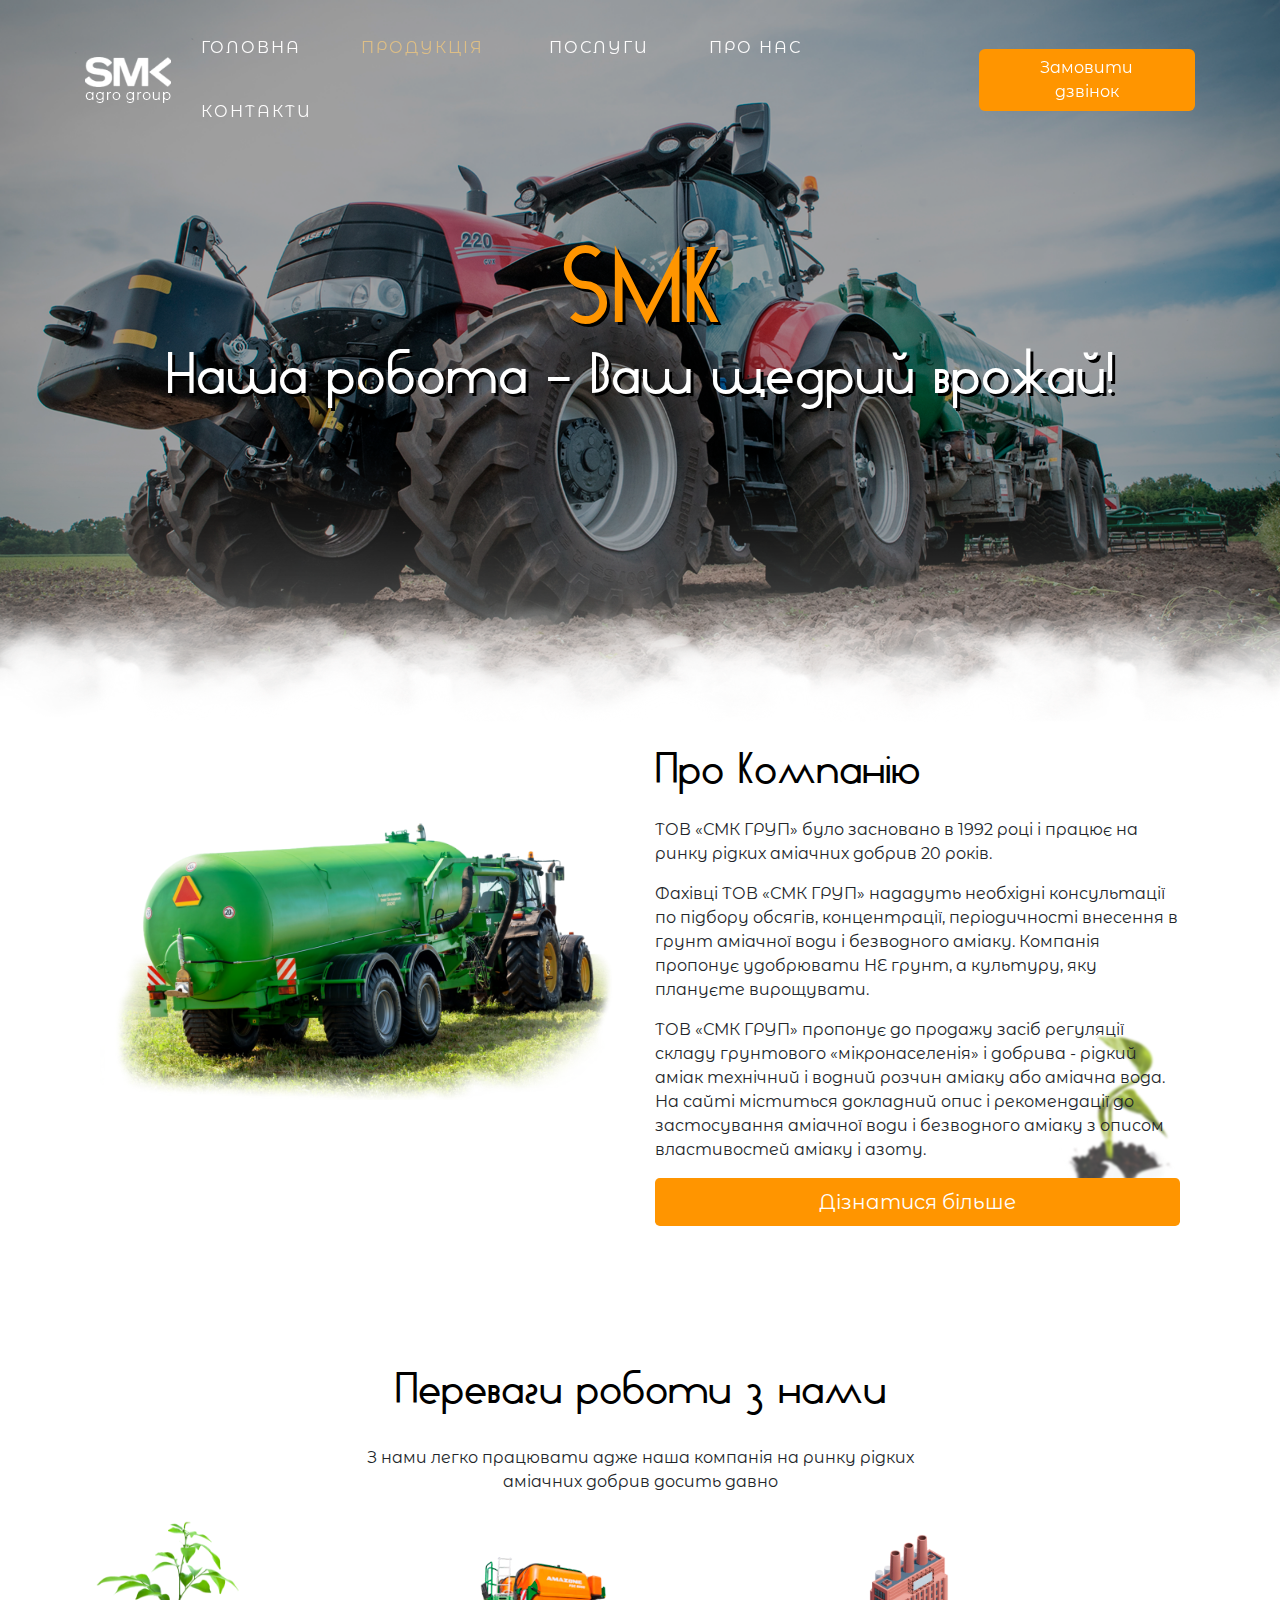
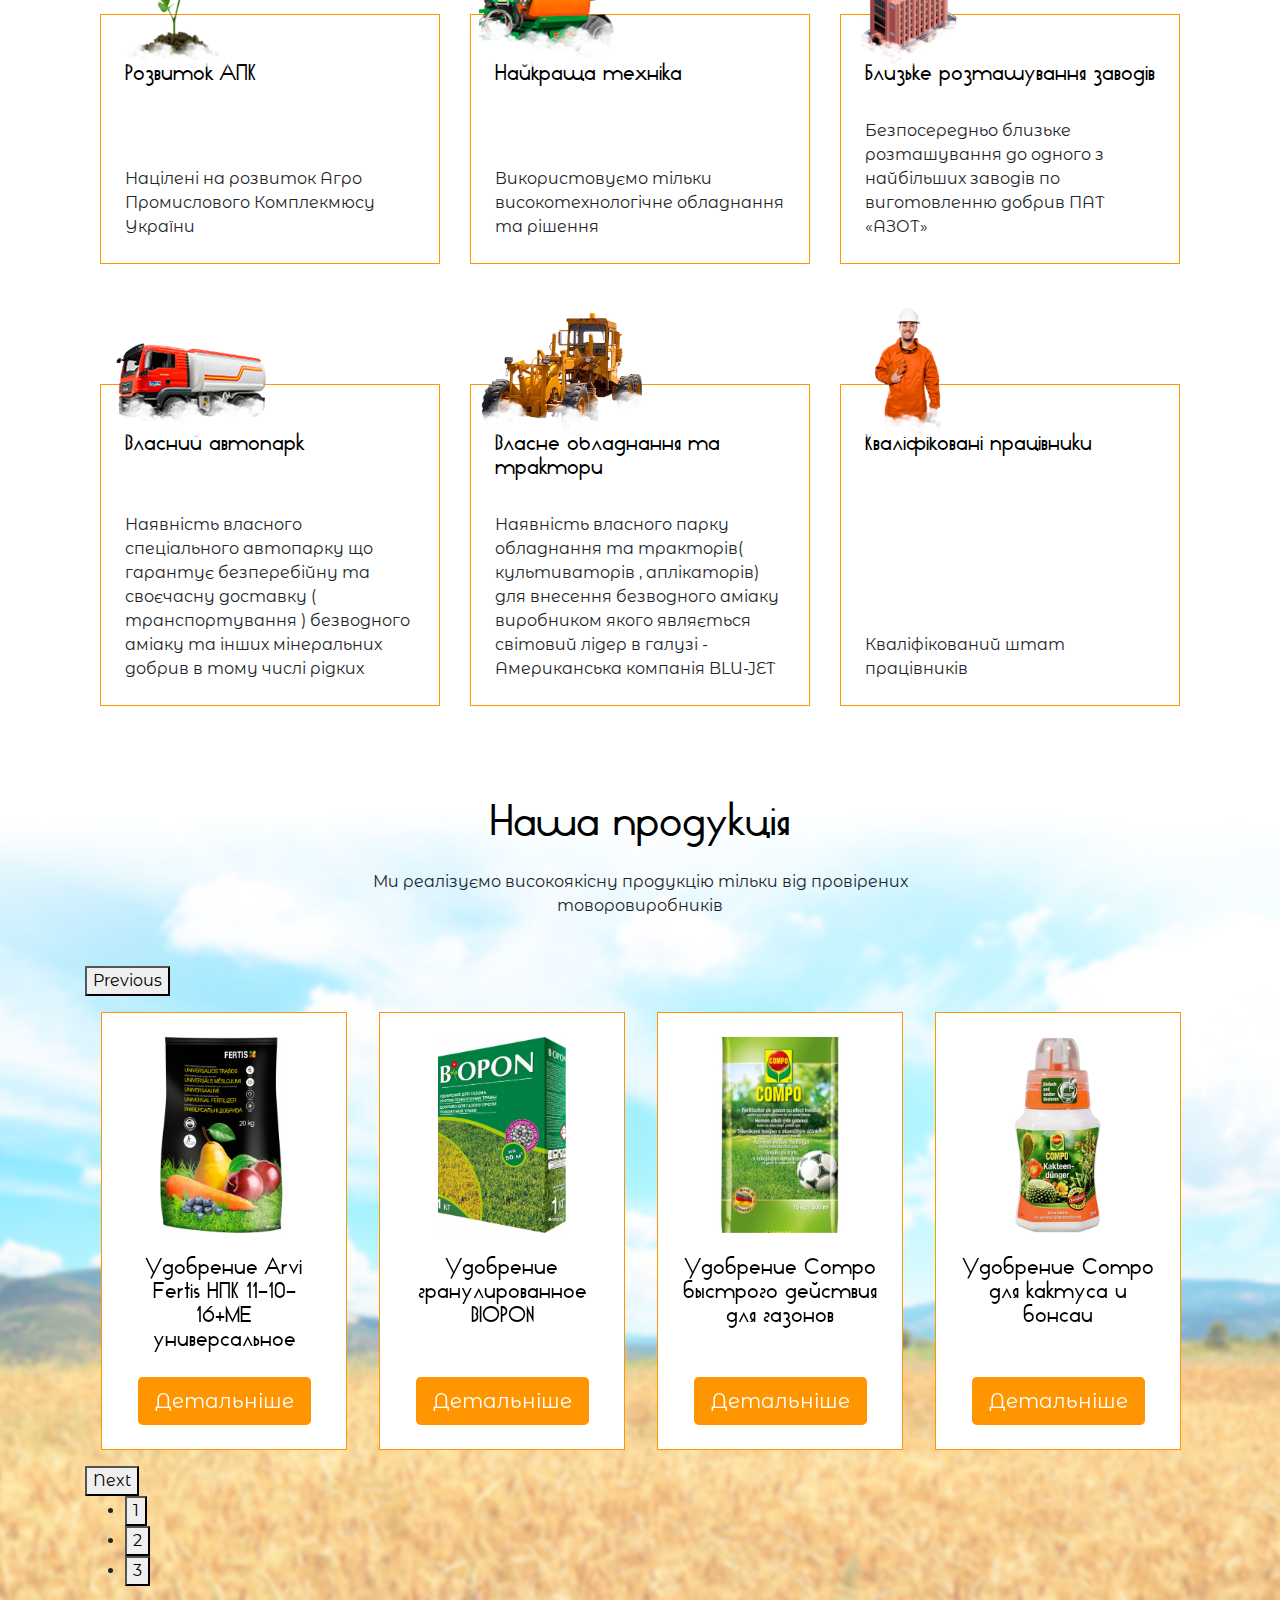
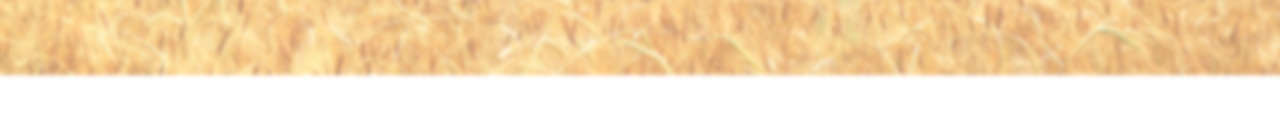
==== index.html @ afa2ad48 "22" ====
<!DOCTYPE html>
<html lang="uk">

<head>
	<meta charset="UTF-8">
	<link rel="shortcut icon" href="assets/i/favicon.png" type="img/x-icon">

	<!-- Useful meta tags -->
	<meta name="viewport" content="width=device-width, initial-scale=1, shrink-to-fit=no">
	<meta name="description" content="">
	<meta name="keywords" content="">
	<meta name="robots" content="index, follow, noodp">
	<meta name="googlebot" content="index, follow">
	<meta name="google" content="notranslate">
	<meta name="format-detection" content="telephone=no">

	<link rel="stylesheet" href="assets/css/style.min.css">


	<!-- Facebook and Twitter integration -->
	<meta property="og:title" content="" />
	<meta property="og:image" content="" />
	<meta property="og:url" content="" />
	<meta property="og:site_name" content="" />
	<meta property="og:description" content="" />
	<meta name="twitter:title" content="" />
	<meta name="twitter:image" content="" />
	<meta name="twitter:url" content="" />
	<meta name="twitter:card" content="" />

	<title>SMK</title>

</head>

<body>
	<div class="menu py-3" id="menu">
		<div class="container">
			<nav class="d-flex align-items-center justify-content-between">
				<div class="logo">
					<img class="b-lazy" src="assets/i/loading.gif" data-src="assets/i/logo.png" alt="logo">
				</div>
				<ul class="topmenu">
					<li><a href="">Головна</a></li>
					<li><a href="" class="active">Продукція<span class="fa fa-angle-down"></span></a>
						<ul class="submenu">
							<li><a href="">меню второго уровня</a></li>
							<li><a href="">меню второго уровня<span class="fa fa-angle-down"></span></a>
								<ul class="submenu">
									<li><a href="">меню третьего уровня</a></li>
									<li><a href="">меню третьего уровня</a></li>
									<li><a href="">меню третьего уровня</a></li>
								</ul>
							</li>
							<li><a href="">меню второго уровня</a></li>
						</ul>
					</li>
					<li><a href="">Послуги</a></li>
					<li><a href="">Про нас</a></li>
					<li><a href="">Контакти</a></li>
				</ul>
				<div>
					<a href="" class="btn">Замовити дзвінок</a>
				</div>
			</nav>
		</div>
	</div>
	<header>
		<div class="p-absolute d-flex flex-column justify-content-center align-items-center">
			<h1 class="display-1">SMK </h1>
			<h2 class="display-2">Наша робота - Ваш щедрий врожай!</h2>
		</div>
		<img class="b-lazy w-100" src="assets/i/loading.gif" data-src="assets/i/main.png" alt="logo">
	</header>
	<div class="main-about mb-lg-5 d-block pb-lg-5">
		<div class="container">
			<div class="d-flex">
				<div class="col-lg-6">
					<img class="b-lazy w-100" src="assets/i/loading.gif" data-src="assets/i/m-01.png" alt="Про нас">
				</div>
				<div class="col-lg-6 d-flex flex-column justify-content-center ">
					<h2 class="mb-4">Про Компанію</h2>
					<div class="text">
						<p>ТОВ «СМК ГРУП» було засновано в 1992 році і працює на ринку рідких аміачних добрив 20 років.</p>
						<p>Фахівці ТОВ «СМК ГРУП» нададуть необхідні консультації по підбору обсягів, концентрації, періодичності внесення в грунт аміачної води і безводного аміаку. Компанія пропонує удобрювати НЕ грунт, а культуру, яку плануєте вирощувати.</p>
						<p>ТОВ «СМК ГРУП» пропонує до продажу засіб регуляції складу грунтового «мікронаселенія» і добрива - рідкий аміак технічний і водний розчин аміаку або аміачна вода. На сайті міститься докладний опис і рекомендації до застосування аміачної води і безводного аміаку з описом властивостей аміаку і азоту.</p>
					</div>
					<a href="" class="btn btn-lg">Дізнатися більше</a>
				</div>
			</div>
		</div>
	</div>
	 <div class="benefits my-lg-5 d-block py-lg-5">
	 	<div class="container">
	 		<h2 class="text-center pb-4">Переваги роботи з нами</h2>
	 		<p class="text-center">З нами легко працювати адже наша компанія на ринку рідких <br> аміачних добрив досить давно</p>
	 		<div class="d-flex mt-80">
	 			<div class="col-lg-4 d-flex">
	 				<div class="benefits__box p-4 d-flex flex-column">
	 					<img class="b-lazy p-absolute" src="assets/i/loading.gif" data-src="assets/i/b-01.png" alt="Розвиток АПК">
	 					<h3 class="pb-4 mt-4">Розвиток АПК</h3>
	 					<p>Націлені на розвиток Агро Промислового Комплекмюсу України </p>
	 				</div>
	
	 			</div>
	 			<div class="col-lg-4 d-flex">
	 				<div class="benefits__box p-4 d-flex flex-column">
	 					<img class="b-lazy p-absolute ml-4" src="assets/i/loading.gif" data-src="assets/i/b-02.png" alt="Найкраща техніка">
	 					<h3 class="pb-4 mt-4">Найкраща техніка</h3>
	 					<p>Використовуємо тільки високотехнологічне обладнання та рішення </p>
	 				</div>
	
	 			</div>
	 			<div class="col-lg-4 d-flex">
	 				<div class="benefits__box p-4 d-flex flex-column">
	 					<img class="b-lazy p-absolute" src="assets/i/loading.gif" data-src="assets/i/b-03.png" alt="Найкраща техніка">
	 					<h3 class="pb-4 mt-4">Близьке розташування заводів</h3>
	 					<p>Безпосередньо близьке розташування до одного з найбільших заводів по виготовленню добрив ПАТ «АЗОТ»</p>
	 				</div>
	 			</div>
	 		</div>
	 		<div class="d-flex mt-80">
	 			<div class="col-lg-4 d-flex">
	 				<div class="benefits__box p-4 d-flex flex-column">
	 					<img class="b-lazy p-absolute ml-4" src="assets/i/loading.gif" data-src="assets/i/b-04.png" alt="Розвиток АПК">
	 					<h3 class="pb-4 mt-4">Власний автопарк</h3>
	 					<p>Наявність власного спеціального автопарку що гарантує безперебійну та своєчасну доставку ( транспортування ) безводного аміаку та інших мінеральних добрив в тому числі рідких </p>
	 				</div>
	
	 			</div>
	 			<div class="col-lg-4 d-flex">
	 				<div class="benefits__box p-4 d-flex flex-column">
	 					<img class="b-lazy p-absolute ml-4" src="assets/i/loading.gif" data-src="assets/i/b-05.png" alt="Власне обладнання та трактори">
	 					<h3 class="pb-4 mt-4">Власне обладнання та трактори</h3>
	 					<p>Наявність власного парку обладнання та тракторів( культиваторів , аплікаторів) для внесення безводного аміаку виробником якого являється світовий лідер в галузі - Американська компанія BLU-JET </p>
	 				</div>
	
	 			</div>
	 			<div class="col-lg-4 d-flex">
	 				<div class="benefits__box p-4 d-flex flex-column">
	 					<img class="b-lazy p-absolute" src="assets/i/loading.gif" data-src="assets/i/b-06.png" alt="Найкраща техніка">
	 					<h3 class="pb-4 mt-4">Кваліфіковані працівники</h3>
	 					<p>Кваліфікований штат працівників </p>
	 				</div>
	 			</div>
	 		</div>
	 	</div>
	 </div>
	<div class="main_slider my-lg-5">
		<div class="container">
			<h2 class="mb-4 text-center">Наша продукція</h2>
			<p class="text-center">Ми реалізуємо високоякісну продукцію тільки від провірених <br> товоровиробників</p>
			<div class="slider mt-5 ">
				<div class=" slider__box d-flex w-100 flex-column p-4 m-3">
					<div class="text-center">
						<img class="b-lazy" src="assets/i/loading.gif" data-src="assets/i/pr-01.png" alt="Удобрение Arvi Fertis НПК 11-10-16+МЕ универсальное ">
					</div>
					<h3 class="text-center my-4">Удобрение Arvi Fertis НПК 11-10-16+МЕ универсальное </h3>
					<div class="justify-content-center p-bottom">
						<a href="" class="btn btn-lg">Детальніше</a>
					</div>
				</div>
	
				<div class=" slider__box d-flex w-100 flex-column  p-4 m-3">
					<div class="text-center">
						<img class="b-lazy" src="assets/i/loading.gif" data-src="assets/i/pr-02.png" alt="Удобрение гранулированное BIOPON  ">
					</div>
					<h3 class="text-center my-4">Удобрение гранулированное BIOPON </h3>
					<div class="justify-content-center p-bottom">
						<a href="" class="btn btn-lg">Детальніше</a>
					</div>
				</div>
	
				<div class=" slider__box d-flex w-100 flex-column   p-4 m-3">
					<div class="text-center">
						<img class="b-lazy" src="assets/i/loading.gif" data-src="assets/i/pr-03.png" alt="Удобрение Compo быстрого действия для газонов  ">
					</div>
					<h3 class="text-center my-4">Удобрение Compo быстрого действия для газонов </h3>
					<div class="justify-content-center p-bottom">
						<a href="" class="btn btn-lg">Детальніше</a>
					</div>
				</div>
	
				<div class=" slider__box d-flex w-100 flex-column  p-4 m-3">
					<div class="text-center">
						<img class="b-lazy" src="assets/i/loading.gif" data-src="assets/i/pr-04.png" alt="Удобрение Сompo для кактуса и бонсаи  ">
					</div>
					<h3 class="text-center my-4">Удобрение Сompo для кактуса и бонсаи</h3>
					<div class="justify-content-center p-bottom">
						<a href="" class="btn btn-lg">Детальніше</a>
					</div>
				</div>
	
				<div class=" slider__box d-flex w-100 flex-column   p-4 m-3">
					<div class="text-center">
						<img class="b-lazy" src="assets/i/loading.gif" data-src="assets/i/pr-03.png" alt="Удобрение Compo быстрого действия для газонов  ">
					</div>
					<h3 class="text-center my-4">Удобрение Compo быстрого действия для газонов </h3>
					<div class="justify-content-center p-bottom">
						<a href="" class="btn btn-lg">Детальніше</a>
					</div>
				</div>
	
				<div class=" slider__box d-flex w-100 flex-column  p-4 m-3">
					<div class="text-center">
						<img class="b-lazy" src="assets/i/loading.gif" data-src="assets/i/pr-04.png" alt="Удобрение Сompo для кактуса и бонсаи  ">
					</div>
					<h3 class="text-center my-4">Удобрение Сompo для кактуса и бонсаи</h3>
					<div class="justify-content-center p-bottom">
						<a href="" class="btn btn-lg">Детальніше</a>
					</div>
				</div>
			</div>
		</div>
	</div>


	<!--JS-->
	<script src="assets/js/main.min.js"></script>
</body>

</html>
---- assets/css/style.min.css ----
@import url("https://fonts.googleapis.com/css2?family=Montserrat+Alternates:ital,wght@0,100;0,200;0,300;0,400;0,500;0,600;0,700;0,800;0,900;1,100;1,200;1,300;1,400;1,500;1,600;1,700;1,800;1,900&display=swap");*,:after,:before{box-sizing:border-box}html{font-family:sans-serif;line-height:1.15;-webkit-text-size-adjust:100%;-webkit-tap-highlight-color:rgba(0,0,0,0)}article,aside,figcaption,figure,footer,header,hgroup,main,nav,section{display:block}body{margin:0;font-family:-apple-system,BlinkMacSystemFont,Segoe UI,Roboto,Helvetica Neue,Arial,Noto Sans,sans-serif;font-size:1rem;font-weight:400;line-height:1.5;color:#212529;text-align:left;background-color:#fff}[tabindex="-1"]:focus:not(:focus-visible){outline:0!important}hr{box-sizing:content-box;height:0;overflow:visible}h1,h2,h3,h4,h5,h6{margin-top:0;margin-bottom:.5rem}p{margin-top:0;margin-bottom:1rem}abbr[data-original-title],abbr[title]{text-decoration:underline;-webkit-text-decoration:underline dotted;text-decoration:underline dotted;cursor:help;border-bottom:0;-webkit-text-decoration-skip-ink:none;text-decoration-skip-ink:none}address{font-style:normal;line-height:inherit}address,dl,ol,ul{margin-bottom:1rem}dl,ol,ul{margin-top:0}ol ol,ol ul,ul ol,ul ul{margin-bottom:0}dt{font-weight:700}dd{margin-bottom:.5rem;margin-left:0}blockquote{margin:0 0 1rem}b,strong{font-weight:bolder}small{font-size:80%}sub,sup{position:relative;font-size:75%;line-height:0;vertical-align:baseline}sub{bottom:-.25em}sup{top:-.5em}a{color:#007bff;text-decoration:none;background-color:transparent}a:hover{color:#0056b3;text-decoration:underline}a:not([href]),a:not([href]):hover{color:inherit;text-decoration:none}code,kbd,pre,samp{font-family:SFMono-Regular,Menlo,Monaco,Consolas,Liberation Mono,Courier New,monospace;font-size:1em}pre{margin-top:0;margin-bottom:1rem;overflow:auto}figure{margin:0 0 1rem}img{border-style:none}img,svg{vertical-align:middle}svg{overflow:hidden}table{border-collapse:collapse}caption{padding-top:.75rem;padding-bottom:.75rem;color:#6c757d;text-align:left;caption-side:bottom}th{text-align:inherit}label{display:inline-block;margin-bottom:.5rem}button{border-radius:0}button:focus{outline:1px dotted;outline:5px auto -webkit-focus-ring-color}button,input,optgroup,select,textarea{margin:0;font-family:inherit;font-size:inherit;line-height:inherit}button,input{overflow:visible}button,select{text-transform:none}select{word-wrap:normal}[type=button],[type=reset],[type=submit],button{-webkit-appearance:button}[type=button]:not(:disabled),[type=reset]:not(:disabled),[type=submit]:not(:disabled),button:not(:disabled){cursor:pointer}[type=button]::-moz-focus-inner,[type=reset]::-moz-focus-inner,[type=submit]::-moz-focus-inner,button::-moz-focus-inner{padding:0;border-style:none}input[type=checkbox],input[type=radio]{box-sizing:border-box;padding:0}input[type=date],input[type=datetime-local],input[type=month],input[type=time]{-webkit-appearance:listbox}textarea{overflow:auto;resize:vertical}fieldset{min-width:0;padding:0;margin:0;border:0}legend{display:block;width:100%;max-width:100%;padding:0;margin-bottom:.5rem;font-size:1.5rem;line-height:inherit;color:inherit;white-space:normal}progress{vertical-align:baseline}[type=number]::-webkit-inner-spin-button,[type=number]::-webkit-outer-spin-button{height:auto}[type=search]{outline-offset:-2px;-webkit-appearance:none}[type=search]::-webkit-search-decoration{-webkit-appearance:none}::-webkit-file-upload-button{font:inherit;-webkit-appearance:button}output{display:inline-block}summary{display:list-item;cursor:pointer}template{display:none}[hidden]{display:none!important}.align-baseline{vertical-align:baseline!important}.align-top{vertical-align:top!important}.align-middle{vertical-align:middle!important}.align-bottom{vertical-align:bottom!important}.align-text-bottom{vertical-align:text-bottom!important}.align-text-top{vertical-align:text-top!important}.bg-primary{background-color:#007bff!important}a.bg-primary:focus,a.bg-primary:hover,button.bg-primary:focus,button.bg-primary:hover{background-color:#0062cc!important}.bg-secondary{background-color:#6c757d!important}a.bg-secondary:focus,a.bg-secondary:hover,button.bg-secondary:focus,button.bg-secondary:hover{background-color:#545b62!important}.bg-success{background-color:#28a745!important}a.bg-success:focus,a.bg-success:hover,button.bg-success:focus,button.bg-success:hover{background-color:#1e7e34!important}.bg-info{background-color:#17a2b8!important}a.bg-info:focus,a.bg-info:hover,button.bg-info:focus,button.bg-info:hover{background-color:#117a8b!important}.bg-warning{background-color:#ff9500!important}a.bg-warning:focus,a.bg-warning:hover,button.bg-warning:focus,button.bg-warning:hover{background-color:#c70!important}.bg-danger{background-color:#dc3545!important}a.bg-danger:focus,a.bg-danger:hover,button.bg-danger:focus,button.bg-danger:hover{background-color:#bd2130!important}.bg-light{background-color:#f8f9fa!important}a.bg-light:focus,a.bg-light:hover,button.bg-light:focus,button.bg-light:hover{background-color:#dae0e5!important}.bg-dark{background-color:#343a40!important}a.bg-dark:focus,a.bg-dark:hover,button.bg-dark:focus,button.bg-dark:hover{background-color:#1d2124!important}.bg-white{background-color:#fff!important}.bg-transparent{background-color:transparent!important}.border{border:1px solid #dee2e6!important}.border-top{border-top:1px solid #dee2e6!important}.border-right{border-right:1px solid #dee2e6!important}.border-bottom{border-bottom:1px solid #dee2e6!important}.border-left{border-left:1px solid #dee2e6!important}.border-0{border:0!important}.border-top-0{border-top:0!important}.border-right-0{border-right:0!important}.border-bottom-0{border-bottom:0!important}.border-left-0{border-left:0!important}.border-primary{border-color:#007bff!important}.border-secondary{border-color:#6c757d!important}.border-success{border-color:#28a745!important}.border-info{border-color:#17a2b8!important}.border-warning{border-color:#ff9500!important}.border-danger{border-color:#dc3545!important}.border-light{border-color:#f8f9fa!important}.border-dark{border-color:#343a40!important}.border-white{border-color:#fff!important}.rounded-sm{border-radius:.2rem!important}.rounded{border-radius:.25rem!important}.rounded-top{border-top-left-radius:.25rem!important}.rounded-right,.rounded-top{border-top-right-radius:.25rem!important}.rounded-bottom,.rounded-right{border-bottom-right-radius:.25rem!important}.rounded-bottom,.rounded-left{border-bottom-left-radius:.25rem!important}.rounded-left{border-top-left-radius:.25rem!important}.rounded-lg{border-radius:.3rem!important}.rounded-circle{border-radius:50%!important}.rounded-pill{border-radius:50rem!important}.rounded-0{border-radius:0!important}.clearfix:after{display:block;clear:both;content:""}.d-none{display:none!important}.d-inline{display:inline!important}.d-inline-block{display:inline-block!important}.d-block{display:block!important}.d-table{display:table!important}.d-table-row{display:table-row!important}.d-table-cell{display:table-cell!important}.d-flex{display:-ms-flexbox!important;display:flex!important}.d-inline-flex{display:-ms-inline-flexbox!important;display:inline-flex!important}@media (min-width:576px){.d-sm-none{display:none!important}.d-sm-inline{display:inline!important}.d-sm-inline-block{display:inline-block!important}.d-sm-block{display:block!important}.d-sm-table{display:table!important}.d-sm-table-row{display:table-row!important}.d-sm-table-cell{display:table-cell!important}.d-sm-flex{display:-ms-flexbox!important;display:flex!important}.d-sm-inline-flex{display:-ms-inline-flexbox!important;display:inline-flex!important}}@media (min-width:962px){.d-md-none{display:none!important}.d-md-inline{display:inline!important}.d-md-inline-block{display:inline-block!important}.d-md-block{display:block!important}.d-md-table{display:table!important}.d-md-table-row{display:table-row!important}.d-md-table-cell{display:table-cell!important}.d-md-flex{display:-ms-flexbox!important;display:flex!important}.d-md-inline-flex{display:-ms-inline-flexbox!important;display:inline-flex!important}}@media (min-width:1200px){.d-lg-none{display:none!important}.d-lg-inline{display:inline!important}.d-lg-inline-block{display:inline-block!important}.d-lg-block{display:block!important}.d-lg-table{display:table!important}.d-lg-table-row{display:table-row!important}.d-lg-table-cell{display:table-cell!important}.d-lg-flex{display:-ms-flexbox!important;display:flex!important}.d-lg-inline-flex{display:-ms-inline-flexbox!important;display:inline-flex!important}}@media (min-width:1600px){.d-xl-none{display:none!important}.d-xl-inline{display:inline!important}.d-xl-inline-block{display:inline-block!important}.d-xl-block{display:block!important}.d-xl-table{display:table!important}.d-xl-table-row{display:table-row!important}.d-xl-table-cell{display:table-cell!important}.d-xl-flex{display:-ms-flexbox!important;display:flex!important}.d-xl-inline-flex{display:-ms-inline-flexbox!important;display:inline-flex!important}}@media print{.d-print-none{display:none!important}.d-print-inline{display:inline!important}.d-print-inline-block{display:inline-block!important}.d-print-block{display:block!important}.d-print-table{display:table!important}.d-print-table-row{display:table-row!important}.d-print-table-cell{display:table-cell!important}.d-print-flex{display:-ms-flexbox!important;display:flex!important}.d-print-inline-flex{display:-ms-inline-flexbox!important;display:inline-flex!important}}.embed-responsive{position:relative;display:block;width:100%;padding:0;overflow:hidden}.embed-responsive:before{display:block;content:""}.embed-responsive .embed-responsive-item,.embed-responsive embed,.embed-responsive iframe,.embed-responsive object,.embed-responsive video{position:absolute;top:0;bottom:0;left:0;width:100%;height:100%;border:0}.embed-responsive-21by9:before{padding-top:42.85714%}.embed-responsive-16by9:before{padding-top:56.25%}.embed-responsive-4by3:before{padding-top:75%}.embed-responsive-1by1:before{padding-top:100%}.flex-row{-ms-flex-direction:row!important;flex-direction:row!important}.flex-column{-ms-flex-direction:column!important;flex-direction:column!important}.flex-row-reverse{-ms-flex-direction:row-reverse!important;flex-direction:row-reverse!important}.flex-column-reverse{-ms-flex-direction:column-reverse!important;flex-direction:column-reverse!important}.flex-wrap{-ms-flex-wrap:wrap!important;flex-wrap:wrap!important}.flex-nowrap{-ms-flex-wrap:nowrap!important;flex-wrap:nowrap!important}.flex-wrap-reverse{-ms-flex-wrap:wrap-reverse!important;flex-wrap:wrap-reverse!important}.flex-fill{-ms-flex:1 1 auto!important;flex:1 1 auto!important}.flex-grow-0{-ms-flex-positive:0!important;flex-grow:0!important}.flex-grow-1{-ms-flex-positive:1!important;flex-grow:1!important}.flex-shrink-0{-ms-flex-negative:0!important;flex-shrink:0!important}.flex-shrink-1{-ms-flex-negative:1!important;flex-shrink:1!important}.justify-content-start{-ms-flex-pack:start!important;justify-content:flex-start!important}.justify-content-end{-ms-flex-pack:end!important;justify-content:flex-end!important}.justify-content-center{-ms-flex-pack:center!important;justify-content:center!important}.justify-content-between{-ms-flex-pack:justify!important;justify-content:space-between!important}.justify-content-around{-ms-flex-pack:distribute!important;justify-content:space-around!important}.align-items-start{-ms-flex-align:start!important;align-items:flex-start!important}.align-items-end{-ms-flex-align:end!important;align-items:flex-end!important}.align-items-center{-ms-flex-align:center!important;align-items:center!important}.align-items-baseline{-ms-flex-align:baseline!important;align-items:baseline!important}.align-items-stretch{-ms-flex-align:stretch!important;align-items:stretch!important}.align-content-start{-ms-flex-line-pack:start!important;align-content:flex-start!important}.align-content-end{-ms-flex-line-pack:end!important;align-content:flex-end!important}.align-content-center{-ms-flex-line-pack:center!important;align-content:center!important}.align-content-between{-ms-flex-line-pack:justify!important;align-content:space-between!important}.align-content-around{-ms-flex-line-pack:distribute!important;align-content:space-around!important}.align-content-stretch{-ms-flex-line-pack:stretch!important;align-content:stretch!important}.align-self-auto{-ms-flex-item-align:auto!important;align-self:auto!important}.align-self-start{-ms-flex-item-align:start!important;align-self:flex-start!important}.align-self-end{-ms-flex-item-align:end!important;align-self:flex-end!important}.align-self-center{-ms-flex-item-align:center!important;align-self:center!important}.align-self-baseline{-ms-flex-item-align:baseline!important;align-self:baseline!important}.align-self-stretch{-ms-flex-item-align:stretch!important;align-self:stretch!important}@media (min-width:576px){.flex-sm-row{-ms-flex-direction:row!important;flex-direction:row!important}.flex-sm-column{-ms-flex-direction:column!important;flex-direction:column!important}.flex-sm-row-reverse{-ms-flex-direction:row-reverse!important;flex-direction:row-reverse!important}.flex-sm-column-reverse{-ms-flex-direction:column-reverse!important;flex-direction:column-reverse!important}.flex-sm-wrap{-ms-flex-wrap:wrap!important;flex-wrap:wrap!important}.flex-sm-nowrap{-ms-flex-wrap:nowrap!important;flex-wrap:nowrap!important}.flex-sm-wrap-reverse{-ms-flex-wrap:wrap-reverse!important;flex-wrap:wrap-reverse!important}.flex-sm-fill{-ms-flex:1 1 auto!important;flex:1 1 auto!important}.flex-sm-grow-0{-ms-flex-positive:0!important;flex-grow:0!important}.flex-sm-grow-1{-ms-flex-positive:1!important;flex-grow:1!important}.flex-sm-shrink-0{-ms-flex-negative:0!important;flex-shrink:0!important}.flex-sm-shrink-1{-ms-flex-negative:1!important;flex-shrink:1!important}.justify-content-sm-start{-ms-flex-pack:start!important;justify-content:flex-start!important}.justify-content-sm-end{-ms-flex-pack:end!important;justify-content:flex-end!important}.justify-content-sm-center{-ms-flex-pack:center!important;justify-content:center!important}.justify-content-sm-between{-ms-flex-pack:justify!important;justify-content:space-between!important}.justify-content-sm-around{-ms-flex-pack:distribute!important;justify-content:space-around!important}.align-items-sm-start{-ms-flex-align:start!important;align-items:flex-start!important}.align-items-sm-end{-ms-flex-align:end!important;align-items:flex-end!important}.align-items-sm-center{-ms-flex-align:center!important;align-items:center!important}.align-items-sm-baseline{-ms-flex-align:baseline!important;align-items:baseline!important}.align-items-sm-stretch{-ms-flex-align:stretch!important;align-items:stretch!important}.align-content-sm-start{-ms-flex-line-pack:start!important;align-content:flex-start!important}.align-content-sm-end{-ms-flex-line-pack:end!important;align-content:flex-end!important}.align-content-sm-center{-ms-flex-line-pack:center!important;align-content:center!important}.align-content-sm-between{-ms-flex-line-pack:justify!important;align-content:space-between!important}.align-content-sm-around{-ms-flex-line-pack:distribute!important;align-content:space-around!important}.align-content-sm-stretch{-ms-flex-line-pack:stretch!important;align-content:stretch!important}.align-self-sm-auto{-ms-flex-item-align:auto!important;align-self:auto!important}.align-self-sm-start{-ms-flex-item-align:start!important;align-self:flex-start!important}.align-self-sm-end{-ms-flex-item-align:end!important;align-self:flex-end!important}.align-self-sm-center{-ms-flex-item-align:center!important;align-self:center!important}.align-self-sm-baseline{-ms-flex-item-align:baseline!important;align-self:baseline!important}.align-self-sm-stretch{-ms-flex-item-align:stretch!important;align-self:stretch!important}}@media (min-width:962px){.flex-md-row{-ms-flex-direction:row!important;flex-direction:row!important}.flex-md-column{-ms-flex-direction:column!important;flex-direction:column!important}.flex-md-row-reverse{-ms-flex-direction:row-reverse!important;flex-direction:row-reverse!important}.flex-md-column-reverse{-ms-flex-direction:column-reverse!important;flex-direction:column-reverse!important}.flex-md-wrap{-ms-flex-wrap:wrap!important;flex-wrap:wrap!important}.flex-md-nowrap{-ms-flex-wrap:nowrap!important;flex-wrap:nowrap!important}.flex-md-wrap-reverse{-ms-flex-wrap:wrap-reverse!important;flex-wrap:wrap-reverse!important}.flex-md-fill{-ms-flex:1 1 auto!important;flex:1 1 auto!important}.flex-md-grow-0{-ms-flex-positive:0!important;flex-grow:0!important}.flex-md-grow-1{-ms-flex-positive:1!important;flex-grow:1!important}.flex-md-shrink-0{-ms-flex-negative:0!important;flex-shrink:0!important}.flex-md-shrink-1{-ms-flex-negative:1!important;flex-shrink:1!important}.justify-content-md-start{-ms-flex-pack:start!important;justify-content:flex-start!important}.justify-content-md-end{-ms-flex-pack:end!important;justify-content:flex-end!important}.justify-content-md-center{-ms-flex-pack:center!important;justify-content:center!important}.justify-content-md-between{-ms-flex-pack:justify!important;justify-content:space-between!important}.justify-content-md-around{-ms-flex-pack:distribute!important;justify-content:space-around!important}.align-items-md-start{-ms-flex-align:start!important;align-items:flex-start!important}.align-items-md-end{-ms-flex-align:end!important;align-items:flex-end!important}.align-items-md-center{-ms-flex-align:center!important;align-items:center!important}.align-items-md-baseline{-ms-flex-align:baseline!important;align-items:baseline!important}.align-items-md-stretch{-ms-flex-align:stretch!important;align-items:stretch!important}.align-content-md-start{-ms-flex-line-pack:start!important;align-content:flex-start!important}.align-content-md-end{-ms-flex-line-pack:end!important;align-content:flex-end!important}.align-content-md-center{-ms-flex-line-pack:center!important;align-content:center!important}.align-content-md-between{-ms-flex-line-pack:justify!important;align-content:space-between!important}.align-content-md-around{-ms-flex-line-pack:distribute!important;align-content:space-around!important}.align-content-md-stretch{-ms-flex-line-pack:stretch!important;align-content:stretch!important}.align-self-md-auto{-ms-flex-item-align:auto!important;align-self:auto!important}.align-self-md-start{-ms-flex-item-align:start!important;align-self:flex-start!important}.align-self-md-end{-ms-flex-item-align:end!important;align-self:flex-end!important}.align-self-md-center{-ms-flex-item-align:center!important;align-self:center!important}.align-self-md-baseline{-ms-flex-item-align:baseline!important;align-self:baseline!important}.align-self-md-stretch{-ms-flex-item-align:stretch!important;align-self:stretch!important}}@media (min-width:1200px){.flex-lg-row{-ms-flex-direction:row!important;flex-direction:row!important}.flex-lg-column{-ms-flex-direction:column!important;flex-direction:column!important}.flex-lg-row-reverse{-ms-flex-direction:row-reverse!important;flex-direction:row-reverse!important}.flex-lg-column-reverse{-ms-flex-direction:column-reverse!important;flex-direction:column-reverse!important}.flex-lg-wrap{-ms-flex-wrap:wrap!important;flex-wrap:wrap!important}.flex-lg-nowrap{-ms-flex-wrap:nowrap!important;flex-wrap:nowrap!important}.flex-lg-wrap-reverse{-ms-flex-wrap:wrap-reverse!important;flex-wrap:wrap-reverse!important}.flex-lg-fill{-ms-flex:1 1 auto!important;flex:1 1 auto!important}.flex-lg-grow-0{-ms-flex-positive:0!important;flex-grow:0!important}.flex-lg-grow-1{-ms-flex-positive:1!important;flex-grow:1!important}.flex-lg-shrink-0{-ms-flex-negative:0!important;flex-shrink:0!important}.flex-lg-shrink-1{-ms-flex-negative:1!important;flex-shrink:1!important}.justify-content-lg-start{-ms-flex-pack:start!important;justify-content:flex-start!important}.justify-content-lg-end{-ms-flex-pack:end!important;justify-content:flex-end!important}.justify-content-lg-center{-ms-flex-pack:center!important;justify-content:center!important}.justify-content-lg-between{-ms-flex-pack:justify!important;justify-content:space-between!important}.justify-content-lg-around{-ms-flex-pack:distribute!important;justify-content:space-around!important}.align-items-lg-start{-ms-flex-align:start!important;align-items:flex-start!important}.align-items-lg-end{-ms-flex-align:end!important;align-items:flex-end!important}.align-items-lg-center{-ms-flex-align:center!important;align-items:center!important}.align-items-lg-baseline{-ms-flex-align:baseline!important;align-items:baseline!important}.align-items-lg-stretch{-ms-flex-align:stretch!important;align-items:stretch!important}.align-content-lg-start{-ms-flex-line-pack:start!important;align-content:flex-start!important}.align-content-lg-end{-ms-flex-line-pack:end!important;align-content:flex-end!important}.align-content-lg-center{-ms-flex-line-pack:center!important;align-content:center!important}.align-content-lg-between{-ms-flex-line-pack:justify!important;align-content:space-between!important}.align-content-lg-around{-ms-flex-line-pack:distribute!important;align-content:space-around!important}.align-content-lg-stretch{-ms-flex-line-pack:stretch!important;align-content:stretch!important}.align-self-lg-auto{-ms-flex-item-align:auto!important;align-self:auto!important}.align-self-lg-start{-ms-flex-item-align:start!important;align-self:flex-start!important}.align-self-lg-end{-ms-flex-item-align:end!important;align-self:flex-end!important}.align-self-lg-center{-ms-flex-item-align:center!important;align-self:center!important}.align-self-lg-baseline{-ms-flex-item-align:baseline!important;align-self:baseline!important}.align-self-lg-stretch{-ms-flex-item-align:stretch!important;align-self:stretch!important}}@media (min-width:1600px){.flex-xl-row{-ms-flex-direction:row!important;flex-direction:row!important}.flex-xl-column{-ms-flex-direction:column!important;flex-direction:column!important}.flex-xl-row-reverse{-ms-flex-direction:row-reverse!important;flex-direction:row-reverse!important}.flex-xl-column-reverse{-ms-flex-direction:column-reverse!important;flex-direction:column-reverse!important}.flex-xl-wrap{-ms-flex-wrap:wrap!important;flex-wrap:wrap!important}.flex-xl-nowrap{-ms-flex-wrap:nowrap!important;flex-wrap:nowrap!important}.flex-xl-wrap-reverse{-ms-flex-wrap:wrap-reverse!important;flex-wrap:wrap-reverse!important}.flex-xl-fill{-ms-flex:1 1 auto!important;flex:1 1 auto!important}.flex-xl-grow-0{-ms-flex-positive:0!important;flex-grow:0!important}.flex-xl-grow-1{-ms-flex-positive:1!important;flex-grow:1!important}.flex-xl-shrink-0{-ms-flex-negative:0!important;flex-shrink:0!important}.flex-xl-shrink-1{-ms-flex-negative:1!important;flex-shrink:1!important}.justify-content-xl-start{-ms-flex-pack:start!important;justify-content:flex-start!important}.justify-content-xl-end{-ms-flex-pack:end!important;justify-content:flex-end!important}.justify-content-xl-center{-ms-flex-pack:center!important;justify-content:center!important}.justify-content-xl-between{-ms-flex-pack:justify!important;justify-content:space-between!important}.justify-content-xl-around{-ms-flex-pack:distribute!important;justify-content:space-around!important}.align-items-xl-start{-ms-flex-align:start!important;align-items:flex-start!important}.align-items-xl-end{-ms-flex-align:end!important;align-items:flex-end!important}.align-items-xl-center{-ms-flex-align:center!important;align-items:center!important}.align-items-xl-baseline{-ms-flex-align:baseline!important;align-items:baseline!important}.align-items-xl-stretch{-ms-flex-align:stretch!important;align-items:stretch!important}.align-content-xl-start{-ms-flex-line-pack:start!important;align-content:flex-start!important}.align-content-xl-end{-ms-flex-line-pack:end!important;align-content:flex-end!important}.align-content-xl-center{-ms-flex-line-pack:center!important;align-content:center!important}.align-content-xl-between{-ms-flex-line-pack:justify!important;align-content:space-between!important}.align-content-xl-around{-ms-flex-line-pack:distribute!important;align-content:space-around!important}.align-content-xl-stretch{-ms-flex-line-pack:stretch!important;align-content:stretch!important}.align-self-xl-auto{-ms-flex-item-align:auto!important;align-self:auto!important}.align-self-xl-start{-ms-flex-item-align:start!important;align-self:flex-start!important}.align-self-xl-end{-ms-flex-item-align:end!important;align-self:flex-end!important}.align-self-xl-center{-ms-flex-item-align:center!important;align-self:center!important}.align-self-xl-baseline{-ms-flex-item-align:baseline!important;align-self:baseline!important}.align-self-xl-stretch{-ms-flex-item-align:stretch!important;align-self:stretch!important}}.float-left{float:left!important}.float-right{float:right!important}.float-none{float:none!important}@media (min-width:576px){.float-sm-left{float:left!important}.float-sm-right{float:right!important}.float-sm-none{float:none!important}}@media (min-width:962px){.float-md-left{float:left!important}.float-md-right{float:right!important}.float-md-none{float:none!important}}@media (min-width:1200px){.float-lg-left{float:left!important}.float-lg-right{float:right!important}.float-lg-none{float:none!important}}@media (min-width:1600px){.float-xl-left{float:left!important}.float-xl-right{float:right!important}.float-xl-none{float:none!important}}.overflow-auto{overflow:auto!important}.overflow-hidden{overflow:hidden!important}.sr-only{position:absolute;width:1px;height:1px;padding:0;margin:-1px;overflow:hidden;clip:rect(0,0,0,0);white-space:nowrap;border:0}.sr-only-focusable:active,.sr-only-focusable:focus{position:static;width:auto;height:auto;overflow:visible;clip:auto;white-space:normal}.shadow-sm{box-shadow:0 .125rem .25rem rgba(0,0,0,.075)!important}.shadow{box-shadow:0 .5rem 1rem rgba(0,0,0,.15)!important}.shadow-lg{box-shadow:0 1rem 3rem rgba(0,0,0,.175)!important}.shadow-none{box-shadow:none!important}.w-25{width:25%!important}.w-50{width:50%!important}.w-75{width:75%!important}.w-100{width:100%!important}.w-auto{width:auto!important}.h-25{height:25%!important}.h-50{height:50%!important}.h-75{height:75%!important}.h-100{height:100%!important}.h-auto{height:auto!important}.mw-100{max-width:100%!important}.mh-100{max-height:100%!important}.min-vw-100{min-width:100vw!important}.min-vh-100{min-height:100vh!important}.vw-100{width:100vw!important}.vh-100{height:100vh!important}.stretched-link:after{position:absolute;top:0;right:0;bottom:0;left:0;z-index:1;pointer-events:auto;content:"";background-color:transparent}.m-0{margin:0!important}.mt-0,.my-0{margin-top:0!important}.mr-0,.mx-0{margin-right:0!important}.mb-0,.my-0{margin-bottom:0!important}.ml-0,.mx-0{margin-left:0!important}.m-1{margin:.25rem!important}.mt-1,.my-1{margin-top:.25rem!important}.mr-1,.mx-1{margin-right:.25rem!important}.mb-1,.my-1{margin-bottom:.25rem!important}.ml-1,.mx-1{margin-left:.25rem!important}.m-2{margin:.5rem!important}.mt-2,.my-2{margin-top:.5rem!important}.mr-2,.mx-2{margin-right:.5rem!important}.mb-2,.my-2{margin-bottom:.5rem!important}.ml-2,.mx-2{margin-left:.5rem!important}.m-3{margin:1rem!important}.mt-3,.my-3{margin-top:1rem!important}.mr-3,.mx-3{margin-right:1rem!important}.mb-3,.my-3{margin-bottom:1rem!important}.ml-3,.mx-3{margin-left:1rem!important}.m-4{margin:1.5rem!important}.mt-4,.my-4{margin-top:1.5rem!important}.mr-4,.mx-4{margin-right:1.5rem!important}.mb-4,.my-4{margin-bottom:1.5rem!important}.ml-4,.mx-4{margin-left:1.5rem!important}.m-5{margin:3rem!important}.mt-5,.my-5{margin-top:3rem!important}.mr-5,.mx-5{margin-right:3rem!important}.mb-5,.my-5{margin-bottom:3rem!important}.ml-5,.mx-5{margin-left:3rem!important}.p-0{padding:0!important}.pt-0,.py-0{padding-top:0!important}.pr-0,.px-0{padding-right:0!important}.pb-0,.py-0{padding-bottom:0!important}.pl-0,.px-0{padding-left:0!important}.p-1{padding:.25rem!important}.pt-1,.py-1{padding-top:.25rem!important}.pr-1,.px-1{padding-right:.25rem!important}.pb-1,.py-1{padding-bottom:.25rem!important}.pl-1,.px-1{padding-left:.25rem!important}.p-2{padding:.5rem!important}.pt-2,.py-2{padding-top:.5rem!important}.pr-2,.px-2{padding-right:.5rem!important}.pb-2,.py-2{padding-bottom:.5rem!important}.pl-2,.px-2{padding-left:.5rem!important}.p-3{padding:1rem!important}.pt-3,.py-3{padding-top:1rem!important}.pr-3,.px-3{padding-right:1rem!important}.pb-3,.py-3{padding-bottom:1rem!important}.pl-3,.px-3{padding-left:1rem!important}.p-4{padding:1.5rem!important}.pt-4,.py-4{padding-top:1.5rem!important}.pr-4,.px-4{padding-right:1.5rem!important}.pb-4,.py-4{padding-bottom:1.5rem!important}.pl-4,.px-4{padding-left:1.5rem!important}.p-5{padding:3rem!important}.pt-5,.py-5{padding-top:3rem!important}.pr-5,.px-5{padding-right:3rem!important}.pb-5,.py-5{padding-bottom:3rem!important}.pl-5,.px-5{padding-left:3rem!important}.m-n1{margin:-.25rem!important}.mt-n1,.my-n1{margin-top:-.25rem!important}.mr-n1,.mx-n1{margin-right:-.25rem!important}.mb-n1,.my-n1{margin-bottom:-.25rem!important}.ml-n1,.mx-n1{margin-left:-.25rem!important}.m-n2{margin:-.5rem!important}.mt-n2,.my-n2{margin-top:-.5rem!important}.mr-n2,.mx-n2{margin-right:-.5rem!important}.mb-n2,.my-n2{margin-bottom:-.5rem!important}.ml-n2,.mx-n2{margin-left:-.5rem!important}.m-n3{margin:-1rem!important}.mt-n3,.my-n3{margin-top:-1rem!important}.mr-n3,.mx-n3{margin-right:-1rem!important}.mb-n3,.my-n3{margin-bottom:-1rem!important}.ml-n3,.mx-n3{margin-left:-1rem!important}.m-n4{margin:-1.5rem!important}.mt-n4,.my-n4{margin-top:-1.5rem!important}.mr-n4,.mx-n4{margin-right:-1.5rem!important}.mb-n4,.my-n4{margin-bottom:-1.5rem!important}.ml-n4,.mx-n4{margin-left:-1.5rem!important}.m-n5{margin:-3rem!important}.mt-n5,.my-n5{margin-top:-3rem!important}.mr-n5,.mx-n5{margin-right:-3rem!important}.mb-n5,.my-n5{margin-bottom:-3rem!important}.ml-n5,.mx-n5{margin-left:-3rem!important}.m-auto{margin:auto!important}.mt-auto,.my-auto{margin-top:auto!important}.mr-auto,.mx-auto{margin-right:auto!important}.mb-auto,.my-auto{margin-bottom:auto!important}.ml-auto,.mx-auto{margin-left:auto!important}@media (min-width:576px){.m-sm-0{margin:0!important}.mt-sm-0,.my-sm-0{margin-top:0!important}.mr-sm-0,.mx-sm-0{margin-right:0!important}.mb-sm-0,.my-sm-0{margin-bottom:0!important}.ml-sm-0,.mx-sm-0{margin-left:0!important}.m-sm-1{margin:.25rem!important}.mt-sm-1,.my-sm-1{margin-top:.25rem!important}.mr-sm-1,.mx-sm-1{margin-right:.25rem!important}.mb-sm-1,.my-sm-1{margin-bottom:.25rem!important}.ml-sm-1,.mx-sm-1{margin-left:.25rem!important}.m-sm-2{margin:.5rem!important}.mt-sm-2,.my-sm-2{margin-top:.5rem!important}.mr-sm-2,.mx-sm-2{margin-right:.5rem!important}.mb-sm-2,.my-sm-2{margin-bottom:.5rem!important}.ml-sm-2,.mx-sm-2{margin-left:.5rem!important}.m-sm-3{margin:1rem!important}.mt-sm-3,.my-sm-3{margin-top:1rem!important}.mr-sm-3,.mx-sm-3{margin-right:1rem!important}.mb-sm-3,.my-sm-3{margin-bottom:1rem!important}.ml-sm-3,.mx-sm-3{margin-left:1rem!important}.m-sm-4{margin:1.5rem!important}.mt-sm-4,.my-sm-4{margin-top:1.5rem!important}.mr-sm-4,.mx-sm-4{margin-right:1.5rem!important}.mb-sm-4,.my-sm-4{margin-bottom:1.5rem!important}.ml-sm-4,.mx-sm-4{margin-left:1.5rem!important}.m-sm-5{margin:3rem!important}.mt-sm-5,.my-sm-5{margin-top:3rem!important}.mr-sm-5,.mx-sm-5{margin-right:3rem!important}.mb-sm-5,.my-sm-5{margin-bottom:3rem!important}.ml-sm-5,.mx-sm-5{margin-left:3rem!important}.p-sm-0{padding:0!important}.pt-sm-0,.py-sm-0{padding-top:0!important}.pr-sm-0,.px-sm-0{padding-right:0!important}.pb-sm-0,.py-sm-0{padding-bottom:0!important}.pl-sm-0,.px-sm-0{padding-left:0!important}.p-sm-1{padding:.25rem!important}.pt-sm-1,.py-sm-1{padding-top:.25rem!important}.pr-sm-1,.px-sm-1{padding-right:.25rem!important}.pb-sm-1,.py-sm-1{padding-bottom:.25rem!important}.pl-sm-1,.px-sm-1{padding-left:.25rem!important}.p-sm-2{padding:.5rem!important}.pt-sm-2,.py-sm-2{padding-top:.5rem!important}.pr-sm-2,.px-sm-2{padding-right:.5rem!important}.pb-sm-2,.py-sm-2{padding-bottom:.5rem!important}.pl-sm-2,.px-sm-2{padding-left:.5rem!important}.p-sm-3{padding:1rem!important}.pt-sm-3,.py-sm-3{padding-top:1rem!important}.pr-sm-3,.px-sm-3{padding-right:1rem!important}.pb-sm-3,.py-sm-3{padding-bottom:1rem!important}.pl-sm-3,.px-sm-3{padding-left:1rem!important}.p-sm-4{padding:1.5rem!important}.pt-sm-4,.py-sm-4{padding-top:1.5rem!important}.pr-sm-4,.px-sm-4{padding-right:1.5rem!important}.pb-sm-4,.py-sm-4{padding-bottom:1.5rem!important}.pl-sm-4,.px-sm-4{padding-left:1.5rem!important}.p-sm-5{padding:3rem!important}.pt-sm-5,.py-sm-5{padding-top:3rem!important}.pr-sm-5,.px-sm-5{padding-right:3rem!important}.pb-sm-5,.py-sm-5{padding-bottom:3rem!important}.pl-sm-5,.px-sm-5{padding-left:3rem!important}.m-sm-n1{margin:-.25rem!important}.mt-sm-n1,.my-sm-n1{margin-top:-.25rem!important}.mr-sm-n1,.mx-sm-n1{margin-right:-.25rem!important}.mb-sm-n1,.my-sm-n1{margin-bottom:-.25rem!important}.ml-sm-n1,.mx-sm-n1{margin-left:-.25rem!important}.m-sm-n2{margin:-.5rem!important}.mt-sm-n2,.my-sm-n2{margin-top:-.5rem!important}.mr-sm-n2,.mx-sm-n2{margin-right:-.5rem!important}.mb-sm-n2,.my-sm-n2{margin-bottom:-.5rem!important}.ml-sm-n2,.mx-sm-n2{margin-left:-.5rem!important}.m-sm-n3{margin:-1rem!important}.mt-sm-n3,.my-sm-n3{margin-top:-1rem!important}.mr-sm-n3,.mx-sm-n3{margin-right:-1rem!important}.mb-sm-n3,.my-sm-n3{margin-bottom:-1rem!important}.ml-sm-n3,.mx-sm-n3{margin-left:-1rem!important}.m-sm-n4{margin:-1.5rem!important}.mt-sm-n4,.my-sm-n4{margin-top:-1.5rem!important}.mr-sm-n4,.mx-sm-n4{margin-right:-1.5rem!important}.mb-sm-n4,.my-sm-n4{margin-bottom:-1.5rem!important}.ml-sm-n4,.mx-sm-n4{margin-left:-1.5rem!important}.m-sm-n5{margin:-3rem!important}.mt-sm-n5,.my-sm-n5{margin-top:-3rem!important}.mr-sm-n5,.mx-sm-n5{margin-right:-3rem!important}.mb-sm-n5,.my-sm-n5{margin-bottom:-3rem!important}.ml-sm-n5,.mx-sm-n5{margin-left:-3rem!important}.m-sm-auto{margin:auto!important}.mt-sm-auto,.my-sm-auto{margin-top:auto!important}.mr-sm-auto,.mx-sm-auto{margin-right:auto!important}.mb-sm-auto,.my-sm-auto{margin-bottom:auto!important}.ml-sm-auto,.mx-sm-auto{margin-left:auto!important}}@media (min-width:962px){.m-md-0{margin:0!important}.mt-md-0,.my-md-0{margin-top:0!important}.mr-md-0,.mx-md-0{margin-right:0!important}.mb-md-0,.my-md-0{margin-bottom:0!important}.ml-md-0,.mx-md-0{margin-left:0!important}.m-md-1{margin:.25rem!important}.mt-md-1,.my-md-1{margin-top:.25rem!important}.mr-md-1,.mx-md-1{margin-right:.25rem!important}.mb-md-1,.my-md-1{margin-bottom:.25rem!important}.ml-md-1,.mx-md-1{margin-left:.25rem!important}.m-md-2{margin:.5rem!important}.mt-md-2,.my-md-2{margin-top:.5rem!important}.mr-md-2,.mx-md-2{margin-right:.5rem!important}.mb-md-2,.my-md-2{margin-bottom:.5rem!important}.ml-md-2,.mx-md-2{margin-left:.5rem!important}.m-md-3{margin:1rem!important}.mt-md-3,.my-md-3{margin-top:1rem!important}.mr-md-3,.mx-md-3{margin-right:1rem!important}.mb-md-3,.my-md-3{margin-bottom:1rem!important}.ml-md-3,.mx-md-3{margin-left:1rem!important}.m-md-4{margin:1.5rem!important}.mt-md-4,.my-md-4{margin-top:1.5rem!important}.mr-md-4,.mx-md-4{margin-right:1.5rem!important}.mb-md-4,.my-md-4{margin-bottom:1.5rem!important}.ml-md-4,.mx-md-4{margin-left:1.5rem!important}.m-md-5{margin:3rem!important}.mt-md-5,.my-md-5{margin-top:3rem!important}.mr-md-5,.mx-md-5{margin-right:3rem!important}.mb-md-5,.my-md-5{margin-bottom:3rem!important}.ml-md-5,.mx-md-5{margin-left:3rem!important}.p-md-0{padding:0!important}.pt-md-0,.py-md-0{padding-top:0!important}.pr-md-0,.px-md-0{padding-right:0!important}.pb-md-0,.py-md-0{padding-bottom:0!important}.pl-md-0,.px-md-0{padding-left:0!important}.p-md-1{padding:.25rem!important}.pt-md-1,.py-md-1{padding-top:.25rem!important}.pr-md-1,.px-md-1{padding-right:.25rem!important}.pb-md-1,.py-md-1{padding-bottom:.25rem!important}.pl-md-1,.px-md-1{padding-left:.25rem!important}.p-md-2{padding:.5rem!important}.pt-md-2,.py-md-2{padding-top:.5rem!important}.pr-md-2,.px-md-2{padding-right:.5rem!important}.pb-md-2,.py-md-2{padding-bottom:.5rem!important}.pl-md-2,.px-md-2{padding-left:.5rem!important}.p-md-3{padding:1rem!important}.pt-md-3,.py-md-3{padding-top:1rem!important}.pr-md-3,.px-md-3{padding-right:1rem!important}.pb-md-3,.py-md-3{padding-bottom:1rem!important}.pl-md-3,.px-md-3{padding-left:1rem!important}.p-md-4{padding:1.5rem!important}.pt-md-4,.py-md-4{padding-top:1.5rem!important}.pr-md-4,.px-md-4{padding-right:1.5rem!important}.pb-md-4,.py-md-4{padding-bottom:1.5rem!important}.pl-md-4,.px-md-4{padding-left:1.5rem!important}.p-md-5{padding:3rem!important}.pt-md-5,.py-md-5{padding-top:3rem!important}.pr-md-5,.px-md-5{padding-right:3rem!important}.pb-md-5,.py-md-5{padding-bottom:3rem!important}.pl-md-5,.px-md-5{padding-left:3rem!important}.m-md-n1{margin:-.25rem!important}.mt-md-n1,.my-md-n1{margin-top:-.25rem!important}.mr-md-n1,.mx-md-n1{margin-right:-.25rem!important}.mb-md-n1,.my-md-n1{margin-bottom:-.25rem!important}.ml-md-n1,.mx-md-n1{margin-left:-.25rem!important}.m-md-n2{margin:-.5rem!important}.mt-md-n2,.my-md-n2{margin-top:-.5rem!important}.mr-md-n2,.mx-md-n2{margin-right:-.5rem!important}.mb-md-n2,.my-md-n2{margin-bottom:-.5rem!important}.ml-md-n2,.mx-md-n2{margin-left:-.5rem!important}.m-md-n3{margin:-1rem!important}.mt-md-n3,.my-md-n3{margin-top:-1rem!important}.mr-md-n3,.mx-md-n3{margin-right:-1rem!important}.mb-md-n3,.my-md-n3{margin-bottom:-1rem!important}.ml-md-n3,.mx-md-n3{margin-left:-1rem!important}.m-md-n4{margin:-1.5rem!important}.mt-md-n4,.my-md-n4{margin-top:-1.5rem!important}.mr-md-n4,.mx-md-n4{margin-right:-1.5rem!important}.mb-md-n4,.my-md-n4{margin-bottom:-1.5rem!important}.ml-md-n4,.mx-md-n4{margin-left:-1.5rem!important}.m-md-n5{margin:-3rem!important}.mt-md-n5,.my-md-n5{margin-top:-3rem!important}.mr-md-n5,.mx-md-n5{margin-right:-3rem!important}.mb-md-n5,.my-md-n5{margin-bottom:-3rem!important}.ml-md-n5,.mx-md-n5{margin-left:-3rem!important}.m-md-auto{margin:auto!important}.mt-md-auto,.my-md-auto{margin-top:auto!important}.mr-md-auto,.mx-md-auto{margin-right:auto!important}.mb-md-auto,.my-md-auto{margin-bottom:auto!important}.ml-md-auto,.mx-md-auto{margin-left:auto!important}}@media (min-width:1200px){.m-lg-0{margin:0!important}.mt-lg-0,.my-lg-0{margin-top:0!important}.mr-lg-0,.mx-lg-0{margin-right:0!important}.mb-lg-0,.my-lg-0{margin-bottom:0!important}.ml-lg-0,.mx-lg-0{margin-left:0!important}.m-lg-1{margin:.25rem!important}.mt-lg-1,.my-lg-1{margin-top:.25rem!important}.mr-lg-1,.mx-lg-1{margin-right:.25rem!important}.mb-lg-1,.my-lg-1{margin-bottom:.25rem!important}.ml-lg-1,.mx-lg-1{margin-left:.25rem!important}.m-lg-2{margin:.5rem!important}.mt-lg-2,.my-lg-2{margin-top:.5rem!important}.mr-lg-2,.mx-lg-2{margin-right:.5rem!important}.mb-lg-2,.my-lg-2{margin-bottom:.5rem!important}.ml-lg-2,.mx-lg-2{margin-left:.5rem!important}.m-lg-3{margin:1rem!important}.mt-lg-3,.my-lg-3{margin-top:1rem!important}.mr-lg-3,.mx-lg-3{margin-right:1rem!important}.mb-lg-3,.my-lg-3{margin-bottom:1rem!important}.ml-lg-3,.mx-lg-3{margin-left:1rem!important}.m-lg-4{margin:1.5rem!important}.mt-lg-4,.my-lg-4{margin-top:1.5rem!important}.mr-lg-4,.mx-lg-4{margin-right:1.5rem!important}.mb-lg-4,.my-lg-4{margin-bottom:1.5rem!important}.ml-lg-4,.mx-lg-4{margin-left:1.5rem!important}.m-lg-5{margin:3rem!important}.mt-lg-5,.my-lg-5{margin-top:3rem!important}.mr-lg-5,.mx-lg-5{margin-right:3rem!important}.mb-lg-5,.my-lg-5{margin-bottom:3rem!important}.ml-lg-5,.mx-lg-5{margin-left:3rem!important}.p-lg-0{padding:0!important}.pt-lg-0,.py-lg-0{padding-top:0!important}.pr-lg-0,.px-lg-0{padding-right:0!important}.pb-lg-0,.py-lg-0{padding-bottom:0!important}.pl-lg-0,.px-lg-0{padding-left:0!important}.p-lg-1{padding:.25rem!important}.pt-lg-1,.py-lg-1{padding-top:.25rem!important}.pr-lg-1,.px-lg-1{padding-right:.25rem!important}.pb-lg-1,.py-lg-1{padding-bottom:.25rem!important}.pl-lg-1,.px-lg-1{padding-left:.25rem!important}.p-lg-2{padding:.5rem!important}.pt-lg-2,.py-lg-2{padding-top:.5rem!important}.pr-lg-2,.px-lg-2{padding-right:.5rem!important}.pb-lg-2,.py-lg-2{padding-bottom:.5rem!important}.pl-lg-2,.px-lg-2{padding-left:.5rem!important}.p-lg-3{padding:1rem!important}.pt-lg-3,.py-lg-3{padding-top:1rem!important}.pr-lg-3,.px-lg-3{padding-right:1rem!important}.pb-lg-3,.py-lg-3{padding-bottom:1rem!important}.pl-lg-3,.px-lg-3{padding-left:1rem!important}.p-lg-4{padding:1.5rem!important}.pt-lg-4,.py-lg-4{padding-top:1.5rem!important}.pr-lg-4,.px-lg-4{padding-right:1.5rem!important}.pb-lg-4,.py-lg-4{padding-bottom:1.5rem!important}.pl-lg-4,.px-lg-4{padding-left:1.5rem!important}.p-lg-5{padding:3rem!important}.pt-lg-5,.py-lg-5{padding-top:3rem!important}.pr-lg-5,.px-lg-5{padding-right:3rem!important}.pb-lg-5,.py-lg-5{padding-bottom:3rem!important}.pl-lg-5,.px-lg-5{padding-left:3rem!important}.m-lg-n1{margin:-.25rem!important}.mt-lg-n1,.my-lg-n1{margin-top:-.25rem!important}.mr-lg-n1,.mx-lg-n1{margin-right:-.25rem!important}.mb-lg-n1,.my-lg-n1{margin-bottom:-.25rem!important}.ml-lg-n1,.mx-lg-n1{margin-left:-.25rem!important}.m-lg-n2{margin:-.5rem!important}.mt-lg-n2,.my-lg-n2{margin-top:-.5rem!important}.mr-lg-n2,.mx-lg-n2{margin-right:-.5rem!important}.mb-lg-n2,.my-lg-n2{margin-bottom:-.5rem!important}.ml-lg-n2,.mx-lg-n2{margin-left:-.5rem!important}.m-lg-n3{margin:-1rem!important}.mt-lg-n3,.my-lg-n3{margin-top:-1rem!important}.mr-lg-n3,.mx-lg-n3{margin-right:-1rem!important}.mb-lg-n3,.my-lg-n3{margin-bottom:-1rem!important}.ml-lg-n3,.mx-lg-n3{margin-left:-1rem!important}.m-lg-n4{margin:-1.5rem!important}.mt-lg-n4,.my-lg-n4{margin-top:-1.5rem!important}.mr-lg-n4,.mx-lg-n4{margin-right:-1.5rem!important}.mb-lg-n4,.my-lg-n4{margin-bottom:-1.5rem!important}.ml-lg-n4,.mx-lg-n4{margin-left:-1.5rem!important}.m-lg-n5{margin:-3rem!important}.mt-lg-n5,.my-lg-n5{margin-top:-3rem!important}.mr-lg-n5,.mx-lg-n5{margin-right:-3rem!important}.mb-lg-n5,.my-lg-n5{margin-bottom:-3rem!important}.ml-lg-n5,.mx-lg-n5{margin-left:-3rem!important}.m-lg-auto{margin:auto!important}.mt-lg-auto,.my-lg-auto{margin-top:auto!important}.mr-lg-auto,.mx-lg-auto{margin-right:auto!important}.mb-lg-auto,.my-lg-auto{margin-bottom:auto!important}.ml-lg-auto,.mx-lg-auto{margin-left:auto!important}}@media (min-width:1600px){.m-xl-0{margin:0!important}.mt-xl-0,.my-xl-0{margin-top:0!important}.mr-xl-0,.mx-xl-0{margin-right:0!important}.mb-xl-0,.my-xl-0{margin-bottom:0!important}.ml-xl-0,.mx-xl-0{margin-left:0!important}.m-xl-1{margin:.25rem!important}.mt-xl-1,.my-xl-1{margin-top:.25rem!important}.mr-xl-1,.mx-xl-1{margin-right:.25rem!important}.mb-xl-1,.my-xl-1{margin-bottom:.25rem!important}.ml-xl-1,.mx-xl-1{margin-left:.25rem!important}.m-xl-2{margin:.5rem!important}.mt-xl-2,.my-xl-2{margin-top:.5rem!important}.mr-xl-2,.mx-xl-2{margin-right:.5rem!important}.mb-xl-2,.my-xl-2{margin-bottom:.5rem!important}.ml-xl-2,.mx-xl-2{margin-left:.5rem!important}.m-xl-3{margin:1rem!important}.mt-xl-3,.my-xl-3{margin-top:1rem!important}.mr-xl-3,.mx-xl-3{margin-right:1rem!important}.mb-xl-3,.my-xl-3{margin-bottom:1rem!important}.ml-xl-3,.mx-xl-3{margin-left:1rem!important}.m-xl-4{margin:1.5rem!important}.mt-xl-4,.my-xl-4{margin-top:1.5rem!important}.mr-xl-4,.mx-xl-4{margin-right:1.5rem!important}.mb-xl-4,.my-xl-4{margin-bottom:1.5rem!important}.ml-xl-4,.mx-xl-4{margin-left:1.5rem!important}.m-xl-5{margin:3rem!important}.mt-xl-5,.my-xl-5{margin-top:3rem!important}.mr-xl-5,.mx-xl-5{margin-right:3rem!important}.mb-xl-5,.my-xl-5{margin-bottom:3rem!important}.ml-xl-5,.mx-xl-5{margin-left:3rem!important}.p-xl-0{padding:0!important}.pt-xl-0,.py-xl-0{padding-top:0!important}.pr-xl-0,.px-xl-0{padding-right:0!important}.pb-xl-0,.py-xl-0{padding-bottom:0!important}.pl-xl-0,.px-xl-0{padding-left:0!important}.p-xl-1{padding:.25rem!important}.pt-xl-1,.py-xl-1{padding-top:.25rem!important}.pr-xl-1,.px-xl-1{padding-right:.25rem!important}.pb-xl-1,.py-xl-1{padding-bottom:.25rem!important}.pl-xl-1,.px-xl-1{padding-left:.25rem!important}.p-xl-2{padding:.5rem!important}.pt-xl-2,.py-xl-2{padding-top:.5rem!important}.pr-xl-2,.px-xl-2{padding-right:.5rem!important}.pb-xl-2,.py-xl-2{padding-bottom:.5rem!important}.pl-xl-2,.px-xl-2{padding-left:.5rem!important}.p-xl-3{padding:1rem!important}.pt-xl-3,.py-xl-3{padding-top:1rem!important}.pr-xl-3,.px-xl-3{padding-right:1rem!important}.pb-xl-3,.py-xl-3{padding-bottom:1rem!important}.pl-xl-3,.px-xl-3{padding-left:1rem!important}.p-xl-4{padding:1.5rem!important}.pt-xl-4,.py-xl-4{padding-top:1.5rem!important}.pr-xl-4,.px-xl-4{padding-right:1.5rem!important}.pb-xl-4,.py-xl-4{padding-bottom:1.5rem!important}.pl-xl-4,.px-xl-4{padding-left:1.5rem!important}.p-xl-5{padding:3rem!important}.pt-xl-5,.py-xl-5{padding-top:3rem!important}.pr-xl-5,.px-xl-5{padding-right:3rem!important}.pb-xl-5,.py-xl-5{padding-bottom:3rem!important}.pl-xl-5,.px-xl-5{padding-left:3rem!important}.m-xl-n1{margin:-.25rem!important}.mt-xl-n1,.my-xl-n1{margin-top:-.25rem!important}.mr-xl-n1,.mx-xl-n1{margin-right:-.25rem!important}.mb-xl-n1,.my-xl-n1{margin-bottom:-.25rem!important}.ml-xl-n1,.mx-xl-n1{margin-left:-.25rem!important}.m-xl-n2{margin:-.5rem!important}.mt-xl-n2,.my-xl-n2{margin-top:-.5rem!important}.mr-xl-n2,.mx-xl-n2{margin-right:-.5rem!important}.mb-xl-n2,.my-xl-n2{margin-bottom:-.5rem!important}.ml-xl-n2,.mx-xl-n2{margin-left:-.5rem!important}.m-xl-n3{margin:-1rem!important}.mt-xl-n3,.my-xl-n3{margin-top:-1rem!important}.mr-xl-n3,.mx-xl-n3{margin-right:-1rem!important}.mb-xl-n3,.my-xl-n3{margin-bottom:-1rem!important}.ml-xl-n3,.mx-xl-n3{margin-left:-1rem!important}.m-xl-n4{margin:-1.5rem!important}.mt-xl-n4,.my-xl-n4{margin-top:-1.5rem!important}.mr-xl-n4,.mx-xl-n4{margin-right:-1.5rem!important}.mb-xl-n4,.my-xl-n4{margin-bottom:-1.5rem!important}.ml-xl-n4,.mx-xl-n4{margin-left:-1.5rem!important}.m-xl-n5{margin:-3rem!important}.mt-xl-n5,.my-xl-n5{margin-top:-3rem!important}.mr-xl-n5,.mx-xl-n5{margin-right:-3rem!important}.mb-xl-n5,.my-xl-n5{margin-bottom:-3rem!important}.ml-xl-n5,.mx-xl-n5{margin-left:-3rem!important}.m-xl-auto{margin:auto!important}.mt-xl-auto,.my-xl-auto{margin-top:auto!important}.mr-xl-auto,.mx-xl-auto{margin-right:auto!important}.mb-xl-auto,.my-xl-auto{margin-bottom:auto!important}.ml-xl-auto,.mx-xl-auto{margin-left:auto!important}}.text-monospace{font-family:SFMono-Regular,Menlo,Monaco,Consolas,Liberation Mono,Courier New,monospace!important}.text-justify{text-align:justify!important}.text-wrap{white-space:normal!important}.text-nowrap{white-space:nowrap!important}.text-truncate{overflow:hidden;text-overflow:ellipsis;white-space:nowrap}.text-left{text-align:left!important}.text-right{text-align:right!important}.text-center{text-align:center!important}@media (min-width:576px){.text-sm-left{text-align:left!important}.text-sm-right{text-align:right!important}.text-sm-center{text-align:center!important}}@media (min-width:962px){.text-md-left{text-align:left!important}.text-md-right{text-align:right!important}.text-md-center{text-align:center!important}}@media (min-width:1200px){.text-lg-left{text-align:left!important}.text-lg-right{text-align:right!important}.text-lg-center{text-align:center!important}}@media (min-width:1600px){.text-xl-left{text-align:left!important}.text-xl-right{text-align:right!important}.text-xl-center{text-align:center!important}}.text-lowercase{text-transform:lowercase!important}.text-uppercase{text-transform:uppercase!important}.text-capitalize{text-transform:capitalize!important}.font-weight-light{font-weight:300!important}.font-weight-lighter{font-weight:lighter!important}.font-weight-normal{font-weight:400!important}.font-weight-bold{font-weight:700!important}.font-weight-bolder{font-weight:bolder!important}.font-italic{font-style:italic!important}.text-white{color:#fff!important}.text-primary{color:#007bff!important}a.text-primary:focus,a.text-primary:hover{color:#0056b3!important}.text-secondary{color:#6c757d!important}a.text-secondary:focus,a.text-secondary:hover{color:#494f54!important}.text-success{color:#28a745!important}a.text-success:focus,a.text-success:hover{color:#19692c!important}.text-info{color:#17a2b8!important}a.text-info:focus,a.text-info:hover{color:#0f6674!important}.text-warning{color:#ff9500!important}a.text-warning:focus,a.text-warning:hover{color:#b36800!important}.text-danger{color:#dc3545!important}a.text-danger:focus,a.text-danger:hover{color:#a71d2a!important}.text-light{color:#f8f9fa!important}a.text-light:focus,a.text-light:hover{color:#cbd3da!important}.text-dark{color:#343a40!important}a.text-dark:focus,a.text-dark:hover{color:#121416!important}.text-body{color:#212529!important}.text-muted{color:#6c757d!important}.text-black-50{color:rgba(0,0,0,.5)!important}.text-white-50{color:hsla(0,0%,100%,.5)!important}.text-hide{font:0/0 a;color:transparent;text-shadow:none;background-color:transparent;border:0}.text-decoration-none{text-decoration:none!important}.text-break{word-break:break-word!important;overflow-wrap:break-word!important}.text-reset{color:inherit!important}.visible{visibility:visible!important}.invisible{visibility:hidden!important}.position-static{position:static!important}.position-relative{position:relative!important}.position-absolute{position:absolute!important}.position-fixed{position:fixed!important}.position-sticky{position:-webkit-sticky!important;position:sticky!important}.fixed-top{top:0}.fixed-bottom,.fixed-top{position:fixed;right:0;left:0;z-index:1030}.fixed-bottom{bottom:0}@supports ((position:-webkit-sticky) or (position:sticky)){.sticky-top{position:-webkit-sticky;position:sticky;top:0;z-index:1020}}.container{width:100%;padding-right:15px;padding-left:15px;margin-right:auto;margin-left:auto}@media (min-width:576px){.container{max-width:540px}}@media (min-width:962px){.container{max-width:992px}}@media (min-width:1200px){.container{max-width:1140px}}@media (min-width:1600px){.container{max-width:1540px}}.container-fluid,.container-lg,.container-md,.container-sm,.container-xl{width:100%;padding-right:15px;padding-left:15px;margin-right:auto;margin-left:auto}@media (min-width:576px){.container,.container-sm{max-width:540px}}@media (min-width:962px){.container,.container-md,.container-sm{max-width:992px}}@media (min-width:1200px){.container,.container-lg,.container-md,.container-sm{max-width:1140px}}@media (min-width:1600px){.container,.container-lg,.container-md,.container-sm,.container-xl{max-width:1540px}}.row{display:-ms-flexbox;display:flex;-ms-flex-wrap:wrap;flex-wrap:wrap;margin-right:-15px;margin-left:-15px}.no-gutters{margin-right:0;margin-left:0}.no-gutters>.col,.no-gutters>[class*=col-]{padding-right:0;padding-left:0}.col,.col-1,.col-2,.col-3,.col-4,.col-5,.col-6,.col-7,.col-8,.col-9,.col-10,.col-11,.col-12,.col-auto,.col-lg,.col-lg-1,.col-lg-2,.col-lg-3,.col-lg-4,.col-lg-5,.col-lg-6,.col-lg-7,.col-lg-8,.col-lg-9,.col-lg-10,.col-lg-11,.col-lg-12,.col-lg-auto,.col-md,.col-md-1,.col-md-2,.col-md-3,.col-md-4,.col-md-5,.col-md-6,.col-md-7,.col-md-8,.col-md-9,.col-md-10,.col-md-11,.col-md-12,.col-md-auto,.col-sm,.col-sm-1,.col-sm-2,.col-sm-3,.col-sm-4,.col-sm-5,.col-sm-6,.col-sm-7,.col-sm-8,.col-sm-9,.col-sm-10,.col-sm-11,.col-sm-12,.col-sm-auto,.col-xl,.col-xl-1,.col-xl-2,.col-xl-3,.col-xl-4,.col-xl-5,.col-xl-6,.col-xl-7,.col-xl-8,.col-xl-9,.col-xl-10,.col-xl-11,.col-xl-12,.col-xl-auto{position:relative;width:100%;padding-right:15px;padding-left:15px}.col{-ms-flex-preferred-size:0;flex-basis:0;-ms-flex-positive:1;flex-grow:1;max-width:100%}.row-cols-1>*{-ms-flex:0 0 100%;flex:0 0 100%;max-width:100%}.row-cols-2>*{-ms-flex:0 0 50%;flex:0 0 50%;max-width:50%}.row-cols-3>*{-ms-flex:0 0 33.33333%;flex:0 0 33.33333%;max-width:33.33333%}.row-cols-4>*{-ms-flex:0 0 25%;flex:0 0 25%;max-width:25%}.row-cols-5>*{-ms-flex:0 0 20%;flex:0 0 20%;max-width:20%}.row-cols-6>*{-ms-flex:0 0 16.66667%;flex:0 0 16.66667%;max-width:16.66667%}.col-auto{-ms-flex:0 0 auto;flex:0 0 auto;width:auto;max-width:100%}.col-1{-ms-flex:0 0 8.33333%;flex:0 0 8.33333%;max-width:8.33333%}.col-2{-ms-flex:0 0 16.66667%;flex:0 0 16.66667%;max-width:16.66667%}.col-3{-ms-flex:0 0 25%;flex:0 0 25%;max-width:25%}.col-4{-ms-flex:0 0 33.33333%;flex:0 0 33.33333%;max-width:33.33333%}.col-5{-ms-flex:0 0 41.66667%;flex:0 0 41.66667%;max-width:41.66667%}.col-6{-ms-flex:0 0 50%;flex:0 0 50%;max-width:50%}.col-7{-ms-flex:0 0 58.33333%;flex:0 0 58.33333%;max-width:58.33333%}.col-8{-ms-flex:0 0 66.66667%;flex:0 0 66.66667%;max-width:66.66667%}.col-9{-ms-flex:0 0 75%;flex:0 0 75%;max-width:75%}.col-10{-ms-flex:0 0 83.33333%;flex:0 0 83.33333%;max-width:83.33333%}.col-11{-ms-flex:0 0 91.66667%;flex:0 0 91.66667%;max-width:91.66667%}.col-12{-ms-flex:0 0 100%;flex:0 0 100%;max-width:100%}.order-first{-ms-flex-order:-1;order:-1}.order-last{-ms-flex-order:13;order:13}.order-0{-ms-flex-order:0;order:0}.order-1{-ms-flex-order:1;order:1}.order-2{-ms-flex-order:2;order:2}.order-3{-ms-flex-order:3;order:3}.order-4{-ms-flex-order:4;order:4}.order-5{-ms-flex-order:5;order:5}.order-6{-ms-flex-order:6;order:6}.order-7{-ms-flex-order:7;order:7}.order-8{-ms-flex-order:8;order:8}.order-9{-ms-flex-order:9;order:9}.order-10{-ms-flex-order:10;order:10}.order-11{-ms-flex-order:11;order:11}.order-12{-ms-flex-order:12;order:12}.offset-1{margin-left:8.33333%}.offset-2{margin-left:16.66667%}.offset-3{margin-left:25%}.offset-4{margin-left:33.33333%}.offset-5{margin-left:41.66667%}.offset-6{margin-left:50%}.offset-7{margin-left:58.33333%}.offset-8{margin-left:66.66667%}.offset-9{margin-left:75%}.offset-10{margin-left:83.33333%}.offset-11{margin-left:91.66667%}@media (min-width:576px){.col-sm{-ms-flex-preferred-size:0;flex-basis:0;-ms-flex-positive:1;flex-grow:1;max-width:100%}.row-cols-sm-1>*{-ms-flex:0 0 100%;flex:0 0 100%;max-width:100%}.row-cols-sm-2>*{-ms-flex:0 0 50%;flex:0 0 50%;max-width:50%}.row-cols-sm-3>*{-ms-flex:0 0 33.33333%;flex:0 0 33.33333%;max-width:33.33333%}.row-cols-sm-4>*{-ms-flex:0 0 25%;flex:0 0 25%;max-width:25%}.row-cols-sm-5>*{-ms-flex:0 0 20%;flex:0 0 20%;max-width:20%}.row-cols-sm-6>*{-ms-flex:0 0 16.66667%;flex:0 0 16.66667%;max-width:16.66667%}.col-sm-auto{-ms-flex:0 0 auto;flex:0 0 auto;width:auto;max-width:100%}.col-sm-1{-ms-flex:0 0 8.33333%;flex:0 0 8.33333%;max-width:8.33333%}.col-sm-2{-ms-flex:0 0 16.66667%;flex:0 0 16.66667%;max-width:16.66667%}.col-sm-3{-ms-flex:0 0 25%;flex:0 0 25%;max-width:25%}.col-sm-4{-ms-flex:0 0 33.33333%;flex:0 0 33.33333%;max-width:33.33333%}.col-sm-5{-ms-flex:0 0 41.66667%;flex:0 0 41.66667%;max-width:41.66667%}.col-sm-6{-ms-flex:0 0 50%;flex:0 0 50%;max-width:50%}.col-sm-7{-ms-flex:0 0 58.33333%;flex:0 0 58.33333%;max-width:58.33333%}.col-sm-8{-ms-flex:0 0 66.66667%;flex:0 0 66.66667%;max-width:66.66667%}.col-sm-9{-ms-flex:0 0 75%;flex:0 0 75%;max-width:75%}.col-sm-10{-ms-flex:0 0 83.33333%;flex:0 0 83.33333%;max-width:83.33333%}.col-sm-11{-ms-flex:0 0 91.66667%;flex:0 0 91.66667%;max-width:91.66667%}.col-sm-12{-ms-flex:0 0 100%;flex:0 0 100%;max-width:100%}.order-sm-first{-ms-flex-order:-1;order:-1}.order-sm-last{-ms-flex-order:13;order:13}.order-sm-0{-ms-flex-order:0;order:0}.order-sm-1{-ms-flex-order:1;order:1}.order-sm-2{-ms-flex-order:2;order:2}.order-sm-3{-ms-flex-order:3;order:3}.order-sm-4{-ms-flex-order:4;order:4}.order-sm-5{-ms-flex-order:5;order:5}.order-sm-6{-ms-flex-order:6;order:6}.order-sm-7{-ms-flex-order:7;order:7}.order-sm-8{-ms-flex-order:8;order:8}.order-sm-9{-ms-flex-order:9;order:9}.order-sm-10{-ms-flex-order:10;order:10}.order-sm-11{-ms-flex-order:11;order:11}.order-sm-12{-ms-flex-order:12;order:12}.offset-sm-0{margin-left:0}.offset-sm-1{margin-left:8.33333%}.offset-sm-2{margin-left:16.66667%}.offset-sm-3{margin-left:25%}.offset-sm-4{margin-left:33.33333%}.offset-sm-5{margin-left:41.66667%}.offset-sm-6{margin-left:50%}.offset-sm-7{margin-left:58.33333%}.offset-sm-8{margin-left:66.66667%}.offset-sm-9{margin-left:75%}.offset-sm-10{margin-left:83.33333%}.offset-sm-11{margin-left:91.66667%}}@media (min-width:962px){.col-md{-ms-flex-preferred-size:0;flex-basis:0;-ms-flex-positive:1;flex-grow:1;max-width:100%}.row-cols-md-1>*{-ms-flex:0 0 100%;flex:0 0 100%;max-width:100%}.row-cols-md-2>*{-ms-flex:0 0 50%;flex:0 0 50%;max-width:50%}.row-cols-md-3>*{-ms-flex:0 0 33.33333%;flex:0 0 33.33333%;max-width:33.33333%}.row-cols-md-4>*{-ms-flex:0 0 25%;flex:0 0 25%;max-width:25%}.row-cols-md-5>*{-ms-flex:0 0 20%;flex:0 0 20%;max-width:20%}.row-cols-md-6>*{-ms-flex:0 0 16.66667%;flex:0 0 16.66667%;max-width:16.66667%}.col-md-auto{-ms-flex:0 0 auto;flex:0 0 auto;width:auto;max-width:100%}.col-md-1{-ms-flex:0 0 8.33333%;flex:0 0 8.33333%;max-width:8.33333%}.col-md-2{-ms-flex:0 0 16.66667%;flex:0 0 16.66667%;max-width:16.66667%}.col-md-3{-ms-flex:0 0 25%;flex:0 0 25%;max-width:25%}.col-md-4{-ms-flex:0 0 33.33333%;flex:0 0 33.33333%;max-width:33.33333%}.col-md-5{-ms-flex:0 0 41.66667%;flex:0 0 41.66667%;max-width:41.66667%}.col-md-6{-ms-flex:0 0 50%;flex:0 0 50%;max-width:50%}.col-md-7{-ms-flex:0 0 58.33333%;flex:0 0 58.33333%;max-width:58.33333%}.col-md-8{-ms-flex:0 0 66.66667%;flex:0 0 66.66667%;max-width:66.66667%}.col-md-9{-ms-flex:0 0 75%;flex:0 0 75%;max-width:75%}.col-md-10{-ms-flex:0 0 83.33333%;flex:0 0 83.33333%;max-width:83.33333%}.col-md-11{-ms-flex:0 0 91.66667%;flex:0 0 91.66667%;max-width:91.66667%}.col-md-12{-ms-flex:0 0 100%;flex:0 0 100%;max-width:100%}.order-md-first{-ms-flex-order:-1;order:-1}.order-md-last{-ms-flex-order:13;order:13}.order-md-0{-ms-flex-order:0;order:0}.order-md-1{-ms-flex-order:1;order:1}.order-md-2{-ms-flex-order:2;order:2}.order-md-3{-ms-flex-order:3;order:3}.order-md-4{-ms-flex-order:4;order:4}.order-md-5{-ms-flex-order:5;order:5}.order-md-6{-ms-flex-order:6;order:6}.order-md-7{-ms-flex-order:7;order:7}.order-md-8{-ms-flex-order:8;order:8}.order-md-9{-ms-flex-order:9;order:9}.order-md-10{-ms-flex-order:10;order:10}.order-md-11{-ms-flex-order:11;order:11}.order-md-12{-ms-flex-order:12;order:12}.offset-md-0{margin-left:0}.offset-md-1{margin-left:8.33333%}.offset-md-2{margin-left:16.66667%}.offset-md-3{margin-left:25%}.offset-md-4{margin-left:33.33333%}.offset-md-5{margin-left:41.66667%}.offset-md-6{margin-left:50%}.offset-md-7{margin-left:58.33333%}.offset-md-8{margin-left:66.66667%}.offset-md-9{margin-left:75%}.offset-md-10{margin-left:83.33333%}.offset-md-11{margin-left:91.66667%}}@media (min-width:1200px){.col-lg{-ms-flex-preferred-size:0;flex-basis:0;-ms-flex-positive:1;flex-grow:1;max-width:100%}.row-cols-lg-1>*{-ms-flex:0 0 100%;flex:0 0 100%;max-width:100%}.row-cols-lg-2>*{-ms-flex:0 0 50%;flex:0 0 50%;max-width:50%}.row-cols-lg-3>*{-ms-flex:0 0 33.33333%;flex:0 0 33.33333%;max-width:33.33333%}.row-cols-lg-4>*{-ms-flex:0 0 25%;flex:0 0 25%;max-width:25%}.row-cols-lg-5>*{-ms-flex:0 0 20%;flex:0 0 20%;max-width:20%}.row-cols-lg-6>*{-ms-flex:0 0 16.66667%;flex:0 0 16.66667%;max-width:16.66667%}.col-lg-auto{-ms-flex:0 0 auto;flex:0 0 auto;width:auto;max-width:100%}.col-lg-1{-ms-flex:0 0 8.33333%;flex:0 0 8.33333%;max-width:8.33333%}.col-lg-2{-ms-flex:0 0 16.66667%;flex:0 0 16.66667%;max-width:16.66667%}.col-lg-3{-ms-flex:0 0 25%;flex:0 0 25%;max-width:25%}.col-lg-4{-ms-flex:0 0 33.33333%;flex:0 0 33.33333%;max-width:33.33333%}.col-lg-5{-ms-flex:0 0 41.66667%;flex:0 0 41.66667%;max-width:41.66667%}.col-lg-6{-ms-flex:0 0 50%;flex:0 0 50%;max-width:50%}.col-lg-7{-ms-flex:0 0 58.33333%;flex:0 0 58.33333%;max-width:58.33333%}.col-lg-8{-ms-flex:0 0 66.66667%;flex:0 0 66.66667%;max-width:66.66667%}.col-lg-9{-ms-flex:0 0 75%;flex:0 0 75%;max-width:75%}.col-lg-10{-ms-flex:0 0 83.33333%;flex:0 0 83.33333%;max-width:83.33333%}.col-lg-11{-ms-flex:0 0 91.66667%;flex:0 0 91.66667%;max-width:91.66667%}.col-lg-12{-ms-flex:0 0 100%;flex:0 0 100%;max-width:100%}.order-lg-first{-ms-flex-order:-1;order:-1}.order-lg-last{-ms-flex-order:13;order:13}.order-lg-0{-ms-flex-order:0;order:0}.order-lg-1{-ms-flex-order:1;order:1}.order-lg-2{-ms-flex-order:2;order:2}.order-lg-3{-ms-flex-order:3;order:3}.order-lg-4{-ms-flex-order:4;order:4}.order-lg-5{-ms-flex-order:5;order:5}.order-lg-6{-ms-flex-order:6;order:6}.order-lg-7{-ms-flex-order:7;order:7}.order-lg-8{-ms-flex-order:8;order:8}.order-lg-9{-ms-flex-order:9;order:9}.order-lg-10{-ms-flex-order:10;order:10}.order-lg-11{-ms-flex-order:11;order:11}.order-lg-12{-ms-flex-order:12;order:12}.offset-lg-0{margin-left:0}.offset-lg-1{margin-left:8.33333%}.offset-lg-2{margin-left:16.66667%}.offset-lg-3{margin-left:25%}.offset-lg-4{margin-left:33.33333%}.offset-lg-5{margin-left:41.66667%}.offset-lg-6{margin-left:50%}.offset-lg-7{margin-left:58.33333%}.offset-lg-8{margin-left:66.66667%}.offset-lg-9{margin-left:75%}.offset-lg-10{margin-left:83.33333%}.offset-lg-11{margin-left:91.66667%}}@media (min-width:1600px){.col-xl{-ms-flex-preferred-size:0;flex-basis:0;-ms-flex-positive:1;flex-grow:1;max-width:100%}.row-cols-xl-1>*{-ms-flex:0 0 100%;flex:0 0 100%;max-width:100%}.row-cols-xl-2>*{-ms-flex:0 0 50%;flex:0 0 50%;max-width:50%}.row-cols-xl-3>*{-ms-flex:0 0 33.33333%;flex:0 0 33.33333%;max-width:33.33333%}.row-cols-xl-4>*{-ms-flex:0 0 25%;flex:0 0 25%;max-width:25%}.row-cols-xl-5>*{-ms-flex:0 0 20%;flex:0 0 20%;max-width:20%}.row-cols-xl-6>*{-ms-flex:0 0 16.66667%;flex:0 0 16.66667%;max-width:16.66667%}.col-xl-auto{-ms-flex:0 0 auto;flex:0 0 auto;width:auto;max-width:100%}.col-xl-1{-ms-flex:0 0 8.33333%;flex:0 0 8.33333%;max-width:8.33333%}.col-xl-2{-ms-flex:0 0 16.66667%;flex:0 0 16.66667%;max-width:16.66667%}.col-xl-3{-ms-flex:0 0 25%;flex:0 0 25%;max-width:25%}.col-xl-4{-ms-flex:0 0 33.33333%;flex:0 0 33.33333%;max-width:33.33333%}.col-xl-5{-ms-flex:0 0 41.66667%;flex:0 0 41.66667%;max-width:41.66667%}.col-xl-6{-ms-flex:0 0 50%;flex:0 0 50%;max-width:50%}.col-xl-7{-ms-flex:0 0 58.33333%;flex:0 0 58.33333%;max-width:58.33333%}.col-xl-8{-ms-flex:0 0 66.66667%;flex:0 0 66.66667%;max-width:66.66667%}.col-xl-9{-ms-flex:0 0 75%;flex:0 0 75%;max-width:75%}.col-xl-10{-ms-flex:0 0 83.33333%;flex:0 0 83.33333%;max-width:83.33333%}.col-xl-11{-ms-flex:0 0 91.66667%;flex:0 0 91.66667%;max-width:91.66667%}.col-xl-12{-ms-flex:0 0 100%;flex:0 0 100%;max-width:100%}.order-xl-first{-ms-flex-order:-1;order:-1}.order-xl-last{-ms-flex-order:13;order:13}.order-xl-0{-ms-flex-order:0;order:0}.order-xl-1{-ms-flex-order:1;order:1}.order-xl-2{-ms-flex-order:2;order:2}.order-xl-3{-ms-flex-order:3;order:3}.order-xl-4{-ms-flex-order:4;order:4}.order-xl-5{-ms-flex-order:5;order:5}.order-xl-6{-ms-flex-order:6;order:6}.order-xl-7{-ms-flex-order:7;order:7}.order-xl-8{-ms-flex-order:8;order:8}.order-xl-9{-ms-flex-order:9;order:9}.order-xl-10{-ms-flex-order:10;order:10}.order-xl-11{-ms-flex-order:11;order:11}.order-xl-12{-ms-flex-order:12;order:12}.offset-xl-0{margin-left:0}.offset-xl-1{margin-left:8.33333%}.offset-xl-2{margin-left:16.66667%}.offset-xl-3{margin-left:25%}.offset-xl-4{margin-left:33.33333%}.offset-xl-5{margin-left:41.66667%}.offset-xl-6{margin-left:50%}.offset-xl-7{margin-left:58.33333%}.offset-xl-8{margin-left:66.66667%}.offset-xl-9{margin-left:75%}.offset-xl-10{margin-left:83.33333%}.offset-xl-11{margin-left:91.66667%}}.navbar{position:relative;padding:.5rem 1rem}.navbar,.navbar .container,.navbar .container-fluid,.navbar .container-lg,.navbar .container-md,.navbar .container-sm,.navbar .container-xl{display:-ms-flexbox;display:flex;-ms-flex-wrap:wrap;flex-wrap:wrap;-ms-flex-align:center;align-items:center;-ms-flex-pack:justify;justify-content:space-between}.navbar-brand{display:inline-block;padding-top:.3125rem;padding-bottom:.3125rem;margin-right:1rem;font-size:1.25rem;line-height:inherit;white-space:nowrap}.navbar-brand:focus,.navbar-brand:hover{text-decoration:none}.navbar-nav{display:-ms-flexbox;display:flex;-ms-flex-direction:column;flex-direction:column;padding-left:0;margin-bottom:0;list-style:none}.navbar-nav .nav-link{padding-right:0;padding-left:0}.navbar-nav .dropdown-menu{position:static;float:none}.navbar-text{display:inline-block;padding-top:.5rem;padding-bottom:.5rem}.navbar-collapse{-ms-flex-preferred-size:100%;flex-basis:100%;-ms-flex-positive:1;flex-grow:1;-ms-flex-align:center;align-items:center}.navbar-toggler{padding:.25rem .75rem;font-size:1.25rem;line-height:1;background-color:transparent;border:1px solid transparent;border-radius:.25rem}.navbar-toggler:focus,.navbar-toggler:hover{text-decoration:none}.navbar-toggler-icon{display:inline-block;width:1.5em;height:1.5em;vertical-align:middle;content:"";background:no-repeat 50%;background-size:100% 100%}@media (max-width:575.98px){.navbar-expand-sm>.container,.navbar-expand-sm>.container-fluid,.navbar-expand-sm>.container-lg,.navbar-expand-sm>.container-md,.navbar-expand-sm>.container-sm,.navbar-expand-sm>.container-xl{padding-right:0;padding-left:0}}@media (min-width:576px){.navbar-expand-sm{-ms-flex-flow:row nowrap;flex-flow:row nowrap;-ms-flex-pack:start;justify-content:flex-start}.navbar-expand-sm .navbar-nav{-ms-flex-direction:row;flex-direction:row}.navbar-expand-sm .navbar-nav .dropdown-menu{position:absolute}.navbar-expand-sm .navbar-nav .nav-link{padding-right:.5rem;padding-left:.5rem}.navbar-expand-sm>.container,.navbar-expand-sm>.container-fluid,.navbar-expand-sm>.container-lg,.navbar-expand-sm>.container-md,.navbar-expand-sm>.container-sm,.navbar-expand-sm>.container-xl{-ms-flex-wrap:nowrap;flex-wrap:nowrap}.navbar-expand-sm .navbar-collapse{display:-ms-flexbox!important;display:flex!important;-ms-flex-preferred-size:auto;flex-basis:auto}.navbar-expand-sm .navbar-toggler{display:none}}@media (max-width:961.98px){.navbar-expand-md>.container,.navbar-expand-md>.container-fluid,.navbar-expand-md>.container-lg,.navbar-expand-md>.container-md,.navbar-expand-md>.container-sm,.navbar-expand-md>.container-xl{padding-right:0;padding-left:0}}@media (min-width:962px){.navbar-expand-md{-ms-flex-flow:row nowrap;flex-flow:row nowrap;-ms-flex-pack:start;justify-content:flex-start}.navbar-expand-md .navbar-nav{-ms-flex-direction:row;flex-direction:row}.navbar-expand-md .navbar-nav .dropdown-menu{position:absolute}.navbar-expand-md .navbar-nav .nav-link{padding-right:.5rem;padding-left:.5rem}.navbar-expand-md>.container,.navbar-expand-md>.container-fluid,.navbar-expand-md>.container-lg,.navbar-expand-md>.container-md,.navbar-expand-md>.container-sm,.navbar-expand-md>.container-xl{-ms-flex-wrap:nowrap;flex-wrap:nowrap}.navbar-expand-md .navbar-collapse{display:-ms-flexbox!important;display:flex!important;-ms-flex-preferred-size:auto;flex-basis:auto}.navbar-expand-md .navbar-toggler{display:none}}@media (max-width:1199.98px){.navbar-expand-lg>.container,.navbar-expand-lg>.container-fluid,.navbar-expand-lg>.container-lg,.navbar-expand-lg>.container-md,.navbar-expand-lg>.container-sm,.navbar-expand-lg>.container-xl{padding-right:0;padding-left:0}}@media (min-width:1200px){.navbar-expand-lg{-ms-flex-flow:row nowrap;flex-flow:row nowrap;-ms-flex-pack:start;justify-content:flex-start}.navbar-expand-lg .navbar-nav{-ms-flex-direction:row;flex-direction:row}.navbar-expand-lg .navbar-nav .dropdown-menu{position:absolute}.navbar-expand-lg .navbar-nav .nav-link{padding-right:.5rem;padding-left:.5rem}.navbar-expand-lg>.container,.navbar-expand-lg>.container-fluid,.navbar-expand-lg>.container-lg,.navbar-expand-lg>.container-md,.navbar-expand-lg>.container-sm,.navbar-expand-lg>.container-xl{-ms-flex-wrap:nowrap;flex-wrap:nowrap}.navbar-expand-lg .navbar-collapse{display:-ms-flexbox!important;display:flex!important;-ms-flex-preferred-size:auto;flex-basis:auto}.navbar-expand-lg .navbar-toggler{display:none}}@media (max-width:1599.98px){.navbar-expand-xl>.container,.navbar-expand-xl>.container-fluid,.navbar-expand-xl>.container-lg,.navbar-expand-xl>.container-md,.navbar-expand-xl>.container-sm,.navbar-expand-xl>.container-xl{padding-right:0;padding-left:0}}@media (min-width:1600px){.navbar-expand-xl{-ms-flex-flow:row nowrap;flex-flow:row nowrap;-ms-flex-pack:start;justify-content:flex-start}.navbar-expand-xl .navbar-nav{-ms-flex-direction:row;flex-direction:row}.navbar-expand-xl .navbar-nav .dropdown-menu{position:absolute}.navbar-expand-xl .navbar-nav .nav-link{padding-right:.5rem;padding-left:.5rem}.navbar-expand-xl>.container,.navbar-expand-xl>.container-fluid,.navbar-expand-xl>.container-lg,.navbar-expand-xl>.container-md,.navbar-expand-xl>.container-sm,.navbar-expand-xl>.container-xl{-ms-flex-wrap:nowrap;flex-wrap:nowrap}.navbar-expand-xl .navbar-collapse{display:-ms-flexbox!important;display:flex!important;-ms-flex-preferred-size:auto;flex-basis:auto}.navbar-expand-xl .navbar-toggler{display:none}}.navbar-expand{-ms-flex-flow:row nowrap;flex-flow:row nowrap;-ms-flex-pack:start;justify-content:flex-start}.navbar-expand>.container,.navbar-expand>.container-fluid,.navbar-expand>.container-lg,.navbar-expand>.container-md,.navbar-expand>.container-sm,.navbar-expand>.container-xl{padding-right:0;padding-left:0}.navbar-expand .navbar-nav{-ms-flex-direction:row;flex-direction:row}.navbar-expand .navbar-nav .dropdown-menu{position:absolute}.navbar-expand .navbar-nav .nav-link{padding-right:.5rem;padding-left:.5rem}.navbar-expand>.container,.navbar-expand>.container-fluid,.navbar-expand>.container-lg,.navbar-expand>.container-md,.navbar-expand>.container-sm,.navbar-expand>.container-xl{-ms-flex-wrap:nowrap;flex-wrap:nowrap}.navbar-expand .navbar-collapse{display:-ms-flexbox!important;display:flex!important;-ms-flex-preferred-size:auto;flex-basis:auto}.navbar-expand .navbar-toggler{display:none}.navbar-light .navbar-brand,.navbar-light .navbar-brand:focus,.navbar-light .navbar-brand:hover{color:rgba(0,0,0,.9)}.navbar-light .navbar-nav .nav-link{color:rgba(0,0,0,.5)}.navbar-light .navbar-nav .nav-link:focus,.navbar-light .navbar-nav .nav-link:hover{color:rgba(0,0,0,.7)}.navbar-light .navbar-nav .nav-link.disabled{color:rgba(0,0,0,.3)}.navbar-light .navbar-nav .active>.nav-link,.navbar-light .navbar-nav .nav-link.active,.navbar-light .navbar-nav .nav-link.show,.navbar-light .navbar-nav .show>.nav-link{color:rgba(0,0,0,.9)}.navbar-light .navbar-toggler{color:rgba(0,0,0,.5);border-color:rgba(0,0,0,.1)}.navbar-light .navbar-toggler-icon{background-image:url("data:image/svg+xml;charset=utf-8,%3Csvg xmlns='http://www.w3.org/2000/svg' width='30' height='30' viewBox='0 0 30 30'%3E%3Cpath stroke='rgba(0, 0, 0, 0.5)' stroke-linecap='round' stroke-miterlimit='10' stroke-width='2' d='M4 7h22M4 15h22M4 23h22'/%3E%3C/svg%3E")}.navbar-light .navbar-text{color:rgba(0,0,0,.5)}.navbar-light .navbar-text a,.navbar-light .navbar-text a:focus,.navbar-light .navbar-text a:hover{color:rgba(0,0,0,.9)}.navbar-dark .navbar-brand,.navbar-dark .navbar-brand:focus,.navbar-dark .navbar-brand:hover{color:#fff}.navbar-dark .navbar-nav .nav-link{color:hsla(0,0%,100%,.5)}.navbar-dark .navbar-nav .nav-link:focus,.navbar-dark .navbar-nav .nav-link:hover{color:hsla(0,0%,100%,.75)}.navbar-dark .navbar-nav .nav-link.disabled{color:hsla(0,0%,100%,.25)}.navbar-dark .navbar-nav .active>.nav-link,.navbar-dark .navbar-nav .nav-link.active,.navbar-dark .navbar-nav .nav-link.show,.navbar-dark .navbar-nav .show>.nav-link{color:#fff}.navbar-dark .navbar-toggler{color:hsla(0,0%,100%,.5);border-color:hsla(0,0%,100%,.1)}.navbar-dark .navbar-toggler-icon{background-image:url("data:image/svg+xml;charset=utf-8,%3Csvg xmlns='http://www.w3.org/2000/svg' width='30' height='30' viewBox='0 0 30 30'%3E%3Cpath stroke='rgba(255, 255, 255, 0.5)' stroke-linecap='round' stroke-miterlimit='10' stroke-width='2' d='M4 7h22M4 15h22M4 23h22'/%3E%3C/svg%3E")}.navbar-dark .navbar-text{color:hsla(0,0%,100%,.5)}.navbar-dark .navbar-text a,.navbar-dark .navbar-text a:focus,.navbar-dark .navbar-text a:hover{color:#fff}.dropdown,.dropleft,.dropright,.dropup{position:relative}.dropdown-toggle{white-space:nowrap}.dropdown-toggle:after{display:inline-block;margin-left:.255em;vertical-align:.255em;content:"";border-top:.3em solid;border-right:.3em solid transparent;border-bottom:0;border-left:.3em solid transparent}.dropdown-toggle:empty:after{margin-left:0}.dropdown-menu{position:absolute;top:100%;left:0;z-index:1000;display:none;float:left;min-width:10rem;padding:.5rem 0;margin:.125rem 0 0;font-size:1rem;color:#212529;text-align:left;list-style:none;background-color:#fff;background-clip:padding-box;border:1px solid rgba(0,0,0,.15);border-radius:.25rem}.dropdown-menu-left{right:auto;left:0}.dropdown-menu-right{right:0;left:auto}@media (min-width:576px){.dropdown-menu-sm-left{right:auto;left:0}.dropdown-menu-sm-right{right:0;left:auto}}@media (min-width:962px){.dropdown-menu-md-left{right:auto;left:0}.dropdown-menu-md-right{right:0;left:auto}}@media (min-width:1200px){.dropdown-menu-lg-left{right:auto;left:0}.dropdown-menu-lg-right{right:0;left:auto}}@media (min-width:1600px){.dropdown-menu-xl-left{right:auto;left:0}.dropdown-menu-xl-right{right:0;left:auto}}.dropup .dropdown-menu{top:auto;bottom:100%;margin-top:0;margin-bottom:.125rem}.dropup .dropdown-toggle:after{display:inline-block;margin-left:.255em;vertical-align:.255em;content:"";border-top:0;border-right:.3em solid transparent;border-bottom:.3em solid;border-left:.3em solid transparent}.dropup .dropdown-toggle:empty:after{margin-left:0}.dropright .dropdown-menu{top:0;right:auto;left:100%;margin-top:0;margin-left:.125rem}.dropright .dropdown-toggle:after{display:inline-block;margin-left:.255em;vertical-align:.255em;content:"";border-top:.3em solid transparent;border-right:0;border-bottom:.3em solid transparent;border-left:.3em solid}.dropright .dropdown-toggle:empty:after{margin-left:0}.dropright .dropdown-toggle:after{vertical-align:0}.dropleft .dropdown-menu{top:0;right:100%;left:auto;margin-top:0;margin-right:.125rem}.dropleft .dropdown-toggle:after{display:inline-block;margin-left:.255em;vertical-align:.255em;content:"";display:none}.dropleft .dropdown-toggle:before{display:inline-block;margin-right:.255em;vertical-align:.255em;content:"";border-top:.3em solid transparent;border-right:.3em solid;border-bottom:.3em solid transparent}.dropleft .dropdown-toggle:empty:after{margin-left:0}.dropleft .dropdown-toggle:before{vertical-align:0}.dropdown-menu[x-placement^=bottom],.dropdown-menu[x-placement^=left],.dropdown-menu[x-placement^=right],.dropdown-menu[x-placement^=top]{right:auto;bottom:auto}.dropdown-divider{height:0;margin:.5rem 0;overflow:hidden;border-top:1px solid #e9ecef}.dropdown-item{display:block;width:100%;padding:.25rem 1.5rem;clear:both;font-weight:400;color:#212529;text-align:inherit;white-space:nowrap;background-color:transparent;border:0}.dropdown-item:focus,.dropdown-item:hover{color:#16181b;text-decoration:none;background-color:#f8f9fa}.dropdown-item.active,.dropdown-item:active{color:#fff;text-decoration:none;background-color:#007bff}.dropdown-item.disabled,.dropdown-item:disabled{color:#6c757d;pointer-events:none;background-color:transparent}.dropdown-menu.show{display:block}.dropdown-header{display:block;padding:.5rem 1.5rem;margin-bottom:0;font-size:.875rem;color:#6c757d;white-space:nowrap}.dropdown-item-text{display:block;padding:.25rem 1.5rem;color:#212529}.fade{transition:opacity .15s linear}@media (prefers-reduced-motion:reduce){.fade{transition:none}}.fade:not(.show){opacity:0}.collapse:not(.show){display:none}.collapsing{position:relative;height:0;overflow:hidden;transition:height .35s ease}@media (prefers-reduced-motion:reduce){.collapsing{transition:none}}.btn{display:inline-block;font-weight:400;color:#fff;text-align:center;vertical-align:middle;cursor:pointer;-webkit-user-select:none;-moz-user-select:none;-ms-user-select:none;user-select:none;background-color:#ff9500;border:1px solid transparent;padding:.375rem .75rem;font-size:1rem;line-height:1.5;border-radius:.25rem;transition:color .15s ease-in-out,background-color .15s ease-in-out,border-color .15s ease-in-out,box-shadow .15s ease-in-out;border-radius:6px;padding-left:30px;padding-right:30px}@media (prefers-reduced-motion:reduce){.btn{transition:none}}.btn:hover{color:#212529;text-decoration:none}.btn.focus,.btn:focus{outline:0;box-shadow:0 0 0 .2rem rgba(0,123,255,.25)}.btn.disabled,.btn:disabled{opacity:.65}a.btn.disabled,fieldset:disabled a.btn{pointer-events:none}.btn-primary{color:#fff;background-color:#007bff;border-color:#007bff}.btn-primary.focus,.btn-primary:focus,.btn-primary:hover{color:#fff;background-color:#0069d9;border-color:#0062cc}.btn-primary.focus,.btn-primary:focus{box-shadow:0 0 0 .2rem rgba(38,143,255,.5)}.btn-primary.disabled,.btn-primary:disabled{color:#fff;background-color:#007bff;border-color:#007bff}.btn-primary:not(:disabled):not(.disabled).active,.btn-primary:not(:disabled):not(.disabled):active,.show>.btn-primary.dropdown-toggle{color:#fff;background-color:#0062cc;border-color:#005cbf}.btn-primary:not(:disabled):not(.disabled).active:focus,.btn-primary:not(:disabled):not(.disabled):active:focus,.show>.btn-primary.dropdown-toggle:focus{box-shadow:0 0 0 .2rem rgba(38,143,255,.5)}.btn-secondary{color:#fff;background-color:#6c757d;border-color:#6c757d}.btn-secondary.focus,.btn-secondary:focus,.btn-secondary:hover{color:#fff;background-color:#5a6268;border-color:#545b62}.btn-secondary.focus,.btn-secondary:focus{box-shadow:0 0 0 .2rem hsla(208,6%,54%,.5)}.btn-secondary.disabled,.btn-secondary:disabled{color:#fff;background-color:#6c757d;border-color:#6c757d}.btn-secondary:not(:disabled):not(.disabled).active,.btn-secondary:not(:disabled):not(.disabled):active,.show>.btn-secondary.dropdown-toggle{color:#fff;background-color:#545b62;border-color:#4e555b}.btn-secondary:not(:disabled):not(.disabled).active:focus,.btn-secondary:not(:disabled):not(.disabled):active:focus,.show>.btn-secondary.dropdown-toggle:focus{box-shadow:0 0 0 .2rem hsla(208,6%,54%,.5)}.btn-success{color:#fff;background-color:#28a745;border-color:#28a745}.btn-success.focus,.btn-success:focus,.btn-success:hover{color:#fff;background-color:#218838;border-color:#1e7e34}.btn-success.focus,.btn-success:focus{box-shadow:0 0 0 .2rem rgba(72,180,97,.5)}.btn-success.disabled,.btn-success:disabled{color:#fff;background-color:#28a745;border-color:#28a745}.btn-success:not(:disabled):not(.disabled).active,.btn-success:not(:disabled):not(.disabled):active,.show>.btn-success.dropdown-toggle{color:#fff;background-color:#1e7e34;border-color:#1c7430}.btn-success:not(:disabled):not(.disabled).active:focus,.btn-success:not(:disabled):not(.disabled):active:focus,.show>.btn-success.dropdown-toggle:focus{box-shadow:0 0 0 .2rem rgba(72,180,97,.5)}.btn-info{color:#fff;background-color:#17a2b8;border-color:#17a2b8}.btn-info.focus,.btn-info:focus,.btn-info:hover{color:#fff;background-color:#138496;border-color:#117a8b}.btn-info.focus,.btn-info:focus{box-shadow:0 0 0 .2rem rgba(58,176,195,.5)}.btn-info.disabled,.btn-info:disabled{color:#fff;background-color:#17a2b8;border-color:#17a2b8}.btn-info:not(:disabled):not(.disabled).active,.btn-info:not(:disabled):not(.disabled):active,.show>.btn-info.dropdown-toggle{color:#fff;background-color:#117a8b;border-color:#10707f}.btn-info:not(:disabled):not(.disabled).active:focus,.btn-info:not(:disabled):not(.disabled):active:focus,.show>.btn-info.dropdown-toggle:focus{box-shadow:0 0 0 .2rem rgba(58,176,195,.5)}.btn-warning{color:#212529;background-color:#ff9500;border-color:#ff9500}.btn-warning.focus,.btn-warning:focus,.btn-warning:hover{color:#fff;background-color:#d97f00;border-color:#c70}.btn-warning.focus,.btn-warning:focus{box-shadow:0 0 0 .2rem rgba(222,132,6,.5)}.btn-warning.disabled,.btn-warning:disabled{color:#212529;background-color:#ff9500;border-color:#ff9500}.btn-warning:not(:disabled):not(.disabled).active,.btn-warning:not(:disabled):not(.disabled):active,.show>.btn-warning.dropdown-toggle{color:#fff;background-color:#c70;border-color:#bf7000}.btn-warning:not(:disabled):not(.disabled).active:focus,.btn-warning:not(:disabled):not(.disabled):active:focus,.show>.btn-warning.dropdown-toggle:focus{box-shadow:0 0 0 .2rem rgba(222,132,6,.5)}.btn-danger{color:#fff;background-color:#dc3545;border-color:#dc3545}.btn-danger.focus,.btn-danger:focus,.btn-danger:hover{color:#fff;background-color:#c82333;border-color:#bd2130}.btn-danger.focus,.btn-danger:focus{box-shadow:0 0 0 .2rem rgba(225,83,97,.5)}.btn-danger.disabled,.btn-danger:disabled{color:#fff;background-color:#dc3545;border-color:#dc3545}.btn-danger:not(:disabled):not(.disabled).active,.btn-danger:not(:disabled):not(.disabled):active,.show>.btn-danger.dropdown-toggle{color:#fff;background-color:#bd2130;border-color:#b21f2d}.btn-danger:not(:disabled):not(.disabled).active:focus,.btn-danger:not(:disabled):not(.disabled):active:focus,.show>.btn-danger.dropdown-toggle:focus{box-shadow:0 0 0 .2rem rgba(225,83,97,.5)}.btn-light{color:#212529;background-color:#f8f9fa;border-color:#f8f9fa}.btn-light.focus,.btn-light:focus,.btn-light:hover{color:#212529;background-color:#e2e6ea;border-color:#dae0e5}.btn-light.focus,.btn-light:focus{box-shadow:0 0 0 .2rem hsla(220,4%,85%,.5)}.btn-light.disabled,.btn-light:disabled{color:#212529;background-color:#f8f9fa;border-color:#f8f9fa}.btn-light:not(:disabled):not(.disabled).active,.btn-light:not(:disabled):not(.disabled):active,.show>.btn-light.dropdown-toggle{color:#212529;background-color:#dae0e5;border-color:#d3d9df}.btn-light:not(:disabled):not(.disabled).active:focus,.btn-light:not(:disabled):not(.disabled):active:focus,.show>.btn-light.dropdown-toggle:focus{box-shadow:0 0 0 .2rem hsla(220,4%,85%,.5)}.btn-dark{color:#fff;background-color:#343a40;border-color:#343a40}.btn-dark.focus,.btn-dark:focus,.btn-dark:hover{color:#fff;background-color:#23272b;border-color:#1d2124}.btn-dark.focus,.btn-dark:focus{box-shadow:0 0 0 .2rem rgba(82,88,93,.5)}.btn-dark.disabled,.btn-dark:disabled{color:#fff;background-color:#343a40;border-color:#343a40}.btn-dark:not(:disabled):not(.disabled).active,.btn-dark:not(:disabled):not(.disabled):active,.show>.btn-dark.dropdown-toggle{color:#fff;background-color:#1d2124;border-color:#171a1d}.btn-dark:not(:disabled):not(.disabled).active:focus,.btn-dark:not(:disabled):not(.disabled):active:focus,.show>.btn-dark.dropdown-toggle:focus{box-shadow:0 0 0 .2rem rgba(82,88,93,.5)}.btn-outline-primary{color:#007bff;border-color:#007bff}.btn-outline-primary:hover{color:#fff;background-color:#007bff;border-color:#007bff}.btn-outline-primary.focus,.btn-outline-primary:focus{box-shadow:0 0 0 .2rem rgba(0,123,255,.5)}.btn-outline-primary.disabled,.btn-outline-primary:disabled{color:#007bff;background-color:transparent}.btn-outline-primary:not(:disabled):not(.disabled).active,.btn-outline-primary:not(:disabled):not(.disabled):active,.show>.btn-outline-primary.dropdown-toggle{color:#fff;background-color:#007bff;border-color:#007bff}.btn-outline-primary:not(:disabled):not(.disabled).active:focus,.btn-outline-primary:not(:disabled):not(.disabled):active:focus,.show>.btn-outline-primary.dropdown-toggle:focus{box-shadow:0 0 0 .2rem rgba(0,123,255,.5)}.btn-outline-secondary{color:#6c757d;border-color:#6c757d}.btn-outline-secondary:hover{color:#fff;background-color:#6c757d;border-color:#6c757d}.btn-outline-secondary.focus,.btn-outline-secondary:focus{box-shadow:0 0 0 .2rem hsla(208,7%,46%,.5)}.btn-outline-secondary.disabled,.btn-outline-secondary:disabled{color:#6c757d;background-color:transparent}.btn-outline-secondary:not(:disabled):not(.disabled).active,.btn-outline-secondary:not(:disabled):not(.disabled):active,.show>.btn-outline-secondary.dropdown-toggle{color:#fff;background-color:#6c757d;border-color:#6c757d}.btn-outline-secondary:not(:disabled):not(.disabled).active:focus,.btn-outline-secondary:not(:disabled):not(.disabled):active:focus,.show>.btn-outline-secondary.dropdown-toggle:focus{box-shadow:0 0 0 .2rem hsla(208,7%,46%,.5)}.btn-outline-success{color:#28a745;border-color:#28a745}.btn-outline-success:hover{color:#fff;background-color:#28a745;border-color:#28a745}.btn-outline-success.focus,.btn-outline-success:focus{box-shadow:0 0 0 .2rem rgba(40,167,69,.5)}.btn-outline-success.disabled,.btn-outline-success:disabled{color:#28a745;background-color:transparent}.btn-outline-success:not(:disabled):not(.disabled).active,.btn-outline-success:not(:disabled):not(.disabled):active,.show>.btn-outline-success.dropdown-toggle{color:#fff;background-color:#28a745;border-color:#28a745}.btn-outline-success:not(:disabled):not(.disabled).active:focus,.btn-outline-success:not(:disabled):not(.disabled):active:focus,.show>.btn-outline-success.dropdown-toggle:focus{box-shadow:0 0 0 .2rem rgba(40,167,69,.5)}.btn-outline-info{color:#17a2b8;border-color:#17a2b8}.btn-outline-info:hover{color:#fff;background-color:#17a2b8;border-color:#17a2b8}.btn-outline-info.focus,.btn-outline-info:focus{box-shadow:0 0 0 .2rem rgba(23,162,184,.5)}.btn-outline-info.disabled,.btn-outline-info:disabled{color:#17a2b8;background-color:transparent}.btn-outline-info:not(:disabled):not(.disabled).active,.btn-outline-info:not(:disabled):not(.disabled):active,.show>.btn-outline-info.dropdown-toggle{color:#fff;background-color:#17a2b8;border-color:#17a2b8}.btn-outline-info:not(:disabled):not(.disabled).active:focus,.btn-outline-info:not(:disabled):not(.disabled):active:focus,.show>.btn-outline-info.dropdown-toggle:focus{box-shadow:0 0 0 .2rem rgba(23,162,184,.5)}.btn-outline-warning{color:#ff9500;border-color:#ff9500}.btn-outline-warning:hover{color:#212529;background-color:#ff9500;border-color:#ff9500}.btn-outline-warning.focus,.btn-outline-warning:focus{box-shadow:0 0 0 .2rem rgba(255,149,0,.5)}.btn-outline-warning.disabled,.btn-outline-warning:disabled{color:#ff9500;background-color:transparent}.btn-outline-warning:not(:disabled):not(.disabled).active,.btn-outline-warning:not(:disabled):not(.disabled):active,.show>.btn-outline-warning.dropdown-toggle{color:#212529;background-color:#ff9500;border-color:#ff9500}.btn-outline-warning:not(:disabled):not(.disabled).active:focus,.btn-outline-warning:not(:disabled):not(.disabled):active:focus,.show>.btn-outline-warning.dropdown-toggle:focus{box-shadow:0 0 0 .2rem rgba(255,149,0,.5)}.btn-outline-danger{color:#dc3545;border-color:#dc3545}.btn-outline-danger:hover{color:#fff;background-color:#dc3545;border-color:#dc3545}.btn-outline-danger.focus,.btn-outline-danger:focus{box-shadow:0 0 0 .2rem rgba(220,53,69,.5)}.btn-outline-danger.disabled,.btn-outline-danger:disabled{color:#dc3545;background-color:transparent}.btn-outline-danger:not(:disabled):not(.disabled).active,.btn-outline-danger:not(:disabled):not(.disabled):active,.show>.btn-outline-danger.dropdown-toggle{color:#fff;background-color:#dc3545;border-color:#dc3545}.btn-outline-danger:not(:disabled):not(.disabled).active:focus,.btn-outline-danger:not(:disabled):not(.disabled):active:focus,.show>.btn-outline-danger.dropdown-toggle:focus{box-shadow:0 0 0 .2rem rgba(220,53,69,.5)}.btn-outline-light{color:#f8f9fa;border-color:#f8f9fa}.btn-outline-light:hover{color:#212529;background-color:#f8f9fa;border-color:#f8f9fa}.btn-outline-light.focus,.btn-outline-light:focus{box-shadow:0 0 0 .2rem rgba(248,249,250,.5)}.btn-outline-light.disabled,.btn-outline-light:disabled{color:#f8f9fa;background-color:transparent}.btn-outline-light:not(:disabled):not(.disabled).active,.btn-outline-light:not(:disabled):not(.disabled):active,.show>.btn-outline-light.dropdown-toggle{color:#212529;background-color:#f8f9fa;border-color:#f8f9fa}.btn-outline-light:not(:disabled):not(.disabled).active:focus,.btn-outline-light:not(:disabled):not(.disabled):active:focus,.show>.btn-outline-light.dropdown-toggle:focus{box-shadow:0 0 0 .2rem rgba(248,249,250,.5)}.btn-outline-dark{color:#343a40;border-color:#343a40}.btn-outline-dark:hover{color:#fff;background-color:#343a40;border-color:#343a40}.btn-outline-dark.focus,.btn-outline-dark:focus{box-shadow:0 0 0 .2rem rgba(52,58,64,.5)}.btn-outline-dark.disabled,.btn-outline-dark:disabled{color:#343a40;background-color:transparent}.btn-outline-dark:not(:disabled):not(.disabled).active,.btn-outline-dark:not(:disabled):not(.disabled):active,.show>.btn-outline-dark.dropdown-toggle{color:#fff;background-color:#343a40;border-color:#343a40}.btn-outline-dark:not(:disabled):not(.disabled).active:focus,.btn-outline-dark:not(:disabled):not(.disabled):active:focus,.show>.btn-outline-dark.dropdown-toggle:focus{box-shadow:0 0 0 .2rem rgba(52,58,64,.5)}.btn-link{font-weight:400;color:#007bff;text-decoration:none}.btn-link:hover{color:#0056b3;text-decoration:underline}.btn-link.focus,.btn-link:focus{text-decoration:underline;box-shadow:none}.btn-link.disabled,.btn-link:disabled{color:#6c757d;pointer-events:none}.btn-lg{padding:.5rem 1rem;font-size:1.25rem;line-height:1.5;border-radius:.3rem}.btn-sm{padding:.25rem .5rem;font-size:.875rem;line-height:1.5;border-radius:.2rem}.btn-block{display:block;width:100%}.btn-block+.btn-block{margin-top:.5rem}input[type=button].btn-block,input[type=reset].btn-block,input[type=submit].btn-block{width:100%}.h1,.h2,.h3,.h4,.h5,.h6,h1,h2,h3,h4,h5,h6{margin-bottom:.5rem;font-weight:500;line-height:1.2}.h1,h1{font-size:2.5rem}.h2,h2{font-size:2rem}.h3,h3{font-size:1.75rem}.h4,h4{font-size:1.5rem}.h5,h5{font-size:1.25rem}.h6,h6{font-size:1rem}.lead{font-size:1.25rem;font-weight:300}.display-1{font-size:6rem}.display-1,.display-2{font-weight:300;line-height:1.2}.display-2{font-size:5.5rem}.display-3{font-size:4.5rem}.display-3,.display-4{font-weight:300;line-height:1.2}.display-4{font-size:3.5rem}hr{margin-top:1rem;margin-bottom:1rem;border:0;border-top:1px solid rgba(0,0,0,.1)}.small,small{font-size:80%;font-weight:400}.mark,mark{padding:.2em;background-color:#fcf8e3}.list-inline,.list-unstyled{padding-left:0;list-style:none}.list-inline-item{display:inline-block}.list-inline-item:not(:last-child){margin-right:.5rem}.initialism{font-size:90%;text-transform:uppercase}.blockquote{margin-bottom:1rem;font-size:1.25rem}.blockquote-footer{display:block;font-size:80%;color:#6c757d}.blockquote-footer:before{content:"\2014\00A0"}.slick-slider{box-sizing:border-box;-webkit-touch-callout:none;-webkit-user-select:none;-moz-user-select:none;-ms-user-select:none;user-select:none;-ms-touch-action:pan-y;touch-action:pan-y;-webkit-tap-highlight-color:transparent}.slick-list,.slick-slider{position:relative;display:block}.slick-list{overflow:hidden;margin:0;padding:0}.slick-list:focus{outline:none}.slick-list.dragging{cursor:pointer;cursor:hand}.slick-slider .slick-list,.slick-slider .slick-track{transform:translateZ(0)}.slick-track{position:relative;left:0;top:0;display:block;margin-left:auto;margin-right:auto}.slick-track:after,.slick-track:before{content:"";display:table}.slick-track:after{clear:both}.slick-loading .slick-track{visibility:hidden}.slick-slide{float:left;height:100%;min-height:1px;display:none}[dir=rtl] .slick-slide{float:right}.slick-slide img{display:block}.slick-slide.slick-loading img{display:none}.slick-slide.dragging img{pointer-events:none}.slick-initialized .slick-slide{display:block}.slick-loading .slick-slide{visibility:hidden}.slick-vertical .slick-slide{display:block;height:auto;border:1px solid transparent}.slick-arrow.slick-hidden{display:none}@font-face{font-family:Ticker Tape;src:url(../fonts/tickertape.ttf)}body{font-family:Montserrat Alternates,sans-serif;font-size:16px}a:hover{text-decoration:none}.display-1{font-size:calc(4vw + 2.8rem);line-height:calc(4vw + 2rem);color:#ff9500}.display-1,.display-2{font-family:Ticker Tape;font-weight:400;text-align:center;text-shadow:3px 3px 0 #000}.display-2{font-size:calc(2vw + 1.6rem);line-height:68px;color:#fff}h2{font-size:40px;line-height:44px}h2,h3{font-family:Ticker Tape;font-weight:400;color:#000}h3{font-size:20px;line-height:24px}nav{background:transpered}nav ul{margin:0;padding:0;list-style:none}nav ul:after{content:"";display:table;clear:both}nav a{text-decoration:none;display:block;transition:.3s linear}.topmenu>li{float:left;position:relative}.topmenu>li:first-child{border-left:0}.topmenu>li>a{padding:20px 30px;font-size:16px;text-transform:uppercase;color:#fefdfd;letter-spacing:2px}.submenu a:hover,.topmenu>li>a.active{color:#ddbe86}.submenu .fa,.topmenu .fa{margin-left:5px;color:inherit}.submenu{position:absolute;z-index:5;min-width:200px;background:rgba(0,0,0,.7);visibility:hidden;opacity:0;transform-origin:0 0;transform:rotateX(-90deg);transition:.3s linear}.submenu li{position:relative}.submenu li a{color:#fff;padding:10px 20px;font-size:14px;border-bottom:1px solid #cbcbcc}.submenu .submenu{position:absolute;left:100%;top:-1px;transition:.3s linear}nav li:hover>.submenu{transform:rotateX(0deg);visibility:visible;opacity:1}.slick-track{margin-left:0}.slick-slider .slick-list,.slick-slider .slick-list div,.slick-slider .slick-track,.slick-slider .slick-track div{display:-ms-flexbox;display:flex}.slick-slider .prev:before{font-family:icomoon;content:"\e902";color:#007bff}.slick-slider .next:before{font-family:icomoon;content:"\e901";color:#007bff}.p-absolute{position:absolute}.btn:hover{background:transparent;border:1px solid #ff9500}.container{position:relative}.logo img{max-width:86px}.mt-80{margin-top:120px}.menu{position:fixed;top:0;width:100%;z-index:99999}header{position:relative}header .p-absolute{width:100%;height:90%}.main-about{display:block}.main-about .btn{display:inline-table}.main-about .container{background-image:url(../i/green.png);background-position:100% 100%;background-repeat:no-repeat}.benefits__box{border:1px solid #ff9500;width:100%}.benefits__box .p-absolute{left:0;top:-120px}.benefits__box p{margin:auto 0 0}.main_slider{background-image:url(../i/pic-01.png);background-position:top;background-repeat:no-repeat;background-size:cover;padding-bottom:80px}.main_slider .slick-slide div{width:100%}.main_slider .slider__box{border:1px solid #ff9500;background:#fff}.main_slider .slider__box img{max-width:128px;margin:0 auto;max-height:196px}.main_slider .slider__box .p-bottom,.main_slider .slider__box h3{margin:auto 0 0}
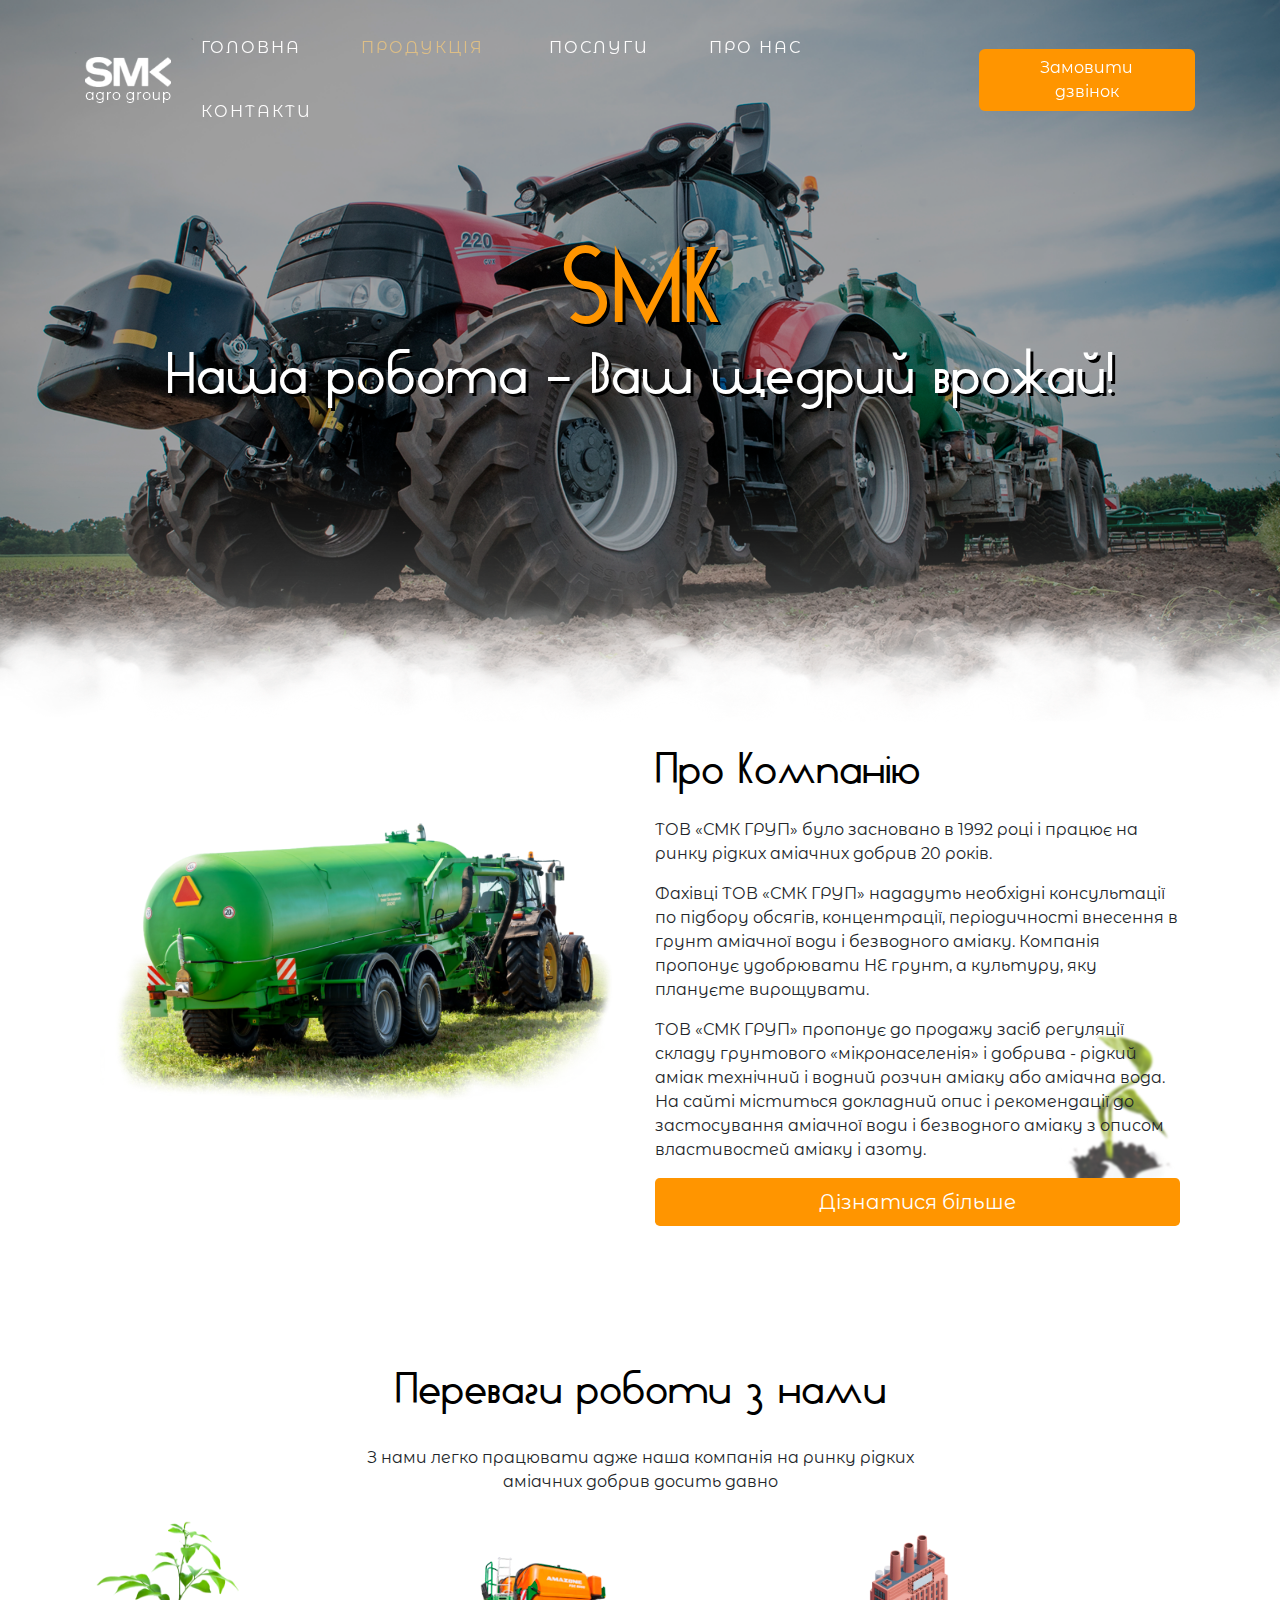
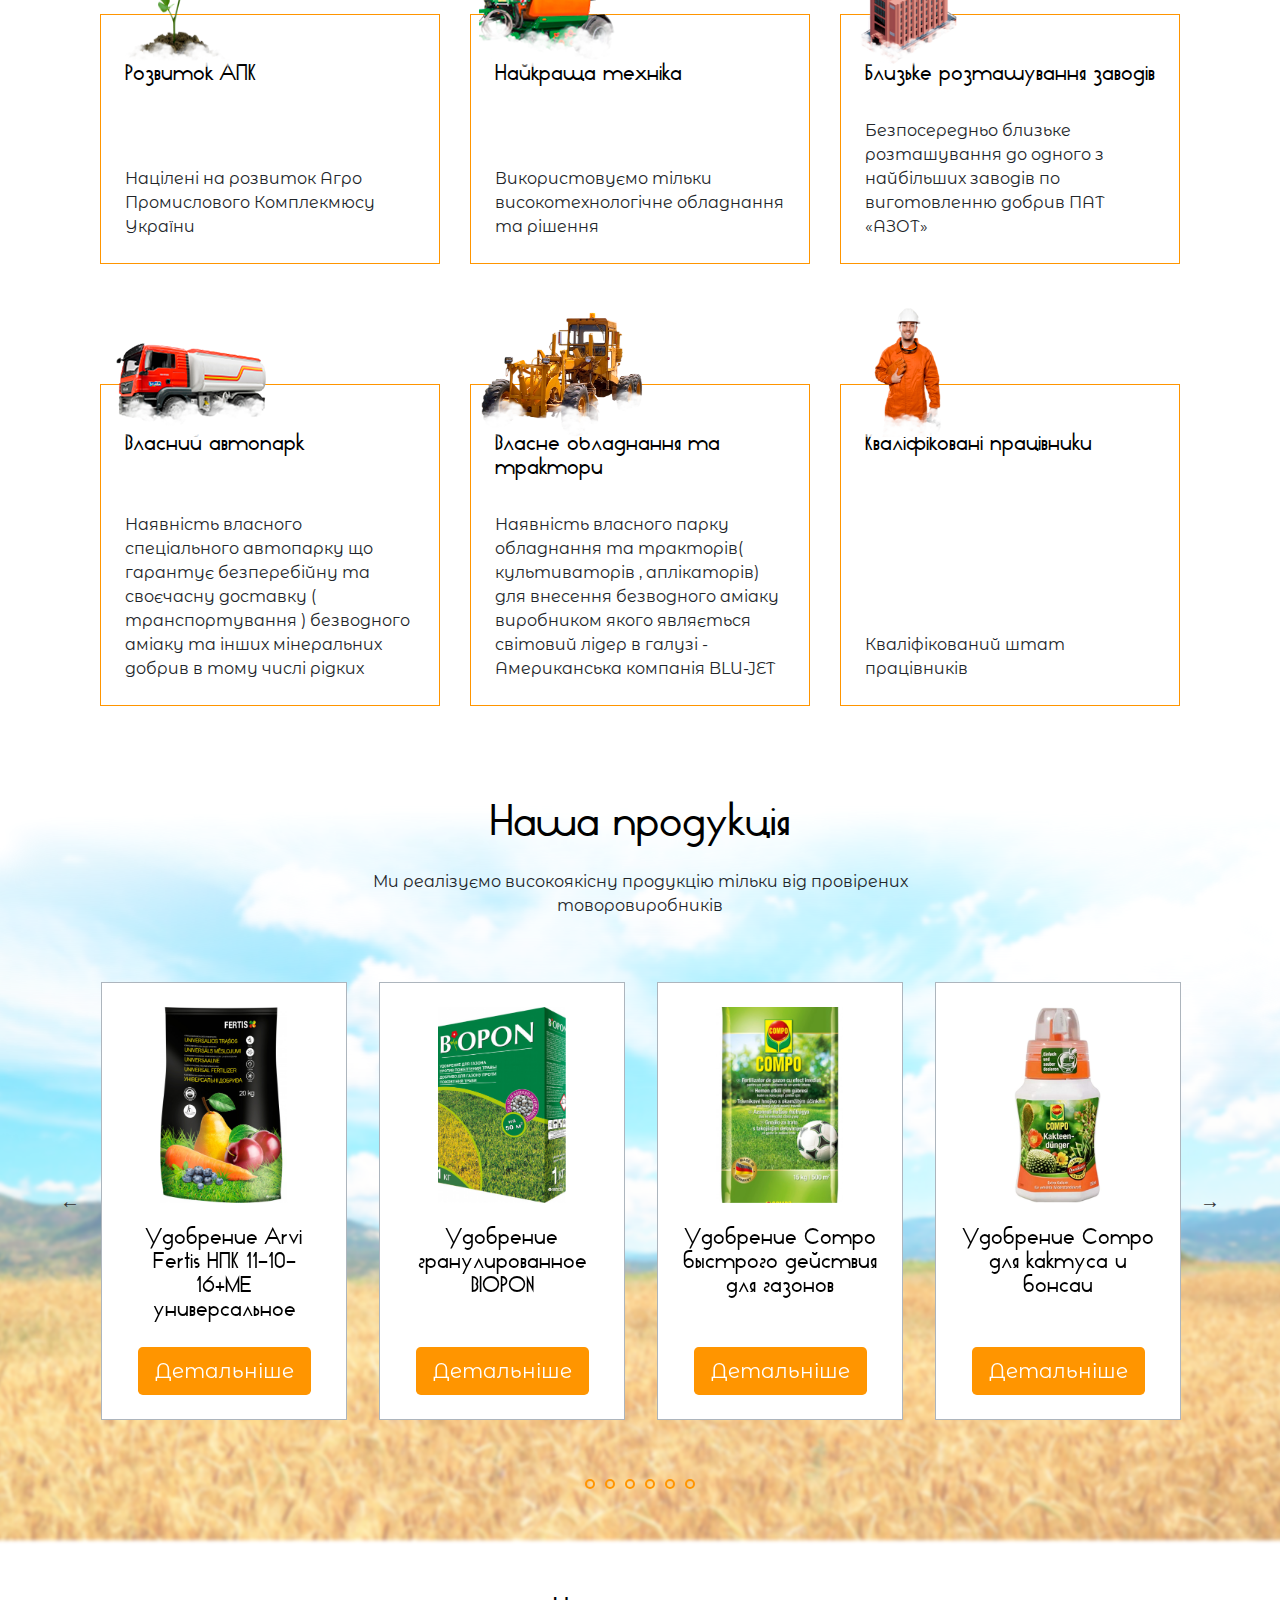
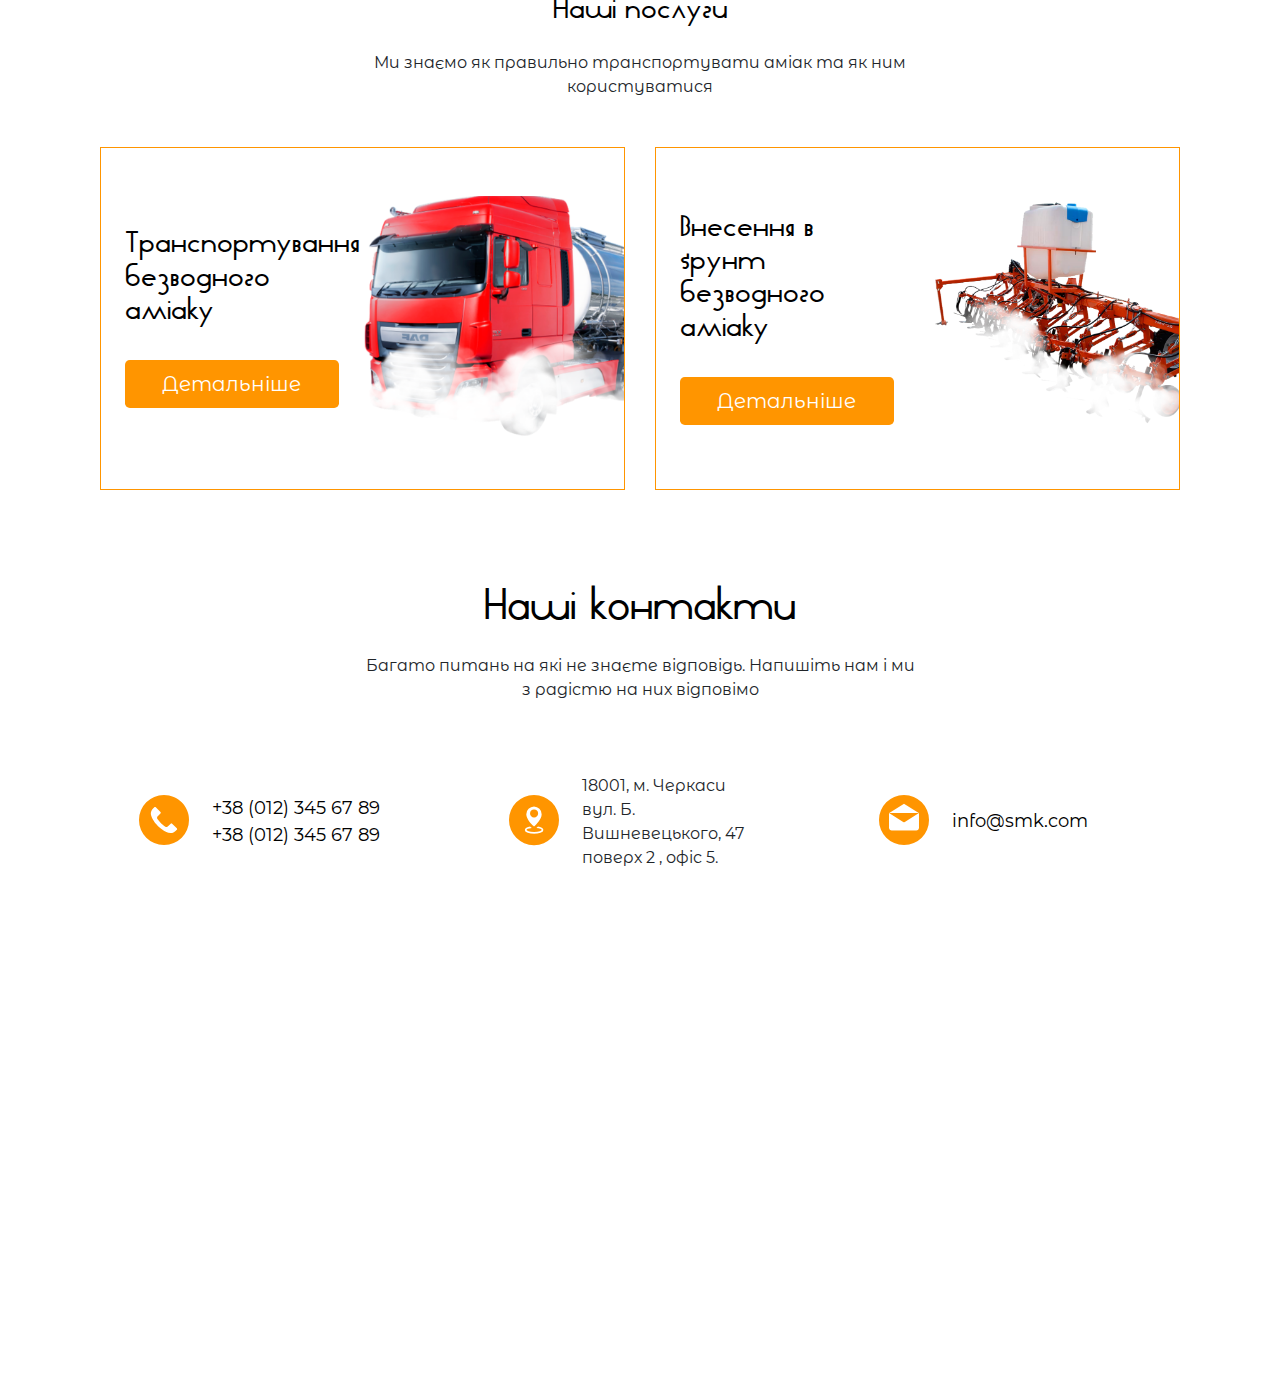
==== commit dad6b6e0: "23" ====
--- a/index.html
+++ b/index.html
@@ -212,6 +212,88 @@
 			</div>
 		</div>
 	</div>
+	<div class="main-service mb-lg-5 d-block pb-lg-5">
+		<div class="container">
+			<h2 class="mb-4 text-center">Наші послуги</h2>
+			<p class="text-center">Ми знаємо як правильно транспортувати аміак та як ним <br> користуватися</p>
+			<div class="d-flex mt-5">
+				<div class="col-lg-6 d-flex">
+					<div class="benefits__box d-flex">
+						<div class="col-6 p-4 justify-content-center d-flex flex-column">
+							<h2>Транспортування безводного аміаку </h2>
+							<a href="" class="btn btn-lg mt-4">Детальніше</a>
+						</div>
+						<div class="col-6 p-0 m-0">
+							<img class="b-lazy w-100 my-5" src="assets/i/loading.gif" data-src="assets/i/s-01.png" alt="Транспортування безводного аміаку">
+						</div>
+					</div>
+	
+				</div>
+				<div class="col-lg-6 d-flex">
+					<div class="benefits__box d-flex">
+						<div class="col-6 p-4 justify-content-center d-flex flex-column">
+							<h2>Внесення в ґрунт безводного аміаку </h2>
+							<a href="" class="btn btn-lg mt-4">Детальніше</a>
+						</div>
+						<div class="col-6 p-0 m-0">
+							<img class="b-lazy w-100 my-5" src="assets/i/loading.gif" data-src="assets/i/s-02.png" alt="Внесення в ґрунт безводного аміаку">
+						</div>
+					</div>
+	
+				</div>
+			</div>
+		</div>
+	</div>
+	<div class="main-contact mb-lg-5 d-block pb-lg-5">
+		<div class="container">
+			<h2 class="mb-4 text-center">Наші контакти</h2>
+			<p class="text-center">Багато питань на які не знаєте відповідь. Напишіть нам і ми <br> з радістю на них відповімо</p>
+			<div class="d-flex mt-5">
+				<div class="col-lg-4 d-flex">
+					<div class="benefits__box d-flex p-4 align-items-center">
+						<div class="col-3">
+							<i class="icon--5"></i>
+						</div>
+						<div class="col-9">
+							<ul class="m-0 p-0">
+								<li><a href="tel:+38(012)3456789">+38 (012) 345 67 89</a></li>
+								<li><a href="tel:+38(012)3456789">+38 (012) 345 67 89</a></li>
+							</ul>
+						</div>
+					</div>
+				</div>
+				<div class="col-lg-4 d-flex">
+					<div class="benefits__box d-flex p-4 align-items-center">
+						<div class="col-3">
+							<i class="icon-pin"></i>
+						</div>
+						<div class="col-9">
+							<p>18001, м. Черкаси</p>
+							<p>вул. Б. Вишневецького, 47</p>
+							<p>поверх 2 , офіс 5. </p>
+						</div>
+					</div>
+				</div>
+				<div class="col-lg-4 d-flex">
+					<div class="benefits__box d-flex p-4 align-items-center">
+						<div class="col-3">
+							<i class="icon-mail"></i>
+						</div>
+						<div class="col-9">
+							<ul class="m-0 p-0">
+								<li><a href="mailto:info@smk.com">info@smk.com</a></li>
+							</ul>
+						</div>
+					</div>
+				</div>
+			</div>
+		</div>
+	</div>
+	<div class="main-map d-block">
+		<div class="map-responsive">
+			<iframe src="https://www.google.com/maps/embed?pb=!1m14!1m12!1m3!1d917.204085106872!2d32.05836896026669!3d49.442087910140586!2m3!1f0!2f0!3f0!3m2!1i1024!2i768!4f13.1!5e0!3m2!1sru!2sua!4v1592934987278!5m2!1sru!2sua" width="600" height="450" frameborder="0" style="border:0;" allowfullscreen="" aria-hidden="false" tabindex="0"></iframe>
+		</div>
+	</div>
 
 
 	<!--JS-->
--- a/assets/css/style.min.css
+++ b/assets/css/style.min.css
@@ -1 +1 @@
-@import url("https://fonts.googleapis.com/css2?family=Montserrat+Alternates:ital,wght@0,100;0,200;0,300;0,400;0,500;0,600;0,700;0,800;0,900;1,100;1,200;1,300;1,400;1,500;1,600;1,700;1,800;1,900&display=swap");*,:after,:before{box-sizing:border-box}html{font-family:sans-serif;line-height:1.15;-webkit-text-size-adjust:100%;-webkit-tap-highlight-color:rgba(0,0,0,0)}article,aside,figcaption,figure,footer,header,hgroup,main,nav,section{display:block}body{margin:0;font-family:-apple-system,BlinkMacSystemFont,Segoe UI,Roboto,Helvetica Neue,Arial,Noto Sans,sans-serif;font-size:1rem;font-weight:400;line-height:1.5;color:#212529;text-align:left;background-color:#fff}[tabindex="-1"]:focus:not(:focus-visible){outline:0!important}hr{box-sizing:content-box;height:0;overflow:visible}h1,h2,h3,h4,h5,h6{margin-top:0;margin-bottom:.5rem}p{margin-top:0;margin-bottom:1rem}abbr[data-original-title],abbr[title]{text-decoration:underline;-webkit-text-decoration:underline dotted;text-decoration:underline dotted;cursor:help;border-bottom:0;-webkit-text-decoration-skip-ink:none;text-decoration-skip-ink:none}address{font-style:normal;line-height:inherit}address,dl,ol,ul{margin-bottom:1rem}dl,ol,ul{margin-top:0}ol ol,ol ul,ul ol,ul ul{margin-bottom:0}dt{font-weight:700}dd{margin-bottom:.5rem;margin-left:0}blockquote{margin:0 0 1rem}b,strong{font-weight:bolder}small{font-size:80%}sub,sup{position:relative;font-size:75%;line-height:0;vertical-align:baseline}sub{bottom:-.25em}sup{top:-.5em}a{color:#007bff;text-decoration:none;background-color:transparent}a:hover{color:#0056b3;text-decoration:underline}a:not([href]),a:not([href]):hover{color:inherit;text-decoration:none}code,kbd,pre,samp{font-family:SFMono-Regular,Menlo,Monaco,Consolas,Liberation Mono,Courier New,monospace;font-size:1em}pre{margin-top:0;margin-bottom:1rem;overflow:auto}figure{margin:0 0 1rem}img{border-style:none}img,svg{vertical-align:middle}svg{overflow:hidden}table{border-collapse:collapse}caption{padding-top:.75rem;padding-bottom:.75rem;color:#6c757d;text-align:left;caption-side:bottom}th{text-align:inherit}label{display:inline-block;margin-bottom:.5rem}button{border-radius:0}button:focus{outline:1px dotted;outline:5px auto -webkit-focus-ring-color}button,input,optgroup,select,textarea{margin:0;font-family:inherit;font-size:inherit;line-height:inherit}button,input{overflow:visible}button,select{text-transform:none}select{word-wrap:normal}[type=button],[type=reset],[type=submit],button{-webkit-appearance:button}[type=button]:not(:disabled),[type=reset]:not(:disabled),[type=submit]:not(:disabled),button:not(:disabled){cursor:pointer}[type=button]::-moz-focus-inner,[type=reset]::-moz-focus-inner,[type=submit]::-moz-focus-inner,button::-moz-focus-inner{padding:0;border-style:none}input[type=checkbox],input[type=radio]{box-sizing:border-box;padding:0}input[type=date],input[type=datetime-local],input[type=month],input[type=time]{-webkit-appearance:listbox}textarea{overflow:auto;resize:vertical}fieldset{min-width:0;padding:0;margin:0;border:0}legend{display:block;width:100%;max-width:100%;padding:0;margin-bottom:.5rem;font-size:1.5rem;line-height:inherit;color:inherit;white-space:normal}progress{vertical-align:baseline}[type=number]::-webkit-inner-spin-button,[type=number]::-webkit-outer-spin-button{height:auto}[type=search]{outline-offset:-2px;-webkit-appearance:none}[type=search]::-webkit-search-decoration{-webkit-appearance:none}::-webkit-file-upload-button{font:inherit;-webkit-appearance:button}output{display:inline-block}summary{display:list-item;cursor:pointer}template{display:none}[hidden]{display:none!important}.align-baseline{vertical-align:baseline!important}.align-top{vertical-align:top!important}.align-middle{vertical-align:middle!important}.align-bottom{vertical-align:bottom!important}.align-text-bottom{vertical-align:text-bottom!important}.align-text-top{vertical-align:text-top!important}.bg-primary{background-color:#007bff!important}a.bg-primary:focus,a.bg-primary:hover,button.bg-primary:focus,button.bg-primary:hover{background-color:#0062cc!important}.bg-secondary{background-color:#6c757d!important}a.bg-secondary:focus,a.bg-secondary:hover,button.bg-secondary:focus,button.bg-secondary:hover{background-color:#545b62!important}.bg-success{background-color:#28a745!important}a.bg-success:focus,a.bg-success:hover,button.bg-success:focus,button.bg-success:hover{background-color:#1e7e34!important}.bg-info{background-color:#17a2b8!important}a.bg-info:focus,a.bg-info:hover,button.bg-info:focus,button.bg-info:hover{background-color:#117a8b!important}.bg-warning{background-color:#ff9500!important}a.bg-warning:focus,a.bg-warning:hover,button.bg-warning:focus,button.bg-warning:hover{background-color:#c70!important}.bg-danger{background-color:#dc3545!important}a.bg-danger:focus,a.bg-danger:hover,button.bg-danger:focus,button.bg-danger:hover{background-color:#bd2130!important}.bg-light{background-color:#f8f9fa!important}a.bg-light:focus,a.bg-light:hover,button.bg-light:focus,button.bg-light:hover{background-color:#dae0e5!important}.bg-dark{background-color:#343a40!important}a.bg-dark:focus,a.bg-dark:hover,button.bg-dark:focus,button.bg-dark:hover{background-color:#1d2124!important}.bg-white{background-color:#fff!important}.bg-transparent{background-color:transparent!important}.border{border:1px solid #dee2e6!important}.border-top{border-top:1px solid #dee2e6!important}.border-right{border-right:1px solid #dee2e6!important}.border-bottom{border-bottom:1px solid #dee2e6!important}.border-left{border-left:1px solid #dee2e6!important}.border-0{border:0!important}.border-top-0{border-top:0!important}.border-right-0{border-right:0!important}.border-bottom-0{border-bottom:0!important}.border-left-0{border-left:0!important}.border-primary{border-color:#007bff!important}.border-secondary{border-color:#6c757d!important}.border-success{border-color:#28a745!important}.border-info{border-color:#17a2b8!important}.border-warning{border-color:#ff9500!important}.border-danger{border-color:#dc3545!important}.border-light{border-color:#f8f9fa!important}.border-dark{border-color:#343a40!important}.border-white{border-color:#fff!important}.rounded-sm{border-radius:.2rem!important}.rounded{border-radius:.25rem!important}.rounded-top{border-top-left-radius:.25rem!important}.rounded-right,.rounded-top{border-top-right-radius:.25rem!important}.rounded-bottom,.rounded-right{border-bottom-right-radius:.25rem!important}.rounded-bottom,.rounded-left{border-bottom-left-radius:.25rem!important}.rounded-left{border-top-left-radius:.25rem!important}.rounded-lg{border-radius:.3rem!important}.rounded-circle{border-radius:50%!important}.rounded-pill{border-radius:50rem!important}.rounded-0{border-radius:0!important}.clearfix:after{display:block;clear:both;content:""}.d-none{display:none!important}.d-inline{display:inline!important}.d-inline-block{display:inline-block!important}.d-block{display:block!important}.d-table{display:table!important}.d-table-row{display:table-row!important}.d-table-cell{display:table-cell!important}.d-flex{display:-ms-flexbox!important;display:flex!important}.d-inline-flex{display:-ms-inline-flexbox!important;display:inline-flex!important}@media (min-width:576px){.d-sm-none{display:none!important}.d-sm-inline{display:inline!important}.d-sm-inline-block{display:inline-block!important}.d-sm-block{display:block!important}.d-sm-table{display:table!important}.d-sm-table-row{display:table-row!important}.d-sm-table-cell{display:table-cell!important}.d-sm-flex{display:-ms-flexbox!important;display:flex!important}.d-sm-inline-flex{display:-ms-inline-flexbox!important;display:inline-flex!important}}@media (min-width:962px){.d-md-none{display:none!important}.d-md-inline{display:inline!important}.d-md-inline-block{display:inline-block!important}.d-md-block{display:block!important}.d-md-table{display:table!important}.d-md-table-row{display:table-row!important}.d-md-table-cell{display:table-cell!important}.d-md-flex{display:-ms-flexbox!important;display:flex!important}.d-md-inline-flex{display:-ms-inline-flexbox!important;display:inline-flex!important}}@media (min-width:1200px){.d-lg-none{display:none!important}.d-lg-inline{display:inline!important}.d-lg-inline-block{display:inline-block!important}.d-lg-block{display:block!important}.d-lg-table{display:table!important}.d-lg-table-row{display:table-row!important}.d-lg-table-cell{display:table-cell!important}.d-lg-flex{display:-ms-flexbox!important;display:flex!important}.d-lg-inline-flex{display:-ms-inline-flexbox!important;display:inline-flex!important}}@media (min-width:1600px){.d-xl-none{display:none!important}.d-xl-inline{display:inline!important}.d-xl-inline-block{display:inline-block!important}.d-xl-block{display:block!important}.d-xl-table{display:table!important}.d-xl-table-row{display:table-row!important}.d-xl-table-cell{display:table-cell!important}.d-xl-flex{display:-ms-flexbox!important;display:flex!important}.d-xl-inline-flex{display:-ms-inline-flexbox!important;display:inline-flex!important}}@media print{.d-print-none{display:none!important}.d-print-inline{display:inline!important}.d-print-inline-block{display:inline-block!important}.d-print-block{display:block!important}.d-print-table{display:table!important}.d-print-table-row{display:table-row!important}.d-print-table-cell{display:table-cell!important}.d-print-flex{display:-ms-flexbox!important;display:flex!important}.d-print-inline-flex{display:-ms-inline-flexbox!important;display:inline-flex!important}}.embed-responsive{position:relative;display:block;width:100%;padding:0;overflow:hidden}.embed-responsive:before{display:block;content:""}.embed-responsive .embed-responsive-item,.embed-responsive embed,.embed-responsive iframe,.embed-responsive object,.embed-responsive video{position:absolute;top:0;bottom:0;left:0;width:100%;height:100%;border:0}.embed-responsive-21by9:before{padding-top:42.85714%}.embed-responsive-16by9:before{padding-top:56.25%}.embed-responsive-4by3:before{padding-top:75%}.embed-responsive-1by1:before{padding-top:100%}.flex-row{-ms-flex-direction:row!important;flex-direction:row!important}.flex-column{-ms-flex-direction:column!important;flex-direction:column!important}.flex-row-reverse{-ms-flex-direction:row-reverse!important;flex-direction:row-reverse!important}.flex-column-reverse{-ms-flex-direction:column-reverse!important;flex-direction:column-reverse!important}.flex-wrap{-ms-flex-wrap:wrap!important;flex-wrap:wrap!important}.flex-nowrap{-ms-flex-wrap:nowrap!important;flex-wrap:nowrap!important}.flex-wrap-reverse{-ms-flex-wrap:wrap-reverse!important;flex-wrap:wrap-reverse!important}.flex-fill{-ms-flex:1 1 auto!important;flex:1 1 auto!important}.flex-grow-0{-ms-flex-positive:0!important;flex-grow:0!important}.flex-grow-1{-ms-flex-positive:1!important;flex-grow:1!important}.flex-shrink-0{-ms-flex-negative:0!important;flex-shrink:0!important}.flex-shrink-1{-ms-flex-negative:1!important;flex-shrink:1!important}.justify-content-start{-ms-flex-pack:start!important;justify-content:flex-start!important}.justify-content-end{-ms-flex-pack:end!important;justify-content:flex-end!important}.justify-content-center{-ms-flex-pack:center!important;justify-content:center!important}.justify-content-between{-ms-flex-pack:justify!important;justify-content:space-between!important}.justify-content-around{-ms-flex-pack:distribute!important;justify-content:space-around!important}.align-items-start{-ms-flex-align:start!important;align-items:flex-start!important}.align-items-end{-ms-flex-align:end!important;align-items:flex-end!important}.align-items-center{-ms-flex-align:center!important;align-items:center!important}.align-items-baseline{-ms-flex-align:baseline!important;align-items:baseline!important}.align-items-stretch{-ms-flex-align:stretch!important;align-items:stretch!important}.align-content-start{-ms-flex-line-pack:start!important;align-content:flex-start!important}.align-content-end{-ms-flex-line-pack:end!important;align-content:flex-end!important}.align-content-center{-ms-flex-line-pack:center!important;align-content:center!important}.align-content-between{-ms-flex-line-pack:justify!important;align-content:space-between!important}.align-content-around{-ms-flex-line-pack:distribute!important;align-content:space-around!important}.align-content-stretch{-ms-flex-line-pack:stretch!important;align-content:stretch!important}.align-self-auto{-ms-flex-item-align:auto!important;align-self:auto!important}.align-self-start{-ms-flex-item-align:start!important;align-self:flex-start!important}.align-self-end{-ms-flex-item-align:end!important;align-self:flex-end!important}.align-self-center{-ms-flex-item-align:center!important;align-self:center!important}.align-self-baseline{-ms-flex-item-align:baseline!important;align-self:baseline!important}.align-self-stretch{-ms-flex-item-align:stretch!important;align-self:stretch!important}@media (min-width:576px){.flex-sm-row{-ms-flex-direction:row!important;flex-direction:row!important}.flex-sm-column{-ms-flex-direction:column!important;flex-direction:column!important}.flex-sm-row-reverse{-ms-flex-direction:row-reverse!important;flex-direction:row-reverse!important}.flex-sm-column-reverse{-ms-flex-direction:column-reverse!important;flex-direction:column-reverse!important}.flex-sm-wrap{-ms-flex-wrap:wrap!important;flex-wrap:wrap!important}.flex-sm-nowrap{-ms-flex-wrap:nowrap!important;flex-wrap:nowrap!important}.flex-sm-wrap-reverse{-ms-flex-wrap:wrap-reverse!important;flex-wrap:wrap-reverse!important}.flex-sm-fill{-ms-flex:1 1 auto!important;flex:1 1 auto!important}.flex-sm-grow-0{-ms-flex-positive:0!important;flex-grow:0!important}.flex-sm-grow-1{-ms-flex-positive:1!important;flex-grow:1!important}.flex-sm-shrink-0{-ms-flex-negative:0!important;flex-shrink:0!important}.flex-sm-shrink-1{-ms-flex-negative:1!important;flex-shrink:1!important}.justify-content-sm-start{-ms-flex-pack:start!important;justify-content:flex-start!important}.justify-content-sm-end{-ms-flex-pack:end!important;justify-content:flex-end!important}.justify-content-sm-center{-ms-flex-pack:center!important;justify-content:center!important}.justify-content-sm-between{-ms-flex-pack:justify!important;justify-content:space-between!important}.justify-content-sm-around{-ms-flex-pack:distribute!important;justify-content:space-around!important}.align-items-sm-start{-ms-flex-align:start!important;align-items:flex-start!important}.align-items-sm-end{-ms-flex-align:end!important;align-items:flex-end!important}.align-items-sm-center{-ms-flex-align:center!important;align-items:center!important}.align-items-sm-baseline{-ms-flex-align:baseline!important;align-items:baseline!important}.align-items-sm-stretch{-ms-flex-align:stretch!important;align-items:stretch!important}.align-content-sm-start{-ms-flex-line-pack:start!important;align-content:flex-start!important}.align-content-sm-end{-ms-flex-line-pack:end!important;align-content:flex-end!important}.align-content-sm-center{-ms-flex-line-pack:center!important;align-content:center!important}.align-content-sm-between{-ms-flex-line-pack:justify!important;align-content:space-between!important}.align-content-sm-around{-ms-flex-line-pack:distribute!important;align-content:space-around!important}.align-content-sm-stretch{-ms-flex-line-pack:stretch!important;align-content:stretch!important}.align-self-sm-auto{-ms-flex-item-align:auto!important;align-self:auto!important}.align-self-sm-start{-ms-flex-item-align:start!important;align-self:flex-start!important}.align-self-sm-end{-ms-flex-item-align:end!important;align-self:flex-end!important}.align-self-sm-center{-ms-flex-item-align:center!important;align-self:center!important}.align-self-sm-baseline{-ms-flex-item-align:baseline!important;align-self:baseline!important}.align-self-sm-stretch{-ms-flex-item-align:stretch!important;align-self:stretch!important}}@media (min-width:962px){.flex-md-row{-ms-flex-direction:row!important;flex-direction:row!important}.flex-md-column{-ms-flex-direction:column!important;flex-direction:column!important}.flex-md-row-reverse{-ms-flex-direction:row-reverse!important;flex-direction:row-reverse!important}.flex-md-column-reverse{-ms-flex-direction:column-reverse!important;flex-direction:column-reverse!important}.flex-md-wrap{-ms-flex-wrap:wrap!important;flex-wrap:wrap!important}.flex-md-nowrap{-ms-flex-wrap:nowrap!important;flex-wrap:nowrap!important}.flex-md-wrap-reverse{-ms-flex-wrap:wrap-reverse!important;flex-wrap:wrap-reverse!important}.flex-md-fill{-ms-flex:1 1 auto!important;flex:1 1 auto!important}.flex-md-grow-0{-ms-flex-positive:0!important;flex-grow:0!important}.flex-md-grow-1{-ms-flex-positive:1!important;flex-grow:1!important}.flex-md-shrink-0{-ms-flex-negative:0!important;flex-shrink:0!important}.flex-md-shrink-1{-ms-flex-negative:1!important;flex-shrink:1!important}.justify-content-md-start{-ms-flex-pack:start!important;justify-content:flex-start!important}.justify-content-md-end{-ms-flex-pack:end!important;justify-content:flex-end!important}.justify-content-md-center{-ms-flex-pack:center!important;justify-content:center!important}.justify-content-md-between{-ms-flex-pack:justify!important;justify-content:space-between!important}.justify-content-md-around{-ms-flex-pack:distribute!important;justify-content:space-around!important}.align-items-md-start{-ms-flex-align:start!important;align-items:flex-start!important}.align-items-md-end{-ms-flex-align:end!important;align-items:flex-end!important}.align-items-md-center{-ms-flex-align:center!important;align-items:center!important}.align-items-md-baseline{-ms-flex-align:baseline!important;align-items:baseline!important}.align-items-md-stretch{-ms-flex-align:stretch!important;align-items:stretch!important}.align-content-md-start{-ms-flex-line-pack:start!important;align-content:flex-start!important}.align-content-md-end{-ms-flex-line-pack:end!important;align-content:flex-end!important}.align-content-md-center{-ms-flex-line-pack:center!important;align-content:center!important}.align-content-md-between{-ms-flex-line-pack:justify!important;align-content:space-between!important}.align-content-md-around{-ms-flex-line-pack:distribute!important;align-content:space-around!important}.align-content-md-stretch{-ms-flex-line-pack:stretch!important;align-content:stretch!important}.align-self-md-auto{-ms-flex-item-align:auto!important;align-self:auto!important}.align-self-md-start{-ms-flex-item-align:start!important;align-self:flex-start!important}.align-self-md-end{-ms-flex-item-align:end!important;align-self:flex-end!important}.align-self-md-center{-ms-flex-item-align:center!important;align-self:center!important}.align-self-md-baseline{-ms-flex-item-align:baseline!important;align-self:baseline!important}.align-self-md-stretch{-ms-flex-item-align:stretch!important;align-self:stretch!important}}@media (min-width:1200px){.flex-lg-row{-ms-flex-direction:row!important;flex-direction:row!important}.flex-lg-column{-ms-flex-direction:column!important;flex-direction:column!important}.flex-lg-row-reverse{-ms-flex-direction:row-reverse!important;flex-direction:row-reverse!important}.flex-lg-column-reverse{-ms-flex-direction:column-reverse!important;flex-direction:column-reverse!important}.flex-lg-wrap{-ms-flex-wrap:wrap!important;flex-wrap:wrap!important}.flex-lg-nowrap{-ms-flex-wrap:nowrap!important;flex-wrap:nowrap!important}.flex-lg-wrap-reverse{-ms-flex-wrap:wrap-reverse!important;flex-wrap:wrap-reverse!important}.flex-lg-fill{-ms-flex:1 1 auto!important;flex:1 1 auto!important}.flex-lg-grow-0{-ms-flex-positive:0!important;flex-grow:0!important}.flex-lg-grow-1{-ms-flex-positive:1!important;flex-grow:1!important}.flex-lg-shrink-0{-ms-flex-negative:0!important;flex-shrink:0!important}.flex-lg-shrink-1{-ms-flex-negative:1!important;flex-shrink:1!important}.justify-content-lg-start{-ms-flex-pack:start!important;justify-content:flex-start!important}.justify-content-lg-end{-ms-flex-pack:end!important;justify-content:flex-end!important}.justify-content-lg-center{-ms-flex-pack:center!important;justify-content:center!important}.justify-content-lg-between{-ms-flex-pack:justify!important;justify-content:space-between!important}.justify-content-lg-around{-ms-flex-pack:distribute!important;justify-content:space-around!important}.align-items-lg-start{-ms-flex-align:start!important;align-items:flex-start!important}.align-items-lg-end{-ms-flex-align:end!important;align-items:flex-end!important}.align-items-lg-center{-ms-flex-align:center!important;align-items:center!important}.align-items-lg-baseline{-ms-flex-align:baseline!important;align-items:baseline!important}.align-items-lg-stretch{-ms-flex-align:stretch!important;align-items:stretch!important}.align-content-lg-start{-ms-flex-line-pack:start!important;align-content:flex-start!important}.align-content-lg-end{-ms-flex-line-pack:end!important;align-content:flex-end!important}.align-content-lg-center{-ms-flex-line-pack:center!important;align-content:center!important}.align-content-lg-between{-ms-flex-line-pack:justify!important;align-content:space-between!important}.align-content-lg-around{-ms-flex-line-pack:distribute!important;align-content:space-around!important}.align-content-lg-stretch{-ms-flex-line-pack:stretch!important;align-content:stretch!important}.align-self-lg-auto{-ms-flex-item-align:auto!important;align-self:auto!important}.align-self-lg-start{-ms-flex-item-align:start!important;align-self:flex-start!important}.align-self-lg-end{-ms-flex-item-align:end!important;align-self:flex-end!important}.align-self-lg-center{-ms-flex-item-align:center!important;align-self:center!important}.align-self-lg-baseline{-ms-flex-item-align:baseline!important;align-self:baseline!important}.align-self-lg-stretch{-ms-flex-item-align:stretch!important;align-self:stretch!important}}@media (min-width:1600px){.flex-xl-row{-ms-flex-direction:row!important;flex-direction:row!important}.flex-xl-column{-ms-flex-direction:column!important;flex-direction:column!important}.flex-xl-row-reverse{-ms-flex-direction:row-reverse!important;flex-direction:row-reverse!important}.flex-xl-column-reverse{-ms-flex-direction:column-reverse!important;flex-direction:column-reverse!important}.flex-xl-wrap{-ms-flex-wrap:wrap!important;flex-wrap:wrap!important}.flex-xl-nowrap{-ms-flex-wrap:nowrap!important;flex-wrap:nowrap!important}.flex-xl-wrap-reverse{-ms-flex-wrap:wrap-reverse!important;flex-wrap:wrap-reverse!important}.flex-xl-fill{-ms-flex:1 1 auto!important;flex:1 1 auto!important}.flex-xl-grow-0{-ms-flex-positive:0!important;flex-grow:0!important}.flex-xl-grow-1{-ms-flex-positive:1!important;flex-grow:1!important}.flex-xl-shrink-0{-ms-flex-negative:0!important;flex-shrink:0!important}.flex-xl-shrink-1{-ms-flex-negative:1!important;flex-shrink:1!important}.justify-content-xl-start{-ms-flex-pack:start!important;justify-content:flex-start!important}.justify-content-xl-end{-ms-flex-pack:end!important;justify-content:flex-end!important}.justify-content-xl-center{-ms-flex-pack:center!important;justify-content:center!important}.justify-content-xl-between{-ms-flex-pack:justify!important;justify-content:space-between!important}.justify-content-xl-around{-ms-flex-pack:distribute!important;justify-content:space-around!important}.align-items-xl-start{-ms-flex-align:start!important;align-items:flex-start!important}.align-items-xl-end{-ms-flex-align:end!important;align-items:flex-end!important}.align-items-xl-center{-ms-flex-align:center!important;align-items:center!important}.align-items-xl-baseline{-ms-flex-align:baseline!important;align-items:baseline!important}.align-items-xl-stretch{-ms-flex-align:stretch!important;align-items:stretch!important}.align-content-xl-start{-ms-flex-line-pack:start!important;align-content:flex-start!important}.align-content-xl-end{-ms-flex-line-pack:end!important;align-content:flex-end!important}.align-content-xl-center{-ms-flex-line-pack:center!important;align-content:center!important}.align-content-xl-between{-ms-flex-line-pack:justify!important;align-content:space-between!important}.align-content-xl-around{-ms-flex-line-pack:distribute!important;align-content:space-around!important}.align-content-xl-stretch{-ms-flex-line-pack:stretch!important;align-content:stretch!important}.align-self-xl-auto{-ms-flex-item-align:auto!important;align-self:auto!important}.align-self-xl-start{-ms-flex-item-align:start!important;align-self:flex-start!important}.align-self-xl-end{-ms-flex-item-align:end!important;align-self:flex-end!important}.align-self-xl-center{-ms-flex-item-align:center!important;align-self:center!important}.align-self-xl-baseline{-ms-flex-item-align:baseline!important;align-self:baseline!important}.align-self-xl-stretch{-ms-flex-item-align:stretch!important;align-self:stretch!important}}.float-left{float:left!important}.float-right{float:right!important}.float-none{float:none!important}@media (min-width:576px){.float-sm-left{float:left!important}.float-sm-right{float:right!important}.float-sm-none{float:none!important}}@media (min-width:962px){.float-md-left{float:left!important}.float-md-right{float:right!important}.float-md-none{float:none!important}}@media (min-width:1200px){.float-lg-left{float:left!important}.float-lg-right{float:right!important}.float-lg-none{float:none!important}}@media (min-width:1600px){.float-xl-left{float:left!important}.float-xl-right{float:right!important}.float-xl-none{float:none!important}}.overflow-auto{overflow:auto!important}.overflow-hidden{overflow:hidden!important}.sr-only{position:absolute;width:1px;height:1px;padding:0;margin:-1px;overflow:hidden;clip:rect(0,0,0,0);white-space:nowrap;border:0}.sr-only-focusable:active,.sr-only-focusable:focus{position:static;width:auto;height:auto;overflow:visible;clip:auto;white-space:normal}.shadow-sm{box-shadow:0 .125rem .25rem rgba(0,0,0,.075)!important}.shadow{box-shadow:0 .5rem 1rem rgba(0,0,0,.15)!important}.shadow-lg{box-shadow:0 1rem 3rem rgba(0,0,0,.175)!important}.shadow-none{box-shadow:none!important}.w-25{width:25%!important}.w-50{width:50%!important}.w-75{width:75%!important}.w-100{width:100%!important}.w-auto{width:auto!important}.h-25{height:25%!important}.h-50{height:50%!important}.h-75{height:75%!important}.h-100{height:100%!important}.h-auto{height:auto!important}.mw-100{max-width:100%!important}.mh-100{max-height:100%!important}.min-vw-100{min-width:100vw!important}.min-vh-100{min-height:100vh!important}.vw-100{width:100vw!important}.vh-100{height:100vh!important}.stretched-link:after{position:absolute;top:0;right:0;bottom:0;left:0;z-index:1;pointer-events:auto;content:"";background-color:transparent}.m-0{margin:0!important}.mt-0,.my-0{margin-top:0!important}.mr-0,.mx-0{margin-right:0!important}.mb-0,.my-0{margin-bottom:0!important}.ml-0,.mx-0{margin-left:0!important}.m-1{margin:.25rem!important}.mt-1,.my-1{margin-top:.25rem!important}.mr-1,.mx-1{margin-right:.25rem!important}.mb-1,.my-1{margin-bottom:.25rem!important}.ml-1,.mx-1{margin-left:.25rem!important}.m-2{margin:.5rem!important}.mt-2,.my-2{margin-top:.5rem!important}.mr-2,.mx-2{margin-right:.5rem!important}.mb-2,.my-2{margin-bottom:.5rem!important}.ml-2,.mx-2{margin-left:.5rem!important}.m-3{margin:1rem!important}.mt-3,.my-3{margin-top:1rem!important}.mr-3,.mx-3{margin-right:1rem!important}.mb-3,.my-3{margin-bottom:1rem!important}.ml-3,.mx-3{margin-left:1rem!important}.m-4{margin:1.5rem!important}.mt-4,.my-4{margin-top:1.5rem!important}.mr-4,.mx-4{margin-right:1.5rem!important}.mb-4,.my-4{margin-bottom:1.5rem!important}.ml-4,.mx-4{margin-left:1.5rem!important}.m-5{margin:3rem!important}.mt-5,.my-5{margin-top:3rem!important}.mr-5,.mx-5{margin-right:3rem!important}.mb-5,.my-5{margin-bottom:3rem!important}.ml-5,.mx-5{margin-left:3rem!important}.p-0{padding:0!important}.pt-0,.py-0{padding-top:0!important}.pr-0,.px-0{padding-right:0!important}.pb-0,.py-0{padding-bottom:0!important}.pl-0,.px-0{padding-left:0!important}.p-1{padding:.25rem!important}.pt-1,.py-1{padding-top:.25rem!important}.pr-1,.px-1{padding-right:.25rem!important}.pb-1,.py-1{padding-bottom:.25rem!important}.pl-1,.px-1{padding-left:.25rem!important}.p-2{padding:.5rem!important}.pt-2,.py-2{padding-top:.5rem!important}.pr-2,.px-2{padding-right:.5rem!important}.pb-2,.py-2{padding-bottom:.5rem!important}.pl-2,.px-2{padding-left:.5rem!important}.p-3{padding:1rem!important}.pt-3,.py-3{padding-top:1rem!important}.pr-3,.px-3{padding-right:1rem!important}.pb-3,.py-3{padding-bottom:1rem!important}.pl-3,.px-3{padding-left:1rem!important}.p-4{padding:1.5rem!important}.pt-4,.py-4{padding-top:1.5rem!important}.pr-4,.px-4{padding-right:1.5rem!important}.pb-4,.py-4{padding-bottom:1.5rem!important}.pl-4,.px-4{padding-left:1.5rem!important}.p-5{padding:3rem!important}.pt-5,.py-5{padding-top:3rem!important}.pr-5,.px-5{padding-right:3rem!important}.pb-5,.py-5{padding-bottom:3rem!important}.pl-5,.px-5{padding-left:3rem!important}.m-n1{margin:-.25rem!important}.mt-n1,.my-n1{margin-top:-.25rem!important}.mr-n1,.mx-n1{margin-right:-.25rem!important}.mb-n1,.my-n1{margin-bottom:-.25rem!important}.ml-n1,.mx-n1{margin-left:-.25rem!important}.m-n2{margin:-.5rem!important}.mt-n2,.my-n2{margin-top:-.5rem!important}.mr-n2,.mx-n2{margin-right:-.5rem!important}.mb-n2,.my-n2{margin-bottom:-.5rem!important}.ml-n2,.mx-n2{margin-left:-.5rem!important}.m-n3{margin:-1rem!important}.mt-n3,.my-n3{margin-top:-1rem!important}.mr-n3,.mx-n3{margin-right:-1rem!important}.mb-n3,.my-n3{margin-bottom:-1rem!important}.ml-n3,.mx-n3{margin-left:-1rem!important}.m-n4{margin:-1.5rem!important}.mt-n4,.my-n4{margin-top:-1.5rem!important}.mr-n4,.mx-n4{margin-right:-1.5rem!important}.mb-n4,.my-n4{margin-bottom:-1.5rem!important}.ml-n4,.mx-n4{margin-left:-1.5rem!important}.m-n5{margin:-3rem!important}.mt-n5,.my-n5{margin-top:-3rem!important}.mr-n5,.mx-n5{margin-right:-3rem!important}.mb-n5,.my-n5{margin-bottom:-3rem!important}.ml-n5,.mx-n5{margin-left:-3rem!important}.m-auto{margin:auto!important}.mt-auto,.my-auto{margin-top:auto!important}.mr-auto,.mx-auto{margin-right:auto!important}.mb-auto,.my-auto{margin-bottom:auto!important}.ml-auto,.mx-auto{margin-left:auto!important}@media (min-width:576px){.m-sm-0{margin:0!important}.mt-sm-0,.my-sm-0{margin-top:0!important}.mr-sm-0,.mx-sm-0{margin-right:0!important}.mb-sm-0,.my-sm-0{margin-bottom:0!important}.ml-sm-0,.mx-sm-0{margin-left:0!important}.m-sm-1{margin:.25rem!important}.mt-sm-1,.my-sm-1{margin-top:.25rem!important}.mr-sm-1,.mx-sm-1{margin-right:.25rem!important}.mb-sm-1,.my-sm-1{margin-bottom:.25rem!important}.ml-sm-1,.mx-sm-1{margin-left:.25rem!important}.m-sm-2{margin:.5rem!important}.mt-sm-2,.my-sm-2{margin-top:.5rem!important}.mr-sm-2,.mx-sm-2{margin-right:.5rem!important}.mb-sm-2,.my-sm-2{margin-bottom:.5rem!important}.ml-sm-2,.mx-sm-2{margin-left:.5rem!important}.m-sm-3{margin:1rem!important}.mt-sm-3,.my-sm-3{margin-top:1rem!important}.mr-sm-3,.mx-sm-3{margin-right:1rem!important}.mb-sm-3,.my-sm-3{margin-bottom:1rem!important}.ml-sm-3,.mx-sm-3{margin-left:1rem!important}.m-sm-4{margin:1.5rem!important}.mt-sm-4,.my-sm-4{margin-top:1.5rem!important}.mr-sm-4,.mx-sm-4{margin-right:1.5rem!important}.mb-sm-4,.my-sm-4{margin-bottom:1.5rem!important}.ml-sm-4,.mx-sm-4{margin-left:1.5rem!important}.m-sm-5{margin:3rem!important}.mt-sm-5,.my-sm-5{margin-top:3rem!important}.mr-sm-5,.mx-sm-5{margin-right:3rem!important}.mb-sm-5,.my-sm-5{margin-bottom:3rem!important}.ml-sm-5,.mx-sm-5{margin-left:3rem!important}.p-sm-0{padding:0!important}.pt-sm-0,.py-sm-0{padding-top:0!important}.pr-sm-0,.px-sm-0{padding-right:0!important}.pb-sm-0,.py-sm-0{padding-bottom:0!important}.pl-sm-0,.px-sm-0{padding-left:0!important}.p-sm-1{padding:.25rem!important}.pt-sm-1,.py-sm-1{padding-top:.25rem!important}.pr-sm-1,.px-sm-1{padding-right:.25rem!important}.pb-sm-1,.py-sm-1{padding-bottom:.25rem!important}.pl-sm-1,.px-sm-1{padding-left:.25rem!important}.p-sm-2{padding:.5rem!important}.pt-sm-2,.py-sm-2{padding-top:.5rem!important}.pr-sm-2,.px-sm-2{padding-right:.5rem!important}.pb-sm-2,.py-sm-2{padding-bottom:.5rem!important}.pl-sm-2,.px-sm-2{padding-left:.5rem!important}.p-sm-3{padding:1rem!important}.pt-sm-3,.py-sm-3{padding-top:1rem!important}.pr-sm-3,.px-sm-3{padding-right:1rem!important}.pb-sm-3,.py-sm-3{padding-bottom:1rem!important}.pl-sm-3,.px-sm-3{padding-left:1rem!important}.p-sm-4{padding:1.5rem!important}.pt-sm-4,.py-sm-4{padding-top:1.5rem!important}.pr-sm-4,.px-sm-4{padding-right:1.5rem!important}.pb-sm-4,.py-sm-4{padding-bottom:1.5rem!important}.pl-sm-4,.px-sm-4{padding-left:1.5rem!important}.p-sm-5{padding:3rem!important}.pt-sm-5,.py-sm-5{padding-top:3rem!important}.pr-sm-5,.px-sm-5{padding-right:3rem!important}.pb-sm-5,.py-sm-5{padding-bottom:3rem!important}.pl-sm-5,.px-sm-5{padding-left:3rem!important}.m-sm-n1{margin:-.25rem!important}.mt-sm-n1,.my-sm-n1{margin-top:-.25rem!important}.mr-sm-n1,.mx-sm-n1{margin-right:-.25rem!important}.mb-sm-n1,.my-sm-n1{margin-bottom:-.25rem!important}.ml-sm-n1,.mx-sm-n1{margin-left:-.25rem!important}.m-sm-n2{margin:-.5rem!important}.mt-sm-n2,.my-sm-n2{margin-top:-.5rem!important}.mr-sm-n2,.mx-sm-n2{margin-right:-.5rem!important}.mb-sm-n2,.my-sm-n2{margin-bottom:-.5rem!important}.ml-sm-n2,.mx-sm-n2{margin-left:-.5rem!important}.m-sm-n3{margin:-1rem!important}.mt-sm-n3,.my-sm-n3{margin-top:-1rem!important}.mr-sm-n3,.mx-sm-n3{margin-right:-1rem!important}.mb-sm-n3,.my-sm-n3{margin-bottom:-1rem!important}.ml-sm-n3,.mx-sm-n3{margin-left:-1rem!important}.m-sm-n4{margin:-1.5rem!important}.mt-sm-n4,.my-sm-n4{margin-top:-1.5rem!important}.mr-sm-n4,.mx-sm-n4{margin-right:-1.5rem!important}.mb-sm-n4,.my-sm-n4{margin-bottom:-1.5rem!important}.ml-sm-n4,.mx-sm-n4{margin-left:-1.5rem!important}.m-sm-n5{margin:-3rem!important}.mt-sm-n5,.my-sm-n5{margin-top:-3rem!important}.mr-sm-n5,.mx-sm-n5{margin-right:-3rem!important}.mb-sm-n5,.my-sm-n5{margin-bottom:-3rem!important}.ml-sm-n5,.mx-sm-n5{margin-left:-3rem!important}.m-sm-auto{margin:auto!important}.mt-sm-auto,.my-sm-auto{margin-top:auto!important}.mr-sm-auto,.mx-sm-auto{margin-right:auto!important}.mb-sm-auto,.my-sm-auto{margin-bottom:auto!important}.ml-sm-auto,.mx-sm-auto{margin-left:auto!important}}@media (min-width:962px){.m-md-0{margin:0!important}.mt-md-0,.my-md-0{margin-top:0!important}.mr-md-0,.mx-md-0{margin-right:0!important}.mb-md-0,.my-md-0{margin-bottom:0!important}.ml-md-0,.mx-md-0{margin-left:0!important}.m-md-1{margin:.25rem!important}.mt-md-1,.my-md-1{margin-top:.25rem!important}.mr-md-1,.mx-md-1{margin-right:.25rem!important}.mb-md-1,.my-md-1{margin-bottom:.25rem!important}.ml-md-1,.mx-md-1{margin-left:.25rem!important}.m-md-2{margin:.5rem!important}.mt-md-2,.my-md-2{margin-top:.5rem!important}.mr-md-2,.mx-md-2{margin-right:.5rem!important}.mb-md-2,.my-md-2{margin-bottom:.5rem!important}.ml-md-2,.mx-md-2{margin-left:.5rem!important}.m-md-3{margin:1rem!important}.mt-md-3,.my-md-3{margin-top:1rem!important}.mr-md-3,.mx-md-3{margin-right:1rem!important}.mb-md-3,.my-md-3{margin-bottom:1rem!important}.ml-md-3,.mx-md-3{margin-left:1rem!important}.m-md-4{margin:1.5rem!important}.mt-md-4,.my-md-4{margin-top:1.5rem!important}.mr-md-4,.mx-md-4{margin-right:1.5rem!important}.mb-md-4,.my-md-4{margin-bottom:1.5rem!important}.ml-md-4,.mx-md-4{margin-left:1.5rem!important}.m-md-5{margin:3rem!important}.mt-md-5,.my-md-5{margin-top:3rem!important}.mr-md-5,.mx-md-5{margin-right:3rem!important}.mb-md-5,.my-md-5{margin-bottom:3rem!important}.ml-md-5,.mx-md-5{margin-left:3rem!important}.p-md-0{padding:0!important}.pt-md-0,.py-md-0{padding-top:0!important}.pr-md-0,.px-md-0{padding-right:0!important}.pb-md-0,.py-md-0{padding-bottom:0!important}.pl-md-0,.px-md-0{padding-left:0!important}.p-md-1{padding:.25rem!important}.pt-md-1,.py-md-1{padding-top:.25rem!important}.pr-md-1,.px-md-1{padding-right:.25rem!important}.pb-md-1,.py-md-1{padding-bottom:.25rem!important}.pl-md-1,.px-md-1{padding-left:.25rem!important}.p-md-2{padding:.5rem!important}.pt-md-2,.py-md-2{padding-top:.5rem!important}.pr-md-2,.px-md-2{padding-right:.5rem!important}.pb-md-2,.py-md-2{padding-bottom:.5rem!important}.pl-md-2,.px-md-2{padding-left:.5rem!important}.p-md-3{padding:1rem!important}.pt-md-3,.py-md-3{padding-top:1rem!important}.pr-md-3,.px-md-3{padding-right:1rem!important}.pb-md-3,.py-md-3{padding-bottom:1rem!important}.pl-md-3,.px-md-3{padding-left:1rem!important}.p-md-4{padding:1.5rem!important}.pt-md-4,.py-md-4{padding-top:1.5rem!important}.pr-md-4,.px-md-4{padding-right:1.5rem!important}.pb-md-4,.py-md-4{padding-bottom:1.5rem!important}.pl-md-4,.px-md-4{padding-left:1.5rem!important}.p-md-5{padding:3rem!important}.pt-md-5,.py-md-5{padding-top:3rem!important}.pr-md-5,.px-md-5{padding-right:3rem!important}.pb-md-5,.py-md-5{padding-bottom:3rem!important}.pl-md-5,.px-md-5{padding-left:3rem!important}.m-md-n1{margin:-.25rem!important}.mt-md-n1,.my-md-n1{margin-top:-.25rem!important}.mr-md-n1,.mx-md-n1{margin-right:-.25rem!important}.mb-md-n1,.my-md-n1{margin-bottom:-.25rem!important}.ml-md-n1,.mx-md-n1{margin-left:-.25rem!important}.m-md-n2{margin:-.5rem!important}.mt-md-n2,.my-md-n2{margin-top:-.5rem!important}.mr-md-n2,.mx-md-n2{margin-right:-.5rem!important}.mb-md-n2,.my-md-n2{margin-bottom:-.5rem!important}.ml-md-n2,.mx-md-n2{margin-left:-.5rem!important}.m-md-n3{margin:-1rem!important}.mt-md-n3,.my-md-n3{margin-top:-1rem!important}.mr-md-n3,.mx-md-n3{margin-right:-1rem!important}.mb-md-n3,.my-md-n3{margin-bottom:-1rem!important}.ml-md-n3,.mx-md-n3{margin-left:-1rem!important}.m-md-n4{margin:-1.5rem!important}.mt-md-n4,.my-md-n4{margin-top:-1.5rem!important}.mr-md-n4,.mx-md-n4{margin-right:-1.5rem!important}.mb-md-n4,.my-md-n4{margin-bottom:-1.5rem!important}.ml-md-n4,.mx-md-n4{margin-left:-1.5rem!important}.m-md-n5{margin:-3rem!important}.mt-md-n5,.my-md-n5{margin-top:-3rem!important}.mr-md-n5,.mx-md-n5{margin-right:-3rem!important}.mb-md-n5,.my-md-n5{margin-bottom:-3rem!important}.ml-md-n5,.mx-md-n5{margin-left:-3rem!important}.m-md-auto{margin:auto!important}.mt-md-auto,.my-md-auto{margin-top:auto!important}.mr-md-auto,.mx-md-auto{margin-right:auto!important}.mb-md-auto,.my-md-auto{margin-bottom:auto!important}.ml-md-auto,.mx-md-auto{margin-left:auto!important}}@media (min-width:1200px){.m-lg-0{margin:0!important}.mt-lg-0,.my-lg-0{margin-top:0!important}.mr-lg-0,.mx-lg-0{margin-right:0!important}.mb-lg-0,.my-lg-0{margin-bottom:0!important}.ml-lg-0,.mx-lg-0{margin-left:0!important}.m-lg-1{margin:.25rem!important}.mt-lg-1,.my-lg-1{margin-top:.25rem!important}.mr-lg-1,.mx-lg-1{margin-right:.25rem!important}.mb-lg-1,.my-lg-1{margin-bottom:.25rem!important}.ml-lg-1,.mx-lg-1{margin-left:.25rem!important}.m-lg-2{margin:.5rem!important}.mt-lg-2,.my-lg-2{margin-top:.5rem!important}.mr-lg-2,.mx-lg-2{margin-right:.5rem!important}.mb-lg-2,.my-lg-2{margin-bottom:.5rem!important}.ml-lg-2,.mx-lg-2{margin-left:.5rem!important}.m-lg-3{margin:1rem!important}.mt-lg-3,.my-lg-3{margin-top:1rem!important}.mr-lg-3,.mx-lg-3{margin-right:1rem!important}.mb-lg-3,.my-lg-3{margin-bottom:1rem!important}.ml-lg-3,.mx-lg-3{margin-left:1rem!important}.m-lg-4{margin:1.5rem!important}.mt-lg-4,.my-lg-4{margin-top:1.5rem!important}.mr-lg-4,.mx-lg-4{margin-right:1.5rem!important}.mb-lg-4,.my-lg-4{margin-bottom:1.5rem!important}.ml-lg-4,.mx-lg-4{margin-left:1.5rem!important}.m-lg-5{margin:3rem!important}.mt-lg-5,.my-lg-5{margin-top:3rem!important}.mr-lg-5,.mx-lg-5{margin-right:3rem!important}.mb-lg-5,.my-lg-5{margin-bottom:3rem!important}.ml-lg-5,.mx-lg-5{margin-left:3rem!important}.p-lg-0{padding:0!important}.pt-lg-0,.py-lg-0{padding-top:0!important}.pr-lg-0,.px-lg-0{padding-right:0!important}.pb-lg-0,.py-lg-0{padding-bottom:0!important}.pl-lg-0,.px-lg-0{padding-left:0!important}.p-lg-1{padding:.25rem!important}.pt-lg-1,.py-lg-1{padding-top:.25rem!important}.pr-lg-1,.px-lg-1{padding-right:.25rem!important}.pb-lg-1,.py-lg-1{padding-bottom:.25rem!important}.pl-lg-1,.px-lg-1{padding-left:.25rem!important}.p-lg-2{padding:.5rem!important}.pt-lg-2,.py-lg-2{padding-top:.5rem!important}.pr-lg-2,.px-lg-2{padding-right:.5rem!important}.pb-lg-2,.py-lg-2{padding-bottom:.5rem!important}.pl-lg-2,.px-lg-2{padding-left:.5rem!important}.p-lg-3{padding:1rem!important}.pt-lg-3,.py-lg-3{padding-top:1rem!important}.pr-lg-3,.px-lg-3{padding-right:1rem!important}.pb-lg-3,.py-lg-3{padding-bottom:1rem!important}.pl-lg-3,.px-lg-3{padding-left:1rem!important}.p-lg-4{padding:1.5rem!important}.pt-lg-4,.py-lg-4{padding-top:1.5rem!important}.pr-lg-4,.px-lg-4{padding-right:1.5rem!important}.pb-lg-4,.py-lg-4{padding-bottom:1.5rem!important}.pl-lg-4,.px-lg-4{padding-left:1.5rem!important}.p-lg-5{padding:3rem!important}.pt-lg-5,.py-lg-5{padding-top:3rem!important}.pr-lg-5,.px-lg-5{padding-right:3rem!important}.pb-lg-5,.py-lg-5{padding-bottom:3rem!important}.pl-lg-5,.px-lg-5{padding-left:3rem!important}.m-lg-n1{margin:-.25rem!important}.mt-lg-n1,.my-lg-n1{margin-top:-.25rem!important}.mr-lg-n1,.mx-lg-n1{margin-right:-.25rem!important}.mb-lg-n1,.my-lg-n1{margin-bottom:-.25rem!important}.ml-lg-n1,.mx-lg-n1{margin-left:-.25rem!important}.m-lg-n2{margin:-.5rem!important}.mt-lg-n2,.my-lg-n2{margin-top:-.5rem!important}.mr-lg-n2,.mx-lg-n2{margin-right:-.5rem!important}.mb-lg-n2,.my-lg-n2{margin-bottom:-.5rem!important}.ml-lg-n2,.mx-lg-n2{margin-left:-.5rem!important}.m-lg-n3{margin:-1rem!important}.mt-lg-n3,.my-lg-n3{margin-top:-1rem!important}.mr-lg-n3,.mx-lg-n3{margin-right:-1rem!important}.mb-lg-n3,.my-lg-n3{margin-bottom:-1rem!important}.ml-lg-n3,.mx-lg-n3{margin-left:-1rem!important}.m-lg-n4{margin:-1.5rem!important}.mt-lg-n4,.my-lg-n4{margin-top:-1.5rem!important}.mr-lg-n4,.mx-lg-n4{margin-right:-1.5rem!important}.mb-lg-n4,.my-lg-n4{margin-bottom:-1.5rem!important}.ml-lg-n4,.mx-lg-n4{margin-left:-1.5rem!important}.m-lg-n5{margin:-3rem!important}.mt-lg-n5,.my-lg-n5{margin-top:-3rem!important}.mr-lg-n5,.mx-lg-n5{margin-right:-3rem!important}.mb-lg-n5,.my-lg-n5{margin-bottom:-3rem!important}.ml-lg-n5,.mx-lg-n5{margin-left:-3rem!important}.m-lg-auto{margin:auto!important}.mt-lg-auto,.my-lg-auto{margin-top:auto!important}.mr-lg-auto,.mx-lg-auto{margin-right:auto!important}.mb-lg-auto,.my-lg-auto{margin-bottom:auto!important}.ml-lg-auto,.mx-lg-auto{margin-left:auto!important}}@media (min-width:1600px){.m-xl-0{margin:0!important}.mt-xl-0,.my-xl-0{margin-top:0!important}.mr-xl-0,.mx-xl-0{margin-right:0!important}.mb-xl-0,.my-xl-0{margin-bottom:0!important}.ml-xl-0,.mx-xl-0{margin-left:0!important}.m-xl-1{margin:.25rem!important}.mt-xl-1,.my-xl-1{margin-top:.25rem!important}.mr-xl-1,.mx-xl-1{margin-right:.25rem!important}.mb-xl-1,.my-xl-1{margin-bottom:.25rem!important}.ml-xl-1,.mx-xl-1{margin-left:.25rem!important}.m-xl-2{margin:.5rem!important}.mt-xl-2,.my-xl-2{margin-top:.5rem!important}.mr-xl-2,.mx-xl-2{margin-right:.5rem!important}.mb-xl-2,.my-xl-2{margin-bottom:.5rem!important}.ml-xl-2,.mx-xl-2{margin-left:.5rem!important}.m-xl-3{margin:1rem!important}.mt-xl-3,.my-xl-3{margin-top:1rem!important}.mr-xl-3,.mx-xl-3{margin-right:1rem!important}.mb-xl-3,.my-xl-3{margin-bottom:1rem!important}.ml-xl-3,.mx-xl-3{margin-left:1rem!important}.m-xl-4{margin:1.5rem!important}.mt-xl-4,.my-xl-4{margin-top:1.5rem!important}.mr-xl-4,.mx-xl-4{margin-right:1.5rem!important}.mb-xl-4,.my-xl-4{margin-bottom:1.5rem!important}.ml-xl-4,.mx-xl-4{margin-left:1.5rem!important}.m-xl-5{margin:3rem!important}.mt-xl-5,.my-xl-5{margin-top:3rem!important}.mr-xl-5,.mx-xl-5{margin-right:3rem!important}.mb-xl-5,.my-xl-5{margin-bottom:3rem!important}.ml-xl-5,.mx-xl-5{margin-left:3rem!important}.p-xl-0{padding:0!important}.pt-xl-0,.py-xl-0{padding-top:0!important}.pr-xl-0,.px-xl-0{padding-right:0!important}.pb-xl-0,.py-xl-0{padding-bottom:0!important}.pl-xl-0,.px-xl-0{padding-left:0!important}.p-xl-1{padding:.25rem!important}.pt-xl-1,.py-xl-1{padding-top:.25rem!important}.pr-xl-1,.px-xl-1{padding-right:.25rem!important}.pb-xl-1,.py-xl-1{padding-bottom:.25rem!important}.pl-xl-1,.px-xl-1{padding-left:.25rem!important}.p-xl-2{padding:.5rem!important}.pt-xl-2,.py-xl-2{padding-top:.5rem!important}.pr-xl-2,.px-xl-2{padding-right:.5rem!important}.pb-xl-2,.py-xl-2{padding-bottom:.5rem!important}.pl-xl-2,.px-xl-2{padding-left:.5rem!important}.p-xl-3{padding:1rem!important}.pt-xl-3,.py-xl-3{padding-top:1rem!important}.pr-xl-3,.px-xl-3{padding-right:1rem!important}.pb-xl-3,.py-xl-3{padding-bottom:1rem!important}.pl-xl-3,.px-xl-3{padding-left:1rem!important}.p-xl-4{padding:1.5rem!important}.pt-xl-4,.py-xl-4{padding-top:1.5rem!important}.pr-xl-4,.px-xl-4{padding-right:1.5rem!important}.pb-xl-4,.py-xl-4{padding-bottom:1.5rem!important}.pl-xl-4,.px-xl-4{padding-left:1.5rem!important}.p-xl-5{padding:3rem!important}.pt-xl-5,.py-xl-5{padding-top:3rem!important}.pr-xl-5,.px-xl-5{padding-right:3rem!important}.pb-xl-5,.py-xl-5{padding-bottom:3rem!important}.pl-xl-5,.px-xl-5{padding-left:3rem!important}.m-xl-n1{margin:-.25rem!important}.mt-xl-n1,.my-xl-n1{margin-top:-.25rem!important}.mr-xl-n1,.mx-xl-n1{margin-right:-.25rem!important}.mb-xl-n1,.my-xl-n1{margin-bottom:-.25rem!important}.ml-xl-n1,.mx-xl-n1{margin-left:-.25rem!important}.m-xl-n2{margin:-.5rem!important}.mt-xl-n2,.my-xl-n2{margin-top:-.5rem!important}.mr-xl-n2,.mx-xl-n2{margin-right:-.5rem!important}.mb-xl-n2,.my-xl-n2{margin-bottom:-.5rem!important}.ml-xl-n2,.mx-xl-n2{margin-left:-.5rem!important}.m-xl-n3{margin:-1rem!important}.mt-xl-n3,.my-xl-n3{margin-top:-1rem!important}.mr-xl-n3,.mx-xl-n3{margin-right:-1rem!important}.mb-xl-n3,.my-xl-n3{margin-bottom:-1rem!important}.ml-xl-n3,.mx-xl-n3{margin-left:-1rem!important}.m-xl-n4{margin:-1.5rem!important}.mt-xl-n4,.my-xl-n4{margin-top:-1.5rem!important}.mr-xl-n4,.mx-xl-n4{margin-right:-1.5rem!important}.mb-xl-n4,.my-xl-n4{margin-bottom:-1.5rem!important}.ml-xl-n4,.mx-xl-n4{margin-left:-1.5rem!important}.m-xl-n5{margin:-3rem!important}.mt-xl-n5,.my-xl-n5{margin-top:-3rem!important}.mr-xl-n5,.mx-xl-n5{margin-right:-3rem!important}.mb-xl-n5,.my-xl-n5{margin-bottom:-3rem!important}.ml-xl-n5,.mx-xl-n5{margin-left:-3rem!important}.m-xl-auto{margin:auto!important}.mt-xl-auto,.my-xl-auto{margin-top:auto!important}.mr-xl-auto,.mx-xl-auto{margin-right:auto!important}.mb-xl-auto,.my-xl-auto{margin-bottom:auto!important}.ml-xl-auto,.mx-xl-auto{margin-left:auto!important}}.text-monospace{font-family:SFMono-Regular,Menlo,Monaco,Consolas,Liberation Mono,Courier New,monospace!important}.text-justify{text-align:justify!important}.text-wrap{white-space:normal!important}.text-nowrap{white-space:nowrap!important}.text-truncate{overflow:hidden;text-overflow:ellipsis;white-space:nowrap}.text-left{text-align:left!important}.text-right{text-align:right!important}.text-center{text-align:center!important}@media (min-width:576px){.text-sm-left{text-align:left!important}.text-sm-right{text-align:right!important}.text-sm-center{text-align:center!important}}@media (min-width:962px){.text-md-left{text-align:left!important}.text-md-right{text-align:right!important}.text-md-center{text-align:center!important}}@media (min-width:1200px){.text-lg-left{text-align:left!important}.text-lg-right{text-align:right!important}.text-lg-center{text-align:center!important}}@media (min-width:1600px){.text-xl-left{text-align:left!important}.text-xl-right{text-align:right!important}.text-xl-center{text-align:center!important}}.text-lowercase{text-transform:lowercase!important}.text-uppercase{text-transform:uppercase!important}.text-capitalize{text-transform:capitalize!important}.font-weight-light{font-weight:300!important}.font-weight-lighter{font-weight:lighter!important}.font-weight-normal{font-weight:400!important}.font-weight-bold{font-weight:700!important}.font-weight-bolder{font-weight:bolder!important}.font-italic{font-style:italic!important}.text-white{color:#fff!important}.text-primary{color:#007bff!important}a.text-primary:focus,a.text-primary:hover{color:#0056b3!important}.text-secondary{color:#6c757d!important}a.text-secondary:focus,a.text-secondary:hover{color:#494f54!important}.text-success{color:#28a745!important}a.text-success:focus,a.text-success:hover{color:#19692c!important}.text-info{color:#17a2b8!important}a.text-info:focus,a.text-info:hover{color:#0f6674!important}.text-warning{color:#ff9500!important}a.text-warning:focus,a.text-warning:hover{color:#b36800!important}.text-danger{color:#dc3545!important}a.text-danger:focus,a.text-danger:hover{color:#a71d2a!important}.text-light{color:#f8f9fa!important}a.text-light:focus,a.text-light:hover{color:#cbd3da!important}.text-dark{color:#343a40!important}a.text-dark:focus,a.text-dark:hover{color:#121416!important}.text-body{color:#212529!important}.text-muted{color:#6c757d!important}.text-black-50{color:rgba(0,0,0,.5)!important}.text-white-50{color:hsla(0,0%,100%,.5)!important}.text-hide{font:0/0 a;color:transparent;text-shadow:none;background-color:transparent;border:0}.text-decoration-none{text-decoration:none!important}.text-break{word-break:break-word!important;overflow-wrap:break-word!important}.text-reset{color:inherit!important}.visible{visibility:visible!important}.invisible{visibility:hidden!important}.position-static{position:static!important}.position-relative{position:relative!important}.position-absolute{position:absolute!important}.position-fixed{position:fixed!important}.position-sticky{position:-webkit-sticky!important;position:sticky!important}.fixed-top{top:0}.fixed-bottom,.fixed-top{position:fixed;right:0;left:0;z-index:1030}.fixed-bottom{bottom:0}@supports ((position:-webkit-sticky) or (position:sticky)){.sticky-top{position:-webkit-sticky;position:sticky;top:0;z-index:1020}}.container{width:100%;padding-right:15px;padding-left:15px;margin-right:auto;margin-left:auto}@media (min-width:576px){.container{max-width:540px}}@media (min-width:962px){.container{max-width:992px}}@media (min-width:1200px){.container{max-width:1140px}}@media (min-width:1600px){.container{max-width:1540px}}.container-fluid,.container-lg,.container-md,.container-sm,.container-xl{width:100%;padding-right:15px;padding-left:15px;margin-right:auto;margin-left:auto}@media (min-width:576px){.container,.container-sm{max-width:540px}}@media (min-width:962px){.container,.container-md,.container-sm{max-width:992px}}@media (min-width:1200px){.container,.container-lg,.container-md,.container-sm{max-width:1140px}}@media (min-width:1600px){.container,.container-lg,.container-md,.container-sm,.container-xl{max-width:1540px}}.row{display:-ms-flexbox;display:flex;-ms-flex-wrap:wrap;flex-wrap:wrap;margin-right:-15px;margin-left:-15px}.no-gutters{margin-right:0;margin-left:0}.no-gutters>.col,.no-gutters>[class*=col-]{padding-right:0;padding-left:0}.col,.col-1,.col-2,.col-3,.col-4,.col-5,.col-6,.col-7,.col-8,.col-9,.col-10,.col-11,.col-12,.col-auto,.col-lg,.col-lg-1,.col-lg-2,.col-lg-3,.col-lg-4,.col-lg-5,.col-lg-6,.col-lg-7,.col-lg-8,.col-lg-9,.col-lg-10,.col-lg-11,.col-lg-12,.col-lg-auto,.col-md,.col-md-1,.col-md-2,.col-md-3,.col-md-4,.col-md-5,.col-md-6,.col-md-7,.col-md-8,.col-md-9,.col-md-10,.col-md-11,.col-md-12,.col-md-auto,.col-sm,.col-sm-1,.col-sm-2,.col-sm-3,.col-sm-4,.col-sm-5,.col-sm-6,.col-sm-7,.col-sm-8,.col-sm-9,.col-sm-10,.col-sm-11,.col-sm-12,.col-sm-auto,.col-xl,.col-xl-1,.col-xl-2,.col-xl-3,.col-xl-4,.col-xl-5,.col-xl-6,.col-xl-7,.col-xl-8,.col-xl-9,.col-xl-10,.col-xl-11,.col-xl-12,.col-xl-auto{position:relative;width:100%;padding-right:15px;padding-left:15px}.col{-ms-flex-preferred-size:0;flex-basis:0;-ms-flex-positive:1;flex-grow:1;max-width:100%}.row-cols-1>*{-ms-flex:0 0 100%;flex:0 0 100%;max-width:100%}.row-cols-2>*{-ms-flex:0 0 50%;flex:0 0 50%;max-width:50%}.row-cols-3>*{-ms-flex:0 0 33.33333%;flex:0 0 33.33333%;max-width:33.33333%}.row-cols-4>*{-ms-flex:0 0 25%;flex:0 0 25%;max-width:25%}.row-cols-5>*{-ms-flex:0 0 20%;flex:0 0 20%;max-width:20%}.row-cols-6>*{-ms-flex:0 0 16.66667%;flex:0 0 16.66667%;max-width:16.66667%}.col-auto{-ms-flex:0 0 auto;flex:0 0 auto;width:auto;max-width:100%}.col-1{-ms-flex:0 0 8.33333%;flex:0 0 8.33333%;max-width:8.33333%}.col-2{-ms-flex:0 0 16.66667%;flex:0 0 16.66667%;max-width:16.66667%}.col-3{-ms-flex:0 0 25%;flex:0 0 25%;max-width:25%}.col-4{-ms-flex:0 0 33.33333%;flex:0 0 33.33333%;max-width:33.33333%}.col-5{-ms-flex:0 0 41.66667%;flex:0 0 41.66667%;max-width:41.66667%}.col-6{-ms-flex:0 0 50%;flex:0 0 50%;max-width:50%}.col-7{-ms-flex:0 0 58.33333%;flex:0 0 58.33333%;max-width:58.33333%}.col-8{-ms-flex:0 0 66.66667%;flex:0 0 66.66667%;max-width:66.66667%}.col-9{-ms-flex:0 0 75%;flex:0 0 75%;max-width:75%}.col-10{-ms-flex:0 0 83.33333%;flex:0 0 83.33333%;max-width:83.33333%}.col-11{-ms-flex:0 0 91.66667%;flex:0 0 91.66667%;max-width:91.66667%}.col-12{-ms-flex:0 0 100%;flex:0 0 100%;max-width:100%}.order-first{-ms-flex-order:-1;order:-1}.order-last{-ms-flex-order:13;order:13}.order-0{-ms-flex-order:0;order:0}.order-1{-ms-flex-order:1;order:1}.order-2{-ms-flex-order:2;order:2}.order-3{-ms-flex-order:3;order:3}.order-4{-ms-flex-order:4;order:4}.order-5{-ms-flex-order:5;order:5}.order-6{-ms-flex-order:6;order:6}.order-7{-ms-flex-order:7;order:7}.order-8{-ms-flex-order:8;order:8}.order-9{-ms-flex-order:9;order:9}.order-10{-ms-flex-order:10;order:10}.order-11{-ms-flex-order:11;order:11}.order-12{-ms-flex-order:12;order:12}.offset-1{margin-left:8.33333%}.offset-2{margin-left:16.66667%}.offset-3{margin-left:25%}.offset-4{margin-left:33.33333%}.offset-5{margin-left:41.66667%}.offset-6{margin-left:50%}.offset-7{margin-left:58.33333%}.offset-8{margin-left:66.66667%}.offset-9{margin-left:75%}.offset-10{margin-left:83.33333%}.offset-11{margin-left:91.66667%}@media (min-width:576px){.col-sm{-ms-flex-preferred-size:0;flex-basis:0;-ms-flex-positive:1;flex-grow:1;max-width:100%}.row-cols-sm-1>*{-ms-flex:0 0 100%;flex:0 0 100%;max-width:100%}.row-cols-sm-2>*{-ms-flex:0 0 50%;flex:0 0 50%;max-width:50%}.row-cols-sm-3>*{-ms-flex:0 0 33.33333%;flex:0 0 33.33333%;max-width:33.33333%}.row-cols-sm-4>*{-ms-flex:0 0 25%;flex:0 0 25%;max-width:25%}.row-cols-sm-5>*{-ms-flex:0 0 20%;flex:0 0 20%;max-width:20%}.row-cols-sm-6>*{-ms-flex:0 0 16.66667%;flex:0 0 16.66667%;max-width:16.66667%}.col-sm-auto{-ms-flex:0 0 auto;flex:0 0 auto;width:auto;max-width:100%}.col-sm-1{-ms-flex:0 0 8.33333%;flex:0 0 8.33333%;max-width:8.33333%}.col-sm-2{-ms-flex:0 0 16.66667%;flex:0 0 16.66667%;max-width:16.66667%}.col-sm-3{-ms-flex:0 0 25%;flex:0 0 25%;max-width:25%}.col-sm-4{-ms-flex:0 0 33.33333%;flex:0 0 33.33333%;max-width:33.33333%}.col-sm-5{-ms-flex:0 0 41.66667%;flex:0 0 41.66667%;max-width:41.66667%}.col-sm-6{-ms-flex:0 0 50%;flex:0 0 50%;max-width:50%}.col-sm-7{-ms-flex:0 0 58.33333%;flex:0 0 58.33333%;max-width:58.33333%}.col-sm-8{-ms-flex:0 0 66.66667%;flex:0 0 66.66667%;max-width:66.66667%}.col-sm-9{-ms-flex:0 0 75%;flex:0 0 75%;max-width:75%}.col-sm-10{-ms-flex:0 0 83.33333%;flex:0 0 83.33333%;max-width:83.33333%}.col-sm-11{-ms-flex:0 0 91.66667%;flex:0 0 91.66667%;max-width:91.66667%}.col-sm-12{-ms-flex:0 0 100%;flex:0 0 100%;max-width:100%}.order-sm-first{-ms-flex-order:-1;order:-1}.order-sm-last{-ms-flex-order:13;order:13}.order-sm-0{-ms-flex-order:0;order:0}.order-sm-1{-ms-flex-order:1;order:1}.order-sm-2{-ms-flex-order:2;order:2}.order-sm-3{-ms-flex-order:3;order:3}.order-sm-4{-ms-flex-order:4;order:4}.order-sm-5{-ms-flex-order:5;order:5}.order-sm-6{-ms-flex-order:6;order:6}.order-sm-7{-ms-flex-order:7;order:7}.order-sm-8{-ms-flex-order:8;order:8}.order-sm-9{-ms-flex-order:9;order:9}.order-sm-10{-ms-flex-order:10;order:10}.order-sm-11{-ms-flex-order:11;order:11}.order-sm-12{-ms-flex-order:12;order:12}.offset-sm-0{margin-left:0}.offset-sm-1{margin-left:8.33333%}.offset-sm-2{margin-left:16.66667%}.offset-sm-3{margin-left:25%}.offset-sm-4{margin-left:33.33333%}.offset-sm-5{margin-left:41.66667%}.offset-sm-6{margin-left:50%}.offset-sm-7{margin-left:58.33333%}.offset-sm-8{margin-left:66.66667%}.offset-sm-9{margin-left:75%}.offset-sm-10{margin-left:83.33333%}.offset-sm-11{margin-left:91.66667%}}@media (min-width:962px){.col-md{-ms-flex-preferred-size:0;flex-basis:0;-ms-flex-positive:1;flex-grow:1;max-width:100%}.row-cols-md-1>*{-ms-flex:0 0 100%;flex:0 0 100%;max-width:100%}.row-cols-md-2>*{-ms-flex:0 0 50%;flex:0 0 50%;max-width:50%}.row-cols-md-3>*{-ms-flex:0 0 33.33333%;flex:0 0 33.33333%;max-width:33.33333%}.row-cols-md-4>*{-ms-flex:0 0 25%;flex:0 0 25%;max-width:25%}.row-cols-md-5>*{-ms-flex:0 0 20%;flex:0 0 20%;max-width:20%}.row-cols-md-6>*{-ms-flex:0 0 16.66667%;flex:0 0 16.66667%;max-width:16.66667%}.col-md-auto{-ms-flex:0 0 auto;flex:0 0 auto;width:auto;max-width:100%}.col-md-1{-ms-flex:0 0 8.33333%;flex:0 0 8.33333%;max-width:8.33333%}.col-md-2{-ms-flex:0 0 16.66667%;flex:0 0 16.66667%;max-width:16.66667%}.col-md-3{-ms-flex:0 0 25%;flex:0 0 25%;max-width:25%}.col-md-4{-ms-flex:0 0 33.33333%;flex:0 0 33.33333%;max-width:33.33333%}.col-md-5{-ms-flex:0 0 41.66667%;flex:0 0 41.66667%;max-width:41.66667%}.col-md-6{-ms-flex:0 0 50%;flex:0 0 50%;max-width:50%}.col-md-7{-ms-flex:0 0 58.33333%;flex:0 0 58.33333%;max-width:58.33333%}.col-md-8{-ms-flex:0 0 66.66667%;flex:0 0 66.66667%;max-width:66.66667%}.col-md-9{-ms-flex:0 0 75%;flex:0 0 75%;max-width:75%}.col-md-10{-ms-flex:0 0 83.33333%;flex:0 0 83.33333%;max-width:83.33333%}.col-md-11{-ms-flex:0 0 91.66667%;flex:0 0 91.66667%;max-width:91.66667%}.col-md-12{-ms-flex:0 0 100%;flex:0 0 100%;max-width:100%}.order-md-first{-ms-flex-order:-1;order:-1}.order-md-last{-ms-flex-order:13;order:13}.order-md-0{-ms-flex-order:0;order:0}.order-md-1{-ms-flex-order:1;order:1}.order-md-2{-ms-flex-order:2;order:2}.order-md-3{-ms-flex-order:3;order:3}.order-md-4{-ms-flex-order:4;order:4}.order-md-5{-ms-flex-order:5;order:5}.order-md-6{-ms-flex-order:6;order:6}.order-md-7{-ms-flex-order:7;order:7}.order-md-8{-ms-flex-order:8;order:8}.order-md-9{-ms-flex-order:9;order:9}.order-md-10{-ms-flex-order:10;order:10}.order-md-11{-ms-flex-order:11;order:11}.order-md-12{-ms-flex-order:12;order:12}.offset-md-0{margin-left:0}.offset-md-1{margin-left:8.33333%}.offset-md-2{margin-left:16.66667%}.offset-md-3{margin-left:25%}.offset-md-4{margin-left:33.33333%}.offset-md-5{margin-left:41.66667%}.offset-md-6{margin-left:50%}.offset-md-7{margin-left:58.33333%}.offset-md-8{margin-left:66.66667%}.offset-md-9{margin-left:75%}.offset-md-10{margin-left:83.33333%}.offset-md-11{margin-left:91.66667%}}@media (min-width:1200px){.col-lg{-ms-flex-preferred-size:0;flex-basis:0;-ms-flex-positive:1;flex-grow:1;max-width:100%}.row-cols-lg-1>*{-ms-flex:0 0 100%;flex:0 0 100%;max-width:100%}.row-cols-lg-2>*{-ms-flex:0 0 50%;flex:0 0 50%;max-width:50%}.row-cols-lg-3>*{-ms-flex:0 0 33.33333%;flex:0 0 33.33333%;max-width:33.33333%}.row-cols-lg-4>*{-ms-flex:0 0 25%;flex:0 0 25%;max-width:25%}.row-cols-lg-5>*{-ms-flex:0 0 20%;flex:0 0 20%;max-width:20%}.row-cols-lg-6>*{-ms-flex:0 0 16.66667%;flex:0 0 16.66667%;max-width:16.66667%}.col-lg-auto{-ms-flex:0 0 auto;flex:0 0 auto;width:auto;max-width:100%}.col-lg-1{-ms-flex:0 0 8.33333%;flex:0 0 8.33333%;max-width:8.33333%}.col-lg-2{-ms-flex:0 0 16.66667%;flex:0 0 16.66667%;max-width:16.66667%}.col-lg-3{-ms-flex:0 0 25%;flex:0 0 25%;max-width:25%}.col-lg-4{-ms-flex:0 0 33.33333%;flex:0 0 33.33333%;max-width:33.33333%}.col-lg-5{-ms-flex:0 0 41.66667%;flex:0 0 41.66667%;max-width:41.66667%}.col-lg-6{-ms-flex:0 0 50%;flex:0 0 50%;max-width:50%}.col-lg-7{-ms-flex:0 0 58.33333%;flex:0 0 58.33333%;max-width:58.33333%}.col-lg-8{-ms-flex:0 0 66.66667%;flex:0 0 66.66667%;max-width:66.66667%}.col-lg-9{-ms-flex:0 0 75%;flex:0 0 75%;max-width:75%}.col-lg-10{-ms-flex:0 0 83.33333%;flex:0 0 83.33333%;max-width:83.33333%}.col-lg-11{-ms-flex:0 0 91.66667%;flex:0 0 91.66667%;max-width:91.66667%}.col-lg-12{-ms-flex:0 0 100%;flex:0 0 100%;max-width:100%}.order-lg-first{-ms-flex-order:-1;order:-1}.order-lg-last{-ms-flex-order:13;order:13}.order-lg-0{-ms-flex-order:0;order:0}.order-lg-1{-ms-flex-order:1;order:1}.order-lg-2{-ms-flex-order:2;order:2}.order-lg-3{-ms-flex-order:3;order:3}.order-lg-4{-ms-flex-order:4;order:4}.order-lg-5{-ms-flex-order:5;order:5}.order-lg-6{-ms-flex-order:6;order:6}.order-lg-7{-ms-flex-order:7;order:7}.order-lg-8{-ms-flex-order:8;order:8}.order-lg-9{-ms-flex-order:9;order:9}.order-lg-10{-ms-flex-order:10;order:10}.order-lg-11{-ms-flex-order:11;order:11}.order-lg-12{-ms-flex-order:12;order:12}.offset-lg-0{margin-left:0}.offset-lg-1{margin-left:8.33333%}.offset-lg-2{margin-left:16.66667%}.offset-lg-3{margin-left:25%}.offset-lg-4{margin-left:33.33333%}.offset-lg-5{margin-left:41.66667%}.offset-lg-6{margin-left:50%}.offset-lg-7{margin-left:58.33333%}.offset-lg-8{margin-left:66.66667%}.offset-lg-9{margin-left:75%}.offset-lg-10{margin-left:83.33333%}.offset-lg-11{margin-left:91.66667%}}@media (min-width:1600px){.col-xl{-ms-flex-preferred-size:0;flex-basis:0;-ms-flex-positive:1;flex-grow:1;max-width:100%}.row-cols-xl-1>*{-ms-flex:0 0 100%;flex:0 0 100%;max-width:100%}.row-cols-xl-2>*{-ms-flex:0 0 50%;flex:0 0 50%;max-width:50%}.row-cols-xl-3>*{-ms-flex:0 0 33.33333%;flex:0 0 33.33333%;max-width:33.33333%}.row-cols-xl-4>*{-ms-flex:0 0 25%;flex:0 0 25%;max-width:25%}.row-cols-xl-5>*{-ms-flex:0 0 20%;flex:0 0 20%;max-width:20%}.row-cols-xl-6>*{-ms-flex:0 0 16.66667%;flex:0 0 16.66667%;max-width:16.66667%}.col-xl-auto{-ms-flex:0 0 auto;flex:0 0 auto;width:auto;max-width:100%}.col-xl-1{-ms-flex:0 0 8.33333%;flex:0 0 8.33333%;max-width:8.33333%}.col-xl-2{-ms-flex:0 0 16.66667%;flex:0 0 16.66667%;max-width:16.66667%}.col-xl-3{-ms-flex:0 0 25%;flex:0 0 25%;max-width:25%}.col-xl-4{-ms-flex:0 0 33.33333%;flex:0 0 33.33333%;max-width:33.33333%}.col-xl-5{-ms-flex:0 0 41.66667%;flex:0 0 41.66667%;max-width:41.66667%}.col-xl-6{-ms-flex:0 0 50%;flex:0 0 50%;max-width:50%}.col-xl-7{-ms-flex:0 0 58.33333%;flex:0 0 58.33333%;max-width:58.33333%}.col-xl-8{-ms-flex:0 0 66.66667%;flex:0 0 66.66667%;max-width:66.66667%}.col-xl-9{-ms-flex:0 0 75%;flex:0 0 75%;max-width:75%}.col-xl-10{-ms-flex:0 0 83.33333%;flex:0 0 83.33333%;max-width:83.33333%}.col-xl-11{-ms-flex:0 0 91.66667%;flex:0 0 91.66667%;max-width:91.66667%}.col-xl-12{-ms-flex:0 0 100%;flex:0 0 100%;max-width:100%}.order-xl-first{-ms-flex-order:-1;order:-1}.order-xl-last{-ms-flex-order:13;order:13}.order-xl-0{-ms-flex-order:0;order:0}.order-xl-1{-ms-flex-order:1;order:1}.order-xl-2{-ms-flex-order:2;order:2}.order-xl-3{-ms-flex-order:3;order:3}.order-xl-4{-ms-flex-order:4;order:4}.order-xl-5{-ms-flex-order:5;order:5}.order-xl-6{-ms-flex-order:6;order:6}.order-xl-7{-ms-flex-order:7;order:7}.order-xl-8{-ms-flex-order:8;order:8}.order-xl-9{-ms-flex-order:9;order:9}.order-xl-10{-ms-flex-order:10;order:10}.order-xl-11{-ms-flex-order:11;order:11}.order-xl-12{-ms-flex-order:12;order:12}.offset-xl-0{margin-left:0}.offset-xl-1{margin-left:8.33333%}.offset-xl-2{margin-left:16.66667%}.offset-xl-3{margin-left:25%}.offset-xl-4{margin-left:33.33333%}.offset-xl-5{margin-left:41.66667%}.offset-xl-6{margin-left:50%}.offset-xl-7{margin-left:58.33333%}.offset-xl-8{margin-left:66.66667%}.offset-xl-9{margin-left:75%}.offset-xl-10{margin-left:83.33333%}.offset-xl-11{margin-left:91.66667%}}.navbar{position:relative;padding:.5rem 1rem}.navbar,.navbar .container,.navbar .container-fluid,.navbar .container-lg,.navbar .container-md,.navbar .container-sm,.navbar .container-xl{display:-ms-flexbox;display:flex;-ms-flex-wrap:wrap;flex-wrap:wrap;-ms-flex-align:center;align-items:center;-ms-flex-pack:justify;justify-content:space-between}.navbar-brand{display:inline-block;padding-top:.3125rem;padding-bottom:.3125rem;margin-right:1rem;font-size:1.25rem;line-height:inherit;white-space:nowrap}.navbar-brand:focus,.navbar-brand:hover{text-decoration:none}.navbar-nav{display:-ms-flexbox;display:flex;-ms-flex-direction:column;flex-direction:column;padding-left:0;margin-bottom:0;list-style:none}.navbar-nav .nav-link{padding-right:0;padding-left:0}.navbar-nav .dropdown-menu{position:static;float:none}.navbar-text{display:inline-block;padding-top:.5rem;padding-bottom:.5rem}.navbar-collapse{-ms-flex-preferred-size:100%;flex-basis:100%;-ms-flex-positive:1;flex-grow:1;-ms-flex-align:center;align-items:center}.navbar-toggler{padding:.25rem .75rem;font-size:1.25rem;line-height:1;background-color:transparent;border:1px solid transparent;border-radius:.25rem}.navbar-toggler:focus,.navbar-toggler:hover{text-decoration:none}.navbar-toggler-icon{display:inline-block;width:1.5em;height:1.5em;vertical-align:middle;content:"";background:no-repeat 50%;background-size:100% 100%}@media (max-width:575.98px){.navbar-expand-sm>.container,.navbar-expand-sm>.container-fluid,.navbar-expand-sm>.container-lg,.navbar-expand-sm>.container-md,.navbar-expand-sm>.container-sm,.navbar-expand-sm>.container-xl{padding-right:0;padding-left:0}}@media (min-width:576px){.navbar-expand-sm{-ms-flex-flow:row nowrap;flex-flow:row nowrap;-ms-flex-pack:start;justify-content:flex-start}.navbar-expand-sm .navbar-nav{-ms-flex-direction:row;flex-direction:row}.navbar-expand-sm .navbar-nav .dropdown-menu{position:absolute}.navbar-expand-sm .navbar-nav .nav-link{padding-right:.5rem;padding-left:.5rem}.navbar-expand-sm>.container,.navbar-expand-sm>.container-fluid,.navbar-expand-sm>.container-lg,.navbar-expand-sm>.container-md,.navbar-expand-sm>.container-sm,.navbar-expand-sm>.container-xl{-ms-flex-wrap:nowrap;flex-wrap:nowrap}.navbar-expand-sm .navbar-collapse{display:-ms-flexbox!important;display:flex!important;-ms-flex-preferred-size:auto;flex-basis:auto}.navbar-expand-sm .navbar-toggler{display:none}}@media (max-width:961.98px){.navbar-expand-md>.container,.navbar-expand-md>.container-fluid,.navbar-expand-md>.container-lg,.navbar-expand-md>.container-md,.navbar-expand-md>.container-sm,.navbar-expand-md>.container-xl{padding-right:0;padding-left:0}}@media (min-width:962px){.navbar-expand-md{-ms-flex-flow:row nowrap;flex-flow:row nowrap;-ms-flex-pack:start;justify-content:flex-start}.navbar-expand-md .navbar-nav{-ms-flex-direction:row;flex-direction:row}.navbar-expand-md .navbar-nav .dropdown-menu{position:absolute}.navbar-expand-md .navbar-nav .nav-link{padding-right:.5rem;padding-left:.5rem}.navbar-expand-md>.container,.navbar-expand-md>.container-fluid,.navbar-expand-md>.container-lg,.navbar-expand-md>.container-md,.navbar-expand-md>.container-sm,.navbar-expand-md>.container-xl{-ms-flex-wrap:nowrap;flex-wrap:nowrap}.navbar-expand-md .navbar-collapse{display:-ms-flexbox!important;display:flex!important;-ms-flex-preferred-size:auto;flex-basis:auto}.navbar-expand-md .navbar-toggler{display:none}}@media (max-width:1199.98px){.navbar-expand-lg>.container,.navbar-expand-lg>.container-fluid,.navbar-expand-lg>.container-lg,.navbar-expand-lg>.container-md,.navbar-expand-lg>.container-sm,.navbar-expand-lg>.container-xl{padding-right:0;padding-left:0}}@media (min-width:1200px){.navbar-expand-lg{-ms-flex-flow:row nowrap;flex-flow:row nowrap;-ms-flex-pack:start;justify-content:flex-start}.navbar-expand-lg .navbar-nav{-ms-flex-direction:row;flex-direction:row}.navbar-expand-lg .navbar-nav .dropdown-menu{position:absolute}.navbar-expand-lg .navbar-nav .nav-link{padding-right:.5rem;padding-left:.5rem}.navbar-expand-lg>.container,.navbar-expand-lg>.container-fluid,.navbar-expand-lg>.container-lg,.navbar-expand-lg>.container-md,.navbar-expand-lg>.container-sm,.navbar-expand-lg>.container-xl{-ms-flex-wrap:nowrap;flex-wrap:nowrap}.navbar-expand-lg .navbar-collapse{display:-ms-flexbox!important;display:flex!important;-ms-flex-preferred-size:auto;flex-basis:auto}.navbar-expand-lg .navbar-toggler{display:none}}@media (max-width:1599.98px){.navbar-expand-xl>.container,.navbar-expand-xl>.container-fluid,.navbar-expand-xl>.container-lg,.navbar-expand-xl>.container-md,.navbar-expand-xl>.container-sm,.navbar-expand-xl>.container-xl{padding-right:0;padding-left:0}}@media (min-width:1600px){.navbar-expand-xl{-ms-flex-flow:row nowrap;flex-flow:row nowrap;-ms-flex-pack:start;justify-content:flex-start}.navbar-expand-xl .navbar-nav{-ms-flex-direction:row;flex-direction:row}.navbar-expand-xl .navbar-nav .dropdown-menu{position:absolute}.navbar-expand-xl .navbar-nav .nav-link{padding-right:.5rem;padding-left:.5rem}.navbar-expand-xl>.container,.navbar-expand-xl>.container-fluid,.navbar-expand-xl>.container-lg,.navbar-expand-xl>.container-md,.navbar-expand-xl>.container-sm,.navbar-expand-xl>.container-xl{-ms-flex-wrap:nowrap;flex-wrap:nowrap}.navbar-expand-xl .navbar-collapse{display:-ms-flexbox!important;display:flex!important;-ms-flex-preferred-size:auto;flex-basis:auto}.navbar-expand-xl .navbar-toggler{display:none}}.navbar-expand{-ms-flex-flow:row nowrap;flex-flow:row nowrap;-ms-flex-pack:start;justify-content:flex-start}.navbar-expand>.container,.navbar-expand>.container-fluid,.navbar-expand>.container-lg,.navbar-expand>.container-md,.navbar-expand>.container-sm,.navbar-expand>.container-xl{padding-right:0;padding-left:0}.navbar-expand .navbar-nav{-ms-flex-direction:row;flex-direction:row}.navbar-expand .navbar-nav .dropdown-menu{position:absolute}.navbar-expand .navbar-nav .nav-link{padding-right:.5rem;padding-left:.5rem}.navbar-expand>.container,.navbar-expand>.container-fluid,.navbar-expand>.container-lg,.navbar-expand>.container-md,.navbar-expand>.container-sm,.navbar-expand>.container-xl{-ms-flex-wrap:nowrap;flex-wrap:nowrap}.navbar-expand .navbar-collapse{display:-ms-flexbox!important;display:flex!important;-ms-flex-preferred-size:auto;flex-basis:auto}.navbar-expand .navbar-toggler{display:none}.navbar-light .navbar-brand,.navbar-light .navbar-brand:focus,.navbar-light .navbar-brand:hover{color:rgba(0,0,0,.9)}.navbar-light .navbar-nav .nav-link{color:rgba(0,0,0,.5)}.navbar-light .navbar-nav .nav-link:focus,.navbar-light .navbar-nav .nav-link:hover{color:rgba(0,0,0,.7)}.navbar-light .navbar-nav .nav-link.disabled{color:rgba(0,0,0,.3)}.navbar-light .navbar-nav .active>.nav-link,.navbar-light .navbar-nav .nav-link.active,.navbar-light .navbar-nav .nav-link.show,.navbar-light .navbar-nav .show>.nav-link{color:rgba(0,0,0,.9)}.navbar-light .navbar-toggler{color:rgba(0,0,0,.5);border-color:rgba(0,0,0,.1)}.navbar-light .navbar-toggler-icon{background-image:url("data:image/svg+xml;charset=utf-8,%3Csvg xmlns='http://www.w3.org/2000/svg' width='30' height='30' viewBox='0 0 30 30'%3E%3Cpath stroke='rgba(0, 0, 0, 0.5)' stroke-linecap='round' stroke-miterlimit='10' stroke-width='2' d='M4 7h22M4 15h22M4 23h22'/%3E%3C/svg%3E")}.navbar-light .navbar-text{color:rgba(0,0,0,.5)}.navbar-light .navbar-text a,.navbar-light .navbar-text a:focus,.navbar-light .navbar-text a:hover{color:rgba(0,0,0,.9)}.navbar-dark .navbar-brand,.navbar-dark .navbar-brand:focus,.navbar-dark .navbar-brand:hover{color:#fff}.navbar-dark .navbar-nav .nav-link{color:hsla(0,0%,100%,.5)}.navbar-dark .navbar-nav .nav-link:focus,.navbar-dark .navbar-nav .nav-link:hover{color:hsla(0,0%,100%,.75)}.navbar-dark .navbar-nav .nav-link.disabled{color:hsla(0,0%,100%,.25)}.navbar-dark .navbar-nav .active>.nav-link,.navbar-dark .navbar-nav .nav-link.active,.navbar-dark .navbar-nav .nav-link.show,.navbar-dark .navbar-nav .show>.nav-link{color:#fff}.navbar-dark .navbar-toggler{color:hsla(0,0%,100%,.5);border-color:hsla(0,0%,100%,.1)}.navbar-dark .navbar-toggler-icon{background-image:url("data:image/svg+xml;charset=utf-8,%3Csvg xmlns='http://www.w3.org/2000/svg' width='30' height='30' viewBox='0 0 30 30'%3E%3Cpath stroke='rgba(255, 255, 255, 0.5)' stroke-linecap='round' stroke-miterlimit='10' stroke-width='2' d='M4 7h22M4 15h22M4 23h22'/%3E%3C/svg%3E")}.navbar-dark .navbar-text{color:hsla(0,0%,100%,.5)}.navbar-dark .navbar-text a,.navbar-dark .navbar-text a:focus,.navbar-dark .navbar-text a:hover{color:#fff}.dropdown,.dropleft,.dropright,.dropup{position:relative}.dropdown-toggle{white-space:nowrap}.dropdown-toggle:after{display:inline-block;margin-left:.255em;vertical-align:.255em;content:"";border-top:.3em solid;border-right:.3em solid transparent;border-bottom:0;border-left:.3em solid transparent}.dropdown-toggle:empty:after{margin-left:0}.dropdown-menu{position:absolute;top:100%;left:0;z-index:1000;display:none;float:left;min-width:10rem;padding:.5rem 0;margin:.125rem 0 0;font-size:1rem;color:#212529;text-align:left;list-style:none;background-color:#fff;background-clip:padding-box;border:1px solid rgba(0,0,0,.15);border-radius:.25rem}.dropdown-menu-left{right:auto;left:0}.dropdown-menu-right{right:0;left:auto}@media (min-width:576px){.dropdown-menu-sm-left{right:auto;left:0}.dropdown-menu-sm-right{right:0;left:auto}}@media (min-width:962px){.dropdown-menu-md-left{right:auto;left:0}.dropdown-menu-md-right{right:0;left:auto}}@media (min-width:1200px){.dropdown-menu-lg-left{right:auto;left:0}.dropdown-menu-lg-right{right:0;left:auto}}@media (min-width:1600px){.dropdown-menu-xl-left{right:auto;left:0}.dropdown-menu-xl-right{right:0;left:auto}}.dropup .dropdown-menu{top:auto;bottom:100%;margin-top:0;margin-bottom:.125rem}.dropup .dropdown-toggle:after{display:inline-block;margin-left:.255em;vertical-align:.255em;content:"";border-top:0;border-right:.3em solid transparent;border-bottom:.3em solid;border-left:.3em solid transparent}.dropup .dropdown-toggle:empty:after{margin-left:0}.dropright .dropdown-menu{top:0;right:auto;left:100%;margin-top:0;margin-left:.125rem}.dropright .dropdown-toggle:after{display:inline-block;margin-left:.255em;vertical-align:.255em;content:"";border-top:.3em solid transparent;border-right:0;border-bottom:.3em solid transparent;border-left:.3em solid}.dropright .dropdown-toggle:empty:after{margin-left:0}.dropright .dropdown-toggle:after{vertical-align:0}.dropleft .dropdown-menu{top:0;right:100%;left:auto;margin-top:0;margin-right:.125rem}.dropleft .dropdown-toggle:after{display:inline-block;margin-left:.255em;vertical-align:.255em;content:"";display:none}.dropleft .dropdown-toggle:before{display:inline-block;margin-right:.255em;vertical-align:.255em;content:"";border-top:.3em solid transparent;border-right:.3em solid;border-bottom:.3em solid transparent}.dropleft .dropdown-toggle:empty:after{margin-left:0}.dropleft .dropdown-toggle:before{vertical-align:0}.dropdown-menu[x-placement^=bottom],.dropdown-menu[x-placement^=left],.dropdown-menu[x-placement^=right],.dropdown-menu[x-placement^=top]{right:auto;bottom:auto}.dropdown-divider{height:0;margin:.5rem 0;overflow:hidden;border-top:1px solid #e9ecef}.dropdown-item{display:block;width:100%;padding:.25rem 1.5rem;clear:both;font-weight:400;color:#212529;text-align:inherit;white-space:nowrap;background-color:transparent;border:0}.dropdown-item:focus,.dropdown-item:hover{color:#16181b;text-decoration:none;background-color:#f8f9fa}.dropdown-item.active,.dropdown-item:active{color:#fff;text-decoration:none;background-color:#007bff}.dropdown-item.disabled,.dropdown-item:disabled{color:#6c757d;pointer-events:none;background-color:transparent}.dropdown-menu.show{display:block}.dropdown-header{display:block;padding:.5rem 1.5rem;margin-bottom:0;font-size:.875rem;color:#6c757d;white-space:nowrap}.dropdown-item-text{display:block;padding:.25rem 1.5rem;color:#212529}.fade{transition:opacity .15s linear}@media (prefers-reduced-motion:reduce){.fade{transition:none}}.fade:not(.show){opacity:0}.collapse:not(.show){display:none}.collapsing{position:relative;height:0;overflow:hidden;transition:height .35s ease}@media (prefers-reduced-motion:reduce){.collapsing{transition:none}}.btn{display:inline-block;font-weight:400;color:#fff;text-align:center;vertical-align:middle;cursor:pointer;-webkit-user-select:none;-moz-user-select:none;-ms-user-select:none;user-select:none;background-color:#ff9500;border:1px solid transparent;padding:.375rem .75rem;font-size:1rem;line-height:1.5;border-radius:.25rem;transition:color .15s ease-in-out,background-color .15s ease-in-out,border-color .15s ease-in-out,box-shadow .15s ease-in-out;border-radius:6px;padding-left:30px;padding-right:30px}@media (prefers-reduced-motion:reduce){.btn{transition:none}}.btn:hover{color:#212529;text-decoration:none}.btn.focus,.btn:focus{outline:0;box-shadow:0 0 0 .2rem rgba(0,123,255,.25)}.btn.disabled,.btn:disabled{opacity:.65}a.btn.disabled,fieldset:disabled a.btn{pointer-events:none}.btn-primary{color:#fff;background-color:#007bff;border-color:#007bff}.btn-primary.focus,.btn-primary:focus,.btn-primary:hover{color:#fff;background-color:#0069d9;border-color:#0062cc}.btn-primary.focus,.btn-primary:focus{box-shadow:0 0 0 .2rem rgba(38,143,255,.5)}.btn-primary.disabled,.btn-primary:disabled{color:#fff;background-color:#007bff;border-color:#007bff}.btn-primary:not(:disabled):not(.disabled).active,.btn-primary:not(:disabled):not(.disabled):active,.show>.btn-primary.dropdown-toggle{color:#fff;background-color:#0062cc;border-color:#005cbf}.btn-primary:not(:disabled):not(.disabled).active:focus,.btn-primary:not(:disabled):not(.disabled):active:focus,.show>.btn-primary.dropdown-toggle:focus{box-shadow:0 0 0 .2rem rgba(38,143,255,.5)}.btn-secondary{color:#fff;background-color:#6c757d;border-color:#6c757d}.btn-secondary.focus,.btn-secondary:focus,.btn-secondary:hover{color:#fff;background-color:#5a6268;border-color:#545b62}.btn-secondary.focus,.btn-secondary:focus{box-shadow:0 0 0 .2rem hsla(208,6%,54%,.5)}.btn-secondary.disabled,.btn-secondary:disabled{color:#fff;background-color:#6c757d;border-color:#6c757d}.btn-secondary:not(:disabled):not(.disabled).active,.btn-secondary:not(:disabled):not(.disabled):active,.show>.btn-secondary.dropdown-toggle{color:#fff;background-color:#545b62;border-color:#4e555b}.btn-secondary:not(:disabled):not(.disabled).active:focus,.btn-secondary:not(:disabled):not(.disabled):active:focus,.show>.btn-secondary.dropdown-toggle:focus{box-shadow:0 0 0 .2rem hsla(208,6%,54%,.5)}.btn-success{color:#fff;background-color:#28a745;border-color:#28a745}.btn-success.focus,.btn-success:focus,.btn-success:hover{color:#fff;background-color:#218838;border-color:#1e7e34}.btn-success.focus,.btn-success:focus{box-shadow:0 0 0 .2rem rgba(72,180,97,.5)}.btn-success.disabled,.btn-success:disabled{color:#fff;background-color:#28a745;border-color:#28a745}.btn-success:not(:disabled):not(.disabled).active,.btn-success:not(:disabled):not(.disabled):active,.show>.btn-success.dropdown-toggle{color:#fff;background-color:#1e7e34;border-color:#1c7430}.btn-success:not(:disabled):not(.disabled).active:focus,.btn-success:not(:disabled):not(.disabled):active:focus,.show>.btn-success.dropdown-toggle:focus{box-shadow:0 0 0 .2rem rgba(72,180,97,.5)}.btn-info{color:#fff;background-color:#17a2b8;border-color:#17a2b8}.btn-info.focus,.btn-info:focus,.btn-info:hover{color:#fff;background-color:#138496;border-color:#117a8b}.btn-info.focus,.btn-info:focus{box-shadow:0 0 0 .2rem rgba(58,176,195,.5)}.btn-info.disabled,.btn-info:disabled{color:#fff;background-color:#17a2b8;border-color:#17a2b8}.btn-info:not(:disabled):not(.disabled).active,.btn-info:not(:disabled):not(.disabled):active,.show>.btn-info.dropdown-toggle{color:#fff;background-color:#117a8b;border-color:#10707f}.btn-info:not(:disabled):not(.disabled).active:focus,.btn-info:not(:disabled):not(.disabled):active:focus,.show>.btn-info.dropdown-toggle:focus{box-shadow:0 0 0 .2rem rgba(58,176,195,.5)}.btn-warning{color:#212529;background-color:#ff9500;border-color:#ff9500}.btn-warning.focus,.btn-warning:focus,.btn-warning:hover{color:#fff;background-color:#d97f00;border-color:#c70}.btn-warning.focus,.btn-warning:focus{box-shadow:0 0 0 .2rem rgba(222,132,6,.5)}.btn-warning.disabled,.btn-warning:disabled{color:#212529;background-color:#ff9500;border-color:#ff9500}.btn-warning:not(:disabled):not(.disabled).active,.btn-warning:not(:disabled):not(.disabled):active,.show>.btn-warning.dropdown-toggle{color:#fff;background-color:#c70;border-color:#bf7000}.btn-warning:not(:disabled):not(.disabled).active:focus,.btn-warning:not(:disabled):not(.disabled):active:focus,.show>.btn-warning.dropdown-toggle:focus{box-shadow:0 0 0 .2rem rgba(222,132,6,.5)}.btn-danger{color:#fff;background-color:#dc3545;border-color:#dc3545}.btn-danger.focus,.btn-danger:focus,.btn-danger:hover{color:#fff;background-color:#c82333;border-color:#bd2130}.btn-danger.focus,.btn-danger:focus{box-shadow:0 0 0 .2rem rgba(225,83,97,.5)}.btn-danger.disabled,.btn-danger:disabled{color:#fff;background-color:#dc3545;border-color:#dc3545}.btn-danger:not(:disabled):not(.disabled).active,.btn-danger:not(:disabled):not(.disabled):active,.show>.btn-danger.dropdown-toggle{color:#fff;background-color:#bd2130;border-color:#b21f2d}.btn-danger:not(:disabled):not(.disabled).active:focus,.btn-danger:not(:disabled):not(.disabled):active:focus,.show>.btn-danger.dropdown-toggle:focus{box-shadow:0 0 0 .2rem rgba(225,83,97,.5)}.btn-light{color:#212529;background-color:#f8f9fa;border-color:#f8f9fa}.btn-light.focus,.btn-light:focus,.btn-light:hover{color:#212529;background-color:#e2e6ea;border-color:#dae0e5}.btn-light.focus,.btn-light:focus{box-shadow:0 0 0 .2rem hsla(220,4%,85%,.5)}.btn-light.disabled,.btn-light:disabled{color:#212529;background-color:#f8f9fa;border-color:#f8f9fa}.btn-light:not(:disabled):not(.disabled).active,.btn-light:not(:disabled):not(.disabled):active,.show>.btn-light.dropdown-toggle{color:#212529;background-color:#dae0e5;border-color:#d3d9df}.btn-light:not(:disabled):not(.disabled).active:focus,.btn-light:not(:disabled):not(.disabled):active:focus,.show>.btn-light.dropdown-toggle:focus{box-shadow:0 0 0 .2rem hsla(220,4%,85%,.5)}.btn-dark{color:#fff;background-color:#343a40;border-color:#343a40}.btn-dark.focus,.btn-dark:focus,.btn-dark:hover{color:#fff;background-color:#23272b;border-color:#1d2124}.btn-dark.focus,.btn-dark:focus{box-shadow:0 0 0 .2rem rgba(82,88,93,.5)}.btn-dark.disabled,.btn-dark:disabled{color:#fff;background-color:#343a40;border-color:#343a40}.btn-dark:not(:disabled):not(.disabled).active,.btn-dark:not(:disabled):not(.disabled):active,.show>.btn-dark.dropdown-toggle{color:#fff;background-color:#1d2124;border-color:#171a1d}.btn-dark:not(:disabled):not(.disabled).active:focus,.btn-dark:not(:disabled):not(.disabled):active:focus,.show>.btn-dark.dropdown-toggle:focus{box-shadow:0 0 0 .2rem rgba(82,88,93,.5)}.btn-outline-primary{color:#007bff;border-color:#007bff}.btn-outline-primary:hover{color:#fff;background-color:#007bff;border-color:#007bff}.btn-outline-primary.focus,.btn-outline-primary:focus{box-shadow:0 0 0 .2rem rgba(0,123,255,.5)}.btn-outline-primary.disabled,.btn-outline-primary:disabled{color:#007bff;background-color:transparent}.btn-outline-primary:not(:disabled):not(.disabled).active,.btn-outline-primary:not(:disabled):not(.disabled):active,.show>.btn-outline-primary.dropdown-toggle{color:#fff;background-color:#007bff;border-color:#007bff}.btn-outline-primary:not(:disabled):not(.disabled).active:focus,.btn-outline-primary:not(:disabled):not(.disabled):active:focus,.show>.btn-outline-primary.dropdown-toggle:focus{box-shadow:0 0 0 .2rem rgba(0,123,255,.5)}.btn-outline-secondary{color:#6c757d;border-color:#6c757d}.btn-outline-secondary:hover{color:#fff;background-color:#6c757d;border-color:#6c757d}.btn-outline-secondary.focus,.btn-outline-secondary:focus{box-shadow:0 0 0 .2rem hsla(208,7%,46%,.5)}.btn-outline-secondary.disabled,.btn-outline-secondary:disabled{color:#6c757d;background-color:transparent}.btn-outline-secondary:not(:disabled):not(.disabled).active,.btn-outline-secondary:not(:disabled):not(.disabled):active,.show>.btn-outline-secondary.dropdown-toggle{color:#fff;background-color:#6c757d;border-color:#6c757d}.btn-outline-secondary:not(:disabled):not(.disabled).active:focus,.btn-outline-secondary:not(:disabled):not(.disabled):active:focus,.show>.btn-outline-secondary.dropdown-toggle:focus{box-shadow:0 0 0 .2rem hsla(208,7%,46%,.5)}.btn-outline-success{color:#28a745;border-color:#28a745}.btn-outline-success:hover{color:#fff;background-color:#28a745;border-color:#28a745}.btn-outline-success.focus,.btn-outline-success:focus{box-shadow:0 0 0 .2rem rgba(40,167,69,.5)}.btn-outline-success.disabled,.btn-outline-success:disabled{color:#28a745;background-color:transparent}.btn-outline-success:not(:disabled):not(.disabled).active,.btn-outline-success:not(:disabled):not(.disabled):active,.show>.btn-outline-success.dropdown-toggle{color:#fff;background-color:#28a745;border-color:#28a745}.btn-outline-success:not(:disabled):not(.disabled).active:focus,.btn-outline-success:not(:disabled):not(.disabled):active:focus,.show>.btn-outline-success.dropdown-toggle:focus{box-shadow:0 0 0 .2rem rgba(40,167,69,.5)}.btn-outline-info{color:#17a2b8;border-color:#17a2b8}.btn-outline-info:hover{color:#fff;background-color:#17a2b8;border-color:#17a2b8}.btn-outline-info.focus,.btn-outline-info:focus{box-shadow:0 0 0 .2rem rgba(23,162,184,.5)}.btn-outline-info.disabled,.btn-outline-info:disabled{color:#17a2b8;background-color:transparent}.btn-outline-info:not(:disabled):not(.disabled).active,.btn-outline-info:not(:disabled):not(.disabled):active,.show>.btn-outline-info.dropdown-toggle{color:#fff;background-color:#17a2b8;border-color:#17a2b8}.btn-outline-info:not(:disabled):not(.disabled).active:focus,.btn-outline-info:not(:disabled):not(.disabled):active:focus,.show>.btn-outline-info.dropdown-toggle:focus{box-shadow:0 0 0 .2rem rgba(23,162,184,.5)}.btn-outline-warning{color:#ff9500;border-color:#ff9500}.btn-outline-warning:hover{color:#212529;background-color:#ff9500;border-color:#ff9500}.btn-outline-warning.focus,.btn-outline-warning:focus{box-shadow:0 0 0 .2rem rgba(255,149,0,.5)}.btn-outline-warning.disabled,.btn-outline-warning:disabled{color:#ff9500;background-color:transparent}.btn-outline-warning:not(:disabled):not(.disabled).active,.btn-outline-warning:not(:disabled):not(.disabled):active,.show>.btn-outline-warning.dropdown-toggle{color:#212529;background-color:#ff9500;border-color:#ff9500}.btn-outline-warning:not(:disabled):not(.disabled).active:focus,.btn-outline-warning:not(:disabled):not(.disabled):active:focus,.show>.btn-outline-warning.dropdown-toggle:focus{box-shadow:0 0 0 .2rem rgba(255,149,0,.5)}.btn-outline-danger{color:#dc3545;border-color:#dc3545}.btn-outline-danger:hover{color:#fff;background-color:#dc3545;border-color:#dc3545}.btn-outline-danger.focus,.btn-outline-danger:focus{box-shadow:0 0 0 .2rem rgba(220,53,69,.5)}.btn-outline-danger.disabled,.btn-outline-danger:disabled{color:#dc3545;background-color:transparent}.btn-outline-danger:not(:disabled):not(.disabled).active,.btn-outline-danger:not(:disabled):not(.disabled):active,.show>.btn-outline-danger.dropdown-toggle{color:#fff;background-color:#dc3545;border-color:#dc3545}.btn-outline-danger:not(:disabled):not(.disabled).active:focus,.btn-outline-danger:not(:disabled):not(.disabled):active:focus,.show>.btn-outline-danger.dropdown-toggle:focus{box-shadow:0 0 0 .2rem rgba(220,53,69,.5)}.btn-outline-light{color:#f8f9fa;border-color:#f8f9fa}.btn-outline-light:hover{color:#212529;background-color:#f8f9fa;border-color:#f8f9fa}.btn-outline-light.focus,.btn-outline-light:focus{box-shadow:0 0 0 .2rem rgba(248,249,250,.5)}.btn-outline-light.disabled,.btn-outline-light:disabled{color:#f8f9fa;background-color:transparent}.btn-outline-light:not(:disabled):not(.disabled).active,.btn-outline-light:not(:disabled):not(.disabled):active,.show>.btn-outline-light.dropdown-toggle{color:#212529;background-color:#f8f9fa;border-color:#f8f9fa}.btn-outline-light:not(:disabled):not(.disabled).active:focus,.btn-outline-light:not(:disabled):not(.disabled):active:focus,.show>.btn-outline-light.dropdown-toggle:focus{box-shadow:0 0 0 .2rem rgba(248,249,250,.5)}.btn-outline-dark{color:#343a40;border-color:#343a40}.btn-outline-dark:hover{color:#fff;background-color:#343a40;border-color:#343a40}.btn-outline-dark.focus,.btn-outline-dark:focus{box-shadow:0 0 0 .2rem rgba(52,58,64,.5)}.btn-outline-dark.disabled,.btn-outline-dark:disabled{color:#343a40;background-color:transparent}.btn-outline-dark:not(:disabled):not(.disabled).active,.btn-outline-dark:not(:disabled):not(.disabled):active,.show>.btn-outline-dark.dropdown-toggle{color:#fff;background-color:#343a40;border-color:#343a40}.btn-outline-dark:not(:disabled):not(.disabled).active:focus,.btn-outline-dark:not(:disabled):not(.disabled):active:focus,.show>.btn-outline-dark.dropdown-toggle:focus{box-shadow:0 0 0 .2rem rgba(52,58,64,.5)}.btn-link{font-weight:400;color:#007bff;text-decoration:none}.btn-link:hover{color:#0056b3;text-decoration:underline}.btn-link.focus,.btn-link:focus{text-decoration:underline;box-shadow:none}.btn-link.disabled,.btn-link:disabled{color:#6c757d;pointer-events:none}.btn-lg{padding:.5rem 1rem;font-size:1.25rem;line-height:1.5;border-radius:.3rem}.btn-sm{padding:.25rem .5rem;font-size:.875rem;line-height:1.5;border-radius:.2rem}.btn-block{display:block;width:100%}.btn-block+.btn-block{margin-top:.5rem}input[type=button].btn-block,input[type=reset].btn-block,input[type=submit].btn-block{width:100%}.h1,.h2,.h3,.h4,.h5,.h6,h1,h2,h3,h4,h5,h6{margin-bottom:.5rem;font-weight:500;line-height:1.2}.h1,h1{font-size:2.5rem}.h2,h2{font-size:2rem}.h3,h3{font-size:1.75rem}.h4,h4{font-size:1.5rem}.h5,h5{font-size:1.25rem}.h6,h6{font-size:1rem}.lead{font-size:1.25rem;font-weight:300}.display-1{font-size:6rem}.display-1,.display-2{font-weight:300;line-height:1.2}.display-2{font-size:5.5rem}.display-3{font-size:4.5rem}.display-3,.display-4{font-weight:300;line-height:1.2}.display-4{font-size:3.5rem}hr{margin-top:1rem;margin-bottom:1rem;border:0;border-top:1px solid rgba(0,0,0,.1)}.small,small{font-size:80%;font-weight:400}.mark,mark{padding:.2em;background-color:#fcf8e3}.list-inline,.list-unstyled{padding-left:0;list-style:none}.list-inline-item{display:inline-block}.list-inline-item:not(:last-child){margin-right:.5rem}.initialism{font-size:90%;text-transform:uppercase}.blockquote{margin-bottom:1rem;font-size:1.25rem}.blockquote-footer{display:block;font-size:80%;color:#6c757d}.blockquote-footer:before{content:"\2014\00A0"}.slick-slider{box-sizing:border-box;-webkit-touch-callout:none;-webkit-user-select:none;-moz-user-select:none;-ms-user-select:none;user-select:none;-ms-touch-action:pan-y;touch-action:pan-y;-webkit-tap-highlight-color:transparent}.slick-list,.slick-slider{position:relative;display:block}.slick-list{overflow:hidden;margin:0;padding:0}.slick-list:focus{outline:none}.slick-list.dragging{cursor:pointer;cursor:hand}.slick-slider .slick-list,.slick-slider .slick-track{transform:translateZ(0)}.slick-track{position:relative;left:0;top:0;display:block;margin-left:auto;margin-right:auto}.slick-track:after,.slick-track:before{content:"";display:table}.slick-track:after{clear:both}.slick-loading .slick-track{visibility:hidden}.slick-slide{float:left;height:100%;min-height:1px;display:none}[dir=rtl] .slick-slide{float:right}.slick-slide img{display:block}.slick-slide.slick-loading img{display:none}.slick-slide.dragging img{pointer-events:none}.slick-initialized .slick-slide{display:block}.slick-loading .slick-slide{visibility:hidden}.slick-vertical .slick-slide{display:block;height:auto;border:1px solid transparent}.slick-arrow.slick-hidden{display:none}@font-face{font-family:Ticker Tape;src:url(../fonts/tickertape.ttf)}body{font-family:Montserrat Alternates,sans-serif;font-size:16px}a:hover{text-decoration:none}.display-1{font-size:calc(4vw + 2.8rem);line-height:calc(4vw + 2rem);color:#ff9500}.display-1,.display-2{font-family:Ticker Tape;font-weight:400;text-align:center;text-shadow:3px 3px 0 #000}.display-2{font-size:calc(2vw + 1.6rem);line-height:68px;color:#fff}h2{font-size:40px;line-height:44px}h2,h3{font-family:Ticker Tape;font-weight:400;color:#000}h3{font-size:20px;line-height:24px}nav{background:transpered}nav ul{margin:0;padding:0;list-style:none}nav ul:after{content:"";display:table;clear:both}nav a{text-decoration:none;display:block;transition:.3s linear}.topmenu>li{float:left;position:relative}.topmenu>li:first-child{border-left:0}.topmenu>li>a{padding:20px 30px;font-size:16px;text-transform:uppercase;color:#fefdfd;letter-spacing:2px}.submenu a:hover,.topmenu>li>a.active{color:#ddbe86}.submenu .fa,.topmenu .fa{margin-left:5px;color:inherit}.submenu{position:absolute;z-index:5;min-width:200px;background:rgba(0,0,0,.7);visibility:hidden;opacity:0;transform-origin:0 0;transform:rotateX(-90deg);transition:.3s linear}.submenu li{position:relative}.submenu li a{color:#fff;padding:10px 20px;font-size:14px;border-bottom:1px solid #cbcbcc}.submenu .submenu{position:absolute;left:100%;top:-1px;transition:.3s linear}nav li:hover>.submenu{transform:rotateX(0deg);visibility:visible;opacity:1}.slick-track{margin-left:0}.slick-slider .slick-list,.slick-slider .slick-list div,.slick-slider .slick-track,.slick-slider .slick-track div{display:-ms-flexbox;display:flex}.slick-slider .prev:before{font-family:icomoon;content:"\e902";color:#007bff}.slick-slider .next:before{font-family:icomoon;content:"\e901";color:#007bff}.p-absolute{position:absolute}.btn:hover{background:transparent;border:1px solid #ff9500}.container{position:relative}.logo img{max-width:86px}.mt-80{margin-top:120px}.menu{position:fixed;top:0;width:100%;z-index:99999}header{position:relative}header .p-absolute{width:100%;height:90%}.main-about{display:block}.main-about .btn{display:inline-table}.main-about .container{background-image:url(../i/green.png);background-position:100% 100%;background-repeat:no-repeat}.benefits__box{border:1px solid #ff9500;width:100%}.benefits__box .p-absolute{left:0;top:-120px}.benefits__box p{margin:auto 0 0}.main_slider{background-image:url(../i/pic-01.png);background-position:top;background-repeat:no-repeat;background-size:cover;padding-bottom:80px}.main_slider .slick-slide div{width:100%}.main_slider .slider__box{border:1px solid #ff9500;background:#fff}.main_slider .slider__box img{max-width:128px;margin:0 auto;max-height:196px}.main_slider .slider__box .p-bottom,.main_slider .slider__box h3{margin:auto 0 0}+@charset "UTF-8";@import url("https://fonts.googleapis.com/css2?family=Montserrat+Alternates:ital,wght@0,100;0,200;0,300;0,400;0,500;0,600;0,700;0,800;0,900;1,100;1,200;1,300;1,400;1,500;1,600;1,700;1,800;1,900&display=swap");*,:after,:before{box-sizing:border-box}html{font-family:sans-serif;line-height:1.15;-webkit-text-size-adjust:100%;-webkit-tap-highlight-color:rgba(0,0,0,0)}article,aside,figcaption,figure,footer,header,hgroup,main,nav,section{display:block}body{margin:0;font-family:-apple-system,BlinkMacSystemFont,Segoe UI,Roboto,Helvetica Neue,Arial,Noto Sans,sans-serif;font-size:1rem;font-weight:400;line-height:1.5;color:#212529;text-align:left;background-color:#fff}[tabindex="-1"]:focus:not(:focus-visible){outline:0!important}hr{box-sizing:content-box;height:0;overflow:visible}h1,h2,h3,h4,h5,h6{margin-top:0;margin-bottom:.5rem}p{margin-top:0;margin-bottom:1rem}abbr[data-original-title],abbr[title]{text-decoration:underline;-webkit-text-decoration:underline dotted;text-decoration:underline dotted;cursor:help;border-bottom:0;-webkit-text-decoration-skip-ink:none;text-decoration-skip-ink:none}address{font-style:normal;line-height:inherit}address,dl,ol,ul{margin-bottom:1rem}dl,ol,ul{margin-top:0}ol ol,ol ul,ul ol,ul ul{margin-bottom:0}dt{font-weight:700}dd{margin-bottom:.5rem;margin-left:0}blockquote{margin:0 0 1rem}b,strong{font-weight:bolder}small{font-size:80%}sub,sup{position:relative;font-size:75%;line-height:0;vertical-align:baseline}sub{bottom:-.25em}sup{top:-.5em}a{color:#007bff;text-decoration:none;background-color:transparent}a:hover{color:#0056b3;text-decoration:underline}a:not([href]),a:not([href]):hover{color:inherit;text-decoration:none}code,kbd,pre,samp{font-family:SFMono-Regular,Menlo,Monaco,Consolas,Liberation Mono,Courier New,monospace;font-size:1em}pre{margin-top:0;margin-bottom:1rem;overflow:auto}figure{margin:0 0 1rem}img{border-style:none}img,svg{vertical-align:middle}svg{overflow:hidden}table{border-collapse:collapse}caption{padding-top:.75rem;padding-bottom:.75rem;color:#6c757d;text-align:left;caption-side:bottom}th{text-align:inherit}label{display:inline-block;margin-bottom:.5rem}button{border-radius:0}button:focus{outline:1px dotted;outline:5px auto -webkit-focus-ring-color}button,input,optgroup,select,textarea{margin:0;font-family:inherit;font-size:inherit;line-height:inherit}button,input{overflow:visible}button,select{text-transform:none}select{word-wrap:normal}[type=button],[type=reset],[type=submit],button{-webkit-appearance:button}[type=button]:not(:disabled),[type=reset]:not(:disabled),[type=submit]:not(:disabled),button:not(:disabled){cursor:pointer}[type=button]::-moz-focus-inner,[type=reset]::-moz-focus-inner,[type=submit]::-moz-focus-inner,button::-moz-focus-inner{padding:0;border-style:none}input[type=checkbox],input[type=radio]{box-sizing:border-box;padding:0}input[type=date],input[type=datetime-local],input[type=month],input[type=time]{-webkit-appearance:listbox}textarea{overflow:auto;resize:vertical}fieldset{min-width:0;padding:0;margin:0;border:0}legend{display:block;width:100%;max-width:100%;padding:0;margin-bottom:.5rem;font-size:1.5rem;line-height:inherit;color:inherit;white-space:normal}progress{vertical-align:baseline}[type=number]::-webkit-inner-spin-button,[type=number]::-webkit-outer-spin-button{height:auto}[type=search]{outline-offset:-2px;-webkit-appearance:none}[type=search]::-webkit-search-decoration{-webkit-appearance:none}::-webkit-file-upload-button{font:inherit;-webkit-appearance:button}output{display:inline-block}summary{display:list-item;cursor:pointer}template{display:none}[hidden]{display:none!important}.align-baseline{vertical-align:baseline!important}.align-top{vertical-align:top!important}.align-middle{vertical-align:middle!important}.align-bottom{vertical-align:bottom!important}.align-text-bottom{vertical-align:text-bottom!important}.align-text-top{vertical-align:text-top!important}.bg-primary{background-color:#007bff!important}a.bg-primary:focus,a.bg-primary:hover,button.bg-primary:focus,button.bg-primary:hover{background-color:#0062cc!important}.bg-secondary{background-color:#6c757d!important}a.bg-secondary:focus,a.bg-secondary:hover,button.bg-secondary:focus,button.bg-secondary:hover{background-color:#545b62!important}.bg-success{background-color:#28a745!important}a.bg-success:focus,a.bg-success:hover,button.bg-success:focus,button.bg-success:hover{background-color:#1e7e34!important}.bg-info{background-color:#17a2b8!important}a.bg-info:focus,a.bg-info:hover,button.bg-info:focus,button.bg-info:hover{background-color:#117a8b!important}.bg-warning{background-color:#ff9500!important}a.bg-warning:focus,a.bg-warning:hover,button.bg-warning:focus,button.bg-warning:hover{background-color:#c70!important}.bg-danger{background-color:#dc3545!important}a.bg-danger:focus,a.bg-danger:hover,button.bg-danger:focus,button.bg-danger:hover{background-color:#bd2130!important}.bg-light{background-color:#f8f9fa!important}a.bg-light:focus,a.bg-light:hover,button.bg-light:focus,button.bg-light:hover{background-color:#dae0e5!important}.bg-dark{background-color:#343a40!important}a.bg-dark:focus,a.bg-dark:hover,button.bg-dark:focus,button.bg-dark:hover{background-color:#1d2124!important}.bg-white{background-color:#fff!important}.bg-transparent{background-color:transparent!important}.border{border:1px solid #dee2e6!important}.border-top{border-top:1px solid #dee2e6!important}.border-right{border-right:1px solid #dee2e6!important}.border-bottom{border-bottom:1px solid #dee2e6!important}.border-left{border-left:1px solid #dee2e6!important}.border-0{border:0!important}.border-top-0{border-top:0!important}.border-right-0{border-right:0!important}.border-bottom-0{border-bottom:0!important}.border-left-0{border-left:0!important}.border-primary{border-color:#007bff!important}.border-secondary{border-color:#6c757d!important}.border-success{border-color:#28a745!important}.border-info{border-color:#17a2b8!important}.border-warning{border-color:#ff9500!important}.border-danger{border-color:#dc3545!important}.border-light{border-color:#f8f9fa!important}.border-dark{border-color:#343a40!important}.border-white{border-color:#fff!important}.rounded-sm{border-radius:.2rem!important}.rounded{border-radius:.25rem!important}.rounded-top{border-top-left-radius:.25rem!important}.rounded-right,.rounded-top{border-top-right-radius:.25rem!important}.rounded-bottom,.rounded-right{border-bottom-right-radius:.25rem!important}.rounded-bottom,.rounded-left{border-bottom-left-radius:.25rem!important}.rounded-left{border-top-left-radius:.25rem!important}.rounded-lg{border-radius:.3rem!important}.rounded-circle{border-radius:50%!important}.rounded-pill{border-radius:50rem!important}.rounded-0{border-radius:0!important}.clearfix:after{display:block;clear:both;content:""}.d-none{display:none!important}.d-inline{display:inline!important}.d-inline-block{display:inline-block!important}.d-block{display:block!important}.d-table{display:table!important}.d-table-row{display:table-row!important}.d-table-cell{display:table-cell!important}.d-flex{display:-ms-flexbox!important;display:flex!important}.d-inline-flex{display:-ms-inline-flexbox!important;display:inline-flex!important}@media (min-width:576px){.d-sm-none{display:none!important}.d-sm-inline{display:inline!important}.d-sm-inline-block{display:inline-block!important}.d-sm-block{display:block!important}.d-sm-table{display:table!important}.d-sm-table-row{display:table-row!important}.d-sm-table-cell{display:table-cell!important}.d-sm-flex{display:-ms-flexbox!important;display:flex!important}.d-sm-inline-flex{display:-ms-inline-flexbox!important;display:inline-flex!important}}@media (min-width:962px){.d-md-none{display:none!important}.d-md-inline{display:inline!important}.d-md-inline-block{display:inline-block!important}.d-md-block{display:block!important}.d-md-table{display:table!important}.d-md-table-row{display:table-row!important}.d-md-table-cell{display:table-cell!important}.d-md-flex{display:-ms-flexbox!important;display:flex!important}.d-md-inline-flex{display:-ms-inline-flexbox!important;display:inline-flex!important}}@media (min-width:1200px){.d-lg-none{display:none!important}.d-lg-inline{display:inline!important}.d-lg-inline-block{display:inline-block!important}.d-lg-block{display:block!important}.d-lg-table{display:table!important}.d-lg-table-row{display:table-row!important}.d-lg-table-cell{display:table-cell!important}.d-lg-flex{display:-ms-flexbox!important;display:flex!important}.d-lg-inline-flex{display:-ms-inline-flexbox!important;display:inline-flex!important}}@media (min-width:1600px){.d-xl-none{display:none!important}.d-xl-inline{display:inline!important}.d-xl-inline-block{display:inline-block!important}.d-xl-block{display:block!important}.d-xl-table{display:table!important}.d-xl-table-row{display:table-row!important}.d-xl-table-cell{display:table-cell!important}.d-xl-flex{display:-ms-flexbox!important;display:flex!important}.d-xl-inline-flex{display:-ms-inline-flexbox!important;display:inline-flex!important}}@media print{.d-print-none{display:none!important}.d-print-inline{display:inline!important}.d-print-inline-block{display:inline-block!important}.d-print-block{display:block!important}.d-print-table{display:table!important}.d-print-table-row{display:table-row!important}.d-print-table-cell{display:table-cell!important}.d-print-flex{display:-ms-flexbox!important;display:flex!important}.d-print-inline-flex{display:-ms-inline-flexbox!important;display:inline-flex!important}}.embed-responsive{position:relative;display:block;width:100%;padding:0;overflow:hidden}.embed-responsive:before{display:block;content:""}.embed-responsive .embed-responsive-item,.embed-responsive embed,.embed-responsive iframe,.embed-responsive object,.embed-responsive video{position:absolute;top:0;bottom:0;left:0;width:100%;height:100%;border:0}.embed-responsive-21by9:before{padding-top:42.85714%}.embed-responsive-16by9:before{padding-top:56.25%}.embed-responsive-4by3:before{padding-top:75%}.embed-responsive-1by1:before{padding-top:100%}.flex-row{-ms-flex-direction:row!important;flex-direction:row!important}.flex-column{-ms-flex-direction:column!important;flex-direction:column!important}.flex-row-reverse{-ms-flex-direction:row-reverse!important;flex-direction:row-reverse!important}.flex-column-reverse{-ms-flex-direction:column-reverse!important;flex-direction:column-reverse!important}.flex-wrap{-ms-flex-wrap:wrap!important;flex-wrap:wrap!important}.flex-nowrap{-ms-flex-wrap:nowrap!important;flex-wrap:nowrap!important}.flex-wrap-reverse{-ms-flex-wrap:wrap-reverse!important;flex-wrap:wrap-reverse!important}.flex-fill{-ms-flex:1 1 auto!important;flex:1 1 auto!important}.flex-grow-0{-ms-flex-positive:0!important;flex-grow:0!important}.flex-grow-1{-ms-flex-positive:1!important;flex-grow:1!important}.flex-shrink-0{-ms-flex-negative:0!important;flex-shrink:0!important}.flex-shrink-1{-ms-flex-negative:1!important;flex-shrink:1!important}.justify-content-start{-ms-flex-pack:start!important;justify-content:flex-start!important}.justify-content-end{-ms-flex-pack:end!important;justify-content:flex-end!important}.justify-content-center{-ms-flex-pack:center!important;justify-content:center!important}.justify-content-between{-ms-flex-pack:justify!important;justify-content:space-between!important}.justify-content-around{-ms-flex-pack:distribute!important;justify-content:space-around!important}.align-items-start{-ms-flex-align:start!important;align-items:flex-start!important}.align-items-end{-ms-flex-align:end!important;align-items:flex-end!important}.align-items-center{-ms-flex-align:center!important;align-items:center!important}.align-items-baseline{-ms-flex-align:baseline!important;align-items:baseline!important}.align-items-stretch{-ms-flex-align:stretch!important;align-items:stretch!important}.align-content-start{-ms-flex-line-pack:start!important;align-content:flex-start!important}.align-content-end{-ms-flex-line-pack:end!important;align-content:flex-end!important}.align-content-center{-ms-flex-line-pack:center!important;align-content:center!important}.align-content-between{-ms-flex-line-pack:justify!important;align-content:space-between!important}.align-content-around{-ms-flex-line-pack:distribute!important;align-content:space-around!important}.align-content-stretch{-ms-flex-line-pack:stretch!important;align-content:stretch!important}.align-self-auto{-ms-flex-item-align:auto!important;align-self:auto!important}.align-self-start{-ms-flex-item-align:start!important;align-self:flex-start!important}.align-self-end{-ms-flex-item-align:end!important;align-self:flex-end!important}.align-self-center{-ms-flex-item-align:center!important;align-self:center!important}.align-self-baseline{-ms-flex-item-align:baseline!important;align-self:baseline!important}.align-self-stretch{-ms-flex-item-align:stretch!important;align-self:stretch!important}@media (min-width:576px){.flex-sm-row{-ms-flex-direction:row!important;flex-direction:row!important}.flex-sm-column{-ms-flex-direction:column!important;flex-direction:column!important}.flex-sm-row-reverse{-ms-flex-direction:row-reverse!important;flex-direction:row-reverse!important}.flex-sm-column-reverse{-ms-flex-direction:column-reverse!important;flex-direction:column-reverse!important}.flex-sm-wrap{-ms-flex-wrap:wrap!important;flex-wrap:wrap!important}.flex-sm-nowrap{-ms-flex-wrap:nowrap!important;flex-wrap:nowrap!important}.flex-sm-wrap-reverse{-ms-flex-wrap:wrap-reverse!important;flex-wrap:wrap-reverse!important}.flex-sm-fill{-ms-flex:1 1 auto!important;flex:1 1 auto!important}.flex-sm-grow-0{-ms-flex-positive:0!important;flex-grow:0!important}.flex-sm-grow-1{-ms-flex-positive:1!important;flex-grow:1!important}.flex-sm-shrink-0{-ms-flex-negative:0!important;flex-shrink:0!important}.flex-sm-shrink-1{-ms-flex-negative:1!important;flex-shrink:1!important}.justify-content-sm-start{-ms-flex-pack:start!important;justify-content:flex-start!important}.justify-content-sm-end{-ms-flex-pack:end!important;justify-content:flex-end!important}.justify-content-sm-center{-ms-flex-pack:center!important;justify-content:center!important}.justify-content-sm-between{-ms-flex-pack:justify!important;justify-content:space-between!important}.justify-content-sm-around{-ms-flex-pack:distribute!important;justify-content:space-around!important}.align-items-sm-start{-ms-flex-align:start!important;align-items:flex-start!important}.align-items-sm-end{-ms-flex-align:end!important;align-items:flex-end!important}.align-items-sm-center{-ms-flex-align:center!important;align-items:center!important}.align-items-sm-baseline{-ms-flex-align:baseline!important;align-items:baseline!important}.align-items-sm-stretch{-ms-flex-align:stretch!important;align-items:stretch!important}.align-content-sm-start{-ms-flex-line-pack:start!important;align-content:flex-start!important}.align-content-sm-end{-ms-flex-line-pack:end!important;align-content:flex-end!important}.align-content-sm-center{-ms-flex-line-pack:center!important;align-content:center!important}.align-content-sm-between{-ms-flex-line-pack:justify!important;align-content:space-between!important}.align-content-sm-around{-ms-flex-line-pack:distribute!important;align-content:space-around!important}.align-content-sm-stretch{-ms-flex-line-pack:stretch!important;align-content:stretch!important}.align-self-sm-auto{-ms-flex-item-align:auto!important;align-self:auto!important}.align-self-sm-start{-ms-flex-item-align:start!important;align-self:flex-start!important}.align-self-sm-end{-ms-flex-item-align:end!important;align-self:flex-end!important}.align-self-sm-center{-ms-flex-item-align:center!important;align-self:center!important}.align-self-sm-baseline{-ms-flex-item-align:baseline!important;align-self:baseline!important}.align-self-sm-stretch{-ms-flex-item-align:stretch!important;align-self:stretch!important}}@media (min-width:962px){.flex-md-row{-ms-flex-direction:row!important;flex-direction:row!important}.flex-md-column{-ms-flex-direction:column!important;flex-direction:column!important}.flex-md-row-reverse{-ms-flex-direction:row-reverse!important;flex-direction:row-reverse!important}.flex-md-column-reverse{-ms-flex-direction:column-reverse!important;flex-direction:column-reverse!important}.flex-md-wrap{-ms-flex-wrap:wrap!important;flex-wrap:wrap!important}.flex-md-nowrap{-ms-flex-wrap:nowrap!important;flex-wrap:nowrap!important}.flex-md-wrap-reverse{-ms-flex-wrap:wrap-reverse!important;flex-wrap:wrap-reverse!important}.flex-md-fill{-ms-flex:1 1 auto!important;flex:1 1 auto!important}.flex-md-grow-0{-ms-flex-positive:0!important;flex-grow:0!important}.flex-md-grow-1{-ms-flex-positive:1!important;flex-grow:1!important}.flex-md-shrink-0{-ms-flex-negative:0!important;flex-shrink:0!important}.flex-md-shrink-1{-ms-flex-negative:1!important;flex-shrink:1!important}.justify-content-md-start{-ms-flex-pack:start!important;justify-content:flex-start!important}.justify-content-md-end{-ms-flex-pack:end!important;justify-content:flex-end!important}.justify-content-md-center{-ms-flex-pack:center!important;justify-content:center!important}.justify-content-md-between{-ms-flex-pack:justify!important;justify-content:space-between!important}.justify-content-md-around{-ms-flex-pack:distribute!important;justify-content:space-around!important}.align-items-md-start{-ms-flex-align:start!important;align-items:flex-start!important}.align-items-md-end{-ms-flex-align:end!important;align-items:flex-end!important}.align-items-md-center{-ms-flex-align:center!important;align-items:center!important}.align-items-md-baseline{-ms-flex-align:baseline!important;align-items:baseline!important}.align-items-md-stretch{-ms-flex-align:stretch!important;align-items:stretch!important}.align-content-md-start{-ms-flex-line-pack:start!important;align-content:flex-start!important}.align-content-md-end{-ms-flex-line-pack:end!important;align-content:flex-end!important}.align-content-md-center{-ms-flex-line-pack:center!important;align-content:center!important}.align-content-md-between{-ms-flex-line-pack:justify!important;align-content:space-between!important}.align-content-md-around{-ms-flex-line-pack:distribute!important;align-content:space-around!important}.align-content-md-stretch{-ms-flex-line-pack:stretch!important;align-content:stretch!important}.align-self-md-auto{-ms-flex-item-align:auto!important;align-self:auto!important}.align-self-md-start{-ms-flex-item-align:start!important;align-self:flex-start!important}.align-self-md-end{-ms-flex-item-align:end!important;align-self:flex-end!important}.align-self-md-center{-ms-flex-item-align:center!important;align-self:center!important}.align-self-md-baseline{-ms-flex-item-align:baseline!important;align-self:baseline!important}.align-self-md-stretch{-ms-flex-item-align:stretch!important;align-self:stretch!important}}@media (min-width:1200px){.flex-lg-row{-ms-flex-direction:row!important;flex-direction:row!important}.flex-lg-column{-ms-flex-direction:column!important;flex-direction:column!important}.flex-lg-row-reverse{-ms-flex-direction:row-reverse!important;flex-direction:row-reverse!important}.flex-lg-column-reverse{-ms-flex-direction:column-reverse!important;flex-direction:column-reverse!important}.flex-lg-wrap{-ms-flex-wrap:wrap!important;flex-wrap:wrap!important}.flex-lg-nowrap{-ms-flex-wrap:nowrap!important;flex-wrap:nowrap!important}.flex-lg-wrap-reverse{-ms-flex-wrap:wrap-reverse!important;flex-wrap:wrap-reverse!important}.flex-lg-fill{-ms-flex:1 1 auto!important;flex:1 1 auto!important}.flex-lg-grow-0{-ms-flex-positive:0!important;flex-grow:0!important}.flex-lg-grow-1{-ms-flex-positive:1!important;flex-grow:1!important}.flex-lg-shrink-0{-ms-flex-negative:0!important;flex-shrink:0!important}.flex-lg-shrink-1{-ms-flex-negative:1!important;flex-shrink:1!important}.justify-content-lg-start{-ms-flex-pack:start!important;justify-content:flex-start!important}.justify-content-lg-end{-ms-flex-pack:end!important;justify-content:flex-end!important}.justify-content-lg-center{-ms-flex-pack:center!important;justify-content:center!important}.justify-content-lg-between{-ms-flex-pack:justify!important;justify-content:space-between!important}.justify-content-lg-around{-ms-flex-pack:distribute!important;justify-content:space-around!important}.align-items-lg-start{-ms-flex-align:start!important;align-items:flex-start!important}.align-items-lg-end{-ms-flex-align:end!important;align-items:flex-end!important}.align-items-lg-center{-ms-flex-align:center!important;align-items:center!important}.align-items-lg-baseline{-ms-flex-align:baseline!important;align-items:baseline!important}.align-items-lg-stretch{-ms-flex-align:stretch!important;align-items:stretch!important}.align-content-lg-start{-ms-flex-line-pack:start!important;align-content:flex-start!important}.align-content-lg-end{-ms-flex-line-pack:end!important;align-content:flex-end!important}.align-content-lg-center{-ms-flex-line-pack:center!important;align-content:center!important}.align-content-lg-between{-ms-flex-line-pack:justify!important;align-content:space-between!important}.align-content-lg-around{-ms-flex-line-pack:distribute!important;align-content:space-around!important}.align-content-lg-stretch{-ms-flex-line-pack:stretch!important;align-content:stretch!important}.align-self-lg-auto{-ms-flex-item-align:auto!important;align-self:auto!important}.align-self-lg-start{-ms-flex-item-align:start!important;align-self:flex-start!important}.align-self-lg-end{-ms-flex-item-align:end!important;align-self:flex-end!important}.align-self-lg-center{-ms-flex-item-align:center!important;align-self:center!important}.align-self-lg-baseline{-ms-flex-item-align:baseline!important;align-self:baseline!important}.align-self-lg-stretch{-ms-flex-item-align:stretch!important;align-self:stretch!important}}@media (min-width:1600px){.flex-xl-row{-ms-flex-direction:row!important;flex-direction:row!important}.flex-xl-column{-ms-flex-direction:column!important;flex-direction:column!important}.flex-xl-row-reverse{-ms-flex-direction:row-reverse!important;flex-direction:row-reverse!important}.flex-xl-column-reverse{-ms-flex-direction:column-reverse!important;flex-direction:column-reverse!important}.flex-xl-wrap{-ms-flex-wrap:wrap!important;flex-wrap:wrap!important}.flex-xl-nowrap{-ms-flex-wrap:nowrap!important;flex-wrap:nowrap!important}.flex-xl-wrap-reverse{-ms-flex-wrap:wrap-reverse!important;flex-wrap:wrap-reverse!important}.flex-xl-fill{-ms-flex:1 1 auto!important;flex:1 1 auto!important}.flex-xl-grow-0{-ms-flex-positive:0!important;flex-grow:0!important}.flex-xl-grow-1{-ms-flex-positive:1!important;flex-grow:1!important}.flex-xl-shrink-0{-ms-flex-negative:0!important;flex-shrink:0!important}.flex-xl-shrink-1{-ms-flex-negative:1!important;flex-shrink:1!important}.justify-content-xl-start{-ms-flex-pack:start!important;justify-content:flex-start!important}.justify-content-xl-end{-ms-flex-pack:end!important;justify-content:flex-end!important}.justify-content-xl-center{-ms-flex-pack:center!important;justify-content:center!important}.justify-content-xl-between{-ms-flex-pack:justify!important;justify-content:space-between!important}.justify-content-xl-around{-ms-flex-pack:distribute!important;justify-content:space-around!important}.align-items-xl-start{-ms-flex-align:start!important;align-items:flex-start!important}.align-items-xl-end{-ms-flex-align:end!important;align-items:flex-end!important}.align-items-xl-center{-ms-flex-align:center!important;align-items:center!important}.align-items-xl-baseline{-ms-flex-align:baseline!important;align-items:baseline!important}.align-items-xl-stretch{-ms-flex-align:stretch!important;align-items:stretch!important}.align-content-xl-start{-ms-flex-line-pack:start!important;align-content:flex-start!important}.align-content-xl-end{-ms-flex-line-pack:end!important;align-content:flex-end!important}.align-content-xl-center{-ms-flex-line-pack:center!important;align-content:center!important}.align-content-xl-between{-ms-flex-line-pack:justify!important;align-content:space-between!important}.align-content-xl-around{-ms-flex-line-pack:distribute!important;align-content:space-around!important}.align-content-xl-stretch{-ms-flex-line-pack:stretch!important;align-content:stretch!important}.align-self-xl-auto{-ms-flex-item-align:auto!important;align-self:auto!important}.align-self-xl-start{-ms-flex-item-align:start!important;align-self:flex-start!important}.align-self-xl-end{-ms-flex-item-align:end!important;align-self:flex-end!important}.align-self-xl-center{-ms-flex-item-align:center!important;align-self:center!important}.align-self-xl-baseline{-ms-flex-item-align:baseline!important;align-self:baseline!important}.align-self-xl-stretch{-ms-flex-item-align:stretch!important;align-self:stretch!important}}.float-left{float:left!important}.float-right{float:right!important}.float-none{float:none!important}@media (min-width:576px){.float-sm-left{float:left!important}.float-sm-right{float:right!important}.float-sm-none{float:none!important}}@media (min-width:962px){.float-md-left{float:left!important}.float-md-right{float:right!important}.float-md-none{float:none!important}}@media (min-width:1200px){.float-lg-left{float:left!important}.float-lg-right{float:right!important}.float-lg-none{float:none!important}}@media (min-width:1600px){.float-xl-left{float:left!important}.float-xl-right{float:right!important}.float-xl-none{float:none!important}}.overflow-auto{overflow:auto!important}.overflow-hidden{overflow:hidden!important}.sr-only{position:absolute;width:1px;height:1px;padding:0;margin:-1px;overflow:hidden;clip:rect(0,0,0,0);white-space:nowrap;border:0}.sr-only-focusable:active,.sr-only-focusable:focus{position:static;width:auto;height:auto;overflow:visible;clip:auto;white-space:normal}.shadow-sm{box-shadow:0 .125rem .25rem rgba(0,0,0,.075)!important}.shadow{box-shadow:0 .5rem 1rem rgba(0,0,0,.15)!important}.shadow-lg{box-shadow:0 1rem 3rem rgba(0,0,0,.175)!important}.shadow-none{box-shadow:none!important}.w-25{width:25%!important}.w-50{width:50%!important}.w-75{width:75%!important}.w-100{width:100%!important}.w-auto{width:auto!important}.h-25{height:25%!important}.h-50{height:50%!important}.h-75{height:75%!important}.h-100{height:100%!important}.h-auto{height:auto!important}.mw-100{max-width:100%!important}.mh-100{max-height:100%!important}.min-vw-100{min-width:100vw!important}.min-vh-100{min-height:100vh!important}.vw-100{width:100vw!important}.vh-100{height:100vh!important}.stretched-link:after{position:absolute;top:0;right:0;bottom:0;left:0;z-index:1;pointer-events:auto;content:"";background-color:transparent}.m-0{margin:0!important}.mt-0,.my-0{margin-top:0!important}.mr-0,.mx-0{margin-right:0!important}.mb-0,.my-0{margin-bottom:0!important}.ml-0,.mx-0{margin-left:0!important}.m-1{margin:.25rem!important}.mt-1,.my-1{margin-top:.25rem!important}.mr-1,.mx-1{margin-right:.25rem!important}.mb-1,.my-1{margin-bottom:.25rem!important}.ml-1,.mx-1{margin-left:.25rem!important}.m-2{margin:.5rem!important}.mt-2,.my-2{margin-top:.5rem!important}.mr-2,.mx-2{margin-right:.5rem!important}.mb-2,.my-2{margin-bottom:.5rem!important}.ml-2,.mx-2{margin-left:.5rem!important}.m-3{margin:1rem!important}.mt-3,.my-3{margin-top:1rem!important}.mr-3,.mx-3{margin-right:1rem!important}.mb-3,.my-3{margin-bottom:1rem!important}.ml-3,.mx-3{margin-left:1rem!important}.m-4{margin:1.5rem!important}.mt-4,.my-4{margin-top:1.5rem!important}.mr-4,.mx-4{margin-right:1.5rem!important}.mb-4,.my-4{margin-bottom:1.5rem!important}.ml-4,.mx-4{margin-left:1.5rem!important}.m-5{margin:3rem!important}.mt-5,.my-5{margin-top:3rem!important}.mr-5,.mx-5{margin-right:3rem!important}.mb-5,.my-5{margin-bottom:3rem!important}.ml-5,.mx-5{margin-left:3rem!important}.p-0{padding:0!important}.pt-0,.py-0{padding-top:0!important}.pr-0,.px-0{padding-right:0!important}.pb-0,.py-0{padding-bottom:0!important}.pl-0,.px-0{padding-left:0!important}.p-1{padding:.25rem!important}.pt-1,.py-1{padding-top:.25rem!important}.pr-1,.px-1{padding-right:.25rem!important}.pb-1,.py-1{padding-bottom:.25rem!important}.pl-1,.px-1{padding-left:.25rem!important}.p-2{padding:.5rem!important}.pt-2,.py-2{padding-top:.5rem!important}.pr-2,.px-2{padding-right:.5rem!important}.pb-2,.py-2{padding-bottom:.5rem!important}.pl-2,.px-2{padding-left:.5rem!important}.p-3{padding:1rem!important}.pt-3,.py-3{padding-top:1rem!important}.pr-3,.px-3{padding-right:1rem!important}.pb-3,.py-3{padding-bottom:1rem!important}.pl-3,.px-3{padding-left:1rem!important}.p-4{padding:1.5rem!important}.pt-4,.py-4{padding-top:1.5rem!important}.pr-4,.px-4{padding-right:1.5rem!important}.pb-4,.py-4{padding-bottom:1.5rem!important}.pl-4,.px-4{padding-left:1.5rem!important}.p-5{padding:3rem!important}.pt-5,.py-5{padding-top:3rem!important}.pr-5,.px-5{padding-right:3rem!important}.pb-5,.py-5{padding-bottom:3rem!important}.pl-5,.px-5{padding-left:3rem!important}.m-n1{margin:-.25rem!important}.mt-n1,.my-n1{margin-top:-.25rem!important}.mr-n1,.mx-n1{margin-right:-.25rem!important}.mb-n1,.my-n1{margin-bottom:-.25rem!important}.ml-n1,.mx-n1{margin-left:-.25rem!important}.m-n2{margin:-.5rem!important}.mt-n2,.my-n2{margin-top:-.5rem!important}.mr-n2,.mx-n2{margin-right:-.5rem!important}.mb-n2,.my-n2{margin-bottom:-.5rem!important}.ml-n2,.mx-n2{margin-left:-.5rem!important}.m-n3{margin:-1rem!important}.mt-n3,.my-n3{margin-top:-1rem!important}.mr-n3,.mx-n3{margin-right:-1rem!important}.mb-n3,.my-n3{margin-bottom:-1rem!important}.ml-n3,.mx-n3{margin-left:-1rem!important}.m-n4{margin:-1.5rem!important}.mt-n4,.my-n4{margin-top:-1.5rem!important}.mr-n4,.mx-n4{margin-right:-1.5rem!important}.mb-n4,.my-n4{margin-bottom:-1.5rem!important}.ml-n4,.mx-n4{margin-left:-1.5rem!important}.m-n5{margin:-3rem!important}.mt-n5,.my-n5{margin-top:-3rem!important}.mr-n5,.mx-n5{margin-right:-3rem!important}.mb-n5,.my-n5{margin-bottom:-3rem!important}.ml-n5,.mx-n5{margin-left:-3rem!important}.m-auto{margin:auto!important}.mt-auto,.my-auto{margin-top:auto!important}.mr-auto,.mx-auto{margin-right:auto!important}.mb-auto,.my-auto{margin-bottom:auto!important}.ml-auto,.mx-auto{margin-left:auto!important}@media (min-width:576px){.m-sm-0{margin:0!important}.mt-sm-0,.my-sm-0{margin-top:0!important}.mr-sm-0,.mx-sm-0{margin-right:0!important}.mb-sm-0,.my-sm-0{margin-bottom:0!important}.ml-sm-0,.mx-sm-0{margin-left:0!important}.m-sm-1{margin:.25rem!important}.mt-sm-1,.my-sm-1{margin-top:.25rem!important}.mr-sm-1,.mx-sm-1{margin-right:.25rem!important}.mb-sm-1,.my-sm-1{margin-bottom:.25rem!important}.ml-sm-1,.mx-sm-1{margin-left:.25rem!important}.m-sm-2{margin:.5rem!important}.mt-sm-2,.my-sm-2{margin-top:.5rem!important}.mr-sm-2,.mx-sm-2{margin-right:.5rem!important}.mb-sm-2,.my-sm-2{margin-bottom:.5rem!important}.ml-sm-2,.mx-sm-2{margin-left:.5rem!important}.m-sm-3{margin:1rem!important}.mt-sm-3,.my-sm-3{margin-top:1rem!important}.mr-sm-3,.mx-sm-3{margin-right:1rem!important}.mb-sm-3,.my-sm-3{margin-bottom:1rem!important}.ml-sm-3,.mx-sm-3{margin-left:1rem!important}.m-sm-4{margin:1.5rem!important}.mt-sm-4,.my-sm-4{margin-top:1.5rem!important}.mr-sm-4,.mx-sm-4{margin-right:1.5rem!important}.mb-sm-4,.my-sm-4{margin-bottom:1.5rem!important}.ml-sm-4,.mx-sm-4{margin-left:1.5rem!important}.m-sm-5{margin:3rem!important}.mt-sm-5,.my-sm-5{margin-top:3rem!important}.mr-sm-5,.mx-sm-5{margin-right:3rem!important}.mb-sm-5,.my-sm-5{margin-bottom:3rem!important}.ml-sm-5,.mx-sm-5{margin-left:3rem!important}.p-sm-0{padding:0!important}.pt-sm-0,.py-sm-0{padding-top:0!important}.pr-sm-0,.px-sm-0{padding-right:0!important}.pb-sm-0,.py-sm-0{padding-bottom:0!important}.pl-sm-0,.px-sm-0{padding-left:0!important}.p-sm-1{padding:.25rem!important}.pt-sm-1,.py-sm-1{padding-top:.25rem!important}.pr-sm-1,.px-sm-1{padding-right:.25rem!important}.pb-sm-1,.py-sm-1{padding-bottom:.25rem!important}.pl-sm-1,.px-sm-1{padding-left:.25rem!important}.p-sm-2{padding:.5rem!important}.pt-sm-2,.py-sm-2{padding-top:.5rem!important}.pr-sm-2,.px-sm-2{padding-right:.5rem!important}.pb-sm-2,.py-sm-2{padding-bottom:.5rem!important}.pl-sm-2,.px-sm-2{padding-left:.5rem!important}.p-sm-3{padding:1rem!important}.pt-sm-3,.py-sm-3{padding-top:1rem!important}.pr-sm-3,.px-sm-3{padding-right:1rem!important}.pb-sm-3,.py-sm-3{padding-bottom:1rem!important}.pl-sm-3,.px-sm-3{padding-left:1rem!important}.p-sm-4{padding:1.5rem!important}.pt-sm-4,.py-sm-4{padding-top:1.5rem!important}.pr-sm-4,.px-sm-4{padding-right:1.5rem!important}.pb-sm-4,.py-sm-4{padding-bottom:1.5rem!important}.pl-sm-4,.px-sm-4{padding-left:1.5rem!important}.p-sm-5{padding:3rem!important}.pt-sm-5,.py-sm-5{padding-top:3rem!important}.pr-sm-5,.px-sm-5{padding-right:3rem!important}.pb-sm-5,.py-sm-5{padding-bottom:3rem!important}.pl-sm-5,.px-sm-5{padding-left:3rem!important}.m-sm-n1{margin:-.25rem!important}.mt-sm-n1,.my-sm-n1{margin-top:-.25rem!important}.mr-sm-n1,.mx-sm-n1{margin-right:-.25rem!important}.mb-sm-n1,.my-sm-n1{margin-bottom:-.25rem!important}.ml-sm-n1,.mx-sm-n1{margin-left:-.25rem!important}.m-sm-n2{margin:-.5rem!important}.mt-sm-n2,.my-sm-n2{margin-top:-.5rem!important}.mr-sm-n2,.mx-sm-n2{margin-right:-.5rem!important}.mb-sm-n2,.my-sm-n2{margin-bottom:-.5rem!important}.ml-sm-n2,.mx-sm-n2{margin-left:-.5rem!important}.m-sm-n3{margin:-1rem!important}.mt-sm-n3,.my-sm-n3{margin-top:-1rem!important}.mr-sm-n3,.mx-sm-n3{margin-right:-1rem!important}.mb-sm-n3,.my-sm-n3{margin-bottom:-1rem!important}.ml-sm-n3,.mx-sm-n3{margin-left:-1rem!important}.m-sm-n4{margin:-1.5rem!important}.mt-sm-n4,.my-sm-n4{margin-top:-1.5rem!important}.mr-sm-n4,.mx-sm-n4{margin-right:-1.5rem!important}.mb-sm-n4,.my-sm-n4{margin-bottom:-1.5rem!important}.ml-sm-n4,.mx-sm-n4{margin-left:-1.5rem!important}.m-sm-n5{margin:-3rem!important}.mt-sm-n5,.my-sm-n5{margin-top:-3rem!important}.mr-sm-n5,.mx-sm-n5{margin-right:-3rem!important}.mb-sm-n5,.my-sm-n5{margin-bottom:-3rem!important}.ml-sm-n5,.mx-sm-n5{margin-left:-3rem!important}.m-sm-auto{margin:auto!important}.mt-sm-auto,.my-sm-auto{margin-top:auto!important}.mr-sm-auto,.mx-sm-auto{margin-right:auto!important}.mb-sm-auto,.my-sm-auto{margin-bottom:auto!important}.ml-sm-auto,.mx-sm-auto{margin-left:auto!important}}@media (min-width:962px){.m-md-0{margin:0!important}.mt-md-0,.my-md-0{margin-top:0!important}.mr-md-0,.mx-md-0{margin-right:0!important}.mb-md-0,.my-md-0{margin-bottom:0!important}.ml-md-0,.mx-md-0{margin-left:0!important}.m-md-1{margin:.25rem!important}.mt-md-1,.my-md-1{margin-top:.25rem!important}.mr-md-1,.mx-md-1{margin-right:.25rem!important}.mb-md-1,.my-md-1{margin-bottom:.25rem!important}.ml-md-1,.mx-md-1{margin-left:.25rem!important}.m-md-2{margin:.5rem!important}.mt-md-2,.my-md-2{margin-top:.5rem!important}.mr-md-2,.mx-md-2{margin-right:.5rem!important}.mb-md-2,.my-md-2{margin-bottom:.5rem!important}.ml-md-2,.mx-md-2{margin-left:.5rem!important}.m-md-3{margin:1rem!important}.mt-md-3,.my-md-3{margin-top:1rem!important}.mr-md-3,.mx-md-3{margin-right:1rem!important}.mb-md-3,.my-md-3{margin-bottom:1rem!important}.ml-md-3,.mx-md-3{margin-left:1rem!important}.m-md-4{margin:1.5rem!important}.mt-md-4,.my-md-4{margin-top:1.5rem!important}.mr-md-4,.mx-md-4{margin-right:1.5rem!important}.mb-md-4,.my-md-4{margin-bottom:1.5rem!important}.ml-md-4,.mx-md-4{margin-left:1.5rem!important}.m-md-5{margin:3rem!important}.mt-md-5,.my-md-5{margin-top:3rem!important}.mr-md-5,.mx-md-5{margin-right:3rem!important}.mb-md-5,.my-md-5{margin-bottom:3rem!important}.ml-md-5,.mx-md-5{margin-left:3rem!important}.p-md-0{padding:0!important}.pt-md-0,.py-md-0{padding-top:0!important}.pr-md-0,.px-md-0{padding-right:0!important}.pb-md-0,.py-md-0{padding-bottom:0!important}.pl-md-0,.px-md-0{padding-left:0!important}.p-md-1{padding:.25rem!important}.pt-md-1,.py-md-1{padding-top:.25rem!important}.pr-md-1,.px-md-1{padding-right:.25rem!important}.pb-md-1,.py-md-1{padding-bottom:.25rem!important}.pl-md-1,.px-md-1{padding-left:.25rem!important}.p-md-2{padding:.5rem!important}.pt-md-2,.py-md-2{padding-top:.5rem!important}.pr-md-2,.px-md-2{padding-right:.5rem!important}.pb-md-2,.py-md-2{padding-bottom:.5rem!important}.pl-md-2,.px-md-2{padding-left:.5rem!important}.p-md-3{padding:1rem!important}.pt-md-3,.py-md-3{padding-top:1rem!important}.pr-md-3,.px-md-3{padding-right:1rem!important}.pb-md-3,.py-md-3{padding-bottom:1rem!important}.pl-md-3,.px-md-3{padding-left:1rem!important}.p-md-4{padding:1.5rem!important}.pt-md-4,.py-md-4{padding-top:1.5rem!important}.pr-md-4,.px-md-4{padding-right:1.5rem!important}.pb-md-4,.py-md-4{padding-bottom:1.5rem!important}.pl-md-4,.px-md-4{padding-left:1.5rem!important}.p-md-5{padding:3rem!important}.pt-md-5,.py-md-5{padding-top:3rem!important}.pr-md-5,.px-md-5{padding-right:3rem!important}.pb-md-5,.py-md-5{padding-bottom:3rem!important}.pl-md-5,.px-md-5{padding-left:3rem!important}.m-md-n1{margin:-.25rem!important}.mt-md-n1,.my-md-n1{margin-top:-.25rem!important}.mr-md-n1,.mx-md-n1{margin-right:-.25rem!important}.mb-md-n1,.my-md-n1{margin-bottom:-.25rem!important}.ml-md-n1,.mx-md-n1{margin-left:-.25rem!important}.m-md-n2{margin:-.5rem!important}.mt-md-n2,.my-md-n2{margin-top:-.5rem!important}.mr-md-n2,.mx-md-n2{margin-right:-.5rem!important}.mb-md-n2,.my-md-n2{margin-bottom:-.5rem!important}.ml-md-n2,.mx-md-n2{margin-left:-.5rem!important}.m-md-n3{margin:-1rem!important}.mt-md-n3,.my-md-n3{margin-top:-1rem!important}.mr-md-n3,.mx-md-n3{margin-right:-1rem!important}.mb-md-n3,.my-md-n3{margin-bottom:-1rem!important}.ml-md-n3,.mx-md-n3{margin-left:-1rem!important}.m-md-n4{margin:-1.5rem!important}.mt-md-n4,.my-md-n4{margin-top:-1.5rem!important}.mr-md-n4,.mx-md-n4{margin-right:-1.5rem!important}.mb-md-n4,.my-md-n4{margin-bottom:-1.5rem!important}.ml-md-n4,.mx-md-n4{margin-left:-1.5rem!important}.m-md-n5{margin:-3rem!important}.mt-md-n5,.my-md-n5{margin-top:-3rem!important}.mr-md-n5,.mx-md-n5{margin-right:-3rem!important}.mb-md-n5,.my-md-n5{margin-bottom:-3rem!important}.ml-md-n5,.mx-md-n5{margin-left:-3rem!important}.m-md-auto{margin:auto!important}.mt-md-auto,.my-md-auto{margin-top:auto!important}.mr-md-auto,.mx-md-auto{margin-right:auto!important}.mb-md-auto,.my-md-auto{margin-bottom:auto!important}.ml-md-auto,.mx-md-auto{margin-left:auto!important}}@media (min-width:1200px){.m-lg-0{margin:0!important}.mt-lg-0,.my-lg-0{margin-top:0!important}.mr-lg-0,.mx-lg-0{margin-right:0!important}.mb-lg-0,.my-lg-0{margin-bottom:0!important}.ml-lg-0,.mx-lg-0{margin-left:0!important}.m-lg-1{margin:.25rem!important}.mt-lg-1,.my-lg-1{margin-top:.25rem!important}.mr-lg-1,.mx-lg-1{margin-right:.25rem!important}.mb-lg-1,.my-lg-1{margin-bottom:.25rem!important}.ml-lg-1,.mx-lg-1{margin-left:.25rem!important}.m-lg-2{margin:.5rem!important}.mt-lg-2,.my-lg-2{margin-top:.5rem!important}.mr-lg-2,.mx-lg-2{margin-right:.5rem!important}.mb-lg-2,.my-lg-2{margin-bottom:.5rem!important}.ml-lg-2,.mx-lg-2{margin-left:.5rem!important}.m-lg-3{margin:1rem!important}.mt-lg-3,.my-lg-3{margin-top:1rem!important}.mr-lg-3,.mx-lg-3{margin-right:1rem!important}.mb-lg-3,.my-lg-3{margin-bottom:1rem!important}.ml-lg-3,.mx-lg-3{margin-left:1rem!important}.m-lg-4{margin:1.5rem!important}.mt-lg-4,.my-lg-4{margin-top:1.5rem!important}.mr-lg-4,.mx-lg-4{margin-right:1.5rem!important}.mb-lg-4,.my-lg-4{margin-bottom:1.5rem!important}.ml-lg-4,.mx-lg-4{margin-left:1.5rem!important}.m-lg-5{margin:3rem!important}.mt-lg-5,.my-lg-5{margin-top:3rem!important}.mr-lg-5,.mx-lg-5{margin-right:3rem!important}.mb-lg-5,.my-lg-5{margin-bottom:3rem!important}.ml-lg-5,.mx-lg-5{margin-left:3rem!important}.p-lg-0{padding:0!important}.pt-lg-0,.py-lg-0{padding-top:0!important}.pr-lg-0,.px-lg-0{padding-right:0!important}.pb-lg-0,.py-lg-0{padding-bottom:0!important}.pl-lg-0,.px-lg-0{padding-left:0!important}.p-lg-1{padding:.25rem!important}.pt-lg-1,.py-lg-1{padding-top:.25rem!important}.pr-lg-1,.px-lg-1{padding-right:.25rem!important}.pb-lg-1,.py-lg-1{padding-bottom:.25rem!important}.pl-lg-1,.px-lg-1{padding-left:.25rem!important}.p-lg-2{padding:.5rem!important}.pt-lg-2,.py-lg-2{padding-top:.5rem!important}.pr-lg-2,.px-lg-2{padding-right:.5rem!important}.pb-lg-2,.py-lg-2{padding-bottom:.5rem!important}.pl-lg-2,.px-lg-2{padding-left:.5rem!important}.p-lg-3{padding:1rem!important}.pt-lg-3,.py-lg-3{padding-top:1rem!important}.pr-lg-3,.px-lg-3{padding-right:1rem!important}.pb-lg-3,.py-lg-3{padding-bottom:1rem!important}.pl-lg-3,.px-lg-3{padding-left:1rem!important}.p-lg-4{padding:1.5rem!important}.pt-lg-4,.py-lg-4{padding-top:1.5rem!important}.pr-lg-4,.px-lg-4{padding-right:1.5rem!important}.pb-lg-4,.py-lg-4{padding-bottom:1.5rem!important}.pl-lg-4,.px-lg-4{padding-left:1.5rem!important}.p-lg-5{padding:3rem!important}.pt-lg-5,.py-lg-5{padding-top:3rem!important}.pr-lg-5,.px-lg-5{padding-right:3rem!important}.pb-lg-5,.py-lg-5{padding-bottom:3rem!important}.pl-lg-5,.px-lg-5{padding-left:3rem!important}.m-lg-n1{margin:-.25rem!important}.mt-lg-n1,.my-lg-n1{margin-top:-.25rem!important}.mr-lg-n1,.mx-lg-n1{margin-right:-.25rem!important}.mb-lg-n1,.my-lg-n1{margin-bottom:-.25rem!important}.ml-lg-n1,.mx-lg-n1{margin-left:-.25rem!important}.m-lg-n2{margin:-.5rem!important}.mt-lg-n2,.my-lg-n2{margin-top:-.5rem!important}.mr-lg-n2,.mx-lg-n2{margin-right:-.5rem!important}.mb-lg-n2,.my-lg-n2{margin-bottom:-.5rem!important}.ml-lg-n2,.mx-lg-n2{margin-left:-.5rem!important}.m-lg-n3{margin:-1rem!important}.mt-lg-n3,.my-lg-n3{margin-top:-1rem!important}.mr-lg-n3,.mx-lg-n3{margin-right:-1rem!important}.mb-lg-n3,.my-lg-n3{margin-bottom:-1rem!important}.ml-lg-n3,.mx-lg-n3{margin-left:-1rem!important}.m-lg-n4{margin:-1.5rem!important}.mt-lg-n4,.my-lg-n4{margin-top:-1.5rem!important}.mr-lg-n4,.mx-lg-n4{margin-right:-1.5rem!important}.mb-lg-n4,.my-lg-n4{margin-bottom:-1.5rem!important}.ml-lg-n4,.mx-lg-n4{margin-left:-1.5rem!important}.m-lg-n5{margin:-3rem!important}.mt-lg-n5,.my-lg-n5{margin-top:-3rem!important}.mr-lg-n5,.mx-lg-n5{margin-right:-3rem!important}.mb-lg-n5,.my-lg-n5{margin-bottom:-3rem!important}.ml-lg-n5,.mx-lg-n5{margin-left:-3rem!important}.m-lg-auto{margin:auto!important}.mt-lg-auto,.my-lg-auto{margin-top:auto!important}.mr-lg-auto,.mx-lg-auto{margin-right:auto!important}.mb-lg-auto,.my-lg-auto{margin-bottom:auto!important}.ml-lg-auto,.mx-lg-auto{margin-left:auto!important}}@media (min-width:1600px){.m-xl-0{margin:0!important}.mt-xl-0,.my-xl-0{margin-top:0!important}.mr-xl-0,.mx-xl-0{margin-right:0!important}.mb-xl-0,.my-xl-0{margin-bottom:0!important}.ml-xl-0,.mx-xl-0{margin-left:0!important}.m-xl-1{margin:.25rem!important}.mt-xl-1,.my-xl-1{margin-top:.25rem!important}.mr-xl-1,.mx-xl-1{margin-right:.25rem!important}.mb-xl-1,.my-xl-1{margin-bottom:.25rem!important}.ml-xl-1,.mx-xl-1{margin-left:.25rem!important}.m-xl-2{margin:.5rem!important}.mt-xl-2,.my-xl-2{margin-top:.5rem!important}.mr-xl-2,.mx-xl-2{margin-right:.5rem!important}.mb-xl-2,.my-xl-2{margin-bottom:.5rem!important}.ml-xl-2,.mx-xl-2{margin-left:.5rem!important}.m-xl-3{margin:1rem!important}.mt-xl-3,.my-xl-3{margin-top:1rem!important}.mr-xl-3,.mx-xl-3{margin-right:1rem!important}.mb-xl-3,.my-xl-3{margin-bottom:1rem!important}.ml-xl-3,.mx-xl-3{margin-left:1rem!important}.m-xl-4{margin:1.5rem!important}.mt-xl-4,.my-xl-4{margin-top:1.5rem!important}.mr-xl-4,.mx-xl-4{margin-right:1.5rem!important}.mb-xl-4,.my-xl-4{margin-bottom:1.5rem!important}.ml-xl-4,.mx-xl-4{margin-left:1.5rem!important}.m-xl-5{margin:3rem!important}.mt-xl-5,.my-xl-5{margin-top:3rem!important}.mr-xl-5,.mx-xl-5{margin-right:3rem!important}.mb-xl-5,.my-xl-5{margin-bottom:3rem!important}.ml-xl-5,.mx-xl-5{margin-left:3rem!important}.p-xl-0{padding:0!important}.pt-xl-0,.py-xl-0{padding-top:0!important}.pr-xl-0,.px-xl-0{padding-right:0!important}.pb-xl-0,.py-xl-0{padding-bottom:0!important}.pl-xl-0,.px-xl-0{padding-left:0!important}.p-xl-1{padding:.25rem!important}.pt-xl-1,.py-xl-1{padding-top:.25rem!important}.pr-xl-1,.px-xl-1{padding-right:.25rem!important}.pb-xl-1,.py-xl-1{padding-bottom:.25rem!important}.pl-xl-1,.px-xl-1{padding-left:.25rem!important}.p-xl-2{padding:.5rem!important}.pt-xl-2,.py-xl-2{padding-top:.5rem!important}.pr-xl-2,.px-xl-2{padding-right:.5rem!important}.pb-xl-2,.py-xl-2{padding-bottom:.5rem!important}.pl-xl-2,.px-xl-2{padding-left:.5rem!important}.p-xl-3{padding:1rem!important}.pt-xl-3,.py-xl-3{padding-top:1rem!important}.pr-xl-3,.px-xl-3{padding-right:1rem!important}.pb-xl-3,.py-xl-3{padding-bottom:1rem!important}.pl-xl-3,.px-xl-3{padding-left:1rem!important}.p-xl-4{padding:1.5rem!important}.pt-xl-4,.py-xl-4{padding-top:1.5rem!important}.pr-xl-4,.px-xl-4{padding-right:1.5rem!important}.pb-xl-4,.py-xl-4{padding-bottom:1.5rem!important}.pl-xl-4,.px-xl-4{padding-left:1.5rem!important}.p-xl-5{padding:3rem!important}.pt-xl-5,.py-xl-5{padding-top:3rem!important}.pr-xl-5,.px-xl-5{padding-right:3rem!important}.pb-xl-5,.py-xl-5{padding-bottom:3rem!important}.pl-xl-5,.px-xl-5{padding-left:3rem!important}.m-xl-n1{margin:-.25rem!important}.mt-xl-n1,.my-xl-n1{margin-top:-.25rem!important}.mr-xl-n1,.mx-xl-n1{margin-right:-.25rem!important}.mb-xl-n1,.my-xl-n1{margin-bottom:-.25rem!important}.ml-xl-n1,.mx-xl-n1{margin-left:-.25rem!important}.m-xl-n2{margin:-.5rem!important}.mt-xl-n2,.my-xl-n2{margin-top:-.5rem!important}.mr-xl-n2,.mx-xl-n2{margin-right:-.5rem!important}.mb-xl-n2,.my-xl-n2{margin-bottom:-.5rem!important}.ml-xl-n2,.mx-xl-n2{margin-left:-.5rem!important}.m-xl-n3{margin:-1rem!important}.mt-xl-n3,.my-xl-n3{margin-top:-1rem!important}.mr-xl-n3,.mx-xl-n3{margin-right:-1rem!important}.mb-xl-n3,.my-xl-n3{margin-bottom:-1rem!important}.ml-xl-n3,.mx-xl-n3{margin-left:-1rem!important}.m-xl-n4{margin:-1.5rem!important}.mt-xl-n4,.my-xl-n4{margin-top:-1.5rem!important}.mr-xl-n4,.mx-xl-n4{margin-right:-1.5rem!important}.mb-xl-n4,.my-xl-n4{margin-bottom:-1.5rem!important}.ml-xl-n4,.mx-xl-n4{margin-left:-1.5rem!important}.m-xl-n5{margin:-3rem!important}.mt-xl-n5,.my-xl-n5{margin-top:-3rem!important}.mr-xl-n5,.mx-xl-n5{margin-right:-3rem!important}.mb-xl-n5,.my-xl-n5{margin-bottom:-3rem!important}.ml-xl-n5,.mx-xl-n5{margin-left:-3rem!important}.m-xl-auto{margin:auto!important}.mt-xl-auto,.my-xl-auto{margin-top:auto!important}.mr-xl-auto,.mx-xl-auto{margin-right:auto!important}.mb-xl-auto,.my-xl-auto{margin-bottom:auto!important}.ml-xl-auto,.mx-xl-auto{margin-left:auto!important}}.text-monospace{font-family:SFMono-Regular,Menlo,Monaco,Consolas,Liberation Mono,Courier New,monospace!important}.text-justify{text-align:justify!important}.text-wrap{white-space:normal!important}.text-nowrap{white-space:nowrap!important}.text-truncate{overflow:hidden;text-overflow:ellipsis;white-space:nowrap}.text-left{text-align:left!important}.text-right{text-align:right!important}.text-center{text-align:center!important}@media (min-width:576px){.text-sm-left{text-align:left!important}.text-sm-right{text-align:right!important}.text-sm-center{text-align:center!important}}@media (min-width:962px){.text-md-left{text-align:left!important}.text-md-right{text-align:right!important}.text-md-center{text-align:center!important}}@media (min-width:1200px){.text-lg-left{text-align:left!important}.text-lg-right{text-align:right!important}.text-lg-center{text-align:center!important}}@media (min-width:1600px){.text-xl-left{text-align:left!important}.text-xl-right{text-align:right!important}.text-xl-center{text-align:center!important}}.text-lowercase{text-transform:lowercase!important}.text-uppercase{text-transform:uppercase!important}.text-capitalize{text-transform:capitalize!important}.font-weight-light{font-weight:300!important}.font-weight-lighter{font-weight:lighter!important}.font-weight-normal{font-weight:400!important}.font-weight-bold{font-weight:700!important}.font-weight-bolder{font-weight:bolder!important}.font-italic{font-style:italic!important}.text-white{color:#fff!important}.text-primary{color:#007bff!important}a.text-primary:focus,a.text-primary:hover{color:#0056b3!important}.text-secondary{color:#6c757d!important}a.text-secondary:focus,a.text-secondary:hover{color:#494f54!important}.text-success{color:#28a745!important}a.text-success:focus,a.text-success:hover{color:#19692c!important}.text-info{color:#17a2b8!important}a.text-info:focus,a.text-info:hover{color:#0f6674!important}.text-warning{color:#ff9500!important}a.text-warning:focus,a.text-warning:hover{color:#b36800!important}.text-danger{color:#dc3545!important}a.text-danger:focus,a.text-danger:hover{color:#a71d2a!important}.text-light{color:#f8f9fa!important}a.text-light:focus,a.text-light:hover{color:#cbd3da!important}.text-dark{color:#343a40!important}a.text-dark:focus,a.text-dark:hover{color:#121416!important}.text-body{color:#212529!important}.text-muted{color:#6c757d!important}.text-black-50{color:rgba(0,0,0,.5)!important}.text-white-50{color:hsla(0,0%,100%,.5)!important}.text-hide{font:0/0 a;color:transparent;text-shadow:none;background-color:transparent;border:0}.text-decoration-none{text-decoration:none!important}.text-break{word-break:break-word!important;overflow-wrap:break-word!important}.text-reset{color:inherit!important}.visible{visibility:visible!important}.invisible{visibility:hidden!important}.position-static{position:static!important}.position-relative{position:relative!important}.position-absolute{position:absolute!important}.position-fixed{position:fixed!important}.position-sticky{position:-webkit-sticky!important;position:sticky!important}.fixed-top{top:0}.fixed-bottom,.fixed-top{position:fixed;right:0;left:0;z-index:1030}.fixed-bottom{bottom:0}@supports ((position:-webkit-sticky) or (position:sticky)){.sticky-top{position:-webkit-sticky;position:sticky;top:0;z-index:1020}}.container{width:100%;padding-right:15px;padding-left:15px;margin-right:auto;margin-left:auto}@media (min-width:576px){.container{max-width:540px}}@media (min-width:962px){.container{max-width:992px}}@media (min-width:1200px){.container{max-width:1140px}}@media (min-width:1600px){.container{max-width:1540px}}.container-fluid,.container-lg,.container-md,.container-sm,.container-xl{width:100%;padding-right:15px;padding-left:15px;margin-right:auto;margin-left:auto}@media (min-width:576px){.container,.container-sm{max-width:540px}}@media (min-width:962px){.container,.container-md,.container-sm{max-width:992px}}@media (min-width:1200px){.container,.container-lg,.container-md,.container-sm{max-width:1140px}}@media (min-width:1600px){.container,.container-lg,.container-md,.container-sm,.container-xl{max-width:1540px}}.row{display:-ms-flexbox;display:flex;-ms-flex-wrap:wrap;flex-wrap:wrap;margin-right:-15px;margin-left:-15px}.no-gutters{margin-right:0;margin-left:0}.no-gutters>.col,.no-gutters>[class*=col-]{padding-right:0;padding-left:0}.col,.col-1,.col-2,.col-3,.col-4,.col-5,.col-6,.col-7,.col-8,.col-9,.col-10,.col-11,.col-12,.col-auto,.col-lg,.col-lg-1,.col-lg-2,.col-lg-3,.col-lg-4,.col-lg-5,.col-lg-6,.col-lg-7,.col-lg-8,.col-lg-9,.col-lg-10,.col-lg-11,.col-lg-12,.col-lg-auto,.col-md,.col-md-1,.col-md-2,.col-md-3,.col-md-4,.col-md-5,.col-md-6,.col-md-7,.col-md-8,.col-md-9,.col-md-10,.col-md-11,.col-md-12,.col-md-auto,.col-sm,.col-sm-1,.col-sm-2,.col-sm-3,.col-sm-4,.col-sm-5,.col-sm-6,.col-sm-7,.col-sm-8,.col-sm-9,.col-sm-10,.col-sm-11,.col-sm-12,.col-sm-auto,.col-xl,.col-xl-1,.col-xl-2,.col-xl-3,.col-xl-4,.col-xl-5,.col-xl-6,.col-xl-7,.col-xl-8,.col-xl-9,.col-xl-10,.col-xl-11,.col-xl-12,.col-xl-auto{position:relative;width:100%;padding-right:15px;padding-left:15px}.col{-ms-flex-preferred-size:0;flex-basis:0;-ms-flex-positive:1;flex-grow:1;max-width:100%}.row-cols-1>*{-ms-flex:0 0 100%;flex:0 0 100%;max-width:100%}.row-cols-2>*{-ms-flex:0 0 50%;flex:0 0 50%;max-width:50%}.row-cols-3>*{-ms-flex:0 0 33.33333%;flex:0 0 33.33333%;max-width:33.33333%}.row-cols-4>*{-ms-flex:0 0 25%;flex:0 0 25%;max-width:25%}.row-cols-5>*{-ms-flex:0 0 20%;flex:0 0 20%;max-width:20%}.row-cols-6>*{-ms-flex:0 0 16.66667%;flex:0 0 16.66667%;max-width:16.66667%}.col-auto{-ms-flex:0 0 auto;flex:0 0 auto;width:auto;max-width:100%}.col-1{-ms-flex:0 0 8.33333%;flex:0 0 8.33333%;max-width:8.33333%}.col-2{-ms-flex:0 0 16.66667%;flex:0 0 16.66667%;max-width:16.66667%}.col-3{-ms-flex:0 0 25%;flex:0 0 25%;max-width:25%}.col-4{-ms-flex:0 0 33.33333%;flex:0 0 33.33333%;max-width:33.33333%}.col-5{-ms-flex:0 0 41.66667%;flex:0 0 41.66667%;max-width:41.66667%}.col-6{-ms-flex:0 0 50%;flex:0 0 50%;max-width:50%}.col-7{-ms-flex:0 0 58.33333%;flex:0 0 58.33333%;max-width:58.33333%}.col-8{-ms-flex:0 0 66.66667%;flex:0 0 66.66667%;max-width:66.66667%}.col-9{-ms-flex:0 0 75%;flex:0 0 75%;max-width:75%}.col-10{-ms-flex:0 0 83.33333%;flex:0 0 83.33333%;max-width:83.33333%}.col-11{-ms-flex:0 0 91.66667%;flex:0 0 91.66667%;max-width:91.66667%}.col-12{-ms-flex:0 0 100%;flex:0 0 100%;max-width:100%}.order-first{-ms-flex-order:-1;order:-1}.order-last{-ms-flex-order:13;order:13}.order-0{-ms-flex-order:0;order:0}.order-1{-ms-flex-order:1;order:1}.order-2{-ms-flex-order:2;order:2}.order-3{-ms-flex-order:3;order:3}.order-4{-ms-flex-order:4;order:4}.order-5{-ms-flex-order:5;order:5}.order-6{-ms-flex-order:6;order:6}.order-7{-ms-flex-order:7;order:7}.order-8{-ms-flex-order:8;order:8}.order-9{-ms-flex-order:9;order:9}.order-10{-ms-flex-order:10;order:10}.order-11{-ms-flex-order:11;order:11}.order-12{-ms-flex-order:12;order:12}.offset-1{margin-left:8.33333%}.offset-2{margin-left:16.66667%}.offset-3{margin-left:25%}.offset-4{margin-left:33.33333%}.offset-5{margin-left:41.66667%}.offset-6{margin-left:50%}.offset-7{margin-left:58.33333%}.offset-8{margin-left:66.66667%}.offset-9{margin-left:75%}.offset-10{margin-left:83.33333%}.offset-11{margin-left:91.66667%}@media (min-width:576px){.col-sm{-ms-flex-preferred-size:0;flex-basis:0;-ms-flex-positive:1;flex-grow:1;max-width:100%}.row-cols-sm-1>*{-ms-flex:0 0 100%;flex:0 0 100%;max-width:100%}.row-cols-sm-2>*{-ms-flex:0 0 50%;flex:0 0 50%;max-width:50%}.row-cols-sm-3>*{-ms-flex:0 0 33.33333%;flex:0 0 33.33333%;max-width:33.33333%}.row-cols-sm-4>*{-ms-flex:0 0 25%;flex:0 0 25%;max-width:25%}.row-cols-sm-5>*{-ms-flex:0 0 20%;flex:0 0 20%;max-width:20%}.row-cols-sm-6>*{-ms-flex:0 0 16.66667%;flex:0 0 16.66667%;max-width:16.66667%}.col-sm-auto{-ms-flex:0 0 auto;flex:0 0 auto;width:auto;max-width:100%}.col-sm-1{-ms-flex:0 0 8.33333%;flex:0 0 8.33333%;max-width:8.33333%}.col-sm-2{-ms-flex:0 0 16.66667%;flex:0 0 16.66667%;max-width:16.66667%}.col-sm-3{-ms-flex:0 0 25%;flex:0 0 25%;max-width:25%}.col-sm-4{-ms-flex:0 0 33.33333%;flex:0 0 33.33333%;max-width:33.33333%}.col-sm-5{-ms-flex:0 0 41.66667%;flex:0 0 41.66667%;max-width:41.66667%}.col-sm-6{-ms-flex:0 0 50%;flex:0 0 50%;max-width:50%}.col-sm-7{-ms-flex:0 0 58.33333%;flex:0 0 58.33333%;max-width:58.33333%}.col-sm-8{-ms-flex:0 0 66.66667%;flex:0 0 66.66667%;max-width:66.66667%}.col-sm-9{-ms-flex:0 0 75%;flex:0 0 75%;max-width:75%}.col-sm-10{-ms-flex:0 0 83.33333%;flex:0 0 83.33333%;max-width:83.33333%}.col-sm-11{-ms-flex:0 0 91.66667%;flex:0 0 91.66667%;max-width:91.66667%}.col-sm-12{-ms-flex:0 0 100%;flex:0 0 100%;max-width:100%}.order-sm-first{-ms-flex-order:-1;order:-1}.order-sm-last{-ms-flex-order:13;order:13}.order-sm-0{-ms-flex-order:0;order:0}.order-sm-1{-ms-flex-order:1;order:1}.order-sm-2{-ms-flex-order:2;order:2}.order-sm-3{-ms-flex-order:3;order:3}.order-sm-4{-ms-flex-order:4;order:4}.order-sm-5{-ms-flex-order:5;order:5}.order-sm-6{-ms-flex-order:6;order:6}.order-sm-7{-ms-flex-order:7;order:7}.order-sm-8{-ms-flex-order:8;order:8}.order-sm-9{-ms-flex-order:9;order:9}.order-sm-10{-ms-flex-order:10;order:10}.order-sm-11{-ms-flex-order:11;order:11}.order-sm-12{-ms-flex-order:12;order:12}.offset-sm-0{margin-left:0}.offset-sm-1{margin-left:8.33333%}.offset-sm-2{margin-left:16.66667%}.offset-sm-3{margin-left:25%}.offset-sm-4{margin-left:33.33333%}.offset-sm-5{margin-left:41.66667%}.offset-sm-6{margin-left:50%}.offset-sm-7{margin-left:58.33333%}.offset-sm-8{margin-left:66.66667%}.offset-sm-9{margin-left:75%}.offset-sm-10{margin-left:83.33333%}.offset-sm-11{margin-left:91.66667%}}@media (min-width:962px){.col-md{-ms-flex-preferred-size:0;flex-basis:0;-ms-flex-positive:1;flex-grow:1;max-width:100%}.row-cols-md-1>*{-ms-flex:0 0 100%;flex:0 0 100%;max-width:100%}.row-cols-md-2>*{-ms-flex:0 0 50%;flex:0 0 50%;max-width:50%}.row-cols-md-3>*{-ms-flex:0 0 33.33333%;flex:0 0 33.33333%;max-width:33.33333%}.row-cols-md-4>*{-ms-flex:0 0 25%;flex:0 0 25%;max-width:25%}.row-cols-md-5>*{-ms-flex:0 0 20%;flex:0 0 20%;max-width:20%}.row-cols-md-6>*{-ms-flex:0 0 16.66667%;flex:0 0 16.66667%;max-width:16.66667%}.col-md-auto{-ms-flex:0 0 auto;flex:0 0 auto;width:auto;max-width:100%}.col-md-1{-ms-flex:0 0 8.33333%;flex:0 0 8.33333%;max-width:8.33333%}.col-md-2{-ms-flex:0 0 16.66667%;flex:0 0 16.66667%;max-width:16.66667%}.col-md-3{-ms-flex:0 0 25%;flex:0 0 25%;max-width:25%}.col-md-4{-ms-flex:0 0 33.33333%;flex:0 0 33.33333%;max-width:33.33333%}.col-md-5{-ms-flex:0 0 41.66667%;flex:0 0 41.66667%;max-width:41.66667%}.col-md-6{-ms-flex:0 0 50%;flex:0 0 50%;max-width:50%}.col-md-7{-ms-flex:0 0 58.33333%;flex:0 0 58.33333%;max-width:58.33333%}.col-md-8{-ms-flex:0 0 66.66667%;flex:0 0 66.66667%;max-width:66.66667%}.col-md-9{-ms-flex:0 0 75%;flex:0 0 75%;max-width:75%}.col-md-10{-ms-flex:0 0 83.33333%;flex:0 0 83.33333%;max-width:83.33333%}.col-md-11{-ms-flex:0 0 91.66667%;flex:0 0 91.66667%;max-width:91.66667%}.col-md-12{-ms-flex:0 0 100%;flex:0 0 100%;max-width:100%}.order-md-first{-ms-flex-order:-1;order:-1}.order-md-last{-ms-flex-order:13;order:13}.order-md-0{-ms-flex-order:0;order:0}.order-md-1{-ms-flex-order:1;order:1}.order-md-2{-ms-flex-order:2;order:2}.order-md-3{-ms-flex-order:3;order:3}.order-md-4{-ms-flex-order:4;order:4}.order-md-5{-ms-flex-order:5;order:5}.order-md-6{-ms-flex-order:6;order:6}.order-md-7{-ms-flex-order:7;order:7}.order-md-8{-ms-flex-order:8;order:8}.order-md-9{-ms-flex-order:9;order:9}.order-md-10{-ms-flex-order:10;order:10}.order-md-11{-ms-flex-order:11;order:11}.order-md-12{-ms-flex-order:12;order:12}.offset-md-0{margin-left:0}.offset-md-1{margin-left:8.33333%}.offset-md-2{margin-left:16.66667%}.offset-md-3{margin-left:25%}.offset-md-4{margin-left:33.33333%}.offset-md-5{margin-left:41.66667%}.offset-md-6{margin-left:50%}.offset-md-7{margin-left:58.33333%}.offset-md-8{margin-left:66.66667%}.offset-md-9{margin-left:75%}.offset-md-10{margin-left:83.33333%}.offset-md-11{margin-left:91.66667%}}@media (min-width:1200px){.col-lg{-ms-flex-preferred-size:0;flex-basis:0;-ms-flex-positive:1;flex-grow:1;max-width:100%}.row-cols-lg-1>*{-ms-flex:0 0 100%;flex:0 0 100%;max-width:100%}.row-cols-lg-2>*{-ms-flex:0 0 50%;flex:0 0 50%;max-width:50%}.row-cols-lg-3>*{-ms-flex:0 0 33.33333%;flex:0 0 33.33333%;max-width:33.33333%}.row-cols-lg-4>*{-ms-flex:0 0 25%;flex:0 0 25%;max-width:25%}.row-cols-lg-5>*{-ms-flex:0 0 20%;flex:0 0 20%;max-width:20%}.row-cols-lg-6>*{-ms-flex:0 0 16.66667%;flex:0 0 16.66667%;max-width:16.66667%}.col-lg-auto{-ms-flex:0 0 auto;flex:0 0 auto;width:auto;max-width:100%}.col-lg-1{-ms-flex:0 0 8.33333%;flex:0 0 8.33333%;max-width:8.33333%}.col-lg-2{-ms-flex:0 0 16.66667%;flex:0 0 16.66667%;max-width:16.66667%}.col-lg-3{-ms-flex:0 0 25%;flex:0 0 25%;max-width:25%}.col-lg-4{-ms-flex:0 0 33.33333%;flex:0 0 33.33333%;max-width:33.33333%}.col-lg-5{-ms-flex:0 0 41.66667%;flex:0 0 41.66667%;max-width:41.66667%}.col-lg-6{-ms-flex:0 0 50%;flex:0 0 50%;max-width:50%}.col-lg-7{-ms-flex:0 0 58.33333%;flex:0 0 58.33333%;max-width:58.33333%}.col-lg-8{-ms-flex:0 0 66.66667%;flex:0 0 66.66667%;max-width:66.66667%}.col-lg-9{-ms-flex:0 0 75%;flex:0 0 75%;max-width:75%}.col-lg-10{-ms-flex:0 0 83.33333%;flex:0 0 83.33333%;max-width:83.33333%}.col-lg-11{-ms-flex:0 0 91.66667%;flex:0 0 91.66667%;max-width:91.66667%}.col-lg-12{-ms-flex:0 0 100%;flex:0 0 100%;max-width:100%}.order-lg-first{-ms-flex-order:-1;order:-1}.order-lg-last{-ms-flex-order:13;order:13}.order-lg-0{-ms-flex-order:0;order:0}.order-lg-1{-ms-flex-order:1;order:1}.order-lg-2{-ms-flex-order:2;order:2}.order-lg-3{-ms-flex-order:3;order:3}.order-lg-4{-ms-flex-order:4;order:4}.order-lg-5{-ms-flex-order:5;order:5}.order-lg-6{-ms-flex-order:6;order:6}.order-lg-7{-ms-flex-order:7;order:7}.order-lg-8{-ms-flex-order:8;order:8}.order-lg-9{-ms-flex-order:9;order:9}.order-lg-10{-ms-flex-order:10;order:10}.order-lg-11{-ms-flex-order:11;order:11}.order-lg-12{-ms-flex-order:12;order:12}.offset-lg-0{margin-left:0}.offset-lg-1{margin-left:8.33333%}.offset-lg-2{margin-left:16.66667%}.offset-lg-3{margin-left:25%}.offset-lg-4{margin-left:33.33333%}.offset-lg-5{margin-left:41.66667%}.offset-lg-6{margin-left:50%}.offset-lg-7{margin-left:58.33333%}.offset-lg-8{margin-left:66.66667%}.offset-lg-9{margin-left:75%}.offset-lg-10{margin-left:83.33333%}.offset-lg-11{margin-left:91.66667%}}@media (min-width:1600px){.col-xl{-ms-flex-preferred-size:0;flex-basis:0;-ms-flex-positive:1;flex-grow:1;max-width:100%}.row-cols-xl-1>*{-ms-flex:0 0 100%;flex:0 0 100%;max-width:100%}.row-cols-xl-2>*{-ms-flex:0 0 50%;flex:0 0 50%;max-width:50%}.row-cols-xl-3>*{-ms-flex:0 0 33.33333%;flex:0 0 33.33333%;max-width:33.33333%}.row-cols-xl-4>*{-ms-flex:0 0 25%;flex:0 0 25%;max-width:25%}.row-cols-xl-5>*{-ms-flex:0 0 20%;flex:0 0 20%;max-width:20%}.row-cols-xl-6>*{-ms-flex:0 0 16.66667%;flex:0 0 16.66667%;max-width:16.66667%}.col-xl-auto{-ms-flex:0 0 auto;flex:0 0 auto;width:auto;max-width:100%}.col-xl-1{-ms-flex:0 0 8.33333%;flex:0 0 8.33333%;max-width:8.33333%}.col-xl-2{-ms-flex:0 0 16.66667%;flex:0 0 16.66667%;max-width:16.66667%}.col-xl-3{-ms-flex:0 0 25%;flex:0 0 25%;max-width:25%}.col-xl-4{-ms-flex:0 0 33.33333%;flex:0 0 33.33333%;max-width:33.33333%}.col-xl-5{-ms-flex:0 0 41.66667%;flex:0 0 41.66667%;max-width:41.66667%}.col-xl-6{-ms-flex:0 0 50%;flex:0 0 50%;max-width:50%}.col-xl-7{-ms-flex:0 0 58.33333%;flex:0 0 58.33333%;max-width:58.33333%}.col-xl-8{-ms-flex:0 0 66.66667%;flex:0 0 66.66667%;max-width:66.66667%}.col-xl-9{-ms-flex:0 0 75%;flex:0 0 75%;max-width:75%}.col-xl-10{-ms-flex:0 0 83.33333%;flex:0 0 83.33333%;max-width:83.33333%}.col-xl-11{-ms-flex:0 0 91.66667%;flex:0 0 91.66667%;max-width:91.66667%}.col-xl-12{-ms-flex:0 0 100%;flex:0 0 100%;max-width:100%}.order-xl-first{-ms-flex-order:-1;order:-1}.order-xl-last{-ms-flex-order:13;order:13}.order-xl-0{-ms-flex-order:0;order:0}.order-xl-1{-ms-flex-order:1;order:1}.order-xl-2{-ms-flex-order:2;order:2}.order-xl-3{-ms-flex-order:3;order:3}.order-xl-4{-ms-flex-order:4;order:4}.order-xl-5{-ms-flex-order:5;order:5}.order-xl-6{-ms-flex-order:6;order:6}.order-xl-7{-ms-flex-order:7;order:7}.order-xl-8{-ms-flex-order:8;order:8}.order-xl-9{-ms-flex-order:9;order:9}.order-xl-10{-ms-flex-order:10;order:10}.order-xl-11{-ms-flex-order:11;order:11}.order-xl-12{-ms-flex-order:12;order:12}.offset-xl-0{margin-left:0}.offset-xl-1{margin-left:8.33333%}.offset-xl-2{margin-left:16.66667%}.offset-xl-3{margin-left:25%}.offset-xl-4{margin-left:33.33333%}.offset-xl-5{margin-left:41.66667%}.offset-xl-6{margin-left:50%}.offset-xl-7{margin-left:58.33333%}.offset-xl-8{margin-left:66.66667%}.offset-xl-9{margin-left:75%}.offset-xl-10{margin-left:83.33333%}.offset-xl-11{margin-left:91.66667%}}.navbar{position:relative;padding:.5rem 1rem}.navbar,.navbar .container,.navbar .container-fluid,.navbar .container-lg,.navbar .container-md,.navbar .container-sm,.navbar .container-xl{display:-ms-flexbox;display:flex;-ms-flex-wrap:wrap;flex-wrap:wrap;-ms-flex-align:center;align-items:center;-ms-flex-pack:justify;justify-content:space-between}.navbar-brand{display:inline-block;padding-top:.3125rem;padding-bottom:.3125rem;margin-right:1rem;font-size:1.25rem;line-height:inherit;white-space:nowrap}.navbar-brand:focus,.navbar-brand:hover{text-decoration:none}.navbar-nav{display:-ms-flexbox;display:flex;-ms-flex-direction:column;flex-direction:column;padding-left:0;margin-bottom:0;list-style:none}.navbar-nav .nav-link{padding-right:0;padding-left:0}.navbar-nav .dropdown-menu{position:static;float:none}.navbar-text{display:inline-block;padding-top:.5rem;padding-bottom:.5rem}.navbar-collapse{-ms-flex-preferred-size:100%;flex-basis:100%;-ms-flex-positive:1;flex-grow:1;-ms-flex-align:center;align-items:center}.navbar-toggler{padding:.25rem .75rem;font-size:1.25rem;line-height:1;background-color:transparent;border:1px solid transparent;border-radius:.25rem}.navbar-toggler:focus,.navbar-toggler:hover{text-decoration:none}.navbar-toggler-icon{display:inline-block;width:1.5em;height:1.5em;vertical-align:middle;content:"";background:no-repeat 50%;background-size:100% 100%}@media (max-width:575.98px){.navbar-expand-sm>.container,.navbar-expand-sm>.container-fluid,.navbar-expand-sm>.container-lg,.navbar-expand-sm>.container-md,.navbar-expand-sm>.container-sm,.navbar-expand-sm>.container-xl{padding-right:0;padding-left:0}}@media (min-width:576px){.navbar-expand-sm{-ms-flex-flow:row nowrap;flex-flow:row nowrap;-ms-flex-pack:start;justify-content:flex-start}.navbar-expand-sm .navbar-nav{-ms-flex-direction:row;flex-direction:row}.navbar-expand-sm .navbar-nav .dropdown-menu{position:absolute}.navbar-expand-sm .navbar-nav .nav-link{padding-right:.5rem;padding-left:.5rem}.navbar-expand-sm>.container,.navbar-expand-sm>.container-fluid,.navbar-expand-sm>.container-lg,.navbar-expand-sm>.container-md,.navbar-expand-sm>.container-sm,.navbar-expand-sm>.container-xl{-ms-flex-wrap:nowrap;flex-wrap:nowrap}.navbar-expand-sm .navbar-collapse{display:-ms-flexbox!important;display:flex!important;-ms-flex-preferred-size:auto;flex-basis:auto}.navbar-expand-sm .navbar-toggler{display:none}}@media (max-width:961.98px){.navbar-expand-md>.container,.navbar-expand-md>.container-fluid,.navbar-expand-md>.container-lg,.navbar-expand-md>.container-md,.navbar-expand-md>.container-sm,.navbar-expand-md>.container-xl{padding-right:0;padding-left:0}}@media (min-width:962px){.navbar-expand-md{-ms-flex-flow:row nowrap;flex-flow:row nowrap;-ms-flex-pack:start;justify-content:flex-start}.navbar-expand-md .navbar-nav{-ms-flex-direction:row;flex-direction:row}.navbar-expand-md .navbar-nav .dropdown-menu{position:absolute}.navbar-expand-md .navbar-nav .nav-link{padding-right:.5rem;padding-left:.5rem}.navbar-expand-md>.container,.navbar-expand-md>.container-fluid,.navbar-expand-md>.container-lg,.navbar-expand-md>.container-md,.navbar-expand-md>.container-sm,.navbar-expand-md>.container-xl{-ms-flex-wrap:nowrap;flex-wrap:nowrap}.navbar-expand-md .navbar-collapse{display:-ms-flexbox!important;display:flex!important;-ms-flex-preferred-size:auto;flex-basis:auto}.navbar-expand-md .navbar-toggler{display:none}}@media (max-width:1199.98px){.navbar-expand-lg>.container,.navbar-expand-lg>.container-fluid,.navbar-expand-lg>.container-lg,.navbar-expand-lg>.container-md,.navbar-expand-lg>.container-sm,.navbar-expand-lg>.container-xl{padding-right:0;padding-left:0}}@media (min-width:1200px){.navbar-expand-lg{-ms-flex-flow:row nowrap;flex-flow:row nowrap;-ms-flex-pack:start;justify-content:flex-start}.navbar-expand-lg .navbar-nav{-ms-flex-direction:row;flex-direction:row}.navbar-expand-lg .navbar-nav .dropdown-menu{position:absolute}.navbar-expand-lg .navbar-nav .nav-link{padding-right:.5rem;padding-left:.5rem}.navbar-expand-lg>.container,.navbar-expand-lg>.container-fluid,.navbar-expand-lg>.container-lg,.navbar-expand-lg>.container-md,.navbar-expand-lg>.container-sm,.navbar-expand-lg>.container-xl{-ms-flex-wrap:nowrap;flex-wrap:nowrap}.navbar-expand-lg .navbar-collapse{display:-ms-flexbox!important;display:flex!important;-ms-flex-preferred-size:auto;flex-basis:auto}.navbar-expand-lg .navbar-toggler{display:none}}@media (max-width:1599.98px){.navbar-expand-xl>.container,.navbar-expand-xl>.container-fluid,.navbar-expand-xl>.container-lg,.navbar-expand-xl>.container-md,.navbar-expand-xl>.container-sm,.navbar-expand-xl>.container-xl{padding-right:0;padding-left:0}}@media (min-width:1600px){.navbar-expand-xl{-ms-flex-flow:row nowrap;flex-flow:row nowrap;-ms-flex-pack:start;justify-content:flex-start}.navbar-expand-xl .navbar-nav{-ms-flex-direction:row;flex-direction:row}.navbar-expand-xl .navbar-nav .dropdown-menu{position:absolute}.navbar-expand-xl .navbar-nav .nav-link{padding-right:.5rem;padding-left:.5rem}.navbar-expand-xl>.container,.navbar-expand-xl>.container-fluid,.navbar-expand-xl>.container-lg,.navbar-expand-xl>.container-md,.navbar-expand-xl>.container-sm,.navbar-expand-xl>.container-xl{-ms-flex-wrap:nowrap;flex-wrap:nowrap}.navbar-expand-xl .navbar-collapse{display:-ms-flexbox!important;display:flex!important;-ms-flex-preferred-size:auto;flex-basis:auto}.navbar-expand-xl .navbar-toggler{display:none}}.navbar-expand{-ms-flex-flow:row nowrap;flex-flow:row nowrap;-ms-flex-pack:start;justify-content:flex-start}.navbar-expand>.container,.navbar-expand>.container-fluid,.navbar-expand>.container-lg,.navbar-expand>.container-md,.navbar-expand>.container-sm,.navbar-expand>.container-xl{padding-right:0;padding-left:0}.navbar-expand .navbar-nav{-ms-flex-direction:row;flex-direction:row}.navbar-expand .navbar-nav .dropdown-menu{position:absolute}.navbar-expand .navbar-nav .nav-link{padding-right:.5rem;padding-left:.5rem}.navbar-expand>.container,.navbar-expand>.container-fluid,.navbar-expand>.container-lg,.navbar-expand>.container-md,.navbar-expand>.container-sm,.navbar-expand>.container-xl{-ms-flex-wrap:nowrap;flex-wrap:nowrap}.navbar-expand .navbar-collapse{display:-ms-flexbox!important;display:flex!important;-ms-flex-preferred-size:auto;flex-basis:auto}.navbar-expand .navbar-toggler{display:none}.navbar-light .navbar-brand,.navbar-light .navbar-brand:focus,.navbar-light .navbar-brand:hover{color:rgba(0,0,0,.9)}.navbar-light .navbar-nav .nav-link{color:rgba(0,0,0,.5)}.navbar-light .navbar-nav .nav-link:focus,.navbar-light .navbar-nav .nav-link:hover{color:rgba(0,0,0,.7)}.navbar-light .navbar-nav .nav-link.disabled{color:rgba(0,0,0,.3)}.navbar-light .navbar-nav .active>.nav-link,.navbar-light .navbar-nav .nav-link.active,.navbar-light .navbar-nav .nav-link.show,.navbar-light .navbar-nav .show>.nav-link{color:rgba(0,0,0,.9)}.navbar-light .navbar-toggler{color:rgba(0,0,0,.5);border-color:rgba(0,0,0,.1)}.navbar-light .navbar-toggler-icon{background-image:url("data:image/svg+xml;charset=utf-8,%3Csvg xmlns='http://www.w3.org/2000/svg' width='30' height='30' viewBox='0 0 30 30'%3E%3Cpath stroke='rgba(0, 0, 0, 0.5)' stroke-linecap='round' stroke-miterlimit='10' stroke-width='2' d='M4 7h22M4 15h22M4 23h22'/%3E%3C/svg%3E")}.navbar-light .navbar-text{color:rgba(0,0,0,.5)}.navbar-light .navbar-text a,.navbar-light .navbar-text a:focus,.navbar-light .navbar-text a:hover{color:rgba(0,0,0,.9)}.navbar-dark .navbar-brand,.navbar-dark .navbar-brand:focus,.navbar-dark .navbar-brand:hover{color:#fff}.navbar-dark .navbar-nav .nav-link{color:hsla(0,0%,100%,.5)}.navbar-dark .navbar-nav .nav-link:focus,.navbar-dark .navbar-nav .nav-link:hover{color:hsla(0,0%,100%,.75)}.navbar-dark .navbar-nav .nav-link.disabled{color:hsla(0,0%,100%,.25)}.navbar-dark .navbar-nav .active>.nav-link,.navbar-dark .navbar-nav .nav-link.active,.navbar-dark .navbar-nav .nav-link.show,.navbar-dark .navbar-nav .show>.nav-link{color:#fff}.navbar-dark .navbar-toggler{color:hsla(0,0%,100%,.5);border-color:hsla(0,0%,100%,.1)}.navbar-dark .navbar-toggler-icon{background-image:url("data:image/svg+xml;charset=utf-8,%3Csvg xmlns='http://www.w3.org/2000/svg' width='30' height='30' viewBox='0 0 30 30'%3E%3Cpath stroke='rgba(255, 255, 255, 0.5)' stroke-linecap='round' stroke-miterlimit='10' stroke-width='2' d='M4 7h22M4 15h22M4 23h22'/%3E%3C/svg%3E")}.navbar-dark .navbar-text{color:hsla(0,0%,100%,.5)}.navbar-dark .navbar-text a,.navbar-dark .navbar-text a:focus,.navbar-dark .navbar-text a:hover{color:#fff}.dropdown,.dropleft,.dropright,.dropup{position:relative}.dropdown-toggle{white-space:nowrap}.dropdown-toggle:after{display:inline-block;margin-left:.255em;vertical-align:.255em;content:"";border-top:.3em solid;border-right:.3em solid transparent;border-bottom:0;border-left:.3em solid transparent}.dropdown-toggle:empty:after{margin-left:0}.dropdown-menu{position:absolute;top:100%;left:0;z-index:1000;display:none;float:left;min-width:10rem;padding:.5rem 0;margin:.125rem 0 0;font-size:1rem;color:#212529;text-align:left;list-style:none;background-color:#fff;background-clip:padding-box;border:1px solid rgba(0,0,0,.15);border-radius:.25rem}.dropdown-menu-left{right:auto;left:0}.dropdown-menu-right{right:0;left:auto}@media (min-width:576px){.dropdown-menu-sm-left{right:auto;left:0}.dropdown-menu-sm-right{right:0;left:auto}}@media (min-width:962px){.dropdown-menu-md-left{right:auto;left:0}.dropdown-menu-md-right{right:0;left:auto}}@media (min-width:1200px){.dropdown-menu-lg-left{right:auto;left:0}.dropdown-menu-lg-right{right:0;left:auto}}@media (min-width:1600px){.dropdown-menu-xl-left{right:auto;left:0}.dropdown-menu-xl-right{right:0;left:auto}}.dropup .dropdown-menu{top:auto;bottom:100%;margin-top:0;margin-bottom:.125rem}.dropup .dropdown-toggle:after{display:inline-block;margin-left:.255em;vertical-align:.255em;content:"";border-top:0;border-right:.3em solid transparent;border-bottom:.3em solid;border-left:.3em solid transparent}.dropup .dropdown-toggle:empty:after{margin-left:0}.dropright .dropdown-menu{top:0;right:auto;left:100%;margin-top:0;margin-left:.125rem}.dropright .dropdown-toggle:after{display:inline-block;margin-left:.255em;vertical-align:.255em;content:"";border-top:.3em solid transparent;border-right:0;border-bottom:.3em solid transparent;border-left:.3em solid}.dropright .dropdown-toggle:empty:after{margin-left:0}.dropright .dropdown-toggle:after{vertical-align:0}.dropleft .dropdown-menu{top:0;right:100%;left:auto;margin-top:0;margin-right:.125rem}.dropleft .dropdown-toggle:after{display:inline-block;margin-left:.255em;vertical-align:.255em;content:"";display:none}.dropleft .dropdown-toggle:before{display:inline-block;margin-right:.255em;vertical-align:.255em;content:"";border-top:.3em solid transparent;border-right:.3em solid;border-bottom:.3em solid transparent}.dropleft .dropdown-toggle:empty:after{margin-left:0}.dropleft .dropdown-toggle:before{vertical-align:0}.dropdown-menu[x-placement^=bottom],.dropdown-menu[x-placement^=left],.dropdown-menu[x-placement^=right],.dropdown-menu[x-placement^=top]{right:auto;bottom:auto}.dropdown-divider{height:0;margin:.5rem 0;overflow:hidden;border-top:1px solid #e9ecef}.dropdown-item{display:block;width:100%;padding:.25rem 1.5rem;clear:both;font-weight:400;color:#212529;text-align:inherit;white-space:nowrap;background-color:transparent;border:0}.dropdown-item:focus,.dropdown-item:hover{color:#16181b;text-decoration:none;background-color:#f8f9fa}.dropdown-item.active,.dropdown-item:active{color:#fff;text-decoration:none;background-color:#007bff}.dropdown-item.disabled,.dropdown-item:disabled{color:#6c757d;pointer-events:none;background-color:transparent}.dropdown-menu.show{display:block}.dropdown-header{display:block;padding:.5rem 1.5rem;margin-bottom:0;font-size:.875rem;color:#6c757d;white-space:nowrap}.dropdown-item-text{display:block;padding:.25rem 1.5rem;color:#212529}.fade{transition:opacity .15s linear}@media (prefers-reduced-motion:reduce){.fade{transition:none}}.fade:not(.show){opacity:0}.collapse:not(.show){display:none}.collapsing{position:relative;height:0;overflow:hidden;transition:height .35s ease}@media (prefers-reduced-motion:reduce){.collapsing{transition:none}}.btn{display:inline-block;font-weight:400;color:#fff;text-align:center;vertical-align:middle;cursor:pointer;-webkit-user-select:none;-moz-user-select:none;-ms-user-select:none;user-select:none;background-color:#ff9500;border:1px solid transparent;padding:.375rem .75rem;font-size:1rem;line-height:1.5;border-radius:.25rem;transition:color .15s ease-in-out,background-color .15s ease-in-out,border-color .15s ease-in-out,box-shadow .15s ease-in-out;border-radius:6px;padding-left:30px;padding-right:30px}@media (prefers-reduced-motion:reduce){.btn{transition:none}}.btn:hover{color:#212529;text-decoration:none}.btn.focus,.btn:focus{outline:0;box-shadow:0 0 0 .2rem rgba(0,123,255,.25)}.btn.disabled,.btn:disabled{opacity:.65}a.btn.disabled,fieldset:disabled a.btn{pointer-events:none}.btn-primary{color:#fff;background-color:#007bff;border-color:#007bff}.btn-primary.focus,.btn-primary:focus,.btn-primary:hover{color:#fff;background-color:#0069d9;border-color:#0062cc}.btn-primary.focus,.btn-primary:focus{box-shadow:0 0 0 .2rem rgba(38,143,255,.5)}.btn-primary.disabled,.btn-primary:disabled{color:#fff;background-color:#007bff;border-color:#007bff}.btn-primary:not(:disabled):not(.disabled).active,.btn-primary:not(:disabled):not(.disabled):active,.show>.btn-primary.dropdown-toggle{color:#fff;background-color:#0062cc;border-color:#005cbf}.btn-primary:not(:disabled):not(.disabled).active:focus,.btn-primary:not(:disabled):not(.disabled):active:focus,.show>.btn-primary.dropdown-toggle:focus{box-shadow:0 0 0 .2rem rgba(38,143,255,.5)}.btn-secondary{color:#fff;background-color:#6c757d;border-color:#6c757d}.btn-secondary.focus,.btn-secondary:focus,.btn-secondary:hover{color:#fff;background-color:#5a6268;border-color:#545b62}.btn-secondary.focus,.btn-secondary:focus{box-shadow:0 0 0 .2rem hsla(208,6%,54%,.5)}.btn-secondary.disabled,.btn-secondary:disabled{color:#fff;background-color:#6c757d;border-color:#6c757d}.btn-secondary:not(:disabled):not(.disabled).active,.btn-secondary:not(:disabled):not(.disabled):active,.show>.btn-secondary.dropdown-toggle{color:#fff;background-color:#545b62;border-color:#4e555b}.btn-secondary:not(:disabled):not(.disabled).active:focus,.btn-secondary:not(:disabled):not(.disabled):active:focus,.show>.btn-secondary.dropdown-toggle:focus{box-shadow:0 0 0 .2rem hsla(208,6%,54%,.5)}.btn-success{color:#fff;background-color:#28a745;border-color:#28a745}.btn-success.focus,.btn-success:focus,.btn-success:hover{color:#fff;background-color:#218838;border-color:#1e7e34}.btn-success.focus,.btn-success:focus{box-shadow:0 0 0 .2rem rgba(72,180,97,.5)}.btn-success.disabled,.btn-success:disabled{color:#fff;background-color:#28a745;border-color:#28a745}.btn-success:not(:disabled):not(.disabled).active,.btn-success:not(:disabled):not(.disabled):active,.show>.btn-success.dropdown-toggle{color:#fff;background-color:#1e7e34;border-color:#1c7430}.btn-success:not(:disabled):not(.disabled).active:focus,.btn-success:not(:disabled):not(.disabled):active:focus,.show>.btn-success.dropdown-toggle:focus{box-shadow:0 0 0 .2rem rgba(72,180,97,.5)}.btn-info{color:#fff;background-color:#17a2b8;border-color:#17a2b8}.btn-info.focus,.btn-info:focus,.btn-info:hover{color:#fff;background-color:#138496;border-color:#117a8b}.btn-info.focus,.btn-info:focus{box-shadow:0 0 0 .2rem rgba(58,176,195,.5)}.btn-info.disabled,.btn-info:disabled{color:#fff;background-color:#17a2b8;border-color:#17a2b8}.btn-info:not(:disabled):not(.disabled).active,.btn-info:not(:disabled):not(.disabled):active,.show>.btn-info.dropdown-toggle{color:#fff;background-color:#117a8b;border-color:#10707f}.btn-info:not(:disabled):not(.disabled).active:focus,.btn-info:not(:disabled):not(.disabled):active:focus,.show>.btn-info.dropdown-toggle:focus{box-shadow:0 0 0 .2rem rgba(58,176,195,.5)}.btn-warning{color:#212529;background-color:#ff9500;border-color:#ff9500}.btn-warning.focus,.btn-warning:focus,.btn-warning:hover{color:#fff;background-color:#d97f00;border-color:#c70}.btn-warning.focus,.btn-warning:focus{box-shadow:0 0 0 .2rem rgba(222,132,6,.5)}.btn-warning.disabled,.btn-warning:disabled{color:#212529;background-color:#ff9500;border-color:#ff9500}.btn-warning:not(:disabled):not(.disabled).active,.btn-warning:not(:disabled):not(.disabled):active,.show>.btn-warning.dropdown-toggle{color:#fff;background-color:#c70;border-color:#bf7000}.btn-warning:not(:disabled):not(.disabled).active:focus,.btn-warning:not(:disabled):not(.disabled):active:focus,.show>.btn-warning.dropdown-toggle:focus{box-shadow:0 0 0 .2rem rgba(222,132,6,.5)}.btn-danger{color:#fff;background-color:#dc3545;border-color:#dc3545}.btn-danger.focus,.btn-danger:focus,.btn-danger:hover{color:#fff;background-color:#c82333;border-color:#bd2130}.btn-danger.focus,.btn-danger:focus{box-shadow:0 0 0 .2rem rgba(225,83,97,.5)}.btn-danger.disabled,.btn-danger:disabled{color:#fff;background-color:#dc3545;border-color:#dc3545}.btn-danger:not(:disabled):not(.disabled).active,.btn-danger:not(:disabled):not(.disabled):active,.show>.btn-danger.dropdown-toggle{color:#fff;background-color:#bd2130;border-color:#b21f2d}.btn-danger:not(:disabled):not(.disabled).active:focus,.btn-danger:not(:disabled):not(.disabled):active:focus,.show>.btn-danger.dropdown-toggle:focus{box-shadow:0 0 0 .2rem rgba(225,83,97,.5)}.btn-light{color:#212529;background-color:#f8f9fa;border-color:#f8f9fa}.btn-light.focus,.btn-light:focus,.btn-light:hover{color:#212529;background-color:#e2e6ea;border-color:#dae0e5}.btn-light.focus,.btn-light:focus{box-shadow:0 0 0 .2rem hsla(220,4%,85%,.5)}.btn-light.disabled,.btn-light:disabled{color:#212529;background-color:#f8f9fa;border-color:#f8f9fa}.btn-light:not(:disabled):not(.disabled).active,.btn-light:not(:disabled):not(.disabled):active,.show>.btn-light.dropdown-toggle{color:#212529;background-color:#dae0e5;border-color:#d3d9df}.btn-light:not(:disabled):not(.disabled).active:focus,.btn-light:not(:disabled):not(.disabled):active:focus,.show>.btn-light.dropdown-toggle:focus{box-shadow:0 0 0 .2rem hsla(220,4%,85%,.5)}.btn-dark{color:#fff;background-color:#343a40;border-color:#343a40}.btn-dark.focus,.btn-dark:focus,.btn-dark:hover{color:#fff;background-color:#23272b;border-color:#1d2124}.btn-dark.focus,.btn-dark:focus{box-shadow:0 0 0 .2rem rgba(82,88,93,.5)}.btn-dark.disabled,.btn-dark:disabled{color:#fff;background-color:#343a40;border-color:#343a40}.btn-dark:not(:disabled):not(.disabled).active,.btn-dark:not(:disabled):not(.disabled):active,.show>.btn-dark.dropdown-toggle{color:#fff;background-color:#1d2124;border-color:#171a1d}.btn-dark:not(:disabled):not(.disabled).active:focus,.btn-dark:not(:disabled):not(.disabled):active:focus,.show>.btn-dark.dropdown-toggle:focus{box-shadow:0 0 0 .2rem rgba(82,88,93,.5)}.btn-outline-primary{color:#007bff;border-color:#007bff}.btn-outline-primary:hover{color:#fff;background-color:#007bff;border-color:#007bff}.btn-outline-primary.focus,.btn-outline-primary:focus{box-shadow:0 0 0 .2rem rgba(0,123,255,.5)}.btn-outline-primary.disabled,.btn-outline-primary:disabled{color:#007bff;background-color:transparent}.btn-outline-primary:not(:disabled):not(.disabled).active,.btn-outline-primary:not(:disabled):not(.disabled):active,.show>.btn-outline-primary.dropdown-toggle{color:#fff;background-color:#007bff;border-color:#007bff}.btn-outline-primary:not(:disabled):not(.disabled).active:focus,.btn-outline-primary:not(:disabled):not(.disabled):active:focus,.show>.btn-outline-primary.dropdown-toggle:focus{box-shadow:0 0 0 .2rem rgba(0,123,255,.5)}.btn-outline-secondary{color:#6c757d;border-color:#6c757d}.btn-outline-secondary:hover{color:#fff;background-color:#6c757d;border-color:#6c757d}.btn-outline-secondary.focus,.btn-outline-secondary:focus{box-shadow:0 0 0 .2rem hsla(208,7%,46%,.5)}.btn-outline-secondary.disabled,.btn-outline-secondary:disabled{color:#6c757d;background-color:transparent}.btn-outline-secondary:not(:disabled):not(.disabled).active,.btn-outline-secondary:not(:disabled):not(.disabled):active,.show>.btn-outline-secondary.dropdown-toggle{color:#fff;background-color:#6c757d;border-color:#6c757d}.btn-outline-secondary:not(:disabled):not(.disabled).active:focus,.btn-outline-secondary:not(:disabled):not(.disabled):active:focus,.show>.btn-outline-secondary.dropdown-toggle:focus{box-shadow:0 0 0 .2rem hsla(208,7%,46%,.5)}.btn-outline-success{color:#28a745;border-color:#28a745}.btn-outline-success:hover{color:#fff;background-color:#28a745;border-color:#28a745}.btn-outline-success.focus,.btn-outline-success:focus{box-shadow:0 0 0 .2rem rgba(40,167,69,.5)}.btn-outline-success.disabled,.btn-outline-success:disabled{color:#28a745;background-color:transparent}.btn-outline-success:not(:disabled):not(.disabled).active,.btn-outline-success:not(:disabled):not(.disabled):active,.show>.btn-outline-success.dropdown-toggle{color:#fff;background-color:#28a745;border-color:#28a745}.btn-outline-success:not(:disabled):not(.disabled).active:focus,.btn-outline-success:not(:disabled):not(.disabled):active:focus,.show>.btn-outline-success.dropdown-toggle:focus{box-shadow:0 0 0 .2rem rgba(40,167,69,.5)}.btn-outline-info{color:#17a2b8;border-color:#17a2b8}.btn-outline-info:hover{color:#fff;background-color:#17a2b8;border-color:#17a2b8}.btn-outline-info.focus,.btn-outline-info:focus{box-shadow:0 0 0 .2rem rgba(23,162,184,.5)}.btn-outline-info.disabled,.btn-outline-info:disabled{color:#17a2b8;background-color:transparent}.btn-outline-info:not(:disabled):not(.disabled).active,.btn-outline-info:not(:disabled):not(.disabled):active,.show>.btn-outline-info.dropdown-toggle{color:#fff;background-color:#17a2b8;border-color:#17a2b8}.btn-outline-info:not(:disabled):not(.disabled).active:focus,.btn-outline-info:not(:disabled):not(.disabled):active:focus,.show>.btn-outline-info.dropdown-toggle:focus{box-shadow:0 0 0 .2rem rgba(23,162,184,.5)}.btn-outline-warning{color:#ff9500;border-color:#ff9500}.btn-outline-warning:hover{color:#212529;background-color:#ff9500;border-color:#ff9500}.btn-outline-warning.focus,.btn-outline-warning:focus{box-shadow:0 0 0 .2rem rgba(255,149,0,.5)}.btn-outline-warning.disabled,.btn-outline-warning:disabled{color:#ff9500;background-color:transparent}.btn-outline-warning:not(:disabled):not(.disabled).active,.btn-outline-warning:not(:disabled):not(.disabled):active,.show>.btn-outline-warning.dropdown-toggle{color:#212529;background-color:#ff9500;border-color:#ff9500}.btn-outline-warning:not(:disabled):not(.disabled).active:focus,.btn-outline-warning:not(:disabled):not(.disabled):active:focus,.show>.btn-outline-warning.dropdown-toggle:focus{box-shadow:0 0 0 .2rem rgba(255,149,0,.5)}.btn-outline-danger{color:#dc3545;border-color:#dc3545}.btn-outline-danger:hover{color:#fff;background-color:#dc3545;border-color:#dc3545}.btn-outline-danger.focus,.btn-outline-danger:focus{box-shadow:0 0 0 .2rem rgba(220,53,69,.5)}.btn-outline-danger.disabled,.btn-outline-danger:disabled{color:#dc3545;background-color:transparent}.btn-outline-danger:not(:disabled):not(.disabled).active,.btn-outline-danger:not(:disabled):not(.disabled):active,.show>.btn-outline-danger.dropdown-toggle{color:#fff;background-color:#dc3545;border-color:#dc3545}.btn-outline-danger:not(:disabled):not(.disabled).active:focus,.btn-outline-danger:not(:disabled):not(.disabled):active:focus,.show>.btn-outline-danger.dropdown-toggle:focus{box-shadow:0 0 0 .2rem rgba(220,53,69,.5)}.btn-outline-light{color:#f8f9fa;border-color:#f8f9fa}.btn-outline-light:hover{color:#212529;background-color:#f8f9fa;border-color:#f8f9fa}.btn-outline-light.focus,.btn-outline-light:focus{box-shadow:0 0 0 .2rem rgba(248,249,250,.5)}.btn-outline-light.disabled,.btn-outline-light:disabled{color:#f8f9fa;background-color:transparent}.btn-outline-light:not(:disabled):not(.disabled).active,.btn-outline-light:not(:disabled):not(.disabled):active,.show>.btn-outline-light.dropdown-toggle{color:#212529;background-color:#f8f9fa;border-color:#f8f9fa}.btn-outline-light:not(:disabled):not(.disabled).active:focus,.btn-outline-light:not(:disabled):not(.disabled):active:focus,.show>.btn-outline-light.dropdown-toggle:focus{box-shadow:0 0 0 .2rem rgba(248,249,250,.5)}.btn-outline-dark{color:#343a40;border-color:#343a40}.btn-outline-dark:hover{color:#fff;background-color:#343a40;border-color:#343a40}.btn-outline-dark.focus,.btn-outline-dark:focus{box-shadow:0 0 0 .2rem rgba(52,58,64,.5)}.btn-outline-dark.disabled,.btn-outline-dark:disabled{color:#343a40;background-color:transparent}.btn-outline-dark:not(:disabled):not(.disabled).active,.btn-outline-dark:not(:disabled):not(.disabled):active,.show>.btn-outline-dark.dropdown-toggle{color:#fff;background-color:#343a40;border-color:#343a40}.btn-outline-dark:not(:disabled):not(.disabled).active:focus,.btn-outline-dark:not(:disabled):not(.disabled):active:focus,.show>.btn-outline-dark.dropdown-toggle:focus{box-shadow:0 0 0 .2rem rgba(52,58,64,.5)}.btn-link{font-weight:400;color:#007bff;text-decoration:none}.btn-link:hover{color:#0056b3;text-decoration:underline}.btn-link.focus,.btn-link:focus{text-decoration:underline;box-shadow:none}.btn-link.disabled,.btn-link:disabled{color:#6c757d;pointer-events:none}.btn-lg{padding:.5rem 1rem;font-size:1.25rem;line-height:1.5;border-radius:.3rem}.btn-sm{padding:.25rem .5rem;font-size:.875rem;line-height:1.5;border-radius:.2rem}.btn-block{display:block;width:100%}.btn-block+.btn-block{margin-top:.5rem}input[type=button].btn-block,input[type=reset].btn-block,input[type=submit].btn-block{width:100%}.h1,.h2,.h3,.h4,.h5,.h6,h1,h2,h3,h4,h5,h6{margin-bottom:.5rem;font-weight:500;line-height:1.2}.h1,h1{font-size:2.5rem}.h2,h2{font-size:2rem}.h3,h3{font-size:1.75rem}.h4,h4{font-size:1.5rem}.h5,h5{font-size:1.25rem}.h6,h6{font-size:1rem}.lead{font-size:1.25rem;font-weight:300}.display-1{font-size:6rem}.display-1,.display-2{font-weight:300;line-height:1.2}.display-2{font-size:5.5rem}.display-3{font-size:4.5rem}.display-3,.display-4{font-weight:300;line-height:1.2}.display-4{font-size:3.5rem}hr{margin-top:1rem;margin-bottom:1rem;border:0;border-top:1px solid rgba(0,0,0,.1)}.small,small{font-size:80%;font-weight:400}.mark,mark{padding:.2em;background-color:#fcf8e3}.list-inline,.list-unstyled{padding-left:0;list-style:none}.list-inline-item{display:inline-block}.list-inline-item:not(:last-child){margin-right:.5rem}.initialism{font-size:90%;text-transform:uppercase}.blockquote{margin-bottom:1rem;font-size:1.25rem}.blockquote-footer{display:block;font-size:80%;color:#6c757d}.blockquote-footer:before{content:"\2014\00A0"}.slick-slider{box-sizing:border-box;-webkit-touch-callout:none;-webkit-user-select:none;-moz-user-select:none;-ms-user-select:none;user-select:none;-ms-touch-action:pan-y;touch-action:pan-y;-webkit-tap-highlight-color:transparent}.slick-list,.slick-slider{position:relative;display:block}.slick-list{overflow:hidden;margin:0;padding:0}.slick-list:focus{outline:none}.slick-list.dragging{cursor:pointer;cursor:hand}.slick-slider .slick-list,.slick-slider .slick-track{transform:translateZ(0)}.slick-track{position:relative;left:0;top:0;display:block;margin-left:auto;margin-right:auto}.slick-track:after,.slick-track:before{content:"";display:table}.slick-track:after{clear:both}.slick-loading .slick-track{visibility:hidden}.slick-slide{float:left;height:100%;min-height:1px;display:none}[dir=rtl] .slick-slide{float:right}.slick-slide img{display:block}.slick-slide.slick-loading img{display:none}.slick-slide.dragging img{pointer-events:none}.slick-initialized .slick-slide{display:block}.slick-loading .slick-slide{visibility:hidden}.slick-vertical .slick-slide{display:block;height:auto;border:1px solid transparent}.slick-arrow.slick-hidden{display:none}.slick-loading .slick-list{background:#fff url(ajax-loader.gif) 50% no-repeat}@font-face{font-family:slick;src:url(fonts/slick.eot);src:url(fonts/slick.eot?#iefix) format("embedded-opentype"),url(fonts/slick.woff) format("woff"),url(fonts/slick.ttf) format("truetype"),url(fonts/slick.svg#slick) format("svg");font-weight:400;font-style:normal}.slick-next,.slick-prev{position:absolute;display:block;height:20px;width:20px;line-height:0;font-size:0;cursor:pointer;top:50%;transform:translateY(-50%);padding:0;border:none}.slick-next,.slick-next:focus,.slick-next:hover,.slick-prev,.slick-prev:focus,.slick-prev:hover{background:transparent;color:transparent;outline:none}.slick-next.slick-disabled:before,.slick-next:focus:before,.slick-next:hover:before,.slick-prev.slick-disabled:before,.slick-prev:focus:before,.slick-prev:hover:before{opacity:1}.slick-next:before,.slick-prev:before{font-family:slick;font-size:20px;line-height:1;color:#333;opacity:1;-webkit-font-smoothing:antialiased;-moz-osx-font-smoothing:grayscale}.slick-prev{left:-25px}[dir=rtl] .slick-prev{left:auto;right:-25px}.slick-prev:before{content:"←"}[dir=rtl] .slick-prev:before{content:"→"}.slick-next{right:-25px}[dir=rtl] .slick-next{left:-25px;right:auto}.slick-next:before{content:"→"}[dir=rtl] .slick-next:before{content:"←"}.slick-dotted.slick-slider{margin-bottom:30px}.slick-dots{position:absolute;bottom:-55px;list-style:none;display:block;text-align:center;padding:0;margin:0;width:100%}.slick-dots li{position:relative;display:inline-block;margin:0 5px;padding:0}.slick-dots li,.slick-dots li button{height:10px;width:10px;cursor:pointer}.slick-dots li button{border:0;background:transparent;display:block;outline:none;line-height:0;font-size:0;color:transparent;padding:5px}.slick-dots li button:focus,.slick-dots li button:hover{outline:none;background:#ff9500;border-radius:50%}.slick-dots li button:before,.slick-dots li button:focus:before,.slick-dots li button:hover:before{opacity:1;border:2px solid #ff9500}.slick-dots li button:before{position:absolute;top:0;left:0;content:"•";width:10px;height:10px;font-family:slick;font-size:60px;line-height:20px;text-align:center;color:transparent;-webkit-font-smoothing:antialiased;-moz-osx-font-smoothing:grayscale;border-radius:50%}.slick-dots li.slick-active button:before{color:transparent;opacity:1}@font-face{font-family:icomoon;src:url(../fonts/fonts/icomoon.eot?kgwf03);src:url(../fonts/fonts/icomoon.eot?kgwf03#iefix) format("embedded-opentype"),url(../fonts/fonts/icomoon.ttf?kgwf03) format("truetype"),url(../fonts/fonts/icomoon.woff?kgwf03) format("woff"),url(../fonts/fonts/icomoon.svg?kgwf03#icomoon) format("svg");font-weight:400;font-style:normal;font-display:block}[class*=" icon-"],[class^=icon-]{font-family:icomoon!important;speak:never;font-style:normal;font-weight:400;font-variant:normal;text-transform:none;line-height:1;-webkit-font-smoothing:antialiased;-moz-osx-font-smoothing:grayscale}.icon-arrowl .path1:before{content:"\e900";color:#fff}.icon-arrowl .path2:before{content:"\e901";margin-left:-1em;color:none}.icon-arrowl .path3:before{content:"\e902";margin-left:-1em;color:#ccc}.icon-arrowr .path1:before{content:"\e903";color:#fff}.icon-arrowr .path2:before{content:"\e905";margin-left:-1em;color:none}.icon-arrowr .path3:before{content:"\e906";margin-left:-1em;color:#ff9500}.icon-mail:before{content:"\e907";color:#ff9500}.icon-pin:before{content:"\e908";color:#ff9500}.icon--5:before{content:"\e909";color:#ff9500}.icon--17:before{content:"\e90a";color:#fff}.icon-instagram:before{content:"\e904";color:#fff}@font-face{font-family:Ticker Tape;src:url(../fonts/tickertape.ttf)}body{font-family:Montserrat Alternates,sans-serif;font-size:16px}a:hover{text-decoration:none}.display-1{font-size:calc(4vw + 2.8rem);line-height:calc(4vw + 2rem);color:#ff9500}.display-1,.display-2{font-family:Ticker Tape;font-weight:400;text-align:center;text-shadow:3px 3px 0 #000}.display-2{font-size:calc(2vw + 1.6rem);line-height:68px;color:#fff}h2{font-size:40px;line-height:44px}h2,h3{font-family:Ticker Tape;font-weight:400;color:#000}h3{font-size:20px;line-height:24px}nav{background:transpered}nav ul{margin:0;padding:0;list-style:none}nav ul:after{content:"";display:table;clear:both}nav a{text-decoration:none;display:block;transition:.3s linear}.topmenu>li{float:left;position:relative}.topmenu>li:first-child{border-left:0}.topmenu>li>a{padding:20px 30px;font-size:16px;text-transform:uppercase;color:#fefdfd;letter-spacing:2px}.submenu a:hover,.topmenu>li>a.active{color:#ddbe86}.submenu .fa,.topmenu .fa{margin-left:5px;color:inherit}.submenu{position:absolute;z-index:5;min-width:200px;background:rgba(0,0,0,.7);visibility:hidden;opacity:0;transform-origin:0 0;transform:rotateX(-90deg);transition:.3s linear}.submenu li{position:relative}.submenu li a{color:#fff;padding:10px 20px;font-size:14px;border-bottom:1px solid #cbcbcc}.submenu .submenu{position:absolute;left:100%;top:-1px;transition:.3s linear}nav li:hover>.submenu{transform:rotateX(0deg);visibility:visible;opacity:1}.slick-track{margin-left:0}.slick-slider .slick-list,.slick-slider .slick-list div,.slick-slider .slick-track,.slick-slider .slick-track div{display:-ms-flexbox;display:flex}.slick-slider .prev:before{font-family:icomoon;content:"\e902";color:#007bff}.slick-slider .next:before{font-family:icomoon;content:"\e901";color:#007bff}.p-absolute{position:absolute}.btn{display:inline-table}.btn:hover{background:transparent;border:1px solid #ff9500}.container{position:relative}.logo img{max-width:86px}.mt-80{margin-top:120px}.menu{position:fixed;top:0;width:100%;z-index:99999}header{position:relative}header .p-absolute{width:100%;height:90%}.main-about{display:block}.main-about .btn{display:inline-table}.main-about .container{background-image:url(../i/green.png);background-position:100% 100%;background-repeat:no-repeat}.benefits__box{border:1px solid #ff9500;width:100%}.benefits__box .p-absolute{left:0;top:-120px}.benefits__box p{margin:auto 0 0}.main_slider{background-image:url(../i/pic-01.png);background-position:top;background-repeat:no-repeat;background-size:cover;padding-bottom:80px}.main_slider .slick-slide div{width:100%}.main_slider .slider__box{border:1px solid #adb5bd;background:#fff}.main_slider .slider__box img{max-width:128px;margin:0 auto;max-height:196px}.main_slider .slider__box .p-bottom,.main_slider .slider__box h3{margin:auto 0 0}.main-service .service,.main_slider .slider__box:hover{border:1px solid #ff9500}.main-service h2{font-size:calc(1.1vw + .8rem);line-height:calc(1.1vw + 1.2rem)}.main-contact i{font-size:50px}.main-contact ul{list-style-type:none}.main-contact ul a{color:#000;font-size:18px}.main-contact .benefits__box{border:none}.map-responsive{overflow:hidden;padding-bottom:30%;position:relative;height:0}.map-responsive iframe{left:0;top:0;height:100%;width:100%;position:absolute}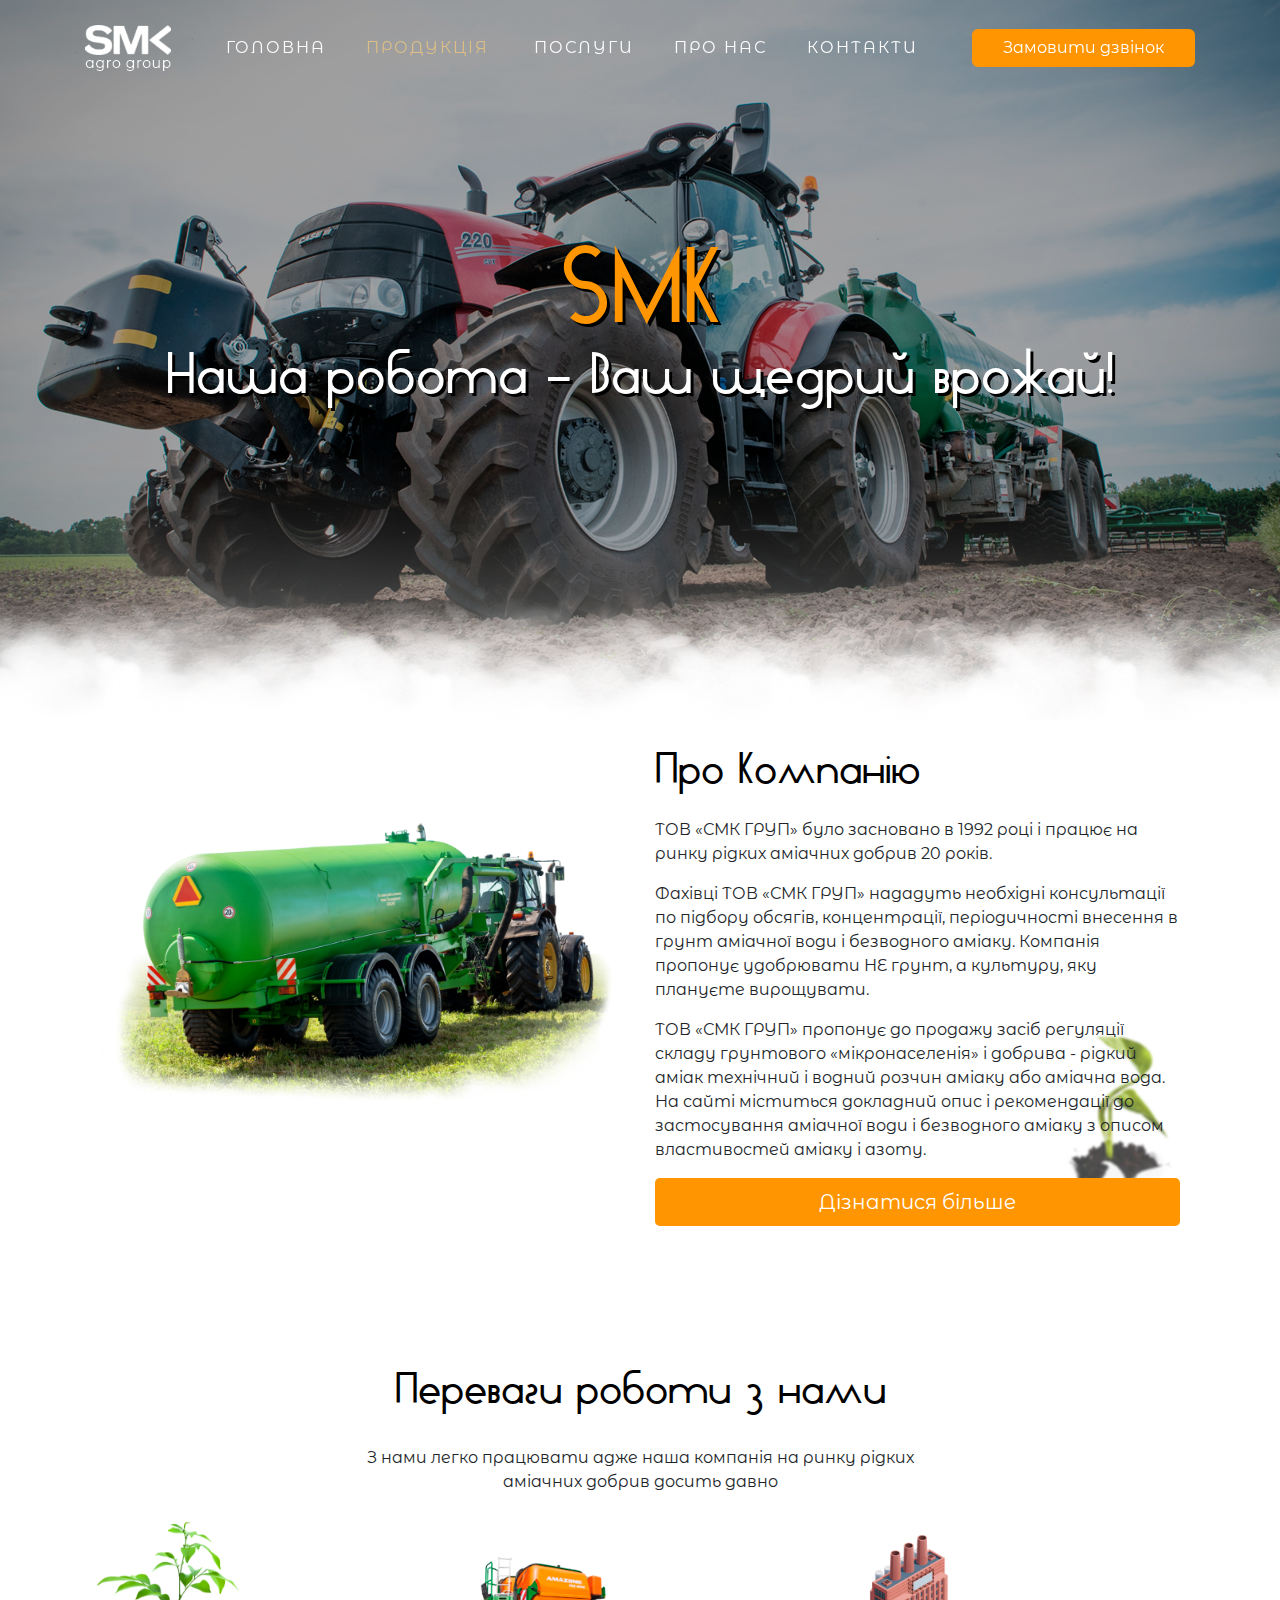
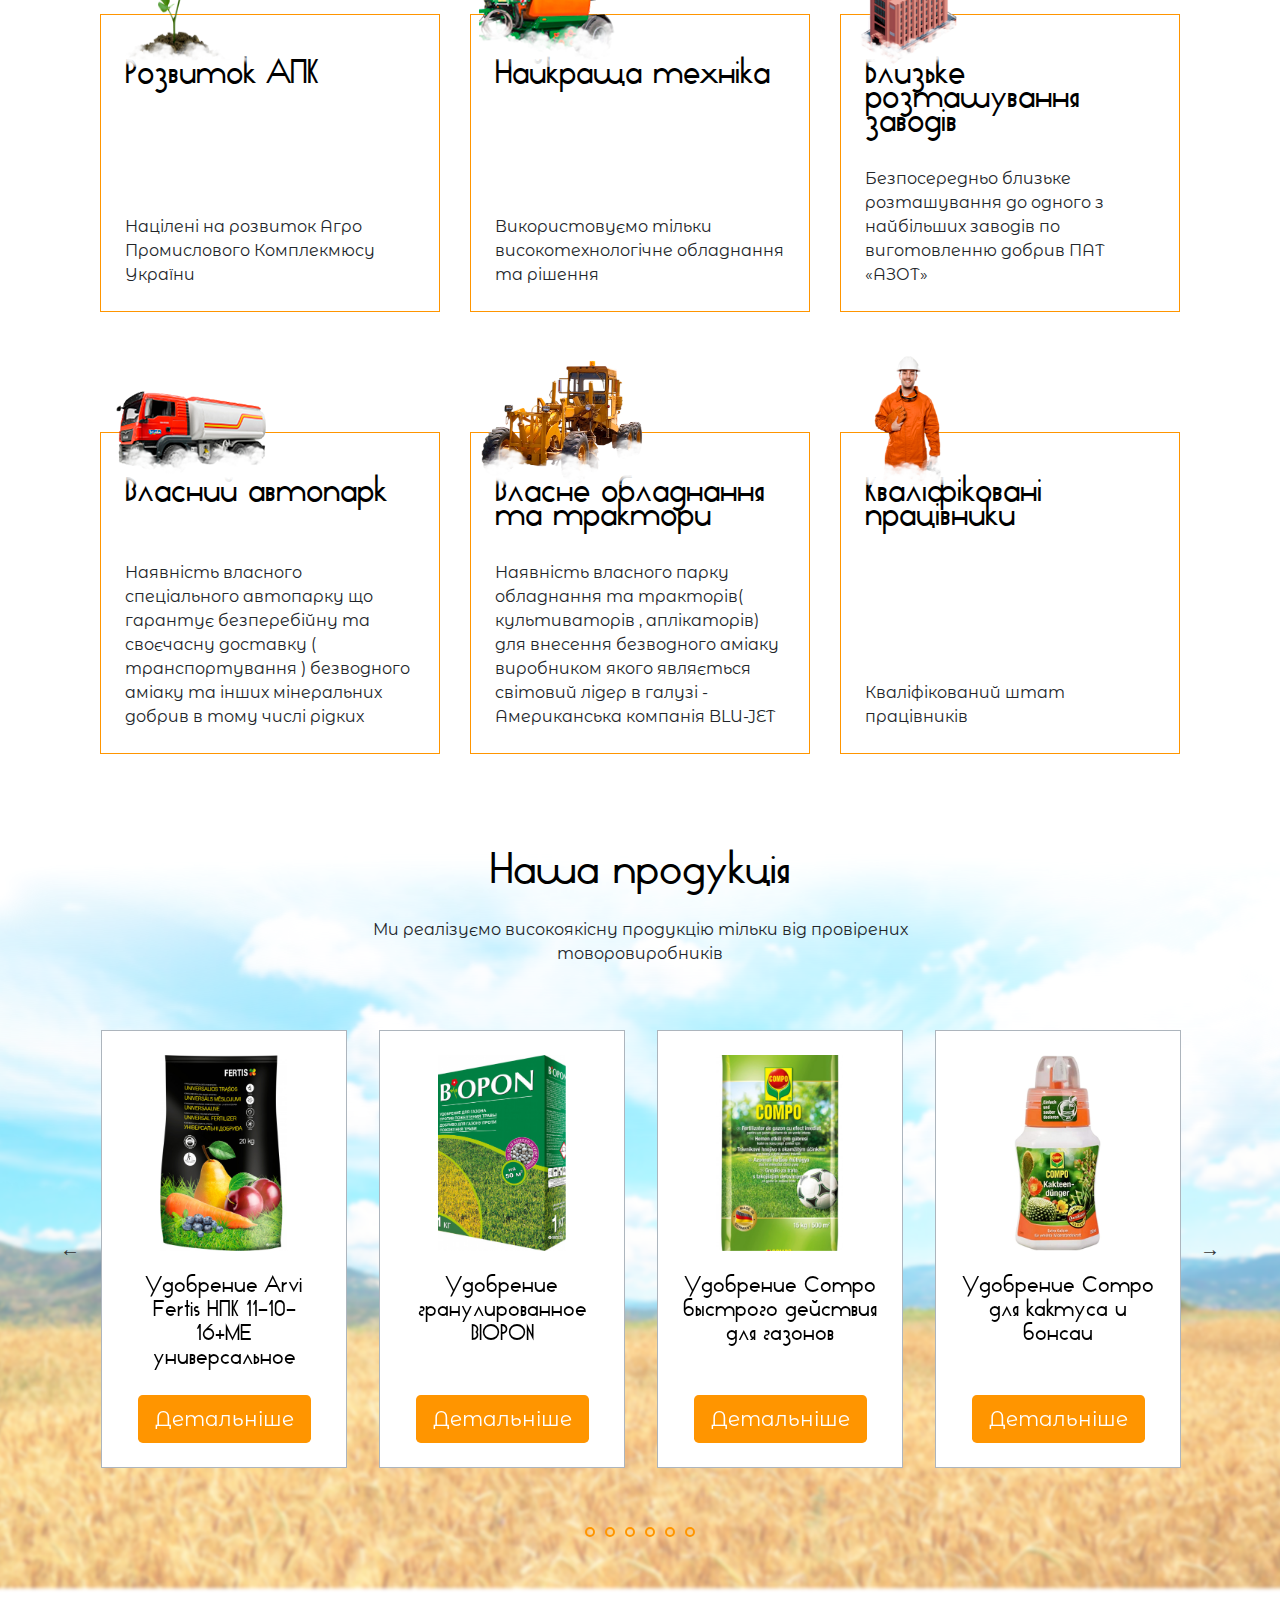
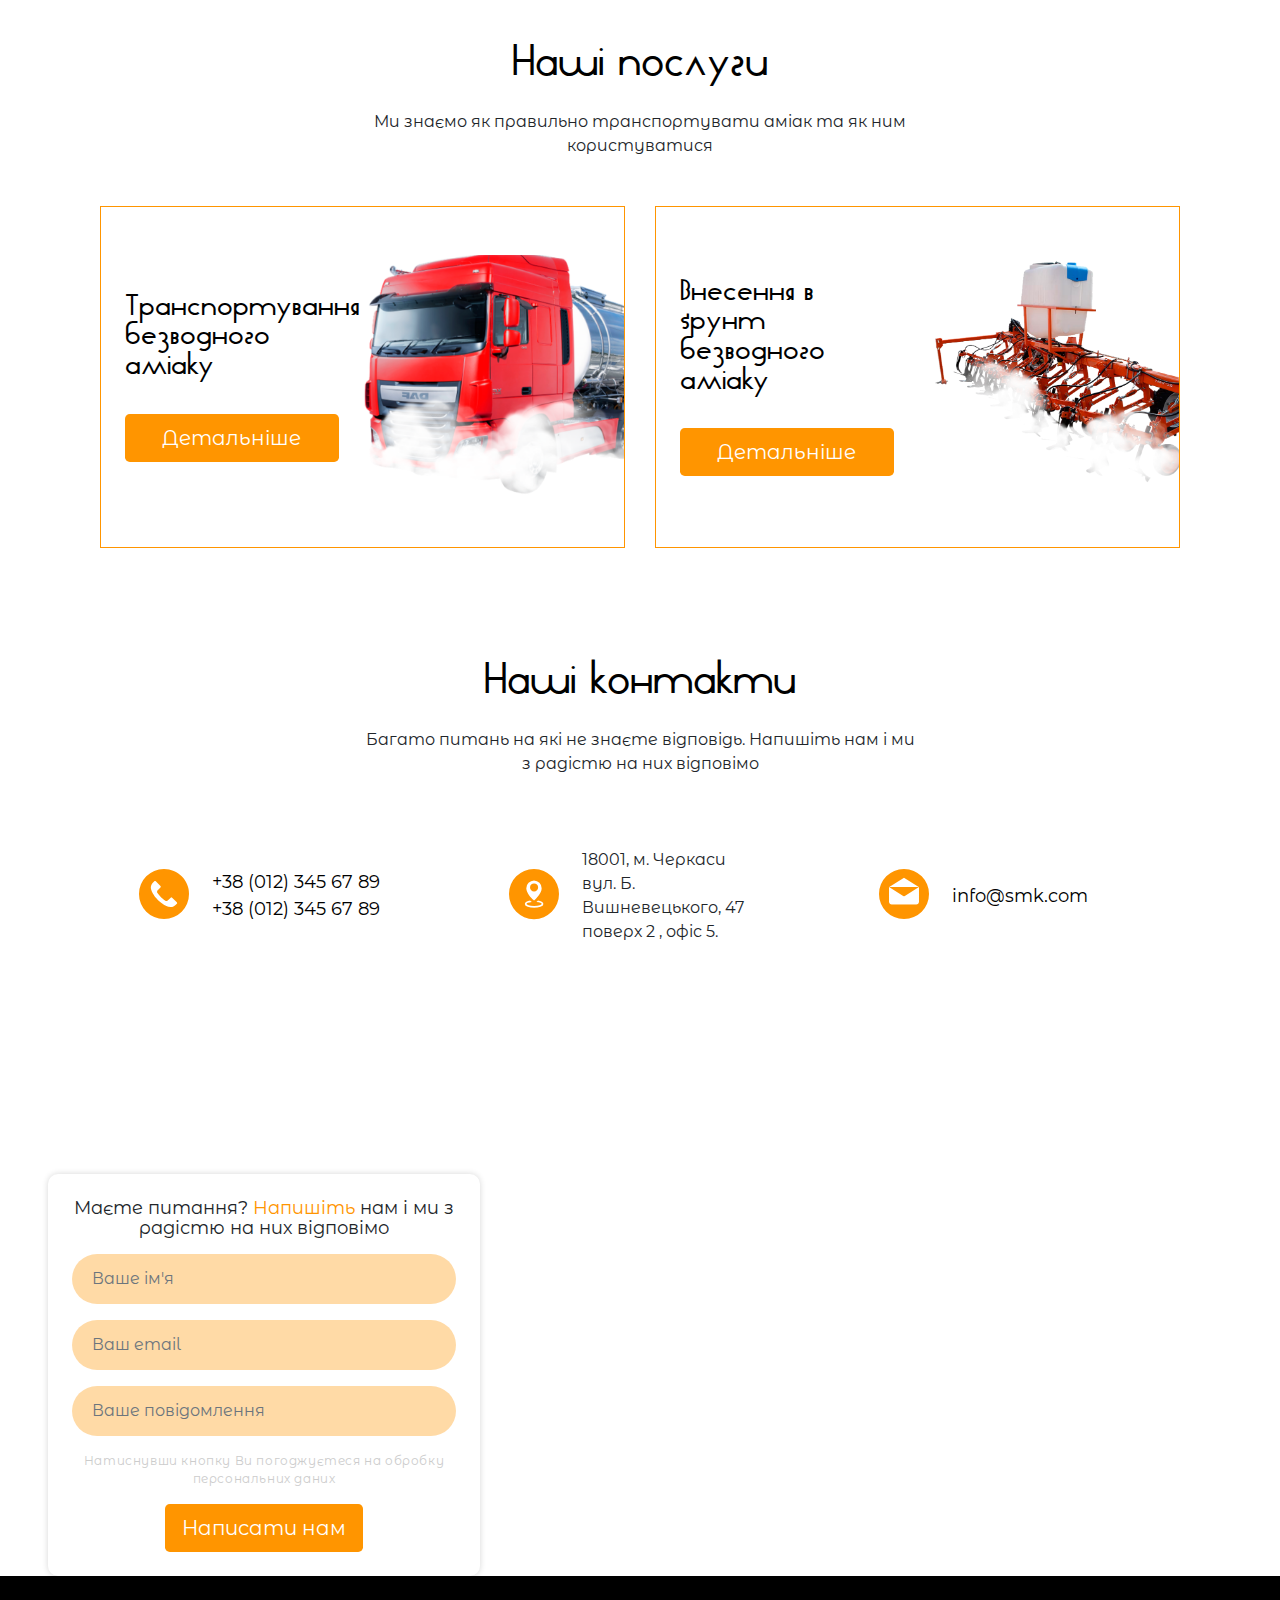
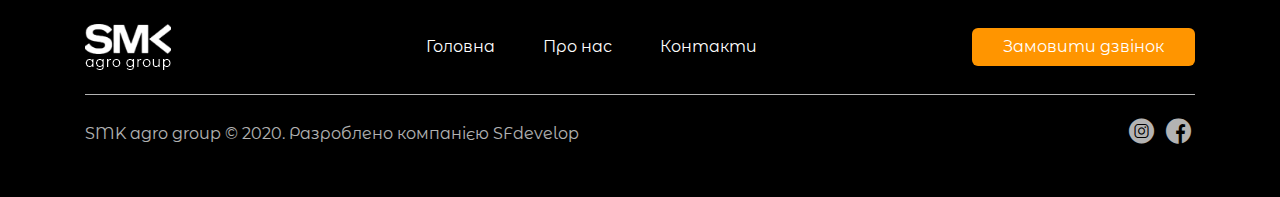
==== commit 8d691c18: "02" ====
--- a/index.html
+++ b/index.html
@@ -15,7 +15,6 @@
 	<meta name="format-detection" content="telephone=no">
 
 	<link rel="stylesheet" href="assets/css/style.min.css">
-
 
 	<!-- Facebook and Twitter integration -->
 	<meta property="og:title" content="" />
@@ -33,7 +32,7 @@
 </head>
 
 <body>
-	<div class="menu py-3" id="menu">
+	<div class="menu py-3 d-none d-lg-block" id="menu">
 		<div class="container">
 			<nav class="d-flex align-items-center justify-content-between">
 				<div class="logo">
@@ -64,6 +63,77 @@
 			</nav>
 		</div>
 	</div>
+	<div class="overlay pt-5">
+	
+		<nav class="overlayMenu d-flex flex-column justify-content-between h90">
+			<div>
+				<div class="d-block mobile_menu">
+					<ul class="ml-4 ul-menu">
+						<li class="mobile_li py-3">
+							<a href="index.html">Головна</a>
+						</li>
+						<!--
+						<li class="mobile_li">
+							level 2
+							<ul>
+								<li class="mobile_li">a</li>
+								<li class="mobile_li">b</li>
+							</ul>
+						</li>
+	-->
+						<li class="mobile_li py-3">
+							Продукція
+							<span class="icon-arrowr">
+								<span class="path3"></span>
+							</span>
+							<ul class="p-0">
+								<li class="mobile_li py-3">
+									Мінеральні добрива
+									<span class="icon-arrowr">
+										<span class="path3"></span>
+									</span>
+									<ul>
+										<li class="mobile_li"><a href="">акарициди</a></li>
+										<li class="mobile_li"><a href="">інсектициди</a></li>
+										<li class="mobile_li"><a href="">фунгіциди</a></li>
+										<li class="mobile_li"><a href="">прилипачі</a></li>
+										<li class="mobile_li"><a href="">регулятори та стимулятори росту</a></li>
+									</ul>
+								</li>
+	
+								<li class="mobile_li py-3">Засоби захисту рослин</li>
+							</ul>
+						</li>
+	
+						<li class="mobile_li py-3">
+							Послуги
+							<span class="icon-arrowr">
+								<span class="path3"></span>
+							</span>
+							<ul class="p-0">
+								<li class="mobile_li py-3">Транспортування безводного аміаку </li>
+								<li class="mobile_li py-3">Внесення в ґрунт безводного аміаку </li>
+							</ul>
+						</li>
+						<li class="mobile_li py-3">
+							<a href="">Про нас</a>
+						</li>
+						<li class="mobile_li py-3">
+							<a href="">Контакти </a>
+						</li>
+					</ul>
+				</div>
+			</div>
+		</nav>
+	
+	</div>
+	<div class="p-relative">
+		<div class="logo-menu d-lg-none">
+			<img class="b-lazy" src="assets/i/loading.gif" data-src="assets/i/logo.png" alt="logo">
+		</div>
+		<div class="d-lg-none phone-mobile"><i class="icon--5"></i></div>
+		<div class="navBurger d-lg-none" role="navigation" id="navToggle"></div>
+	</div>
 	<header>
 		<div class="p-absolute d-flex flex-column justify-content-center align-items-center">
 			<h1 class="display-1">SMK </h1>
@@ -73,11 +143,11 @@
 	</header>
 	<div class="main-about mb-lg-5 d-block pb-lg-5">
 		<div class="container">
-			<div class="d-flex">
-				<div class="col-lg-6">
+			<div class="d-lg-flex d-block">
+				<div class="col-12 col-lg-6">
 					<img class="b-lazy w-100" src="assets/i/loading.gif" data-src="assets/i/m-01.png" alt="Про нас">
 				</div>
-				<div class="col-lg-6 d-flex flex-column justify-content-center ">
+				<div class="col-12 col-lg-6 d-flex flex-column justify-content-center ">
 					<h2 class="mb-4">Про Компанію</h2>
 					<div class="text">
 						<p>ТОВ «СМК ГРУП» було засновано в 1992 році і працює на ринку рідких аміачних добрив 20 років.</p>
@@ -89,12 +159,12 @@
 			</div>
 		</div>
 	</div>
-	 <div class="benefits my-lg-5 d-block py-lg-5">
+	 <div class="benefits my-5 d-block py-lg-5">
 	 	<div class="container">
 	 		<h2 class="text-center pb-4">Переваги роботи з нами</h2>
 	 		<p class="text-center">З нами легко працювати адже наша компанія на ринку рідких <br> аміачних добрив досить давно</p>
-	 		<div class="d-flex mt-80">
-	 			<div class="col-lg-4 d-flex">
+	 		<div class="d-block d-lg-flex mt-80">
+	 			<div class="col-12 col-lg-4 d-flex">
 	 				<div class="benefits__box p-4 d-flex flex-column">
 	 					<img class="b-lazy p-absolute" src="assets/i/loading.gif" data-src="assets/i/b-01.png" alt="Розвиток АПК">
 	 					<h3 class="pb-4 mt-4">Розвиток АПК</h3>
@@ -102,7 +172,7 @@
 	 				</div>
 	
 	 			</div>
-	 			<div class="col-lg-4 d-flex">
+	 			<div class="col-12 col-lg-4 d-flex">
 	 				<div class="benefits__box p-4 d-flex flex-column">
 	 					<img class="b-lazy p-absolute ml-4" src="assets/i/loading.gif" data-src="assets/i/b-02.png" alt="Найкраща техніка">
 	 					<h3 class="pb-4 mt-4">Найкраща техніка</h3>
@@ -110,7 +180,7 @@
 	 				</div>
 	
 	 			</div>
-	 			<div class="col-lg-4 d-flex">
+	 			<div class="col-12 col-lg-4 d-flex">
 	 				<div class="benefits__box p-4 d-flex flex-column">
 	 					<img class="b-lazy p-absolute" src="assets/i/loading.gif" data-src="assets/i/b-03.png" alt="Найкраща техніка">
 	 					<h3 class="pb-4 mt-4">Близьке розташування заводів</h3>
@@ -118,8 +188,8 @@
 	 				</div>
 	 			</div>
 	 		</div>
-	 		<div class="d-flex mt-80">
-	 			<div class="col-lg-4 d-flex">
+	 		<div class="d-block d-lg-flex mt-80">
+	 			<div class="col-12 col-lg-4 d-flex">
 	 				<div class="benefits__box p-4 d-flex flex-column">
 	 					<img class="b-lazy p-absolute ml-4" src="assets/i/loading.gif" data-src="assets/i/b-04.png" alt="Розвиток АПК">
 	 					<h3 class="pb-4 mt-4">Власний автопарк</h3>
@@ -127,7 +197,7 @@
 	 				</div>
 	
 	 			</div>
-	 			<div class="col-lg-4 d-flex">
+	 			<div class="col-12 col-lg-4 d-flex">
 	 				<div class="benefits__box p-4 d-flex flex-column">
 	 					<img class="b-lazy p-absolute ml-4" src="assets/i/loading.gif" data-src="assets/i/b-05.png" alt="Власне обладнання та трактори">
 	 					<h3 class="pb-4 mt-4">Власне обладнання та трактори</h3>
@@ -135,7 +205,7 @@
 	 				</div>
 	
 	 			</div>
-	 			<div class="col-lg-4 d-flex">
+	 			<div class="col-12 col-lg-4 d-flex">
 	 				<div class="benefits__box p-4 d-flex flex-column">
 	 					<img class="b-lazy p-absolute" src="assets/i/loading.gif" data-src="assets/i/b-06.png" alt="Найкраща техніка">
 	 					<h3 class="pb-4 mt-4">Кваліфіковані працівники</h3>
@@ -145,7 +215,7 @@
 	 		</div>
 	 	</div>
 	 </div>
-	<div class="main_slider my-lg-5">
+	<div class="main_slider my-5">
 		<div class="container">
 			<h2 class="mb-4 text-center">Наша продукція</h2>
 			<p class="text-center">Ми реалізуємо високоякісну продукцію тільки від провірених <br> товоровиробників</p>
@@ -212,12 +282,12 @@
 			</div>
 		</div>
 	</div>
-	<div class="main-service mb-lg-5 d-block pb-lg-5">
-		<div class="container">
-			<h2 class="mb-4 text-center">Наші послуги</h2>
+	<div class="main-service mb-5 d-block pb-lg-5">
+		<div class="container">
+			<h2 class="mb-4 text-center h2-main">Наші послуги</h2>
 			<p class="text-center">Ми знаємо як правильно транспортувати аміак та як ним <br> користуватися</p>
-			<div class="d-flex mt-5">
-				<div class="col-lg-6 d-flex">
+			<div class="d-block d-lg-flex mt-5">
+				<div class="col-12 col-lg-6 d-flex mb-3">
 					<div class="benefits__box d-flex">
 						<div class="col-6 p-4 justify-content-center d-flex flex-column">
 							<h2>Транспортування безводного аміаку </h2>
@@ -229,7 +299,7 @@
 					</div>
 	
 				</div>
-				<div class="col-lg-6 d-flex">
+				<div class="col-12 col-lg-6 d-flex mb-3">
 					<div class="benefits__box d-flex">
 						<div class="col-6 p-4 justify-content-center d-flex flex-column">
 							<h2>Внесення в ґрунт безводного аміаку </h2>
@@ -244,12 +314,12 @@
 			</div>
 		</div>
 	</div>
-	<div class="main-contact mb-lg-5 d-block pb-lg-5">
+	<div class="main-contact mb-5 d-block pb-5">
 		<div class="container">
 			<h2 class="mb-4 text-center">Наші контакти</h2>
 			<p class="text-center">Багато питань на які не знаєте відповідь. Напишіть нам і ми <br> з радістю на них відповімо</p>
-			<div class="d-flex mt-5">
-				<div class="col-lg-4 d-flex">
+			<div class="d-lg-flex d-block mt-5">
+				<div class="col-12 col-lg-4 d-flex">
 					<div class="benefits__box d-flex p-4 align-items-center">
 						<div class="col-3">
 							<i class="icon--5"></i>
@@ -262,7 +332,7 @@
 						</div>
 					</div>
 				</div>
-				<div class="col-lg-4 d-flex">
+				<div class="col-12 col-lg-4 d-flex">
 					<div class="benefits__box d-flex p-4 align-items-center">
 						<div class="col-3">
 							<i class="icon-pin"></i>
@@ -274,7 +344,7 @@
 						</div>
 					</div>
 				</div>
-				<div class="col-lg-4 d-flex">
+				<div class="col-12 col-lg-4 d-flex">
 					<div class="benefits__box d-flex p-4 align-items-center">
 						<div class="col-3">
 							<i class="icon-mail"></i>
@@ -290,11 +360,67 @@
 		</div>
 	</div>
 	<div class="main-map d-block">
+		<form action="">
+			<div class="box_feedbeack p-absolute p-4 m-5 text-center">
+				<h4 class="mb-3">Маєте питання? <yellow> Напишіть</yellow> нам і ми з радістю на них відповімо</h4>
+				<div class="form-group">
+					<input type="text" class="form-control" id="uname" placeholder="Ваше ім'я" name="uname" required>
+					<div class="valid-feedback">Valid.</div>
+					<div class="invalid-feedback">Please fill out this field.</div>
+				</div>
+				<div class="form-group">
+					<input type="text" class="form-control" id="pwd" placeholder="Ваш email" name="pswd" required>
+					<div class="valid-feedback">Valid.</div>
+					<div class="invalid-feedback">Please fill out this field.</div>
+				</div>
+				<div class="form-group">
+					<input type="text" class="form-control" id="pwd" placeholder="Ваше повідомлення" name="pswd" required>
+					<div class="valid-feedback">Valid.</div>
+					<div class="invalid-feedback">Please fill out this field.</div>
+				</div>
+				<p>Натиснувши кнопку Ви погоджуєтеся на обробку персональних даних</p>
+				<div class="w100"></div>
+				<a href="" class="btn btn-lg">Написати нам</a>
+			</div>
+		</form>
 		<div class="map-responsive">
 			<iframe src="https://www.google.com/maps/embed?pb=!1m14!1m12!1m3!1d917.204085106872!2d32.05836896026669!3d49.442087910140586!2m3!1f0!2f0!3f0!3m2!1i1024!2i768!4f13.1!5e0!3m2!1sru!2sua!4v1592934987278!5m2!1sru!2sua" width="600" height="450" frameborder="0" style="border:0;" allowfullscreen="" aria-hidden="false" tabindex="0"></iframe>
 		</div>
 	</div>
-
+	<footer class="py-5">
+		<div class="container">
+			<div class="d-flex flex-column flex-lg-row justify-content-lg-between align-items-center">
+				<div class="logo">
+					<img class="b-lazy" src="assets/i/loading.gif" data-src="assets/i/logo.png" alt="logo">
+				</div>
+				<div class="link">
+					<ul class="m-0 d-flex">
+						<li class="mx-4"><a href="">Головна</a></li>
+						<li class="mx-4"><a href="">Про нас</a></li>
+						<li class="mx-4"><a href="">Контакти </a></li>
+					</ul>
+				</div>
+				<div>
+					<a href="" class="btn">Замовити дзвінок</a>
+				</div>
+			</div>
+			<div class="copirate">
+				<div class="d-lg-flex d-block justify-content-between align-items-center pt-4 mt-4 lt-1 text-c">
+					<div>
+						SMK agro group © 2020. Разроблено компанією <a href="http://sfdevelop.com" target="_blank">SFdevelop</a>
+					</div>
+					<div class="social">
+						<a class="mx-1" href="" target="_blank">
+							<i class="icon-instagram"></i>
+						</a>
+						<a class="mx-1" href="" target="_blank">
+							<i class="icon--17"></i>
+						</a>
+					</div>
+				</div>
+			</div>
+		</div>
+	</footer>
 
 	<!--JS-->
 	<script src="assets/js/main.min.js"></script>
--- a/assets/css/style.min.css
+++ b/assets/css/style.min.css
@@ -1 +1 @@
-@charset "UTF-8";@import url("https://fonts.googleapis.com/css2?family=Montserrat+Alternates:ital,wght@0,100;0,200;0,300;0,400;0,500;0,600;0,700;0,800;0,900;1,100;1,200;1,300;1,400;1,500;1,600;1,700;1,800;1,900&display=swap");*,:after,:before{box-sizing:border-box}html{font-family:sans-serif;line-height:1.15;-webkit-text-size-adjust:100%;-webkit-tap-highlight-color:rgba(0,0,0,0)}article,aside,figcaption,figure,footer,header,hgroup,main,nav,section{display:block}body{margin:0;font-family:-apple-system,BlinkMacSystemFont,Segoe UI,Roboto,Helvetica Neue,Arial,Noto Sans,sans-serif;font-size:1rem;font-weight:400;line-height:1.5;color:#212529;text-align:left;background-color:#fff}[tabindex="-1"]:focus:not(:focus-visible){outline:0!important}hr{box-sizing:content-box;height:0;overflow:visible}h1,h2,h3,h4,h5,h6{margin-top:0;margin-bottom:.5rem}p{margin-top:0;margin-bottom:1rem}abbr[data-original-title],abbr[title]{text-decoration:underline;-webkit-text-decoration:underline dotted;text-decoration:underline dotted;cursor:help;border-bottom:0;-webkit-text-decoration-skip-ink:none;text-decoration-skip-ink:none}address{font-style:normal;line-height:inherit}address,dl,ol,ul{margin-bottom:1rem}dl,ol,ul{margin-top:0}ol ol,ol ul,ul ol,ul ul{margin-bottom:0}dt{font-weight:700}dd{margin-bottom:.5rem;margin-left:0}blockquote{margin:0 0 1rem}b,strong{font-weight:bolder}small{font-size:80%}sub,sup{position:relative;font-size:75%;line-height:0;vertical-align:baseline}sub{bottom:-.25em}sup{top:-.5em}a{color:#007bff;text-decoration:none;background-color:transparent}a:hover{color:#0056b3;text-decoration:underline}a:not([href]),a:not([href]):hover{color:inherit;text-decoration:none}code,kbd,pre,samp{font-family:SFMono-Regular,Menlo,Monaco,Consolas,Liberation Mono,Courier New,monospace;font-size:1em}pre{margin-top:0;margin-bottom:1rem;overflow:auto}figure{margin:0 0 1rem}img{border-style:none}img,svg{vertical-align:middle}svg{overflow:hidden}table{border-collapse:collapse}caption{padding-top:.75rem;padding-bottom:.75rem;color:#6c757d;text-align:left;caption-side:bottom}th{text-align:inherit}label{display:inline-block;margin-bottom:.5rem}button{border-radius:0}button:focus{outline:1px dotted;outline:5px auto -webkit-focus-ring-color}button,input,optgroup,select,textarea{margin:0;font-family:inherit;font-size:inherit;line-height:inherit}button,input{overflow:visible}button,select{text-transform:none}select{word-wrap:normal}[type=button],[type=reset],[type=submit],button{-webkit-appearance:button}[type=button]:not(:disabled),[type=reset]:not(:disabled),[type=submit]:not(:disabled),button:not(:disabled){cursor:pointer}[type=button]::-moz-focus-inner,[type=reset]::-moz-focus-inner,[type=submit]::-moz-focus-inner,button::-moz-focus-inner{padding:0;border-style:none}input[type=checkbox],input[type=radio]{box-sizing:border-box;padding:0}input[type=date],input[type=datetime-local],input[type=month],input[type=time]{-webkit-appearance:listbox}textarea{overflow:auto;resize:vertical}fieldset{min-width:0;padding:0;margin:0;border:0}legend{display:block;width:100%;max-width:100%;padding:0;margin-bottom:.5rem;font-size:1.5rem;line-height:inherit;color:inherit;white-space:normal}progress{vertical-align:baseline}[type=number]::-webkit-inner-spin-button,[type=number]::-webkit-outer-spin-button{height:auto}[type=search]{outline-offset:-2px;-webkit-appearance:none}[type=search]::-webkit-search-decoration{-webkit-appearance:none}::-webkit-file-upload-button{font:inherit;-webkit-appearance:button}output{display:inline-block}summary{display:list-item;cursor:pointer}template{display:none}[hidden]{display:none!important}.align-baseline{vertical-align:baseline!important}.align-top{vertical-align:top!important}.align-middle{vertical-align:middle!important}.align-bottom{vertical-align:bottom!important}.align-text-bottom{vertical-align:text-bottom!important}.align-text-top{vertical-align:text-top!important}.bg-primary{background-color:#007bff!important}a.bg-primary:focus,a.bg-primary:hover,button.bg-primary:focus,button.bg-primary:hover{background-color:#0062cc!important}.bg-secondary{background-color:#6c757d!important}a.bg-secondary:focus,a.bg-secondary:hover,button.bg-secondary:focus,button.bg-secondary:hover{background-color:#545b62!important}.bg-success{background-color:#28a745!important}a.bg-success:focus,a.bg-success:hover,button.bg-success:focus,button.bg-success:hover{background-color:#1e7e34!important}.bg-info{background-color:#17a2b8!important}a.bg-info:focus,a.bg-info:hover,button.bg-info:focus,button.bg-info:hover{background-color:#117a8b!important}.bg-warning{background-color:#ff9500!important}a.bg-warning:focus,a.bg-warning:hover,button.bg-warning:focus,button.bg-warning:hover{background-color:#c70!important}.bg-danger{background-color:#dc3545!important}a.bg-danger:focus,a.bg-danger:hover,button.bg-danger:focus,button.bg-danger:hover{background-color:#bd2130!important}.bg-light{background-color:#f8f9fa!important}a.bg-light:focus,a.bg-light:hover,button.bg-light:focus,button.bg-light:hover{background-color:#dae0e5!important}.bg-dark{background-color:#343a40!important}a.bg-dark:focus,a.bg-dark:hover,button.bg-dark:focus,button.bg-dark:hover{background-color:#1d2124!important}.bg-white{background-color:#fff!important}.bg-transparent{background-color:transparent!important}.border{border:1px solid #dee2e6!important}.border-top{border-top:1px solid #dee2e6!important}.border-right{border-right:1px solid #dee2e6!important}.border-bottom{border-bottom:1px solid #dee2e6!important}.border-left{border-left:1px solid #dee2e6!important}.border-0{border:0!important}.border-top-0{border-top:0!important}.border-right-0{border-right:0!important}.border-bottom-0{border-bottom:0!important}.border-left-0{border-left:0!important}.border-primary{border-color:#007bff!important}.border-secondary{border-color:#6c757d!important}.border-success{border-color:#28a745!important}.border-info{border-color:#17a2b8!important}.border-warning{border-color:#ff9500!important}.border-danger{border-color:#dc3545!important}.border-light{border-color:#f8f9fa!important}.border-dark{border-color:#343a40!important}.border-white{border-color:#fff!important}.rounded-sm{border-radius:.2rem!important}.rounded{border-radius:.25rem!important}.rounded-top{border-top-left-radius:.25rem!important}.rounded-right,.rounded-top{border-top-right-radius:.25rem!important}.rounded-bottom,.rounded-right{border-bottom-right-radius:.25rem!important}.rounded-bottom,.rounded-left{border-bottom-left-radius:.25rem!important}.rounded-left{border-top-left-radius:.25rem!important}.rounded-lg{border-radius:.3rem!important}.rounded-circle{border-radius:50%!important}.rounded-pill{border-radius:50rem!important}.rounded-0{border-radius:0!important}.clearfix:after{display:block;clear:both;content:""}.d-none{display:none!important}.d-inline{display:inline!important}.d-inline-block{display:inline-block!important}.d-block{display:block!important}.d-table{display:table!important}.d-table-row{display:table-row!important}.d-table-cell{display:table-cell!important}.d-flex{display:-ms-flexbox!important;display:flex!important}.d-inline-flex{display:-ms-inline-flexbox!important;display:inline-flex!important}@media (min-width:576px){.d-sm-none{display:none!important}.d-sm-inline{display:inline!important}.d-sm-inline-block{display:inline-block!important}.d-sm-block{display:block!important}.d-sm-table{display:table!important}.d-sm-table-row{display:table-row!important}.d-sm-table-cell{display:table-cell!important}.d-sm-flex{display:-ms-flexbox!important;display:flex!important}.d-sm-inline-flex{display:-ms-inline-flexbox!important;display:inline-flex!important}}@media (min-width:962px){.d-md-none{display:none!important}.d-md-inline{display:inline!important}.d-md-inline-block{display:inline-block!important}.d-md-block{display:block!important}.d-md-table{display:table!important}.d-md-table-row{display:table-row!important}.d-md-table-cell{display:table-cell!important}.d-md-flex{display:-ms-flexbox!important;display:flex!important}.d-md-inline-flex{display:-ms-inline-flexbox!important;display:inline-flex!important}}@media (min-width:1200px){.d-lg-none{display:none!important}.d-lg-inline{display:inline!important}.d-lg-inline-block{display:inline-block!important}.d-lg-block{display:block!important}.d-lg-table{display:table!important}.d-lg-table-row{display:table-row!important}.d-lg-table-cell{display:table-cell!important}.d-lg-flex{display:-ms-flexbox!important;display:flex!important}.d-lg-inline-flex{display:-ms-inline-flexbox!important;display:inline-flex!important}}@media (min-width:1600px){.d-xl-none{display:none!important}.d-xl-inline{display:inline!important}.d-xl-inline-block{display:inline-block!important}.d-xl-block{display:block!important}.d-xl-table{display:table!important}.d-xl-table-row{display:table-row!important}.d-xl-table-cell{display:table-cell!important}.d-xl-flex{display:-ms-flexbox!important;display:flex!important}.d-xl-inline-flex{display:-ms-inline-flexbox!important;display:inline-flex!important}}@media print{.d-print-none{display:none!important}.d-print-inline{display:inline!important}.d-print-inline-block{display:inline-block!important}.d-print-block{display:block!important}.d-print-table{display:table!important}.d-print-table-row{display:table-row!important}.d-print-table-cell{display:table-cell!important}.d-print-flex{display:-ms-flexbox!important;display:flex!important}.d-print-inline-flex{display:-ms-inline-flexbox!important;display:inline-flex!important}}.embed-responsive{position:relative;display:block;width:100%;padding:0;overflow:hidden}.embed-responsive:before{display:block;content:""}.embed-responsive .embed-responsive-item,.embed-responsive embed,.embed-responsive iframe,.embed-responsive object,.embed-responsive video{position:absolute;top:0;bottom:0;left:0;width:100%;height:100%;border:0}.embed-responsive-21by9:before{padding-top:42.85714%}.embed-responsive-16by9:before{padding-top:56.25%}.embed-responsive-4by3:before{padding-top:75%}.embed-responsive-1by1:before{padding-top:100%}.flex-row{-ms-flex-direction:row!important;flex-direction:row!important}.flex-column{-ms-flex-direction:column!important;flex-direction:column!important}.flex-row-reverse{-ms-flex-direction:row-reverse!important;flex-direction:row-reverse!important}.flex-column-reverse{-ms-flex-direction:column-reverse!important;flex-direction:column-reverse!important}.flex-wrap{-ms-flex-wrap:wrap!important;flex-wrap:wrap!important}.flex-nowrap{-ms-flex-wrap:nowrap!important;flex-wrap:nowrap!important}.flex-wrap-reverse{-ms-flex-wrap:wrap-reverse!important;flex-wrap:wrap-reverse!important}.flex-fill{-ms-flex:1 1 auto!important;flex:1 1 auto!important}.flex-grow-0{-ms-flex-positive:0!important;flex-grow:0!important}.flex-grow-1{-ms-flex-positive:1!important;flex-grow:1!important}.flex-shrink-0{-ms-flex-negative:0!important;flex-shrink:0!important}.flex-shrink-1{-ms-flex-negative:1!important;flex-shrink:1!important}.justify-content-start{-ms-flex-pack:start!important;justify-content:flex-start!important}.justify-content-end{-ms-flex-pack:end!important;justify-content:flex-end!important}.justify-content-center{-ms-flex-pack:center!important;justify-content:center!important}.justify-content-between{-ms-flex-pack:justify!important;justify-content:space-between!important}.justify-content-around{-ms-flex-pack:distribute!important;justify-content:space-around!important}.align-items-start{-ms-flex-align:start!important;align-items:flex-start!important}.align-items-end{-ms-flex-align:end!important;align-items:flex-end!important}.align-items-center{-ms-flex-align:center!important;align-items:center!important}.align-items-baseline{-ms-flex-align:baseline!important;align-items:baseline!important}.align-items-stretch{-ms-flex-align:stretch!important;align-items:stretch!important}.align-content-start{-ms-flex-line-pack:start!important;align-content:flex-start!important}.align-content-end{-ms-flex-line-pack:end!important;align-content:flex-end!important}.align-content-center{-ms-flex-line-pack:center!important;align-content:center!important}.align-content-between{-ms-flex-line-pack:justify!important;align-content:space-between!important}.align-content-around{-ms-flex-line-pack:distribute!important;align-content:space-around!important}.align-content-stretch{-ms-flex-line-pack:stretch!important;align-content:stretch!important}.align-self-auto{-ms-flex-item-align:auto!important;align-self:auto!important}.align-self-start{-ms-flex-item-align:start!important;align-self:flex-start!important}.align-self-end{-ms-flex-item-align:end!important;align-self:flex-end!important}.align-self-center{-ms-flex-item-align:center!important;align-self:center!important}.align-self-baseline{-ms-flex-item-align:baseline!important;align-self:baseline!important}.align-self-stretch{-ms-flex-item-align:stretch!important;align-self:stretch!important}@media (min-width:576px){.flex-sm-row{-ms-flex-direction:row!important;flex-direction:row!important}.flex-sm-column{-ms-flex-direction:column!important;flex-direction:column!important}.flex-sm-row-reverse{-ms-flex-direction:row-reverse!important;flex-direction:row-reverse!important}.flex-sm-column-reverse{-ms-flex-direction:column-reverse!important;flex-direction:column-reverse!important}.flex-sm-wrap{-ms-flex-wrap:wrap!important;flex-wrap:wrap!important}.flex-sm-nowrap{-ms-flex-wrap:nowrap!important;flex-wrap:nowrap!important}.flex-sm-wrap-reverse{-ms-flex-wrap:wrap-reverse!important;flex-wrap:wrap-reverse!important}.flex-sm-fill{-ms-flex:1 1 auto!important;flex:1 1 auto!important}.flex-sm-grow-0{-ms-flex-positive:0!important;flex-grow:0!important}.flex-sm-grow-1{-ms-flex-positive:1!important;flex-grow:1!important}.flex-sm-shrink-0{-ms-flex-negative:0!important;flex-shrink:0!important}.flex-sm-shrink-1{-ms-flex-negative:1!important;flex-shrink:1!important}.justify-content-sm-start{-ms-flex-pack:start!important;justify-content:flex-start!important}.justify-content-sm-end{-ms-flex-pack:end!important;justify-content:flex-end!important}.justify-content-sm-center{-ms-flex-pack:center!important;justify-content:center!important}.justify-content-sm-between{-ms-flex-pack:justify!important;justify-content:space-between!important}.justify-content-sm-around{-ms-flex-pack:distribute!important;justify-content:space-around!important}.align-items-sm-start{-ms-flex-align:start!important;align-items:flex-start!important}.align-items-sm-end{-ms-flex-align:end!important;align-items:flex-end!important}.align-items-sm-center{-ms-flex-align:center!important;align-items:center!important}.align-items-sm-baseline{-ms-flex-align:baseline!important;align-items:baseline!important}.align-items-sm-stretch{-ms-flex-align:stretch!important;align-items:stretch!important}.align-content-sm-start{-ms-flex-line-pack:start!important;align-content:flex-start!important}.align-content-sm-end{-ms-flex-line-pack:end!important;align-content:flex-end!important}.align-content-sm-center{-ms-flex-line-pack:center!important;align-content:center!important}.align-content-sm-between{-ms-flex-line-pack:justify!important;align-content:space-between!important}.align-content-sm-around{-ms-flex-line-pack:distribute!important;align-content:space-around!important}.align-content-sm-stretch{-ms-flex-line-pack:stretch!important;align-content:stretch!important}.align-self-sm-auto{-ms-flex-item-align:auto!important;align-self:auto!important}.align-self-sm-start{-ms-flex-item-align:start!important;align-self:flex-start!important}.align-self-sm-end{-ms-flex-item-align:end!important;align-self:flex-end!important}.align-self-sm-center{-ms-flex-item-align:center!important;align-self:center!important}.align-self-sm-baseline{-ms-flex-item-align:baseline!important;align-self:baseline!important}.align-self-sm-stretch{-ms-flex-item-align:stretch!important;align-self:stretch!important}}@media (min-width:962px){.flex-md-row{-ms-flex-direction:row!important;flex-direction:row!important}.flex-md-column{-ms-flex-direction:column!important;flex-direction:column!important}.flex-md-row-reverse{-ms-flex-direction:row-reverse!important;flex-direction:row-reverse!important}.flex-md-column-reverse{-ms-flex-direction:column-reverse!important;flex-direction:column-reverse!important}.flex-md-wrap{-ms-flex-wrap:wrap!important;flex-wrap:wrap!important}.flex-md-nowrap{-ms-flex-wrap:nowrap!important;flex-wrap:nowrap!important}.flex-md-wrap-reverse{-ms-flex-wrap:wrap-reverse!important;flex-wrap:wrap-reverse!important}.flex-md-fill{-ms-flex:1 1 auto!important;flex:1 1 auto!important}.flex-md-grow-0{-ms-flex-positive:0!important;flex-grow:0!important}.flex-md-grow-1{-ms-flex-positive:1!important;flex-grow:1!important}.flex-md-shrink-0{-ms-flex-negative:0!important;flex-shrink:0!important}.flex-md-shrink-1{-ms-flex-negative:1!important;flex-shrink:1!important}.justify-content-md-start{-ms-flex-pack:start!important;justify-content:flex-start!important}.justify-content-md-end{-ms-flex-pack:end!important;justify-content:flex-end!important}.justify-content-md-center{-ms-flex-pack:center!important;justify-content:center!important}.justify-content-md-between{-ms-flex-pack:justify!important;justify-content:space-between!important}.justify-content-md-around{-ms-flex-pack:distribute!important;justify-content:space-around!important}.align-items-md-start{-ms-flex-align:start!important;align-items:flex-start!important}.align-items-md-end{-ms-flex-align:end!important;align-items:flex-end!important}.align-items-md-center{-ms-flex-align:center!important;align-items:center!important}.align-items-md-baseline{-ms-flex-align:baseline!important;align-items:baseline!important}.align-items-md-stretch{-ms-flex-align:stretch!important;align-items:stretch!important}.align-content-md-start{-ms-flex-line-pack:start!important;align-content:flex-start!important}.align-content-md-end{-ms-flex-line-pack:end!important;align-content:flex-end!important}.align-content-md-center{-ms-flex-line-pack:center!important;align-content:center!important}.align-content-md-between{-ms-flex-line-pack:justify!important;align-content:space-between!important}.align-content-md-around{-ms-flex-line-pack:distribute!important;align-content:space-around!important}.align-content-md-stretch{-ms-flex-line-pack:stretch!important;align-content:stretch!important}.align-self-md-auto{-ms-flex-item-align:auto!important;align-self:auto!important}.align-self-md-start{-ms-flex-item-align:start!important;align-self:flex-start!important}.align-self-md-end{-ms-flex-item-align:end!important;align-self:flex-end!important}.align-self-md-center{-ms-flex-item-align:center!important;align-self:center!important}.align-self-md-baseline{-ms-flex-item-align:baseline!important;align-self:baseline!important}.align-self-md-stretch{-ms-flex-item-align:stretch!important;align-self:stretch!important}}@media (min-width:1200px){.flex-lg-row{-ms-flex-direction:row!important;flex-direction:row!important}.flex-lg-column{-ms-flex-direction:column!important;flex-direction:column!important}.flex-lg-row-reverse{-ms-flex-direction:row-reverse!important;flex-direction:row-reverse!important}.flex-lg-column-reverse{-ms-flex-direction:column-reverse!important;flex-direction:column-reverse!important}.flex-lg-wrap{-ms-flex-wrap:wrap!important;flex-wrap:wrap!important}.flex-lg-nowrap{-ms-flex-wrap:nowrap!important;flex-wrap:nowrap!important}.flex-lg-wrap-reverse{-ms-flex-wrap:wrap-reverse!important;flex-wrap:wrap-reverse!important}.flex-lg-fill{-ms-flex:1 1 auto!important;flex:1 1 auto!important}.flex-lg-grow-0{-ms-flex-positive:0!important;flex-grow:0!important}.flex-lg-grow-1{-ms-flex-positive:1!important;flex-grow:1!important}.flex-lg-shrink-0{-ms-flex-negative:0!important;flex-shrink:0!important}.flex-lg-shrink-1{-ms-flex-negative:1!important;flex-shrink:1!important}.justify-content-lg-start{-ms-flex-pack:start!important;justify-content:flex-start!important}.justify-content-lg-end{-ms-flex-pack:end!important;justify-content:flex-end!important}.justify-content-lg-center{-ms-flex-pack:center!important;justify-content:center!important}.justify-content-lg-between{-ms-flex-pack:justify!important;justify-content:space-between!important}.justify-content-lg-around{-ms-flex-pack:distribute!important;justify-content:space-around!important}.align-items-lg-start{-ms-flex-align:start!important;align-items:flex-start!important}.align-items-lg-end{-ms-flex-align:end!important;align-items:flex-end!important}.align-items-lg-center{-ms-flex-align:center!important;align-items:center!important}.align-items-lg-baseline{-ms-flex-align:baseline!important;align-items:baseline!important}.align-items-lg-stretch{-ms-flex-align:stretch!important;align-items:stretch!important}.align-content-lg-start{-ms-flex-line-pack:start!important;align-content:flex-start!important}.align-content-lg-end{-ms-flex-line-pack:end!important;align-content:flex-end!important}.align-content-lg-center{-ms-flex-line-pack:center!important;align-content:center!important}.align-content-lg-between{-ms-flex-line-pack:justify!important;align-content:space-between!important}.align-content-lg-around{-ms-flex-line-pack:distribute!important;align-content:space-around!important}.align-content-lg-stretch{-ms-flex-line-pack:stretch!important;align-content:stretch!important}.align-self-lg-auto{-ms-flex-item-align:auto!important;align-self:auto!important}.align-self-lg-start{-ms-flex-item-align:start!important;align-self:flex-start!important}.align-self-lg-end{-ms-flex-item-align:end!important;align-self:flex-end!important}.align-self-lg-center{-ms-flex-item-align:center!important;align-self:center!important}.align-self-lg-baseline{-ms-flex-item-align:baseline!important;align-self:baseline!important}.align-self-lg-stretch{-ms-flex-item-align:stretch!important;align-self:stretch!important}}@media (min-width:1600px){.flex-xl-row{-ms-flex-direction:row!important;flex-direction:row!important}.flex-xl-column{-ms-flex-direction:column!important;flex-direction:column!important}.flex-xl-row-reverse{-ms-flex-direction:row-reverse!important;flex-direction:row-reverse!important}.flex-xl-column-reverse{-ms-flex-direction:column-reverse!important;flex-direction:column-reverse!important}.flex-xl-wrap{-ms-flex-wrap:wrap!important;flex-wrap:wrap!important}.flex-xl-nowrap{-ms-flex-wrap:nowrap!important;flex-wrap:nowrap!important}.flex-xl-wrap-reverse{-ms-flex-wrap:wrap-reverse!important;flex-wrap:wrap-reverse!important}.flex-xl-fill{-ms-flex:1 1 auto!important;flex:1 1 auto!important}.flex-xl-grow-0{-ms-flex-positive:0!important;flex-grow:0!important}.flex-xl-grow-1{-ms-flex-positive:1!important;flex-grow:1!important}.flex-xl-shrink-0{-ms-flex-negative:0!important;flex-shrink:0!important}.flex-xl-shrink-1{-ms-flex-negative:1!important;flex-shrink:1!important}.justify-content-xl-start{-ms-flex-pack:start!important;justify-content:flex-start!important}.justify-content-xl-end{-ms-flex-pack:end!important;justify-content:flex-end!important}.justify-content-xl-center{-ms-flex-pack:center!important;justify-content:center!important}.justify-content-xl-between{-ms-flex-pack:justify!important;justify-content:space-between!important}.justify-content-xl-around{-ms-flex-pack:distribute!important;justify-content:space-around!important}.align-items-xl-start{-ms-flex-align:start!important;align-items:flex-start!important}.align-items-xl-end{-ms-flex-align:end!important;align-items:flex-end!important}.align-items-xl-center{-ms-flex-align:center!important;align-items:center!important}.align-items-xl-baseline{-ms-flex-align:baseline!important;align-items:baseline!important}.align-items-xl-stretch{-ms-flex-align:stretch!important;align-items:stretch!important}.align-content-xl-start{-ms-flex-line-pack:start!important;align-content:flex-start!important}.align-content-xl-end{-ms-flex-line-pack:end!important;align-content:flex-end!important}.align-content-xl-center{-ms-flex-line-pack:center!important;align-content:center!important}.align-content-xl-between{-ms-flex-line-pack:justify!important;align-content:space-between!important}.align-content-xl-around{-ms-flex-line-pack:distribute!important;align-content:space-around!important}.align-content-xl-stretch{-ms-flex-line-pack:stretch!important;align-content:stretch!important}.align-self-xl-auto{-ms-flex-item-align:auto!important;align-self:auto!important}.align-self-xl-start{-ms-flex-item-align:start!important;align-self:flex-start!important}.align-self-xl-end{-ms-flex-item-align:end!important;align-self:flex-end!important}.align-self-xl-center{-ms-flex-item-align:center!important;align-self:center!important}.align-self-xl-baseline{-ms-flex-item-align:baseline!important;align-self:baseline!important}.align-self-xl-stretch{-ms-flex-item-align:stretch!important;align-self:stretch!important}}.float-left{float:left!important}.float-right{float:right!important}.float-none{float:none!important}@media (min-width:576px){.float-sm-left{float:left!important}.float-sm-right{float:right!important}.float-sm-none{float:none!important}}@media (min-width:962px){.float-md-left{float:left!important}.float-md-right{float:right!important}.float-md-none{float:none!important}}@media (min-width:1200px){.float-lg-left{float:left!important}.float-lg-right{float:right!important}.float-lg-none{float:none!important}}@media (min-width:1600px){.float-xl-left{float:left!important}.float-xl-right{float:right!important}.float-xl-none{float:none!important}}.overflow-auto{overflow:auto!important}.overflow-hidden{overflow:hidden!important}.sr-only{position:absolute;width:1px;height:1px;padding:0;margin:-1px;overflow:hidden;clip:rect(0,0,0,0);white-space:nowrap;border:0}.sr-only-focusable:active,.sr-only-focusable:focus{position:static;width:auto;height:auto;overflow:visible;clip:auto;white-space:normal}.shadow-sm{box-shadow:0 .125rem .25rem rgba(0,0,0,.075)!important}.shadow{box-shadow:0 .5rem 1rem rgba(0,0,0,.15)!important}.shadow-lg{box-shadow:0 1rem 3rem rgba(0,0,0,.175)!important}.shadow-none{box-shadow:none!important}.w-25{width:25%!important}.w-50{width:50%!important}.w-75{width:75%!important}.w-100{width:100%!important}.w-auto{width:auto!important}.h-25{height:25%!important}.h-50{height:50%!important}.h-75{height:75%!important}.h-100{height:100%!important}.h-auto{height:auto!important}.mw-100{max-width:100%!important}.mh-100{max-height:100%!important}.min-vw-100{min-width:100vw!important}.min-vh-100{min-height:100vh!important}.vw-100{width:100vw!important}.vh-100{height:100vh!important}.stretched-link:after{position:absolute;top:0;right:0;bottom:0;left:0;z-index:1;pointer-events:auto;content:"";background-color:transparent}.m-0{margin:0!important}.mt-0,.my-0{margin-top:0!important}.mr-0,.mx-0{margin-right:0!important}.mb-0,.my-0{margin-bottom:0!important}.ml-0,.mx-0{margin-left:0!important}.m-1{margin:.25rem!important}.mt-1,.my-1{margin-top:.25rem!important}.mr-1,.mx-1{margin-right:.25rem!important}.mb-1,.my-1{margin-bottom:.25rem!important}.ml-1,.mx-1{margin-left:.25rem!important}.m-2{margin:.5rem!important}.mt-2,.my-2{margin-top:.5rem!important}.mr-2,.mx-2{margin-right:.5rem!important}.mb-2,.my-2{margin-bottom:.5rem!important}.ml-2,.mx-2{margin-left:.5rem!important}.m-3{margin:1rem!important}.mt-3,.my-3{margin-top:1rem!important}.mr-3,.mx-3{margin-right:1rem!important}.mb-3,.my-3{margin-bottom:1rem!important}.ml-3,.mx-3{margin-left:1rem!important}.m-4{margin:1.5rem!important}.mt-4,.my-4{margin-top:1.5rem!important}.mr-4,.mx-4{margin-right:1.5rem!important}.mb-4,.my-4{margin-bottom:1.5rem!important}.ml-4,.mx-4{margin-left:1.5rem!important}.m-5{margin:3rem!important}.mt-5,.my-5{margin-top:3rem!important}.mr-5,.mx-5{margin-right:3rem!important}.mb-5,.my-5{margin-bottom:3rem!important}.ml-5,.mx-5{margin-left:3rem!important}.p-0{padding:0!important}.pt-0,.py-0{padding-top:0!important}.pr-0,.px-0{padding-right:0!important}.pb-0,.py-0{padding-bottom:0!important}.pl-0,.px-0{padding-left:0!important}.p-1{padding:.25rem!important}.pt-1,.py-1{padding-top:.25rem!important}.pr-1,.px-1{padding-right:.25rem!important}.pb-1,.py-1{padding-bottom:.25rem!important}.pl-1,.px-1{padding-left:.25rem!important}.p-2{padding:.5rem!important}.pt-2,.py-2{padding-top:.5rem!important}.pr-2,.px-2{padding-right:.5rem!important}.pb-2,.py-2{padding-bottom:.5rem!important}.pl-2,.px-2{padding-left:.5rem!important}.p-3{padding:1rem!important}.pt-3,.py-3{padding-top:1rem!important}.pr-3,.px-3{padding-right:1rem!important}.pb-3,.py-3{padding-bottom:1rem!important}.pl-3,.px-3{padding-left:1rem!important}.p-4{padding:1.5rem!important}.pt-4,.py-4{padding-top:1.5rem!important}.pr-4,.px-4{padding-right:1.5rem!important}.pb-4,.py-4{padding-bottom:1.5rem!important}.pl-4,.px-4{padding-left:1.5rem!important}.p-5{padding:3rem!important}.pt-5,.py-5{padding-top:3rem!important}.pr-5,.px-5{padding-right:3rem!important}.pb-5,.py-5{padding-bottom:3rem!important}.pl-5,.px-5{padding-left:3rem!important}.m-n1{margin:-.25rem!important}.mt-n1,.my-n1{margin-top:-.25rem!important}.mr-n1,.mx-n1{margin-right:-.25rem!important}.mb-n1,.my-n1{margin-bottom:-.25rem!important}.ml-n1,.mx-n1{margin-left:-.25rem!important}.m-n2{margin:-.5rem!important}.mt-n2,.my-n2{margin-top:-.5rem!important}.mr-n2,.mx-n2{margin-right:-.5rem!important}.mb-n2,.my-n2{margin-bottom:-.5rem!important}.ml-n2,.mx-n2{margin-left:-.5rem!important}.m-n3{margin:-1rem!important}.mt-n3,.my-n3{margin-top:-1rem!important}.mr-n3,.mx-n3{margin-right:-1rem!important}.mb-n3,.my-n3{margin-bottom:-1rem!important}.ml-n3,.mx-n3{margin-left:-1rem!important}.m-n4{margin:-1.5rem!important}.mt-n4,.my-n4{margin-top:-1.5rem!important}.mr-n4,.mx-n4{margin-right:-1.5rem!important}.mb-n4,.my-n4{margin-bottom:-1.5rem!important}.ml-n4,.mx-n4{margin-left:-1.5rem!important}.m-n5{margin:-3rem!important}.mt-n5,.my-n5{margin-top:-3rem!important}.mr-n5,.mx-n5{margin-right:-3rem!important}.mb-n5,.my-n5{margin-bottom:-3rem!important}.ml-n5,.mx-n5{margin-left:-3rem!important}.m-auto{margin:auto!important}.mt-auto,.my-auto{margin-top:auto!important}.mr-auto,.mx-auto{margin-right:auto!important}.mb-auto,.my-auto{margin-bottom:auto!important}.ml-auto,.mx-auto{margin-left:auto!important}@media (min-width:576px){.m-sm-0{margin:0!important}.mt-sm-0,.my-sm-0{margin-top:0!important}.mr-sm-0,.mx-sm-0{margin-right:0!important}.mb-sm-0,.my-sm-0{margin-bottom:0!important}.ml-sm-0,.mx-sm-0{margin-left:0!important}.m-sm-1{margin:.25rem!important}.mt-sm-1,.my-sm-1{margin-top:.25rem!important}.mr-sm-1,.mx-sm-1{margin-right:.25rem!important}.mb-sm-1,.my-sm-1{margin-bottom:.25rem!important}.ml-sm-1,.mx-sm-1{margin-left:.25rem!important}.m-sm-2{margin:.5rem!important}.mt-sm-2,.my-sm-2{margin-top:.5rem!important}.mr-sm-2,.mx-sm-2{margin-right:.5rem!important}.mb-sm-2,.my-sm-2{margin-bottom:.5rem!important}.ml-sm-2,.mx-sm-2{margin-left:.5rem!important}.m-sm-3{margin:1rem!important}.mt-sm-3,.my-sm-3{margin-top:1rem!important}.mr-sm-3,.mx-sm-3{margin-right:1rem!important}.mb-sm-3,.my-sm-3{margin-bottom:1rem!important}.ml-sm-3,.mx-sm-3{margin-left:1rem!important}.m-sm-4{margin:1.5rem!important}.mt-sm-4,.my-sm-4{margin-top:1.5rem!important}.mr-sm-4,.mx-sm-4{margin-right:1.5rem!important}.mb-sm-4,.my-sm-4{margin-bottom:1.5rem!important}.ml-sm-4,.mx-sm-4{margin-left:1.5rem!important}.m-sm-5{margin:3rem!important}.mt-sm-5,.my-sm-5{margin-top:3rem!important}.mr-sm-5,.mx-sm-5{margin-right:3rem!important}.mb-sm-5,.my-sm-5{margin-bottom:3rem!important}.ml-sm-5,.mx-sm-5{margin-left:3rem!important}.p-sm-0{padding:0!important}.pt-sm-0,.py-sm-0{padding-top:0!important}.pr-sm-0,.px-sm-0{padding-right:0!important}.pb-sm-0,.py-sm-0{padding-bottom:0!important}.pl-sm-0,.px-sm-0{padding-left:0!important}.p-sm-1{padding:.25rem!important}.pt-sm-1,.py-sm-1{padding-top:.25rem!important}.pr-sm-1,.px-sm-1{padding-right:.25rem!important}.pb-sm-1,.py-sm-1{padding-bottom:.25rem!important}.pl-sm-1,.px-sm-1{padding-left:.25rem!important}.p-sm-2{padding:.5rem!important}.pt-sm-2,.py-sm-2{padding-top:.5rem!important}.pr-sm-2,.px-sm-2{padding-right:.5rem!important}.pb-sm-2,.py-sm-2{padding-bottom:.5rem!important}.pl-sm-2,.px-sm-2{padding-left:.5rem!important}.p-sm-3{padding:1rem!important}.pt-sm-3,.py-sm-3{padding-top:1rem!important}.pr-sm-3,.px-sm-3{padding-right:1rem!important}.pb-sm-3,.py-sm-3{padding-bottom:1rem!important}.pl-sm-3,.px-sm-3{padding-left:1rem!important}.p-sm-4{padding:1.5rem!important}.pt-sm-4,.py-sm-4{padding-top:1.5rem!important}.pr-sm-4,.px-sm-4{padding-right:1.5rem!important}.pb-sm-4,.py-sm-4{padding-bottom:1.5rem!important}.pl-sm-4,.px-sm-4{padding-left:1.5rem!important}.p-sm-5{padding:3rem!important}.pt-sm-5,.py-sm-5{padding-top:3rem!important}.pr-sm-5,.px-sm-5{padding-right:3rem!important}.pb-sm-5,.py-sm-5{padding-bottom:3rem!important}.pl-sm-5,.px-sm-5{padding-left:3rem!important}.m-sm-n1{margin:-.25rem!important}.mt-sm-n1,.my-sm-n1{margin-top:-.25rem!important}.mr-sm-n1,.mx-sm-n1{margin-right:-.25rem!important}.mb-sm-n1,.my-sm-n1{margin-bottom:-.25rem!important}.ml-sm-n1,.mx-sm-n1{margin-left:-.25rem!important}.m-sm-n2{margin:-.5rem!important}.mt-sm-n2,.my-sm-n2{margin-top:-.5rem!important}.mr-sm-n2,.mx-sm-n2{margin-right:-.5rem!important}.mb-sm-n2,.my-sm-n2{margin-bottom:-.5rem!important}.ml-sm-n2,.mx-sm-n2{margin-left:-.5rem!important}.m-sm-n3{margin:-1rem!important}.mt-sm-n3,.my-sm-n3{margin-top:-1rem!important}.mr-sm-n3,.mx-sm-n3{margin-right:-1rem!important}.mb-sm-n3,.my-sm-n3{margin-bottom:-1rem!important}.ml-sm-n3,.mx-sm-n3{margin-left:-1rem!important}.m-sm-n4{margin:-1.5rem!important}.mt-sm-n4,.my-sm-n4{margin-top:-1.5rem!important}.mr-sm-n4,.mx-sm-n4{margin-right:-1.5rem!important}.mb-sm-n4,.my-sm-n4{margin-bottom:-1.5rem!important}.ml-sm-n4,.mx-sm-n4{margin-left:-1.5rem!important}.m-sm-n5{margin:-3rem!important}.mt-sm-n5,.my-sm-n5{margin-top:-3rem!important}.mr-sm-n5,.mx-sm-n5{margin-right:-3rem!important}.mb-sm-n5,.my-sm-n5{margin-bottom:-3rem!important}.ml-sm-n5,.mx-sm-n5{margin-left:-3rem!important}.m-sm-auto{margin:auto!important}.mt-sm-auto,.my-sm-auto{margin-top:auto!important}.mr-sm-auto,.mx-sm-auto{margin-right:auto!important}.mb-sm-auto,.my-sm-auto{margin-bottom:auto!important}.ml-sm-auto,.mx-sm-auto{margin-left:auto!important}}@media (min-width:962px){.m-md-0{margin:0!important}.mt-md-0,.my-md-0{margin-top:0!important}.mr-md-0,.mx-md-0{margin-right:0!important}.mb-md-0,.my-md-0{margin-bottom:0!important}.ml-md-0,.mx-md-0{margin-left:0!important}.m-md-1{margin:.25rem!important}.mt-md-1,.my-md-1{margin-top:.25rem!important}.mr-md-1,.mx-md-1{margin-right:.25rem!important}.mb-md-1,.my-md-1{margin-bottom:.25rem!important}.ml-md-1,.mx-md-1{margin-left:.25rem!important}.m-md-2{margin:.5rem!important}.mt-md-2,.my-md-2{margin-top:.5rem!important}.mr-md-2,.mx-md-2{margin-right:.5rem!important}.mb-md-2,.my-md-2{margin-bottom:.5rem!important}.ml-md-2,.mx-md-2{margin-left:.5rem!important}.m-md-3{margin:1rem!important}.mt-md-3,.my-md-3{margin-top:1rem!important}.mr-md-3,.mx-md-3{margin-right:1rem!important}.mb-md-3,.my-md-3{margin-bottom:1rem!important}.ml-md-3,.mx-md-3{margin-left:1rem!important}.m-md-4{margin:1.5rem!important}.mt-md-4,.my-md-4{margin-top:1.5rem!important}.mr-md-4,.mx-md-4{margin-right:1.5rem!important}.mb-md-4,.my-md-4{margin-bottom:1.5rem!important}.ml-md-4,.mx-md-4{margin-left:1.5rem!important}.m-md-5{margin:3rem!important}.mt-md-5,.my-md-5{margin-top:3rem!important}.mr-md-5,.mx-md-5{margin-right:3rem!important}.mb-md-5,.my-md-5{margin-bottom:3rem!important}.ml-md-5,.mx-md-5{margin-left:3rem!important}.p-md-0{padding:0!important}.pt-md-0,.py-md-0{padding-top:0!important}.pr-md-0,.px-md-0{padding-right:0!important}.pb-md-0,.py-md-0{padding-bottom:0!important}.pl-md-0,.px-md-0{padding-left:0!important}.p-md-1{padding:.25rem!important}.pt-md-1,.py-md-1{padding-top:.25rem!important}.pr-md-1,.px-md-1{padding-right:.25rem!important}.pb-md-1,.py-md-1{padding-bottom:.25rem!important}.pl-md-1,.px-md-1{padding-left:.25rem!important}.p-md-2{padding:.5rem!important}.pt-md-2,.py-md-2{padding-top:.5rem!important}.pr-md-2,.px-md-2{padding-right:.5rem!important}.pb-md-2,.py-md-2{padding-bottom:.5rem!important}.pl-md-2,.px-md-2{padding-left:.5rem!important}.p-md-3{padding:1rem!important}.pt-md-3,.py-md-3{padding-top:1rem!important}.pr-md-3,.px-md-3{padding-right:1rem!important}.pb-md-3,.py-md-3{padding-bottom:1rem!important}.pl-md-3,.px-md-3{padding-left:1rem!important}.p-md-4{padding:1.5rem!important}.pt-md-4,.py-md-4{padding-top:1.5rem!important}.pr-md-4,.px-md-4{padding-right:1.5rem!important}.pb-md-4,.py-md-4{padding-bottom:1.5rem!important}.pl-md-4,.px-md-4{padding-left:1.5rem!important}.p-md-5{padding:3rem!important}.pt-md-5,.py-md-5{padding-top:3rem!important}.pr-md-5,.px-md-5{padding-right:3rem!important}.pb-md-5,.py-md-5{padding-bottom:3rem!important}.pl-md-5,.px-md-5{padding-left:3rem!important}.m-md-n1{margin:-.25rem!important}.mt-md-n1,.my-md-n1{margin-top:-.25rem!important}.mr-md-n1,.mx-md-n1{margin-right:-.25rem!important}.mb-md-n1,.my-md-n1{margin-bottom:-.25rem!important}.ml-md-n1,.mx-md-n1{margin-left:-.25rem!important}.m-md-n2{margin:-.5rem!important}.mt-md-n2,.my-md-n2{margin-top:-.5rem!important}.mr-md-n2,.mx-md-n2{margin-right:-.5rem!important}.mb-md-n2,.my-md-n2{margin-bottom:-.5rem!important}.ml-md-n2,.mx-md-n2{margin-left:-.5rem!important}.m-md-n3{margin:-1rem!important}.mt-md-n3,.my-md-n3{margin-top:-1rem!important}.mr-md-n3,.mx-md-n3{margin-right:-1rem!important}.mb-md-n3,.my-md-n3{margin-bottom:-1rem!important}.ml-md-n3,.mx-md-n3{margin-left:-1rem!important}.m-md-n4{margin:-1.5rem!important}.mt-md-n4,.my-md-n4{margin-top:-1.5rem!important}.mr-md-n4,.mx-md-n4{margin-right:-1.5rem!important}.mb-md-n4,.my-md-n4{margin-bottom:-1.5rem!important}.ml-md-n4,.mx-md-n4{margin-left:-1.5rem!important}.m-md-n5{margin:-3rem!important}.mt-md-n5,.my-md-n5{margin-top:-3rem!important}.mr-md-n5,.mx-md-n5{margin-right:-3rem!important}.mb-md-n5,.my-md-n5{margin-bottom:-3rem!important}.ml-md-n5,.mx-md-n5{margin-left:-3rem!important}.m-md-auto{margin:auto!important}.mt-md-auto,.my-md-auto{margin-top:auto!important}.mr-md-auto,.mx-md-auto{margin-right:auto!important}.mb-md-auto,.my-md-auto{margin-bottom:auto!important}.ml-md-auto,.mx-md-auto{margin-left:auto!important}}@media (min-width:1200px){.m-lg-0{margin:0!important}.mt-lg-0,.my-lg-0{margin-top:0!important}.mr-lg-0,.mx-lg-0{margin-right:0!important}.mb-lg-0,.my-lg-0{margin-bottom:0!important}.ml-lg-0,.mx-lg-0{margin-left:0!important}.m-lg-1{margin:.25rem!important}.mt-lg-1,.my-lg-1{margin-top:.25rem!important}.mr-lg-1,.mx-lg-1{margin-right:.25rem!important}.mb-lg-1,.my-lg-1{margin-bottom:.25rem!important}.ml-lg-1,.mx-lg-1{margin-left:.25rem!important}.m-lg-2{margin:.5rem!important}.mt-lg-2,.my-lg-2{margin-top:.5rem!important}.mr-lg-2,.mx-lg-2{margin-right:.5rem!important}.mb-lg-2,.my-lg-2{margin-bottom:.5rem!important}.ml-lg-2,.mx-lg-2{margin-left:.5rem!important}.m-lg-3{margin:1rem!important}.mt-lg-3,.my-lg-3{margin-top:1rem!important}.mr-lg-3,.mx-lg-3{margin-right:1rem!important}.mb-lg-3,.my-lg-3{margin-bottom:1rem!important}.ml-lg-3,.mx-lg-3{margin-left:1rem!important}.m-lg-4{margin:1.5rem!important}.mt-lg-4,.my-lg-4{margin-top:1.5rem!important}.mr-lg-4,.mx-lg-4{margin-right:1.5rem!important}.mb-lg-4,.my-lg-4{margin-bottom:1.5rem!important}.ml-lg-4,.mx-lg-4{margin-left:1.5rem!important}.m-lg-5{margin:3rem!important}.mt-lg-5,.my-lg-5{margin-top:3rem!important}.mr-lg-5,.mx-lg-5{margin-right:3rem!important}.mb-lg-5,.my-lg-5{margin-bottom:3rem!important}.ml-lg-5,.mx-lg-5{margin-left:3rem!important}.p-lg-0{padding:0!important}.pt-lg-0,.py-lg-0{padding-top:0!important}.pr-lg-0,.px-lg-0{padding-right:0!important}.pb-lg-0,.py-lg-0{padding-bottom:0!important}.pl-lg-0,.px-lg-0{padding-left:0!important}.p-lg-1{padding:.25rem!important}.pt-lg-1,.py-lg-1{padding-top:.25rem!important}.pr-lg-1,.px-lg-1{padding-right:.25rem!important}.pb-lg-1,.py-lg-1{padding-bottom:.25rem!important}.pl-lg-1,.px-lg-1{padding-left:.25rem!important}.p-lg-2{padding:.5rem!important}.pt-lg-2,.py-lg-2{padding-top:.5rem!important}.pr-lg-2,.px-lg-2{padding-right:.5rem!important}.pb-lg-2,.py-lg-2{padding-bottom:.5rem!important}.pl-lg-2,.px-lg-2{padding-left:.5rem!important}.p-lg-3{padding:1rem!important}.pt-lg-3,.py-lg-3{padding-top:1rem!important}.pr-lg-3,.px-lg-3{padding-right:1rem!important}.pb-lg-3,.py-lg-3{padding-bottom:1rem!important}.pl-lg-3,.px-lg-3{padding-left:1rem!important}.p-lg-4{padding:1.5rem!important}.pt-lg-4,.py-lg-4{padding-top:1.5rem!important}.pr-lg-4,.px-lg-4{padding-right:1.5rem!important}.pb-lg-4,.py-lg-4{padding-bottom:1.5rem!important}.pl-lg-4,.px-lg-4{padding-left:1.5rem!important}.p-lg-5{padding:3rem!important}.pt-lg-5,.py-lg-5{padding-top:3rem!important}.pr-lg-5,.px-lg-5{padding-right:3rem!important}.pb-lg-5,.py-lg-5{padding-bottom:3rem!important}.pl-lg-5,.px-lg-5{padding-left:3rem!important}.m-lg-n1{margin:-.25rem!important}.mt-lg-n1,.my-lg-n1{margin-top:-.25rem!important}.mr-lg-n1,.mx-lg-n1{margin-right:-.25rem!important}.mb-lg-n1,.my-lg-n1{margin-bottom:-.25rem!important}.ml-lg-n1,.mx-lg-n1{margin-left:-.25rem!important}.m-lg-n2{margin:-.5rem!important}.mt-lg-n2,.my-lg-n2{margin-top:-.5rem!important}.mr-lg-n2,.mx-lg-n2{margin-right:-.5rem!important}.mb-lg-n2,.my-lg-n2{margin-bottom:-.5rem!important}.ml-lg-n2,.mx-lg-n2{margin-left:-.5rem!important}.m-lg-n3{margin:-1rem!important}.mt-lg-n3,.my-lg-n3{margin-top:-1rem!important}.mr-lg-n3,.mx-lg-n3{margin-right:-1rem!important}.mb-lg-n3,.my-lg-n3{margin-bottom:-1rem!important}.ml-lg-n3,.mx-lg-n3{margin-left:-1rem!important}.m-lg-n4{margin:-1.5rem!important}.mt-lg-n4,.my-lg-n4{margin-top:-1.5rem!important}.mr-lg-n4,.mx-lg-n4{margin-right:-1.5rem!important}.mb-lg-n4,.my-lg-n4{margin-bottom:-1.5rem!important}.ml-lg-n4,.mx-lg-n4{margin-left:-1.5rem!important}.m-lg-n5{margin:-3rem!important}.mt-lg-n5,.my-lg-n5{margin-top:-3rem!important}.mr-lg-n5,.mx-lg-n5{margin-right:-3rem!important}.mb-lg-n5,.my-lg-n5{margin-bottom:-3rem!important}.ml-lg-n5,.mx-lg-n5{margin-left:-3rem!important}.m-lg-auto{margin:auto!important}.mt-lg-auto,.my-lg-auto{margin-top:auto!important}.mr-lg-auto,.mx-lg-auto{margin-right:auto!important}.mb-lg-auto,.my-lg-auto{margin-bottom:auto!important}.ml-lg-auto,.mx-lg-auto{margin-left:auto!important}}@media (min-width:1600px){.m-xl-0{margin:0!important}.mt-xl-0,.my-xl-0{margin-top:0!important}.mr-xl-0,.mx-xl-0{margin-right:0!important}.mb-xl-0,.my-xl-0{margin-bottom:0!important}.ml-xl-0,.mx-xl-0{margin-left:0!important}.m-xl-1{margin:.25rem!important}.mt-xl-1,.my-xl-1{margin-top:.25rem!important}.mr-xl-1,.mx-xl-1{margin-right:.25rem!important}.mb-xl-1,.my-xl-1{margin-bottom:.25rem!important}.ml-xl-1,.mx-xl-1{margin-left:.25rem!important}.m-xl-2{margin:.5rem!important}.mt-xl-2,.my-xl-2{margin-top:.5rem!important}.mr-xl-2,.mx-xl-2{margin-right:.5rem!important}.mb-xl-2,.my-xl-2{margin-bottom:.5rem!important}.ml-xl-2,.mx-xl-2{margin-left:.5rem!important}.m-xl-3{margin:1rem!important}.mt-xl-3,.my-xl-3{margin-top:1rem!important}.mr-xl-3,.mx-xl-3{margin-right:1rem!important}.mb-xl-3,.my-xl-3{margin-bottom:1rem!important}.ml-xl-3,.mx-xl-3{margin-left:1rem!important}.m-xl-4{margin:1.5rem!important}.mt-xl-4,.my-xl-4{margin-top:1.5rem!important}.mr-xl-4,.mx-xl-4{margin-right:1.5rem!important}.mb-xl-4,.my-xl-4{margin-bottom:1.5rem!important}.ml-xl-4,.mx-xl-4{margin-left:1.5rem!important}.m-xl-5{margin:3rem!important}.mt-xl-5,.my-xl-5{margin-top:3rem!important}.mr-xl-5,.mx-xl-5{margin-right:3rem!important}.mb-xl-5,.my-xl-5{margin-bottom:3rem!important}.ml-xl-5,.mx-xl-5{margin-left:3rem!important}.p-xl-0{padding:0!important}.pt-xl-0,.py-xl-0{padding-top:0!important}.pr-xl-0,.px-xl-0{padding-right:0!important}.pb-xl-0,.py-xl-0{padding-bottom:0!important}.pl-xl-0,.px-xl-0{padding-left:0!important}.p-xl-1{padding:.25rem!important}.pt-xl-1,.py-xl-1{padding-top:.25rem!important}.pr-xl-1,.px-xl-1{padding-right:.25rem!important}.pb-xl-1,.py-xl-1{padding-bottom:.25rem!important}.pl-xl-1,.px-xl-1{padding-left:.25rem!important}.p-xl-2{padding:.5rem!important}.pt-xl-2,.py-xl-2{padding-top:.5rem!important}.pr-xl-2,.px-xl-2{padding-right:.5rem!important}.pb-xl-2,.py-xl-2{padding-bottom:.5rem!important}.pl-xl-2,.px-xl-2{padding-left:.5rem!important}.p-xl-3{padding:1rem!important}.pt-xl-3,.py-xl-3{padding-top:1rem!important}.pr-xl-3,.px-xl-3{padding-right:1rem!important}.pb-xl-3,.py-xl-3{padding-bottom:1rem!important}.pl-xl-3,.px-xl-3{padding-left:1rem!important}.p-xl-4{padding:1.5rem!important}.pt-xl-4,.py-xl-4{padding-top:1.5rem!important}.pr-xl-4,.px-xl-4{padding-right:1.5rem!important}.pb-xl-4,.py-xl-4{padding-bottom:1.5rem!important}.pl-xl-4,.px-xl-4{padding-left:1.5rem!important}.p-xl-5{padding:3rem!important}.pt-xl-5,.py-xl-5{padding-top:3rem!important}.pr-xl-5,.px-xl-5{padding-right:3rem!important}.pb-xl-5,.py-xl-5{padding-bottom:3rem!important}.pl-xl-5,.px-xl-5{padding-left:3rem!important}.m-xl-n1{margin:-.25rem!important}.mt-xl-n1,.my-xl-n1{margin-top:-.25rem!important}.mr-xl-n1,.mx-xl-n1{margin-right:-.25rem!important}.mb-xl-n1,.my-xl-n1{margin-bottom:-.25rem!important}.ml-xl-n1,.mx-xl-n1{margin-left:-.25rem!important}.m-xl-n2{margin:-.5rem!important}.mt-xl-n2,.my-xl-n2{margin-top:-.5rem!important}.mr-xl-n2,.mx-xl-n2{margin-right:-.5rem!important}.mb-xl-n2,.my-xl-n2{margin-bottom:-.5rem!important}.ml-xl-n2,.mx-xl-n2{margin-left:-.5rem!important}.m-xl-n3{margin:-1rem!important}.mt-xl-n3,.my-xl-n3{margin-top:-1rem!important}.mr-xl-n3,.mx-xl-n3{margin-right:-1rem!important}.mb-xl-n3,.my-xl-n3{margin-bottom:-1rem!important}.ml-xl-n3,.mx-xl-n3{margin-left:-1rem!important}.m-xl-n4{margin:-1.5rem!important}.mt-xl-n4,.my-xl-n4{margin-top:-1.5rem!important}.mr-xl-n4,.mx-xl-n4{margin-right:-1.5rem!important}.mb-xl-n4,.my-xl-n4{margin-bottom:-1.5rem!important}.ml-xl-n4,.mx-xl-n4{margin-left:-1.5rem!important}.m-xl-n5{margin:-3rem!important}.mt-xl-n5,.my-xl-n5{margin-top:-3rem!important}.mr-xl-n5,.mx-xl-n5{margin-right:-3rem!important}.mb-xl-n5,.my-xl-n5{margin-bottom:-3rem!important}.ml-xl-n5,.mx-xl-n5{margin-left:-3rem!important}.m-xl-auto{margin:auto!important}.mt-xl-auto,.my-xl-auto{margin-top:auto!important}.mr-xl-auto,.mx-xl-auto{margin-right:auto!important}.mb-xl-auto,.my-xl-auto{margin-bottom:auto!important}.ml-xl-auto,.mx-xl-auto{margin-left:auto!important}}.text-monospace{font-family:SFMono-Regular,Menlo,Monaco,Consolas,Liberation Mono,Courier New,monospace!important}.text-justify{text-align:justify!important}.text-wrap{white-space:normal!important}.text-nowrap{white-space:nowrap!important}.text-truncate{overflow:hidden;text-overflow:ellipsis;white-space:nowrap}.text-left{text-align:left!important}.text-right{text-align:right!important}.text-center{text-align:center!important}@media (min-width:576px){.text-sm-left{text-align:left!important}.text-sm-right{text-align:right!important}.text-sm-center{text-align:center!important}}@media (min-width:962px){.text-md-left{text-align:left!important}.text-md-right{text-align:right!important}.text-md-center{text-align:center!important}}@media (min-width:1200px){.text-lg-left{text-align:left!important}.text-lg-right{text-align:right!important}.text-lg-center{text-align:center!important}}@media (min-width:1600px){.text-xl-left{text-align:left!important}.text-xl-right{text-align:right!important}.text-xl-center{text-align:center!important}}.text-lowercase{text-transform:lowercase!important}.text-uppercase{text-transform:uppercase!important}.text-capitalize{text-transform:capitalize!important}.font-weight-light{font-weight:300!important}.font-weight-lighter{font-weight:lighter!important}.font-weight-normal{font-weight:400!important}.font-weight-bold{font-weight:700!important}.font-weight-bolder{font-weight:bolder!important}.font-italic{font-style:italic!important}.text-white{color:#fff!important}.text-primary{color:#007bff!important}a.text-primary:focus,a.text-primary:hover{color:#0056b3!important}.text-secondary{color:#6c757d!important}a.text-secondary:focus,a.text-secondary:hover{color:#494f54!important}.text-success{color:#28a745!important}a.text-success:focus,a.text-success:hover{color:#19692c!important}.text-info{color:#17a2b8!important}a.text-info:focus,a.text-info:hover{color:#0f6674!important}.text-warning{color:#ff9500!important}a.text-warning:focus,a.text-warning:hover{color:#b36800!important}.text-danger{color:#dc3545!important}a.text-danger:focus,a.text-danger:hover{color:#a71d2a!important}.text-light{color:#f8f9fa!important}a.text-light:focus,a.text-light:hover{color:#cbd3da!important}.text-dark{color:#343a40!important}a.text-dark:focus,a.text-dark:hover{color:#121416!important}.text-body{color:#212529!important}.text-muted{color:#6c757d!important}.text-black-50{color:rgba(0,0,0,.5)!important}.text-white-50{color:hsla(0,0%,100%,.5)!important}.text-hide{font:0/0 a;color:transparent;text-shadow:none;background-color:transparent;border:0}.text-decoration-none{text-decoration:none!important}.text-break{word-break:break-word!important;overflow-wrap:break-word!important}.text-reset{color:inherit!important}.visible{visibility:visible!important}.invisible{visibility:hidden!important}.position-static{position:static!important}.position-relative{position:relative!important}.position-absolute{position:absolute!important}.position-fixed{position:fixed!important}.position-sticky{position:-webkit-sticky!important;position:sticky!important}.fixed-top{top:0}.fixed-bottom,.fixed-top{position:fixed;right:0;left:0;z-index:1030}.fixed-bottom{bottom:0}@supports ((position:-webkit-sticky) or (position:sticky)){.sticky-top{position:-webkit-sticky;position:sticky;top:0;z-index:1020}}.container{width:100%;padding-right:15px;padding-left:15px;margin-right:auto;margin-left:auto}@media (min-width:576px){.container{max-width:540px}}@media (min-width:962px){.container{max-width:992px}}@media (min-width:1200px){.container{max-width:1140px}}@media (min-width:1600px){.container{max-width:1540px}}.container-fluid,.container-lg,.container-md,.container-sm,.container-xl{width:100%;padding-right:15px;padding-left:15px;margin-right:auto;margin-left:auto}@media (min-width:576px){.container,.container-sm{max-width:540px}}@media (min-width:962px){.container,.container-md,.container-sm{max-width:992px}}@media (min-width:1200px){.container,.container-lg,.container-md,.container-sm{max-width:1140px}}@media (min-width:1600px){.container,.container-lg,.container-md,.container-sm,.container-xl{max-width:1540px}}.row{display:-ms-flexbox;display:flex;-ms-flex-wrap:wrap;flex-wrap:wrap;margin-right:-15px;margin-left:-15px}.no-gutters{margin-right:0;margin-left:0}.no-gutters>.col,.no-gutters>[class*=col-]{padding-right:0;padding-left:0}.col,.col-1,.col-2,.col-3,.col-4,.col-5,.col-6,.col-7,.col-8,.col-9,.col-10,.col-11,.col-12,.col-auto,.col-lg,.col-lg-1,.col-lg-2,.col-lg-3,.col-lg-4,.col-lg-5,.col-lg-6,.col-lg-7,.col-lg-8,.col-lg-9,.col-lg-10,.col-lg-11,.col-lg-12,.col-lg-auto,.col-md,.col-md-1,.col-md-2,.col-md-3,.col-md-4,.col-md-5,.col-md-6,.col-md-7,.col-md-8,.col-md-9,.col-md-10,.col-md-11,.col-md-12,.col-md-auto,.col-sm,.col-sm-1,.col-sm-2,.col-sm-3,.col-sm-4,.col-sm-5,.col-sm-6,.col-sm-7,.col-sm-8,.col-sm-9,.col-sm-10,.col-sm-11,.col-sm-12,.col-sm-auto,.col-xl,.col-xl-1,.col-xl-2,.col-xl-3,.col-xl-4,.col-xl-5,.col-xl-6,.col-xl-7,.col-xl-8,.col-xl-9,.col-xl-10,.col-xl-11,.col-xl-12,.col-xl-auto{position:relative;width:100%;padding-right:15px;padding-left:15px}.col{-ms-flex-preferred-size:0;flex-basis:0;-ms-flex-positive:1;flex-grow:1;max-width:100%}.row-cols-1>*{-ms-flex:0 0 100%;flex:0 0 100%;max-width:100%}.row-cols-2>*{-ms-flex:0 0 50%;flex:0 0 50%;max-width:50%}.row-cols-3>*{-ms-flex:0 0 33.33333%;flex:0 0 33.33333%;max-width:33.33333%}.row-cols-4>*{-ms-flex:0 0 25%;flex:0 0 25%;max-width:25%}.row-cols-5>*{-ms-flex:0 0 20%;flex:0 0 20%;max-width:20%}.row-cols-6>*{-ms-flex:0 0 16.66667%;flex:0 0 16.66667%;max-width:16.66667%}.col-auto{-ms-flex:0 0 auto;flex:0 0 auto;width:auto;max-width:100%}.col-1{-ms-flex:0 0 8.33333%;flex:0 0 8.33333%;max-width:8.33333%}.col-2{-ms-flex:0 0 16.66667%;flex:0 0 16.66667%;max-width:16.66667%}.col-3{-ms-flex:0 0 25%;flex:0 0 25%;max-width:25%}.col-4{-ms-flex:0 0 33.33333%;flex:0 0 33.33333%;max-width:33.33333%}.col-5{-ms-flex:0 0 41.66667%;flex:0 0 41.66667%;max-width:41.66667%}.col-6{-ms-flex:0 0 50%;flex:0 0 50%;max-width:50%}.col-7{-ms-flex:0 0 58.33333%;flex:0 0 58.33333%;max-width:58.33333%}.col-8{-ms-flex:0 0 66.66667%;flex:0 0 66.66667%;max-width:66.66667%}.col-9{-ms-flex:0 0 75%;flex:0 0 75%;max-width:75%}.col-10{-ms-flex:0 0 83.33333%;flex:0 0 83.33333%;max-width:83.33333%}.col-11{-ms-flex:0 0 91.66667%;flex:0 0 91.66667%;max-width:91.66667%}.col-12{-ms-flex:0 0 100%;flex:0 0 100%;max-width:100%}.order-first{-ms-flex-order:-1;order:-1}.order-last{-ms-flex-order:13;order:13}.order-0{-ms-flex-order:0;order:0}.order-1{-ms-flex-order:1;order:1}.order-2{-ms-flex-order:2;order:2}.order-3{-ms-flex-order:3;order:3}.order-4{-ms-flex-order:4;order:4}.order-5{-ms-flex-order:5;order:5}.order-6{-ms-flex-order:6;order:6}.order-7{-ms-flex-order:7;order:7}.order-8{-ms-flex-order:8;order:8}.order-9{-ms-flex-order:9;order:9}.order-10{-ms-flex-order:10;order:10}.order-11{-ms-flex-order:11;order:11}.order-12{-ms-flex-order:12;order:12}.offset-1{margin-left:8.33333%}.offset-2{margin-left:16.66667%}.offset-3{margin-left:25%}.offset-4{margin-left:33.33333%}.offset-5{margin-left:41.66667%}.offset-6{margin-left:50%}.offset-7{margin-left:58.33333%}.offset-8{margin-left:66.66667%}.offset-9{margin-left:75%}.offset-10{margin-left:83.33333%}.offset-11{margin-left:91.66667%}@media (min-width:576px){.col-sm{-ms-flex-preferred-size:0;flex-basis:0;-ms-flex-positive:1;flex-grow:1;max-width:100%}.row-cols-sm-1>*{-ms-flex:0 0 100%;flex:0 0 100%;max-width:100%}.row-cols-sm-2>*{-ms-flex:0 0 50%;flex:0 0 50%;max-width:50%}.row-cols-sm-3>*{-ms-flex:0 0 33.33333%;flex:0 0 33.33333%;max-width:33.33333%}.row-cols-sm-4>*{-ms-flex:0 0 25%;flex:0 0 25%;max-width:25%}.row-cols-sm-5>*{-ms-flex:0 0 20%;flex:0 0 20%;max-width:20%}.row-cols-sm-6>*{-ms-flex:0 0 16.66667%;flex:0 0 16.66667%;max-width:16.66667%}.col-sm-auto{-ms-flex:0 0 auto;flex:0 0 auto;width:auto;max-width:100%}.col-sm-1{-ms-flex:0 0 8.33333%;flex:0 0 8.33333%;max-width:8.33333%}.col-sm-2{-ms-flex:0 0 16.66667%;flex:0 0 16.66667%;max-width:16.66667%}.col-sm-3{-ms-flex:0 0 25%;flex:0 0 25%;max-width:25%}.col-sm-4{-ms-flex:0 0 33.33333%;flex:0 0 33.33333%;max-width:33.33333%}.col-sm-5{-ms-flex:0 0 41.66667%;flex:0 0 41.66667%;max-width:41.66667%}.col-sm-6{-ms-flex:0 0 50%;flex:0 0 50%;max-width:50%}.col-sm-7{-ms-flex:0 0 58.33333%;flex:0 0 58.33333%;max-width:58.33333%}.col-sm-8{-ms-flex:0 0 66.66667%;flex:0 0 66.66667%;max-width:66.66667%}.col-sm-9{-ms-flex:0 0 75%;flex:0 0 75%;max-width:75%}.col-sm-10{-ms-flex:0 0 83.33333%;flex:0 0 83.33333%;max-width:83.33333%}.col-sm-11{-ms-flex:0 0 91.66667%;flex:0 0 91.66667%;max-width:91.66667%}.col-sm-12{-ms-flex:0 0 100%;flex:0 0 100%;max-width:100%}.order-sm-first{-ms-flex-order:-1;order:-1}.order-sm-last{-ms-flex-order:13;order:13}.order-sm-0{-ms-flex-order:0;order:0}.order-sm-1{-ms-flex-order:1;order:1}.order-sm-2{-ms-flex-order:2;order:2}.order-sm-3{-ms-flex-order:3;order:3}.order-sm-4{-ms-flex-order:4;order:4}.order-sm-5{-ms-flex-order:5;order:5}.order-sm-6{-ms-flex-order:6;order:6}.order-sm-7{-ms-flex-order:7;order:7}.order-sm-8{-ms-flex-order:8;order:8}.order-sm-9{-ms-flex-order:9;order:9}.order-sm-10{-ms-flex-order:10;order:10}.order-sm-11{-ms-flex-order:11;order:11}.order-sm-12{-ms-flex-order:12;order:12}.offset-sm-0{margin-left:0}.offset-sm-1{margin-left:8.33333%}.offset-sm-2{margin-left:16.66667%}.offset-sm-3{margin-left:25%}.offset-sm-4{margin-left:33.33333%}.offset-sm-5{margin-left:41.66667%}.offset-sm-6{margin-left:50%}.offset-sm-7{margin-left:58.33333%}.offset-sm-8{margin-left:66.66667%}.offset-sm-9{margin-left:75%}.offset-sm-10{margin-left:83.33333%}.offset-sm-11{margin-left:91.66667%}}@media (min-width:962px){.col-md{-ms-flex-preferred-size:0;flex-basis:0;-ms-flex-positive:1;flex-grow:1;max-width:100%}.row-cols-md-1>*{-ms-flex:0 0 100%;flex:0 0 100%;max-width:100%}.row-cols-md-2>*{-ms-flex:0 0 50%;flex:0 0 50%;max-width:50%}.row-cols-md-3>*{-ms-flex:0 0 33.33333%;flex:0 0 33.33333%;max-width:33.33333%}.row-cols-md-4>*{-ms-flex:0 0 25%;flex:0 0 25%;max-width:25%}.row-cols-md-5>*{-ms-flex:0 0 20%;flex:0 0 20%;max-width:20%}.row-cols-md-6>*{-ms-flex:0 0 16.66667%;flex:0 0 16.66667%;max-width:16.66667%}.col-md-auto{-ms-flex:0 0 auto;flex:0 0 auto;width:auto;max-width:100%}.col-md-1{-ms-flex:0 0 8.33333%;flex:0 0 8.33333%;max-width:8.33333%}.col-md-2{-ms-flex:0 0 16.66667%;flex:0 0 16.66667%;max-width:16.66667%}.col-md-3{-ms-flex:0 0 25%;flex:0 0 25%;max-width:25%}.col-md-4{-ms-flex:0 0 33.33333%;flex:0 0 33.33333%;max-width:33.33333%}.col-md-5{-ms-flex:0 0 41.66667%;flex:0 0 41.66667%;max-width:41.66667%}.col-md-6{-ms-flex:0 0 50%;flex:0 0 50%;max-width:50%}.col-md-7{-ms-flex:0 0 58.33333%;flex:0 0 58.33333%;max-width:58.33333%}.col-md-8{-ms-flex:0 0 66.66667%;flex:0 0 66.66667%;max-width:66.66667%}.col-md-9{-ms-flex:0 0 75%;flex:0 0 75%;max-width:75%}.col-md-10{-ms-flex:0 0 83.33333%;flex:0 0 83.33333%;max-width:83.33333%}.col-md-11{-ms-flex:0 0 91.66667%;flex:0 0 91.66667%;max-width:91.66667%}.col-md-12{-ms-flex:0 0 100%;flex:0 0 100%;max-width:100%}.order-md-first{-ms-flex-order:-1;order:-1}.order-md-last{-ms-flex-order:13;order:13}.order-md-0{-ms-flex-order:0;order:0}.order-md-1{-ms-flex-order:1;order:1}.order-md-2{-ms-flex-order:2;order:2}.order-md-3{-ms-flex-order:3;order:3}.order-md-4{-ms-flex-order:4;order:4}.order-md-5{-ms-flex-order:5;order:5}.order-md-6{-ms-flex-order:6;order:6}.order-md-7{-ms-flex-order:7;order:7}.order-md-8{-ms-flex-order:8;order:8}.order-md-9{-ms-flex-order:9;order:9}.order-md-10{-ms-flex-order:10;order:10}.order-md-11{-ms-flex-order:11;order:11}.order-md-12{-ms-flex-order:12;order:12}.offset-md-0{margin-left:0}.offset-md-1{margin-left:8.33333%}.offset-md-2{margin-left:16.66667%}.offset-md-3{margin-left:25%}.offset-md-4{margin-left:33.33333%}.offset-md-5{margin-left:41.66667%}.offset-md-6{margin-left:50%}.offset-md-7{margin-left:58.33333%}.offset-md-8{margin-left:66.66667%}.offset-md-9{margin-left:75%}.offset-md-10{margin-left:83.33333%}.offset-md-11{margin-left:91.66667%}}@media (min-width:1200px){.col-lg{-ms-flex-preferred-size:0;flex-basis:0;-ms-flex-positive:1;flex-grow:1;max-width:100%}.row-cols-lg-1>*{-ms-flex:0 0 100%;flex:0 0 100%;max-width:100%}.row-cols-lg-2>*{-ms-flex:0 0 50%;flex:0 0 50%;max-width:50%}.row-cols-lg-3>*{-ms-flex:0 0 33.33333%;flex:0 0 33.33333%;max-width:33.33333%}.row-cols-lg-4>*{-ms-flex:0 0 25%;flex:0 0 25%;max-width:25%}.row-cols-lg-5>*{-ms-flex:0 0 20%;flex:0 0 20%;max-width:20%}.row-cols-lg-6>*{-ms-flex:0 0 16.66667%;flex:0 0 16.66667%;max-width:16.66667%}.col-lg-auto{-ms-flex:0 0 auto;flex:0 0 auto;width:auto;max-width:100%}.col-lg-1{-ms-flex:0 0 8.33333%;flex:0 0 8.33333%;max-width:8.33333%}.col-lg-2{-ms-flex:0 0 16.66667%;flex:0 0 16.66667%;max-width:16.66667%}.col-lg-3{-ms-flex:0 0 25%;flex:0 0 25%;max-width:25%}.col-lg-4{-ms-flex:0 0 33.33333%;flex:0 0 33.33333%;max-width:33.33333%}.col-lg-5{-ms-flex:0 0 41.66667%;flex:0 0 41.66667%;max-width:41.66667%}.col-lg-6{-ms-flex:0 0 50%;flex:0 0 50%;max-width:50%}.col-lg-7{-ms-flex:0 0 58.33333%;flex:0 0 58.33333%;max-width:58.33333%}.col-lg-8{-ms-flex:0 0 66.66667%;flex:0 0 66.66667%;max-width:66.66667%}.col-lg-9{-ms-flex:0 0 75%;flex:0 0 75%;max-width:75%}.col-lg-10{-ms-flex:0 0 83.33333%;flex:0 0 83.33333%;max-width:83.33333%}.col-lg-11{-ms-flex:0 0 91.66667%;flex:0 0 91.66667%;max-width:91.66667%}.col-lg-12{-ms-flex:0 0 100%;flex:0 0 100%;max-width:100%}.order-lg-first{-ms-flex-order:-1;order:-1}.order-lg-last{-ms-flex-order:13;order:13}.order-lg-0{-ms-flex-order:0;order:0}.order-lg-1{-ms-flex-order:1;order:1}.order-lg-2{-ms-flex-order:2;order:2}.order-lg-3{-ms-flex-order:3;order:3}.order-lg-4{-ms-flex-order:4;order:4}.order-lg-5{-ms-flex-order:5;order:5}.order-lg-6{-ms-flex-order:6;order:6}.order-lg-7{-ms-flex-order:7;order:7}.order-lg-8{-ms-flex-order:8;order:8}.order-lg-9{-ms-flex-order:9;order:9}.order-lg-10{-ms-flex-order:10;order:10}.order-lg-11{-ms-flex-order:11;order:11}.order-lg-12{-ms-flex-order:12;order:12}.offset-lg-0{margin-left:0}.offset-lg-1{margin-left:8.33333%}.offset-lg-2{margin-left:16.66667%}.offset-lg-3{margin-left:25%}.offset-lg-4{margin-left:33.33333%}.offset-lg-5{margin-left:41.66667%}.offset-lg-6{margin-left:50%}.offset-lg-7{margin-left:58.33333%}.offset-lg-8{margin-left:66.66667%}.offset-lg-9{margin-left:75%}.offset-lg-10{margin-left:83.33333%}.offset-lg-11{margin-left:91.66667%}}@media (min-width:1600px){.col-xl{-ms-flex-preferred-size:0;flex-basis:0;-ms-flex-positive:1;flex-grow:1;max-width:100%}.row-cols-xl-1>*{-ms-flex:0 0 100%;flex:0 0 100%;max-width:100%}.row-cols-xl-2>*{-ms-flex:0 0 50%;flex:0 0 50%;max-width:50%}.row-cols-xl-3>*{-ms-flex:0 0 33.33333%;flex:0 0 33.33333%;max-width:33.33333%}.row-cols-xl-4>*{-ms-flex:0 0 25%;flex:0 0 25%;max-width:25%}.row-cols-xl-5>*{-ms-flex:0 0 20%;flex:0 0 20%;max-width:20%}.row-cols-xl-6>*{-ms-flex:0 0 16.66667%;flex:0 0 16.66667%;max-width:16.66667%}.col-xl-auto{-ms-flex:0 0 auto;flex:0 0 auto;width:auto;max-width:100%}.col-xl-1{-ms-flex:0 0 8.33333%;flex:0 0 8.33333%;max-width:8.33333%}.col-xl-2{-ms-flex:0 0 16.66667%;flex:0 0 16.66667%;max-width:16.66667%}.col-xl-3{-ms-flex:0 0 25%;flex:0 0 25%;max-width:25%}.col-xl-4{-ms-flex:0 0 33.33333%;flex:0 0 33.33333%;max-width:33.33333%}.col-xl-5{-ms-flex:0 0 41.66667%;flex:0 0 41.66667%;max-width:41.66667%}.col-xl-6{-ms-flex:0 0 50%;flex:0 0 50%;max-width:50%}.col-xl-7{-ms-flex:0 0 58.33333%;flex:0 0 58.33333%;max-width:58.33333%}.col-xl-8{-ms-flex:0 0 66.66667%;flex:0 0 66.66667%;max-width:66.66667%}.col-xl-9{-ms-flex:0 0 75%;flex:0 0 75%;max-width:75%}.col-xl-10{-ms-flex:0 0 83.33333%;flex:0 0 83.33333%;max-width:83.33333%}.col-xl-11{-ms-flex:0 0 91.66667%;flex:0 0 91.66667%;max-width:91.66667%}.col-xl-12{-ms-flex:0 0 100%;flex:0 0 100%;max-width:100%}.order-xl-first{-ms-flex-order:-1;order:-1}.order-xl-last{-ms-flex-order:13;order:13}.order-xl-0{-ms-flex-order:0;order:0}.order-xl-1{-ms-flex-order:1;order:1}.order-xl-2{-ms-flex-order:2;order:2}.order-xl-3{-ms-flex-order:3;order:3}.order-xl-4{-ms-flex-order:4;order:4}.order-xl-5{-ms-flex-order:5;order:5}.order-xl-6{-ms-flex-order:6;order:6}.order-xl-7{-ms-flex-order:7;order:7}.order-xl-8{-ms-flex-order:8;order:8}.order-xl-9{-ms-flex-order:9;order:9}.order-xl-10{-ms-flex-order:10;order:10}.order-xl-11{-ms-flex-order:11;order:11}.order-xl-12{-ms-flex-order:12;order:12}.offset-xl-0{margin-left:0}.offset-xl-1{margin-left:8.33333%}.offset-xl-2{margin-left:16.66667%}.offset-xl-3{margin-left:25%}.offset-xl-4{margin-left:33.33333%}.offset-xl-5{margin-left:41.66667%}.offset-xl-6{margin-left:50%}.offset-xl-7{margin-left:58.33333%}.offset-xl-8{margin-left:66.66667%}.offset-xl-9{margin-left:75%}.offset-xl-10{margin-left:83.33333%}.offset-xl-11{margin-left:91.66667%}}.navbar{position:relative;padding:.5rem 1rem}.navbar,.navbar .container,.navbar .container-fluid,.navbar .container-lg,.navbar .container-md,.navbar .container-sm,.navbar .container-xl{display:-ms-flexbox;display:flex;-ms-flex-wrap:wrap;flex-wrap:wrap;-ms-flex-align:center;align-items:center;-ms-flex-pack:justify;justify-content:space-between}.navbar-brand{display:inline-block;padding-top:.3125rem;padding-bottom:.3125rem;margin-right:1rem;font-size:1.25rem;line-height:inherit;white-space:nowrap}.navbar-brand:focus,.navbar-brand:hover{text-decoration:none}.navbar-nav{display:-ms-flexbox;display:flex;-ms-flex-direction:column;flex-direction:column;padding-left:0;margin-bottom:0;list-style:none}.navbar-nav .nav-link{padding-right:0;padding-left:0}.navbar-nav .dropdown-menu{position:static;float:none}.navbar-text{display:inline-block;padding-top:.5rem;padding-bottom:.5rem}.navbar-collapse{-ms-flex-preferred-size:100%;flex-basis:100%;-ms-flex-positive:1;flex-grow:1;-ms-flex-align:center;align-items:center}.navbar-toggler{padding:.25rem .75rem;font-size:1.25rem;line-height:1;background-color:transparent;border:1px solid transparent;border-radius:.25rem}.navbar-toggler:focus,.navbar-toggler:hover{text-decoration:none}.navbar-toggler-icon{display:inline-block;width:1.5em;height:1.5em;vertical-align:middle;content:"";background:no-repeat 50%;background-size:100% 100%}@media (max-width:575.98px){.navbar-expand-sm>.container,.navbar-expand-sm>.container-fluid,.navbar-expand-sm>.container-lg,.navbar-expand-sm>.container-md,.navbar-expand-sm>.container-sm,.navbar-expand-sm>.container-xl{padding-right:0;padding-left:0}}@media (min-width:576px){.navbar-expand-sm{-ms-flex-flow:row nowrap;flex-flow:row nowrap;-ms-flex-pack:start;justify-content:flex-start}.navbar-expand-sm .navbar-nav{-ms-flex-direction:row;flex-direction:row}.navbar-expand-sm .navbar-nav .dropdown-menu{position:absolute}.navbar-expand-sm .navbar-nav .nav-link{padding-right:.5rem;padding-left:.5rem}.navbar-expand-sm>.container,.navbar-expand-sm>.container-fluid,.navbar-expand-sm>.container-lg,.navbar-expand-sm>.container-md,.navbar-expand-sm>.container-sm,.navbar-expand-sm>.container-xl{-ms-flex-wrap:nowrap;flex-wrap:nowrap}.navbar-expand-sm .navbar-collapse{display:-ms-flexbox!important;display:flex!important;-ms-flex-preferred-size:auto;flex-basis:auto}.navbar-expand-sm .navbar-toggler{display:none}}@media (max-width:961.98px){.navbar-expand-md>.container,.navbar-expand-md>.container-fluid,.navbar-expand-md>.container-lg,.navbar-expand-md>.container-md,.navbar-expand-md>.container-sm,.navbar-expand-md>.container-xl{padding-right:0;padding-left:0}}@media (min-width:962px){.navbar-expand-md{-ms-flex-flow:row nowrap;flex-flow:row nowrap;-ms-flex-pack:start;justify-content:flex-start}.navbar-expand-md .navbar-nav{-ms-flex-direction:row;flex-direction:row}.navbar-expand-md .navbar-nav .dropdown-menu{position:absolute}.navbar-expand-md .navbar-nav .nav-link{padding-right:.5rem;padding-left:.5rem}.navbar-expand-md>.container,.navbar-expand-md>.container-fluid,.navbar-expand-md>.container-lg,.navbar-expand-md>.container-md,.navbar-expand-md>.container-sm,.navbar-expand-md>.container-xl{-ms-flex-wrap:nowrap;flex-wrap:nowrap}.navbar-expand-md .navbar-collapse{display:-ms-flexbox!important;display:flex!important;-ms-flex-preferred-size:auto;flex-basis:auto}.navbar-expand-md .navbar-toggler{display:none}}@media (max-width:1199.98px){.navbar-expand-lg>.container,.navbar-expand-lg>.container-fluid,.navbar-expand-lg>.container-lg,.navbar-expand-lg>.container-md,.navbar-expand-lg>.container-sm,.navbar-expand-lg>.container-xl{padding-right:0;padding-left:0}}@media (min-width:1200px){.navbar-expand-lg{-ms-flex-flow:row nowrap;flex-flow:row nowrap;-ms-flex-pack:start;justify-content:flex-start}.navbar-expand-lg .navbar-nav{-ms-flex-direction:row;flex-direction:row}.navbar-expand-lg .navbar-nav .dropdown-menu{position:absolute}.navbar-expand-lg .navbar-nav .nav-link{padding-right:.5rem;padding-left:.5rem}.navbar-expand-lg>.container,.navbar-expand-lg>.container-fluid,.navbar-expand-lg>.container-lg,.navbar-expand-lg>.container-md,.navbar-expand-lg>.container-sm,.navbar-expand-lg>.container-xl{-ms-flex-wrap:nowrap;flex-wrap:nowrap}.navbar-expand-lg .navbar-collapse{display:-ms-flexbox!important;display:flex!important;-ms-flex-preferred-size:auto;flex-basis:auto}.navbar-expand-lg .navbar-toggler{display:none}}@media (max-width:1599.98px){.navbar-expand-xl>.container,.navbar-expand-xl>.container-fluid,.navbar-expand-xl>.container-lg,.navbar-expand-xl>.container-md,.navbar-expand-xl>.container-sm,.navbar-expand-xl>.container-xl{padding-right:0;padding-left:0}}@media (min-width:1600px){.navbar-expand-xl{-ms-flex-flow:row nowrap;flex-flow:row nowrap;-ms-flex-pack:start;justify-content:flex-start}.navbar-expand-xl .navbar-nav{-ms-flex-direction:row;flex-direction:row}.navbar-expand-xl .navbar-nav .dropdown-menu{position:absolute}.navbar-expand-xl .navbar-nav .nav-link{padding-right:.5rem;padding-left:.5rem}.navbar-expand-xl>.container,.navbar-expand-xl>.container-fluid,.navbar-expand-xl>.container-lg,.navbar-expand-xl>.container-md,.navbar-expand-xl>.container-sm,.navbar-expand-xl>.container-xl{-ms-flex-wrap:nowrap;flex-wrap:nowrap}.navbar-expand-xl .navbar-collapse{display:-ms-flexbox!important;display:flex!important;-ms-flex-preferred-size:auto;flex-basis:auto}.navbar-expand-xl .navbar-toggler{display:none}}.navbar-expand{-ms-flex-flow:row nowrap;flex-flow:row nowrap;-ms-flex-pack:start;justify-content:flex-start}.navbar-expand>.container,.navbar-expand>.container-fluid,.navbar-expand>.container-lg,.navbar-expand>.container-md,.navbar-expand>.container-sm,.navbar-expand>.container-xl{padding-right:0;padding-left:0}.navbar-expand .navbar-nav{-ms-flex-direction:row;flex-direction:row}.navbar-expand .navbar-nav .dropdown-menu{position:absolute}.navbar-expand .navbar-nav .nav-link{padding-right:.5rem;padding-left:.5rem}.navbar-expand>.container,.navbar-expand>.container-fluid,.navbar-expand>.container-lg,.navbar-expand>.container-md,.navbar-expand>.container-sm,.navbar-expand>.container-xl{-ms-flex-wrap:nowrap;flex-wrap:nowrap}.navbar-expand .navbar-collapse{display:-ms-flexbox!important;display:flex!important;-ms-flex-preferred-size:auto;flex-basis:auto}.navbar-expand .navbar-toggler{display:none}.navbar-light .navbar-brand,.navbar-light .navbar-brand:focus,.navbar-light .navbar-brand:hover{color:rgba(0,0,0,.9)}.navbar-light .navbar-nav .nav-link{color:rgba(0,0,0,.5)}.navbar-light .navbar-nav .nav-link:focus,.navbar-light .navbar-nav .nav-link:hover{color:rgba(0,0,0,.7)}.navbar-light .navbar-nav .nav-link.disabled{color:rgba(0,0,0,.3)}.navbar-light .navbar-nav .active>.nav-link,.navbar-light .navbar-nav .nav-link.active,.navbar-light .navbar-nav .nav-link.show,.navbar-light .navbar-nav .show>.nav-link{color:rgba(0,0,0,.9)}.navbar-light .navbar-toggler{color:rgba(0,0,0,.5);border-color:rgba(0,0,0,.1)}.navbar-light .navbar-toggler-icon{background-image:url("data:image/svg+xml;charset=utf-8,%3Csvg xmlns='http://www.w3.org/2000/svg' width='30' height='30' viewBox='0 0 30 30'%3E%3Cpath stroke='rgba(0, 0, 0, 0.5)' stroke-linecap='round' stroke-miterlimit='10' stroke-width='2' d='M4 7h22M4 15h22M4 23h22'/%3E%3C/svg%3E")}.navbar-light .navbar-text{color:rgba(0,0,0,.5)}.navbar-light .navbar-text a,.navbar-light .navbar-text a:focus,.navbar-light .navbar-text a:hover{color:rgba(0,0,0,.9)}.navbar-dark .navbar-brand,.navbar-dark .navbar-brand:focus,.navbar-dark .navbar-brand:hover{color:#fff}.navbar-dark .navbar-nav .nav-link{color:hsla(0,0%,100%,.5)}.navbar-dark .navbar-nav .nav-link:focus,.navbar-dark .navbar-nav .nav-link:hover{color:hsla(0,0%,100%,.75)}.navbar-dark .navbar-nav .nav-link.disabled{color:hsla(0,0%,100%,.25)}.navbar-dark .navbar-nav .active>.nav-link,.navbar-dark .navbar-nav .nav-link.active,.navbar-dark .navbar-nav .nav-link.show,.navbar-dark .navbar-nav .show>.nav-link{color:#fff}.navbar-dark .navbar-toggler{color:hsla(0,0%,100%,.5);border-color:hsla(0,0%,100%,.1)}.navbar-dark .navbar-toggler-icon{background-image:url("data:image/svg+xml;charset=utf-8,%3Csvg xmlns='http://www.w3.org/2000/svg' width='30' height='30' viewBox='0 0 30 30'%3E%3Cpath stroke='rgba(255, 255, 255, 0.5)' stroke-linecap='round' stroke-miterlimit='10' stroke-width='2' d='M4 7h22M4 15h22M4 23h22'/%3E%3C/svg%3E")}.navbar-dark .navbar-text{color:hsla(0,0%,100%,.5)}.navbar-dark .navbar-text a,.navbar-dark .navbar-text a:focus,.navbar-dark .navbar-text a:hover{color:#fff}.dropdown,.dropleft,.dropright,.dropup{position:relative}.dropdown-toggle{white-space:nowrap}.dropdown-toggle:after{display:inline-block;margin-left:.255em;vertical-align:.255em;content:"";border-top:.3em solid;border-right:.3em solid transparent;border-bottom:0;border-left:.3em solid transparent}.dropdown-toggle:empty:after{margin-left:0}.dropdown-menu{position:absolute;top:100%;left:0;z-index:1000;display:none;float:left;min-width:10rem;padding:.5rem 0;margin:.125rem 0 0;font-size:1rem;color:#212529;text-align:left;list-style:none;background-color:#fff;background-clip:padding-box;border:1px solid rgba(0,0,0,.15);border-radius:.25rem}.dropdown-menu-left{right:auto;left:0}.dropdown-menu-right{right:0;left:auto}@media (min-width:576px){.dropdown-menu-sm-left{right:auto;left:0}.dropdown-menu-sm-right{right:0;left:auto}}@media (min-width:962px){.dropdown-menu-md-left{right:auto;left:0}.dropdown-menu-md-right{right:0;left:auto}}@media (min-width:1200px){.dropdown-menu-lg-left{right:auto;left:0}.dropdown-menu-lg-right{right:0;left:auto}}@media (min-width:1600px){.dropdown-menu-xl-left{right:auto;left:0}.dropdown-menu-xl-right{right:0;left:auto}}.dropup .dropdown-menu{top:auto;bottom:100%;margin-top:0;margin-bottom:.125rem}.dropup .dropdown-toggle:after{display:inline-block;margin-left:.255em;vertical-align:.255em;content:"";border-top:0;border-right:.3em solid transparent;border-bottom:.3em solid;border-left:.3em solid transparent}.dropup .dropdown-toggle:empty:after{margin-left:0}.dropright .dropdown-menu{top:0;right:auto;left:100%;margin-top:0;margin-left:.125rem}.dropright .dropdown-toggle:after{display:inline-block;margin-left:.255em;vertical-align:.255em;content:"";border-top:.3em solid transparent;border-right:0;border-bottom:.3em solid transparent;border-left:.3em solid}.dropright .dropdown-toggle:empty:after{margin-left:0}.dropright .dropdown-toggle:after{vertical-align:0}.dropleft .dropdown-menu{top:0;right:100%;left:auto;margin-top:0;margin-right:.125rem}.dropleft .dropdown-toggle:after{display:inline-block;margin-left:.255em;vertical-align:.255em;content:"";display:none}.dropleft .dropdown-toggle:before{display:inline-block;margin-right:.255em;vertical-align:.255em;content:"";border-top:.3em solid transparent;border-right:.3em solid;border-bottom:.3em solid transparent}.dropleft .dropdown-toggle:empty:after{margin-left:0}.dropleft .dropdown-toggle:before{vertical-align:0}.dropdown-menu[x-placement^=bottom],.dropdown-menu[x-placement^=left],.dropdown-menu[x-placement^=right],.dropdown-menu[x-placement^=top]{right:auto;bottom:auto}.dropdown-divider{height:0;margin:.5rem 0;overflow:hidden;border-top:1px solid #e9ecef}.dropdown-item{display:block;width:100%;padding:.25rem 1.5rem;clear:both;font-weight:400;color:#212529;text-align:inherit;white-space:nowrap;background-color:transparent;border:0}.dropdown-item:focus,.dropdown-item:hover{color:#16181b;text-decoration:none;background-color:#f8f9fa}.dropdown-item.active,.dropdown-item:active{color:#fff;text-decoration:none;background-color:#007bff}.dropdown-item.disabled,.dropdown-item:disabled{color:#6c757d;pointer-events:none;background-color:transparent}.dropdown-menu.show{display:block}.dropdown-header{display:block;padding:.5rem 1.5rem;margin-bottom:0;font-size:.875rem;color:#6c757d;white-space:nowrap}.dropdown-item-text{display:block;padding:.25rem 1.5rem;color:#212529}.fade{transition:opacity .15s linear}@media (prefers-reduced-motion:reduce){.fade{transition:none}}.fade:not(.show){opacity:0}.collapse:not(.show){display:none}.collapsing{position:relative;height:0;overflow:hidden;transition:height .35s ease}@media (prefers-reduced-motion:reduce){.collapsing{transition:none}}.btn{display:inline-block;font-weight:400;color:#fff;text-align:center;vertical-align:middle;cursor:pointer;-webkit-user-select:none;-moz-user-select:none;-ms-user-select:none;user-select:none;background-color:#ff9500;border:1px solid transparent;padding:.375rem .75rem;font-size:1rem;line-height:1.5;border-radius:.25rem;transition:color .15s ease-in-out,background-color .15s ease-in-out,border-color .15s ease-in-out,box-shadow .15s ease-in-out;border-radius:6px;padding-left:30px;padding-right:30px}@media (prefers-reduced-motion:reduce){.btn{transition:none}}.btn:hover{color:#212529;text-decoration:none}.btn.focus,.btn:focus{outline:0;box-shadow:0 0 0 .2rem rgba(0,123,255,.25)}.btn.disabled,.btn:disabled{opacity:.65}a.btn.disabled,fieldset:disabled a.btn{pointer-events:none}.btn-primary{color:#fff;background-color:#007bff;border-color:#007bff}.btn-primary.focus,.btn-primary:focus,.btn-primary:hover{color:#fff;background-color:#0069d9;border-color:#0062cc}.btn-primary.focus,.btn-primary:focus{box-shadow:0 0 0 .2rem rgba(38,143,255,.5)}.btn-primary.disabled,.btn-primary:disabled{color:#fff;background-color:#007bff;border-color:#007bff}.btn-primary:not(:disabled):not(.disabled).active,.btn-primary:not(:disabled):not(.disabled):active,.show>.btn-primary.dropdown-toggle{color:#fff;background-color:#0062cc;border-color:#005cbf}.btn-primary:not(:disabled):not(.disabled).active:focus,.btn-primary:not(:disabled):not(.disabled):active:focus,.show>.btn-primary.dropdown-toggle:focus{box-shadow:0 0 0 .2rem rgba(38,143,255,.5)}.btn-secondary{color:#fff;background-color:#6c757d;border-color:#6c757d}.btn-secondary.focus,.btn-secondary:focus,.btn-secondary:hover{color:#fff;background-color:#5a6268;border-color:#545b62}.btn-secondary.focus,.btn-secondary:focus{box-shadow:0 0 0 .2rem hsla(208,6%,54%,.5)}.btn-secondary.disabled,.btn-secondary:disabled{color:#fff;background-color:#6c757d;border-color:#6c757d}.btn-secondary:not(:disabled):not(.disabled).active,.btn-secondary:not(:disabled):not(.disabled):active,.show>.btn-secondary.dropdown-toggle{color:#fff;background-color:#545b62;border-color:#4e555b}.btn-secondary:not(:disabled):not(.disabled).active:focus,.btn-secondary:not(:disabled):not(.disabled):active:focus,.show>.btn-secondary.dropdown-toggle:focus{box-shadow:0 0 0 .2rem hsla(208,6%,54%,.5)}.btn-success{color:#fff;background-color:#28a745;border-color:#28a745}.btn-success.focus,.btn-success:focus,.btn-success:hover{color:#fff;background-color:#218838;border-color:#1e7e34}.btn-success.focus,.btn-success:focus{box-shadow:0 0 0 .2rem rgba(72,180,97,.5)}.btn-success.disabled,.btn-success:disabled{color:#fff;background-color:#28a745;border-color:#28a745}.btn-success:not(:disabled):not(.disabled).active,.btn-success:not(:disabled):not(.disabled):active,.show>.btn-success.dropdown-toggle{color:#fff;background-color:#1e7e34;border-color:#1c7430}.btn-success:not(:disabled):not(.disabled).active:focus,.btn-success:not(:disabled):not(.disabled):active:focus,.show>.btn-success.dropdown-toggle:focus{box-shadow:0 0 0 .2rem rgba(72,180,97,.5)}.btn-info{color:#fff;background-color:#17a2b8;border-color:#17a2b8}.btn-info.focus,.btn-info:focus,.btn-info:hover{color:#fff;background-color:#138496;border-color:#117a8b}.btn-info.focus,.btn-info:focus{box-shadow:0 0 0 .2rem rgba(58,176,195,.5)}.btn-info.disabled,.btn-info:disabled{color:#fff;background-color:#17a2b8;border-color:#17a2b8}.btn-info:not(:disabled):not(.disabled).active,.btn-info:not(:disabled):not(.disabled):active,.show>.btn-info.dropdown-toggle{color:#fff;background-color:#117a8b;border-color:#10707f}.btn-info:not(:disabled):not(.disabled).active:focus,.btn-info:not(:disabled):not(.disabled):active:focus,.show>.btn-info.dropdown-toggle:focus{box-shadow:0 0 0 .2rem rgba(58,176,195,.5)}.btn-warning{color:#212529;background-color:#ff9500;border-color:#ff9500}.btn-warning.focus,.btn-warning:focus,.btn-warning:hover{color:#fff;background-color:#d97f00;border-color:#c70}.btn-warning.focus,.btn-warning:focus{box-shadow:0 0 0 .2rem rgba(222,132,6,.5)}.btn-warning.disabled,.btn-warning:disabled{color:#212529;background-color:#ff9500;border-color:#ff9500}.btn-warning:not(:disabled):not(.disabled).active,.btn-warning:not(:disabled):not(.disabled):active,.show>.btn-warning.dropdown-toggle{color:#fff;background-color:#c70;border-color:#bf7000}.btn-warning:not(:disabled):not(.disabled).active:focus,.btn-warning:not(:disabled):not(.disabled):active:focus,.show>.btn-warning.dropdown-toggle:focus{box-shadow:0 0 0 .2rem rgba(222,132,6,.5)}.btn-danger{color:#fff;background-color:#dc3545;border-color:#dc3545}.btn-danger.focus,.btn-danger:focus,.btn-danger:hover{color:#fff;background-color:#c82333;border-color:#bd2130}.btn-danger.focus,.btn-danger:focus{box-shadow:0 0 0 .2rem rgba(225,83,97,.5)}.btn-danger.disabled,.btn-danger:disabled{color:#fff;background-color:#dc3545;border-color:#dc3545}.btn-danger:not(:disabled):not(.disabled).active,.btn-danger:not(:disabled):not(.disabled):active,.show>.btn-danger.dropdown-toggle{color:#fff;background-color:#bd2130;border-color:#b21f2d}.btn-danger:not(:disabled):not(.disabled).active:focus,.btn-danger:not(:disabled):not(.disabled):active:focus,.show>.btn-danger.dropdown-toggle:focus{box-shadow:0 0 0 .2rem rgba(225,83,97,.5)}.btn-light{color:#212529;background-color:#f8f9fa;border-color:#f8f9fa}.btn-light.focus,.btn-light:focus,.btn-light:hover{color:#212529;background-color:#e2e6ea;border-color:#dae0e5}.btn-light.focus,.btn-light:focus{box-shadow:0 0 0 .2rem hsla(220,4%,85%,.5)}.btn-light.disabled,.btn-light:disabled{color:#212529;background-color:#f8f9fa;border-color:#f8f9fa}.btn-light:not(:disabled):not(.disabled).active,.btn-light:not(:disabled):not(.disabled):active,.show>.btn-light.dropdown-toggle{color:#212529;background-color:#dae0e5;border-color:#d3d9df}.btn-light:not(:disabled):not(.disabled).active:focus,.btn-light:not(:disabled):not(.disabled):active:focus,.show>.btn-light.dropdown-toggle:focus{box-shadow:0 0 0 .2rem hsla(220,4%,85%,.5)}.btn-dark{color:#fff;background-color:#343a40;border-color:#343a40}.btn-dark.focus,.btn-dark:focus,.btn-dark:hover{color:#fff;background-color:#23272b;border-color:#1d2124}.btn-dark.focus,.btn-dark:focus{box-shadow:0 0 0 .2rem rgba(82,88,93,.5)}.btn-dark.disabled,.btn-dark:disabled{color:#fff;background-color:#343a40;border-color:#343a40}.btn-dark:not(:disabled):not(.disabled).active,.btn-dark:not(:disabled):not(.disabled):active,.show>.btn-dark.dropdown-toggle{color:#fff;background-color:#1d2124;border-color:#171a1d}.btn-dark:not(:disabled):not(.disabled).active:focus,.btn-dark:not(:disabled):not(.disabled):active:focus,.show>.btn-dark.dropdown-toggle:focus{box-shadow:0 0 0 .2rem rgba(82,88,93,.5)}.btn-outline-primary{color:#007bff;border-color:#007bff}.btn-outline-primary:hover{color:#fff;background-color:#007bff;border-color:#007bff}.btn-outline-primary.focus,.btn-outline-primary:focus{box-shadow:0 0 0 .2rem rgba(0,123,255,.5)}.btn-outline-primary.disabled,.btn-outline-primary:disabled{color:#007bff;background-color:transparent}.btn-outline-primary:not(:disabled):not(.disabled).active,.btn-outline-primary:not(:disabled):not(.disabled):active,.show>.btn-outline-primary.dropdown-toggle{color:#fff;background-color:#007bff;border-color:#007bff}.btn-outline-primary:not(:disabled):not(.disabled).active:focus,.btn-outline-primary:not(:disabled):not(.disabled):active:focus,.show>.btn-outline-primary.dropdown-toggle:focus{box-shadow:0 0 0 .2rem rgba(0,123,255,.5)}.btn-outline-secondary{color:#6c757d;border-color:#6c757d}.btn-outline-secondary:hover{color:#fff;background-color:#6c757d;border-color:#6c757d}.btn-outline-secondary.focus,.btn-outline-secondary:focus{box-shadow:0 0 0 .2rem hsla(208,7%,46%,.5)}.btn-outline-secondary.disabled,.btn-outline-secondary:disabled{color:#6c757d;background-color:transparent}.btn-outline-secondary:not(:disabled):not(.disabled).active,.btn-outline-secondary:not(:disabled):not(.disabled):active,.show>.btn-outline-secondary.dropdown-toggle{color:#fff;background-color:#6c757d;border-color:#6c757d}.btn-outline-secondary:not(:disabled):not(.disabled).active:focus,.btn-outline-secondary:not(:disabled):not(.disabled):active:focus,.show>.btn-outline-secondary.dropdown-toggle:focus{box-shadow:0 0 0 .2rem hsla(208,7%,46%,.5)}.btn-outline-success{color:#28a745;border-color:#28a745}.btn-outline-success:hover{color:#fff;background-color:#28a745;border-color:#28a745}.btn-outline-success.focus,.btn-outline-success:focus{box-shadow:0 0 0 .2rem rgba(40,167,69,.5)}.btn-outline-success.disabled,.btn-outline-success:disabled{color:#28a745;background-color:transparent}.btn-outline-success:not(:disabled):not(.disabled).active,.btn-outline-success:not(:disabled):not(.disabled):active,.show>.btn-outline-success.dropdown-toggle{color:#fff;background-color:#28a745;border-color:#28a745}.btn-outline-success:not(:disabled):not(.disabled).active:focus,.btn-outline-success:not(:disabled):not(.disabled):active:focus,.show>.btn-outline-success.dropdown-toggle:focus{box-shadow:0 0 0 .2rem rgba(40,167,69,.5)}.btn-outline-info{color:#17a2b8;border-color:#17a2b8}.btn-outline-info:hover{color:#fff;background-color:#17a2b8;border-color:#17a2b8}.btn-outline-info.focus,.btn-outline-info:focus{box-shadow:0 0 0 .2rem rgba(23,162,184,.5)}.btn-outline-info.disabled,.btn-outline-info:disabled{color:#17a2b8;background-color:transparent}.btn-outline-info:not(:disabled):not(.disabled).active,.btn-outline-info:not(:disabled):not(.disabled):active,.show>.btn-outline-info.dropdown-toggle{color:#fff;background-color:#17a2b8;border-color:#17a2b8}.btn-outline-info:not(:disabled):not(.disabled).active:focus,.btn-outline-info:not(:disabled):not(.disabled):active:focus,.show>.btn-outline-info.dropdown-toggle:focus{box-shadow:0 0 0 .2rem rgba(23,162,184,.5)}.btn-outline-warning{color:#ff9500;border-color:#ff9500}.btn-outline-warning:hover{color:#212529;background-color:#ff9500;border-color:#ff9500}.btn-outline-warning.focus,.btn-outline-warning:focus{box-shadow:0 0 0 .2rem rgba(255,149,0,.5)}.btn-outline-warning.disabled,.btn-outline-warning:disabled{color:#ff9500;background-color:transparent}.btn-outline-warning:not(:disabled):not(.disabled).active,.btn-outline-warning:not(:disabled):not(.disabled):active,.show>.btn-outline-warning.dropdown-toggle{color:#212529;background-color:#ff9500;border-color:#ff9500}.btn-outline-warning:not(:disabled):not(.disabled).active:focus,.btn-outline-warning:not(:disabled):not(.disabled):active:focus,.show>.btn-outline-warning.dropdown-toggle:focus{box-shadow:0 0 0 .2rem rgba(255,149,0,.5)}.btn-outline-danger{color:#dc3545;border-color:#dc3545}.btn-outline-danger:hover{color:#fff;background-color:#dc3545;border-color:#dc3545}.btn-outline-danger.focus,.btn-outline-danger:focus{box-shadow:0 0 0 .2rem rgba(220,53,69,.5)}.btn-outline-danger.disabled,.btn-outline-danger:disabled{color:#dc3545;background-color:transparent}.btn-outline-danger:not(:disabled):not(.disabled).active,.btn-outline-danger:not(:disabled):not(.disabled):active,.show>.btn-outline-danger.dropdown-toggle{color:#fff;background-color:#dc3545;border-color:#dc3545}.btn-outline-danger:not(:disabled):not(.disabled).active:focus,.btn-outline-danger:not(:disabled):not(.disabled):active:focus,.show>.btn-outline-danger.dropdown-toggle:focus{box-shadow:0 0 0 .2rem rgba(220,53,69,.5)}.btn-outline-light{color:#f8f9fa;border-color:#f8f9fa}.btn-outline-light:hover{color:#212529;background-color:#f8f9fa;border-color:#f8f9fa}.btn-outline-light.focus,.btn-outline-light:focus{box-shadow:0 0 0 .2rem rgba(248,249,250,.5)}.btn-outline-light.disabled,.btn-outline-light:disabled{color:#f8f9fa;background-color:transparent}.btn-outline-light:not(:disabled):not(.disabled).active,.btn-outline-light:not(:disabled):not(.disabled):active,.show>.btn-outline-light.dropdown-toggle{color:#212529;background-color:#f8f9fa;border-color:#f8f9fa}.btn-outline-light:not(:disabled):not(.disabled).active:focus,.btn-outline-light:not(:disabled):not(.disabled):active:focus,.show>.btn-outline-light.dropdown-toggle:focus{box-shadow:0 0 0 .2rem rgba(248,249,250,.5)}.btn-outline-dark{color:#343a40;border-color:#343a40}.btn-outline-dark:hover{color:#fff;background-color:#343a40;border-color:#343a40}.btn-outline-dark.focus,.btn-outline-dark:focus{box-shadow:0 0 0 .2rem rgba(52,58,64,.5)}.btn-outline-dark.disabled,.btn-outline-dark:disabled{color:#343a40;background-color:transparent}.btn-outline-dark:not(:disabled):not(.disabled).active,.btn-outline-dark:not(:disabled):not(.disabled):active,.show>.btn-outline-dark.dropdown-toggle{color:#fff;background-color:#343a40;border-color:#343a40}.btn-outline-dark:not(:disabled):not(.disabled).active:focus,.btn-outline-dark:not(:disabled):not(.disabled):active:focus,.show>.btn-outline-dark.dropdown-toggle:focus{box-shadow:0 0 0 .2rem rgba(52,58,64,.5)}.btn-link{font-weight:400;color:#007bff;text-decoration:none}.btn-link:hover{color:#0056b3;text-decoration:underline}.btn-link.focus,.btn-link:focus{text-decoration:underline;box-shadow:none}.btn-link.disabled,.btn-link:disabled{color:#6c757d;pointer-events:none}.btn-lg{padding:.5rem 1rem;font-size:1.25rem;line-height:1.5;border-radius:.3rem}.btn-sm{padding:.25rem .5rem;font-size:.875rem;line-height:1.5;border-radius:.2rem}.btn-block{display:block;width:100%}.btn-block+.btn-block{margin-top:.5rem}input[type=button].btn-block,input[type=reset].btn-block,input[type=submit].btn-block{width:100%}.h1,.h2,.h3,.h4,.h5,.h6,h1,h2,h3,h4,h5,h6{margin-bottom:.5rem;font-weight:500;line-height:1.2}.h1,h1{font-size:2.5rem}.h2,h2{font-size:2rem}.h3,h3{font-size:1.75rem}.h4,h4{font-size:1.5rem}.h5,h5{font-size:1.25rem}.h6,h6{font-size:1rem}.lead{font-size:1.25rem;font-weight:300}.display-1{font-size:6rem}.display-1,.display-2{font-weight:300;line-height:1.2}.display-2{font-size:5.5rem}.display-3{font-size:4.5rem}.display-3,.display-4{font-weight:300;line-height:1.2}.display-4{font-size:3.5rem}hr{margin-top:1rem;margin-bottom:1rem;border:0;border-top:1px solid rgba(0,0,0,.1)}.small,small{font-size:80%;font-weight:400}.mark,mark{padding:.2em;background-color:#fcf8e3}.list-inline,.list-unstyled{padding-left:0;list-style:none}.list-inline-item{display:inline-block}.list-inline-item:not(:last-child){margin-right:.5rem}.initialism{font-size:90%;text-transform:uppercase}.blockquote{margin-bottom:1rem;font-size:1.25rem}.blockquote-footer{display:block;font-size:80%;color:#6c757d}.blockquote-footer:before{content:"\2014\00A0"}.slick-slider{box-sizing:border-box;-webkit-touch-callout:none;-webkit-user-select:none;-moz-user-select:none;-ms-user-select:none;user-select:none;-ms-touch-action:pan-y;touch-action:pan-y;-webkit-tap-highlight-color:transparent}.slick-list,.slick-slider{position:relative;display:block}.slick-list{overflow:hidden;margin:0;padding:0}.slick-list:focus{outline:none}.slick-list.dragging{cursor:pointer;cursor:hand}.slick-slider .slick-list,.slick-slider .slick-track{transform:translateZ(0)}.slick-track{position:relative;left:0;top:0;display:block;margin-left:auto;margin-right:auto}.slick-track:after,.slick-track:before{content:"";display:table}.slick-track:after{clear:both}.slick-loading .slick-track{visibility:hidden}.slick-slide{float:left;height:100%;min-height:1px;display:none}[dir=rtl] .slick-slide{float:right}.slick-slide img{display:block}.slick-slide.slick-loading img{display:none}.slick-slide.dragging img{pointer-events:none}.slick-initialized .slick-slide{display:block}.slick-loading .slick-slide{visibility:hidden}.slick-vertical .slick-slide{display:block;height:auto;border:1px solid transparent}.slick-arrow.slick-hidden{display:none}.slick-loading .slick-list{background:#fff url(ajax-loader.gif) 50% no-repeat}@font-face{font-family:slick;src:url(fonts/slick.eot);src:url(fonts/slick.eot?#iefix) format("embedded-opentype"),url(fonts/slick.woff) format("woff"),url(fonts/slick.ttf) format("truetype"),url(fonts/slick.svg#slick) format("svg");font-weight:400;font-style:normal}.slick-next,.slick-prev{position:absolute;display:block;height:20px;width:20px;line-height:0;font-size:0;cursor:pointer;top:50%;transform:translateY(-50%);padding:0;border:none}.slick-next,.slick-next:focus,.slick-next:hover,.slick-prev,.slick-prev:focus,.slick-prev:hover{background:transparent;color:transparent;outline:none}.slick-next.slick-disabled:before,.slick-next:focus:before,.slick-next:hover:before,.slick-prev.slick-disabled:before,.slick-prev:focus:before,.slick-prev:hover:before{opacity:1}.slick-next:before,.slick-prev:before{font-family:slick;font-size:20px;line-height:1;color:#333;opacity:1;-webkit-font-smoothing:antialiased;-moz-osx-font-smoothing:grayscale}.slick-prev{left:-25px}[dir=rtl] .slick-prev{left:auto;right:-25px}.slick-prev:before{content:"←"}[dir=rtl] .slick-prev:before{content:"→"}.slick-next{right:-25px}[dir=rtl] .slick-next{left:-25px;right:auto}.slick-next:before{content:"→"}[dir=rtl] .slick-next:before{content:"←"}.slick-dotted.slick-slider{margin-bottom:30px}.slick-dots{position:absolute;bottom:-55px;list-style:none;display:block;text-align:center;padding:0;margin:0;width:100%}.slick-dots li{position:relative;display:inline-block;margin:0 5px;padding:0}.slick-dots li,.slick-dots li button{height:10px;width:10px;cursor:pointer}.slick-dots li button{border:0;background:transparent;display:block;outline:none;line-height:0;font-size:0;color:transparent;padding:5px}.slick-dots li button:focus,.slick-dots li button:hover{outline:none;background:#ff9500;border-radius:50%}.slick-dots li button:before,.slick-dots li button:focus:before,.slick-dots li button:hover:before{opacity:1;border:2px solid #ff9500}.slick-dots li button:before{position:absolute;top:0;left:0;content:"•";width:10px;height:10px;font-family:slick;font-size:60px;line-height:20px;text-align:center;color:transparent;-webkit-font-smoothing:antialiased;-moz-osx-font-smoothing:grayscale;border-radius:50%}.slick-dots li.slick-active button:before{color:transparent;opacity:1}@font-face{font-family:icomoon;src:url(../fonts/fonts/icomoon.eot?kgwf03);src:url(../fonts/fonts/icomoon.eot?kgwf03#iefix) format("embedded-opentype"),url(../fonts/fonts/icomoon.ttf?kgwf03) format("truetype"),url(../fonts/fonts/icomoon.woff?kgwf03) format("woff"),url(../fonts/fonts/icomoon.svg?kgwf03#icomoon) format("svg");font-weight:400;font-style:normal;font-display:block}[class*=" icon-"],[class^=icon-]{font-family:icomoon!important;speak:never;font-style:normal;font-weight:400;font-variant:normal;text-transform:none;line-height:1;-webkit-font-smoothing:antialiased;-moz-osx-font-smoothing:grayscale}.icon-arrowl .path1:before{content:"\e900";color:#fff}.icon-arrowl .path2:before{content:"\e901";margin-left:-1em;color:none}.icon-arrowl .path3:before{content:"\e902";margin-left:-1em;color:#ccc}.icon-arrowr .path1:before{content:"\e903";color:#fff}.icon-arrowr .path2:before{content:"\e905";margin-left:-1em;color:none}.icon-arrowr .path3:before{content:"\e906";margin-left:-1em;color:#ff9500}.icon-mail:before{content:"\e907";color:#ff9500}.icon-pin:before{content:"\e908";color:#ff9500}.icon--5:before{content:"\e909";color:#ff9500}.icon--17:before{content:"\e90a";color:#fff}.icon-instagram:before{content:"\e904";color:#fff}@font-face{font-family:Ticker Tape;src:url(../fonts/tickertape.ttf)}body{font-family:Montserrat Alternates,sans-serif;font-size:16px}a:hover{text-decoration:none}.display-1{font-size:calc(4vw + 2.8rem);line-height:calc(4vw + 2rem);color:#ff9500}.display-1,.display-2{font-family:Ticker Tape;font-weight:400;text-align:center;text-shadow:3px 3px 0 #000}.display-2{font-size:calc(2vw + 1.6rem);line-height:68px;color:#fff}h2{font-size:40px;line-height:44px}h2,h3{font-family:Ticker Tape;font-weight:400;color:#000}h3{font-size:20px;line-height:24px}nav{background:transpered}nav ul{margin:0;padding:0;list-style:none}nav ul:after{content:"";display:table;clear:both}nav a{text-decoration:none;display:block;transition:.3s linear}.topmenu>li{float:left;position:relative}.topmenu>li:first-child{border-left:0}.topmenu>li>a{padding:20px 30px;font-size:16px;text-transform:uppercase;color:#fefdfd;letter-spacing:2px}.submenu a:hover,.topmenu>li>a.active{color:#ddbe86}.submenu .fa,.topmenu .fa{margin-left:5px;color:inherit}.submenu{position:absolute;z-index:5;min-width:200px;background:rgba(0,0,0,.7);visibility:hidden;opacity:0;transform-origin:0 0;transform:rotateX(-90deg);transition:.3s linear}.submenu li{position:relative}.submenu li a{color:#fff;padding:10px 20px;font-size:14px;border-bottom:1px solid #cbcbcc}.submenu .submenu{position:absolute;left:100%;top:-1px;transition:.3s linear}nav li:hover>.submenu{transform:rotateX(0deg);visibility:visible;opacity:1}.slick-track{margin-left:0}.slick-slider .slick-list,.slick-slider .slick-list div,.slick-slider .slick-track,.slick-slider .slick-track div{display:-ms-flexbox;display:flex}.slick-slider .prev:before{font-family:icomoon;content:"\e902";color:#007bff}.slick-slider .next:before{font-family:icomoon;content:"\e901";color:#007bff}.p-absolute{position:absolute}.btn{display:inline-table}.btn:hover{background:transparent;border:1px solid #ff9500}.container{position:relative}.logo img{max-width:86px}.mt-80{margin-top:120px}.menu{position:fixed;top:0;width:100%;z-index:99999}header{position:relative}header .p-absolute{width:100%;height:90%}.main-about{display:block}.main-about .btn{display:inline-table}.main-about .container{background-image:url(../i/green.png);background-position:100% 100%;background-repeat:no-repeat}.benefits__box{border:1px solid #ff9500;width:100%}.benefits__box .p-absolute{left:0;top:-120px}.benefits__box p{margin:auto 0 0}.main_slider{background-image:url(../i/pic-01.png);background-position:top;background-repeat:no-repeat;background-size:cover;padding-bottom:80px}.main_slider .slick-slide div{width:100%}.main_slider .slider__box{border:1px solid #adb5bd;background:#fff}.main_slider .slider__box img{max-width:128px;margin:0 auto;max-height:196px}.main_slider .slider__box .p-bottom,.main_slider .slider__box h3{margin:auto 0 0}.main-service .service,.main_slider .slider__box:hover{border:1px solid #ff9500}.main-service h2{font-size:calc(1.1vw + .8rem);line-height:calc(1.1vw + 1.2rem)}.main-contact i{font-size:50px}.main-contact ul{list-style-type:none}.main-contact ul a{color:#000;font-size:18px}.main-contact .benefits__box{border:none}.map-responsive{overflow:hidden;padding-bottom:30%;position:relative;height:0}.map-responsive iframe{left:0;top:0;height:100%;width:100%;position:absolute}+@charset "UTF-8";@import url("https://fonts.googleapis.com/css2?family=Montserrat+Alternates:ital,wght@0,100;0,200;0,300;0,400;0,500;0,600;0,700;0,800;0,900;1,100;1,200;1,300;1,400;1,500;1,600;1,700;1,800;1,900&display=swap");*,:after,:before{box-sizing:border-box}html{font-family:sans-serif;line-height:1.15;-webkit-text-size-adjust:100%;-webkit-tap-highlight-color:rgba(0,0,0,0)}article,aside,figcaption,figure,footer,header,hgroup,main,nav,section{display:block}body{margin:0;font-family:-apple-system,BlinkMacSystemFont,Segoe UI,Roboto,Helvetica Neue,Arial,Noto Sans,sans-serif;font-size:1rem;font-weight:400;line-height:1.5;color:#212529;text-align:left;background-color:#fff}[tabindex="-1"]:focus:not(:focus-visible){outline:0!important}hr{box-sizing:content-box;height:0;overflow:visible}h1,h2,h3,h4,h5,h6{margin-top:0;margin-bottom:.5rem}p{margin-top:0;margin-bottom:1rem}abbr[data-original-title],abbr[title]{text-decoration:underline;-webkit-text-decoration:underline dotted;text-decoration:underline dotted;cursor:help;border-bottom:0;-webkit-text-decoration-skip-ink:none;text-decoration-skip-ink:none}address{font-style:normal;line-height:inherit}address,dl,ol,ul{margin-bottom:1rem}dl,ol,ul{margin-top:0}ol ol,ol ul,ul ol,ul ul{margin-bottom:0}dt{font-weight:700}dd{margin-bottom:.5rem;margin-left:0}blockquote{margin:0 0 1rem}b,strong{font-weight:bolder}small{font-size:80%}sub,sup{position:relative;font-size:75%;line-height:0;vertical-align:baseline}sub{bottom:-.25em}sup{top:-.5em}a{color:#007bff;text-decoration:none;background-color:transparent}a:hover{color:#0056b3;text-decoration:underline}a:not([href]),a:not([href]):hover{color:inherit;text-decoration:none}code,kbd,pre,samp{font-family:SFMono-Regular,Menlo,Monaco,Consolas,Liberation Mono,Courier New,monospace;font-size:1em}pre{margin-top:0;margin-bottom:1rem;overflow:auto}figure{margin:0 0 1rem}img{border-style:none}img,svg{vertical-align:middle}svg{overflow:hidden}table{border-collapse:collapse}caption{padding-top:.75rem;padding-bottom:.75rem;color:#6c757d;text-align:left;caption-side:bottom}th{text-align:inherit}label{display:inline-block;margin-bottom:.5rem}button{border-radius:0}button:focus{outline:1px dotted;outline:5px auto -webkit-focus-ring-color}button,input,optgroup,select,textarea{margin:0;font-family:inherit;font-size:inherit;line-height:inherit}button,input{overflow:visible}button,select{text-transform:none}select{word-wrap:normal}[type=button],[type=reset],[type=submit],button{-webkit-appearance:button}[type=button]:not(:disabled),[type=reset]:not(:disabled),[type=submit]:not(:disabled),button:not(:disabled){cursor:pointer}[type=button]::-moz-focus-inner,[type=reset]::-moz-focus-inner,[type=submit]::-moz-focus-inner,button::-moz-focus-inner{padding:0;border-style:none}input[type=checkbox],input[type=radio]{box-sizing:border-box;padding:0}input[type=date],input[type=datetime-local],input[type=month],input[type=time]{-webkit-appearance:listbox}textarea{overflow:auto;resize:vertical}fieldset{min-width:0;padding:0;margin:0;border:0}legend{display:block;width:100%;max-width:100%;padding:0;margin-bottom:.5rem;font-size:1.5rem;line-height:inherit;color:inherit;white-space:normal}progress{vertical-align:baseline}[type=number]::-webkit-inner-spin-button,[type=number]::-webkit-outer-spin-button{height:auto}[type=search]{outline-offset:-2px;-webkit-appearance:none}[type=search]::-webkit-search-decoration{-webkit-appearance:none}::-webkit-file-upload-button{font:inherit;-webkit-appearance:button}output{display:inline-block}summary{display:list-item;cursor:pointer}template{display:none}[hidden]{display:none!important}.align-baseline{vertical-align:baseline!important}.align-top{vertical-align:top!important}.align-middle{vertical-align:middle!important}.align-bottom{vertical-align:bottom!important}.align-text-bottom{vertical-align:text-bottom!important}.align-text-top{vertical-align:text-top!important}.bg-primary{background-color:#007bff!important}a.bg-primary:focus,a.bg-primary:hover,button.bg-primary:focus,button.bg-primary:hover{background-color:#0062cc!important}.bg-secondary{background-color:#6c757d!important}a.bg-secondary:focus,a.bg-secondary:hover,button.bg-secondary:focus,button.bg-secondary:hover{background-color:#545b62!important}.bg-success{background-color:#28a745!important}a.bg-success:focus,a.bg-success:hover,button.bg-success:focus,button.bg-success:hover{background-color:#1e7e34!important}.bg-info{background-color:#17a2b8!important}a.bg-info:focus,a.bg-info:hover,button.bg-info:focus,button.bg-info:hover{background-color:#117a8b!important}.bg-warning{background-color:#ff9500!important}a.bg-warning:focus,a.bg-warning:hover,button.bg-warning:focus,button.bg-warning:hover{background-color:#c70!important}.bg-danger{background-color:#dc3545!important}a.bg-danger:focus,a.bg-danger:hover,button.bg-danger:focus,button.bg-danger:hover{background-color:#bd2130!important}.bg-light{background-color:#f8f9fa!important}a.bg-light:focus,a.bg-light:hover,button.bg-light:focus,button.bg-light:hover{background-color:#dae0e5!important}.bg-dark{background-color:#343a40!important}a.bg-dark:focus,a.bg-dark:hover,button.bg-dark:focus,button.bg-dark:hover{background-color:#1d2124!important}.bg-white{background-color:#fff!important}.bg-transparent{background-color:transparent!important}.border{border:1px solid #dee2e6!important}.border-top{border-top:1px solid #dee2e6!important}.border-right{border-right:1px solid #dee2e6!important}.border-bottom{border-bottom:1px solid #dee2e6!important}.border-left{border-left:1px solid #dee2e6!important}.border-0{border:0!important}.border-top-0{border-top:0!important}.border-right-0{border-right:0!important}.border-bottom-0{border-bottom:0!important}.border-left-0{border-left:0!important}.border-primary{border-color:#007bff!important}.border-secondary{border-color:#6c757d!important}.border-success{border-color:#28a745!important}.border-info{border-color:#17a2b8!important}.border-warning{border-color:#ff9500!important}.border-danger{border-color:#dc3545!important}.border-light{border-color:#f8f9fa!important}.border-dark{border-color:#343a40!important}.border-white{border-color:#fff!important}.rounded-sm{border-radius:.2rem!important}.rounded{border-radius:.25rem!important}.rounded-top{border-top-left-radius:.25rem!important}.rounded-right,.rounded-top{border-top-right-radius:.25rem!important}.rounded-bottom,.rounded-right{border-bottom-right-radius:.25rem!important}.rounded-bottom,.rounded-left{border-bottom-left-radius:.25rem!important}.rounded-left{border-top-left-radius:.25rem!important}.rounded-lg{border-radius:.3rem!important}.rounded-circle{border-radius:50%!important}.rounded-pill{border-radius:50rem!important}.rounded-0{border-radius:0!important}.clearfix:after{display:block;clear:both;content:""}.d-none{display:none!important}.d-inline{display:inline!important}.d-inline-block{display:inline-block!important}.d-block{display:block!important}.d-table{display:table!important}.d-table-row{display:table-row!important}.d-table-cell{display:table-cell!important}.d-flex{display:-ms-flexbox!important;display:flex!important}.d-inline-flex{display:-ms-inline-flexbox!important;display:inline-flex!important}@media (min-width:576px){.d-sm-none{display:none!important}.d-sm-inline{display:inline!important}.d-sm-inline-block{display:inline-block!important}.d-sm-block{display:block!important}.d-sm-table{display:table!important}.d-sm-table-row{display:table-row!important}.d-sm-table-cell{display:table-cell!important}.d-sm-flex{display:-ms-flexbox!important;display:flex!important}.d-sm-inline-flex{display:-ms-inline-flexbox!important;display:inline-flex!important}}@media (min-width:962px){.d-md-none{display:none!important}.d-md-inline{display:inline!important}.d-md-inline-block{display:inline-block!important}.d-md-block{display:block!important}.d-md-table{display:table!important}.d-md-table-row{display:table-row!important}.d-md-table-cell{display:table-cell!important}.d-md-flex{display:-ms-flexbox!important;display:flex!important}.d-md-inline-flex{display:-ms-inline-flexbox!important;display:inline-flex!important}}@media (min-width:1200px){.d-lg-none{display:none!important}.d-lg-inline{display:inline!important}.d-lg-inline-block{display:inline-block!important}.d-lg-block{display:block!important}.d-lg-table{display:table!important}.d-lg-table-row{display:table-row!important}.d-lg-table-cell{display:table-cell!important}.d-lg-flex{display:-ms-flexbox!important;display:flex!important}.d-lg-inline-flex{display:-ms-inline-flexbox!important;display:inline-flex!important}}@media (min-width:1600px){.d-xl-none{display:none!important}.d-xl-inline{display:inline!important}.d-xl-inline-block{display:inline-block!important}.d-xl-block{display:block!important}.d-xl-table{display:table!important}.d-xl-table-row{display:table-row!important}.d-xl-table-cell{display:table-cell!important}.d-xl-flex{display:-ms-flexbox!important;display:flex!important}.d-xl-inline-flex{display:-ms-inline-flexbox!important;display:inline-flex!important}}@media print{.d-print-none{display:none!important}.d-print-inline{display:inline!important}.d-print-inline-block{display:inline-block!important}.d-print-block{display:block!important}.d-print-table{display:table!important}.d-print-table-row{display:table-row!important}.d-print-table-cell{display:table-cell!important}.d-print-flex{display:-ms-flexbox!important;display:flex!important}.d-print-inline-flex{display:-ms-inline-flexbox!important;display:inline-flex!important}}.embed-responsive{position:relative;display:block;width:100%;padding:0;overflow:hidden}.embed-responsive:before{display:block;content:""}.embed-responsive .embed-responsive-item,.embed-responsive embed,.embed-responsive iframe,.embed-responsive object,.embed-responsive video{position:absolute;top:0;bottom:0;left:0;width:100%;height:100%;border:0}.embed-responsive-21by9:before{padding-top:42.85714%}.embed-responsive-16by9:before{padding-top:56.25%}.embed-responsive-4by3:before{padding-top:75%}.embed-responsive-1by1:before{padding-top:100%}.flex-row{-ms-flex-direction:row!important;flex-direction:row!important}.flex-column{-ms-flex-direction:column!important;flex-direction:column!important}.flex-row-reverse{-ms-flex-direction:row-reverse!important;flex-direction:row-reverse!important}.flex-column-reverse{-ms-flex-direction:column-reverse!important;flex-direction:column-reverse!important}.flex-wrap{-ms-flex-wrap:wrap!important;flex-wrap:wrap!important}.flex-nowrap{-ms-flex-wrap:nowrap!important;flex-wrap:nowrap!important}.flex-wrap-reverse{-ms-flex-wrap:wrap-reverse!important;flex-wrap:wrap-reverse!important}.flex-fill{-ms-flex:1 1 auto!important;flex:1 1 auto!important}.flex-grow-0{-ms-flex-positive:0!important;flex-grow:0!important}.flex-grow-1{-ms-flex-positive:1!important;flex-grow:1!important}.flex-shrink-0{-ms-flex-negative:0!important;flex-shrink:0!important}.flex-shrink-1{-ms-flex-negative:1!important;flex-shrink:1!important}.justify-content-start{-ms-flex-pack:start!important;justify-content:flex-start!important}.justify-content-end{-ms-flex-pack:end!important;justify-content:flex-end!important}.justify-content-center{-ms-flex-pack:center!important;justify-content:center!important}.justify-content-between{-ms-flex-pack:justify!important;justify-content:space-between!important}.justify-content-around{-ms-flex-pack:distribute!important;justify-content:space-around!important}.align-items-start{-ms-flex-align:start!important;align-items:flex-start!important}.align-items-end{-ms-flex-align:end!important;align-items:flex-end!important}.align-items-center{-ms-flex-align:center!important;align-items:center!important}.align-items-baseline{-ms-flex-align:baseline!important;align-items:baseline!important}.align-items-stretch{-ms-flex-align:stretch!important;align-items:stretch!important}.align-content-start{-ms-flex-line-pack:start!important;align-content:flex-start!important}.align-content-end{-ms-flex-line-pack:end!important;align-content:flex-end!important}.align-content-center{-ms-flex-line-pack:center!important;align-content:center!important}.align-content-between{-ms-flex-line-pack:justify!important;align-content:space-between!important}.align-content-around{-ms-flex-line-pack:distribute!important;align-content:space-around!important}.align-content-stretch{-ms-flex-line-pack:stretch!important;align-content:stretch!important}.align-self-auto{-ms-flex-item-align:auto!important;align-self:auto!important}.align-self-start{-ms-flex-item-align:start!important;align-self:flex-start!important}.align-self-end{-ms-flex-item-align:end!important;align-self:flex-end!important}.align-self-center{-ms-flex-item-align:center!important;align-self:center!important}.align-self-baseline{-ms-flex-item-align:baseline!important;align-self:baseline!important}.align-self-stretch{-ms-flex-item-align:stretch!important;align-self:stretch!important}@media (min-width:576px){.flex-sm-row{-ms-flex-direction:row!important;flex-direction:row!important}.flex-sm-column{-ms-flex-direction:column!important;flex-direction:column!important}.flex-sm-row-reverse{-ms-flex-direction:row-reverse!important;flex-direction:row-reverse!important}.flex-sm-column-reverse{-ms-flex-direction:column-reverse!important;flex-direction:column-reverse!important}.flex-sm-wrap{-ms-flex-wrap:wrap!important;flex-wrap:wrap!important}.flex-sm-nowrap{-ms-flex-wrap:nowrap!important;flex-wrap:nowrap!important}.flex-sm-wrap-reverse{-ms-flex-wrap:wrap-reverse!important;flex-wrap:wrap-reverse!important}.flex-sm-fill{-ms-flex:1 1 auto!important;flex:1 1 auto!important}.flex-sm-grow-0{-ms-flex-positive:0!important;flex-grow:0!important}.flex-sm-grow-1{-ms-flex-positive:1!important;flex-grow:1!important}.flex-sm-shrink-0{-ms-flex-negative:0!important;flex-shrink:0!important}.flex-sm-shrink-1{-ms-flex-negative:1!important;flex-shrink:1!important}.justify-content-sm-start{-ms-flex-pack:start!important;justify-content:flex-start!important}.justify-content-sm-end{-ms-flex-pack:end!important;justify-content:flex-end!important}.justify-content-sm-center{-ms-flex-pack:center!important;justify-content:center!important}.justify-content-sm-between{-ms-flex-pack:justify!important;justify-content:space-between!important}.justify-content-sm-around{-ms-flex-pack:distribute!important;justify-content:space-around!important}.align-items-sm-start{-ms-flex-align:start!important;align-items:flex-start!important}.align-items-sm-end{-ms-flex-align:end!important;align-items:flex-end!important}.align-items-sm-center{-ms-flex-align:center!important;align-items:center!important}.align-items-sm-baseline{-ms-flex-align:baseline!important;align-items:baseline!important}.align-items-sm-stretch{-ms-flex-align:stretch!important;align-items:stretch!important}.align-content-sm-start{-ms-flex-line-pack:start!important;align-content:flex-start!important}.align-content-sm-end{-ms-flex-line-pack:end!important;align-content:flex-end!important}.align-content-sm-center{-ms-flex-line-pack:center!important;align-content:center!important}.align-content-sm-between{-ms-flex-line-pack:justify!important;align-content:space-between!important}.align-content-sm-around{-ms-flex-line-pack:distribute!important;align-content:space-around!important}.align-content-sm-stretch{-ms-flex-line-pack:stretch!important;align-content:stretch!important}.align-self-sm-auto{-ms-flex-item-align:auto!important;align-self:auto!important}.align-self-sm-start{-ms-flex-item-align:start!important;align-self:flex-start!important}.align-self-sm-end{-ms-flex-item-align:end!important;align-self:flex-end!important}.align-self-sm-center{-ms-flex-item-align:center!important;align-self:center!important}.align-self-sm-baseline{-ms-flex-item-align:baseline!important;align-self:baseline!important}.align-self-sm-stretch{-ms-flex-item-align:stretch!important;align-self:stretch!important}}@media (min-width:962px){.flex-md-row{-ms-flex-direction:row!important;flex-direction:row!important}.flex-md-column{-ms-flex-direction:column!important;flex-direction:column!important}.flex-md-row-reverse{-ms-flex-direction:row-reverse!important;flex-direction:row-reverse!important}.flex-md-column-reverse{-ms-flex-direction:column-reverse!important;flex-direction:column-reverse!important}.flex-md-wrap{-ms-flex-wrap:wrap!important;flex-wrap:wrap!important}.flex-md-nowrap{-ms-flex-wrap:nowrap!important;flex-wrap:nowrap!important}.flex-md-wrap-reverse{-ms-flex-wrap:wrap-reverse!important;flex-wrap:wrap-reverse!important}.flex-md-fill{-ms-flex:1 1 auto!important;flex:1 1 auto!important}.flex-md-grow-0{-ms-flex-positive:0!important;flex-grow:0!important}.flex-md-grow-1{-ms-flex-positive:1!important;flex-grow:1!important}.flex-md-shrink-0{-ms-flex-negative:0!important;flex-shrink:0!important}.flex-md-shrink-1{-ms-flex-negative:1!important;flex-shrink:1!important}.justify-content-md-start{-ms-flex-pack:start!important;justify-content:flex-start!important}.justify-content-md-end{-ms-flex-pack:end!important;justify-content:flex-end!important}.justify-content-md-center{-ms-flex-pack:center!important;justify-content:center!important}.justify-content-md-between{-ms-flex-pack:justify!important;justify-content:space-between!important}.justify-content-md-around{-ms-flex-pack:distribute!important;justify-content:space-around!important}.align-items-md-start{-ms-flex-align:start!important;align-items:flex-start!important}.align-items-md-end{-ms-flex-align:end!important;align-items:flex-end!important}.align-items-md-center{-ms-flex-align:center!important;align-items:center!important}.align-items-md-baseline{-ms-flex-align:baseline!important;align-items:baseline!important}.align-items-md-stretch{-ms-flex-align:stretch!important;align-items:stretch!important}.align-content-md-start{-ms-flex-line-pack:start!important;align-content:flex-start!important}.align-content-md-end{-ms-flex-line-pack:end!important;align-content:flex-end!important}.align-content-md-center{-ms-flex-line-pack:center!important;align-content:center!important}.align-content-md-between{-ms-flex-line-pack:justify!important;align-content:space-between!important}.align-content-md-around{-ms-flex-line-pack:distribute!important;align-content:space-around!important}.align-content-md-stretch{-ms-flex-line-pack:stretch!important;align-content:stretch!important}.align-self-md-auto{-ms-flex-item-align:auto!important;align-self:auto!important}.align-self-md-start{-ms-flex-item-align:start!important;align-self:flex-start!important}.align-self-md-end{-ms-flex-item-align:end!important;align-self:flex-end!important}.align-self-md-center{-ms-flex-item-align:center!important;align-self:center!important}.align-self-md-baseline{-ms-flex-item-align:baseline!important;align-self:baseline!important}.align-self-md-stretch{-ms-flex-item-align:stretch!important;align-self:stretch!important}}@media (min-width:1200px){.flex-lg-row{-ms-flex-direction:row!important;flex-direction:row!important}.flex-lg-column{-ms-flex-direction:column!important;flex-direction:column!important}.flex-lg-row-reverse{-ms-flex-direction:row-reverse!important;flex-direction:row-reverse!important}.flex-lg-column-reverse{-ms-flex-direction:column-reverse!important;flex-direction:column-reverse!important}.flex-lg-wrap{-ms-flex-wrap:wrap!important;flex-wrap:wrap!important}.flex-lg-nowrap{-ms-flex-wrap:nowrap!important;flex-wrap:nowrap!important}.flex-lg-wrap-reverse{-ms-flex-wrap:wrap-reverse!important;flex-wrap:wrap-reverse!important}.flex-lg-fill{-ms-flex:1 1 auto!important;flex:1 1 auto!important}.flex-lg-grow-0{-ms-flex-positive:0!important;flex-grow:0!important}.flex-lg-grow-1{-ms-flex-positive:1!important;flex-grow:1!important}.flex-lg-shrink-0{-ms-flex-negative:0!important;flex-shrink:0!important}.flex-lg-shrink-1{-ms-flex-negative:1!important;flex-shrink:1!important}.justify-content-lg-start{-ms-flex-pack:start!important;justify-content:flex-start!important}.justify-content-lg-end{-ms-flex-pack:end!important;justify-content:flex-end!important}.justify-content-lg-center{-ms-flex-pack:center!important;justify-content:center!important}.justify-content-lg-between{-ms-flex-pack:justify!important;justify-content:space-between!important}.justify-content-lg-around{-ms-flex-pack:distribute!important;justify-content:space-around!important}.align-items-lg-start{-ms-flex-align:start!important;align-items:flex-start!important}.align-items-lg-end{-ms-flex-align:end!important;align-items:flex-end!important}.align-items-lg-center{-ms-flex-align:center!important;align-items:center!important}.align-items-lg-baseline{-ms-flex-align:baseline!important;align-items:baseline!important}.align-items-lg-stretch{-ms-flex-align:stretch!important;align-items:stretch!important}.align-content-lg-start{-ms-flex-line-pack:start!important;align-content:flex-start!important}.align-content-lg-end{-ms-flex-line-pack:end!important;align-content:flex-end!important}.align-content-lg-center{-ms-flex-line-pack:center!important;align-content:center!important}.align-content-lg-between{-ms-flex-line-pack:justify!important;align-content:space-between!important}.align-content-lg-around{-ms-flex-line-pack:distribute!important;align-content:space-around!important}.align-content-lg-stretch{-ms-flex-line-pack:stretch!important;align-content:stretch!important}.align-self-lg-auto{-ms-flex-item-align:auto!important;align-self:auto!important}.align-self-lg-start{-ms-flex-item-align:start!important;align-self:flex-start!important}.align-self-lg-end{-ms-flex-item-align:end!important;align-self:flex-end!important}.align-self-lg-center{-ms-flex-item-align:center!important;align-self:center!important}.align-self-lg-baseline{-ms-flex-item-align:baseline!important;align-self:baseline!important}.align-self-lg-stretch{-ms-flex-item-align:stretch!important;align-self:stretch!important}}@media (min-width:1600px){.flex-xl-row{-ms-flex-direction:row!important;flex-direction:row!important}.flex-xl-column{-ms-flex-direction:column!important;flex-direction:column!important}.flex-xl-row-reverse{-ms-flex-direction:row-reverse!important;flex-direction:row-reverse!important}.flex-xl-column-reverse{-ms-flex-direction:column-reverse!important;flex-direction:column-reverse!important}.flex-xl-wrap{-ms-flex-wrap:wrap!important;flex-wrap:wrap!important}.flex-xl-nowrap{-ms-flex-wrap:nowrap!important;flex-wrap:nowrap!important}.flex-xl-wrap-reverse{-ms-flex-wrap:wrap-reverse!important;flex-wrap:wrap-reverse!important}.flex-xl-fill{-ms-flex:1 1 auto!important;flex:1 1 auto!important}.flex-xl-grow-0{-ms-flex-positive:0!important;flex-grow:0!important}.flex-xl-grow-1{-ms-flex-positive:1!important;flex-grow:1!important}.flex-xl-shrink-0{-ms-flex-negative:0!important;flex-shrink:0!important}.flex-xl-shrink-1{-ms-flex-negative:1!important;flex-shrink:1!important}.justify-content-xl-start{-ms-flex-pack:start!important;justify-content:flex-start!important}.justify-content-xl-end{-ms-flex-pack:end!important;justify-content:flex-end!important}.justify-content-xl-center{-ms-flex-pack:center!important;justify-content:center!important}.justify-content-xl-between{-ms-flex-pack:justify!important;justify-content:space-between!important}.justify-content-xl-around{-ms-flex-pack:distribute!important;justify-content:space-around!important}.align-items-xl-start{-ms-flex-align:start!important;align-items:flex-start!important}.align-items-xl-end{-ms-flex-align:end!important;align-items:flex-end!important}.align-items-xl-center{-ms-flex-align:center!important;align-items:center!important}.align-items-xl-baseline{-ms-flex-align:baseline!important;align-items:baseline!important}.align-items-xl-stretch{-ms-flex-align:stretch!important;align-items:stretch!important}.align-content-xl-start{-ms-flex-line-pack:start!important;align-content:flex-start!important}.align-content-xl-end{-ms-flex-line-pack:end!important;align-content:flex-end!important}.align-content-xl-center{-ms-flex-line-pack:center!important;align-content:center!important}.align-content-xl-between{-ms-flex-line-pack:justify!important;align-content:space-between!important}.align-content-xl-around{-ms-flex-line-pack:distribute!important;align-content:space-around!important}.align-content-xl-stretch{-ms-flex-line-pack:stretch!important;align-content:stretch!important}.align-self-xl-auto{-ms-flex-item-align:auto!important;align-self:auto!important}.align-self-xl-start{-ms-flex-item-align:start!important;align-self:flex-start!important}.align-self-xl-end{-ms-flex-item-align:end!important;align-self:flex-end!important}.align-self-xl-center{-ms-flex-item-align:center!important;align-self:center!important}.align-self-xl-baseline{-ms-flex-item-align:baseline!important;align-self:baseline!important}.align-self-xl-stretch{-ms-flex-item-align:stretch!important;align-self:stretch!important}}.float-left{float:left!important}.float-right{float:right!important}.float-none{float:none!important}@media (min-width:576px){.float-sm-left{float:left!important}.float-sm-right{float:right!important}.float-sm-none{float:none!important}}@media (min-width:962px){.float-md-left{float:left!important}.float-md-right{float:right!important}.float-md-none{float:none!important}}@media (min-width:1200px){.float-lg-left{float:left!important}.float-lg-right{float:right!important}.float-lg-none{float:none!important}}@media (min-width:1600px){.float-xl-left{float:left!important}.float-xl-right{float:right!important}.float-xl-none{float:none!important}}.overflow-auto{overflow:auto!important}.overflow-hidden{overflow:hidden!important}.sr-only{position:absolute;width:1px;height:1px;padding:0;margin:-1px;overflow:hidden;clip:rect(0,0,0,0);white-space:nowrap;border:0}.sr-only-focusable:active,.sr-only-focusable:focus{position:static;width:auto;height:auto;overflow:visible;clip:auto;white-space:normal}.shadow-sm{box-shadow:0 .125rem .25rem rgba(0,0,0,.075)!important}.shadow{box-shadow:0 .5rem 1rem rgba(0,0,0,.15)!important}.shadow-lg{box-shadow:0 1rem 3rem rgba(0,0,0,.175)!important}.shadow-none{box-shadow:none!important}.w-25{width:25%!important}.w-50{width:50%!important}.w-75{width:75%!important}.w-100{width:100%!important}.w-auto{width:auto!important}.h-25{height:25%!important}.h-50{height:50%!important}.h-75{height:75%!important}.h-100{height:100%!important}.h-auto{height:auto!important}.mw-100{max-width:100%!important}.mh-100{max-height:100%!important}.min-vw-100{min-width:100vw!important}.min-vh-100{min-height:100vh!important}.vw-100{width:100vw!important}.vh-100{height:100vh!important}.stretched-link:after{position:absolute;top:0;right:0;bottom:0;left:0;z-index:1;pointer-events:auto;content:"";background-color:transparent}.m-0{margin:0!important}.mt-0,.my-0{margin-top:0!important}.mr-0,.mx-0{margin-right:0!important}.mb-0,.my-0{margin-bottom:0!important}.ml-0,.mx-0{margin-left:0!important}.m-1{margin:.25rem!important}.mt-1,.my-1{margin-top:.25rem!important}.mr-1,.mx-1{margin-right:.25rem!important}.mb-1,.my-1{margin-bottom:.25rem!important}.ml-1,.mx-1{margin-left:.25rem!important}.m-2{margin:.5rem!important}.mt-2,.my-2{margin-top:.5rem!important}.mr-2,.mx-2{margin-right:.5rem!important}.mb-2,.my-2{margin-bottom:.5rem!important}.ml-2,.mx-2{margin-left:.5rem!important}.m-3{margin:1rem!important}.mt-3,.my-3{margin-top:1rem!important}.mr-3,.mx-3{margin-right:1rem!important}.mb-3,.my-3{margin-bottom:1rem!important}.ml-3,.mx-3{margin-left:1rem!important}.m-4{margin:1.5rem!important}.mt-4,.my-4{margin-top:1.5rem!important}.mr-4,.mx-4{margin-right:1.5rem!important}.mb-4,.my-4{margin-bottom:1.5rem!important}.ml-4,.mx-4{margin-left:1.5rem!important}.m-5{margin:3rem!important}.mt-5,.my-5{margin-top:3rem!important}.mr-5,.mx-5{margin-right:3rem!important}.mb-5,.my-5{margin-bottom:3rem!important}.ml-5,.mx-5{margin-left:3rem!important}.p-0{padding:0!important}.pt-0,.py-0{padding-top:0!important}.pr-0,.px-0{padding-right:0!important}.pb-0,.py-0{padding-bottom:0!important}.pl-0,.px-0{padding-left:0!important}.p-1{padding:.25rem!important}.pt-1,.py-1{padding-top:.25rem!important}.pr-1,.px-1{padding-right:.25rem!important}.pb-1,.py-1{padding-bottom:.25rem!important}.pl-1,.px-1{padding-left:.25rem!important}.p-2{padding:.5rem!important}.pt-2,.py-2{padding-top:.5rem!important}.pr-2,.px-2{padding-right:.5rem!important}.pb-2,.py-2{padding-bottom:.5rem!important}.pl-2,.px-2{padding-left:.5rem!important}.p-3{padding:1rem!important}.pt-3,.py-3{padding-top:1rem!important}.pr-3,.px-3{padding-right:1rem!important}.pb-3,.py-3{padding-bottom:1rem!important}.pl-3,.px-3{padding-left:1rem!important}.p-4{padding:1.5rem!important}.pt-4,.py-4{padding-top:1.5rem!important}.pr-4,.px-4{padding-right:1.5rem!important}.pb-4,.py-4{padding-bottom:1.5rem!important}.pl-4,.px-4{padding-left:1.5rem!important}.p-5{padding:3rem!important}.pt-5,.py-5{padding-top:3rem!important}.pr-5,.px-5{padding-right:3rem!important}.pb-5,.py-5{padding-bottom:3rem!important}.pl-5,.px-5{padding-left:3rem!important}.m-n1{margin:-.25rem!important}.mt-n1,.my-n1{margin-top:-.25rem!important}.mr-n1,.mx-n1{margin-right:-.25rem!important}.mb-n1,.my-n1{margin-bottom:-.25rem!important}.ml-n1,.mx-n1{margin-left:-.25rem!important}.m-n2{margin:-.5rem!important}.mt-n2,.my-n2{margin-top:-.5rem!important}.mr-n2,.mx-n2{margin-right:-.5rem!important}.mb-n2,.my-n2{margin-bottom:-.5rem!important}.ml-n2,.mx-n2{margin-left:-.5rem!important}.m-n3{margin:-1rem!important}.mt-n3,.my-n3{margin-top:-1rem!important}.mr-n3,.mx-n3{margin-right:-1rem!important}.mb-n3,.my-n3{margin-bottom:-1rem!important}.ml-n3,.mx-n3{margin-left:-1rem!important}.m-n4{margin:-1.5rem!important}.mt-n4,.my-n4{margin-top:-1.5rem!important}.mr-n4,.mx-n4{margin-right:-1.5rem!important}.mb-n4,.my-n4{margin-bottom:-1.5rem!important}.ml-n4,.mx-n4{margin-left:-1.5rem!important}.m-n5{margin:-3rem!important}.mt-n5,.my-n5{margin-top:-3rem!important}.mr-n5,.mx-n5{margin-right:-3rem!important}.mb-n5,.my-n5{margin-bottom:-3rem!important}.ml-n5,.mx-n5{margin-left:-3rem!important}.m-auto{margin:auto!important}.mt-auto,.my-auto{margin-top:auto!important}.mr-auto,.mx-auto{margin-right:auto!important}.mb-auto,.my-auto{margin-bottom:auto!important}.ml-auto,.mx-auto{margin-left:auto!important}@media (min-width:576px){.m-sm-0{margin:0!important}.mt-sm-0,.my-sm-0{margin-top:0!important}.mr-sm-0,.mx-sm-0{margin-right:0!important}.mb-sm-0,.my-sm-0{margin-bottom:0!important}.ml-sm-0,.mx-sm-0{margin-left:0!important}.m-sm-1{margin:.25rem!important}.mt-sm-1,.my-sm-1{margin-top:.25rem!important}.mr-sm-1,.mx-sm-1{margin-right:.25rem!important}.mb-sm-1,.my-sm-1{margin-bottom:.25rem!important}.ml-sm-1,.mx-sm-1{margin-left:.25rem!important}.m-sm-2{margin:.5rem!important}.mt-sm-2,.my-sm-2{margin-top:.5rem!important}.mr-sm-2,.mx-sm-2{margin-right:.5rem!important}.mb-sm-2,.my-sm-2{margin-bottom:.5rem!important}.ml-sm-2,.mx-sm-2{margin-left:.5rem!important}.m-sm-3{margin:1rem!important}.mt-sm-3,.my-sm-3{margin-top:1rem!important}.mr-sm-3,.mx-sm-3{margin-right:1rem!important}.mb-sm-3,.my-sm-3{margin-bottom:1rem!important}.ml-sm-3,.mx-sm-3{margin-left:1rem!important}.m-sm-4{margin:1.5rem!important}.mt-sm-4,.my-sm-4{margin-top:1.5rem!important}.mr-sm-4,.mx-sm-4{margin-right:1.5rem!important}.mb-sm-4,.my-sm-4{margin-bottom:1.5rem!important}.ml-sm-4,.mx-sm-4{margin-left:1.5rem!important}.m-sm-5{margin:3rem!important}.mt-sm-5,.my-sm-5{margin-top:3rem!important}.mr-sm-5,.mx-sm-5{margin-right:3rem!important}.mb-sm-5,.my-sm-5{margin-bottom:3rem!important}.ml-sm-5,.mx-sm-5{margin-left:3rem!important}.p-sm-0{padding:0!important}.pt-sm-0,.py-sm-0{padding-top:0!important}.pr-sm-0,.px-sm-0{padding-right:0!important}.pb-sm-0,.py-sm-0{padding-bottom:0!important}.pl-sm-0,.px-sm-0{padding-left:0!important}.p-sm-1{padding:.25rem!important}.pt-sm-1,.py-sm-1{padding-top:.25rem!important}.pr-sm-1,.px-sm-1{padding-right:.25rem!important}.pb-sm-1,.py-sm-1{padding-bottom:.25rem!important}.pl-sm-1,.px-sm-1{padding-left:.25rem!important}.p-sm-2{padding:.5rem!important}.pt-sm-2,.py-sm-2{padding-top:.5rem!important}.pr-sm-2,.px-sm-2{padding-right:.5rem!important}.pb-sm-2,.py-sm-2{padding-bottom:.5rem!important}.pl-sm-2,.px-sm-2{padding-left:.5rem!important}.p-sm-3{padding:1rem!important}.pt-sm-3,.py-sm-3{padding-top:1rem!important}.pr-sm-3,.px-sm-3{padding-right:1rem!important}.pb-sm-3,.py-sm-3{padding-bottom:1rem!important}.pl-sm-3,.px-sm-3{padding-left:1rem!important}.p-sm-4{padding:1.5rem!important}.pt-sm-4,.py-sm-4{padding-top:1.5rem!important}.pr-sm-4,.px-sm-4{padding-right:1.5rem!important}.pb-sm-4,.py-sm-4{padding-bottom:1.5rem!important}.pl-sm-4,.px-sm-4{padding-left:1.5rem!important}.p-sm-5{padding:3rem!important}.pt-sm-5,.py-sm-5{padding-top:3rem!important}.pr-sm-5,.px-sm-5{padding-right:3rem!important}.pb-sm-5,.py-sm-5{padding-bottom:3rem!important}.pl-sm-5,.px-sm-5{padding-left:3rem!important}.m-sm-n1{margin:-.25rem!important}.mt-sm-n1,.my-sm-n1{margin-top:-.25rem!important}.mr-sm-n1,.mx-sm-n1{margin-right:-.25rem!important}.mb-sm-n1,.my-sm-n1{margin-bottom:-.25rem!important}.ml-sm-n1,.mx-sm-n1{margin-left:-.25rem!important}.m-sm-n2{margin:-.5rem!important}.mt-sm-n2,.my-sm-n2{margin-top:-.5rem!important}.mr-sm-n2,.mx-sm-n2{margin-right:-.5rem!important}.mb-sm-n2,.my-sm-n2{margin-bottom:-.5rem!important}.ml-sm-n2,.mx-sm-n2{margin-left:-.5rem!important}.m-sm-n3{margin:-1rem!important}.mt-sm-n3,.my-sm-n3{margin-top:-1rem!important}.mr-sm-n3,.mx-sm-n3{margin-right:-1rem!important}.mb-sm-n3,.my-sm-n3{margin-bottom:-1rem!important}.ml-sm-n3,.mx-sm-n3{margin-left:-1rem!important}.m-sm-n4{margin:-1.5rem!important}.mt-sm-n4,.my-sm-n4{margin-top:-1.5rem!important}.mr-sm-n4,.mx-sm-n4{margin-right:-1.5rem!important}.mb-sm-n4,.my-sm-n4{margin-bottom:-1.5rem!important}.ml-sm-n4,.mx-sm-n4{margin-left:-1.5rem!important}.m-sm-n5{margin:-3rem!important}.mt-sm-n5,.my-sm-n5{margin-top:-3rem!important}.mr-sm-n5,.mx-sm-n5{margin-right:-3rem!important}.mb-sm-n5,.my-sm-n5{margin-bottom:-3rem!important}.ml-sm-n5,.mx-sm-n5{margin-left:-3rem!important}.m-sm-auto{margin:auto!important}.mt-sm-auto,.my-sm-auto{margin-top:auto!important}.mr-sm-auto,.mx-sm-auto{margin-right:auto!important}.mb-sm-auto,.my-sm-auto{margin-bottom:auto!important}.ml-sm-auto,.mx-sm-auto{margin-left:auto!important}}@media (min-width:962px){.m-md-0{margin:0!important}.mt-md-0,.my-md-0{margin-top:0!important}.mr-md-0,.mx-md-0{margin-right:0!important}.mb-md-0,.my-md-0{margin-bottom:0!important}.ml-md-0,.mx-md-0{margin-left:0!important}.m-md-1{margin:.25rem!important}.mt-md-1,.my-md-1{margin-top:.25rem!important}.mr-md-1,.mx-md-1{margin-right:.25rem!important}.mb-md-1,.my-md-1{margin-bottom:.25rem!important}.ml-md-1,.mx-md-1{margin-left:.25rem!important}.m-md-2{margin:.5rem!important}.mt-md-2,.my-md-2{margin-top:.5rem!important}.mr-md-2,.mx-md-2{margin-right:.5rem!important}.mb-md-2,.my-md-2{margin-bottom:.5rem!important}.ml-md-2,.mx-md-2{margin-left:.5rem!important}.m-md-3{margin:1rem!important}.mt-md-3,.my-md-3{margin-top:1rem!important}.mr-md-3,.mx-md-3{margin-right:1rem!important}.mb-md-3,.my-md-3{margin-bottom:1rem!important}.ml-md-3,.mx-md-3{margin-left:1rem!important}.m-md-4{margin:1.5rem!important}.mt-md-4,.my-md-4{margin-top:1.5rem!important}.mr-md-4,.mx-md-4{margin-right:1.5rem!important}.mb-md-4,.my-md-4{margin-bottom:1.5rem!important}.ml-md-4,.mx-md-4{margin-left:1.5rem!important}.m-md-5{margin:3rem!important}.mt-md-5,.my-md-5{margin-top:3rem!important}.mr-md-5,.mx-md-5{margin-right:3rem!important}.mb-md-5,.my-md-5{margin-bottom:3rem!important}.ml-md-5,.mx-md-5{margin-left:3rem!important}.p-md-0{padding:0!important}.pt-md-0,.py-md-0{padding-top:0!important}.pr-md-0,.px-md-0{padding-right:0!important}.pb-md-0,.py-md-0{padding-bottom:0!important}.pl-md-0,.px-md-0{padding-left:0!important}.p-md-1{padding:.25rem!important}.pt-md-1,.py-md-1{padding-top:.25rem!important}.pr-md-1,.px-md-1{padding-right:.25rem!important}.pb-md-1,.py-md-1{padding-bottom:.25rem!important}.pl-md-1,.px-md-1{padding-left:.25rem!important}.p-md-2{padding:.5rem!important}.pt-md-2,.py-md-2{padding-top:.5rem!important}.pr-md-2,.px-md-2{padding-right:.5rem!important}.pb-md-2,.py-md-2{padding-bottom:.5rem!important}.pl-md-2,.px-md-2{padding-left:.5rem!important}.p-md-3{padding:1rem!important}.pt-md-3,.py-md-3{padding-top:1rem!important}.pr-md-3,.px-md-3{padding-right:1rem!important}.pb-md-3,.py-md-3{padding-bottom:1rem!important}.pl-md-3,.px-md-3{padding-left:1rem!important}.p-md-4{padding:1.5rem!important}.pt-md-4,.py-md-4{padding-top:1.5rem!important}.pr-md-4,.px-md-4{padding-right:1.5rem!important}.pb-md-4,.py-md-4{padding-bottom:1.5rem!important}.pl-md-4,.px-md-4{padding-left:1.5rem!important}.p-md-5{padding:3rem!important}.pt-md-5,.py-md-5{padding-top:3rem!important}.pr-md-5,.px-md-5{padding-right:3rem!important}.pb-md-5,.py-md-5{padding-bottom:3rem!important}.pl-md-5,.px-md-5{padding-left:3rem!important}.m-md-n1{margin:-.25rem!important}.mt-md-n1,.my-md-n1{margin-top:-.25rem!important}.mr-md-n1,.mx-md-n1{margin-right:-.25rem!important}.mb-md-n1,.my-md-n1{margin-bottom:-.25rem!important}.ml-md-n1,.mx-md-n1{margin-left:-.25rem!important}.m-md-n2{margin:-.5rem!important}.mt-md-n2,.my-md-n2{margin-top:-.5rem!important}.mr-md-n2,.mx-md-n2{margin-right:-.5rem!important}.mb-md-n2,.my-md-n2{margin-bottom:-.5rem!important}.ml-md-n2,.mx-md-n2{margin-left:-.5rem!important}.m-md-n3{margin:-1rem!important}.mt-md-n3,.my-md-n3{margin-top:-1rem!important}.mr-md-n3,.mx-md-n3{margin-right:-1rem!important}.mb-md-n3,.my-md-n3{margin-bottom:-1rem!important}.ml-md-n3,.mx-md-n3{margin-left:-1rem!important}.m-md-n4{margin:-1.5rem!important}.mt-md-n4,.my-md-n4{margin-top:-1.5rem!important}.mr-md-n4,.mx-md-n4{margin-right:-1.5rem!important}.mb-md-n4,.my-md-n4{margin-bottom:-1.5rem!important}.ml-md-n4,.mx-md-n4{margin-left:-1.5rem!important}.m-md-n5{margin:-3rem!important}.mt-md-n5,.my-md-n5{margin-top:-3rem!important}.mr-md-n5,.mx-md-n5{margin-right:-3rem!important}.mb-md-n5,.my-md-n5{margin-bottom:-3rem!important}.ml-md-n5,.mx-md-n5{margin-left:-3rem!important}.m-md-auto{margin:auto!important}.mt-md-auto,.my-md-auto{margin-top:auto!important}.mr-md-auto,.mx-md-auto{margin-right:auto!important}.mb-md-auto,.my-md-auto{margin-bottom:auto!important}.ml-md-auto,.mx-md-auto{margin-left:auto!important}}@media (min-width:1200px){.m-lg-0{margin:0!important}.mt-lg-0,.my-lg-0{margin-top:0!important}.mr-lg-0,.mx-lg-0{margin-right:0!important}.mb-lg-0,.my-lg-0{margin-bottom:0!important}.ml-lg-0,.mx-lg-0{margin-left:0!important}.m-lg-1{margin:.25rem!important}.mt-lg-1,.my-lg-1{margin-top:.25rem!important}.mr-lg-1,.mx-lg-1{margin-right:.25rem!important}.mb-lg-1,.my-lg-1{margin-bottom:.25rem!important}.ml-lg-1,.mx-lg-1{margin-left:.25rem!important}.m-lg-2{margin:.5rem!important}.mt-lg-2,.my-lg-2{margin-top:.5rem!important}.mr-lg-2,.mx-lg-2{margin-right:.5rem!important}.mb-lg-2,.my-lg-2{margin-bottom:.5rem!important}.ml-lg-2,.mx-lg-2{margin-left:.5rem!important}.m-lg-3{margin:1rem!important}.mt-lg-3,.my-lg-3{margin-top:1rem!important}.mr-lg-3,.mx-lg-3{margin-right:1rem!important}.mb-lg-3,.my-lg-3{margin-bottom:1rem!important}.ml-lg-3,.mx-lg-3{margin-left:1rem!important}.m-lg-4{margin:1.5rem!important}.mt-lg-4,.my-lg-4{margin-top:1.5rem!important}.mr-lg-4,.mx-lg-4{margin-right:1.5rem!important}.mb-lg-4,.my-lg-4{margin-bottom:1.5rem!important}.ml-lg-4,.mx-lg-4{margin-left:1.5rem!important}.m-lg-5{margin:3rem!important}.mt-lg-5,.my-lg-5{margin-top:3rem!important}.mr-lg-5,.mx-lg-5{margin-right:3rem!important}.mb-lg-5,.my-lg-5{margin-bottom:3rem!important}.ml-lg-5,.mx-lg-5{margin-left:3rem!important}.p-lg-0{padding:0!important}.pt-lg-0,.py-lg-0{padding-top:0!important}.pr-lg-0,.px-lg-0{padding-right:0!important}.pb-lg-0,.py-lg-0{padding-bottom:0!important}.pl-lg-0,.px-lg-0{padding-left:0!important}.p-lg-1{padding:.25rem!important}.pt-lg-1,.py-lg-1{padding-top:.25rem!important}.pr-lg-1,.px-lg-1{padding-right:.25rem!important}.pb-lg-1,.py-lg-1{padding-bottom:.25rem!important}.pl-lg-1,.px-lg-1{padding-left:.25rem!important}.p-lg-2{padding:.5rem!important}.pt-lg-2,.py-lg-2{padding-top:.5rem!important}.pr-lg-2,.px-lg-2{padding-right:.5rem!important}.pb-lg-2,.py-lg-2{padding-bottom:.5rem!important}.pl-lg-2,.px-lg-2{padding-left:.5rem!important}.p-lg-3{padding:1rem!important}.pt-lg-3,.py-lg-3{padding-top:1rem!important}.pr-lg-3,.px-lg-3{padding-right:1rem!important}.pb-lg-3,.py-lg-3{padding-bottom:1rem!important}.pl-lg-3,.px-lg-3{padding-left:1rem!important}.p-lg-4{padding:1.5rem!important}.pt-lg-4,.py-lg-4{padding-top:1.5rem!important}.pr-lg-4,.px-lg-4{padding-right:1.5rem!important}.pb-lg-4,.py-lg-4{padding-bottom:1.5rem!important}.pl-lg-4,.px-lg-4{padding-left:1.5rem!important}.p-lg-5{padding:3rem!important}.pt-lg-5,.py-lg-5{padding-top:3rem!important}.pr-lg-5,.px-lg-5{padding-right:3rem!important}.pb-lg-5,.py-lg-5{padding-bottom:3rem!important}.pl-lg-5,.px-lg-5{padding-left:3rem!important}.m-lg-n1{margin:-.25rem!important}.mt-lg-n1,.my-lg-n1{margin-top:-.25rem!important}.mr-lg-n1,.mx-lg-n1{margin-right:-.25rem!important}.mb-lg-n1,.my-lg-n1{margin-bottom:-.25rem!important}.ml-lg-n1,.mx-lg-n1{margin-left:-.25rem!important}.m-lg-n2{margin:-.5rem!important}.mt-lg-n2,.my-lg-n2{margin-top:-.5rem!important}.mr-lg-n2,.mx-lg-n2{margin-right:-.5rem!important}.mb-lg-n2,.my-lg-n2{margin-bottom:-.5rem!important}.ml-lg-n2,.mx-lg-n2{margin-left:-.5rem!important}.m-lg-n3{margin:-1rem!important}.mt-lg-n3,.my-lg-n3{margin-top:-1rem!important}.mr-lg-n3,.mx-lg-n3{margin-right:-1rem!important}.mb-lg-n3,.my-lg-n3{margin-bottom:-1rem!important}.ml-lg-n3,.mx-lg-n3{margin-left:-1rem!important}.m-lg-n4{margin:-1.5rem!important}.mt-lg-n4,.my-lg-n4{margin-top:-1.5rem!important}.mr-lg-n4,.mx-lg-n4{margin-right:-1.5rem!important}.mb-lg-n4,.my-lg-n4{margin-bottom:-1.5rem!important}.ml-lg-n4,.mx-lg-n4{margin-left:-1.5rem!important}.m-lg-n5{margin:-3rem!important}.mt-lg-n5,.my-lg-n5{margin-top:-3rem!important}.mr-lg-n5,.mx-lg-n5{margin-right:-3rem!important}.mb-lg-n5,.my-lg-n5{margin-bottom:-3rem!important}.ml-lg-n5,.mx-lg-n5{margin-left:-3rem!important}.m-lg-auto{margin:auto!important}.mt-lg-auto,.my-lg-auto{margin-top:auto!important}.mr-lg-auto,.mx-lg-auto{margin-right:auto!important}.mb-lg-auto,.my-lg-auto{margin-bottom:auto!important}.ml-lg-auto,.mx-lg-auto{margin-left:auto!important}}@media (min-width:1600px){.m-xl-0{margin:0!important}.mt-xl-0,.my-xl-0{margin-top:0!important}.mr-xl-0,.mx-xl-0{margin-right:0!important}.mb-xl-0,.my-xl-0{margin-bottom:0!important}.ml-xl-0,.mx-xl-0{margin-left:0!important}.m-xl-1{margin:.25rem!important}.mt-xl-1,.my-xl-1{margin-top:.25rem!important}.mr-xl-1,.mx-xl-1{margin-right:.25rem!important}.mb-xl-1,.my-xl-1{margin-bottom:.25rem!important}.ml-xl-1,.mx-xl-1{margin-left:.25rem!important}.m-xl-2{margin:.5rem!important}.mt-xl-2,.my-xl-2{margin-top:.5rem!important}.mr-xl-2,.mx-xl-2{margin-right:.5rem!important}.mb-xl-2,.my-xl-2{margin-bottom:.5rem!important}.ml-xl-2,.mx-xl-2{margin-left:.5rem!important}.m-xl-3{margin:1rem!important}.mt-xl-3,.my-xl-3{margin-top:1rem!important}.mr-xl-3,.mx-xl-3{margin-right:1rem!important}.mb-xl-3,.my-xl-3{margin-bottom:1rem!important}.ml-xl-3,.mx-xl-3{margin-left:1rem!important}.m-xl-4{margin:1.5rem!important}.mt-xl-4,.my-xl-4{margin-top:1.5rem!important}.mr-xl-4,.mx-xl-4{margin-right:1.5rem!important}.mb-xl-4,.my-xl-4{margin-bottom:1.5rem!important}.ml-xl-4,.mx-xl-4{margin-left:1.5rem!important}.m-xl-5{margin:3rem!important}.mt-xl-5,.my-xl-5{margin-top:3rem!important}.mr-xl-5,.mx-xl-5{margin-right:3rem!important}.mb-xl-5,.my-xl-5{margin-bottom:3rem!important}.ml-xl-5,.mx-xl-5{margin-left:3rem!important}.p-xl-0{padding:0!important}.pt-xl-0,.py-xl-0{padding-top:0!important}.pr-xl-0,.px-xl-0{padding-right:0!important}.pb-xl-0,.py-xl-0{padding-bottom:0!important}.pl-xl-0,.px-xl-0{padding-left:0!important}.p-xl-1{padding:.25rem!important}.pt-xl-1,.py-xl-1{padding-top:.25rem!important}.pr-xl-1,.px-xl-1{padding-right:.25rem!important}.pb-xl-1,.py-xl-1{padding-bottom:.25rem!important}.pl-xl-1,.px-xl-1{padding-left:.25rem!important}.p-xl-2{padding:.5rem!important}.pt-xl-2,.py-xl-2{padding-top:.5rem!important}.pr-xl-2,.px-xl-2{padding-right:.5rem!important}.pb-xl-2,.py-xl-2{padding-bottom:.5rem!important}.pl-xl-2,.px-xl-2{padding-left:.5rem!important}.p-xl-3{padding:1rem!important}.pt-xl-3,.py-xl-3{padding-top:1rem!important}.pr-xl-3,.px-xl-3{padding-right:1rem!important}.pb-xl-3,.py-xl-3{padding-bottom:1rem!important}.pl-xl-3,.px-xl-3{padding-left:1rem!important}.p-xl-4{padding:1.5rem!important}.pt-xl-4,.py-xl-4{padding-top:1.5rem!important}.pr-xl-4,.px-xl-4{padding-right:1.5rem!important}.pb-xl-4,.py-xl-4{padding-bottom:1.5rem!important}.pl-xl-4,.px-xl-4{padding-left:1.5rem!important}.p-xl-5{padding:3rem!important}.pt-xl-5,.py-xl-5{padding-top:3rem!important}.pr-xl-5,.px-xl-5{padding-right:3rem!important}.pb-xl-5,.py-xl-5{padding-bottom:3rem!important}.pl-xl-5,.px-xl-5{padding-left:3rem!important}.m-xl-n1{margin:-.25rem!important}.mt-xl-n1,.my-xl-n1{margin-top:-.25rem!important}.mr-xl-n1,.mx-xl-n1{margin-right:-.25rem!important}.mb-xl-n1,.my-xl-n1{margin-bottom:-.25rem!important}.ml-xl-n1,.mx-xl-n1{margin-left:-.25rem!important}.m-xl-n2{margin:-.5rem!important}.mt-xl-n2,.my-xl-n2{margin-top:-.5rem!important}.mr-xl-n2,.mx-xl-n2{margin-right:-.5rem!important}.mb-xl-n2,.my-xl-n2{margin-bottom:-.5rem!important}.ml-xl-n2,.mx-xl-n2{margin-left:-.5rem!important}.m-xl-n3{margin:-1rem!important}.mt-xl-n3,.my-xl-n3{margin-top:-1rem!important}.mr-xl-n3,.mx-xl-n3{margin-right:-1rem!important}.mb-xl-n3,.my-xl-n3{margin-bottom:-1rem!important}.ml-xl-n3,.mx-xl-n3{margin-left:-1rem!important}.m-xl-n4{margin:-1.5rem!important}.mt-xl-n4,.my-xl-n4{margin-top:-1.5rem!important}.mr-xl-n4,.mx-xl-n4{margin-right:-1.5rem!important}.mb-xl-n4,.my-xl-n4{margin-bottom:-1.5rem!important}.ml-xl-n4,.mx-xl-n4{margin-left:-1.5rem!important}.m-xl-n5{margin:-3rem!important}.mt-xl-n5,.my-xl-n5{margin-top:-3rem!important}.mr-xl-n5,.mx-xl-n5{margin-right:-3rem!important}.mb-xl-n5,.my-xl-n5{margin-bottom:-3rem!important}.ml-xl-n5,.mx-xl-n5{margin-left:-3rem!important}.m-xl-auto{margin:auto!important}.mt-xl-auto,.my-xl-auto{margin-top:auto!important}.mr-xl-auto,.mx-xl-auto{margin-right:auto!important}.mb-xl-auto,.my-xl-auto{margin-bottom:auto!important}.ml-xl-auto,.mx-xl-auto{margin-left:auto!important}}.text-monospace{font-family:SFMono-Regular,Menlo,Monaco,Consolas,Liberation Mono,Courier New,monospace!important}.text-justify{text-align:justify!important}.text-wrap{white-space:normal!important}.text-nowrap{white-space:nowrap!important}.text-truncate{overflow:hidden;text-overflow:ellipsis;white-space:nowrap}.text-left{text-align:left!important}.text-right{text-align:right!important}.text-center{text-align:center!important}@media (min-width:576px){.text-sm-left{text-align:left!important}.text-sm-right{text-align:right!important}.text-sm-center{text-align:center!important}}@media (min-width:962px){.text-md-left{text-align:left!important}.text-md-right{text-align:right!important}.text-md-center{text-align:center!important}}@media (min-width:1200px){.text-lg-left{text-align:left!important}.text-lg-right{text-align:right!important}.text-lg-center{text-align:center!important}}@media (min-width:1600px){.text-xl-left{text-align:left!important}.text-xl-right{text-align:right!important}.text-xl-center{text-align:center!important}}.text-lowercase{text-transform:lowercase!important}.text-uppercase{text-transform:uppercase!important}.text-capitalize{text-transform:capitalize!important}.font-weight-light{font-weight:300!important}.font-weight-lighter{font-weight:lighter!important}.font-weight-normal{font-weight:400!important}.font-weight-bold{font-weight:700!important}.font-weight-bolder{font-weight:bolder!important}.font-italic{font-style:italic!important}.text-white{color:#fff!important}.text-primary{color:#007bff!important}a.text-primary:focus,a.text-primary:hover{color:#0056b3!important}.text-secondary{color:#6c757d!important}a.text-secondary:focus,a.text-secondary:hover{color:#494f54!important}.text-success{color:#28a745!important}a.text-success:focus,a.text-success:hover{color:#19692c!important}.text-info{color:#17a2b8!important}a.text-info:focus,a.text-info:hover{color:#0f6674!important}.text-warning{color:#ff9500!important}a.text-warning:focus,a.text-warning:hover{color:#b36800!important}.text-danger{color:#dc3545!important}a.text-danger:focus,a.text-danger:hover{color:#a71d2a!important}.text-light{color:#f8f9fa!important}a.text-light:focus,a.text-light:hover{color:#cbd3da!important}.text-dark{color:#343a40!important}a.text-dark:focus,a.text-dark:hover{color:#121416!important}.text-body{color:#212529!important}.text-muted{color:#6c757d!important}.text-black-50{color:rgba(0,0,0,.5)!important}.text-white-50{color:hsla(0,0%,100%,.5)!important}.text-hide{font:0/0 a;color:transparent;text-shadow:none;background-color:transparent;border:0}.text-decoration-none{text-decoration:none!important}.text-break{word-break:break-word!important;overflow-wrap:break-word!important}.text-reset{color:inherit!important}.visible{visibility:visible!important}.invisible{visibility:hidden!important}.position-static{position:static!important}.position-relative{position:relative!important}.position-absolute{position:absolute!important}.position-fixed{position:fixed!important}.position-sticky{position:-webkit-sticky!important;position:sticky!important}.fixed-top{top:0}.fixed-bottom,.fixed-top{position:fixed;right:0;left:0;z-index:1030}.fixed-bottom{bottom:0}@supports ((position:-webkit-sticky) or (position:sticky)){.sticky-top{position:-webkit-sticky;position:sticky;top:0;z-index:1020}}.container{width:100%;padding-right:15px;padding-left:15px;margin-right:auto;margin-left:auto}@media (min-width:576px){.container{max-width:540px}}@media (min-width:962px){.container{max-width:992px}}@media (min-width:1200px){.container{max-width:1140px}}@media (min-width:1600px){.container{max-width:1540px}}.container-fluid,.container-lg,.container-md,.container-sm,.container-xl{width:100%;padding-right:15px;padding-left:15px;margin-right:auto;margin-left:auto}@media (min-width:576px){.container,.container-sm{max-width:540px}}@media (min-width:962px){.container,.container-md,.container-sm{max-width:992px}}@media (min-width:1200px){.container,.container-lg,.container-md,.container-sm{max-width:1140px}}@media (min-width:1600px){.container,.container-lg,.container-md,.container-sm,.container-xl{max-width:1540px}}.row{display:-ms-flexbox;display:flex;-ms-flex-wrap:wrap;flex-wrap:wrap;margin-right:-15px;margin-left:-15px}.no-gutters{margin-right:0;margin-left:0}.no-gutters>.col,.no-gutters>[class*=col-]{padding-right:0;padding-left:0}.col,.col-1,.col-2,.col-3,.col-4,.col-5,.col-6,.col-7,.col-8,.col-9,.col-10,.col-11,.col-12,.col-auto,.col-lg,.col-lg-1,.col-lg-2,.col-lg-3,.col-lg-4,.col-lg-5,.col-lg-6,.col-lg-7,.col-lg-8,.col-lg-9,.col-lg-10,.col-lg-11,.col-lg-12,.col-lg-auto,.col-md,.col-md-1,.col-md-2,.col-md-3,.col-md-4,.col-md-5,.col-md-6,.col-md-7,.col-md-8,.col-md-9,.col-md-10,.col-md-11,.col-md-12,.col-md-auto,.col-sm,.col-sm-1,.col-sm-2,.col-sm-3,.col-sm-4,.col-sm-5,.col-sm-6,.col-sm-7,.col-sm-8,.col-sm-9,.col-sm-10,.col-sm-11,.col-sm-12,.col-sm-auto,.col-xl,.col-xl-1,.col-xl-2,.col-xl-3,.col-xl-4,.col-xl-5,.col-xl-6,.col-xl-7,.col-xl-8,.col-xl-9,.col-xl-10,.col-xl-11,.col-xl-12,.col-xl-auto{position:relative;width:100%;padding-right:15px;padding-left:15px}.col{-ms-flex-preferred-size:0;flex-basis:0;-ms-flex-positive:1;flex-grow:1;max-width:100%}.row-cols-1>*{-ms-flex:0 0 100%;flex:0 0 100%;max-width:100%}.row-cols-2>*{-ms-flex:0 0 50%;flex:0 0 50%;max-width:50%}.row-cols-3>*{-ms-flex:0 0 33.33333%;flex:0 0 33.33333%;max-width:33.33333%}.row-cols-4>*{-ms-flex:0 0 25%;flex:0 0 25%;max-width:25%}.row-cols-5>*{-ms-flex:0 0 20%;flex:0 0 20%;max-width:20%}.row-cols-6>*{-ms-flex:0 0 16.66667%;flex:0 0 16.66667%;max-width:16.66667%}.col-auto{-ms-flex:0 0 auto;flex:0 0 auto;width:auto;max-width:100%}.col-1{-ms-flex:0 0 8.33333%;flex:0 0 8.33333%;max-width:8.33333%}.col-2{-ms-flex:0 0 16.66667%;flex:0 0 16.66667%;max-width:16.66667%}.col-3{-ms-flex:0 0 25%;flex:0 0 25%;max-width:25%}.col-4{-ms-flex:0 0 33.33333%;flex:0 0 33.33333%;max-width:33.33333%}.col-5{-ms-flex:0 0 41.66667%;flex:0 0 41.66667%;max-width:41.66667%}.col-6{-ms-flex:0 0 50%;flex:0 0 50%;max-width:50%}.col-7{-ms-flex:0 0 58.33333%;flex:0 0 58.33333%;max-width:58.33333%}.col-8{-ms-flex:0 0 66.66667%;flex:0 0 66.66667%;max-width:66.66667%}.col-9{-ms-flex:0 0 75%;flex:0 0 75%;max-width:75%}.col-10{-ms-flex:0 0 83.33333%;flex:0 0 83.33333%;max-width:83.33333%}.col-11{-ms-flex:0 0 91.66667%;flex:0 0 91.66667%;max-width:91.66667%}.col-12{-ms-flex:0 0 100%;flex:0 0 100%;max-width:100%}.order-first{-ms-flex-order:-1;order:-1}.order-last{-ms-flex-order:13;order:13}.order-0{-ms-flex-order:0;order:0}.order-1{-ms-flex-order:1;order:1}.order-2{-ms-flex-order:2;order:2}.order-3{-ms-flex-order:3;order:3}.order-4{-ms-flex-order:4;order:4}.order-5{-ms-flex-order:5;order:5}.order-6{-ms-flex-order:6;order:6}.order-7{-ms-flex-order:7;order:7}.order-8{-ms-flex-order:8;order:8}.order-9{-ms-flex-order:9;order:9}.order-10{-ms-flex-order:10;order:10}.order-11{-ms-flex-order:11;order:11}.order-12{-ms-flex-order:12;order:12}.offset-1{margin-left:8.33333%}.offset-2{margin-left:16.66667%}.offset-3{margin-left:25%}.offset-4{margin-left:33.33333%}.offset-5{margin-left:41.66667%}.offset-6{margin-left:50%}.offset-7{margin-left:58.33333%}.offset-8{margin-left:66.66667%}.offset-9{margin-left:75%}.offset-10{margin-left:83.33333%}.offset-11{margin-left:91.66667%}@media (min-width:576px){.col-sm{-ms-flex-preferred-size:0;flex-basis:0;-ms-flex-positive:1;flex-grow:1;max-width:100%}.row-cols-sm-1>*{-ms-flex:0 0 100%;flex:0 0 100%;max-width:100%}.row-cols-sm-2>*{-ms-flex:0 0 50%;flex:0 0 50%;max-width:50%}.row-cols-sm-3>*{-ms-flex:0 0 33.33333%;flex:0 0 33.33333%;max-width:33.33333%}.row-cols-sm-4>*{-ms-flex:0 0 25%;flex:0 0 25%;max-width:25%}.row-cols-sm-5>*{-ms-flex:0 0 20%;flex:0 0 20%;max-width:20%}.row-cols-sm-6>*{-ms-flex:0 0 16.66667%;flex:0 0 16.66667%;max-width:16.66667%}.col-sm-auto{-ms-flex:0 0 auto;flex:0 0 auto;width:auto;max-width:100%}.col-sm-1{-ms-flex:0 0 8.33333%;flex:0 0 8.33333%;max-width:8.33333%}.col-sm-2{-ms-flex:0 0 16.66667%;flex:0 0 16.66667%;max-width:16.66667%}.col-sm-3{-ms-flex:0 0 25%;flex:0 0 25%;max-width:25%}.col-sm-4{-ms-flex:0 0 33.33333%;flex:0 0 33.33333%;max-width:33.33333%}.col-sm-5{-ms-flex:0 0 41.66667%;flex:0 0 41.66667%;max-width:41.66667%}.col-sm-6{-ms-flex:0 0 50%;flex:0 0 50%;max-width:50%}.col-sm-7{-ms-flex:0 0 58.33333%;flex:0 0 58.33333%;max-width:58.33333%}.col-sm-8{-ms-flex:0 0 66.66667%;flex:0 0 66.66667%;max-width:66.66667%}.col-sm-9{-ms-flex:0 0 75%;flex:0 0 75%;max-width:75%}.col-sm-10{-ms-flex:0 0 83.33333%;flex:0 0 83.33333%;max-width:83.33333%}.col-sm-11{-ms-flex:0 0 91.66667%;flex:0 0 91.66667%;max-width:91.66667%}.col-sm-12{-ms-flex:0 0 100%;flex:0 0 100%;max-width:100%}.order-sm-first{-ms-flex-order:-1;order:-1}.order-sm-last{-ms-flex-order:13;order:13}.order-sm-0{-ms-flex-order:0;order:0}.order-sm-1{-ms-flex-order:1;order:1}.order-sm-2{-ms-flex-order:2;order:2}.order-sm-3{-ms-flex-order:3;order:3}.order-sm-4{-ms-flex-order:4;order:4}.order-sm-5{-ms-flex-order:5;order:5}.order-sm-6{-ms-flex-order:6;order:6}.order-sm-7{-ms-flex-order:7;order:7}.order-sm-8{-ms-flex-order:8;order:8}.order-sm-9{-ms-flex-order:9;order:9}.order-sm-10{-ms-flex-order:10;order:10}.order-sm-11{-ms-flex-order:11;order:11}.order-sm-12{-ms-flex-order:12;order:12}.offset-sm-0{margin-left:0}.offset-sm-1{margin-left:8.33333%}.offset-sm-2{margin-left:16.66667%}.offset-sm-3{margin-left:25%}.offset-sm-4{margin-left:33.33333%}.offset-sm-5{margin-left:41.66667%}.offset-sm-6{margin-left:50%}.offset-sm-7{margin-left:58.33333%}.offset-sm-8{margin-left:66.66667%}.offset-sm-9{margin-left:75%}.offset-sm-10{margin-left:83.33333%}.offset-sm-11{margin-left:91.66667%}}@media (min-width:962px){.col-md{-ms-flex-preferred-size:0;flex-basis:0;-ms-flex-positive:1;flex-grow:1;max-width:100%}.row-cols-md-1>*{-ms-flex:0 0 100%;flex:0 0 100%;max-width:100%}.row-cols-md-2>*{-ms-flex:0 0 50%;flex:0 0 50%;max-width:50%}.row-cols-md-3>*{-ms-flex:0 0 33.33333%;flex:0 0 33.33333%;max-width:33.33333%}.row-cols-md-4>*{-ms-flex:0 0 25%;flex:0 0 25%;max-width:25%}.row-cols-md-5>*{-ms-flex:0 0 20%;flex:0 0 20%;max-width:20%}.row-cols-md-6>*{-ms-flex:0 0 16.66667%;flex:0 0 16.66667%;max-width:16.66667%}.col-md-auto{-ms-flex:0 0 auto;flex:0 0 auto;width:auto;max-width:100%}.col-md-1{-ms-flex:0 0 8.33333%;flex:0 0 8.33333%;max-width:8.33333%}.col-md-2{-ms-flex:0 0 16.66667%;flex:0 0 16.66667%;max-width:16.66667%}.col-md-3{-ms-flex:0 0 25%;flex:0 0 25%;max-width:25%}.col-md-4{-ms-flex:0 0 33.33333%;flex:0 0 33.33333%;max-width:33.33333%}.col-md-5{-ms-flex:0 0 41.66667%;flex:0 0 41.66667%;max-width:41.66667%}.col-md-6{-ms-flex:0 0 50%;flex:0 0 50%;max-width:50%}.col-md-7{-ms-flex:0 0 58.33333%;flex:0 0 58.33333%;max-width:58.33333%}.col-md-8{-ms-flex:0 0 66.66667%;flex:0 0 66.66667%;max-width:66.66667%}.col-md-9{-ms-flex:0 0 75%;flex:0 0 75%;max-width:75%}.col-md-10{-ms-flex:0 0 83.33333%;flex:0 0 83.33333%;max-width:83.33333%}.col-md-11{-ms-flex:0 0 91.66667%;flex:0 0 91.66667%;max-width:91.66667%}.col-md-12{-ms-flex:0 0 100%;flex:0 0 100%;max-width:100%}.order-md-first{-ms-flex-order:-1;order:-1}.order-md-last{-ms-flex-order:13;order:13}.order-md-0{-ms-flex-order:0;order:0}.order-md-1{-ms-flex-order:1;order:1}.order-md-2{-ms-flex-order:2;order:2}.order-md-3{-ms-flex-order:3;order:3}.order-md-4{-ms-flex-order:4;order:4}.order-md-5{-ms-flex-order:5;order:5}.order-md-6{-ms-flex-order:6;order:6}.order-md-7{-ms-flex-order:7;order:7}.order-md-8{-ms-flex-order:8;order:8}.order-md-9{-ms-flex-order:9;order:9}.order-md-10{-ms-flex-order:10;order:10}.order-md-11{-ms-flex-order:11;order:11}.order-md-12{-ms-flex-order:12;order:12}.offset-md-0{margin-left:0}.offset-md-1{margin-left:8.33333%}.offset-md-2{margin-left:16.66667%}.offset-md-3{margin-left:25%}.offset-md-4{margin-left:33.33333%}.offset-md-5{margin-left:41.66667%}.offset-md-6{margin-left:50%}.offset-md-7{margin-left:58.33333%}.offset-md-8{margin-left:66.66667%}.offset-md-9{margin-left:75%}.offset-md-10{margin-left:83.33333%}.offset-md-11{margin-left:91.66667%}}@media (min-width:1200px){.col-lg{-ms-flex-preferred-size:0;flex-basis:0;-ms-flex-positive:1;flex-grow:1;max-width:100%}.row-cols-lg-1>*{-ms-flex:0 0 100%;flex:0 0 100%;max-width:100%}.row-cols-lg-2>*{-ms-flex:0 0 50%;flex:0 0 50%;max-width:50%}.row-cols-lg-3>*{-ms-flex:0 0 33.33333%;flex:0 0 33.33333%;max-width:33.33333%}.row-cols-lg-4>*{-ms-flex:0 0 25%;flex:0 0 25%;max-width:25%}.row-cols-lg-5>*{-ms-flex:0 0 20%;flex:0 0 20%;max-width:20%}.row-cols-lg-6>*{-ms-flex:0 0 16.66667%;flex:0 0 16.66667%;max-width:16.66667%}.col-lg-auto{-ms-flex:0 0 auto;flex:0 0 auto;width:auto;max-width:100%}.col-lg-1{-ms-flex:0 0 8.33333%;flex:0 0 8.33333%;max-width:8.33333%}.col-lg-2{-ms-flex:0 0 16.66667%;flex:0 0 16.66667%;max-width:16.66667%}.col-lg-3{-ms-flex:0 0 25%;flex:0 0 25%;max-width:25%}.col-lg-4{-ms-flex:0 0 33.33333%;flex:0 0 33.33333%;max-width:33.33333%}.col-lg-5{-ms-flex:0 0 41.66667%;flex:0 0 41.66667%;max-width:41.66667%}.col-lg-6{-ms-flex:0 0 50%;flex:0 0 50%;max-width:50%}.col-lg-7{-ms-flex:0 0 58.33333%;flex:0 0 58.33333%;max-width:58.33333%}.col-lg-8{-ms-flex:0 0 66.66667%;flex:0 0 66.66667%;max-width:66.66667%}.col-lg-9{-ms-flex:0 0 75%;flex:0 0 75%;max-width:75%}.col-lg-10{-ms-flex:0 0 83.33333%;flex:0 0 83.33333%;max-width:83.33333%}.col-lg-11{-ms-flex:0 0 91.66667%;flex:0 0 91.66667%;max-width:91.66667%}.col-lg-12{-ms-flex:0 0 100%;flex:0 0 100%;max-width:100%}.order-lg-first{-ms-flex-order:-1;order:-1}.order-lg-last{-ms-flex-order:13;order:13}.order-lg-0{-ms-flex-order:0;order:0}.order-lg-1{-ms-flex-order:1;order:1}.order-lg-2{-ms-flex-order:2;order:2}.order-lg-3{-ms-flex-order:3;order:3}.order-lg-4{-ms-flex-order:4;order:4}.order-lg-5{-ms-flex-order:5;order:5}.order-lg-6{-ms-flex-order:6;order:6}.order-lg-7{-ms-flex-order:7;order:7}.order-lg-8{-ms-flex-order:8;order:8}.order-lg-9{-ms-flex-order:9;order:9}.order-lg-10{-ms-flex-order:10;order:10}.order-lg-11{-ms-flex-order:11;order:11}.order-lg-12{-ms-flex-order:12;order:12}.offset-lg-0{margin-left:0}.offset-lg-1{margin-left:8.33333%}.offset-lg-2{margin-left:16.66667%}.offset-lg-3{margin-left:25%}.offset-lg-4{margin-left:33.33333%}.offset-lg-5{margin-left:41.66667%}.offset-lg-6{margin-left:50%}.offset-lg-7{margin-left:58.33333%}.offset-lg-8{margin-left:66.66667%}.offset-lg-9{margin-left:75%}.offset-lg-10{margin-left:83.33333%}.offset-lg-11{margin-left:91.66667%}}@media (min-width:1600px){.col-xl{-ms-flex-preferred-size:0;flex-basis:0;-ms-flex-positive:1;flex-grow:1;max-width:100%}.row-cols-xl-1>*{-ms-flex:0 0 100%;flex:0 0 100%;max-width:100%}.row-cols-xl-2>*{-ms-flex:0 0 50%;flex:0 0 50%;max-width:50%}.row-cols-xl-3>*{-ms-flex:0 0 33.33333%;flex:0 0 33.33333%;max-width:33.33333%}.row-cols-xl-4>*{-ms-flex:0 0 25%;flex:0 0 25%;max-width:25%}.row-cols-xl-5>*{-ms-flex:0 0 20%;flex:0 0 20%;max-width:20%}.row-cols-xl-6>*{-ms-flex:0 0 16.66667%;flex:0 0 16.66667%;max-width:16.66667%}.col-xl-auto{-ms-flex:0 0 auto;flex:0 0 auto;width:auto;max-width:100%}.col-xl-1{-ms-flex:0 0 8.33333%;flex:0 0 8.33333%;max-width:8.33333%}.col-xl-2{-ms-flex:0 0 16.66667%;flex:0 0 16.66667%;max-width:16.66667%}.col-xl-3{-ms-flex:0 0 25%;flex:0 0 25%;max-width:25%}.col-xl-4{-ms-flex:0 0 33.33333%;flex:0 0 33.33333%;max-width:33.33333%}.col-xl-5{-ms-flex:0 0 41.66667%;flex:0 0 41.66667%;max-width:41.66667%}.col-xl-6{-ms-flex:0 0 50%;flex:0 0 50%;max-width:50%}.col-xl-7{-ms-flex:0 0 58.33333%;flex:0 0 58.33333%;max-width:58.33333%}.col-xl-8{-ms-flex:0 0 66.66667%;flex:0 0 66.66667%;max-width:66.66667%}.col-xl-9{-ms-flex:0 0 75%;flex:0 0 75%;max-width:75%}.col-xl-10{-ms-flex:0 0 83.33333%;flex:0 0 83.33333%;max-width:83.33333%}.col-xl-11{-ms-flex:0 0 91.66667%;flex:0 0 91.66667%;max-width:91.66667%}.col-xl-12{-ms-flex:0 0 100%;flex:0 0 100%;max-width:100%}.order-xl-first{-ms-flex-order:-1;order:-1}.order-xl-last{-ms-flex-order:13;order:13}.order-xl-0{-ms-flex-order:0;order:0}.order-xl-1{-ms-flex-order:1;order:1}.order-xl-2{-ms-flex-order:2;order:2}.order-xl-3{-ms-flex-order:3;order:3}.order-xl-4{-ms-flex-order:4;order:4}.order-xl-5{-ms-flex-order:5;order:5}.order-xl-6{-ms-flex-order:6;order:6}.order-xl-7{-ms-flex-order:7;order:7}.order-xl-8{-ms-flex-order:8;order:8}.order-xl-9{-ms-flex-order:9;order:9}.order-xl-10{-ms-flex-order:10;order:10}.order-xl-11{-ms-flex-order:11;order:11}.order-xl-12{-ms-flex-order:12;order:12}.offset-xl-0{margin-left:0}.offset-xl-1{margin-left:8.33333%}.offset-xl-2{margin-left:16.66667%}.offset-xl-3{margin-left:25%}.offset-xl-4{margin-left:33.33333%}.offset-xl-5{margin-left:41.66667%}.offset-xl-6{margin-left:50%}.offset-xl-7{margin-left:58.33333%}.offset-xl-8{margin-left:66.66667%}.offset-xl-9{margin-left:75%}.offset-xl-10{margin-left:83.33333%}.offset-xl-11{margin-left:91.66667%}}.navbar{position:relative;padding:.5rem 1rem}.navbar,.navbar .container,.navbar .container-fluid,.navbar .container-lg,.navbar .container-md,.navbar .container-sm,.navbar .container-xl{display:-ms-flexbox;display:flex;-ms-flex-wrap:wrap;flex-wrap:wrap;-ms-flex-align:center;align-items:center;-ms-flex-pack:justify;justify-content:space-between}.navbar-brand{display:inline-block;padding-top:.3125rem;padding-bottom:.3125rem;margin-right:1rem;font-size:1.25rem;line-height:inherit;white-space:nowrap}.navbar-brand:focus,.navbar-brand:hover{text-decoration:none}.navbar-nav{display:-ms-flexbox;display:flex;-ms-flex-direction:column;flex-direction:column;padding-left:0;margin-bottom:0;list-style:none}.navbar-nav .nav-link{padding-right:0;padding-left:0}.navbar-nav .dropdown-menu{position:static;float:none}.navbar-text{display:inline-block;padding-top:.5rem;padding-bottom:.5rem}.navbar-collapse{-ms-flex-preferred-size:100%;flex-basis:100%;-ms-flex-positive:1;flex-grow:1;-ms-flex-align:center;align-items:center}.navbar-toggler{padding:.25rem .75rem;font-size:1.25rem;line-height:1;background-color:transparent;border:1px solid transparent;border-radius:.25rem}.navbar-toggler:focus,.navbar-toggler:hover{text-decoration:none}.navbar-toggler-icon{display:inline-block;width:1.5em;height:1.5em;vertical-align:middle;content:"";background:no-repeat 50%;background-size:100% 100%}@media (max-width:575.98px){.navbar-expand-sm>.container,.navbar-expand-sm>.container-fluid,.navbar-expand-sm>.container-lg,.navbar-expand-sm>.container-md,.navbar-expand-sm>.container-sm,.navbar-expand-sm>.container-xl{padding-right:0;padding-left:0}}@media (min-width:576px){.navbar-expand-sm{-ms-flex-flow:row nowrap;flex-flow:row nowrap;-ms-flex-pack:start;justify-content:flex-start}.navbar-expand-sm .navbar-nav{-ms-flex-direction:row;flex-direction:row}.navbar-expand-sm .navbar-nav .dropdown-menu{position:absolute}.navbar-expand-sm .navbar-nav .nav-link{padding-right:.5rem;padding-left:.5rem}.navbar-expand-sm>.container,.navbar-expand-sm>.container-fluid,.navbar-expand-sm>.container-lg,.navbar-expand-sm>.container-md,.navbar-expand-sm>.container-sm,.navbar-expand-sm>.container-xl{-ms-flex-wrap:nowrap;flex-wrap:nowrap}.navbar-expand-sm .navbar-collapse{display:-ms-flexbox!important;display:flex!important;-ms-flex-preferred-size:auto;flex-basis:auto}.navbar-expand-sm .navbar-toggler{display:none}}@media (max-width:961.98px){.navbar-expand-md>.container,.navbar-expand-md>.container-fluid,.navbar-expand-md>.container-lg,.navbar-expand-md>.container-md,.navbar-expand-md>.container-sm,.navbar-expand-md>.container-xl{padding-right:0;padding-left:0}}@media (min-width:962px){.navbar-expand-md{-ms-flex-flow:row nowrap;flex-flow:row nowrap;-ms-flex-pack:start;justify-content:flex-start}.navbar-expand-md .navbar-nav{-ms-flex-direction:row;flex-direction:row}.navbar-expand-md .navbar-nav .dropdown-menu{position:absolute}.navbar-expand-md .navbar-nav .nav-link{padding-right:.5rem;padding-left:.5rem}.navbar-expand-md>.container,.navbar-expand-md>.container-fluid,.navbar-expand-md>.container-lg,.navbar-expand-md>.container-md,.navbar-expand-md>.container-sm,.navbar-expand-md>.container-xl{-ms-flex-wrap:nowrap;flex-wrap:nowrap}.navbar-expand-md .navbar-collapse{display:-ms-flexbox!important;display:flex!important;-ms-flex-preferred-size:auto;flex-basis:auto}.navbar-expand-md .navbar-toggler{display:none}}@media (max-width:1199.98px){.navbar-expand-lg>.container,.navbar-expand-lg>.container-fluid,.navbar-expand-lg>.container-lg,.navbar-expand-lg>.container-md,.navbar-expand-lg>.container-sm,.navbar-expand-lg>.container-xl{padding-right:0;padding-left:0}}@media (min-width:1200px){.navbar-expand-lg{-ms-flex-flow:row nowrap;flex-flow:row nowrap;-ms-flex-pack:start;justify-content:flex-start}.navbar-expand-lg .navbar-nav{-ms-flex-direction:row;flex-direction:row}.navbar-expand-lg .navbar-nav .dropdown-menu{position:absolute}.navbar-expand-lg .navbar-nav .nav-link{padding-right:.5rem;padding-left:.5rem}.navbar-expand-lg>.container,.navbar-expand-lg>.container-fluid,.navbar-expand-lg>.container-lg,.navbar-expand-lg>.container-md,.navbar-expand-lg>.container-sm,.navbar-expand-lg>.container-xl{-ms-flex-wrap:nowrap;flex-wrap:nowrap}.navbar-expand-lg .navbar-collapse{display:-ms-flexbox!important;display:flex!important;-ms-flex-preferred-size:auto;flex-basis:auto}.navbar-expand-lg .navbar-toggler{display:none}}@media (max-width:1599.98px){.navbar-expand-xl>.container,.navbar-expand-xl>.container-fluid,.navbar-expand-xl>.container-lg,.navbar-expand-xl>.container-md,.navbar-expand-xl>.container-sm,.navbar-expand-xl>.container-xl{padding-right:0;padding-left:0}}@media (min-width:1600px){.navbar-expand-xl{-ms-flex-flow:row nowrap;flex-flow:row nowrap;-ms-flex-pack:start;justify-content:flex-start}.navbar-expand-xl .navbar-nav{-ms-flex-direction:row;flex-direction:row}.navbar-expand-xl .navbar-nav .dropdown-menu{position:absolute}.navbar-expand-xl .navbar-nav .nav-link{padding-right:.5rem;padding-left:.5rem}.navbar-expand-xl>.container,.navbar-expand-xl>.container-fluid,.navbar-expand-xl>.container-lg,.navbar-expand-xl>.container-md,.navbar-expand-xl>.container-sm,.navbar-expand-xl>.container-xl{-ms-flex-wrap:nowrap;flex-wrap:nowrap}.navbar-expand-xl .navbar-collapse{display:-ms-flexbox!important;display:flex!important;-ms-flex-preferred-size:auto;flex-basis:auto}.navbar-expand-xl .navbar-toggler{display:none}}.navbar-expand{-ms-flex-flow:row nowrap;flex-flow:row nowrap;-ms-flex-pack:start;justify-content:flex-start}.navbar-expand>.container,.navbar-expand>.container-fluid,.navbar-expand>.container-lg,.navbar-expand>.container-md,.navbar-expand>.container-sm,.navbar-expand>.container-xl{padding-right:0;padding-left:0}.navbar-expand .navbar-nav{-ms-flex-direction:row;flex-direction:row}.navbar-expand .navbar-nav .dropdown-menu{position:absolute}.navbar-expand .navbar-nav .nav-link{padding-right:.5rem;padding-left:.5rem}.navbar-expand>.container,.navbar-expand>.container-fluid,.navbar-expand>.container-lg,.navbar-expand>.container-md,.navbar-expand>.container-sm,.navbar-expand>.container-xl{-ms-flex-wrap:nowrap;flex-wrap:nowrap}.navbar-expand .navbar-collapse{display:-ms-flexbox!important;display:flex!important;-ms-flex-preferred-size:auto;flex-basis:auto}.navbar-expand .navbar-toggler{display:none}.navbar-light .navbar-brand,.navbar-light .navbar-brand:focus,.navbar-light .navbar-brand:hover{color:rgba(0,0,0,.9)}.navbar-light .navbar-nav .nav-link{color:rgba(0,0,0,.5)}.navbar-light .navbar-nav .nav-link:focus,.navbar-light .navbar-nav .nav-link:hover{color:rgba(0,0,0,.7)}.navbar-light .navbar-nav .nav-link.disabled{color:rgba(0,0,0,.3)}.navbar-light .navbar-nav .active>.nav-link,.navbar-light .navbar-nav .nav-link.active,.navbar-light .navbar-nav .nav-link.show,.navbar-light .navbar-nav .show>.nav-link{color:rgba(0,0,0,.9)}.navbar-light .navbar-toggler{color:rgba(0,0,0,.5);border-color:rgba(0,0,0,.1)}.navbar-light .navbar-toggler-icon{background-image:url("data:image/svg+xml;charset=utf-8,%3Csvg xmlns='http://www.w3.org/2000/svg' width='30' height='30' viewBox='0 0 30 30'%3E%3Cpath stroke='rgba(0, 0, 0, 0.5)' stroke-linecap='round' stroke-miterlimit='10' stroke-width='2' d='M4 7h22M4 15h22M4 23h22'/%3E%3C/svg%3E")}.navbar-light .navbar-text{color:rgba(0,0,0,.5)}.navbar-light .navbar-text a,.navbar-light .navbar-text a:focus,.navbar-light .navbar-text a:hover{color:rgba(0,0,0,.9)}.navbar-dark .navbar-brand,.navbar-dark .navbar-brand:focus,.navbar-dark .navbar-brand:hover{color:#fff}.navbar-dark .navbar-nav .nav-link{color:hsla(0,0%,100%,.5)}.navbar-dark .navbar-nav .nav-link:focus,.navbar-dark .navbar-nav .nav-link:hover{color:hsla(0,0%,100%,.75)}.navbar-dark .navbar-nav .nav-link.disabled{color:hsla(0,0%,100%,.25)}.navbar-dark .navbar-nav .active>.nav-link,.navbar-dark .navbar-nav .nav-link.active,.navbar-dark .navbar-nav .nav-link.show,.navbar-dark .navbar-nav .show>.nav-link{color:#fff}.navbar-dark .navbar-toggler{color:hsla(0,0%,100%,.5);border-color:hsla(0,0%,100%,.1)}.navbar-dark .navbar-toggler-icon{background-image:url("data:image/svg+xml;charset=utf-8,%3Csvg xmlns='http://www.w3.org/2000/svg' width='30' height='30' viewBox='0 0 30 30'%3E%3Cpath stroke='rgba(255, 255, 255, 0.5)' stroke-linecap='round' stroke-miterlimit='10' stroke-width='2' d='M4 7h22M4 15h22M4 23h22'/%3E%3C/svg%3E")}.navbar-dark .navbar-text{color:hsla(0,0%,100%,.5)}.navbar-dark .navbar-text a,.navbar-dark .navbar-text a:focus,.navbar-dark .navbar-text a:hover{color:#fff}.dropdown,.dropleft,.dropright,.dropup{position:relative}.dropdown-toggle{white-space:nowrap}.dropdown-toggle:after{display:inline-block;margin-left:.255em;vertical-align:.255em;content:"";border-top:.3em solid;border-right:.3em solid transparent;border-bottom:0;border-left:.3em solid transparent}.dropdown-toggle:empty:after{margin-left:0}.dropdown-menu{position:absolute;top:100%;left:0;z-index:1000;display:none;float:left;min-width:10rem;padding:.5rem 0;margin:.125rem 0 0;font-size:1rem;color:#212529;text-align:left;list-style:none;background-color:#fff;background-clip:padding-box;border:1px solid rgba(0,0,0,.15);border-radius:.25rem}.dropdown-menu-left{right:auto;left:0}.dropdown-menu-right{right:0;left:auto}@media (min-width:576px){.dropdown-menu-sm-left{right:auto;left:0}.dropdown-menu-sm-right{right:0;left:auto}}@media (min-width:962px){.dropdown-menu-md-left{right:auto;left:0}.dropdown-menu-md-right{right:0;left:auto}}@media (min-width:1200px){.dropdown-menu-lg-left{right:auto;left:0}.dropdown-menu-lg-right{right:0;left:auto}}@media (min-width:1600px){.dropdown-menu-xl-left{right:auto;left:0}.dropdown-menu-xl-right{right:0;left:auto}}.dropup .dropdown-menu{top:auto;bottom:100%;margin-top:0;margin-bottom:.125rem}.dropup .dropdown-toggle:after{display:inline-block;margin-left:.255em;vertical-align:.255em;content:"";border-top:0;border-right:.3em solid transparent;border-bottom:.3em solid;border-left:.3em solid transparent}.dropup .dropdown-toggle:empty:after{margin-left:0}.dropright .dropdown-menu{top:0;right:auto;left:100%;margin-top:0;margin-left:.125rem}.dropright .dropdown-toggle:after{display:inline-block;margin-left:.255em;vertical-align:.255em;content:"";border-top:.3em solid transparent;border-right:0;border-bottom:.3em solid transparent;border-left:.3em solid}.dropright .dropdown-toggle:empty:after{margin-left:0}.dropright .dropdown-toggle:after{vertical-align:0}.dropleft .dropdown-menu{top:0;right:100%;left:auto;margin-top:0;margin-right:.125rem}.dropleft .dropdown-toggle:after{display:inline-block;margin-left:.255em;vertical-align:.255em;content:"";display:none}.dropleft .dropdown-toggle:before{display:inline-block;margin-right:.255em;vertical-align:.255em;content:"";border-top:.3em solid transparent;border-right:.3em solid;border-bottom:.3em solid transparent}.dropleft .dropdown-toggle:empty:after{margin-left:0}.dropleft .dropdown-toggle:before{vertical-align:0}.dropdown-menu[x-placement^=bottom],.dropdown-menu[x-placement^=left],.dropdown-menu[x-placement^=right],.dropdown-menu[x-placement^=top]{right:auto;bottom:auto}.dropdown-divider{height:0;margin:.5rem 0;overflow:hidden;border-top:1px solid #e9ecef}.dropdown-item{display:block;width:100%;padding:.25rem 1.5rem;clear:both;font-weight:400;color:#212529;text-align:inherit;white-space:nowrap;background-color:transparent;border:0}.dropdown-item:focus,.dropdown-item:hover{color:#16181b;text-decoration:none;background-color:#f8f9fa}.dropdown-item.active,.dropdown-item:active{color:#fff;text-decoration:none;background-color:#007bff}.dropdown-item.disabled,.dropdown-item:disabled{color:#6c757d;pointer-events:none;background-color:transparent}.dropdown-menu.show{display:block}.dropdown-header{display:block;padding:.5rem 1.5rem;margin-bottom:0;font-size:.875rem;color:#6c757d;white-space:nowrap}.dropdown-item-text{display:block;padding:.25rem 1.5rem;color:#212529}.fade{transition:opacity .15s linear}@media (prefers-reduced-motion:reduce){.fade{transition:none}}.fade:not(.show){opacity:0}.collapse:not(.show){display:none}.collapsing{position:relative;height:0;overflow:hidden;transition:height .35s ease}@media (prefers-reduced-motion:reduce){.collapsing{transition:none}}.btn{display:inline-block;font-weight:400;color:#fff;text-align:center;vertical-align:middle;cursor:pointer;-webkit-user-select:none;-moz-user-select:none;-ms-user-select:none;user-select:none;background-color:#ff9500;border:1px solid transparent;padding:.375rem .75rem;font-size:1rem;line-height:1.5;border-radius:.25rem;transition:color .15s ease-in-out,background-color .15s ease-in-out,border-color .15s ease-in-out,box-shadow .15s ease-in-out;border-radius:6px;padding-left:30px;padding-right:30px}@media (prefers-reduced-motion:reduce){.btn{transition:none}}.btn:hover{color:#212529;text-decoration:none}.btn.focus,.btn:focus{outline:0;box-shadow:0 0 0 .2rem rgba(0,123,255,.25)}.btn.disabled,.btn:disabled{opacity:.65}a.btn.disabled,fieldset:disabled a.btn{pointer-events:none}.btn-primary{color:#fff;background-color:#007bff;border-color:#007bff}.btn-primary.focus,.btn-primary:focus,.btn-primary:hover{color:#fff;background-color:#0069d9;border-color:#0062cc}.btn-primary.focus,.btn-primary:focus{box-shadow:0 0 0 .2rem rgba(38,143,255,.5)}.btn-primary.disabled,.btn-primary:disabled{color:#fff;background-color:#007bff;border-color:#007bff}.btn-primary:not(:disabled):not(.disabled).active,.btn-primary:not(:disabled):not(.disabled):active,.show>.btn-primary.dropdown-toggle{color:#fff;background-color:#0062cc;border-color:#005cbf}.btn-primary:not(:disabled):not(.disabled).active:focus,.btn-primary:not(:disabled):not(.disabled):active:focus,.show>.btn-primary.dropdown-toggle:focus{box-shadow:0 0 0 .2rem rgba(38,143,255,.5)}.btn-secondary{color:#fff;background-color:#6c757d;border-color:#6c757d}.btn-secondary.focus,.btn-secondary:focus,.btn-secondary:hover{color:#fff;background-color:#5a6268;border-color:#545b62}.btn-secondary.focus,.btn-secondary:focus{box-shadow:0 0 0 .2rem hsla(208,6%,54%,.5)}.btn-secondary.disabled,.btn-secondary:disabled{color:#fff;background-color:#6c757d;border-color:#6c757d}.btn-secondary:not(:disabled):not(.disabled).active,.btn-secondary:not(:disabled):not(.disabled):active,.show>.btn-secondary.dropdown-toggle{color:#fff;background-color:#545b62;border-color:#4e555b}.btn-secondary:not(:disabled):not(.disabled).active:focus,.btn-secondary:not(:disabled):not(.disabled):active:focus,.show>.btn-secondary.dropdown-toggle:focus{box-shadow:0 0 0 .2rem hsla(208,6%,54%,.5)}.btn-success{color:#fff;background-color:#28a745;border-color:#28a745}.btn-success.focus,.btn-success:focus,.btn-success:hover{color:#fff;background-color:#218838;border-color:#1e7e34}.btn-success.focus,.btn-success:focus{box-shadow:0 0 0 .2rem rgba(72,180,97,.5)}.btn-success.disabled,.btn-success:disabled{color:#fff;background-color:#28a745;border-color:#28a745}.btn-success:not(:disabled):not(.disabled).active,.btn-success:not(:disabled):not(.disabled):active,.show>.btn-success.dropdown-toggle{color:#fff;background-color:#1e7e34;border-color:#1c7430}.btn-success:not(:disabled):not(.disabled).active:focus,.btn-success:not(:disabled):not(.disabled):active:focus,.show>.btn-success.dropdown-toggle:focus{box-shadow:0 0 0 .2rem rgba(72,180,97,.5)}.btn-info{color:#fff;background-color:#17a2b8;border-color:#17a2b8}.btn-info.focus,.btn-info:focus,.btn-info:hover{color:#fff;background-color:#138496;border-color:#117a8b}.btn-info.focus,.btn-info:focus{box-shadow:0 0 0 .2rem rgba(58,176,195,.5)}.btn-info.disabled,.btn-info:disabled{color:#fff;background-color:#17a2b8;border-color:#17a2b8}.btn-info:not(:disabled):not(.disabled).active,.btn-info:not(:disabled):not(.disabled):active,.show>.btn-info.dropdown-toggle{color:#fff;background-color:#117a8b;border-color:#10707f}.btn-info:not(:disabled):not(.disabled).active:focus,.btn-info:not(:disabled):not(.disabled):active:focus,.show>.btn-info.dropdown-toggle:focus{box-shadow:0 0 0 .2rem rgba(58,176,195,.5)}.btn-warning{color:#212529;background-color:#ff9500;border-color:#ff9500}.btn-warning.focus,.btn-warning:focus,.btn-warning:hover{color:#fff;background-color:#d97f00;border-color:#c70}.btn-warning.focus,.btn-warning:focus{box-shadow:0 0 0 .2rem rgba(222,132,6,.5)}.btn-warning.disabled,.btn-warning:disabled{color:#212529;background-color:#ff9500;border-color:#ff9500}.btn-warning:not(:disabled):not(.disabled).active,.btn-warning:not(:disabled):not(.disabled):active,.show>.btn-warning.dropdown-toggle{color:#fff;background-color:#c70;border-color:#bf7000}.btn-warning:not(:disabled):not(.disabled).active:focus,.btn-warning:not(:disabled):not(.disabled):active:focus,.show>.btn-warning.dropdown-toggle:focus{box-shadow:0 0 0 .2rem rgba(222,132,6,.5)}.btn-danger{color:#fff;background-color:#dc3545;border-color:#dc3545}.btn-danger.focus,.btn-danger:focus,.btn-danger:hover{color:#fff;background-color:#c82333;border-color:#bd2130}.btn-danger.focus,.btn-danger:focus{box-shadow:0 0 0 .2rem rgba(225,83,97,.5)}.btn-danger.disabled,.btn-danger:disabled{color:#fff;background-color:#dc3545;border-color:#dc3545}.btn-danger:not(:disabled):not(.disabled).active,.btn-danger:not(:disabled):not(.disabled):active,.show>.btn-danger.dropdown-toggle{color:#fff;background-color:#bd2130;border-color:#b21f2d}.btn-danger:not(:disabled):not(.disabled).active:focus,.btn-danger:not(:disabled):not(.disabled):active:focus,.show>.btn-danger.dropdown-toggle:focus{box-shadow:0 0 0 .2rem rgba(225,83,97,.5)}.btn-light{color:#212529;background-color:#f8f9fa;border-color:#f8f9fa}.btn-light.focus,.btn-light:focus,.btn-light:hover{color:#212529;background-color:#e2e6ea;border-color:#dae0e5}.btn-light.focus,.btn-light:focus{box-shadow:0 0 0 .2rem hsla(220,4%,85%,.5)}.btn-light.disabled,.btn-light:disabled{color:#212529;background-color:#f8f9fa;border-color:#f8f9fa}.btn-light:not(:disabled):not(.disabled).active,.btn-light:not(:disabled):not(.disabled):active,.show>.btn-light.dropdown-toggle{color:#212529;background-color:#dae0e5;border-color:#d3d9df}.btn-light:not(:disabled):not(.disabled).active:focus,.btn-light:not(:disabled):not(.disabled):active:focus,.show>.btn-light.dropdown-toggle:focus{box-shadow:0 0 0 .2rem hsla(220,4%,85%,.5)}.btn-dark{color:#fff;background-color:#343a40;border-color:#343a40}.btn-dark.focus,.btn-dark:focus,.btn-dark:hover{color:#fff;background-color:#23272b;border-color:#1d2124}.btn-dark.focus,.btn-dark:focus{box-shadow:0 0 0 .2rem rgba(82,88,93,.5)}.btn-dark.disabled,.btn-dark:disabled{color:#fff;background-color:#343a40;border-color:#343a40}.btn-dark:not(:disabled):not(.disabled).active,.btn-dark:not(:disabled):not(.disabled):active,.show>.btn-dark.dropdown-toggle{color:#fff;background-color:#1d2124;border-color:#171a1d}.btn-dark:not(:disabled):not(.disabled).active:focus,.btn-dark:not(:disabled):not(.disabled):active:focus,.show>.btn-dark.dropdown-toggle:focus{box-shadow:0 0 0 .2rem rgba(82,88,93,.5)}.btn-outline-primary{color:#007bff;border-color:#007bff}.btn-outline-primary:hover{color:#fff;background-color:#007bff;border-color:#007bff}.btn-outline-primary.focus,.btn-outline-primary:focus{box-shadow:0 0 0 .2rem rgba(0,123,255,.5)}.btn-outline-primary.disabled,.btn-outline-primary:disabled{color:#007bff;background-color:transparent}.btn-outline-primary:not(:disabled):not(.disabled).active,.btn-outline-primary:not(:disabled):not(.disabled):active,.show>.btn-outline-primary.dropdown-toggle{color:#fff;background-color:#007bff;border-color:#007bff}.btn-outline-primary:not(:disabled):not(.disabled).active:focus,.btn-outline-primary:not(:disabled):not(.disabled):active:focus,.show>.btn-outline-primary.dropdown-toggle:focus{box-shadow:0 0 0 .2rem rgba(0,123,255,.5)}.btn-outline-secondary{color:#6c757d;border-color:#6c757d}.btn-outline-secondary:hover{color:#fff;background-color:#6c757d;border-color:#6c757d}.btn-outline-secondary.focus,.btn-outline-secondary:focus{box-shadow:0 0 0 .2rem hsla(208,7%,46%,.5)}.btn-outline-secondary.disabled,.btn-outline-secondary:disabled{color:#6c757d;background-color:transparent}.btn-outline-secondary:not(:disabled):not(.disabled).active,.btn-outline-secondary:not(:disabled):not(.disabled):active,.show>.btn-outline-secondary.dropdown-toggle{color:#fff;background-color:#6c757d;border-color:#6c757d}.btn-outline-secondary:not(:disabled):not(.disabled).active:focus,.btn-outline-secondary:not(:disabled):not(.disabled):active:focus,.show>.btn-outline-secondary.dropdown-toggle:focus{box-shadow:0 0 0 .2rem hsla(208,7%,46%,.5)}.btn-outline-success{color:#28a745;border-color:#28a745}.btn-outline-success:hover{color:#fff;background-color:#28a745;border-color:#28a745}.btn-outline-success.focus,.btn-outline-success:focus{box-shadow:0 0 0 .2rem rgba(40,167,69,.5)}.btn-outline-success.disabled,.btn-outline-success:disabled{color:#28a745;background-color:transparent}.btn-outline-success:not(:disabled):not(.disabled).active,.btn-outline-success:not(:disabled):not(.disabled):active,.show>.btn-outline-success.dropdown-toggle{color:#fff;background-color:#28a745;border-color:#28a745}.btn-outline-success:not(:disabled):not(.disabled).active:focus,.btn-outline-success:not(:disabled):not(.disabled):active:focus,.show>.btn-outline-success.dropdown-toggle:focus{box-shadow:0 0 0 .2rem rgba(40,167,69,.5)}.btn-outline-info{color:#17a2b8;border-color:#17a2b8}.btn-outline-info:hover{color:#fff;background-color:#17a2b8;border-color:#17a2b8}.btn-outline-info.focus,.btn-outline-info:focus{box-shadow:0 0 0 .2rem rgba(23,162,184,.5)}.btn-outline-info.disabled,.btn-outline-info:disabled{color:#17a2b8;background-color:transparent}.btn-outline-info:not(:disabled):not(.disabled).active,.btn-outline-info:not(:disabled):not(.disabled):active,.show>.btn-outline-info.dropdown-toggle{color:#fff;background-color:#17a2b8;border-color:#17a2b8}.btn-outline-info:not(:disabled):not(.disabled).active:focus,.btn-outline-info:not(:disabled):not(.disabled):active:focus,.show>.btn-outline-info.dropdown-toggle:focus{box-shadow:0 0 0 .2rem rgba(23,162,184,.5)}.btn-outline-warning{color:#ff9500;border-color:#ff9500}.btn-outline-warning:hover{color:#212529;background-color:#ff9500;border-color:#ff9500}.btn-outline-warning.focus,.btn-outline-warning:focus{box-shadow:0 0 0 .2rem rgba(255,149,0,.5)}.btn-outline-warning.disabled,.btn-outline-warning:disabled{color:#ff9500;background-color:transparent}.btn-outline-warning:not(:disabled):not(.disabled).active,.btn-outline-warning:not(:disabled):not(.disabled):active,.show>.btn-outline-warning.dropdown-toggle{color:#212529;background-color:#ff9500;border-color:#ff9500}.btn-outline-warning:not(:disabled):not(.disabled).active:focus,.btn-outline-warning:not(:disabled):not(.disabled):active:focus,.show>.btn-outline-warning.dropdown-toggle:focus{box-shadow:0 0 0 .2rem rgba(255,149,0,.5)}.btn-outline-danger{color:#dc3545;border-color:#dc3545}.btn-outline-danger:hover{color:#fff;background-color:#dc3545;border-color:#dc3545}.btn-outline-danger.focus,.btn-outline-danger:focus{box-shadow:0 0 0 .2rem rgba(220,53,69,.5)}.btn-outline-danger.disabled,.btn-outline-danger:disabled{color:#dc3545;background-color:transparent}.btn-outline-danger:not(:disabled):not(.disabled).active,.btn-outline-danger:not(:disabled):not(.disabled):active,.show>.btn-outline-danger.dropdown-toggle{color:#fff;background-color:#dc3545;border-color:#dc3545}.btn-outline-danger:not(:disabled):not(.disabled).active:focus,.btn-outline-danger:not(:disabled):not(.disabled):active:focus,.show>.btn-outline-danger.dropdown-toggle:focus{box-shadow:0 0 0 .2rem rgba(220,53,69,.5)}.btn-outline-light{color:#f8f9fa;border-color:#f8f9fa}.btn-outline-light:hover{color:#212529;background-color:#f8f9fa;border-color:#f8f9fa}.btn-outline-light.focus,.btn-outline-light:focus{box-shadow:0 0 0 .2rem rgba(248,249,250,.5)}.btn-outline-light.disabled,.btn-outline-light:disabled{color:#f8f9fa;background-color:transparent}.btn-outline-light:not(:disabled):not(.disabled).active,.btn-outline-light:not(:disabled):not(.disabled):active,.show>.btn-outline-light.dropdown-toggle{color:#212529;background-color:#f8f9fa;border-color:#f8f9fa}.btn-outline-light:not(:disabled):not(.disabled).active:focus,.btn-outline-light:not(:disabled):not(.disabled):active:focus,.show>.btn-outline-light.dropdown-toggle:focus{box-shadow:0 0 0 .2rem rgba(248,249,250,.5)}.btn-outline-dark{color:#343a40;border-color:#343a40}.btn-outline-dark:hover{color:#fff;background-color:#343a40;border-color:#343a40}.btn-outline-dark.focus,.btn-outline-dark:focus{box-shadow:0 0 0 .2rem rgba(52,58,64,.5)}.btn-outline-dark.disabled,.btn-outline-dark:disabled{color:#343a40;background-color:transparent}.btn-outline-dark:not(:disabled):not(.disabled).active,.btn-outline-dark:not(:disabled):not(.disabled):active,.show>.btn-outline-dark.dropdown-toggle{color:#fff;background-color:#343a40;border-color:#343a40}.btn-outline-dark:not(:disabled):not(.disabled).active:focus,.btn-outline-dark:not(:disabled):not(.disabled):active:focus,.show>.btn-outline-dark.dropdown-toggle:focus{box-shadow:0 0 0 .2rem rgba(52,58,64,.5)}.btn-link{font-weight:400;color:#007bff;text-decoration:none}.btn-link:hover{color:#0056b3;text-decoration:underline}.btn-link.focus,.btn-link:focus{text-decoration:underline;box-shadow:none}.btn-link.disabled,.btn-link:disabled{color:#6c757d;pointer-events:none}.btn-lg{padding:.5rem 1rem;font-size:1.25rem;line-height:1.5;border-radius:.3rem}.btn-sm{padding:.25rem .5rem;font-size:.875rem;line-height:1.5;border-radius:.2rem}.btn-block{display:block;width:100%}.btn-block+.btn-block{margin-top:.5rem}input[type=button].btn-block,input[type=reset].btn-block,input[type=submit].btn-block{width:100%}.h1,.h2,.h3,.h4,.h5,.h6,h1,h2,h3,h4,h5,h6{margin-bottom:.5rem;font-weight:500;line-height:1.2}.h1,h1{font-size:2.5rem}.h2,h2{font-size:2rem}.h3,h3{font-size:1.75rem}.h4,h4{font-size:1.5rem}.h5,h5{font-size:1.25rem}.h6,h6{font-size:1rem}.lead{font-size:1.25rem;font-weight:300}.display-1{font-size:6rem}.display-1,.display-2{font-weight:300;line-height:1.2}.display-2{font-size:5.5rem}.display-3{font-size:4.5rem}.display-3,.display-4{font-weight:300;line-height:1.2}.display-4{font-size:3.5rem}hr{margin-top:1rem;margin-bottom:1rem;border:0;border-top:1px solid rgba(0,0,0,.1)}.small,small{font-size:80%;font-weight:400}.mark,mark{padding:.2em;background-color:#fcf8e3}.list-inline,.list-unstyled{padding-left:0;list-style:none}.list-inline-item{display:inline-block}.list-inline-item:not(:last-child){margin-right:.5rem}.initialism{font-size:90%;text-transform:uppercase}.blockquote{margin-bottom:1rem;font-size:1.25rem}.blockquote-footer{display:block;font-size:80%;color:#6c757d}.blockquote-footer:before{content:"\2014\00A0"}.form-control{display:block;width:100%;height:calc(1.5em + .75rem + 2px);padding:.375rem .75rem;font-size:1rem;font-weight:400;line-height:1.5;color:#495057;background-color:#fff;background-clip:padding-box;border:1px solid #ced4da;border-radius:.25rem;transition:border-color .15s ease-in-out,box-shadow .15s ease-in-out}@media (prefers-reduced-motion:reduce){.form-control{transition:none}}.form-control::-ms-expand{background-color:transparent;border:0}.form-control:-moz-focusring{color:transparent;text-shadow:0 0 0 #495057}.form-control:focus{color:#495057;background-color:#fff;border-color:#80bdff;outline:0;box-shadow:0 0 0 .2rem rgba(0,123,255,.25)}.form-control::-webkit-input-placeholder{color:#6c757d;opacity:1}.form-control::-moz-placeholder{color:#6c757d;opacity:1}.form-control:-ms-input-placeholder,.form-control::-ms-input-placeholder{color:#6c757d;opacity:1}.form-control::placeholder{color:#6c757d;opacity:1}.form-control:disabled,.form-control[readonly]{background-color:#e9ecef;opacity:1}select.form-control:focus::-ms-value{color:#495057;background-color:#fff}.form-control-file,.form-control-range{display:block;width:100%}.col-form-label{padding-top:calc(.375rem + 1px);padding-bottom:calc(.375rem + 1px);margin-bottom:0;font-size:inherit;line-height:1.5}.col-form-label-lg{padding-top:calc(.5rem + 1px);padding-bottom:calc(.5rem + 1px);font-size:1.25rem;line-height:1.5}.col-form-label-sm{padding-top:calc(.25rem + 1px);padding-bottom:calc(.25rem + 1px);font-size:.875rem;line-height:1.5}.form-control-plaintext{display:block;width:100%;padding:.375rem 0;margin-bottom:0;font-size:1rem;line-height:1.5;color:#212529;background-color:transparent;border:solid transparent;border-width:1px 0}.form-control-plaintext.form-control-lg,.form-control-plaintext.form-control-sm{padding-right:0;padding-left:0}.form-control-sm{height:calc(1.5em + .5rem + 2px);padding:.25rem .5rem;font-size:.875rem;line-height:1.5;border-radius:.2rem}.form-control-lg{height:calc(1.5em + 1rem + 2px);padding:.5rem 1rem;font-size:1.25rem;line-height:1.5;border-radius:.3rem}select.form-control[multiple],select.form-control[size],textarea.form-control{height:auto}.form-group{margin-bottom:1rem}.form-text{display:block;margin-top:.25rem}.form-row{display:-ms-flexbox;display:flex;-ms-flex-wrap:wrap;flex-wrap:wrap;margin-right:-5px;margin-left:-5px}.form-row>.col,.form-row>[class*=col-]{padding-right:5px;padding-left:5px}.form-check{position:relative;display:block;padding-left:1.25rem}.form-check-input{position:absolute;margin-top:.3rem;margin-left:-1.25rem}.form-check-input:disabled~.form-check-label,.form-check-input[disabled]~.form-check-label{color:#6c757d}.form-check-label{margin-bottom:0}.form-check-inline{display:-ms-inline-flexbox;display:inline-flex;-ms-flex-align:center;align-items:center;padding-left:0;margin-right:.75rem}.form-check-inline .form-check-input{position:static;margin-top:0;margin-right:.3125rem;margin-left:0}.valid-feedback{display:none;width:100%;margin-top:.25rem;font-size:80%;color:#28a745}.valid-tooltip{position:absolute;top:100%;z-index:5;display:none;max-width:100%;padding:.25rem .5rem;margin-top:.1rem;font-size:.875rem;line-height:1.5;color:#fff;background-color:rgba(40,167,69,.9);border-radius:.25rem}.is-valid~.valid-feedback,.is-valid~.valid-tooltip,.was-validated :valid~.valid-feedback,.was-validated :valid~.valid-tooltip{display:block}.form-control.is-valid,.was-validated .form-control:valid{border-color:#28a745;padding-right:calc(1.5em + .75rem);background-image:url("data:image/svg+xml;charset=utf-8,%3Csvg xmlns='http://www.w3.org/2000/svg' width='8' height='8' viewBox='0 0 8 8'%3E%3Cpath fill='%2328a745' d='M2.3 6.73L.6 4.53c-.4-1.04.46-1.4 1.1-.8l1.1 1.4 3.4-3.8c.6-.63 1.6-.27 1.2.7l-4 4.6c-.43.5-.8.4-1.1.1z'/%3E%3C/svg%3E");background-repeat:no-repeat;background-position:right calc(.375em + .1875rem) center;background-size:calc(.75em + .375rem) calc(.75em + .375rem)}.form-control.is-valid:focus,.was-validated .form-control:valid:focus{border-color:#28a745;box-shadow:0 0 0 .2rem rgba(40,167,69,.25)}.was-validated textarea.form-control:valid,textarea.form-control.is-valid{padding-right:calc(1.5em + .75rem);background-position:top calc(.375em + .1875rem) right calc(.375em + .1875rem)}.custom-select.is-valid,.was-validated .custom-select:valid{border-color:#28a745;padding-right:calc(.75em + 2.3125rem);background:url("data:image/svg+xml;charset=utf-8,%3Csvg xmlns='http://www.w3.org/2000/svg' width='4' height='5' viewBox='0 0 4 5'%3E%3Cpath fill='%23343a40' d='M2 0L0 2h4zm0 5L0 3h4z'/%3E%3C/svg%3E") no-repeat right .75rem center/8px 10px,url("data:image/svg+xml;charset=utf-8,%3Csvg xmlns='http://www.w3.org/2000/svg' width='8' height='8' viewBox='0 0 8 8'%3E%3Cpath fill='%2328a745' d='M2.3 6.73L.6 4.53c-.4-1.04.46-1.4 1.1-.8l1.1 1.4 3.4-3.8c.6-.63 1.6-.27 1.2.7l-4 4.6c-.43.5-.8.4-1.1.1z'/%3E%3C/svg%3E") #fff no-repeat center right 1.75rem/calc(.75em + .375rem) calc(.75em + .375rem)}.custom-select.is-valid:focus,.was-validated .custom-select:valid:focus{border-color:#28a745;box-shadow:0 0 0 .2rem rgba(40,167,69,.25)}.form-check-input.is-valid~.form-check-label,.was-validated .form-check-input:valid~.form-check-label{color:#28a745}.form-check-input.is-valid~.valid-feedback,.form-check-input.is-valid~.valid-tooltip,.was-validated .form-check-input:valid~.valid-feedback,.was-validated .form-check-input:valid~.valid-tooltip{display:block}.custom-control-input.is-valid~.custom-control-label,.was-validated .custom-control-input:valid~.custom-control-label{color:#28a745}.custom-control-input.is-valid~.custom-control-label:before,.was-validated .custom-control-input:valid~.custom-control-label:before{border-color:#28a745}.custom-control-input.is-valid:checked~.custom-control-label:before,.was-validated .custom-control-input:valid:checked~.custom-control-label:before{border-color:#34ce57;background-color:#34ce57}.custom-control-input.is-valid:focus~.custom-control-label:before,.was-validated .custom-control-input:valid:focus~.custom-control-label:before{box-shadow:0 0 0 .2rem rgba(40,167,69,.25)}.custom-control-input.is-valid:focus:not(:checked)~.custom-control-label:before,.custom-file-input.is-valid~.custom-file-label,.was-validated .custom-control-input:valid:focus:not(:checked)~.custom-control-label:before,.was-validated .custom-file-input:valid~.custom-file-label{border-color:#28a745}.custom-file-input.is-valid:focus~.custom-file-label,.was-validated .custom-file-input:valid:focus~.custom-file-label{border-color:#28a745;box-shadow:0 0 0 .2rem rgba(40,167,69,.25)}.invalid-feedback{display:none;width:100%;margin-top:.25rem;font-size:80%;color:#dc3545}.invalid-tooltip{position:absolute;top:100%;z-index:5;display:none;max-width:100%;padding:.25rem .5rem;margin-top:.1rem;font-size:.875rem;line-height:1.5;color:#fff;background-color:rgba(220,53,69,.9);border-radius:.25rem}.is-invalid~.invalid-feedback,.is-invalid~.invalid-tooltip,.was-validated :invalid~.invalid-feedback,.was-validated :invalid~.invalid-tooltip{display:block}.form-control.is-invalid,.was-validated .form-control:invalid{border-color:#dc3545;padding-right:calc(1.5em + .75rem);background-image:url("data:image/svg+xml;charset=utf-8,%3Csvg xmlns='http://www.w3.org/2000/svg' width='12' height='12' fill='none' stroke='%23dc3545' viewBox='0 0 12 12'%3E%3Ccircle cx='6' cy='6' r='4.5'/%3E%3Cpath stroke-linejoin='round' d='M5.8 3.6h.4L6 6.5z'/%3E%3Ccircle cx='6' cy='8.2' r='.6' fill='%23dc3545' stroke='none'/%3E%3C/svg%3E");background-repeat:no-repeat;background-position:right calc(.375em + .1875rem) center;background-size:calc(.75em + .375rem) calc(.75em + .375rem)}.form-control.is-invalid:focus,.was-validated .form-control:invalid:focus{border-color:#dc3545;box-shadow:0 0 0 .2rem rgba(220,53,69,.25)}.was-validated textarea.form-control:invalid,textarea.form-control.is-invalid{padding-right:calc(1.5em + .75rem);background-position:top calc(.375em + .1875rem) right calc(.375em + .1875rem)}.custom-select.is-invalid,.was-validated .custom-select:invalid{border-color:#dc3545;padding-right:calc(.75em + 2.3125rem);background:url("data:image/svg+xml;charset=utf-8,%3Csvg xmlns='http://www.w3.org/2000/svg' width='4' height='5' viewBox='0 0 4 5'%3E%3Cpath fill='%23343a40' d='M2 0L0 2h4zm0 5L0 3h4z'/%3E%3C/svg%3E") no-repeat right .75rem center/8px 10px,url("data:image/svg+xml;charset=utf-8,%3Csvg xmlns='http://www.w3.org/2000/svg' width='12' height='12' fill='none' stroke='%23dc3545' viewBox='0 0 12 12'%3E%3Ccircle cx='6' cy='6' r='4.5'/%3E%3Cpath stroke-linejoin='round' d='M5.8 3.6h.4L6 6.5z'/%3E%3Ccircle cx='6' cy='8.2' r='.6' fill='%23dc3545' stroke='none'/%3E%3C/svg%3E") #fff no-repeat center right 1.75rem/calc(.75em + .375rem) calc(.75em + .375rem)}.custom-select.is-invalid:focus,.was-validated .custom-select:invalid:focus{border-color:#dc3545;box-shadow:0 0 0 .2rem rgba(220,53,69,.25)}.form-check-input.is-invalid~.form-check-label,.was-validated .form-check-input:invalid~.form-check-label{color:#dc3545}.form-check-input.is-invalid~.invalid-feedback,.form-check-input.is-invalid~.invalid-tooltip,.was-validated .form-check-input:invalid~.invalid-feedback,.was-validated .form-check-input:invalid~.invalid-tooltip{display:block}.custom-control-input.is-invalid~.custom-control-label,.was-validated .custom-control-input:invalid~.custom-control-label{color:#dc3545}.custom-control-input.is-invalid~.custom-control-label:before,.was-validated .custom-control-input:invalid~.custom-control-label:before{border-color:#dc3545}.custom-control-input.is-invalid:checked~.custom-control-label:before,.was-validated .custom-control-input:invalid:checked~.custom-control-label:before{border-color:#e4606d;background-color:#e4606d}.custom-control-input.is-invalid:focus~.custom-control-label:before,.was-validated .custom-control-input:invalid:focus~.custom-control-label:before{box-shadow:0 0 0 .2rem rgba(220,53,69,.25)}.custom-control-input.is-invalid:focus:not(:checked)~.custom-control-label:before,.custom-file-input.is-invalid~.custom-file-label,.was-validated .custom-control-input:invalid:focus:not(:checked)~.custom-control-label:before,.was-validated .custom-file-input:invalid~.custom-file-label{border-color:#dc3545}.custom-file-input.is-invalid:focus~.custom-file-label,.was-validated .custom-file-input:invalid:focus~.custom-file-label{border-color:#dc3545;box-shadow:0 0 0 .2rem rgba(220,53,69,.25)}.form-inline{display:-ms-flexbox;display:flex;-ms-flex-flow:row wrap;flex-flow:row wrap;-ms-flex-align:center;align-items:center}.form-inline .form-check{width:100%}@media (min-width:576px){.form-inline label{-ms-flex-align:center;-ms-flex-pack:center;justify-content:center}.form-inline .form-group,.form-inline label{display:-ms-flexbox;display:flex;align-items:center;margin-bottom:0}.form-inline .form-group{-ms-flex:0 0 auto;flex:0 0 auto;-ms-flex-flow:row wrap;flex-flow:row wrap;-ms-flex-align:center}.form-inline .form-control{display:inline-block;width:auto;vertical-align:middle}.form-inline .form-control-plaintext{display:inline-block}.form-inline .custom-select,.form-inline .input-group{width:auto}.form-inline .form-check{display:-ms-flexbox;display:flex;-ms-flex-align:center;align-items:center;-ms-flex-pack:center;justify-content:center;width:auto;padding-left:0}.form-inline .form-check-input{position:relative;-ms-flex-negative:0;flex-shrink:0;margin-top:0;margin-right:.25rem;margin-left:0}.form-inline .custom-control{-ms-flex-align:center;align-items:center;-ms-flex-pack:center;justify-content:center}.form-inline .custom-control-label{margin-bottom:0}}.custom-control{position:relative;display:block;min-height:1.5rem;padding-left:1.5rem}.custom-control-inline{display:-ms-inline-flexbox;display:inline-flex;margin-right:1rem}.custom-control-input{position:absolute;left:0;z-index:-1;width:1rem;height:1.25rem;opacity:0}.custom-control-input:checked~.custom-control-label:before{color:#fff;border-color:#007bff;background-color:#007bff}.custom-control-input:focus~.custom-control-label:before{box-shadow:0 0 0 .2rem rgba(0,123,255,.25)}.custom-control-input:focus:not(:checked)~.custom-control-label:before{border-color:#80bdff}.custom-control-input:not(:disabled):active~.custom-control-label:before{color:#fff;background-color:#b3d7ff;border-color:#b3d7ff}.custom-control-input:disabled~.custom-control-label,.custom-control-input[disabled]~.custom-control-label{color:#6c757d}.custom-control-input:disabled~.custom-control-label:before,.custom-control-input[disabled]~.custom-control-label:before{background-color:#e9ecef}.custom-control-label{position:relative;margin-bottom:0;vertical-align:top}.custom-control-label:before{pointer-events:none;background-color:#fff;border:1px solid #adb5bd}.custom-control-label:after,.custom-control-label:before{position:absolute;top:.25rem;left:-1.5rem;display:block;width:1rem;height:1rem;content:""}.custom-control-label:after{background:no-repeat 50%/50% 50%}.custom-checkbox .custom-control-label:before{border-radius:.25rem}.custom-checkbox .custom-control-input:checked~.custom-control-label:after{background-image:url("data:image/svg+xml;charset=utf-8,%3Csvg xmlns='http://www.w3.org/2000/svg' width='8' height='8' viewBox='0 0 8 8'%3E%3Cpath fill='%23fff' d='M6.564.75l-3.59 3.612-1.538-1.55L0 4.26l2.974 2.99L8 2.193z'/%3E%3C/svg%3E")}.custom-checkbox .custom-control-input:indeterminate~.custom-control-label:before{border-color:#007bff;background-color:#007bff}.custom-checkbox .custom-control-input:indeterminate~.custom-control-label:after{background-image:url("data:image/svg+xml;charset=utf-8,%3Csvg xmlns='http://www.w3.org/2000/svg' width='4' height='4' viewBox='0 0 4 4'%3E%3Cpath stroke='%23fff' d='M0 2h4'/%3E%3C/svg%3E")}.custom-checkbox .custom-control-input:disabled:checked~.custom-control-label:before{background-color:rgba(0,123,255,.5)}.custom-checkbox .custom-control-input:disabled:indeterminate~.custom-control-label:before{background-color:rgba(0,123,255,.5)}.custom-radio .custom-control-label:before{border-radius:50%}.custom-radio .custom-control-input:checked~.custom-control-label:after{background-image:url("data:image/svg+xml;charset=utf-8,%3Csvg xmlns='http://www.w3.org/2000/svg' width='12' height='12' viewBox='-4 -4 8 8'%3E%3Ccircle r='3' fill='%23fff'/%3E%3C/svg%3E")}.custom-radio .custom-control-input:disabled:checked~.custom-control-label:before{background-color:rgba(0,123,255,.5)}.custom-switch{padding-left:2.25rem}.custom-switch .custom-control-label:before{left:-2.25rem;width:1.75rem;pointer-events:all;border-radius:.5rem}.custom-switch .custom-control-label:after{top:calc(.25rem + 2px);left:calc(-2.25rem + 2px);width:calc(1rem - 4px);height:calc(1rem - 4px);background-color:#adb5bd;border-radius:.5rem;transition:transform .15s ease-in-out,background-color .15s ease-in-out,border-color .15s ease-in-out,box-shadow .15s ease-in-out}@media (prefers-reduced-motion:reduce){.custom-switch .custom-control-label:after{transition:none}}.custom-switch .custom-control-input:checked~.custom-control-label:after{background-color:#fff;transform:translateX(.75rem)}.custom-switch .custom-control-input:disabled:checked~.custom-control-label:before{background-color:rgba(0,123,255,.5)}.custom-select{display:inline-block;width:100%;height:calc(1.5em + .75rem + 2px);padding:.375rem 1.75rem .375rem .75rem;font-size:1rem;font-weight:400;line-height:1.5;color:#495057;vertical-align:middle;background:#fff url("data:image/svg+xml;charset=utf-8,%3Csvg xmlns='http://www.w3.org/2000/svg' width='4' height='5' viewBox='0 0 4 5'%3E%3Cpath fill='%23343a40' d='M2 0L0 2h4zm0 5L0 3h4z'/%3E%3C/svg%3E") no-repeat right .75rem center/8px 10px;border:1px solid #ced4da;border-radius:.25rem;-webkit-appearance:none;-moz-appearance:none;appearance:none}.custom-select:focus{border-color:#80bdff;outline:0;box-shadow:0 0 0 .2rem rgba(0,123,255,.25)}.custom-select:focus::-ms-value{color:#495057;background-color:#fff}.custom-select[multiple],.custom-select[size]:not([size="1"]){height:auto;padding-right:.75rem;background-image:none}.custom-select:disabled{color:#6c757d;background-color:#e9ecef}.custom-select::-ms-expand{display:none}.custom-select:-moz-focusring{color:transparent;text-shadow:0 0 0 #495057}.custom-select-sm{height:calc(1.5em + .5rem + 2px);padding-top:.25rem;padding-bottom:.25rem;padding-left:.5rem;font-size:.875rem}.custom-select-lg{height:calc(1.5em + 1rem + 2px);padding-top:.5rem;padding-bottom:.5rem;padding-left:1rem;font-size:1.25rem}.custom-file{display:inline-block;margin-bottom:0}.custom-file,.custom-file-input{position:relative;width:100%;height:calc(1.5em + .75rem + 2px)}.custom-file-input{z-index:2;margin:0;opacity:0}.custom-file-input:focus~.custom-file-label{border-color:#80bdff;box-shadow:0 0 0 .2rem rgba(0,123,255,.25)}.custom-file-input:disabled~.custom-file-label,.custom-file-input[disabled]~.custom-file-label{background-color:#e9ecef}.custom-file-input:lang(en)~.custom-file-label:after{content:"Browse"}.custom-file-input~.custom-file-label[data-browse]:after{content:attr(data-browse)}.custom-file-label{left:0;z-index:1;height:calc(1.5em + .75rem + 2px);font-weight:400;background-color:#fff;border:1px solid #ced4da;border-radius:.25rem}.custom-file-label,.custom-file-label:after{position:absolute;top:0;right:0;padding:.375rem .75rem;line-height:1.5;color:#495057}.custom-file-label:after{bottom:0;z-index:3;display:block;height:calc(1.5em + .75rem);content:"Browse";background-color:#e9ecef;border-left:inherit;border-radius:0 .25rem .25rem 0}.custom-range{width:100%;height:1.4rem;padding:0;background-color:transparent;-webkit-appearance:none;-moz-appearance:none;appearance:none}.custom-range:focus{outline:none}.custom-range:focus::-webkit-slider-thumb{box-shadow:0 0 0 1px #fff,0 0 0 .2rem rgba(0,123,255,.25)}.custom-range:focus::-moz-range-thumb{box-shadow:0 0 0 1px #fff,0 0 0 .2rem rgba(0,123,255,.25)}.custom-range:focus::-ms-thumb{box-shadow:0 0 0 1px #fff,0 0 0 .2rem rgba(0,123,255,.25)}.custom-range::-moz-focus-outer{border:0}.custom-range::-webkit-slider-thumb{width:1rem;height:1rem;margin-top:-.25rem;background-color:#007bff;border:0;border-radius:1rem;transition:background-color .15s ease-in-out,border-color .15s ease-in-out,box-shadow .15s ease-in-out;-webkit-appearance:none;appearance:none}@media (prefers-reduced-motion:reduce){.custom-range::-webkit-slider-thumb{transition:none}}.custom-range::-webkit-slider-thumb:active{background-color:#b3d7ff}.custom-range::-webkit-slider-runnable-track{width:100%;height:.5rem;color:transparent;cursor:pointer;background-color:#dee2e6;border-color:transparent;border-radius:1rem}.custom-range::-moz-range-thumb{width:1rem;height:1rem;background-color:#007bff;border:0;border-radius:1rem;transition:background-color .15s ease-in-out,border-color .15s ease-in-out,box-shadow .15s ease-in-out;-moz-appearance:none;appearance:none}@media (prefers-reduced-motion:reduce){.custom-range::-moz-range-thumb{transition:none}}.custom-range::-moz-range-thumb:active{background-color:#b3d7ff}.custom-range::-moz-range-track{width:100%;height:.5rem;color:transparent;cursor:pointer;background-color:#dee2e6;border-color:transparent;border-radius:1rem}.custom-range::-ms-thumb{width:1rem;height:1rem;margin-top:0;margin-right:.2rem;margin-left:.2rem;background-color:#007bff;border:0;border-radius:1rem;transition:background-color .15s ease-in-out,border-color .15s ease-in-out,box-shadow .15s ease-in-out;appearance:none}@media (prefers-reduced-motion:reduce){.custom-range::-ms-thumb{transition:none}}.custom-range::-ms-thumb:active{background-color:#b3d7ff}.custom-range::-ms-track{width:100%;height:.5rem;color:transparent;cursor:pointer;background-color:transparent;border-color:transparent;border-width:.5rem}.custom-range::-ms-fill-lower,.custom-range::-ms-fill-upper{background-color:#dee2e6;border-radius:1rem}.custom-range::-ms-fill-upper{margin-right:15px}.custom-range:disabled::-webkit-slider-thumb{background-color:#adb5bd}.custom-range:disabled::-webkit-slider-runnable-track{cursor:default}.custom-range:disabled::-moz-range-thumb{background-color:#adb5bd}.custom-range:disabled::-moz-range-track{cursor:default}.custom-range:disabled::-ms-thumb{background-color:#adb5bd}.custom-control-label:before,.custom-file-label,.custom-select{transition:background-color .15s ease-in-out,border-color .15s ease-in-out,box-shadow .15s ease-in-out}@media (prefers-reduced-motion:reduce){.custom-control-label:before,.custom-file-label,.custom-select{transition:none}}.slick-slider{box-sizing:border-box;-webkit-touch-callout:none;-webkit-user-select:none;-moz-user-select:none;-ms-user-select:none;user-select:none;-ms-touch-action:pan-y;touch-action:pan-y;-webkit-tap-highlight-color:transparent}.slick-list,.slick-slider{position:relative;display:block}.slick-list{overflow:hidden;margin:0;padding:0}.slick-list:focus{outline:none}.slick-list.dragging{cursor:pointer;cursor:hand}.slick-slider .slick-list,.slick-slider .slick-track{transform:translateZ(0)}.slick-track{position:relative;left:0;top:0;display:block;margin-left:auto;margin-right:auto}.slick-track:after,.slick-track:before{content:"";display:table}.slick-track:after{clear:both}.slick-loading .slick-track{visibility:hidden}.slick-slide{float:left;height:100%;min-height:1px;display:none}[dir=rtl] .slick-slide{float:right}.slick-slide img{display:block}.slick-slide.slick-loading img{display:none}.slick-slide.dragging img{pointer-events:none}.slick-initialized .slick-slide{display:block}.slick-loading .slick-slide{visibility:hidden}.slick-vertical .slick-slide{display:block;height:auto;border:1px solid transparent}.slick-arrow.slick-hidden{display:none}.slick-loading .slick-list{background:#fff url(ajax-loader.gif) 50% no-repeat}@font-face{font-family:slick;src:url(fonts/slick.eot);src:url(fonts/slick.eot?#iefix) format("embedded-opentype"),url(fonts/slick.woff) format("woff"),url(fonts/slick.ttf) format("truetype"),url(fonts/slick.svg#slick) format("svg");font-weight:400;font-style:normal}.slick-next,.slick-prev{position:absolute;display:block;height:20px;width:20px;line-height:0;font-size:0;cursor:pointer;top:50%;transform:translateY(-50%);padding:0;border:none}.slick-next,.slick-next:focus,.slick-next:hover,.slick-prev,.slick-prev:focus,.slick-prev:hover{background:transparent;color:transparent;outline:none}.slick-next.slick-disabled:before,.slick-next:focus:before,.slick-next:hover:before,.slick-prev.slick-disabled:before,.slick-prev:focus:before,.slick-prev:hover:before{opacity:1}.slick-next:before,.slick-prev:before{font-family:slick;font-size:20px;line-height:1;color:#333;opacity:1;-webkit-font-smoothing:antialiased;-moz-osx-font-smoothing:grayscale}.slick-prev{left:-25px}[dir=rtl] .slick-prev{left:auto;right:-25px}.slick-prev:before{content:"←"}[dir=rtl] .slick-prev:before{content:"→"}.slick-next{right:-25px}[dir=rtl] .slick-next{left:-25px;right:auto}.slick-next:before{content:"→"}[dir=rtl] .slick-next:before{content:"←"}.slick-dotted.slick-slider{margin-bottom:30px}.slick-dots{position:absolute;bottom:-55px;list-style:none;display:block;text-align:center;padding:0;margin:0;width:100%}.slick-dots li{position:relative;display:inline-block;margin:0 5px;padding:0}.slick-dots li,.slick-dots li button{height:10px;width:10px;cursor:pointer}.slick-dots li button{border:0;background:transparent;display:block;outline:none;line-height:0;font-size:0;color:transparent;padding:5px}.slick-dots li button:focus,.slick-dots li button:hover{outline:none;background:#ff9500;border-radius:50%}.slick-dots li button:before,.slick-dots li button:focus:before,.slick-dots li button:hover:before{opacity:1;border:2px solid #ff9500}.slick-dots li button:before{position:absolute;top:0;left:0;content:"•";width:10px;height:10px;font-family:slick;font-size:60px;line-height:20px;text-align:center;color:transparent;-webkit-font-smoothing:antialiased;-moz-osx-font-smoothing:grayscale;border-radius:50%}.slick-dots li.slick-active button:before{color:transparent;opacity:1}@font-face{font-family:icomoon;src:url(../fonts/fonts/icomoon.eot?kgwf03);src:url(../fonts/fonts/icomoon.eot?kgwf03#iefix) format("embedded-opentype"),url(../fonts/fonts/icomoon.ttf?kgwf03) format("truetype"),url(../fonts/fonts/icomoon.woff?kgwf03) format("woff"),url(../fonts/fonts/icomoon.svg?kgwf03#icomoon) format("svg");font-weight:400;font-style:normal;font-display:block}[class*=" icon-"],[class^=icon-]{font-family:icomoon!important;speak:never;font-style:normal;font-weight:400;font-variant:normal;text-transform:none;line-height:1;-webkit-font-smoothing:antialiased;-moz-osx-font-smoothing:grayscale}.icon-arrowl .path1:before{content:"\e900";color:#fff}.icon-arrowl .path2:before{content:"\e901";margin-left:-1em;color:none}.icon-arrowl .path3:before{content:"\e902";margin-left:-1em;color:#ccc}.icon-arrowr .path1:before{content:"\e903";color:#fff}.icon-arrowr .path2:before{content:"\e905";margin-left:-1em;color:none}.icon-arrowr .path3:before{content:"\e906";margin-left:-1em;color:#ff9500}.icon-mail:before{content:"\e907";color:#ff9500}.icon-pin:before{content:"\e908";color:#ff9500}.icon--5:before{content:"\e909";color:#ff9500}.icon--17:before{content:"\e90a";color:#fff}.icon-instagram:before{content:"\e904";color:#fff}@font-face{font-family:Ticker Tape;src:url(../fonts/tickertape.ttf)}body{font-family:Montserrat Alternates,sans-serif;font-size:16px}a:hover{text-decoration:none}.display-1{font-size:calc(4vw + 2.8rem);line-height:calc(4vw + 2rem);color:#ff9500}.display-1,.display-2{font-family:Ticker Tape;font-weight:400;text-align:center;text-shadow:3px 3px 0 #000}.display-2{font-size:calc(2vw + 1.6rem);line-height:68px;color:#fff}h2{font-size:40px;line-height:44px}h2,h3{font-family:Ticker Tape;font-weight:400;color:#000}h3{font-size:20px;line-height:24px}@media (min-width:1200px) and (max-width:1400px){.map-responsive{padding-bottom:40%!important}.topmenu>li>a{padding:20px!important}.main-service .benefits__box h2{font-size:27px;line-height:1.1}}@media (min-width:992px) and (max-width:1199px){.map-responsive{padding-bottom:45%!important}}@media (min-width:768px) and (max-width:991px){.map-responsive{padding-bottom:70%!important}.main-service h2{font-size:25px;line-height:1.1}.main-service .h2-main{font-size:40px!important}}@media (max-width:1200px){.main-about h2{text-align:center;margin-top:30px}.main-about .btn{margin:0 auto}.benefits .col-12{margin-bottom:120px}footer .logo{margin-bottom:30px}footer .btn{margin-top:30px;margin-bottom:15px}footer .text-c{text-align:center}footer .social{margin-top:15px}}@media (max-width:992px){.display-2{line-height:30px!important}}@media (max-width:768px){.box_feedbeack{display:block!important;position:relative!important;width:92%!important;max-width:443px!important;margin:0 auto!important;margin-bottom:3rem!important;margin-top:-50px!important}.main-service h2{font-size:20px;line-height:1.1}.main-service .h2-main{font-size:40px!important}footer .link ul{-ms-flex-direction:column;flex-direction:column;margin:0;padding:0}footer .link ul li{text-align:center;margin-top:5px;margin-bottom:5px}.map-responsive{padding-bottom:90%!important}.h2-main{font-size:40px!important}.main-contact ul li a{font-size:13px!important}.main-contact .benefits__box p{font-size:13px}}nav{background:transpered}nav ul{margin:0;padding:0;list-style:none}nav ul:after{content:"";display:table;clear:both}nav a{text-decoration:none;display:block;transition:.3s linear}.topmenu>li{float:left;position:relative}.topmenu>li:first-child{border-left:0}.topmenu>li>a{padding:20px 30px;font-size:16px;text-transform:uppercase;color:#fefdfd;letter-spacing:2px}.submenu a:hover,.topmenu>li>a.active{color:#ddbe86}.submenu .fa,.topmenu .fa{margin-left:5px;color:inherit}.submenu{position:absolute;z-index:5;min-width:200px;background:rgba(0,0,0,.7);visibility:hidden;opacity:0;transform-origin:0 0;transform:rotateX(-90deg);transition:.3s linear}.submenu li{position:relative}.submenu li a{color:#fff;padding:10px 20px;font-size:14px;border-bottom:1px solid #cbcbcc}.submenu .submenu{position:absolute;left:100%;top:-1px;transition:.3s linear}nav li:hover>.submenu{transform:rotateX(0deg);visibility:visible;opacity:1}.navBurger{position:absolute;right:20px;top:30px;cursor:pointer;background:#fff;box-sizing:border-box;background-clip:content-box;width:30px;height:24px;border-top:11px solid transparent;border-bottom:11px solid transparent;transform:rotate(0deg);transition:all .25s ease-in-out;z-index:9999}.navBurger:after,.navBurger:before{content:"";position:absolute;background:#fff;height:2px;width:100%;right:0;will-change:rotate;transform:rotate(0deg);transition:all .5s ease}.navBurger:before{top:-10px}.navBurger:after{bottom:-10px;width:90%}.navBurger.active{background:transparent;background-clip:content-box}.navBurger.active:before{transform:rotate(135deg);top:0;background:#eee;width:110%}.navBurger.active:after{bottom:0;transform:rotate(-135deg);background:#eee;width:110%}.overlay{position:fixed;background:rgba(0,0,0,.9);top:0;right:0;width:100%;height:100%;opacity:0;transform-origin:right top;transform:scale(0);visibility:hidden;transition:all .4s ease-in-out;overflow:hidden;z-index:8888}.overlay.open{opacity:.99;visibility:visible;transform:scale(1);overflow:auto}.overlay.open li{display:block;animation:a .4s cubic-bezier(.42,.83,.7,1.5) forwards;animation-delay:.4s;transform:rotate(-7deg);transform-origin:right bottom}.overlay.open li:nth-of-type(2){animation-delay:.5s}.overlay.open li:nth-of-type(3){animation-delay:.6s}.overlay.open li:nth-of-type(4){animation-delay:.7s}.overlay.open li:nth-of-type(5){animation-delay:.8s}.overlay.open li:nth-of-type(6){animation-delay:1s}.overlayMenu{position:absolute;text-align:right;top:70px;margin-right:30px;text-align:left;width:94%;overflow:hidden}.overlayMenu ul{list-style:none;padding:0;height:100%}.overlayMenu ul,.overlayMenu ul li{display:block;position:relative;text-align:left!important}.overlayMenu ul li{opacity:0;width:100%}.overlayMenu ul li a{display:inline-block;color:#fff;text-decoration:none;font-size:18px!important;margin:5px 0;transition:.2s;text-align:left!important}.locked{overflow:hidden}@keyframes a{0%{opacity:0;left:50px}to{opacity:1;left:0;transform:rotate(0deg)}}.mobile_menu .ul-menu{position:relative;display:block;overflow:scroll}.mobile_menu .icon-arrowr{float:right;margin-top:15px;font-size:35px;transform:rotate(90deg);margin-right:35px}.mobile_menu ul{width:100%;margin:3px}.mobile_menu ul .mobile_li{border-bottom:1px solid #ff9500;width:100%;color:#fff;font-family:Montserrat Alternates;font-weight:400;font-size:18px}.mobile_menu ul .mobile_li:hover{cursor:pointer}.mobile_menu ul ul{display:none}.mobile_menu ul ul .icon-arrowr{margin-right:0}.mobile_menu ul ul li{padding-left:10px}.mobile_menu ul ul li:last-child{border-bottom:none}.slick-track{margin-left:0}.slick-slider .slick-list,.slick-slider .slick-list div,.slick-slider .slick-track,.slick-slider .slick-track div{display:-ms-flexbox;display:flex}.slick-slider .prev:before{font-family:icomoon;content:"\e902";color:#007bff}.slick-slider .next:before{font-family:icomoon;content:"\e901";color:#007bff}.p-absolute{position:absolute}.btn{display:inline-table}.btn:hover{background:transparent;border:1px solid #ff9500}yellow{color:#ff9500}.fixedsf{background-image:url(../i/top-menu.png);background-position:50%;background-size:cover}.form-control,input{border-radius:25px;background:rgba(255,149,0,.35);border:none;padding-left:20px!important;padding-right:20px!important;padding-top:25px;padding-bottom:25px}.container{position:relative}.logo img{max-width:86px}.mt-80{margin-top:120px}.menu{position:fixed;top:0;width:100%;z-index:99999}header{position:relative}header .p-absolute{width:100%;height:90%}.main-about{display:block}.main-about .btn{display:inline-table}.main-about .container{background-image:url(../i/green.png);background-position:100% 100%;background-repeat:no-repeat}.benefits__box{border:1px solid #ff9500;width:100%}.benefits__box .p-absolute{left:0;top:-120px}.benefits__box p{margin:auto 0 0}.benefits__box h2{font-size:calc(1.1vw + 1rem)}.benefits h3{font-size:30px}.main_slider{background-image:url(../i/pic-01.png);background-position:top;background-repeat:no-repeat;background-size:cover;padding-bottom:80px}.main_slider .slick-slide div{width:100%}.main_slider .slider__box{border:1px solid #adb5bd;background:#fff}.main_slider .slider__box img{max-width:128px;margin:0 auto;max-height:196px}.main_slider .slider__box .p-bottom,.main_slider .slider__box h3{margin:auto 0 0}.main-service .service,.main_slider .slider__box:hover{border:1px solid #ff9500}.main-contact i{font-size:50px}.main-contact ul{list-style-type:none}.main-contact ul a{color:#000;font-size:18px}.main-contact .benefits__box{border:none}.map-responsive{overflow:hidden;padding-bottom:30%;position:relative;height:0}.map-responsive iframe{left:0;top:0;height:100%;width:100%;position:absolute}.main-map{position:relative}.main-map .p-absolute{z-index:88888}.main-map .box_feedbeack{background:#fff;width:432px;border-radius:10px;box-shadow:0 0 6px rgba(0,0,0,.16);top:12%;margin-top:-180px;z-index:88888}.main-map .box_feedbeack h4{font-family:Montserrat Alternates;font-weight:400;font-size:18px;line-height:20px}.main-map .box_feedbeack p{font-family:Montserrat Alternates;font-weight:400;font-size:12px;letter-spacing:.05em;color:#ccc}footer{background:#000}footer .link ul{list-style:none}footer .link ul li a{color:#fff!important}footer .lt-1{border-top:1px solid #fff;color:#fff;opacity:.7}footer .lt-1 a{color:#fff}footer .copirate .social i{font-size:25px}.logo-menu{left:20px;top:20px}.logo-menu,.phone-mobile{position:absolute;z-index:8888}.phone-mobile{right:70px;top:22px;font-size:30px}.phone-mobile:hover{cursor:pointer}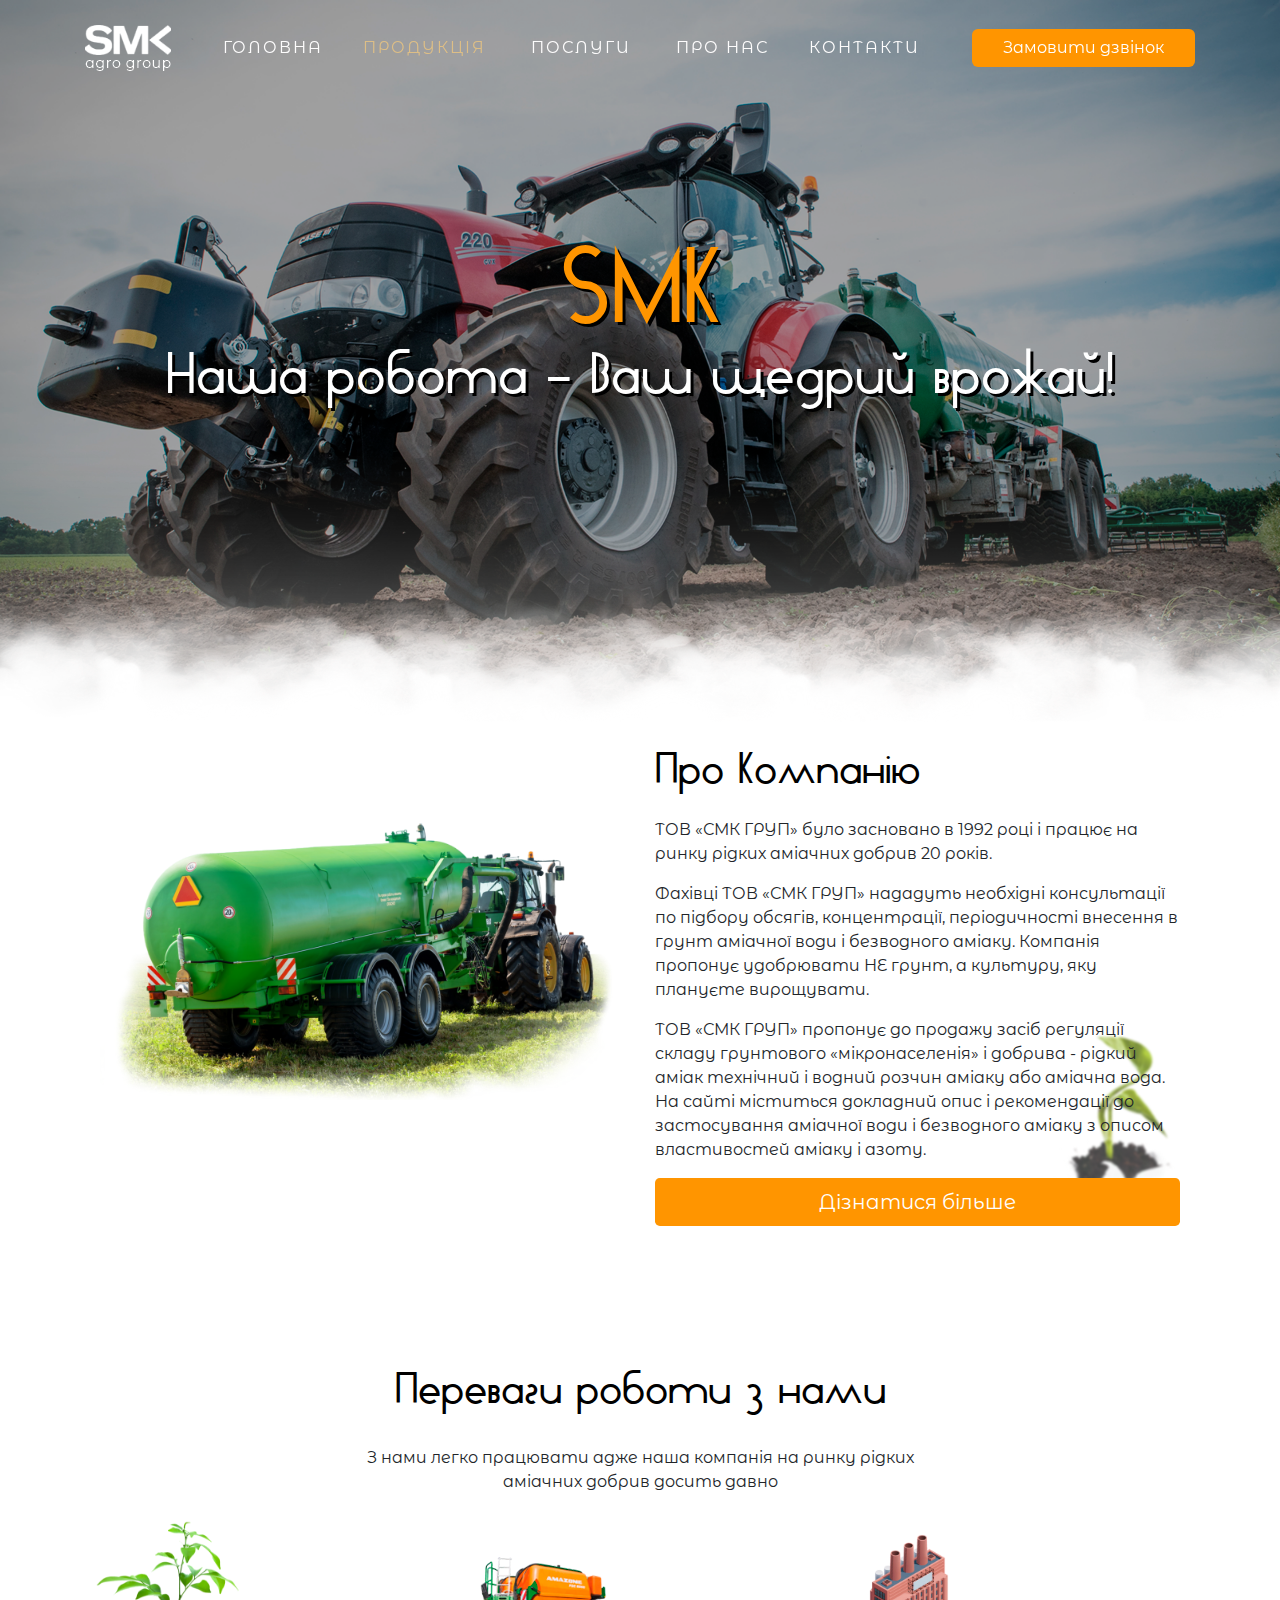
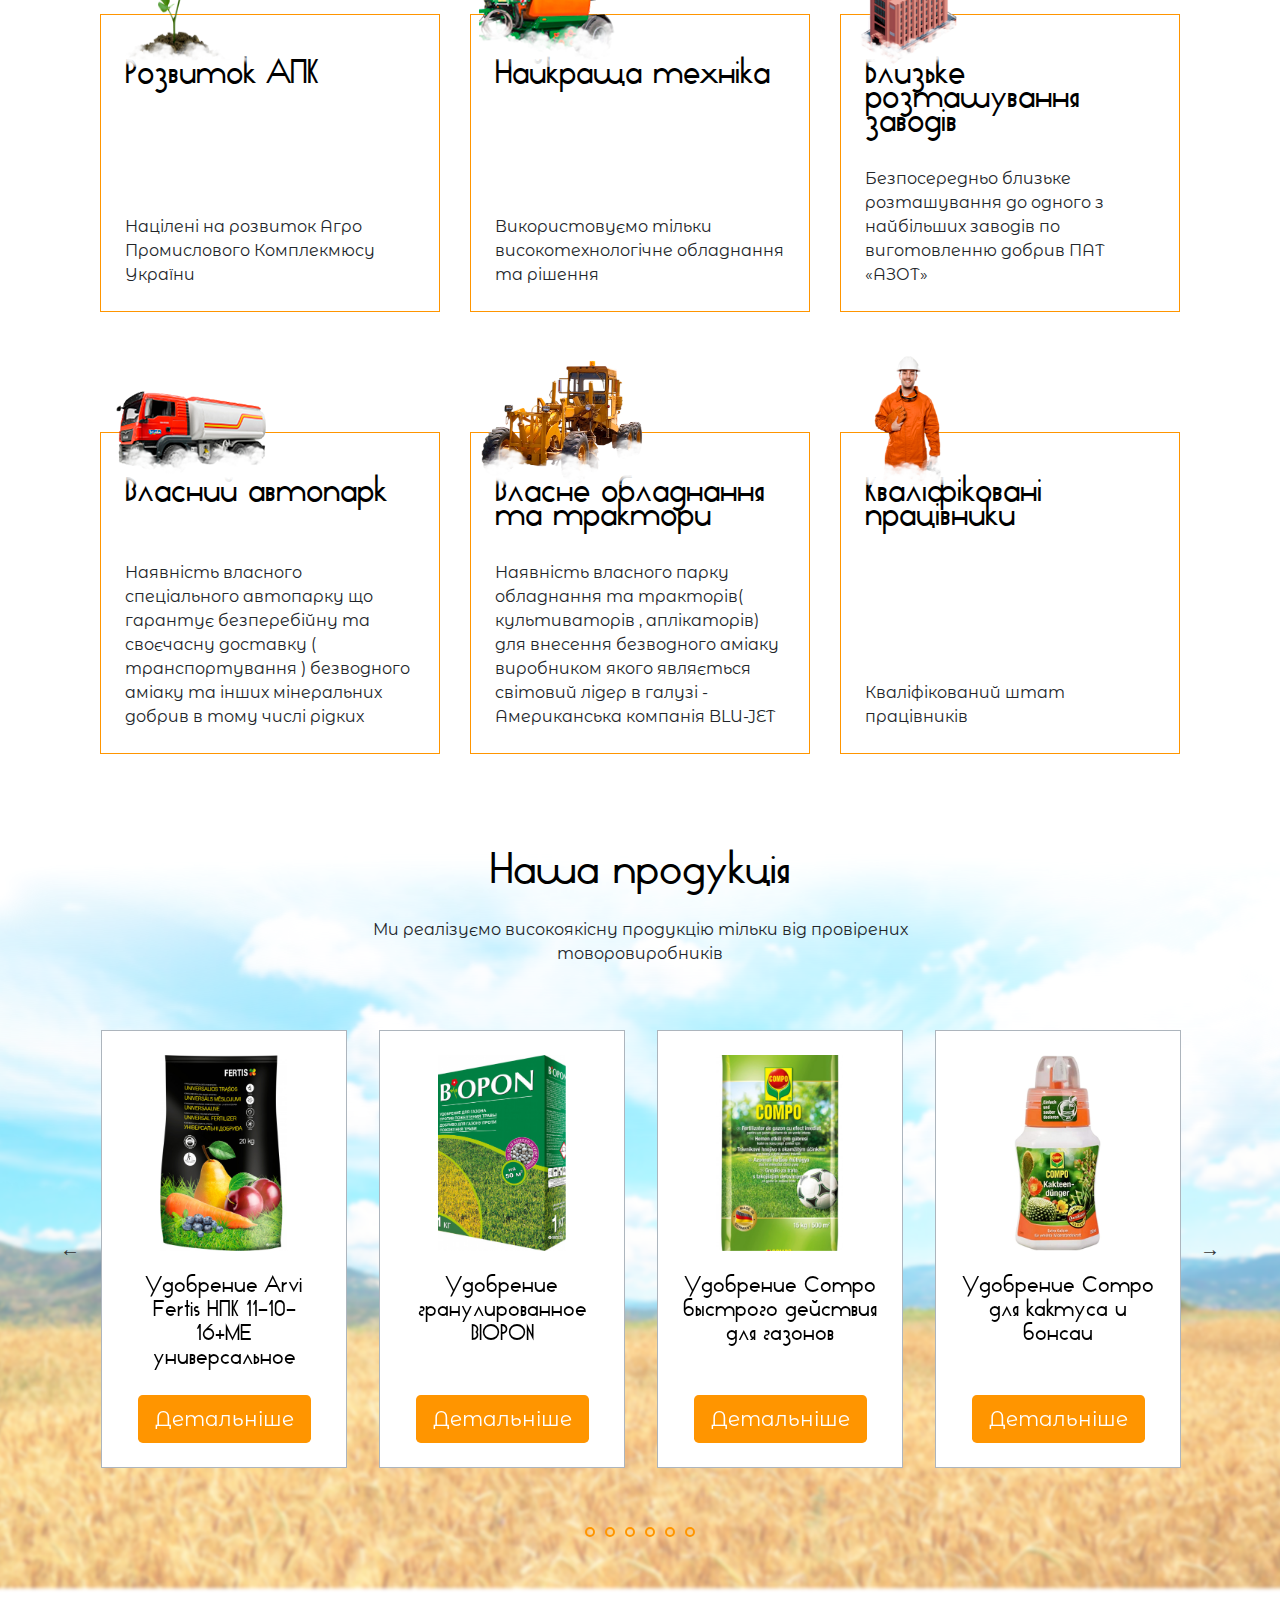
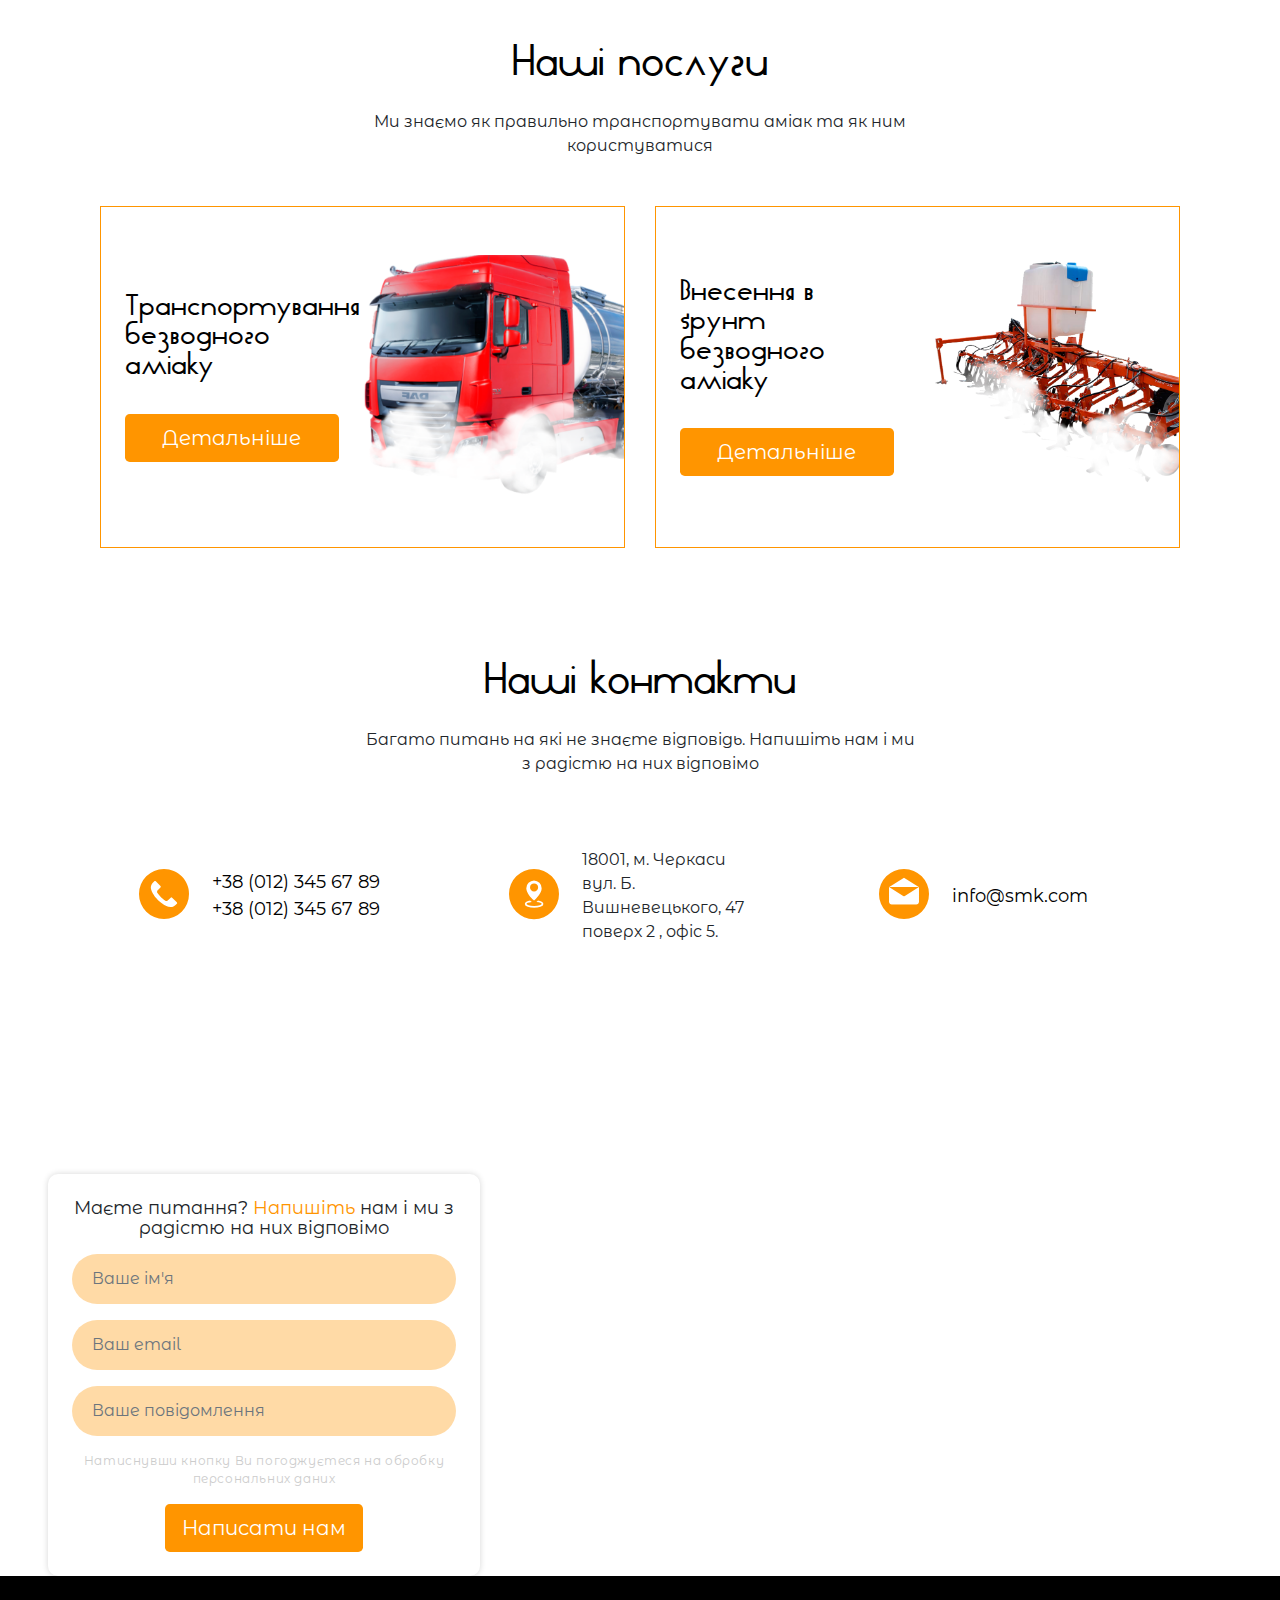
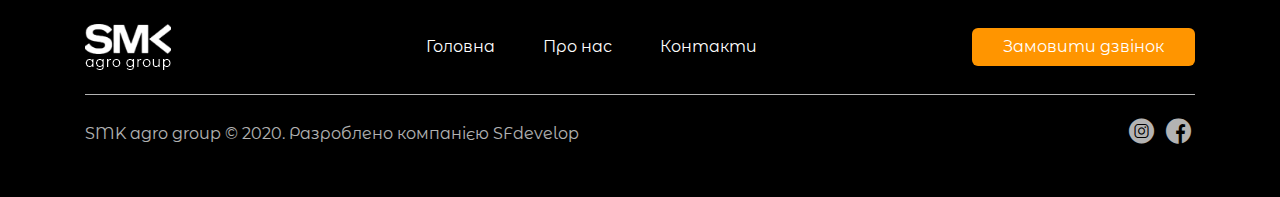
==== commit 51b88704: "07,07" ====
--- a/index.html
+++ b/index.html
@@ -36,29 +36,37 @@
 		<div class="container">
 			<nav class="d-flex align-items-center justify-content-between">
 				<div class="logo">
-					<img class="b-lazy" src="assets/i/loading.gif" data-src="assets/i/logo.png" alt="logo">
+					<a href="index.html">
+						<img class="b-lazy" src="assets/i/loading.gif" data-src="assets/i/logo.png" alt="logo">
+					</a>
 				</div>
 				<ul class="topmenu">
-					<li><a href="">Головна</a></li>
+					<li><a href="index.php">Головна</a></li>
 					<li><a href="" class="active">Продукція<span class="fa fa-angle-down"></span></a>
 						<ul class="submenu">
-							<li><a href="">меню второго уровня</a></li>
-							<li><a href="">меню второго уровня<span class="fa fa-angle-down"></span></a>
+							<li><a href="product.html">Мінеральні добрива</a></li>
+							<li><a href="product.html">Засоби захисту рослин<span class="fa fa-angle-down"></span></a>
 								<ul class="submenu">
-									<li><a href="">меню третьего уровня</a></li>
-									<li><a href="">меню третьего уровня</a></li>
-									<li><a href="">меню третьего уровня</a></li>
+									<li><a href="product.html">акарициди</a></li>
+									<li><a href="product.html">інсектициди</a></li>
+									<li><a href="product.html">фунгіциди</a></li>
+									<li><a href="product.html">прилипачі</a></li>
+									<li><a href="product.html">регулятори та стимуляториросту</a></li>
 								</ul>
 							</li>
-							<li><a href="">меню второго уровня</a></li>
 						</ul>
 					</li>
-					<li><a href="">Послуги</a></li>
-					<li><a href="">Про нас</a></li>
-					<li><a href="">Контакти</a></li>
+					<li><a href="product.html">Послуги<span class="fa fa-angle-down"></span></a>
+						<ul class="submenu">
+							<li><a href="service.html">Транспортування безводного аміаку</a></li>
+							<li><a href="service.html">Внесення в ґрунт безводного аміаку </a></li>
+						</ul>
+					</li>
+					<li><a href="about.html">Про нас</a></li>
+					<li><a href="contacts.html">Контакти</a></li>
 				</ul>
 				<div>
-					<a href="" class="btn">Замовити дзвінок</a>
+					<a href="" data-toggle="modal" data-target="#feed_beack" class="btn">Замовити дзвінок</a>
 				</div>
 			</nav>
 		</div>
@@ -127,8 +135,8 @@
 		</nav>
 	
 	</div>
-	<div class="p-relative">
-		<div class="logo-menu d-lg-none">
+	<div class="p-relative fon_top_contacts d-lg-none">
+		<div class="logo-menu ">
 			<img class="b-lazy" src="assets/i/loading.gif" data-src="assets/i/logo.png" alt="logo">
 		</div>
 		<div class="d-lg-none phone-mobile"><i class="icon--5"></i></div>
@@ -401,7 +409,7 @@
 					</ul>
 				</div>
 				<div>
-					<a href="" class="btn">Замовити дзвінок</a>
+					<a href="" data-toggle="modal" data-target="#feed_beack" class="btn">Замовити дзвінок</a>
 				</div>
 			</div>
 			<div class="copirate">
@@ -421,6 +429,49 @@
 			</div>
 		</div>
 	</footer>
+	
+	<div class="modal fade" id="feed_beack" tabindex="-1" role="dialog" aria-labelledby="exampleModalLabel" aria-hidden="true">
+		<div class="modal-dialog modal-dialog-centered modal-lg">
+			<div class="modal-content">
+				<div class="modal-header text-center">
+					<h5 class="modal-title text-center" id="exampleModalLabel"></h5>
+					<button type="button" class="close" data-dismiss="modal" aria-label="Close">
+						<span aria-hidden="true">&times;</span>
+					</button>
+				</div>
+				<div class="modal-body p-0">
+	
+					<div class="row">
+						<div class="col-lg-6 d-flex flex-column justify-content-center">
+							<div class="d-block mb-5 mb-lg-0">
+								<h5 class="text-center">Замовити зворотній зв'язок</h5>
+							</div>
+							<form action="">
+								<div class="box_feedbeack p-4 text-center">
+									<div class="form-group">
+										<input type="text" class="form-control" id="uname" placeholder="Ваше ім'я" name="uname" required>
+										<div class="valid-feedback">Valid.</div>
+										<div class="invalid-feedback">Please fill out this field.</div>
+									</div>
+									<div class="form-group">
+										<input type="text" class="form-control" id="pwd" placeholder="Ваш телефон" name="pswd" required>
+										<div class="valid-feedback">Valid.</div>
+										<div class="invalid-feedback">Please fill out this field.</div>
+									</div>
+									<small>Натиснувши кнопку Ви погоджуєтеся на обробку персональних даних</small>
+									<div class="w100"></div>
+									<a href="" class="btn btn-lg">Надіслати</a>
+								</div>
+							</form>
+						</div>
+						<div class="col-lg-6 text-right d-none d-lg-block">
+							<img class="b-lazy" src="assets/i/loading.gif" data-src="assets/i/modal-01.png" alt="modal-01">
+						</div>
+					</div>
+				</div>
+			</div>
+		</div>
+	</div>
 
 	<!--JS-->
 	<script src="assets/js/main.min.js"></script>
--- a/assets/css/style.min.css
+++ b/assets/css/style.min.css
@@ -1 +1 @@
-@charset "UTF-8";@import url("https://fonts.googleapis.com/css2?family=Montserrat+Alternates:ital,wght@0,100;0,200;0,300;0,400;0,500;0,600;0,700;0,800;0,900;1,100;1,200;1,300;1,400;1,500;1,600;1,700;1,800;1,900&display=swap");*,:after,:before{box-sizing:border-box}html{font-family:sans-serif;line-height:1.15;-webkit-text-size-adjust:100%;-webkit-tap-highlight-color:rgba(0,0,0,0)}article,aside,figcaption,figure,footer,header,hgroup,main,nav,section{display:block}body{margin:0;font-family:-apple-system,BlinkMacSystemFont,Segoe UI,Roboto,Helvetica Neue,Arial,Noto Sans,sans-serif;font-size:1rem;font-weight:400;line-height:1.5;color:#212529;text-align:left;background-color:#fff}[tabindex="-1"]:focus:not(:focus-visible){outline:0!important}hr{box-sizing:content-box;height:0;overflow:visible}h1,h2,h3,h4,h5,h6{margin-top:0;margin-bottom:.5rem}p{margin-top:0;margin-bottom:1rem}abbr[data-original-title],abbr[title]{text-decoration:underline;-webkit-text-decoration:underline dotted;text-decoration:underline dotted;cursor:help;border-bottom:0;-webkit-text-decoration-skip-ink:none;text-decoration-skip-ink:none}address{font-style:normal;line-height:inherit}address,dl,ol,ul{margin-bottom:1rem}dl,ol,ul{margin-top:0}ol ol,ol ul,ul ol,ul ul{margin-bottom:0}dt{font-weight:700}dd{margin-bottom:.5rem;margin-left:0}blockquote{margin:0 0 1rem}b,strong{font-weight:bolder}small{font-size:80%}sub,sup{position:relative;font-size:75%;line-height:0;vertical-align:baseline}sub{bottom:-.25em}sup{top:-.5em}a{color:#007bff;text-decoration:none;background-color:transparent}a:hover{color:#0056b3;text-decoration:underline}a:not([href]),a:not([href]):hover{color:inherit;text-decoration:none}code,kbd,pre,samp{font-family:SFMono-Regular,Menlo,Monaco,Consolas,Liberation Mono,Courier New,monospace;font-size:1em}pre{margin-top:0;margin-bottom:1rem;overflow:auto}figure{margin:0 0 1rem}img{border-style:none}img,svg{vertical-align:middle}svg{overflow:hidden}table{border-collapse:collapse}caption{padding-top:.75rem;padding-bottom:.75rem;color:#6c757d;text-align:left;caption-side:bottom}th{text-align:inherit}label{display:inline-block;margin-bottom:.5rem}button{border-radius:0}button:focus{outline:1px dotted;outline:5px auto -webkit-focus-ring-color}button,input,optgroup,select,textarea{margin:0;font-family:inherit;font-size:inherit;line-height:inherit}button,input{overflow:visible}button,select{text-transform:none}select{word-wrap:normal}[type=button],[type=reset],[type=submit],button{-webkit-appearance:button}[type=button]:not(:disabled),[type=reset]:not(:disabled),[type=submit]:not(:disabled),button:not(:disabled){cursor:pointer}[type=button]::-moz-focus-inner,[type=reset]::-moz-focus-inner,[type=submit]::-moz-focus-inner,button::-moz-focus-inner{padding:0;border-style:none}input[type=checkbox],input[type=radio]{box-sizing:border-box;padding:0}input[type=date],input[type=datetime-local],input[type=month],input[type=time]{-webkit-appearance:listbox}textarea{overflow:auto;resize:vertical}fieldset{min-width:0;padding:0;margin:0;border:0}legend{display:block;width:100%;max-width:100%;padding:0;margin-bottom:.5rem;font-size:1.5rem;line-height:inherit;color:inherit;white-space:normal}progress{vertical-align:baseline}[type=number]::-webkit-inner-spin-button,[type=number]::-webkit-outer-spin-button{height:auto}[type=search]{outline-offset:-2px;-webkit-appearance:none}[type=search]::-webkit-search-decoration{-webkit-appearance:none}::-webkit-file-upload-button{font:inherit;-webkit-appearance:button}output{display:inline-block}summary{display:list-item;cursor:pointer}template{display:none}[hidden]{display:none!important}.align-baseline{vertical-align:baseline!important}.align-top{vertical-align:top!important}.align-middle{vertical-align:middle!important}.align-bottom{vertical-align:bottom!important}.align-text-bottom{vertical-align:text-bottom!important}.align-text-top{vertical-align:text-top!important}.bg-primary{background-color:#007bff!important}a.bg-primary:focus,a.bg-primary:hover,button.bg-primary:focus,button.bg-primary:hover{background-color:#0062cc!important}.bg-secondary{background-color:#6c757d!important}a.bg-secondary:focus,a.bg-secondary:hover,button.bg-secondary:focus,button.bg-secondary:hover{background-color:#545b62!important}.bg-success{background-color:#28a745!important}a.bg-success:focus,a.bg-success:hover,button.bg-success:focus,button.bg-success:hover{background-color:#1e7e34!important}.bg-info{background-color:#17a2b8!important}a.bg-info:focus,a.bg-info:hover,button.bg-info:focus,button.bg-info:hover{background-color:#117a8b!important}.bg-warning{background-color:#ff9500!important}a.bg-warning:focus,a.bg-warning:hover,button.bg-warning:focus,button.bg-warning:hover{background-color:#c70!important}.bg-danger{background-color:#dc3545!important}a.bg-danger:focus,a.bg-danger:hover,button.bg-danger:focus,button.bg-danger:hover{background-color:#bd2130!important}.bg-light{background-color:#f8f9fa!important}a.bg-light:focus,a.bg-light:hover,button.bg-light:focus,button.bg-light:hover{background-color:#dae0e5!important}.bg-dark{background-color:#343a40!important}a.bg-dark:focus,a.bg-dark:hover,button.bg-dark:focus,button.bg-dark:hover{background-color:#1d2124!important}.bg-white{background-color:#fff!important}.bg-transparent{background-color:transparent!important}.border{border:1px solid #dee2e6!important}.border-top{border-top:1px solid #dee2e6!important}.border-right{border-right:1px solid #dee2e6!important}.border-bottom{border-bottom:1px solid #dee2e6!important}.border-left{border-left:1px solid #dee2e6!important}.border-0{border:0!important}.border-top-0{border-top:0!important}.border-right-0{border-right:0!important}.border-bottom-0{border-bottom:0!important}.border-left-0{border-left:0!important}.border-primary{border-color:#007bff!important}.border-secondary{border-color:#6c757d!important}.border-success{border-color:#28a745!important}.border-info{border-color:#17a2b8!important}.border-warning{border-color:#ff9500!important}.border-danger{border-color:#dc3545!important}.border-light{border-color:#f8f9fa!important}.border-dark{border-color:#343a40!important}.border-white{border-color:#fff!important}.rounded-sm{border-radius:.2rem!important}.rounded{border-radius:.25rem!important}.rounded-top{border-top-left-radius:.25rem!important}.rounded-right,.rounded-top{border-top-right-radius:.25rem!important}.rounded-bottom,.rounded-right{border-bottom-right-radius:.25rem!important}.rounded-bottom,.rounded-left{border-bottom-left-radius:.25rem!important}.rounded-left{border-top-left-radius:.25rem!important}.rounded-lg{border-radius:.3rem!important}.rounded-circle{border-radius:50%!important}.rounded-pill{border-radius:50rem!important}.rounded-0{border-radius:0!important}.clearfix:after{display:block;clear:both;content:""}.d-none{display:none!important}.d-inline{display:inline!important}.d-inline-block{display:inline-block!important}.d-block{display:block!important}.d-table{display:table!important}.d-table-row{display:table-row!important}.d-table-cell{display:table-cell!important}.d-flex{display:-ms-flexbox!important;display:flex!important}.d-inline-flex{display:-ms-inline-flexbox!important;display:inline-flex!important}@media (min-width:576px){.d-sm-none{display:none!important}.d-sm-inline{display:inline!important}.d-sm-inline-block{display:inline-block!important}.d-sm-block{display:block!important}.d-sm-table{display:table!important}.d-sm-table-row{display:table-row!important}.d-sm-table-cell{display:table-cell!important}.d-sm-flex{display:-ms-flexbox!important;display:flex!important}.d-sm-inline-flex{display:-ms-inline-flexbox!important;display:inline-flex!important}}@media (min-width:962px){.d-md-none{display:none!important}.d-md-inline{display:inline!important}.d-md-inline-block{display:inline-block!important}.d-md-block{display:block!important}.d-md-table{display:table!important}.d-md-table-row{display:table-row!important}.d-md-table-cell{display:table-cell!important}.d-md-flex{display:-ms-flexbox!important;display:flex!important}.d-md-inline-flex{display:-ms-inline-flexbox!important;display:inline-flex!important}}@media (min-width:1200px){.d-lg-none{display:none!important}.d-lg-inline{display:inline!important}.d-lg-inline-block{display:inline-block!important}.d-lg-block{display:block!important}.d-lg-table{display:table!important}.d-lg-table-row{display:table-row!important}.d-lg-table-cell{display:table-cell!important}.d-lg-flex{display:-ms-flexbox!important;display:flex!important}.d-lg-inline-flex{display:-ms-inline-flexbox!important;display:inline-flex!important}}@media (min-width:1600px){.d-xl-none{display:none!important}.d-xl-inline{display:inline!important}.d-xl-inline-block{display:inline-block!important}.d-xl-block{display:block!important}.d-xl-table{display:table!important}.d-xl-table-row{display:table-row!important}.d-xl-table-cell{display:table-cell!important}.d-xl-flex{display:-ms-flexbox!important;display:flex!important}.d-xl-inline-flex{display:-ms-inline-flexbox!important;display:inline-flex!important}}@media print{.d-print-none{display:none!important}.d-print-inline{display:inline!important}.d-print-inline-block{display:inline-block!important}.d-print-block{display:block!important}.d-print-table{display:table!important}.d-print-table-row{display:table-row!important}.d-print-table-cell{display:table-cell!important}.d-print-flex{display:-ms-flexbox!important;display:flex!important}.d-print-inline-flex{display:-ms-inline-flexbox!important;display:inline-flex!important}}.embed-responsive{position:relative;display:block;width:100%;padding:0;overflow:hidden}.embed-responsive:before{display:block;content:""}.embed-responsive .embed-responsive-item,.embed-responsive embed,.embed-responsive iframe,.embed-responsive object,.embed-responsive video{position:absolute;top:0;bottom:0;left:0;width:100%;height:100%;border:0}.embed-responsive-21by9:before{padding-top:42.85714%}.embed-responsive-16by9:before{padding-top:56.25%}.embed-responsive-4by3:before{padding-top:75%}.embed-responsive-1by1:before{padding-top:100%}.flex-row{-ms-flex-direction:row!important;flex-direction:row!important}.flex-column{-ms-flex-direction:column!important;flex-direction:column!important}.flex-row-reverse{-ms-flex-direction:row-reverse!important;flex-direction:row-reverse!important}.flex-column-reverse{-ms-flex-direction:column-reverse!important;flex-direction:column-reverse!important}.flex-wrap{-ms-flex-wrap:wrap!important;flex-wrap:wrap!important}.flex-nowrap{-ms-flex-wrap:nowrap!important;flex-wrap:nowrap!important}.flex-wrap-reverse{-ms-flex-wrap:wrap-reverse!important;flex-wrap:wrap-reverse!important}.flex-fill{-ms-flex:1 1 auto!important;flex:1 1 auto!important}.flex-grow-0{-ms-flex-positive:0!important;flex-grow:0!important}.flex-grow-1{-ms-flex-positive:1!important;flex-grow:1!important}.flex-shrink-0{-ms-flex-negative:0!important;flex-shrink:0!important}.flex-shrink-1{-ms-flex-negative:1!important;flex-shrink:1!important}.justify-content-start{-ms-flex-pack:start!important;justify-content:flex-start!important}.justify-content-end{-ms-flex-pack:end!important;justify-content:flex-end!important}.justify-content-center{-ms-flex-pack:center!important;justify-content:center!important}.justify-content-between{-ms-flex-pack:justify!important;justify-content:space-between!important}.justify-content-around{-ms-flex-pack:distribute!important;justify-content:space-around!important}.align-items-start{-ms-flex-align:start!important;align-items:flex-start!important}.align-items-end{-ms-flex-align:end!important;align-items:flex-end!important}.align-items-center{-ms-flex-align:center!important;align-items:center!important}.align-items-baseline{-ms-flex-align:baseline!important;align-items:baseline!important}.align-items-stretch{-ms-flex-align:stretch!important;align-items:stretch!important}.align-content-start{-ms-flex-line-pack:start!important;align-content:flex-start!important}.align-content-end{-ms-flex-line-pack:end!important;align-content:flex-end!important}.align-content-center{-ms-flex-line-pack:center!important;align-content:center!important}.align-content-between{-ms-flex-line-pack:justify!important;align-content:space-between!important}.align-content-around{-ms-flex-line-pack:distribute!important;align-content:space-around!important}.align-content-stretch{-ms-flex-line-pack:stretch!important;align-content:stretch!important}.align-self-auto{-ms-flex-item-align:auto!important;align-self:auto!important}.align-self-start{-ms-flex-item-align:start!important;align-self:flex-start!important}.align-self-end{-ms-flex-item-align:end!important;align-self:flex-end!important}.align-self-center{-ms-flex-item-align:center!important;align-self:center!important}.align-self-baseline{-ms-flex-item-align:baseline!important;align-self:baseline!important}.align-self-stretch{-ms-flex-item-align:stretch!important;align-self:stretch!important}@media (min-width:576px){.flex-sm-row{-ms-flex-direction:row!important;flex-direction:row!important}.flex-sm-column{-ms-flex-direction:column!important;flex-direction:column!important}.flex-sm-row-reverse{-ms-flex-direction:row-reverse!important;flex-direction:row-reverse!important}.flex-sm-column-reverse{-ms-flex-direction:column-reverse!important;flex-direction:column-reverse!important}.flex-sm-wrap{-ms-flex-wrap:wrap!important;flex-wrap:wrap!important}.flex-sm-nowrap{-ms-flex-wrap:nowrap!important;flex-wrap:nowrap!important}.flex-sm-wrap-reverse{-ms-flex-wrap:wrap-reverse!important;flex-wrap:wrap-reverse!important}.flex-sm-fill{-ms-flex:1 1 auto!important;flex:1 1 auto!important}.flex-sm-grow-0{-ms-flex-positive:0!important;flex-grow:0!important}.flex-sm-grow-1{-ms-flex-positive:1!important;flex-grow:1!important}.flex-sm-shrink-0{-ms-flex-negative:0!important;flex-shrink:0!important}.flex-sm-shrink-1{-ms-flex-negative:1!important;flex-shrink:1!important}.justify-content-sm-start{-ms-flex-pack:start!important;justify-content:flex-start!important}.justify-content-sm-end{-ms-flex-pack:end!important;justify-content:flex-end!important}.justify-content-sm-center{-ms-flex-pack:center!important;justify-content:center!important}.justify-content-sm-between{-ms-flex-pack:justify!important;justify-content:space-between!important}.justify-content-sm-around{-ms-flex-pack:distribute!important;justify-content:space-around!important}.align-items-sm-start{-ms-flex-align:start!important;align-items:flex-start!important}.align-items-sm-end{-ms-flex-align:end!important;align-items:flex-end!important}.align-items-sm-center{-ms-flex-align:center!important;align-items:center!important}.align-items-sm-baseline{-ms-flex-align:baseline!important;align-items:baseline!important}.align-items-sm-stretch{-ms-flex-align:stretch!important;align-items:stretch!important}.align-content-sm-start{-ms-flex-line-pack:start!important;align-content:flex-start!important}.align-content-sm-end{-ms-flex-line-pack:end!important;align-content:flex-end!important}.align-content-sm-center{-ms-flex-line-pack:center!important;align-content:center!important}.align-content-sm-between{-ms-flex-line-pack:justify!important;align-content:space-between!important}.align-content-sm-around{-ms-flex-line-pack:distribute!important;align-content:space-around!important}.align-content-sm-stretch{-ms-flex-line-pack:stretch!important;align-content:stretch!important}.align-self-sm-auto{-ms-flex-item-align:auto!important;align-self:auto!important}.align-self-sm-start{-ms-flex-item-align:start!important;align-self:flex-start!important}.align-self-sm-end{-ms-flex-item-align:end!important;align-self:flex-end!important}.align-self-sm-center{-ms-flex-item-align:center!important;align-self:center!important}.align-self-sm-baseline{-ms-flex-item-align:baseline!important;align-self:baseline!important}.align-self-sm-stretch{-ms-flex-item-align:stretch!important;align-self:stretch!important}}@media (min-width:962px){.flex-md-row{-ms-flex-direction:row!important;flex-direction:row!important}.flex-md-column{-ms-flex-direction:column!important;flex-direction:column!important}.flex-md-row-reverse{-ms-flex-direction:row-reverse!important;flex-direction:row-reverse!important}.flex-md-column-reverse{-ms-flex-direction:column-reverse!important;flex-direction:column-reverse!important}.flex-md-wrap{-ms-flex-wrap:wrap!important;flex-wrap:wrap!important}.flex-md-nowrap{-ms-flex-wrap:nowrap!important;flex-wrap:nowrap!important}.flex-md-wrap-reverse{-ms-flex-wrap:wrap-reverse!important;flex-wrap:wrap-reverse!important}.flex-md-fill{-ms-flex:1 1 auto!important;flex:1 1 auto!important}.flex-md-grow-0{-ms-flex-positive:0!important;flex-grow:0!important}.flex-md-grow-1{-ms-flex-positive:1!important;flex-grow:1!important}.flex-md-shrink-0{-ms-flex-negative:0!important;flex-shrink:0!important}.flex-md-shrink-1{-ms-flex-negative:1!important;flex-shrink:1!important}.justify-content-md-start{-ms-flex-pack:start!important;justify-content:flex-start!important}.justify-content-md-end{-ms-flex-pack:end!important;justify-content:flex-end!important}.justify-content-md-center{-ms-flex-pack:center!important;justify-content:center!important}.justify-content-md-between{-ms-flex-pack:justify!important;justify-content:space-between!important}.justify-content-md-around{-ms-flex-pack:distribute!important;justify-content:space-around!important}.align-items-md-start{-ms-flex-align:start!important;align-items:flex-start!important}.align-items-md-end{-ms-flex-align:end!important;align-items:flex-end!important}.align-items-md-center{-ms-flex-align:center!important;align-items:center!important}.align-items-md-baseline{-ms-flex-align:baseline!important;align-items:baseline!important}.align-items-md-stretch{-ms-flex-align:stretch!important;align-items:stretch!important}.align-content-md-start{-ms-flex-line-pack:start!important;align-content:flex-start!important}.align-content-md-end{-ms-flex-line-pack:end!important;align-content:flex-end!important}.align-content-md-center{-ms-flex-line-pack:center!important;align-content:center!important}.align-content-md-between{-ms-flex-line-pack:justify!important;align-content:space-between!important}.align-content-md-around{-ms-flex-line-pack:distribute!important;align-content:space-around!important}.align-content-md-stretch{-ms-flex-line-pack:stretch!important;align-content:stretch!important}.align-self-md-auto{-ms-flex-item-align:auto!important;align-self:auto!important}.align-self-md-start{-ms-flex-item-align:start!important;align-self:flex-start!important}.align-self-md-end{-ms-flex-item-align:end!important;align-self:flex-end!important}.align-self-md-center{-ms-flex-item-align:center!important;align-self:center!important}.align-self-md-baseline{-ms-flex-item-align:baseline!important;align-self:baseline!important}.align-self-md-stretch{-ms-flex-item-align:stretch!important;align-self:stretch!important}}@media (min-width:1200px){.flex-lg-row{-ms-flex-direction:row!important;flex-direction:row!important}.flex-lg-column{-ms-flex-direction:column!important;flex-direction:column!important}.flex-lg-row-reverse{-ms-flex-direction:row-reverse!important;flex-direction:row-reverse!important}.flex-lg-column-reverse{-ms-flex-direction:column-reverse!important;flex-direction:column-reverse!important}.flex-lg-wrap{-ms-flex-wrap:wrap!important;flex-wrap:wrap!important}.flex-lg-nowrap{-ms-flex-wrap:nowrap!important;flex-wrap:nowrap!important}.flex-lg-wrap-reverse{-ms-flex-wrap:wrap-reverse!important;flex-wrap:wrap-reverse!important}.flex-lg-fill{-ms-flex:1 1 auto!important;flex:1 1 auto!important}.flex-lg-grow-0{-ms-flex-positive:0!important;flex-grow:0!important}.flex-lg-grow-1{-ms-flex-positive:1!important;flex-grow:1!important}.flex-lg-shrink-0{-ms-flex-negative:0!important;flex-shrink:0!important}.flex-lg-shrink-1{-ms-flex-negative:1!important;flex-shrink:1!important}.justify-content-lg-start{-ms-flex-pack:start!important;justify-content:flex-start!important}.justify-content-lg-end{-ms-flex-pack:end!important;justify-content:flex-end!important}.justify-content-lg-center{-ms-flex-pack:center!important;justify-content:center!important}.justify-content-lg-between{-ms-flex-pack:justify!important;justify-content:space-between!important}.justify-content-lg-around{-ms-flex-pack:distribute!important;justify-content:space-around!important}.align-items-lg-start{-ms-flex-align:start!important;align-items:flex-start!important}.align-items-lg-end{-ms-flex-align:end!important;align-items:flex-end!important}.align-items-lg-center{-ms-flex-align:center!important;align-items:center!important}.align-items-lg-baseline{-ms-flex-align:baseline!important;align-items:baseline!important}.align-items-lg-stretch{-ms-flex-align:stretch!important;align-items:stretch!important}.align-content-lg-start{-ms-flex-line-pack:start!important;align-content:flex-start!important}.align-content-lg-end{-ms-flex-line-pack:end!important;align-content:flex-end!important}.align-content-lg-center{-ms-flex-line-pack:center!important;align-content:center!important}.align-content-lg-between{-ms-flex-line-pack:justify!important;align-content:space-between!important}.align-content-lg-around{-ms-flex-line-pack:distribute!important;align-content:space-around!important}.align-content-lg-stretch{-ms-flex-line-pack:stretch!important;align-content:stretch!important}.align-self-lg-auto{-ms-flex-item-align:auto!important;align-self:auto!important}.align-self-lg-start{-ms-flex-item-align:start!important;align-self:flex-start!important}.align-self-lg-end{-ms-flex-item-align:end!important;align-self:flex-end!important}.align-self-lg-center{-ms-flex-item-align:center!important;align-self:center!important}.align-self-lg-baseline{-ms-flex-item-align:baseline!important;align-self:baseline!important}.align-self-lg-stretch{-ms-flex-item-align:stretch!important;align-self:stretch!important}}@media (min-width:1600px){.flex-xl-row{-ms-flex-direction:row!important;flex-direction:row!important}.flex-xl-column{-ms-flex-direction:column!important;flex-direction:column!important}.flex-xl-row-reverse{-ms-flex-direction:row-reverse!important;flex-direction:row-reverse!important}.flex-xl-column-reverse{-ms-flex-direction:column-reverse!important;flex-direction:column-reverse!important}.flex-xl-wrap{-ms-flex-wrap:wrap!important;flex-wrap:wrap!important}.flex-xl-nowrap{-ms-flex-wrap:nowrap!important;flex-wrap:nowrap!important}.flex-xl-wrap-reverse{-ms-flex-wrap:wrap-reverse!important;flex-wrap:wrap-reverse!important}.flex-xl-fill{-ms-flex:1 1 auto!important;flex:1 1 auto!important}.flex-xl-grow-0{-ms-flex-positive:0!important;flex-grow:0!important}.flex-xl-grow-1{-ms-flex-positive:1!important;flex-grow:1!important}.flex-xl-shrink-0{-ms-flex-negative:0!important;flex-shrink:0!important}.flex-xl-shrink-1{-ms-flex-negative:1!important;flex-shrink:1!important}.justify-content-xl-start{-ms-flex-pack:start!important;justify-content:flex-start!important}.justify-content-xl-end{-ms-flex-pack:end!important;justify-content:flex-end!important}.justify-content-xl-center{-ms-flex-pack:center!important;justify-content:center!important}.justify-content-xl-between{-ms-flex-pack:justify!important;justify-content:space-between!important}.justify-content-xl-around{-ms-flex-pack:distribute!important;justify-content:space-around!important}.align-items-xl-start{-ms-flex-align:start!important;align-items:flex-start!important}.align-items-xl-end{-ms-flex-align:end!important;align-items:flex-end!important}.align-items-xl-center{-ms-flex-align:center!important;align-items:center!important}.align-items-xl-baseline{-ms-flex-align:baseline!important;align-items:baseline!important}.align-items-xl-stretch{-ms-flex-align:stretch!important;align-items:stretch!important}.align-content-xl-start{-ms-flex-line-pack:start!important;align-content:flex-start!important}.align-content-xl-end{-ms-flex-line-pack:end!important;align-content:flex-end!important}.align-content-xl-center{-ms-flex-line-pack:center!important;align-content:center!important}.align-content-xl-between{-ms-flex-line-pack:justify!important;align-content:space-between!important}.align-content-xl-around{-ms-flex-line-pack:distribute!important;align-content:space-around!important}.align-content-xl-stretch{-ms-flex-line-pack:stretch!important;align-content:stretch!important}.align-self-xl-auto{-ms-flex-item-align:auto!important;align-self:auto!important}.align-self-xl-start{-ms-flex-item-align:start!important;align-self:flex-start!important}.align-self-xl-end{-ms-flex-item-align:end!important;align-self:flex-end!important}.align-self-xl-center{-ms-flex-item-align:center!important;align-self:center!important}.align-self-xl-baseline{-ms-flex-item-align:baseline!important;align-self:baseline!important}.align-self-xl-stretch{-ms-flex-item-align:stretch!important;align-self:stretch!important}}.float-left{float:left!important}.float-right{float:right!important}.float-none{float:none!important}@media (min-width:576px){.float-sm-left{float:left!important}.float-sm-right{float:right!important}.float-sm-none{float:none!important}}@media (min-width:962px){.float-md-left{float:left!important}.float-md-right{float:right!important}.float-md-none{float:none!important}}@media (min-width:1200px){.float-lg-left{float:left!important}.float-lg-right{float:right!important}.float-lg-none{float:none!important}}@media (min-width:1600px){.float-xl-left{float:left!important}.float-xl-right{float:right!important}.float-xl-none{float:none!important}}.overflow-auto{overflow:auto!important}.overflow-hidden{overflow:hidden!important}.sr-only{position:absolute;width:1px;height:1px;padding:0;margin:-1px;overflow:hidden;clip:rect(0,0,0,0);white-space:nowrap;border:0}.sr-only-focusable:active,.sr-only-focusable:focus{position:static;width:auto;height:auto;overflow:visible;clip:auto;white-space:normal}.shadow-sm{box-shadow:0 .125rem .25rem rgba(0,0,0,.075)!important}.shadow{box-shadow:0 .5rem 1rem rgba(0,0,0,.15)!important}.shadow-lg{box-shadow:0 1rem 3rem rgba(0,0,0,.175)!important}.shadow-none{box-shadow:none!important}.w-25{width:25%!important}.w-50{width:50%!important}.w-75{width:75%!important}.w-100{width:100%!important}.w-auto{width:auto!important}.h-25{height:25%!important}.h-50{height:50%!important}.h-75{height:75%!important}.h-100{height:100%!important}.h-auto{height:auto!important}.mw-100{max-width:100%!important}.mh-100{max-height:100%!important}.min-vw-100{min-width:100vw!important}.min-vh-100{min-height:100vh!important}.vw-100{width:100vw!important}.vh-100{height:100vh!important}.stretched-link:after{position:absolute;top:0;right:0;bottom:0;left:0;z-index:1;pointer-events:auto;content:"";background-color:transparent}.m-0{margin:0!important}.mt-0,.my-0{margin-top:0!important}.mr-0,.mx-0{margin-right:0!important}.mb-0,.my-0{margin-bottom:0!important}.ml-0,.mx-0{margin-left:0!important}.m-1{margin:.25rem!important}.mt-1,.my-1{margin-top:.25rem!important}.mr-1,.mx-1{margin-right:.25rem!important}.mb-1,.my-1{margin-bottom:.25rem!important}.ml-1,.mx-1{margin-left:.25rem!important}.m-2{margin:.5rem!important}.mt-2,.my-2{margin-top:.5rem!important}.mr-2,.mx-2{margin-right:.5rem!important}.mb-2,.my-2{margin-bottom:.5rem!important}.ml-2,.mx-2{margin-left:.5rem!important}.m-3{margin:1rem!important}.mt-3,.my-3{margin-top:1rem!important}.mr-3,.mx-3{margin-right:1rem!important}.mb-3,.my-3{margin-bottom:1rem!important}.ml-3,.mx-3{margin-left:1rem!important}.m-4{margin:1.5rem!important}.mt-4,.my-4{margin-top:1.5rem!important}.mr-4,.mx-4{margin-right:1.5rem!important}.mb-4,.my-4{margin-bottom:1.5rem!important}.ml-4,.mx-4{margin-left:1.5rem!important}.m-5{margin:3rem!important}.mt-5,.my-5{margin-top:3rem!important}.mr-5,.mx-5{margin-right:3rem!important}.mb-5,.my-5{margin-bottom:3rem!important}.ml-5,.mx-5{margin-left:3rem!important}.p-0{padding:0!important}.pt-0,.py-0{padding-top:0!important}.pr-0,.px-0{padding-right:0!important}.pb-0,.py-0{padding-bottom:0!important}.pl-0,.px-0{padding-left:0!important}.p-1{padding:.25rem!important}.pt-1,.py-1{padding-top:.25rem!important}.pr-1,.px-1{padding-right:.25rem!important}.pb-1,.py-1{padding-bottom:.25rem!important}.pl-1,.px-1{padding-left:.25rem!important}.p-2{padding:.5rem!important}.pt-2,.py-2{padding-top:.5rem!important}.pr-2,.px-2{padding-right:.5rem!important}.pb-2,.py-2{padding-bottom:.5rem!important}.pl-2,.px-2{padding-left:.5rem!important}.p-3{padding:1rem!important}.pt-3,.py-3{padding-top:1rem!important}.pr-3,.px-3{padding-right:1rem!important}.pb-3,.py-3{padding-bottom:1rem!important}.pl-3,.px-3{padding-left:1rem!important}.p-4{padding:1.5rem!important}.pt-4,.py-4{padding-top:1.5rem!important}.pr-4,.px-4{padding-right:1.5rem!important}.pb-4,.py-4{padding-bottom:1.5rem!important}.pl-4,.px-4{padding-left:1.5rem!important}.p-5{padding:3rem!important}.pt-5,.py-5{padding-top:3rem!important}.pr-5,.px-5{padding-right:3rem!important}.pb-5,.py-5{padding-bottom:3rem!important}.pl-5,.px-5{padding-left:3rem!important}.m-n1{margin:-.25rem!important}.mt-n1,.my-n1{margin-top:-.25rem!important}.mr-n1,.mx-n1{margin-right:-.25rem!important}.mb-n1,.my-n1{margin-bottom:-.25rem!important}.ml-n1,.mx-n1{margin-left:-.25rem!important}.m-n2{margin:-.5rem!important}.mt-n2,.my-n2{margin-top:-.5rem!important}.mr-n2,.mx-n2{margin-right:-.5rem!important}.mb-n2,.my-n2{margin-bottom:-.5rem!important}.ml-n2,.mx-n2{margin-left:-.5rem!important}.m-n3{margin:-1rem!important}.mt-n3,.my-n3{margin-top:-1rem!important}.mr-n3,.mx-n3{margin-right:-1rem!important}.mb-n3,.my-n3{margin-bottom:-1rem!important}.ml-n3,.mx-n3{margin-left:-1rem!important}.m-n4{margin:-1.5rem!important}.mt-n4,.my-n4{margin-top:-1.5rem!important}.mr-n4,.mx-n4{margin-right:-1.5rem!important}.mb-n4,.my-n4{margin-bottom:-1.5rem!important}.ml-n4,.mx-n4{margin-left:-1.5rem!important}.m-n5{margin:-3rem!important}.mt-n5,.my-n5{margin-top:-3rem!important}.mr-n5,.mx-n5{margin-right:-3rem!important}.mb-n5,.my-n5{margin-bottom:-3rem!important}.ml-n5,.mx-n5{margin-left:-3rem!important}.m-auto{margin:auto!important}.mt-auto,.my-auto{margin-top:auto!important}.mr-auto,.mx-auto{margin-right:auto!important}.mb-auto,.my-auto{margin-bottom:auto!important}.ml-auto,.mx-auto{margin-left:auto!important}@media (min-width:576px){.m-sm-0{margin:0!important}.mt-sm-0,.my-sm-0{margin-top:0!important}.mr-sm-0,.mx-sm-0{margin-right:0!important}.mb-sm-0,.my-sm-0{margin-bottom:0!important}.ml-sm-0,.mx-sm-0{margin-left:0!important}.m-sm-1{margin:.25rem!important}.mt-sm-1,.my-sm-1{margin-top:.25rem!important}.mr-sm-1,.mx-sm-1{margin-right:.25rem!important}.mb-sm-1,.my-sm-1{margin-bottom:.25rem!important}.ml-sm-1,.mx-sm-1{margin-left:.25rem!important}.m-sm-2{margin:.5rem!important}.mt-sm-2,.my-sm-2{margin-top:.5rem!important}.mr-sm-2,.mx-sm-2{margin-right:.5rem!important}.mb-sm-2,.my-sm-2{margin-bottom:.5rem!important}.ml-sm-2,.mx-sm-2{margin-left:.5rem!important}.m-sm-3{margin:1rem!important}.mt-sm-3,.my-sm-3{margin-top:1rem!important}.mr-sm-3,.mx-sm-3{margin-right:1rem!important}.mb-sm-3,.my-sm-3{margin-bottom:1rem!important}.ml-sm-3,.mx-sm-3{margin-left:1rem!important}.m-sm-4{margin:1.5rem!important}.mt-sm-4,.my-sm-4{margin-top:1.5rem!important}.mr-sm-4,.mx-sm-4{margin-right:1.5rem!important}.mb-sm-4,.my-sm-4{margin-bottom:1.5rem!important}.ml-sm-4,.mx-sm-4{margin-left:1.5rem!important}.m-sm-5{margin:3rem!important}.mt-sm-5,.my-sm-5{margin-top:3rem!important}.mr-sm-5,.mx-sm-5{margin-right:3rem!important}.mb-sm-5,.my-sm-5{margin-bottom:3rem!important}.ml-sm-5,.mx-sm-5{margin-left:3rem!important}.p-sm-0{padding:0!important}.pt-sm-0,.py-sm-0{padding-top:0!important}.pr-sm-0,.px-sm-0{padding-right:0!important}.pb-sm-0,.py-sm-0{padding-bottom:0!important}.pl-sm-0,.px-sm-0{padding-left:0!important}.p-sm-1{padding:.25rem!important}.pt-sm-1,.py-sm-1{padding-top:.25rem!important}.pr-sm-1,.px-sm-1{padding-right:.25rem!important}.pb-sm-1,.py-sm-1{padding-bottom:.25rem!important}.pl-sm-1,.px-sm-1{padding-left:.25rem!important}.p-sm-2{padding:.5rem!important}.pt-sm-2,.py-sm-2{padding-top:.5rem!important}.pr-sm-2,.px-sm-2{padding-right:.5rem!important}.pb-sm-2,.py-sm-2{padding-bottom:.5rem!important}.pl-sm-2,.px-sm-2{padding-left:.5rem!important}.p-sm-3{padding:1rem!important}.pt-sm-3,.py-sm-3{padding-top:1rem!important}.pr-sm-3,.px-sm-3{padding-right:1rem!important}.pb-sm-3,.py-sm-3{padding-bottom:1rem!important}.pl-sm-3,.px-sm-3{padding-left:1rem!important}.p-sm-4{padding:1.5rem!important}.pt-sm-4,.py-sm-4{padding-top:1.5rem!important}.pr-sm-4,.px-sm-4{padding-right:1.5rem!important}.pb-sm-4,.py-sm-4{padding-bottom:1.5rem!important}.pl-sm-4,.px-sm-4{padding-left:1.5rem!important}.p-sm-5{padding:3rem!important}.pt-sm-5,.py-sm-5{padding-top:3rem!important}.pr-sm-5,.px-sm-5{padding-right:3rem!important}.pb-sm-5,.py-sm-5{padding-bottom:3rem!important}.pl-sm-5,.px-sm-5{padding-left:3rem!important}.m-sm-n1{margin:-.25rem!important}.mt-sm-n1,.my-sm-n1{margin-top:-.25rem!important}.mr-sm-n1,.mx-sm-n1{margin-right:-.25rem!important}.mb-sm-n1,.my-sm-n1{margin-bottom:-.25rem!important}.ml-sm-n1,.mx-sm-n1{margin-left:-.25rem!important}.m-sm-n2{margin:-.5rem!important}.mt-sm-n2,.my-sm-n2{margin-top:-.5rem!important}.mr-sm-n2,.mx-sm-n2{margin-right:-.5rem!important}.mb-sm-n2,.my-sm-n2{margin-bottom:-.5rem!important}.ml-sm-n2,.mx-sm-n2{margin-left:-.5rem!important}.m-sm-n3{margin:-1rem!important}.mt-sm-n3,.my-sm-n3{margin-top:-1rem!important}.mr-sm-n3,.mx-sm-n3{margin-right:-1rem!important}.mb-sm-n3,.my-sm-n3{margin-bottom:-1rem!important}.ml-sm-n3,.mx-sm-n3{margin-left:-1rem!important}.m-sm-n4{margin:-1.5rem!important}.mt-sm-n4,.my-sm-n4{margin-top:-1.5rem!important}.mr-sm-n4,.mx-sm-n4{margin-right:-1.5rem!important}.mb-sm-n4,.my-sm-n4{margin-bottom:-1.5rem!important}.ml-sm-n4,.mx-sm-n4{margin-left:-1.5rem!important}.m-sm-n5{margin:-3rem!important}.mt-sm-n5,.my-sm-n5{margin-top:-3rem!important}.mr-sm-n5,.mx-sm-n5{margin-right:-3rem!important}.mb-sm-n5,.my-sm-n5{margin-bottom:-3rem!important}.ml-sm-n5,.mx-sm-n5{margin-left:-3rem!important}.m-sm-auto{margin:auto!important}.mt-sm-auto,.my-sm-auto{margin-top:auto!important}.mr-sm-auto,.mx-sm-auto{margin-right:auto!important}.mb-sm-auto,.my-sm-auto{margin-bottom:auto!important}.ml-sm-auto,.mx-sm-auto{margin-left:auto!important}}@media (min-width:962px){.m-md-0{margin:0!important}.mt-md-0,.my-md-0{margin-top:0!important}.mr-md-0,.mx-md-0{margin-right:0!important}.mb-md-0,.my-md-0{margin-bottom:0!important}.ml-md-0,.mx-md-0{margin-left:0!important}.m-md-1{margin:.25rem!important}.mt-md-1,.my-md-1{margin-top:.25rem!important}.mr-md-1,.mx-md-1{margin-right:.25rem!important}.mb-md-1,.my-md-1{margin-bottom:.25rem!important}.ml-md-1,.mx-md-1{margin-left:.25rem!important}.m-md-2{margin:.5rem!important}.mt-md-2,.my-md-2{margin-top:.5rem!important}.mr-md-2,.mx-md-2{margin-right:.5rem!important}.mb-md-2,.my-md-2{margin-bottom:.5rem!important}.ml-md-2,.mx-md-2{margin-left:.5rem!important}.m-md-3{margin:1rem!important}.mt-md-3,.my-md-3{margin-top:1rem!important}.mr-md-3,.mx-md-3{margin-right:1rem!important}.mb-md-3,.my-md-3{margin-bottom:1rem!important}.ml-md-3,.mx-md-3{margin-left:1rem!important}.m-md-4{margin:1.5rem!important}.mt-md-4,.my-md-4{margin-top:1.5rem!important}.mr-md-4,.mx-md-4{margin-right:1.5rem!important}.mb-md-4,.my-md-4{margin-bottom:1.5rem!important}.ml-md-4,.mx-md-4{margin-left:1.5rem!important}.m-md-5{margin:3rem!important}.mt-md-5,.my-md-5{margin-top:3rem!important}.mr-md-5,.mx-md-5{margin-right:3rem!important}.mb-md-5,.my-md-5{margin-bottom:3rem!important}.ml-md-5,.mx-md-5{margin-left:3rem!important}.p-md-0{padding:0!important}.pt-md-0,.py-md-0{padding-top:0!important}.pr-md-0,.px-md-0{padding-right:0!important}.pb-md-0,.py-md-0{padding-bottom:0!important}.pl-md-0,.px-md-0{padding-left:0!important}.p-md-1{padding:.25rem!important}.pt-md-1,.py-md-1{padding-top:.25rem!important}.pr-md-1,.px-md-1{padding-right:.25rem!important}.pb-md-1,.py-md-1{padding-bottom:.25rem!important}.pl-md-1,.px-md-1{padding-left:.25rem!important}.p-md-2{padding:.5rem!important}.pt-md-2,.py-md-2{padding-top:.5rem!important}.pr-md-2,.px-md-2{padding-right:.5rem!important}.pb-md-2,.py-md-2{padding-bottom:.5rem!important}.pl-md-2,.px-md-2{padding-left:.5rem!important}.p-md-3{padding:1rem!important}.pt-md-3,.py-md-3{padding-top:1rem!important}.pr-md-3,.px-md-3{padding-right:1rem!important}.pb-md-3,.py-md-3{padding-bottom:1rem!important}.pl-md-3,.px-md-3{padding-left:1rem!important}.p-md-4{padding:1.5rem!important}.pt-md-4,.py-md-4{padding-top:1.5rem!important}.pr-md-4,.px-md-4{padding-right:1.5rem!important}.pb-md-4,.py-md-4{padding-bottom:1.5rem!important}.pl-md-4,.px-md-4{padding-left:1.5rem!important}.p-md-5{padding:3rem!important}.pt-md-5,.py-md-5{padding-top:3rem!important}.pr-md-5,.px-md-5{padding-right:3rem!important}.pb-md-5,.py-md-5{padding-bottom:3rem!important}.pl-md-5,.px-md-5{padding-left:3rem!important}.m-md-n1{margin:-.25rem!important}.mt-md-n1,.my-md-n1{margin-top:-.25rem!important}.mr-md-n1,.mx-md-n1{margin-right:-.25rem!important}.mb-md-n1,.my-md-n1{margin-bottom:-.25rem!important}.ml-md-n1,.mx-md-n1{margin-left:-.25rem!important}.m-md-n2{margin:-.5rem!important}.mt-md-n2,.my-md-n2{margin-top:-.5rem!important}.mr-md-n2,.mx-md-n2{margin-right:-.5rem!important}.mb-md-n2,.my-md-n2{margin-bottom:-.5rem!important}.ml-md-n2,.mx-md-n2{margin-left:-.5rem!important}.m-md-n3{margin:-1rem!important}.mt-md-n3,.my-md-n3{margin-top:-1rem!important}.mr-md-n3,.mx-md-n3{margin-right:-1rem!important}.mb-md-n3,.my-md-n3{margin-bottom:-1rem!important}.ml-md-n3,.mx-md-n3{margin-left:-1rem!important}.m-md-n4{margin:-1.5rem!important}.mt-md-n4,.my-md-n4{margin-top:-1.5rem!important}.mr-md-n4,.mx-md-n4{margin-right:-1.5rem!important}.mb-md-n4,.my-md-n4{margin-bottom:-1.5rem!important}.ml-md-n4,.mx-md-n4{margin-left:-1.5rem!important}.m-md-n5{margin:-3rem!important}.mt-md-n5,.my-md-n5{margin-top:-3rem!important}.mr-md-n5,.mx-md-n5{margin-right:-3rem!important}.mb-md-n5,.my-md-n5{margin-bottom:-3rem!important}.ml-md-n5,.mx-md-n5{margin-left:-3rem!important}.m-md-auto{margin:auto!important}.mt-md-auto,.my-md-auto{margin-top:auto!important}.mr-md-auto,.mx-md-auto{margin-right:auto!important}.mb-md-auto,.my-md-auto{margin-bottom:auto!important}.ml-md-auto,.mx-md-auto{margin-left:auto!important}}@media (min-width:1200px){.m-lg-0{margin:0!important}.mt-lg-0,.my-lg-0{margin-top:0!important}.mr-lg-0,.mx-lg-0{margin-right:0!important}.mb-lg-0,.my-lg-0{margin-bottom:0!important}.ml-lg-0,.mx-lg-0{margin-left:0!important}.m-lg-1{margin:.25rem!important}.mt-lg-1,.my-lg-1{margin-top:.25rem!important}.mr-lg-1,.mx-lg-1{margin-right:.25rem!important}.mb-lg-1,.my-lg-1{margin-bottom:.25rem!important}.ml-lg-1,.mx-lg-1{margin-left:.25rem!important}.m-lg-2{margin:.5rem!important}.mt-lg-2,.my-lg-2{margin-top:.5rem!important}.mr-lg-2,.mx-lg-2{margin-right:.5rem!important}.mb-lg-2,.my-lg-2{margin-bottom:.5rem!important}.ml-lg-2,.mx-lg-2{margin-left:.5rem!important}.m-lg-3{margin:1rem!important}.mt-lg-3,.my-lg-3{margin-top:1rem!important}.mr-lg-3,.mx-lg-3{margin-right:1rem!important}.mb-lg-3,.my-lg-3{margin-bottom:1rem!important}.ml-lg-3,.mx-lg-3{margin-left:1rem!important}.m-lg-4{margin:1.5rem!important}.mt-lg-4,.my-lg-4{margin-top:1.5rem!important}.mr-lg-4,.mx-lg-4{margin-right:1.5rem!important}.mb-lg-4,.my-lg-4{margin-bottom:1.5rem!important}.ml-lg-4,.mx-lg-4{margin-left:1.5rem!important}.m-lg-5{margin:3rem!important}.mt-lg-5,.my-lg-5{margin-top:3rem!important}.mr-lg-5,.mx-lg-5{margin-right:3rem!important}.mb-lg-5,.my-lg-5{margin-bottom:3rem!important}.ml-lg-5,.mx-lg-5{margin-left:3rem!important}.p-lg-0{padding:0!important}.pt-lg-0,.py-lg-0{padding-top:0!important}.pr-lg-0,.px-lg-0{padding-right:0!important}.pb-lg-0,.py-lg-0{padding-bottom:0!important}.pl-lg-0,.px-lg-0{padding-left:0!important}.p-lg-1{padding:.25rem!important}.pt-lg-1,.py-lg-1{padding-top:.25rem!important}.pr-lg-1,.px-lg-1{padding-right:.25rem!important}.pb-lg-1,.py-lg-1{padding-bottom:.25rem!important}.pl-lg-1,.px-lg-1{padding-left:.25rem!important}.p-lg-2{padding:.5rem!important}.pt-lg-2,.py-lg-2{padding-top:.5rem!important}.pr-lg-2,.px-lg-2{padding-right:.5rem!important}.pb-lg-2,.py-lg-2{padding-bottom:.5rem!important}.pl-lg-2,.px-lg-2{padding-left:.5rem!important}.p-lg-3{padding:1rem!important}.pt-lg-3,.py-lg-3{padding-top:1rem!important}.pr-lg-3,.px-lg-3{padding-right:1rem!important}.pb-lg-3,.py-lg-3{padding-bottom:1rem!important}.pl-lg-3,.px-lg-3{padding-left:1rem!important}.p-lg-4{padding:1.5rem!important}.pt-lg-4,.py-lg-4{padding-top:1.5rem!important}.pr-lg-4,.px-lg-4{padding-right:1.5rem!important}.pb-lg-4,.py-lg-4{padding-bottom:1.5rem!important}.pl-lg-4,.px-lg-4{padding-left:1.5rem!important}.p-lg-5{padding:3rem!important}.pt-lg-5,.py-lg-5{padding-top:3rem!important}.pr-lg-5,.px-lg-5{padding-right:3rem!important}.pb-lg-5,.py-lg-5{padding-bottom:3rem!important}.pl-lg-5,.px-lg-5{padding-left:3rem!important}.m-lg-n1{margin:-.25rem!important}.mt-lg-n1,.my-lg-n1{margin-top:-.25rem!important}.mr-lg-n1,.mx-lg-n1{margin-right:-.25rem!important}.mb-lg-n1,.my-lg-n1{margin-bottom:-.25rem!important}.ml-lg-n1,.mx-lg-n1{margin-left:-.25rem!important}.m-lg-n2{margin:-.5rem!important}.mt-lg-n2,.my-lg-n2{margin-top:-.5rem!important}.mr-lg-n2,.mx-lg-n2{margin-right:-.5rem!important}.mb-lg-n2,.my-lg-n2{margin-bottom:-.5rem!important}.ml-lg-n2,.mx-lg-n2{margin-left:-.5rem!important}.m-lg-n3{margin:-1rem!important}.mt-lg-n3,.my-lg-n3{margin-top:-1rem!important}.mr-lg-n3,.mx-lg-n3{margin-right:-1rem!important}.mb-lg-n3,.my-lg-n3{margin-bottom:-1rem!important}.ml-lg-n3,.mx-lg-n3{margin-left:-1rem!important}.m-lg-n4{margin:-1.5rem!important}.mt-lg-n4,.my-lg-n4{margin-top:-1.5rem!important}.mr-lg-n4,.mx-lg-n4{margin-right:-1.5rem!important}.mb-lg-n4,.my-lg-n4{margin-bottom:-1.5rem!important}.ml-lg-n4,.mx-lg-n4{margin-left:-1.5rem!important}.m-lg-n5{margin:-3rem!important}.mt-lg-n5,.my-lg-n5{margin-top:-3rem!important}.mr-lg-n5,.mx-lg-n5{margin-right:-3rem!important}.mb-lg-n5,.my-lg-n5{margin-bottom:-3rem!important}.ml-lg-n5,.mx-lg-n5{margin-left:-3rem!important}.m-lg-auto{margin:auto!important}.mt-lg-auto,.my-lg-auto{margin-top:auto!important}.mr-lg-auto,.mx-lg-auto{margin-right:auto!important}.mb-lg-auto,.my-lg-auto{margin-bottom:auto!important}.ml-lg-auto,.mx-lg-auto{margin-left:auto!important}}@media (min-width:1600px){.m-xl-0{margin:0!important}.mt-xl-0,.my-xl-0{margin-top:0!important}.mr-xl-0,.mx-xl-0{margin-right:0!important}.mb-xl-0,.my-xl-0{margin-bottom:0!important}.ml-xl-0,.mx-xl-0{margin-left:0!important}.m-xl-1{margin:.25rem!important}.mt-xl-1,.my-xl-1{margin-top:.25rem!important}.mr-xl-1,.mx-xl-1{margin-right:.25rem!important}.mb-xl-1,.my-xl-1{margin-bottom:.25rem!important}.ml-xl-1,.mx-xl-1{margin-left:.25rem!important}.m-xl-2{margin:.5rem!important}.mt-xl-2,.my-xl-2{margin-top:.5rem!important}.mr-xl-2,.mx-xl-2{margin-right:.5rem!important}.mb-xl-2,.my-xl-2{margin-bottom:.5rem!important}.ml-xl-2,.mx-xl-2{margin-left:.5rem!important}.m-xl-3{margin:1rem!important}.mt-xl-3,.my-xl-3{margin-top:1rem!important}.mr-xl-3,.mx-xl-3{margin-right:1rem!important}.mb-xl-3,.my-xl-3{margin-bottom:1rem!important}.ml-xl-3,.mx-xl-3{margin-left:1rem!important}.m-xl-4{margin:1.5rem!important}.mt-xl-4,.my-xl-4{margin-top:1.5rem!important}.mr-xl-4,.mx-xl-4{margin-right:1.5rem!important}.mb-xl-4,.my-xl-4{margin-bottom:1.5rem!important}.ml-xl-4,.mx-xl-4{margin-left:1.5rem!important}.m-xl-5{margin:3rem!important}.mt-xl-5,.my-xl-5{margin-top:3rem!important}.mr-xl-5,.mx-xl-5{margin-right:3rem!important}.mb-xl-5,.my-xl-5{margin-bottom:3rem!important}.ml-xl-5,.mx-xl-5{margin-left:3rem!important}.p-xl-0{padding:0!important}.pt-xl-0,.py-xl-0{padding-top:0!important}.pr-xl-0,.px-xl-0{padding-right:0!important}.pb-xl-0,.py-xl-0{padding-bottom:0!important}.pl-xl-0,.px-xl-0{padding-left:0!important}.p-xl-1{padding:.25rem!important}.pt-xl-1,.py-xl-1{padding-top:.25rem!important}.pr-xl-1,.px-xl-1{padding-right:.25rem!important}.pb-xl-1,.py-xl-1{padding-bottom:.25rem!important}.pl-xl-1,.px-xl-1{padding-left:.25rem!important}.p-xl-2{padding:.5rem!important}.pt-xl-2,.py-xl-2{padding-top:.5rem!important}.pr-xl-2,.px-xl-2{padding-right:.5rem!important}.pb-xl-2,.py-xl-2{padding-bottom:.5rem!important}.pl-xl-2,.px-xl-2{padding-left:.5rem!important}.p-xl-3{padding:1rem!important}.pt-xl-3,.py-xl-3{padding-top:1rem!important}.pr-xl-3,.px-xl-3{padding-right:1rem!important}.pb-xl-3,.py-xl-3{padding-bottom:1rem!important}.pl-xl-3,.px-xl-3{padding-left:1rem!important}.p-xl-4{padding:1.5rem!important}.pt-xl-4,.py-xl-4{padding-top:1.5rem!important}.pr-xl-4,.px-xl-4{padding-right:1.5rem!important}.pb-xl-4,.py-xl-4{padding-bottom:1.5rem!important}.pl-xl-4,.px-xl-4{padding-left:1.5rem!important}.p-xl-5{padding:3rem!important}.pt-xl-5,.py-xl-5{padding-top:3rem!important}.pr-xl-5,.px-xl-5{padding-right:3rem!important}.pb-xl-5,.py-xl-5{padding-bottom:3rem!important}.pl-xl-5,.px-xl-5{padding-left:3rem!important}.m-xl-n1{margin:-.25rem!important}.mt-xl-n1,.my-xl-n1{margin-top:-.25rem!important}.mr-xl-n1,.mx-xl-n1{margin-right:-.25rem!important}.mb-xl-n1,.my-xl-n1{margin-bottom:-.25rem!important}.ml-xl-n1,.mx-xl-n1{margin-left:-.25rem!important}.m-xl-n2{margin:-.5rem!important}.mt-xl-n2,.my-xl-n2{margin-top:-.5rem!important}.mr-xl-n2,.mx-xl-n2{margin-right:-.5rem!important}.mb-xl-n2,.my-xl-n2{margin-bottom:-.5rem!important}.ml-xl-n2,.mx-xl-n2{margin-left:-.5rem!important}.m-xl-n3{margin:-1rem!important}.mt-xl-n3,.my-xl-n3{margin-top:-1rem!important}.mr-xl-n3,.mx-xl-n3{margin-right:-1rem!important}.mb-xl-n3,.my-xl-n3{margin-bottom:-1rem!important}.ml-xl-n3,.mx-xl-n3{margin-left:-1rem!important}.m-xl-n4{margin:-1.5rem!important}.mt-xl-n4,.my-xl-n4{margin-top:-1.5rem!important}.mr-xl-n4,.mx-xl-n4{margin-right:-1.5rem!important}.mb-xl-n4,.my-xl-n4{margin-bottom:-1.5rem!important}.ml-xl-n4,.mx-xl-n4{margin-left:-1.5rem!important}.m-xl-n5{margin:-3rem!important}.mt-xl-n5,.my-xl-n5{margin-top:-3rem!important}.mr-xl-n5,.mx-xl-n5{margin-right:-3rem!important}.mb-xl-n5,.my-xl-n5{margin-bottom:-3rem!important}.ml-xl-n5,.mx-xl-n5{margin-left:-3rem!important}.m-xl-auto{margin:auto!important}.mt-xl-auto,.my-xl-auto{margin-top:auto!important}.mr-xl-auto,.mx-xl-auto{margin-right:auto!important}.mb-xl-auto,.my-xl-auto{margin-bottom:auto!important}.ml-xl-auto,.mx-xl-auto{margin-left:auto!important}}.text-monospace{font-family:SFMono-Regular,Menlo,Monaco,Consolas,Liberation Mono,Courier New,monospace!important}.text-justify{text-align:justify!important}.text-wrap{white-space:normal!important}.text-nowrap{white-space:nowrap!important}.text-truncate{overflow:hidden;text-overflow:ellipsis;white-space:nowrap}.text-left{text-align:left!important}.text-right{text-align:right!important}.text-center{text-align:center!important}@media (min-width:576px){.text-sm-left{text-align:left!important}.text-sm-right{text-align:right!important}.text-sm-center{text-align:center!important}}@media (min-width:962px){.text-md-left{text-align:left!important}.text-md-right{text-align:right!important}.text-md-center{text-align:center!important}}@media (min-width:1200px){.text-lg-left{text-align:left!important}.text-lg-right{text-align:right!important}.text-lg-center{text-align:center!important}}@media (min-width:1600px){.text-xl-left{text-align:left!important}.text-xl-right{text-align:right!important}.text-xl-center{text-align:center!important}}.text-lowercase{text-transform:lowercase!important}.text-uppercase{text-transform:uppercase!important}.text-capitalize{text-transform:capitalize!important}.font-weight-light{font-weight:300!important}.font-weight-lighter{font-weight:lighter!important}.font-weight-normal{font-weight:400!important}.font-weight-bold{font-weight:700!important}.font-weight-bolder{font-weight:bolder!important}.font-italic{font-style:italic!important}.text-white{color:#fff!important}.text-primary{color:#007bff!important}a.text-primary:focus,a.text-primary:hover{color:#0056b3!important}.text-secondary{color:#6c757d!important}a.text-secondary:focus,a.text-secondary:hover{color:#494f54!important}.text-success{color:#28a745!important}a.text-success:focus,a.text-success:hover{color:#19692c!important}.text-info{color:#17a2b8!important}a.text-info:focus,a.text-info:hover{color:#0f6674!important}.text-warning{color:#ff9500!important}a.text-warning:focus,a.text-warning:hover{color:#b36800!important}.text-danger{color:#dc3545!important}a.text-danger:focus,a.text-danger:hover{color:#a71d2a!important}.text-light{color:#f8f9fa!important}a.text-light:focus,a.text-light:hover{color:#cbd3da!important}.text-dark{color:#343a40!important}a.text-dark:focus,a.text-dark:hover{color:#121416!important}.text-body{color:#212529!important}.text-muted{color:#6c757d!important}.text-black-50{color:rgba(0,0,0,.5)!important}.text-white-50{color:hsla(0,0%,100%,.5)!important}.text-hide{font:0/0 a;color:transparent;text-shadow:none;background-color:transparent;border:0}.text-decoration-none{text-decoration:none!important}.text-break{word-break:break-word!important;overflow-wrap:break-word!important}.text-reset{color:inherit!important}.visible{visibility:visible!important}.invisible{visibility:hidden!important}.position-static{position:static!important}.position-relative{position:relative!important}.position-absolute{position:absolute!important}.position-fixed{position:fixed!important}.position-sticky{position:-webkit-sticky!important;position:sticky!important}.fixed-top{top:0}.fixed-bottom,.fixed-top{position:fixed;right:0;left:0;z-index:1030}.fixed-bottom{bottom:0}@supports ((position:-webkit-sticky) or (position:sticky)){.sticky-top{position:-webkit-sticky;position:sticky;top:0;z-index:1020}}.container{width:100%;padding-right:15px;padding-left:15px;margin-right:auto;margin-left:auto}@media (min-width:576px){.container{max-width:540px}}@media (min-width:962px){.container{max-width:992px}}@media (min-width:1200px){.container{max-width:1140px}}@media (min-width:1600px){.container{max-width:1540px}}.container-fluid,.container-lg,.container-md,.container-sm,.container-xl{width:100%;padding-right:15px;padding-left:15px;margin-right:auto;margin-left:auto}@media (min-width:576px){.container,.container-sm{max-width:540px}}@media (min-width:962px){.container,.container-md,.container-sm{max-width:992px}}@media (min-width:1200px){.container,.container-lg,.container-md,.container-sm{max-width:1140px}}@media (min-width:1600px){.container,.container-lg,.container-md,.container-sm,.container-xl{max-width:1540px}}.row{display:-ms-flexbox;display:flex;-ms-flex-wrap:wrap;flex-wrap:wrap;margin-right:-15px;margin-left:-15px}.no-gutters{margin-right:0;margin-left:0}.no-gutters>.col,.no-gutters>[class*=col-]{padding-right:0;padding-left:0}.col,.col-1,.col-2,.col-3,.col-4,.col-5,.col-6,.col-7,.col-8,.col-9,.col-10,.col-11,.col-12,.col-auto,.col-lg,.col-lg-1,.col-lg-2,.col-lg-3,.col-lg-4,.col-lg-5,.col-lg-6,.col-lg-7,.col-lg-8,.col-lg-9,.col-lg-10,.col-lg-11,.col-lg-12,.col-lg-auto,.col-md,.col-md-1,.col-md-2,.col-md-3,.col-md-4,.col-md-5,.col-md-6,.col-md-7,.col-md-8,.col-md-9,.col-md-10,.col-md-11,.col-md-12,.col-md-auto,.col-sm,.col-sm-1,.col-sm-2,.col-sm-3,.col-sm-4,.col-sm-5,.col-sm-6,.col-sm-7,.col-sm-8,.col-sm-9,.col-sm-10,.col-sm-11,.col-sm-12,.col-sm-auto,.col-xl,.col-xl-1,.col-xl-2,.col-xl-3,.col-xl-4,.col-xl-5,.col-xl-6,.col-xl-7,.col-xl-8,.col-xl-9,.col-xl-10,.col-xl-11,.col-xl-12,.col-xl-auto{position:relative;width:100%;padding-right:15px;padding-left:15px}.col{-ms-flex-preferred-size:0;flex-basis:0;-ms-flex-positive:1;flex-grow:1;max-width:100%}.row-cols-1>*{-ms-flex:0 0 100%;flex:0 0 100%;max-width:100%}.row-cols-2>*{-ms-flex:0 0 50%;flex:0 0 50%;max-width:50%}.row-cols-3>*{-ms-flex:0 0 33.33333%;flex:0 0 33.33333%;max-width:33.33333%}.row-cols-4>*{-ms-flex:0 0 25%;flex:0 0 25%;max-width:25%}.row-cols-5>*{-ms-flex:0 0 20%;flex:0 0 20%;max-width:20%}.row-cols-6>*{-ms-flex:0 0 16.66667%;flex:0 0 16.66667%;max-width:16.66667%}.col-auto{-ms-flex:0 0 auto;flex:0 0 auto;width:auto;max-width:100%}.col-1{-ms-flex:0 0 8.33333%;flex:0 0 8.33333%;max-width:8.33333%}.col-2{-ms-flex:0 0 16.66667%;flex:0 0 16.66667%;max-width:16.66667%}.col-3{-ms-flex:0 0 25%;flex:0 0 25%;max-width:25%}.col-4{-ms-flex:0 0 33.33333%;flex:0 0 33.33333%;max-width:33.33333%}.col-5{-ms-flex:0 0 41.66667%;flex:0 0 41.66667%;max-width:41.66667%}.col-6{-ms-flex:0 0 50%;flex:0 0 50%;max-width:50%}.col-7{-ms-flex:0 0 58.33333%;flex:0 0 58.33333%;max-width:58.33333%}.col-8{-ms-flex:0 0 66.66667%;flex:0 0 66.66667%;max-width:66.66667%}.col-9{-ms-flex:0 0 75%;flex:0 0 75%;max-width:75%}.col-10{-ms-flex:0 0 83.33333%;flex:0 0 83.33333%;max-width:83.33333%}.col-11{-ms-flex:0 0 91.66667%;flex:0 0 91.66667%;max-width:91.66667%}.col-12{-ms-flex:0 0 100%;flex:0 0 100%;max-width:100%}.order-first{-ms-flex-order:-1;order:-1}.order-last{-ms-flex-order:13;order:13}.order-0{-ms-flex-order:0;order:0}.order-1{-ms-flex-order:1;order:1}.order-2{-ms-flex-order:2;order:2}.order-3{-ms-flex-order:3;order:3}.order-4{-ms-flex-order:4;order:4}.order-5{-ms-flex-order:5;order:5}.order-6{-ms-flex-order:6;order:6}.order-7{-ms-flex-order:7;order:7}.order-8{-ms-flex-order:8;order:8}.order-9{-ms-flex-order:9;order:9}.order-10{-ms-flex-order:10;order:10}.order-11{-ms-flex-order:11;order:11}.order-12{-ms-flex-order:12;order:12}.offset-1{margin-left:8.33333%}.offset-2{margin-left:16.66667%}.offset-3{margin-left:25%}.offset-4{margin-left:33.33333%}.offset-5{margin-left:41.66667%}.offset-6{margin-left:50%}.offset-7{margin-left:58.33333%}.offset-8{margin-left:66.66667%}.offset-9{margin-left:75%}.offset-10{margin-left:83.33333%}.offset-11{margin-left:91.66667%}@media (min-width:576px){.col-sm{-ms-flex-preferred-size:0;flex-basis:0;-ms-flex-positive:1;flex-grow:1;max-width:100%}.row-cols-sm-1>*{-ms-flex:0 0 100%;flex:0 0 100%;max-width:100%}.row-cols-sm-2>*{-ms-flex:0 0 50%;flex:0 0 50%;max-width:50%}.row-cols-sm-3>*{-ms-flex:0 0 33.33333%;flex:0 0 33.33333%;max-width:33.33333%}.row-cols-sm-4>*{-ms-flex:0 0 25%;flex:0 0 25%;max-width:25%}.row-cols-sm-5>*{-ms-flex:0 0 20%;flex:0 0 20%;max-width:20%}.row-cols-sm-6>*{-ms-flex:0 0 16.66667%;flex:0 0 16.66667%;max-width:16.66667%}.col-sm-auto{-ms-flex:0 0 auto;flex:0 0 auto;width:auto;max-width:100%}.col-sm-1{-ms-flex:0 0 8.33333%;flex:0 0 8.33333%;max-width:8.33333%}.col-sm-2{-ms-flex:0 0 16.66667%;flex:0 0 16.66667%;max-width:16.66667%}.col-sm-3{-ms-flex:0 0 25%;flex:0 0 25%;max-width:25%}.col-sm-4{-ms-flex:0 0 33.33333%;flex:0 0 33.33333%;max-width:33.33333%}.col-sm-5{-ms-flex:0 0 41.66667%;flex:0 0 41.66667%;max-width:41.66667%}.col-sm-6{-ms-flex:0 0 50%;flex:0 0 50%;max-width:50%}.col-sm-7{-ms-flex:0 0 58.33333%;flex:0 0 58.33333%;max-width:58.33333%}.col-sm-8{-ms-flex:0 0 66.66667%;flex:0 0 66.66667%;max-width:66.66667%}.col-sm-9{-ms-flex:0 0 75%;flex:0 0 75%;max-width:75%}.col-sm-10{-ms-flex:0 0 83.33333%;flex:0 0 83.33333%;max-width:83.33333%}.col-sm-11{-ms-flex:0 0 91.66667%;flex:0 0 91.66667%;max-width:91.66667%}.col-sm-12{-ms-flex:0 0 100%;flex:0 0 100%;max-width:100%}.order-sm-first{-ms-flex-order:-1;order:-1}.order-sm-last{-ms-flex-order:13;order:13}.order-sm-0{-ms-flex-order:0;order:0}.order-sm-1{-ms-flex-order:1;order:1}.order-sm-2{-ms-flex-order:2;order:2}.order-sm-3{-ms-flex-order:3;order:3}.order-sm-4{-ms-flex-order:4;order:4}.order-sm-5{-ms-flex-order:5;order:5}.order-sm-6{-ms-flex-order:6;order:6}.order-sm-7{-ms-flex-order:7;order:7}.order-sm-8{-ms-flex-order:8;order:8}.order-sm-9{-ms-flex-order:9;order:9}.order-sm-10{-ms-flex-order:10;order:10}.order-sm-11{-ms-flex-order:11;order:11}.order-sm-12{-ms-flex-order:12;order:12}.offset-sm-0{margin-left:0}.offset-sm-1{margin-left:8.33333%}.offset-sm-2{margin-left:16.66667%}.offset-sm-3{margin-left:25%}.offset-sm-4{margin-left:33.33333%}.offset-sm-5{margin-left:41.66667%}.offset-sm-6{margin-left:50%}.offset-sm-7{margin-left:58.33333%}.offset-sm-8{margin-left:66.66667%}.offset-sm-9{margin-left:75%}.offset-sm-10{margin-left:83.33333%}.offset-sm-11{margin-left:91.66667%}}@media (min-width:962px){.col-md{-ms-flex-preferred-size:0;flex-basis:0;-ms-flex-positive:1;flex-grow:1;max-width:100%}.row-cols-md-1>*{-ms-flex:0 0 100%;flex:0 0 100%;max-width:100%}.row-cols-md-2>*{-ms-flex:0 0 50%;flex:0 0 50%;max-width:50%}.row-cols-md-3>*{-ms-flex:0 0 33.33333%;flex:0 0 33.33333%;max-width:33.33333%}.row-cols-md-4>*{-ms-flex:0 0 25%;flex:0 0 25%;max-width:25%}.row-cols-md-5>*{-ms-flex:0 0 20%;flex:0 0 20%;max-width:20%}.row-cols-md-6>*{-ms-flex:0 0 16.66667%;flex:0 0 16.66667%;max-width:16.66667%}.col-md-auto{-ms-flex:0 0 auto;flex:0 0 auto;width:auto;max-width:100%}.col-md-1{-ms-flex:0 0 8.33333%;flex:0 0 8.33333%;max-width:8.33333%}.col-md-2{-ms-flex:0 0 16.66667%;flex:0 0 16.66667%;max-width:16.66667%}.col-md-3{-ms-flex:0 0 25%;flex:0 0 25%;max-width:25%}.col-md-4{-ms-flex:0 0 33.33333%;flex:0 0 33.33333%;max-width:33.33333%}.col-md-5{-ms-flex:0 0 41.66667%;flex:0 0 41.66667%;max-width:41.66667%}.col-md-6{-ms-flex:0 0 50%;flex:0 0 50%;max-width:50%}.col-md-7{-ms-flex:0 0 58.33333%;flex:0 0 58.33333%;max-width:58.33333%}.col-md-8{-ms-flex:0 0 66.66667%;flex:0 0 66.66667%;max-width:66.66667%}.col-md-9{-ms-flex:0 0 75%;flex:0 0 75%;max-width:75%}.col-md-10{-ms-flex:0 0 83.33333%;flex:0 0 83.33333%;max-width:83.33333%}.col-md-11{-ms-flex:0 0 91.66667%;flex:0 0 91.66667%;max-width:91.66667%}.col-md-12{-ms-flex:0 0 100%;flex:0 0 100%;max-width:100%}.order-md-first{-ms-flex-order:-1;order:-1}.order-md-last{-ms-flex-order:13;order:13}.order-md-0{-ms-flex-order:0;order:0}.order-md-1{-ms-flex-order:1;order:1}.order-md-2{-ms-flex-order:2;order:2}.order-md-3{-ms-flex-order:3;order:3}.order-md-4{-ms-flex-order:4;order:4}.order-md-5{-ms-flex-order:5;order:5}.order-md-6{-ms-flex-order:6;order:6}.order-md-7{-ms-flex-order:7;order:7}.order-md-8{-ms-flex-order:8;order:8}.order-md-9{-ms-flex-order:9;order:9}.order-md-10{-ms-flex-order:10;order:10}.order-md-11{-ms-flex-order:11;order:11}.order-md-12{-ms-flex-order:12;order:12}.offset-md-0{margin-left:0}.offset-md-1{margin-left:8.33333%}.offset-md-2{margin-left:16.66667%}.offset-md-3{margin-left:25%}.offset-md-4{margin-left:33.33333%}.offset-md-5{margin-left:41.66667%}.offset-md-6{margin-left:50%}.offset-md-7{margin-left:58.33333%}.offset-md-8{margin-left:66.66667%}.offset-md-9{margin-left:75%}.offset-md-10{margin-left:83.33333%}.offset-md-11{margin-left:91.66667%}}@media (min-width:1200px){.col-lg{-ms-flex-preferred-size:0;flex-basis:0;-ms-flex-positive:1;flex-grow:1;max-width:100%}.row-cols-lg-1>*{-ms-flex:0 0 100%;flex:0 0 100%;max-width:100%}.row-cols-lg-2>*{-ms-flex:0 0 50%;flex:0 0 50%;max-width:50%}.row-cols-lg-3>*{-ms-flex:0 0 33.33333%;flex:0 0 33.33333%;max-width:33.33333%}.row-cols-lg-4>*{-ms-flex:0 0 25%;flex:0 0 25%;max-width:25%}.row-cols-lg-5>*{-ms-flex:0 0 20%;flex:0 0 20%;max-width:20%}.row-cols-lg-6>*{-ms-flex:0 0 16.66667%;flex:0 0 16.66667%;max-width:16.66667%}.col-lg-auto{-ms-flex:0 0 auto;flex:0 0 auto;width:auto;max-width:100%}.col-lg-1{-ms-flex:0 0 8.33333%;flex:0 0 8.33333%;max-width:8.33333%}.col-lg-2{-ms-flex:0 0 16.66667%;flex:0 0 16.66667%;max-width:16.66667%}.col-lg-3{-ms-flex:0 0 25%;flex:0 0 25%;max-width:25%}.col-lg-4{-ms-flex:0 0 33.33333%;flex:0 0 33.33333%;max-width:33.33333%}.col-lg-5{-ms-flex:0 0 41.66667%;flex:0 0 41.66667%;max-width:41.66667%}.col-lg-6{-ms-flex:0 0 50%;flex:0 0 50%;max-width:50%}.col-lg-7{-ms-flex:0 0 58.33333%;flex:0 0 58.33333%;max-width:58.33333%}.col-lg-8{-ms-flex:0 0 66.66667%;flex:0 0 66.66667%;max-width:66.66667%}.col-lg-9{-ms-flex:0 0 75%;flex:0 0 75%;max-width:75%}.col-lg-10{-ms-flex:0 0 83.33333%;flex:0 0 83.33333%;max-width:83.33333%}.col-lg-11{-ms-flex:0 0 91.66667%;flex:0 0 91.66667%;max-width:91.66667%}.col-lg-12{-ms-flex:0 0 100%;flex:0 0 100%;max-width:100%}.order-lg-first{-ms-flex-order:-1;order:-1}.order-lg-last{-ms-flex-order:13;order:13}.order-lg-0{-ms-flex-order:0;order:0}.order-lg-1{-ms-flex-order:1;order:1}.order-lg-2{-ms-flex-order:2;order:2}.order-lg-3{-ms-flex-order:3;order:3}.order-lg-4{-ms-flex-order:4;order:4}.order-lg-5{-ms-flex-order:5;order:5}.order-lg-6{-ms-flex-order:6;order:6}.order-lg-7{-ms-flex-order:7;order:7}.order-lg-8{-ms-flex-order:8;order:8}.order-lg-9{-ms-flex-order:9;order:9}.order-lg-10{-ms-flex-order:10;order:10}.order-lg-11{-ms-flex-order:11;order:11}.order-lg-12{-ms-flex-order:12;order:12}.offset-lg-0{margin-left:0}.offset-lg-1{margin-left:8.33333%}.offset-lg-2{margin-left:16.66667%}.offset-lg-3{margin-left:25%}.offset-lg-4{margin-left:33.33333%}.offset-lg-5{margin-left:41.66667%}.offset-lg-6{margin-left:50%}.offset-lg-7{margin-left:58.33333%}.offset-lg-8{margin-left:66.66667%}.offset-lg-9{margin-left:75%}.offset-lg-10{margin-left:83.33333%}.offset-lg-11{margin-left:91.66667%}}@media (min-width:1600px){.col-xl{-ms-flex-preferred-size:0;flex-basis:0;-ms-flex-positive:1;flex-grow:1;max-width:100%}.row-cols-xl-1>*{-ms-flex:0 0 100%;flex:0 0 100%;max-width:100%}.row-cols-xl-2>*{-ms-flex:0 0 50%;flex:0 0 50%;max-width:50%}.row-cols-xl-3>*{-ms-flex:0 0 33.33333%;flex:0 0 33.33333%;max-width:33.33333%}.row-cols-xl-4>*{-ms-flex:0 0 25%;flex:0 0 25%;max-width:25%}.row-cols-xl-5>*{-ms-flex:0 0 20%;flex:0 0 20%;max-width:20%}.row-cols-xl-6>*{-ms-flex:0 0 16.66667%;flex:0 0 16.66667%;max-width:16.66667%}.col-xl-auto{-ms-flex:0 0 auto;flex:0 0 auto;width:auto;max-width:100%}.col-xl-1{-ms-flex:0 0 8.33333%;flex:0 0 8.33333%;max-width:8.33333%}.col-xl-2{-ms-flex:0 0 16.66667%;flex:0 0 16.66667%;max-width:16.66667%}.col-xl-3{-ms-flex:0 0 25%;flex:0 0 25%;max-width:25%}.col-xl-4{-ms-flex:0 0 33.33333%;flex:0 0 33.33333%;max-width:33.33333%}.col-xl-5{-ms-flex:0 0 41.66667%;flex:0 0 41.66667%;max-width:41.66667%}.col-xl-6{-ms-flex:0 0 50%;flex:0 0 50%;max-width:50%}.col-xl-7{-ms-flex:0 0 58.33333%;flex:0 0 58.33333%;max-width:58.33333%}.col-xl-8{-ms-flex:0 0 66.66667%;flex:0 0 66.66667%;max-width:66.66667%}.col-xl-9{-ms-flex:0 0 75%;flex:0 0 75%;max-width:75%}.col-xl-10{-ms-flex:0 0 83.33333%;flex:0 0 83.33333%;max-width:83.33333%}.col-xl-11{-ms-flex:0 0 91.66667%;flex:0 0 91.66667%;max-width:91.66667%}.col-xl-12{-ms-flex:0 0 100%;flex:0 0 100%;max-width:100%}.order-xl-first{-ms-flex-order:-1;order:-1}.order-xl-last{-ms-flex-order:13;order:13}.order-xl-0{-ms-flex-order:0;order:0}.order-xl-1{-ms-flex-order:1;order:1}.order-xl-2{-ms-flex-order:2;order:2}.order-xl-3{-ms-flex-order:3;order:3}.order-xl-4{-ms-flex-order:4;order:4}.order-xl-5{-ms-flex-order:5;order:5}.order-xl-6{-ms-flex-order:6;order:6}.order-xl-7{-ms-flex-order:7;order:7}.order-xl-8{-ms-flex-order:8;order:8}.order-xl-9{-ms-flex-order:9;order:9}.order-xl-10{-ms-flex-order:10;order:10}.order-xl-11{-ms-flex-order:11;order:11}.order-xl-12{-ms-flex-order:12;order:12}.offset-xl-0{margin-left:0}.offset-xl-1{margin-left:8.33333%}.offset-xl-2{margin-left:16.66667%}.offset-xl-3{margin-left:25%}.offset-xl-4{margin-left:33.33333%}.offset-xl-5{margin-left:41.66667%}.offset-xl-6{margin-left:50%}.offset-xl-7{margin-left:58.33333%}.offset-xl-8{margin-left:66.66667%}.offset-xl-9{margin-left:75%}.offset-xl-10{margin-left:83.33333%}.offset-xl-11{margin-left:91.66667%}}.navbar{position:relative;padding:.5rem 1rem}.navbar,.navbar .container,.navbar .container-fluid,.navbar .container-lg,.navbar .container-md,.navbar .container-sm,.navbar .container-xl{display:-ms-flexbox;display:flex;-ms-flex-wrap:wrap;flex-wrap:wrap;-ms-flex-align:center;align-items:center;-ms-flex-pack:justify;justify-content:space-between}.navbar-brand{display:inline-block;padding-top:.3125rem;padding-bottom:.3125rem;margin-right:1rem;font-size:1.25rem;line-height:inherit;white-space:nowrap}.navbar-brand:focus,.navbar-brand:hover{text-decoration:none}.navbar-nav{display:-ms-flexbox;display:flex;-ms-flex-direction:column;flex-direction:column;padding-left:0;margin-bottom:0;list-style:none}.navbar-nav .nav-link{padding-right:0;padding-left:0}.navbar-nav .dropdown-menu{position:static;float:none}.navbar-text{display:inline-block;padding-top:.5rem;padding-bottom:.5rem}.navbar-collapse{-ms-flex-preferred-size:100%;flex-basis:100%;-ms-flex-positive:1;flex-grow:1;-ms-flex-align:center;align-items:center}.navbar-toggler{padding:.25rem .75rem;font-size:1.25rem;line-height:1;background-color:transparent;border:1px solid transparent;border-radius:.25rem}.navbar-toggler:focus,.navbar-toggler:hover{text-decoration:none}.navbar-toggler-icon{display:inline-block;width:1.5em;height:1.5em;vertical-align:middle;content:"";background:no-repeat 50%;background-size:100% 100%}@media (max-width:575.98px){.navbar-expand-sm>.container,.navbar-expand-sm>.container-fluid,.navbar-expand-sm>.container-lg,.navbar-expand-sm>.container-md,.navbar-expand-sm>.container-sm,.navbar-expand-sm>.container-xl{padding-right:0;padding-left:0}}@media (min-width:576px){.navbar-expand-sm{-ms-flex-flow:row nowrap;flex-flow:row nowrap;-ms-flex-pack:start;justify-content:flex-start}.navbar-expand-sm .navbar-nav{-ms-flex-direction:row;flex-direction:row}.navbar-expand-sm .navbar-nav .dropdown-menu{position:absolute}.navbar-expand-sm .navbar-nav .nav-link{padding-right:.5rem;padding-left:.5rem}.navbar-expand-sm>.container,.navbar-expand-sm>.container-fluid,.navbar-expand-sm>.container-lg,.navbar-expand-sm>.container-md,.navbar-expand-sm>.container-sm,.navbar-expand-sm>.container-xl{-ms-flex-wrap:nowrap;flex-wrap:nowrap}.navbar-expand-sm .navbar-collapse{display:-ms-flexbox!important;display:flex!important;-ms-flex-preferred-size:auto;flex-basis:auto}.navbar-expand-sm .navbar-toggler{display:none}}@media (max-width:961.98px){.navbar-expand-md>.container,.navbar-expand-md>.container-fluid,.navbar-expand-md>.container-lg,.navbar-expand-md>.container-md,.navbar-expand-md>.container-sm,.navbar-expand-md>.container-xl{padding-right:0;padding-left:0}}@media (min-width:962px){.navbar-expand-md{-ms-flex-flow:row nowrap;flex-flow:row nowrap;-ms-flex-pack:start;justify-content:flex-start}.navbar-expand-md .navbar-nav{-ms-flex-direction:row;flex-direction:row}.navbar-expand-md .navbar-nav .dropdown-menu{position:absolute}.navbar-expand-md .navbar-nav .nav-link{padding-right:.5rem;padding-left:.5rem}.navbar-expand-md>.container,.navbar-expand-md>.container-fluid,.navbar-expand-md>.container-lg,.navbar-expand-md>.container-md,.navbar-expand-md>.container-sm,.navbar-expand-md>.container-xl{-ms-flex-wrap:nowrap;flex-wrap:nowrap}.navbar-expand-md .navbar-collapse{display:-ms-flexbox!important;display:flex!important;-ms-flex-preferred-size:auto;flex-basis:auto}.navbar-expand-md .navbar-toggler{display:none}}@media (max-width:1199.98px){.navbar-expand-lg>.container,.navbar-expand-lg>.container-fluid,.navbar-expand-lg>.container-lg,.navbar-expand-lg>.container-md,.navbar-expand-lg>.container-sm,.navbar-expand-lg>.container-xl{padding-right:0;padding-left:0}}@media (min-width:1200px){.navbar-expand-lg{-ms-flex-flow:row nowrap;flex-flow:row nowrap;-ms-flex-pack:start;justify-content:flex-start}.navbar-expand-lg .navbar-nav{-ms-flex-direction:row;flex-direction:row}.navbar-expand-lg .navbar-nav .dropdown-menu{position:absolute}.navbar-expand-lg .navbar-nav .nav-link{padding-right:.5rem;padding-left:.5rem}.navbar-expand-lg>.container,.navbar-expand-lg>.container-fluid,.navbar-expand-lg>.container-lg,.navbar-expand-lg>.container-md,.navbar-expand-lg>.container-sm,.navbar-expand-lg>.container-xl{-ms-flex-wrap:nowrap;flex-wrap:nowrap}.navbar-expand-lg .navbar-collapse{display:-ms-flexbox!important;display:flex!important;-ms-flex-preferred-size:auto;flex-basis:auto}.navbar-expand-lg .navbar-toggler{display:none}}@media (max-width:1599.98px){.navbar-expand-xl>.container,.navbar-expand-xl>.container-fluid,.navbar-expand-xl>.container-lg,.navbar-expand-xl>.container-md,.navbar-expand-xl>.container-sm,.navbar-expand-xl>.container-xl{padding-right:0;padding-left:0}}@media (min-width:1600px){.navbar-expand-xl{-ms-flex-flow:row nowrap;flex-flow:row nowrap;-ms-flex-pack:start;justify-content:flex-start}.navbar-expand-xl .navbar-nav{-ms-flex-direction:row;flex-direction:row}.navbar-expand-xl .navbar-nav .dropdown-menu{position:absolute}.navbar-expand-xl .navbar-nav .nav-link{padding-right:.5rem;padding-left:.5rem}.navbar-expand-xl>.container,.navbar-expand-xl>.container-fluid,.navbar-expand-xl>.container-lg,.navbar-expand-xl>.container-md,.navbar-expand-xl>.container-sm,.navbar-expand-xl>.container-xl{-ms-flex-wrap:nowrap;flex-wrap:nowrap}.navbar-expand-xl .navbar-collapse{display:-ms-flexbox!important;display:flex!important;-ms-flex-preferred-size:auto;flex-basis:auto}.navbar-expand-xl .navbar-toggler{display:none}}.navbar-expand{-ms-flex-flow:row nowrap;flex-flow:row nowrap;-ms-flex-pack:start;justify-content:flex-start}.navbar-expand>.container,.navbar-expand>.container-fluid,.navbar-expand>.container-lg,.navbar-expand>.container-md,.navbar-expand>.container-sm,.navbar-expand>.container-xl{padding-right:0;padding-left:0}.navbar-expand .navbar-nav{-ms-flex-direction:row;flex-direction:row}.navbar-expand .navbar-nav .dropdown-menu{position:absolute}.navbar-expand .navbar-nav .nav-link{padding-right:.5rem;padding-left:.5rem}.navbar-expand>.container,.navbar-expand>.container-fluid,.navbar-expand>.container-lg,.navbar-expand>.container-md,.navbar-expand>.container-sm,.navbar-expand>.container-xl{-ms-flex-wrap:nowrap;flex-wrap:nowrap}.navbar-expand .navbar-collapse{display:-ms-flexbox!important;display:flex!important;-ms-flex-preferred-size:auto;flex-basis:auto}.navbar-expand .navbar-toggler{display:none}.navbar-light .navbar-brand,.navbar-light .navbar-brand:focus,.navbar-light .navbar-brand:hover{color:rgba(0,0,0,.9)}.navbar-light .navbar-nav .nav-link{color:rgba(0,0,0,.5)}.navbar-light .navbar-nav .nav-link:focus,.navbar-light .navbar-nav .nav-link:hover{color:rgba(0,0,0,.7)}.navbar-light .navbar-nav .nav-link.disabled{color:rgba(0,0,0,.3)}.navbar-light .navbar-nav .active>.nav-link,.navbar-light .navbar-nav .nav-link.active,.navbar-light .navbar-nav .nav-link.show,.navbar-light .navbar-nav .show>.nav-link{color:rgba(0,0,0,.9)}.navbar-light .navbar-toggler{color:rgba(0,0,0,.5);border-color:rgba(0,0,0,.1)}.navbar-light .navbar-toggler-icon{background-image:url("data:image/svg+xml;charset=utf-8,%3Csvg xmlns='http://www.w3.org/2000/svg' width='30' height='30' viewBox='0 0 30 30'%3E%3Cpath stroke='rgba(0, 0, 0, 0.5)' stroke-linecap='round' stroke-miterlimit='10' stroke-width='2' d='M4 7h22M4 15h22M4 23h22'/%3E%3C/svg%3E")}.navbar-light .navbar-text{color:rgba(0,0,0,.5)}.navbar-light .navbar-text a,.navbar-light .navbar-text a:focus,.navbar-light .navbar-text a:hover{color:rgba(0,0,0,.9)}.navbar-dark .navbar-brand,.navbar-dark .navbar-brand:focus,.navbar-dark .navbar-brand:hover{color:#fff}.navbar-dark .navbar-nav .nav-link{color:hsla(0,0%,100%,.5)}.navbar-dark .navbar-nav .nav-link:focus,.navbar-dark .navbar-nav .nav-link:hover{color:hsla(0,0%,100%,.75)}.navbar-dark .navbar-nav .nav-link.disabled{color:hsla(0,0%,100%,.25)}.navbar-dark .navbar-nav .active>.nav-link,.navbar-dark .navbar-nav .nav-link.active,.navbar-dark .navbar-nav .nav-link.show,.navbar-dark .navbar-nav .show>.nav-link{color:#fff}.navbar-dark .navbar-toggler{color:hsla(0,0%,100%,.5);border-color:hsla(0,0%,100%,.1)}.navbar-dark .navbar-toggler-icon{background-image:url("data:image/svg+xml;charset=utf-8,%3Csvg xmlns='http://www.w3.org/2000/svg' width='30' height='30' viewBox='0 0 30 30'%3E%3Cpath stroke='rgba(255, 255, 255, 0.5)' stroke-linecap='round' stroke-miterlimit='10' stroke-width='2' d='M4 7h22M4 15h22M4 23h22'/%3E%3C/svg%3E")}.navbar-dark .navbar-text{color:hsla(0,0%,100%,.5)}.navbar-dark .navbar-text a,.navbar-dark .navbar-text a:focus,.navbar-dark .navbar-text a:hover{color:#fff}.dropdown,.dropleft,.dropright,.dropup{position:relative}.dropdown-toggle{white-space:nowrap}.dropdown-toggle:after{display:inline-block;margin-left:.255em;vertical-align:.255em;content:"";border-top:.3em solid;border-right:.3em solid transparent;border-bottom:0;border-left:.3em solid transparent}.dropdown-toggle:empty:after{margin-left:0}.dropdown-menu{position:absolute;top:100%;left:0;z-index:1000;display:none;float:left;min-width:10rem;padding:.5rem 0;margin:.125rem 0 0;font-size:1rem;color:#212529;text-align:left;list-style:none;background-color:#fff;background-clip:padding-box;border:1px solid rgba(0,0,0,.15);border-radius:.25rem}.dropdown-menu-left{right:auto;left:0}.dropdown-menu-right{right:0;left:auto}@media (min-width:576px){.dropdown-menu-sm-left{right:auto;left:0}.dropdown-menu-sm-right{right:0;left:auto}}@media (min-width:962px){.dropdown-menu-md-left{right:auto;left:0}.dropdown-menu-md-right{right:0;left:auto}}@media (min-width:1200px){.dropdown-menu-lg-left{right:auto;left:0}.dropdown-menu-lg-right{right:0;left:auto}}@media (min-width:1600px){.dropdown-menu-xl-left{right:auto;left:0}.dropdown-menu-xl-right{right:0;left:auto}}.dropup .dropdown-menu{top:auto;bottom:100%;margin-top:0;margin-bottom:.125rem}.dropup .dropdown-toggle:after{display:inline-block;margin-left:.255em;vertical-align:.255em;content:"";border-top:0;border-right:.3em solid transparent;border-bottom:.3em solid;border-left:.3em solid transparent}.dropup .dropdown-toggle:empty:after{margin-left:0}.dropright .dropdown-menu{top:0;right:auto;left:100%;margin-top:0;margin-left:.125rem}.dropright .dropdown-toggle:after{display:inline-block;margin-left:.255em;vertical-align:.255em;content:"";border-top:.3em solid transparent;border-right:0;border-bottom:.3em solid transparent;border-left:.3em solid}.dropright .dropdown-toggle:empty:after{margin-left:0}.dropright .dropdown-toggle:after{vertical-align:0}.dropleft .dropdown-menu{top:0;right:100%;left:auto;margin-top:0;margin-right:.125rem}.dropleft .dropdown-toggle:after{display:inline-block;margin-left:.255em;vertical-align:.255em;content:"";display:none}.dropleft .dropdown-toggle:before{display:inline-block;margin-right:.255em;vertical-align:.255em;content:"";border-top:.3em solid transparent;border-right:.3em solid;border-bottom:.3em solid transparent}.dropleft .dropdown-toggle:empty:after{margin-left:0}.dropleft .dropdown-toggle:before{vertical-align:0}.dropdown-menu[x-placement^=bottom],.dropdown-menu[x-placement^=left],.dropdown-menu[x-placement^=right],.dropdown-menu[x-placement^=top]{right:auto;bottom:auto}.dropdown-divider{height:0;margin:.5rem 0;overflow:hidden;border-top:1px solid #e9ecef}.dropdown-item{display:block;width:100%;padding:.25rem 1.5rem;clear:both;font-weight:400;color:#212529;text-align:inherit;white-space:nowrap;background-color:transparent;border:0}.dropdown-item:focus,.dropdown-item:hover{color:#16181b;text-decoration:none;background-color:#f8f9fa}.dropdown-item.active,.dropdown-item:active{color:#fff;text-decoration:none;background-color:#007bff}.dropdown-item.disabled,.dropdown-item:disabled{color:#6c757d;pointer-events:none;background-color:transparent}.dropdown-menu.show{display:block}.dropdown-header{display:block;padding:.5rem 1.5rem;margin-bottom:0;font-size:.875rem;color:#6c757d;white-space:nowrap}.dropdown-item-text{display:block;padding:.25rem 1.5rem;color:#212529}.fade{transition:opacity .15s linear}@media (prefers-reduced-motion:reduce){.fade{transition:none}}.fade:not(.show){opacity:0}.collapse:not(.show){display:none}.collapsing{position:relative;height:0;overflow:hidden;transition:height .35s ease}@media (prefers-reduced-motion:reduce){.collapsing{transition:none}}.btn{display:inline-block;font-weight:400;color:#fff;text-align:center;vertical-align:middle;cursor:pointer;-webkit-user-select:none;-moz-user-select:none;-ms-user-select:none;user-select:none;background-color:#ff9500;border:1px solid transparent;padding:.375rem .75rem;font-size:1rem;line-height:1.5;border-radius:.25rem;transition:color .15s ease-in-out,background-color .15s ease-in-out,border-color .15s ease-in-out,box-shadow .15s ease-in-out;border-radius:6px;padding-left:30px;padding-right:30px}@media (prefers-reduced-motion:reduce){.btn{transition:none}}.btn:hover{color:#212529;text-decoration:none}.btn.focus,.btn:focus{outline:0;box-shadow:0 0 0 .2rem rgba(0,123,255,.25)}.btn.disabled,.btn:disabled{opacity:.65}a.btn.disabled,fieldset:disabled a.btn{pointer-events:none}.btn-primary{color:#fff;background-color:#007bff;border-color:#007bff}.btn-primary.focus,.btn-primary:focus,.btn-primary:hover{color:#fff;background-color:#0069d9;border-color:#0062cc}.btn-primary.focus,.btn-primary:focus{box-shadow:0 0 0 .2rem rgba(38,143,255,.5)}.btn-primary.disabled,.btn-primary:disabled{color:#fff;background-color:#007bff;border-color:#007bff}.btn-primary:not(:disabled):not(.disabled).active,.btn-primary:not(:disabled):not(.disabled):active,.show>.btn-primary.dropdown-toggle{color:#fff;background-color:#0062cc;border-color:#005cbf}.btn-primary:not(:disabled):not(.disabled).active:focus,.btn-primary:not(:disabled):not(.disabled):active:focus,.show>.btn-primary.dropdown-toggle:focus{box-shadow:0 0 0 .2rem rgba(38,143,255,.5)}.btn-secondary{color:#fff;background-color:#6c757d;border-color:#6c757d}.btn-secondary.focus,.btn-secondary:focus,.btn-secondary:hover{color:#fff;background-color:#5a6268;border-color:#545b62}.btn-secondary.focus,.btn-secondary:focus{box-shadow:0 0 0 .2rem hsla(208,6%,54%,.5)}.btn-secondary.disabled,.btn-secondary:disabled{color:#fff;background-color:#6c757d;border-color:#6c757d}.btn-secondary:not(:disabled):not(.disabled).active,.btn-secondary:not(:disabled):not(.disabled):active,.show>.btn-secondary.dropdown-toggle{color:#fff;background-color:#545b62;border-color:#4e555b}.btn-secondary:not(:disabled):not(.disabled).active:focus,.btn-secondary:not(:disabled):not(.disabled):active:focus,.show>.btn-secondary.dropdown-toggle:focus{box-shadow:0 0 0 .2rem hsla(208,6%,54%,.5)}.btn-success{color:#fff;background-color:#28a745;border-color:#28a745}.btn-success.focus,.btn-success:focus,.btn-success:hover{color:#fff;background-color:#218838;border-color:#1e7e34}.btn-success.focus,.btn-success:focus{box-shadow:0 0 0 .2rem rgba(72,180,97,.5)}.btn-success.disabled,.btn-success:disabled{color:#fff;background-color:#28a745;border-color:#28a745}.btn-success:not(:disabled):not(.disabled).active,.btn-success:not(:disabled):not(.disabled):active,.show>.btn-success.dropdown-toggle{color:#fff;background-color:#1e7e34;border-color:#1c7430}.btn-success:not(:disabled):not(.disabled).active:focus,.btn-success:not(:disabled):not(.disabled):active:focus,.show>.btn-success.dropdown-toggle:focus{box-shadow:0 0 0 .2rem rgba(72,180,97,.5)}.btn-info{color:#fff;background-color:#17a2b8;border-color:#17a2b8}.btn-info.focus,.btn-info:focus,.btn-info:hover{color:#fff;background-color:#138496;border-color:#117a8b}.btn-info.focus,.btn-info:focus{box-shadow:0 0 0 .2rem rgba(58,176,195,.5)}.btn-info.disabled,.btn-info:disabled{color:#fff;background-color:#17a2b8;border-color:#17a2b8}.btn-info:not(:disabled):not(.disabled).active,.btn-info:not(:disabled):not(.disabled):active,.show>.btn-info.dropdown-toggle{color:#fff;background-color:#117a8b;border-color:#10707f}.btn-info:not(:disabled):not(.disabled).active:focus,.btn-info:not(:disabled):not(.disabled):active:focus,.show>.btn-info.dropdown-toggle:focus{box-shadow:0 0 0 .2rem rgba(58,176,195,.5)}.btn-warning{color:#212529;background-color:#ff9500;border-color:#ff9500}.btn-warning.focus,.btn-warning:focus,.btn-warning:hover{color:#fff;background-color:#d97f00;border-color:#c70}.btn-warning.focus,.btn-warning:focus{box-shadow:0 0 0 .2rem rgba(222,132,6,.5)}.btn-warning.disabled,.btn-warning:disabled{color:#212529;background-color:#ff9500;border-color:#ff9500}.btn-warning:not(:disabled):not(.disabled).active,.btn-warning:not(:disabled):not(.disabled):active,.show>.btn-warning.dropdown-toggle{color:#fff;background-color:#c70;border-color:#bf7000}.btn-warning:not(:disabled):not(.disabled).active:focus,.btn-warning:not(:disabled):not(.disabled):active:focus,.show>.btn-warning.dropdown-toggle:focus{box-shadow:0 0 0 .2rem rgba(222,132,6,.5)}.btn-danger{color:#fff;background-color:#dc3545;border-color:#dc3545}.btn-danger.focus,.btn-danger:focus,.btn-danger:hover{color:#fff;background-color:#c82333;border-color:#bd2130}.btn-danger.focus,.btn-danger:focus{box-shadow:0 0 0 .2rem rgba(225,83,97,.5)}.btn-danger.disabled,.btn-danger:disabled{color:#fff;background-color:#dc3545;border-color:#dc3545}.btn-danger:not(:disabled):not(.disabled).active,.btn-danger:not(:disabled):not(.disabled):active,.show>.btn-danger.dropdown-toggle{color:#fff;background-color:#bd2130;border-color:#b21f2d}.btn-danger:not(:disabled):not(.disabled).active:focus,.btn-danger:not(:disabled):not(.disabled):active:focus,.show>.btn-danger.dropdown-toggle:focus{box-shadow:0 0 0 .2rem rgba(225,83,97,.5)}.btn-light{color:#212529;background-color:#f8f9fa;border-color:#f8f9fa}.btn-light.focus,.btn-light:focus,.btn-light:hover{color:#212529;background-color:#e2e6ea;border-color:#dae0e5}.btn-light.focus,.btn-light:focus{box-shadow:0 0 0 .2rem hsla(220,4%,85%,.5)}.btn-light.disabled,.btn-light:disabled{color:#212529;background-color:#f8f9fa;border-color:#f8f9fa}.btn-light:not(:disabled):not(.disabled).active,.btn-light:not(:disabled):not(.disabled):active,.show>.btn-light.dropdown-toggle{color:#212529;background-color:#dae0e5;border-color:#d3d9df}.btn-light:not(:disabled):not(.disabled).active:focus,.btn-light:not(:disabled):not(.disabled):active:focus,.show>.btn-light.dropdown-toggle:focus{box-shadow:0 0 0 .2rem hsla(220,4%,85%,.5)}.btn-dark{color:#fff;background-color:#343a40;border-color:#343a40}.btn-dark.focus,.btn-dark:focus,.btn-dark:hover{color:#fff;background-color:#23272b;border-color:#1d2124}.btn-dark.focus,.btn-dark:focus{box-shadow:0 0 0 .2rem rgba(82,88,93,.5)}.btn-dark.disabled,.btn-dark:disabled{color:#fff;background-color:#343a40;border-color:#343a40}.btn-dark:not(:disabled):not(.disabled).active,.btn-dark:not(:disabled):not(.disabled):active,.show>.btn-dark.dropdown-toggle{color:#fff;background-color:#1d2124;border-color:#171a1d}.btn-dark:not(:disabled):not(.disabled).active:focus,.btn-dark:not(:disabled):not(.disabled):active:focus,.show>.btn-dark.dropdown-toggle:focus{box-shadow:0 0 0 .2rem rgba(82,88,93,.5)}.btn-outline-primary{color:#007bff;border-color:#007bff}.btn-outline-primary:hover{color:#fff;background-color:#007bff;border-color:#007bff}.btn-outline-primary.focus,.btn-outline-primary:focus{box-shadow:0 0 0 .2rem rgba(0,123,255,.5)}.btn-outline-primary.disabled,.btn-outline-primary:disabled{color:#007bff;background-color:transparent}.btn-outline-primary:not(:disabled):not(.disabled).active,.btn-outline-primary:not(:disabled):not(.disabled):active,.show>.btn-outline-primary.dropdown-toggle{color:#fff;background-color:#007bff;border-color:#007bff}.btn-outline-primary:not(:disabled):not(.disabled).active:focus,.btn-outline-primary:not(:disabled):not(.disabled):active:focus,.show>.btn-outline-primary.dropdown-toggle:focus{box-shadow:0 0 0 .2rem rgba(0,123,255,.5)}.btn-outline-secondary{color:#6c757d;border-color:#6c757d}.btn-outline-secondary:hover{color:#fff;background-color:#6c757d;border-color:#6c757d}.btn-outline-secondary.focus,.btn-outline-secondary:focus{box-shadow:0 0 0 .2rem hsla(208,7%,46%,.5)}.btn-outline-secondary.disabled,.btn-outline-secondary:disabled{color:#6c757d;background-color:transparent}.btn-outline-secondary:not(:disabled):not(.disabled).active,.btn-outline-secondary:not(:disabled):not(.disabled):active,.show>.btn-outline-secondary.dropdown-toggle{color:#fff;background-color:#6c757d;border-color:#6c757d}.btn-outline-secondary:not(:disabled):not(.disabled).active:focus,.btn-outline-secondary:not(:disabled):not(.disabled):active:focus,.show>.btn-outline-secondary.dropdown-toggle:focus{box-shadow:0 0 0 .2rem hsla(208,7%,46%,.5)}.btn-outline-success{color:#28a745;border-color:#28a745}.btn-outline-success:hover{color:#fff;background-color:#28a745;border-color:#28a745}.btn-outline-success.focus,.btn-outline-success:focus{box-shadow:0 0 0 .2rem rgba(40,167,69,.5)}.btn-outline-success.disabled,.btn-outline-success:disabled{color:#28a745;background-color:transparent}.btn-outline-success:not(:disabled):not(.disabled).active,.btn-outline-success:not(:disabled):not(.disabled):active,.show>.btn-outline-success.dropdown-toggle{color:#fff;background-color:#28a745;border-color:#28a745}.btn-outline-success:not(:disabled):not(.disabled).active:focus,.btn-outline-success:not(:disabled):not(.disabled):active:focus,.show>.btn-outline-success.dropdown-toggle:focus{box-shadow:0 0 0 .2rem rgba(40,167,69,.5)}.btn-outline-info{color:#17a2b8;border-color:#17a2b8}.btn-outline-info:hover{color:#fff;background-color:#17a2b8;border-color:#17a2b8}.btn-outline-info.focus,.btn-outline-info:focus{box-shadow:0 0 0 .2rem rgba(23,162,184,.5)}.btn-outline-info.disabled,.btn-outline-info:disabled{color:#17a2b8;background-color:transparent}.btn-outline-info:not(:disabled):not(.disabled).active,.btn-outline-info:not(:disabled):not(.disabled):active,.show>.btn-outline-info.dropdown-toggle{color:#fff;background-color:#17a2b8;border-color:#17a2b8}.btn-outline-info:not(:disabled):not(.disabled).active:focus,.btn-outline-info:not(:disabled):not(.disabled):active:focus,.show>.btn-outline-info.dropdown-toggle:focus{box-shadow:0 0 0 .2rem rgba(23,162,184,.5)}.btn-outline-warning{color:#ff9500;border-color:#ff9500}.btn-outline-warning:hover{color:#212529;background-color:#ff9500;border-color:#ff9500}.btn-outline-warning.focus,.btn-outline-warning:focus{box-shadow:0 0 0 .2rem rgba(255,149,0,.5)}.btn-outline-warning.disabled,.btn-outline-warning:disabled{color:#ff9500;background-color:transparent}.btn-outline-warning:not(:disabled):not(.disabled).active,.btn-outline-warning:not(:disabled):not(.disabled):active,.show>.btn-outline-warning.dropdown-toggle{color:#212529;background-color:#ff9500;border-color:#ff9500}.btn-outline-warning:not(:disabled):not(.disabled).active:focus,.btn-outline-warning:not(:disabled):not(.disabled):active:focus,.show>.btn-outline-warning.dropdown-toggle:focus{box-shadow:0 0 0 .2rem rgba(255,149,0,.5)}.btn-outline-danger{color:#dc3545;border-color:#dc3545}.btn-outline-danger:hover{color:#fff;background-color:#dc3545;border-color:#dc3545}.btn-outline-danger.focus,.btn-outline-danger:focus{box-shadow:0 0 0 .2rem rgba(220,53,69,.5)}.btn-outline-danger.disabled,.btn-outline-danger:disabled{color:#dc3545;background-color:transparent}.btn-outline-danger:not(:disabled):not(.disabled).active,.btn-outline-danger:not(:disabled):not(.disabled):active,.show>.btn-outline-danger.dropdown-toggle{color:#fff;background-color:#dc3545;border-color:#dc3545}.btn-outline-danger:not(:disabled):not(.disabled).active:focus,.btn-outline-danger:not(:disabled):not(.disabled):active:focus,.show>.btn-outline-danger.dropdown-toggle:focus{box-shadow:0 0 0 .2rem rgba(220,53,69,.5)}.btn-outline-light{color:#f8f9fa;border-color:#f8f9fa}.btn-outline-light:hover{color:#212529;background-color:#f8f9fa;border-color:#f8f9fa}.btn-outline-light.focus,.btn-outline-light:focus{box-shadow:0 0 0 .2rem rgba(248,249,250,.5)}.btn-outline-light.disabled,.btn-outline-light:disabled{color:#f8f9fa;background-color:transparent}.btn-outline-light:not(:disabled):not(.disabled).active,.btn-outline-light:not(:disabled):not(.disabled):active,.show>.btn-outline-light.dropdown-toggle{color:#212529;background-color:#f8f9fa;border-color:#f8f9fa}.btn-outline-light:not(:disabled):not(.disabled).active:focus,.btn-outline-light:not(:disabled):not(.disabled):active:focus,.show>.btn-outline-light.dropdown-toggle:focus{box-shadow:0 0 0 .2rem rgba(248,249,250,.5)}.btn-outline-dark{color:#343a40;border-color:#343a40}.btn-outline-dark:hover{color:#fff;background-color:#343a40;border-color:#343a40}.btn-outline-dark.focus,.btn-outline-dark:focus{box-shadow:0 0 0 .2rem rgba(52,58,64,.5)}.btn-outline-dark.disabled,.btn-outline-dark:disabled{color:#343a40;background-color:transparent}.btn-outline-dark:not(:disabled):not(.disabled).active,.btn-outline-dark:not(:disabled):not(.disabled):active,.show>.btn-outline-dark.dropdown-toggle{color:#fff;background-color:#343a40;border-color:#343a40}.btn-outline-dark:not(:disabled):not(.disabled).active:focus,.btn-outline-dark:not(:disabled):not(.disabled):active:focus,.show>.btn-outline-dark.dropdown-toggle:focus{box-shadow:0 0 0 .2rem rgba(52,58,64,.5)}.btn-link{font-weight:400;color:#007bff;text-decoration:none}.btn-link:hover{color:#0056b3;text-decoration:underline}.btn-link.focus,.btn-link:focus{text-decoration:underline;box-shadow:none}.btn-link.disabled,.btn-link:disabled{color:#6c757d;pointer-events:none}.btn-lg{padding:.5rem 1rem;font-size:1.25rem;line-height:1.5;border-radius:.3rem}.btn-sm{padding:.25rem .5rem;font-size:.875rem;line-height:1.5;border-radius:.2rem}.btn-block{display:block;width:100%}.btn-block+.btn-block{margin-top:.5rem}input[type=button].btn-block,input[type=reset].btn-block,input[type=submit].btn-block{width:100%}.h1,.h2,.h3,.h4,.h5,.h6,h1,h2,h3,h4,h5,h6{margin-bottom:.5rem;font-weight:500;line-height:1.2}.h1,h1{font-size:2.5rem}.h2,h2{font-size:2rem}.h3,h3{font-size:1.75rem}.h4,h4{font-size:1.5rem}.h5,h5{font-size:1.25rem}.h6,h6{font-size:1rem}.lead{font-size:1.25rem;font-weight:300}.display-1{font-size:6rem}.display-1,.display-2{font-weight:300;line-height:1.2}.display-2{font-size:5.5rem}.display-3{font-size:4.5rem}.display-3,.display-4{font-weight:300;line-height:1.2}.display-4{font-size:3.5rem}hr{margin-top:1rem;margin-bottom:1rem;border:0;border-top:1px solid rgba(0,0,0,.1)}.small,small{font-size:80%;font-weight:400}.mark,mark{padding:.2em;background-color:#fcf8e3}.list-inline,.list-unstyled{padding-left:0;list-style:none}.list-inline-item{display:inline-block}.list-inline-item:not(:last-child){margin-right:.5rem}.initialism{font-size:90%;text-transform:uppercase}.blockquote{margin-bottom:1rem;font-size:1.25rem}.blockquote-footer{display:block;font-size:80%;color:#6c757d}.blockquote-footer:before{content:"\2014\00A0"}.form-control{display:block;width:100%;height:calc(1.5em + .75rem + 2px);padding:.375rem .75rem;font-size:1rem;font-weight:400;line-height:1.5;color:#495057;background-color:#fff;background-clip:padding-box;border:1px solid #ced4da;border-radius:.25rem;transition:border-color .15s ease-in-out,box-shadow .15s ease-in-out}@media (prefers-reduced-motion:reduce){.form-control{transition:none}}.form-control::-ms-expand{background-color:transparent;border:0}.form-control:-moz-focusring{color:transparent;text-shadow:0 0 0 #495057}.form-control:focus{color:#495057;background-color:#fff;border-color:#80bdff;outline:0;box-shadow:0 0 0 .2rem rgba(0,123,255,.25)}.form-control::-webkit-input-placeholder{color:#6c757d;opacity:1}.form-control::-moz-placeholder{color:#6c757d;opacity:1}.form-control:-ms-input-placeholder,.form-control::-ms-input-placeholder{color:#6c757d;opacity:1}.form-control::placeholder{color:#6c757d;opacity:1}.form-control:disabled,.form-control[readonly]{background-color:#e9ecef;opacity:1}select.form-control:focus::-ms-value{color:#495057;background-color:#fff}.form-control-file,.form-control-range{display:block;width:100%}.col-form-label{padding-top:calc(.375rem + 1px);padding-bottom:calc(.375rem + 1px);margin-bottom:0;font-size:inherit;line-height:1.5}.col-form-label-lg{padding-top:calc(.5rem + 1px);padding-bottom:calc(.5rem + 1px);font-size:1.25rem;line-height:1.5}.col-form-label-sm{padding-top:calc(.25rem + 1px);padding-bottom:calc(.25rem + 1px);font-size:.875rem;line-height:1.5}.form-control-plaintext{display:block;width:100%;padding:.375rem 0;margin-bottom:0;font-size:1rem;line-height:1.5;color:#212529;background-color:transparent;border:solid transparent;border-width:1px 0}.form-control-plaintext.form-control-lg,.form-control-plaintext.form-control-sm{padding-right:0;padding-left:0}.form-control-sm{height:calc(1.5em + .5rem + 2px);padding:.25rem .5rem;font-size:.875rem;line-height:1.5;border-radius:.2rem}.form-control-lg{height:calc(1.5em + 1rem + 2px);padding:.5rem 1rem;font-size:1.25rem;line-height:1.5;border-radius:.3rem}select.form-control[multiple],select.form-control[size],textarea.form-control{height:auto}.form-group{margin-bottom:1rem}.form-text{display:block;margin-top:.25rem}.form-row{display:-ms-flexbox;display:flex;-ms-flex-wrap:wrap;flex-wrap:wrap;margin-right:-5px;margin-left:-5px}.form-row>.col,.form-row>[class*=col-]{padding-right:5px;padding-left:5px}.form-check{position:relative;display:block;padding-left:1.25rem}.form-check-input{position:absolute;margin-top:.3rem;margin-left:-1.25rem}.form-check-input:disabled~.form-check-label,.form-check-input[disabled]~.form-check-label{color:#6c757d}.form-check-label{margin-bottom:0}.form-check-inline{display:-ms-inline-flexbox;display:inline-flex;-ms-flex-align:center;align-items:center;padding-left:0;margin-right:.75rem}.form-check-inline .form-check-input{position:static;margin-top:0;margin-right:.3125rem;margin-left:0}.valid-feedback{display:none;width:100%;margin-top:.25rem;font-size:80%;color:#28a745}.valid-tooltip{position:absolute;top:100%;z-index:5;display:none;max-width:100%;padding:.25rem .5rem;margin-top:.1rem;font-size:.875rem;line-height:1.5;color:#fff;background-color:rgba(40,167,69,.9);border-radius:.25rem}.is-valid~.valid-feedback,.is-valid~.valid-tooltip,.was-validated :valid~.valid-feedback,.was-validated :valid~.valid-tooltip{display:block}.form-control.is-valid,.was-validated .form-control:valid{border-color:#28a745;padding-right:calc(1.5em + .75rem);background-image:url("data:image/svg+xml;charset=utf-8,%3Csvg xmlns='http://www.w3.org/2000/svg' width='8' height='8' viewBox='0 0 8 8'%3E%3Cpath fill='%2328a745' d='M2.3 6.73L.6 4.53c-.4-1.04.46-1.4 1.1-.8l1.1 1.4 3.4-3.8c.6-.63 1.6-.27 1.2.7l-4 4.6c-.43.5-.8.4-1.1.1z'/%3E%3C/svg%3E");background-repeat:no-repeat;background-position:right calc(.375em + .1875rem) center;background-size:calc(.75em + .375rem) calc(.75em + .375rem)}.form-control.is-valid:focus,.was-validated .form-control:valid:focus{border-color:#28a745;box-shadow:0 0 0 .2rem rgba(40,167,69,.25)}.was-validated textarea.form-control:valid,textarea.form-control.is-valid{padding-right:calc(1.5em + .75rem);background-position:top calc(.375em + .1875rem) right calc(.375em + .1875rem)}.custom-select.is-valid,.was-validated .custom-select:valid{border-color:#28a745;padding-right:calc(.75em + 2.3125rem);background:url("data:image/svg+xml;charset=utf-8,%3Csvg xmlns='http://www.w3.org/2000/svg' width='4' height='5' viewBox='0 0 4 5'%3E%3Cpath fill='%23343a40' d='M2 0L0 2h4zm0 5L0 3h4z'/%3E%3C/svg%3E") no-repeat right .75rem center/8px 10px,url("data:image/svg+xml;charset=utf-8,%3Csvg xmlns='http://www.w3.org/2000/svg' width='8' height='8' viewBox='0 0 8 8'%3E%3Cpath fill='%2328a745' d='M2.3 6.73L.6 4.53c-.4-1.04.46-1.4 1.1-.8l1.1 1.4 3.4-3.8c.6-.63 1.6-.27 1.2.7l-4 4.6c-.43.5-.8.4-1.1.1z'/%3E%3C/svg%3E") #fff no-repeat center right 1.75rem/calc(.75em + .375rem) calc(.75em + .375rem)}.custom-select.is-valid:focus,.was-validated .custom-select:valid:focus{border-color:#28a745;box-shadow:0 0 0 .2rem rgba(40,167,69,.25)}.form-check-input.is-valid~.form-check-label,.was-validated .form-check-input:valid~.form-check-label{color:#28a745}.form-check-input.is-valid~.valid-feedback,.form-check-input.is-valid~.valid-tooltip,.was-validated .form-check-input:valid~.valid-feedback,.was-validated .form-check-input:valid~.valid-tooltip{display:block}.custom-control-input.is-valid~.custom-control-label,.was-validated .custom-control-input:valid~.custom-control-label{color:#28a745}.custom-control-input.is-valid~.custom-control-label:before,.was-validated .custom-control-input:valid~.custom-control-label:before{border-color:#28a745}.custom-control-input.is-valid:checked~.custom-control-label:before,.was-validated .custom-control-input:valid:checked~.custom-control-label:before{border-color:#34ce57;background-color:#34ce57}.custom-control-input.is-valid:focus~.custom-control-label:before,.was-validated .custom-control-input:valid:focus~.custom-control-label:before{box-shadow:0 0 0 .2rem rgba(40,167,69,.25)}.custom-control-input.is-valid:focus:not(:checked)~.custom-control-label:before,.custom-file-input.is-valid~.custom-file-label,.was-validated .custom-control-input:valid:focus:not(:checked)~.custom-control-label:before,.was-validated .custom-file-input:valid~.custom-file-label{border-color:#28a745}.custom-file-input.is-valid:focus~.custom-file-label,.was-validated .custom-file-input:valid:focus~.custom-file-label{border-color:#28a745;box-shadow:0 0 0 .2rem rgba(40,167,69,.25)}.invalid-feedback{display:none;width:100%;margin-top:.25rem;font-size:80%;color:#dc3545}.invalid-tooltip{position:absolute;top:100%;z-index:5;display:none;max-width:100%;padding:.25rem .5rem;margin-top:.1rem;font-size:.875rem;line-height:1.5;color:#fff;background-color:rgba(220,53,69,.9);border-radius:.25rem}.is-invalid~.invalid-feedback,.is-invalid~.invalid-tooltip,.was-validated :invalid~.invalid-feedback,.was-validated :invalid~.invalid-tooltip{display:block}.form-control.is-invalid,.was-validated .form-control:invalid{border-color:#dc3545;padding-right:calc(1.5em + .75rem);background-image:url("data:image/svg+xml;charset=utf-8,%3Csvg xmlns='http://www.w3.org/2000/svg' width='12' height='12' fill='none' stroke='%23dc3545' viewBox='0 0 12 12'%3E%3Ccircle cx='6' cy='6' r='4.5'/%3E%3Cpath stroke-linejoin='round' d='M5.8 3.6h.4L6 6.5z'/%3E%3Ccircle cx='6' cy='8.2' r='.6' fill='%23dc3545' stroke='none'/%3E%3C/svg%3E");background-repeat:no-repeat;background-position:right calc(.375em + .1875rem) center;background-size:calc(.75em + .375rem) calc(.75em + .375rem)}.form-control.is-invalid:focus,.was-validated .form-control:invalid:focus{border-color:#dc3545;box-shadow:0 0 0 .2rem rgba(220,53,69,.25)}.was-validated textarea.form-control:invalid,textarea.form-control.is-invalid{padding-right:calc(1.5em + .75rem);background-position:top calc(.375em + .1875rem) right calc(.375em + .1875rem)}.custom-select.is-invalid,.was-validated .custom-select:invalid{border-color:#dc3545;padding-right:calc(.75em + 2.3125rem);background:url("data:image/svg+xml;charset=utf-8,%3Csvg xmlns='http://www.w3.org/2000/svg' width='4' height='5' viewBox='0 0 4 5'%3E%3Cpath fill='%23343a40' d='M2 0L0 2h4zm0 5L0 3h4z'/%3E%3C/svg%3E") no-repeat right .75rem center/8px 10px,url("data:image/svg+xml;charset=utf-8,%3Csvg xmlns='http://www.w3.org/2000/svg' width='12' height='12' fill='none' stroke='%23dc3545' viewBox='0 0 12 12'%3E%3Ccircle cx='6' cy='6' r='4.5'/%3E%3Cpath stroke-linejoin='round' d='M5.8 3.6h.4L6 6.5z'/%3E%3Ccircle cx='6' cy='8.2' r='.6' fill='%23dc3545' stroke='none'/%3E%3C/svg%3E") #fff no-repeat center right 1.75rem/calc(.75em + .375rem) calc(.75em + .375rem)}.custom-select.is-invalid:focus,.was-validated .custom-select:invalid:focus{border-color:#dc3545;box-shadow:0 0 0 .2rem rgba(220,53,69,.25)}.form-check-input.is-invalid~.form-check-label,.was-validated .form-check-input:invalid~.form-check-label{color:#dc3545}.form-check-input.is-invalid~.invalid-feedback,.form-check-input.is-invalid~.invalid-tooltip,.was-validated .form-check-input:invalid~.invalid-feedback,.was-validated .form-check-input:invalid~.invalid-tooltip{display:block}.custom-control-input.is-invalid~.custom-control-label,.was-validated .custom-control-input:invalid~.custom-control-label{color:#dc3545}.custom-control-input.is-invalid~.custom-control-label:before,.was-validated .custom-control-input:invalid~.custom-control-label:before{border-color:#dc3545}.custom-control-input.is-invalid:checked~.custom-control-label:before,.was-validated .custom-control-input:invalid:checked~.custom-control-label:before{border-color:#e4606d;background-color:#e4606d}.custom-control-input.is-invalid:focus~.custom-control-label:before,.was-validated .custom-control-input:invalid:focus~.custom-control-label:before{box-shadow:0 0 0 .2rem rgba(220,53,69,.25)}.custom-control-input.is-invalid:focus:not(:checked)~.custom-control-label:before,.custom-file-input.is-invalid~.custom-file-label,.was-validated .custom-control-input:invalid:focus:not(:checked)~.custom-control-label:before,.was-validated .custom-file-input:invalid~.custom-file-label{border-color:#dc3545}.custom-file-input.is-invalid:focus~.custom-file-label,.was-validated .custom-file-input:invalid:focus~.custom-file-label{border-color:#dc3545;box-shadow:0 0 0 .2rem rgba(220,53,69,.25)}.form-inline{display:-ms-flexbox;display:flex;-ms-flex-flow:row wrap;flex-flow:row wrap;-ms-flex-align:center;align-items:center}.form-inline .form-check{width:100%}@media (min-width:576px){.form-inline label{-ms-flex-align:center;-ms-flex-pack:center;justify-content:center}.form-inline .form-group,.form-inline label{display:-ms-flexbox;display:flex;align-items:center;margin-bottom:0}.form-inline .form-group{-ms-flex:0 0 auto;flex:0 0 auto;-ms-flex-flow:row wrap;flex-flow:row wrap;-ms-flex-align:center}.form-inline .form-control{display:inline-block;width:auto;vertical-align:middle}.form-inline .form-control-plaintext{display:inline-block}.form-inline .custom-select,.form-inline .input-group{width:auto}.form-inline .form-check{display:-ms-flexbox;display:flex;-ms-flex-align:center;align-items:center;-ms-flex-pack:center;justify-content:center;width:auto;padding-left:0}.form-inline .form-check-input{position:relative;-ms-flex-negative:0;flex-shrink:0;margin-top:0;margin-right:.25rem;margin-left:0}.form-inline .custom-control{-ms-flex-align:center;align-items:center;-ms-flex-pack:center;justify-content:center}.form-inline .custom-control-label{margin-bottom:0}}.custom-control{position:relative;display:block;min-height:1.5rem;padding-left:1.5rem}.custom-control-inline{display:-ms-inline-flexbox;display:inline-flex;margin-right:1rem}.custom-control-input{position:absolute;left:0;z-index:-1;width:1rem;height:1.25rem;opacity:0}.custom-control-input:checked~.custom-control-label:before{color:#fff;border-color:#007bff;background-color:#007bff}.custom-control-input:focus~.custom-control-label:before{box-shadow:0 0 0 .2rem rgba(0,123,255,.25)}.custom-control-input:focus:not(:checked)~.custom-control-label:before{border-color:#80bdff}.custom-control-input:not(:disabled):active~.custom-control-label:before{color:#fff;background-color:#b3d7ff;border-color:#b3d7ff}.custom-control-input:disabled~.custom-control-label,.custom-control-input[disabled]~.custom-control-label{color:#6c757d}.custom-control-input:disabled~.custom-control-label:before,.custom-control-input[disabled]~.custom-control-label:before{background-color:#e9ecef}.custom-control-label{position:relative;margin-bottom:0;vertical-align:top}.custom-control-label:before{pointer-events:none;background-color:#fff;border:1px solid #adb5bd}.custom-control-label:after,.custom-control-label:before{position:absolute;top:.25rem;left:-1.5rem;display:block;width:1rem;height:1rem;content:""}.custom-control-label:after{background:no-repeat 50%/50% 50%}.custom-checkbox .custom-control-label:before{border-radius:.25rem}.custom-checkbox .custom-control-input:checked~.custom-control-label:after{background-image:url("data:image/svg+xml;charset=utf-8,%3Csvg xmlns='http://www.w3.org/2000/svg' width='8' height='8' viewBox='0 0 8 8'%3E%3Cpath fill='%23fff' d='M6.564.75l-3.59 3.612-1.538-1.55L0 4.26l2.974 2.99L8 2.193z'/%3E%3C/svg%3E")}.custom-checkbox .custom-control-input:indeterminate~.custom-control-label:before{border-color:#007bff;background-color:#007bff}.custom-checkbox .custom-control-input:indeterminate~.custom-control-label:after{background-image:url("data:image/svg+xml;charset=utf-8,%3Csvg xmlns='http://www.w3.org/2000/svg' width='4' height='4' viewBox='0 0 4 4'%3E%3Cpath stroke='%23fff' d='M0 2h4'/%3E%3C/svg%3E")}.custom-checkbox .custom-control-input:disabled:checked~.custom-control-label:before{background-color:rgba(0,123,255,.5)}.custom-checkbox .custom-control-input:disabled:indeterminate~.custom-control-label:before{background-color:rgba(0,123,255,.5)}.custom-radio .custom-control-label:before{border-radius:50%}.custom-radio .custom-control-input:checked~.custom-control-label:after{background-image:url("data:image/svg+xml;charset=utf-8,%3Csvg xmlns='http://www.w3.org/2000/svg' width='12' height='12' viewBox='-4 -4 8 8'%3E%3Ccircle r='3' fill='%23fff'/%3E%3C/svg%3E")}.custom-radio .custom-control-input:disabled:checked~.custom-control-label:before{background-color:rgba(0,123,255,.5)}.custom-switch{padding-left:2.25rem}.custom-switch .custom-control-label:before{left:-2.25rem;width:1.75rem;pointer-events:all;border-radius:.5rem}.custom-switch .custom-control-label:after{top:calc(.25rem + 2px);left:calc(-2.25rem + 2px);width:calc(1rem - 4px);height:calc(1rem - 4px);background-color:#adb5bd;border-radius:.5rem;transition:transform .15s ease-in-out,background-color .15s ease-in-out,border-color .15s ease-in-out,box-shadow .15s ease-in-out}@media (prefers-reduced-motion:reduce){.custom-switch .custom-control-label:after{transition:none}}.custom-switch .custom-control-input:checked~.custom-control-label:after{background-color:#fff;transform:translateX(.75rem)}.custom-switch .custom-control-input:disabled:checked~.custom-control-label:before{background-color:rgba(0,123,255,.5)}.custom-select{display:inline-block;width:100%;height:calc(1.5em + .75rem + 2px);padding:.375rem 1.75rem .375rem .75rem;font-size:1rem;font-weight:400;line-height:1.5;color:#495057;vertical-align:middle;background:#fff url("data:image/svg+xml;charset=utf-8,%3Csvg xmlns='http://www.w3.org/2000/svg' width='4' height='5' viewBox='0 0 4 5'%3E%3Cpath fill='%23343a40' d='M2 0L0 2h4zm0 5L0 3h4z'/%3E%3C/svg%3E") no-repeat right .75rem center/8px 10px;border:1px solid #ced4da;border-radius:.25rem;-webkit-appearance:none;-moz-appearance:none;appearance:none}.custom-select:focus{border-color:#80bdff;outline:0;box-shadow:0 0 0 .2rem rgba(0,123,255,.25)}.custom-select:focus::-ms-value{color:#495057;background-color:#fff}.custom-select[multiple],.custom-select[size]:not([size="1"]){height:auto;padding-right:.75rem;background-image:none}.custom-select:disabled{color:#6c757d;background-color:#e9ecef}.custom-select::-ms-expand{display:none}.custom-select:-moz-focusring{color:transparent;text-shadow:0 0 0 #495057}.custom-select-sm{height:calc(1.5em + .5rem + 2px);padding-top:.25rem;padding-bottom:.25rem;padding-left:.5rem;font-size:.875rem}.custom-select-lg{height:calc(1.5em + 1rem + 2px);padding-top:.5rem;padding-bottom:.5rem;padding-left:1rem;font-size:1.25rem}.custom-file{display:inline-block;margin-bottom:0}.custom-file,.custom-file-input{position:relative;width:100%;height:calc(1.5em + .75rem + 2px)}.custom-file-input{z-index:2;margin:0;opacity:0}.custom-file-input:focus~.custom-file-label{border-color:#80bdff;box-shadow:0 0 0 .2rem rgba(0,123,255,.25)}.custom-file-input:disabled~.custom-file-label,.custom-file-input[disabled]~.custom-file-label{background-color:#e9ecef}.custom-file-input:lang(en)~.custom-file-label:after{content:"Browse"}.custom-file-input~.custom-file-label[data-browse]:after{content:attr(data-browse)}.custom-file-label{left:0;z-index:1;height:calc(1.5em + .75rem + 2px);font-weight:400;background-color:#fff;border:1px solid #ced4da;border-radius:.25rem}.custom-file-label,.custom-file-label:after{position:absolute;top:0;right:0;padding:.375rem .75rem;line-height:1.5;color:#495057}.custom-file-label:after{bottom:0;z-index:3;display:block;height:calc(1.5em + .75rem);content:"Browse";background-color:#e9ecef;border-left:inherit;border-radius:0 .25rem .25rem 0}.custom-range{width:100%;height:1.4rem;padding:0;background-color:transparent;-webkit-appearance:none;-moz-appearance:none;appearance:none}.custom-range:focus{outline:none}.custom-range:focus::-webkit-slider-thumb{box-shadow:0 0 0 1px #fff,0 0 0 .2rem rgba(0,123,255,.25)}.custom-range:focus::-moz-range-thumb{box-shadow:0 0 0 1px #fff,0 0 0 .2rem rgba(0,123,255,.25)}.custom-range:focus::-ms-thumb{box-shadow:0 0 0 1px #fff,0 0 0 .2rem rgba(0,123,255,.25)}.custom-range::-moz-focus-outer{border:0}.custom-range::-webkit-slider-thumb{width:1rem;height:1rem;margin-top:-.25rem;background-color:#007bff;border:0;border-radius:1rem;transition:background-color .15s ease-in-out,border-color .15s ease-in-out,box-shadow .15s ease-in-out;-webkit-appearance:none;appearance:none}@media (prefers-reduced-motion:reduce){.custom-range::-webkit-slider-thumb{transition:none}}.custom-range::-webkit-slider-thumb:active{background-color:#b3d7ff}.custom-range::-webkit-slider-runnable-track{width:100%;height:.5rem;color:transparent;cursor:pointer;background-color:#dee2e6;border-color:transparent;border-radius:1rem}.custom-range::-moz-range-thumb{width:1rem;height:1rem;background-color:#007bff;border:0;border-radius:1rem;transition:background-color .15s ease-in-out,border-color .15s ease-in-out,box-shadow .15s ease-in-out;-moz-appearance:none;appearance:none}@media (prefers-reduced-motion:reduce){.custom-range::-moz-range-thumb{transition:none}}.custom-range::-moz-range-thumb:active{background-color:#b3d7ff}.custom-range::-moz-range-track{width:100%;height:.5rem;color:transparent;cursor:pointer;background-color:#dee2e6;border-color:transparent;border-radius:1rem}.custom-range::-ms-thumb{width:1rem;height:1rem;margin-top:0;margin-right:.2rem;margin-left:.2rem;background-color:#007bff;border:0;border-radius:1rem;transition:background-color .15s ease-in-out,border-color .15s ease-in-out,box-shadow .15s ease-in-out;appearance:none}@media (prefers-reduced-motion:reduce){.custom-range::-ms-thumb{transition:none}}.custom-range::-ms-thumb:active{background-color:#b3d7ff}.custom-range::-ms-track{width:100%;height:.5rem;color:transparent;cursor:pointer;background-color:transparent;border-color:transparent;border-width:.5rem}.custom-range::-ms-fill-lower,.custom-range::-ms-fill-upper{background-color:#dee2e6;border-radius:1rem}.custom-range::-ms-fill-upper{margin-right:15px}.custom-range:disabled::-webkit-slider-thumb{background-color:#adb5bd}.custom-range:disabled::-webkit-slider-runnable-track{cursor:default}.custom-range:disabled::-moz-range-thumb{background-color:#adb5bd}.custom-range:disabled::-moz-range-track{cursor:default}.custom-range:disabled::-ms-thumb{background-color:#adb5bd}.custom-control-label:before,.custom-file-label,.custom-select{transition:background-color .15s ease-in-out,border-color .15s ease-in-out,box-shadow .15s ease-in-out}@media (prefers-reduced-motion:reduce){.custom-control-label:before,.custom-file-label,.custom-select{transition:none}}.slick-slider{box-sizing:border-box;-webkit-touch-callout:none;-webkit-user-select:none;-moz-user-select:none;-ms-user-select:none;user-select:none;-ms-touch-action:pan-y;touch-action:pan-y;-webkit-tap-highlight-color:transparent}.slick-list,.slick-slider{position:relative;display:block}.slick-list{overflow:hidden;margin:0;padding:0}.slick-list:focus{outline:none}.slick-list.dragging{cursor:pointer;cursor:hand}.slick-slider .slick-list,.slick-slider .slick-track{transform:translateZ(0)}.slick-track{position:relative;left:0;top:0;display:block;margin-left:auto;margin-right:auto}.slick-track:after,.slick-track:before{content:"";display:table}.slick-track:after{clear:both}.slick-loading .slick-track{visibility:hidden}.slick-slide{float:left;height:100%;min-height:1px;display:none}[dir=rtl] .slick-slide{float:right}.slick-slide img{display:block}.slick-slide.slick-loading img{display:none}.slick-slide.dragging img{pointer-events:none}.slick-initialized .slick-slide{display:block}.slick-loading .slick-slide{visibility:hidden}.slick-vertical .slick-slide{display:block;height:auto;border:1px solid transparent}.slick-arrow.slick-hidden{display:none}.slick-loading .slick-list{background:#fff url(ajax-loader.gif) 50% no-repeat}@font-face{font-family:slick;src:url(fonts/slick.eot);src:url(fonts/slick.eot?#iefix) format("embedded-opentype"),url(fonts/slick.woff) format("woff"),url(fonts/slick.ttf) format("truetype"),url(fonts/slick.svg#slick) format("svg");font-weight:400;font-style:normal}.slick-next,.slick-prev{position:absolute;display:block;height:20px;width:20px;line-height:0;font-size:0;cursor:pointer;top:50%;transform:translateY(-50%);padding:0;border:none}.slick-next,.slick-next:focus,.slick-next:hover,.slick-prev,.slick-prev:focus,.slick-prev:hover{background:transparent;color:transparent;outline:none}.slick-next.slick-disabled:before,.slick-next:focus:before,.slick-next:hover:before,.slick-prev.slick-disabled:before,.slick-prev:focus:before,.slick-prev:hover:before{opacity:1}.slick-next:before,.slick-prev:before{font-family:slick;font-size:20px;line-height:1;color:#333;opacity:1;-webkit-font-smoothing:antialiased;-moz-osx-font-smoothing:grayscale}.slick-prev{left:-25px}[dir=rtl] .slick-prev{left:auto;right:-25px}.slick-prev:before{content:"←"}[dir=rtl] .slick-prev:before{content:"→"}.slick-next{right:-25px}[dir=rtl] .slick-next{left:-25px;right:auto}.slick-next:before{content:"→"}[dir=rtl] .slick-next:before{content:"←"}.slick-dotted.slick-slider{margin-bottom:30px}.slick-dots{position:absolute;bottom:-55px;list-style:none;display:block;text-align:center;padding:0;margin:0;width:100%}.slick-dots li{position:relative;display:inline-block;margin:0 5px;padding:0}.slick-dots li,.slick-dots li button{height:10px;width:10px;cursor:pointer}.slick-dots li button{border:0;background:transparent;display:block;outline:none;line-height:0;font-size:0;color:transparent;padding:5px}.slick-dots li button:focus,.slick-dots li button:hover{outline:none;background:#ff9500;border-radius:50%}.slick-dots li button:before,.slick-dots li button:focus:before,.slick-dots li button:hover:before{opacity:1;border:2px solid #ff9500}.slick-dots li button:before{position:absolute;top:0;left:0;content:"•";width:10px;height:10px;font-family:slick;font-size:60px;line-height:20px;text-align:center;color:transparent;-webkit-font-smoothing:antialiased;-moz-osx-font-smoothing:grayscale;border-radius:50%}.slick-dots li.slick-active button:before{color:transparent;opacity:1}@font-face{font-family:icomoon;src:url(../fonts/fonts/icomoon.eot?kgwf03);src:url(../fonts/fonts/icomoon.eot?kgwf03#iefix) format("embedded-opentype"),url(../fonts/fonts/icomoon.ttf?kgwf03) format("truetype"),url(../fonts/fonts/icomoon.woff?kgwf03) format("woff"),url(../fonts/fonts/icomoon.svg?kgwf03#icomoon) format("svg");font-weight:400;font-style:normal;font-display:block}[class*=" icon-"],[class^=icon-]{font-family:icomoon!important;speak:never;font-style:normal;font-weight:400;font-variant:normal;text-transform:none;line-height:1;-webkit-font-smoothing:antialiased;-moz-osx-font-smoothing:grayscale}.icon-arrowl .path1:before{content:"\e900";color:#fff}.icon-arrowl .path2:before{content:"\e901";margin-left:-1em;color:none}.icon-arrowl .path3:before{content:"\e902";margin-left:-1em;color:#ccc}.icon-arrowr .path1:before{content:"\e903";color:#fff}.icon-arrowr .path2:before{content:"\e905";margin-left:-1em;color:none}.icon-arrowr .path3:before{content:"\e906";margin-left:-1em;color:#ff9500}.icon-mail:before{content:"\e907";color:#ff9500}.icon-pin:before{content:"\e908";color:#ff9500}.icon--5:before{content:"\e909";color:#ff9500}.icon--17:before{content:"\e90a";color:#fff}.icon-instagram:before{content:"\e904";color:#fff}@font-face{font-family:Ticker Tape;src:url(../fonts/tickertape.ttf)}body{font-family:Montserrat Alternates,sans-serif;font-size:16px}a:hover{text-decoration:none}.display-1{font-size:calc(4vw + 2.8rem);line-height:calc(4vw + 2rem);color:#ff9500}.display-1,.display-2{font-family:Ticker Tape;font-weight:400;text-align:center;text-shadow:3px 3px 0 #000}.display-2{font-size:calc(2vw + 1.6rem);line-height:68px;color:#fff}h2{font-size:40px;line-height:44px}h2,h3{font-family:Ticker Tape;font-weight:400;color:#000}h3{font-size:20px;line-height:24px}@media (min-width:1200px) and (max-width:1400px){.map-responsive{padding-bottom:40%!important}.topmenu>li>a{padding:20px!important}.main-service .benefits__box h2{font-size:27px;line-height:1.1}}@media (min-width:992px) and (max-width:1199px){.map-responsive{padding-bottom:45%!important}}@media (min-width:768px) and (max-width:991px){.map-responsive{padding-bottom:70%!important}.main-service h2{font-size:25px;line-height:1.1}.main-service .h2-main{font-size:40px!important}}@media (max-width:1200px){.main-about h2{text-align:center;margin-top:30px}.main-about .btn{margin:0 auto}.benefits .col-12{margin-bottom:120px}footer .logo{margin-bottom:30px}footer .btn{margin-top:30px;margin-bottom:15px}footer .text-c{text-align:center}footer .social{margin-top:15px}}@media (max-width:992px){.display-2{line-height:30px!important}}@media (max-width:768px){.box_feedbeack{display:block!important;position:relative!important;width:92%!important;max-width:443px!important;margin:0 auto!important;margin-bottom:3rem!important;margin-top:-50px!important}.main-service h2{font-size:20px;line-height:1.1}.main-service .h2-main{font-size:40px!important}footer .link ul{-ms-flex-direction:column;flex-direction:column;margin:0;padding:0}footer .link ul li{text-align:center;margin-top:5px;margin-bottom:5px}.map-responsive{padding-bottom:90%!important}.h2-main{font-size:40px!important}.main-contact ul li a{font-size:13px!important}.main-contact .benefits__box p{font-size:13px}}nav{background:transpered}nav ul{margin:0;padding:0;list-style:none}nav ul:after{content:"";display:table;clear:both}nav a{text-decoration:none;display:block;transition:.3s linear}.topmenu>li{float:left;position:relative}.topmenu>li:first-child{border-left:0}.topmenu>li>a{padding:20px 30px;font-size:16px;text-transform:uppercase;color:#fefdfd;letter-spacing:2px}.submenu a:hover,.topmenu>li>a.active{color:#ddbe86}.submenu .fa,.topmenu .fa{margin-left:5px;color:inherit}.submenu{position:absolute;z-index:5;min-width:200px;background:rgba(0,0,0,.7);visibility:hidden;opacity:0;transform-origin:0 0;transform:rotateX(-90deg);transition:.3s linear}.submenu li{position:relative}.submenu li a{color:#fff;padding:10px 20px;font-size:14px;border-bottom:1px solid #cbcbcc}.submenu .submenu{position:absolute;left:100%;top:-1px;transition:.3s linear}nav li:hover>.submenu{transform:rotateX(0deg);visibility:visible;opacity:1}.navBurger{position:absolute;right:20px;top:30px;cursor:pointer;background:#fff;box-sizing:border-box;background-clip:content-box;width:30px;height:24px;border-top:11px solid transparent;border-bottom:11px solid transparent;transform:rotate(0deg);transition:all .25s ease-in-out;z-index:9999}.navBurger:after,.navBurger:before{content:"";position:absolute;background:#fff;height:2px;width:100%;right:0;will-change:rotate;transform:rotate(0deg);transition:all .5s ease}.navBurger:before{top:-10px}.navBurger:after{bottom:-10px;width:90%}.navBurger.active{background:transparent;background-clip:content-box}.navBurger.active:before{transform:rotate(135deg);top:0;background:#eee;width:110%}.navBurger.active:after{bottom:0;transform:rotate(-135deg);background:#eee;width:110%}.overlay{position:fixed;background:rgba(0,0,0,.9);top:0;right:0;width:100%;height:100%;opacity:0;transform-origin:right top;transform:scale(0);visibility:hidden;transition:all .4s ease-in-out;overflow:hidden;z-index:8888}.overlay.open{opacity:.99;visibility:visible;transform:scale(1);overflow:auto}.overlay.open li{display:block;animation:a .4s cubic-bezier(.42,.83,.7,1.5) forwards;animation-delay:.4s;transform:rotate(-7deg);transform-origin:right bottom}.overlay.open li:nth-of-type(2){animation-delay:.5s}.overlay.open li:nth-of-type(3){animation-delay:.6s}.overlay.open li:nth-of-type(4){animation-delay:.7s}.overlay.open li:nth-of-type(5){animation-delay:.8s}.overlay.open li:nth-of-type(6){animation-delay:1s}.overlayMenu{position:absolute;text-align:right;top:70px;margin-right:30px;text-align:left;width:94%;overflow:hidden}.overlayMenu ul{list-style:none;padding:0;height:100%}.overlayMenu ul,.overlayMenu ul li{display:block;position:relative;text-align:left!important}.overlayMenu ul li{opacity:0;width:100%}.overlayMenu ul li a{display:inline-block;color:#fff;text-decoration:none;font-size:18px!important;margin:5px 0;transition:.2s;text-align:left!important}.locked{overflow:hidden}@keyframes a{0%{opacity:0;left:50px}to{opacity:1;left:0;transform:rotate(0deg)}}.mobile_menu .ul-menu{position:relative;display:block;overflow:scroll}.mobile_menu .icon-arrowr{float:right;margin-top:15px;font-size:35px;transform:rotate(90deg);margin-right:35px}.mobile_menu ul{width:100%;margin:3px}.mobile_menu ul .mobile_li{border-bottom:1px solid #ff9500;width:100%;color:#fff;font-family:Montserrat Alternates;font-weight:400;font-size:18px}.mobile_menu ul .mobile_li:hover{cursor:pointer}.mobile_menu ul ul{display:none}.mobile_menu ul ul .icon-arrowr{margin-right:0}.mobile_menu ul ul li{padding-left:10px}.mobile_menu ul ul li:last-child{border-bottom:none}.slick-track{margin-left:0}.slick-slider .slick-list,.slick-slider .slick-list div,.slick-slider .slick-track,.slick-slider .slick-track div{display:-ms-flexbox;display:flex}.slick-slider .prev:before{font-family:icomoon;content:"\e902";color:#007bff}.slick-slider .next:before{font-family:icomoon;content:"\e901";color:#007bff}.p-absolute{position:absolute}.btn{display:inline-table}.btn:hover{background:transparent;border:1px solid #ff9500}yellow{color:#ff9500}.fixedsf{background-image:url(../i/top-menu.png);background-position:50%;background-size:cover}.form-control,input{border-radius:25px;background:rgba(255,149,0,.35);border:none;padding-left:20px!important;padding-right:20px!important;padding-top:25px;padding-bottom:25px}.container{position:relative}.logo img{max-width:86px}.mt-80{margin-top:120px}.menu{position:fixed;top:0;width:100%;z-index:99999}header{position:relative}header .p-absolute{width:100%;height:90%}.main-about{display:block}.main-about .btn{display:inline-table}.main-about .container{background-image:url(../i/green.png);background-position:100% 100%;background-repeat:no-repeat}.benefits__box{border:1px solid #ff9500;width:100%}.benefits__box .p-absolute{left:0;top:-120px}.benefits__box p{margin:auto 0 0}.benefits__box h2{font-size:calc(1.1vw + 1rem)}.benefits h3{font-size:30px}.main_slider{background-image:url(../i/pic-01.png);background-position:top;background-repeat:no-repeat;background-size:cover;padding-bottom:80px}.main_slider .slick-slide div{width:100%}.main_slider .slider__box{border:1px solid #adb5bd;background:#fff}.main_slider .slider__box img{max-width:128px;margin:0 auto;max-height:196px}.main_slider .slider__box .p-bottom,.main_slider .slider__box h3{margin:auto 0 0}.main-service .service,.main_slider .slider__box:hover{border:1px solid #ff9500}.main-contact i{font-size:50px}.main-contact ul{list-style-type:none}.main-contact ul a{color:#000;font-size:18px}.main-contact .benefits__box{border:none}.map-responsive{overflow:hidden;padding-bottom:30%;position:relative;height:0}.map-responsive iframe{left:0;top:0;height:100%;width:100%;position:absolute}.main-map{position:relative}.main-map .p-absolute{z-index:88888}.main-map .box_feedbeack{background:#fff;width:432px;border-radius:10px;box-shadow:0 0 6px rgba(0,0,0,.16);top:12%;margin-top:-180px;z-index:88888}.main-map .box_feedbeack h4{font-family:Montserrat Alternates;font-weight:400;font-size:18px;line-height:20px}.main-map .box_feedbeack p{font-family:Montserrat Alternates;font-weight:400;font-size:12px;letter-spacing:.05em;color:#ccc}footer{background:#000}footer .link ul{list-style:none}footer .link ul li a{color:#fff!important}footer .lt-1{border-top:1px solid #fff;color:#fff;opacity:.7}footer .lt-1 a{color:#fff}footer .copirate .social i{font-size:25px}.logo-menu{left:20px;top:20px}.logo-menu,.phone-mobile{position:absolute;z-index:8888}.phone-mobile{right:70px;top:22px;font-size:30px}.phone-mobile:hover{cursor:pointer}+@charset "UTF-8";@import url("https://fonts.googleapis.com/css2?family=Montserrat+Alternates:ital,wght@0,100;0,200;0,300;0,400;0,500;0,600;0,700;0,800;0,900;1,100;1,200;1,300;1,400;1,500;1,600;1,700;1,800;1,900&display=swap");*,:after,:before{box-sizing:border-box}html{font-family:sans-serif;line-height:1.15;-webkit-text-size-adjust:100%;-webkit-tap-highlight-color:rgba(0,0,0,0)}article,aside,figcaption,figure,footer,header,hgroup,main,nav,section{display:block}body{margin:0;font-family:-apple-system,BlinkMacSystemFont,Segoe UI,Roboto,Helvetica Neue,Arial,Noto Sans,sans-serif;font-size:1rem;font-weight:400;line-height:1.5;color:#212529;text-align:left;background-color:#fff}[tabindex="-1"]:focus:not(:focus-visible){outline:0!important}hr{box-sizing:content-box;height:0;overflow:visible}h1,h2,h3,h4,h5,h6{margin-top:0;margin-bottom:.5rem}p{margin-top:0;margin-bottom:1rem}abbr[data-original-title],abbr[title]{text-decoration:underline;-webkit-text-decoration:underline dotted;text-decoration:underline dotted;cursor:help;border-bottom:0;-webkit-text-decoration-skip-ink:none;text-decoration-skip-ink:none}address{font-style:normal;line-height:inherit}address,dl,ol,ul{margin-bottom:1rem}dl,ol,ul{margin-top:0}ol ol,ol ul,ul ol,ul ul{margin-bottom:0}dt{font-weight:700}dd{margin-bottom:.5rem;margin-left:0}blockquote{margin:0 0 1rem}b,strong{font-weight:bolder}small{font-size:80%}sub,sup{position:relative;font-size:75%;line-height:0;vertical-align:baseline}sub{bottom:-.25em}sup{top:-.5em}a{color:#007bff;text-decoration:none;background-color:transparent}a:hover{color:#0056b3;text-decoration:underline}a:not([href]),a:not([href]):hover{color:inherit;text-decoration:none}code,kbd,pre,samp{font-family:SFMono-Regular,Menlo,Monaco,Consolas,Liberation Mono,Courier New,monospace;font-size:1em}pre{margin-top:0;margin-bottom:1rem;overflow:auto}figure{margin:0 0 1rem}img{border-style:none}img,svg{vertical-align:middle}svg{overflow:hidden}table{border-collapse:collapse}caption{padding-top:.75rem;padding-bottom:.75rem;color:#6c757d;text-align:left;caption-side:bottom}th{text-align:inherit}label{display:inline-block;margin-bottom:.5rem}button{border-radius:0}button:focus{outline:1px dotted;outline:5px auto -webkit-focus-ring-color}button,input,optgroup,select,textarea{margin:0;font-family:inherit;font-size:inherit;line-height:inherit}button,input{overflow:visible}button,select{text-transform:none}select{word-wrap:normal}[type=button],[type=reset],[type=submit],button{-webkit-appearance:button}[type=button]:not(:disabled),[type=reset]:not(:disabled),[type=submit]:not(:disabled),button:not(:disabled){cursor:pointer}[type=button]::-moz-focus-inner,[type=reset]::-moz-focus-inner,[type=submit]::-moz-focus-inner,button::-moz-focus-inner{padding:0;border-style:none}input[type=checkbox],input[type=radio]{box-sizing:border-box;padding:0}input[type=date],input[type=datetime-local],input[type=month],input[type=time]{-webkit-appearance:listbox}textarea{overflow:auto;resize:vertical}fieldset{min-width:0;padding:0;margin:0;border:0}legend{display:block;width:100%;max-width:100%;padding:0;margin-bottom:.5rem;font-size:1.5rem;line-height:inherit;color:inherit;white-space:normal}progress{vertical-align:baseline}[type=number]::-webkit-inner-spin-button,[type=number]::-webkit-outer-spin-button{height:auto}[type=search]{outline-offset:-2px;-webkit-appearance:none}[type=search]::-webkit-search-decoration{-webkit-appearance:none}::-webkit-file-upload-button{font:inherit;-webkit-appearance:button}output{display:inline-block}summary{display:list-item;cursor:pointer}template{display:none}[hidden]{display:none!important}.align-baseline{vertical-align:baseline!important}.align-top{vertical-align:top!important}.align-middle{vertical-align:middle!important}.align-bottom{vertical-align:bottom!important}.align-text-bottom{vertical-align:text-bottom!important}.align-text-top{vertical-align:text-top!important}.bg-primary{background-color:#007bff!important}a.bg-primary:focus,a.bg-primary:hover,button.bg-primary:focus,button.bg-primary:hover{background-color:#0062cc!important}.bg-secondary{background-color:#6c757d!important}a.bg-secondary:focus,a.bg-secondary:hover,button.bg-secondary:focus,button.bg-secondary:hover{background-color:#545b62!important}.bg-success{background-color:#28a745!important}a.bg-success:focus,a.bg-success:hover,button.bg-success:focus,button.bg-success:hover{background-color:#1e7e34!important}.bg-info{background-color:#17a2b8!important}a.bg-info:focus,a.bg-info:hover,button.bg-info:focus,button.bg-info:hover{background-color:#117a8b!important}.bg-warning{background-color:#ff9500!important}a.bg-warning:focus,a.bg-warning:hover,button.bg-warning:focus,button.bg-warning:hover{background-color:#c70!important}.bg-danger{background-color:#dc3545!important}a.bg-danger:focus,a.bg-danger:hover,button.bg-danger:focus,button.bg-danger:hover{background-color:#bd2130!important}.bg-light{background-color:#f8f9fa!important}a.bg-light:focus,a.bg-light:hover,button.bg-light:focus,button.bg-light:hover{background-color:#dae0e5!important}.bg-dark{background-color:#343a40!important}a.bg-dark:focus,a.bg-dark:hover,button.bg-dark:focus,button.bg-dark:hover{background-color:#1d2124!important}.bg-white{background-color:#fff!important}.bg-transparent{background-color:transparent!important}.border{border:1px solid #dee2e6!important}.border-top{border-top:1px solid #dee2e6!important}.border-right{border-right:1px solid #dee2e6!important}.border-bottom{border-bottom:1px solid #dee2e6!important}.border-left{border-left:1px solid #dee2e6!important}.border-0{border:0!important}.border-top-0{border-top:0!important}.border-right-0{border-right:0!important}.border-bottom-0{border-bottom:0!important}.border-left-0{border-left:0!important}.border-primary{border-color:#007bff!important}.border-secondary{border-color:#6c757d!important}.border-success{border-color:#28a745!important}.border-info{border-color:#17a2b8!important}.border-warning{border-color:#ff9500!important}.border-danger{border-color:#dc3545!important}.border-light{border-color:#f8f9fa!important}.border-dark{border-color:#343a40!important}.border-white{border-color:#fff!important}.rounded-sm{border-radius:.2rem!important}.rounded{border-radius:.25rem!important}.rounded-top{border-top-left-radius:.25rem!important}.rounded-right,.rounded-top{border-top-right-radius:.25rem!important}.rounded-bottom,.rounded-right{border-bottom-right-radius:.25rem!important}.rounded-bottom,.rounded-left{border-bottom-left-radius:.25rem!important}.rounded-left{border-top-left-radius:.25rem!important}.rounded-lg{border-radius:.3rem!important}.rounded-circle{border-radius:50%!important}.rounded-pill{border-radius:50rem!important}.rounded-0{border-radius:0!important}.clearfix:after{display:block;clear:both;content:""}.d-none{display:none!important}.d-inline{display:inline!important}.d-inline-block{display:inline-block!important}.d-block{display:block!important}.d-table{display:table!important}.d-table-row{display:table-row!important}.d-table-cell{display:table-cell!important}.d-flex{display:-ms-flexbox!important;display:flex!important}.d-inline-flex{display:-ms-inline-flexbox!important;display:inline-flex!important}@media (min-width:576px){.d-sm-none{display:none!important}.d-sm-inline{display:inline!important}.d-sm-inline-block{display:inline-block!important}.d-sm-block{display:block!important}.d-sm-table{display:table!important}.d-sm-table-row{display:table-row!important}.d-sm-table-cell{display:table-cell!important}.d-sm-flex{display:-ms-flexbox!important;display:flex!important}.d-sm-inline-flex{display:-ms-inline-flexbox!important;display:inline-flex!important}}@media (min-width:962px){.d-md-none{display:none!important}.d-md-inline{display:inline!important}.d-md-inline-block{display:inline-block!important}.d-md-block{display:block!important}.d-md-table{display:table!important}.d-md-table-row{display:table-row!important}.d-md-table-cell{display:table-cell!important}.d-md-flex{display:-ms-flexbox!important;display:flex!important}.d-md-inline-flex{display:-ms-inline-flexbox!important;display:inline-flex!important}}@media (min-width:1200px){.d-lg-none{display:none!important}.d-lg-inline{display:inline!important}.d-lg-inline-block{display:inline-block!important}.d-lg-block{display:block!important}.d-lg-table{display:table!important}.d-lg-table-row{display:table-row!important}.d-lg-table-cell{display:table-cell!important}.d-lg-flex{display:-ms-flexbox!important;display:flex!important}.d-lg-inline-flex{display:-ms-inline-flexbox!important;display:inline-flex!important}}@media (min-width:1600px){.d-xl-none{display:none!important}.d-xl-inline{display:inline!important}.d-xl-inline-block{display:inline-block!important}.d-xl-block{display:block!important}.d-xl-table{display:table!important}.d-xl-table-row{display:table-row!important}.d-xl-table-cell{display:table-cell!important}.d-xl-flex{display:-ms-flexbox!important;display:flex!important}.d-xl-inline-flex{display:-ms-inline-flexbox!important;display:inline-flex!important}}@media print{.d-print-none{display:none!important}.d-print-inline{display:inline!important}.d-print-inline-block{display:inline-block!important}.d-print-block{display:block!important}.d-print-table{display:table!important}.d-print-table-row{display:table-row!important}.d-print-table-cell{display:table-cell!important}.d-print-flex{display:-ms-flexbox!important;display:flex!important}.d-print-inline-flex{display:-ms-inline-flexbox!important;display:inline-flex!important}}.embed-responsive{position:relative;display:block;width:100%;padding:0;overflow:hidden}.embed-responsive:before{display:block;content:""}.embed-responsive .embed-responsive-item,.embed-responsive embed,.embed-responsive iframe,.embed-responsive object,.embed-responsive video{position:absolute;top:0;bottom:0;left:0;width:100%;height:100%;border:0}.embed-responsive-21by9:before{padding-top:42.85714%}.embed-responsive-16by9:before{padding-top:56.25%}.embed-responsive-4by3:before{padding-top:75%}.embed-responsive-1by1:before{padding-top:100%}.flex-row{-ms-flex-direction:row!important;flex-direction:row!important}.flex-column{-ms-flex-direction:column!important;flex-direction:column!important}.flex-row-reverse{-ms-flex-direction:row-reverse!important;flex-direction:row-reverse!important}.flex-column-reverse{-ms-flex-direction:column-reverse!important;flex-direction:column-reverse!important}.flex-wrap{-ms-flex-wrap:wrap!important;flex-wrap:wrap!important}.flex-nowrap{-ms-flex-wrap:nowrap!important;flex-wrap:nowrap!important}.flex-wrap-reverse{-ms-flex-wrap:wrap-reverse!important;flex-wrap:wrap-reverse!important}.flex-fill{-ms-flex:1 1 auto!important;flex:1 1 auto!important}.flex-grow-0{-ms-flex-positive:0!important;flex-grow:0!important}.flex-grow-1{-ms-flex-positive:1!important;flex-grow:1!important}.flex-shrink-0{-ms-flex-negative:0!important;flex-shrink:0!important}.flex-shrink-1{-ms-flex-negative:1!important;flex-shrink:1!important}.justify-content-start{-ms-flex-pack:start!important;justify-content:flex-start!important}.justify-content-end{-ms-flex-pack:end!important;justify-content:flex-end!important}.justify-content-center{-ms-flex-pack:center!important;justify-content:center!important}.justify-content-between{-ms-flex-pack:justify!important;justify-content:space-between!important}.justify-content-around{-ms-flex-pack:distribute!important;justify-content:space-around!important}.align-items-start{-ms-flex-align:start!important;align-items:flex-start!important}.align-items-end{-ms-flex-align:end!important;align-items:flex-end!important}.align-items-center{-ms-flex-align:center!important;align-items:center!important}.align-items-baseline{-ms-flex-align:baseline!important;align-items:baseline!important}.align-items-stretch{-ms-flex-align:stretch!important;align-items:stretch!important}.align-content-start{-ms-flex-line-pack:start!important;align-content:flex-start!important}.align-content-end{-ms-flex-line-pack:end!important;align-content:flex-end!important}.align-content-center{-ms-flex-line-pack:center!important;align-content:center!important}.align-content-between{-ms-flex-line-pack:justify!important;align-content:space-between!important}.align-content-around{-ms-flex-line-pack:distribute!important;align-content:space-around!important}.align-content-stretch{-ms-flex-line-pack:stretch!important;align-content:stretch!important}.align-self-auto{-ms-flex-item-align:auto!important;align-self:auto!important}.align-self-start{-ms-flex-item-align:start!important;align-self:flex-start!important}.align-self-end{-ms-flex-item-align:end!important;align-self:flex-end!important}.align-self-center{-ms-flex-item-align:center!important;align-self:center!important}.align-self-baseline{-ms-flex-item-align:baseline!important;align-self:baseline!important}.align-self-stretch{-ms-flex-item-align:stretch!important;align-self:stretch!important}@media (min-width:576px){.flex-sm-row{-ms-flex-direction:row!important;flex-direction:row!important}.flex-sm-column{-ms-flex-direction:column!important;flex-direction:column!important}.flex-sm-row-reverse{-ms-flex-direction:row-reverse!important;flex-direction:row-reverse!important}.flex-sm-column-reverse{-ms-flex-direction:column-reverse!important;flex-direction:column-reverse!important}.flex-sm-wrap{-ms-flex-wrap:wrap!important;flex-wrap:wrap!important}.flex-sm-nowrap{-ms-flex-wrap:nowrap!important;flex-wrap:nowrap!important}.flex-sm-wrap-reverse{-ms-flex-wrap:wrap-reverse!important;flex-wrap:wrap-reverse!important}.flex-sm-fill{-ms-flex:1 1 auto!important;flex:1 1 auto!important}.flex-sm-grow-0{-ms-flex-positive:0!important;flex-grow:0!important}.flex-sm-grow-1{-ms-flex-positive:1!important;flex-grow:1!important}.flex-sm-shrink-0{-ms-flex-negative:0!important;flex-shrink:0!important}.flex-sm-shrink-1{-ms-flex-negative:1!important;flex-shrink:1!important}.justify-content-sm-start{-ms-flex-pack:start!important;justify-content:flex-start!important}.justify-content-sm-end{-ms-flex-pack:end!important;justify-content:flex-end!important}.justify-content-sm-center{-ms-flex-pack:center!important;justify-content:center!important}.justify-content-sm-between{-ms-flex-pack:justify!important;justify-content:space-between!important}.justify-content-sm-around{-ms-flex-pack:distribute!important;justify-content:space-around!important}.align-items-sm-start{-ms-flex-align:start!important;align-items:flex-start!important}.align-items-sm-end{-ms-flex-align:end!important;align-items:flex-end!important}.align-items-sm-center{-ms-flex-align:center!important;align-items:center!important}.align-items-sm-baseline{-ms-flex-align:baseline!important;align-items:baseline!important}.align-items-sm-stretch{-ms-flex-align:stretch!important;align-items:stretch!important}.align-content-sm-start{-ms-flex-line-pack:start!important;align-content:flex-start!important}.align-content-sm-end{-ms-flex-line-pack:end!important;align-content:flex-end!important}.align-content-sm-center{-ms-flex-line-pack:center!important;align-content:center!important}.align-content-sm-between{-ms-flex-line-pack:justify!important;align-content:space-between!important}.align-content-sm-around{-ms-flex-line-pack:distribute!important;align-content:space-around!important}.align-content-sm-stretch{-ms-flex-line-pack:stretch!important;align-content:stretch!important}.align-self-sm-auto{-ms-flex-item-align:auto!important;align-self:auto!important}.align-self-sm-start{-ms-flex-item-align:start!important;align-self:flex-start!important}.align-self-sm-end{-ms-flex-item-align:end!important;align-self:flex-end!important}.align-self-sm-center{-ms-flex-item-align:center!important;align-self:center!important}.align-self-sm-baseline{-ms-flex-item-align:baseline!important;align-self:baseline!important}.align-self-sm-stretch{-ms-flex-item-align:stretch!important;align-self:stretch!important}}@media (min-width:962px){.flex-md-row{-ms-flex-direction:row!important;flex-direction:row!important}.flex-md-column{-ms-flex-direction:column!important;flex-direction:column!important}.flex-md-row-reverse{-ms-flex-direction:row-reverse!important;flex-direction:row-reverse!important}.flex-md-column-reverse{-ms-flex-direction:column-reverse!important;flex-direction:column-reverse!important}.flex-md-wrap{-ms-flex-wrap:wrap!important;flex-wrap:wrap!important}.flex-md-nowrap{-ms-flex-wrap:nowrap!important;flex-wrap:nowrap!important}.flex-md-wrap-reverse{-ms-flex-wrap:wrap-reverse!important;flex-wrap:wrap-reverse!important}.flex-md-fill{-ms-flex:1 1 auto!important;flex:1 1 auto!important}.flex-md-grow-0{-ms-flex-positive:0!important;flex-grow:0!important}.flex-md-grow-1{-ms-flex-positive:1!important;flex-grow:1!important}.flex-md-shrink-0{-ms-flex-negative:0!important;flex-shrink:0!important}.flex-md-shrink-1{-ms-flex-negative:1!important;flex-shrink:1!important}.justify-content-md-start{-ms-flex-pack:start!important;justify-content:flex-start!important}.justify-content-md-end{-ms-flex-pack:end!important;justify-content:flex-end!important}.justify-content-md-center{-ms-flex-pack:center!important;justify-content:center!important}.justify-content-md-between{-ms-flex-pack:justify!important;justify-content:space-between!important}.justify-content-md-around{-ms-flex-pack:distribute!important;justify-content:space-around!important}.align-items-md-start{-ms-flex-align:start!important;align-items:flex-start!important}.align-items-md-end{-ms-flex-align:end!important;align-items:flex-end!important}.align-items-md-center{-ms-flex-align:center!important;align-items:center!important}.align-items-md-baseline{-ms-flex-align:baseline!important;align-items:baseline!important}.align-items-md-stretch{-ms-flex-align:stretch!important;align-items:stretch!important}.align-content-md-start{-ms-flex-line-pack:start!important;align-content:flex-start!important}.align-content-md-end{-ms-flex-line-pack:end!important;align-content:flex-end!important}.align-content-md-center{-ms-flex-line-pack:center!important;align-content:center!important}.align-content-md-between{-ms-flex-line-pack:justify!important;align-content:space-between!important}.align-content-md-around{-ms-flex-line-pack:distribute!important;align-content:space-around!important}.align-content-md-stretch{-ms-flex-line-pack:stretch!important;align-content:stretch!important}.align-self-md-auto{-ms-flex-item-align:auto!important;align-self:auto!important}.align-self-md-start{-ms-flex-item-align:start!important;align-self:flex-start!important}.align-self-md-end{-ms-flex-item-align:end!important;align-self:flex-end!important}.align-self-md-center{-ms-flex-item-align:center!important;align-self:center!important}.align-self-md-baseline{-ms-flex-item-align:baseline!important;align-self:baseline!important}.align-self-md-stretch{-ms-flex-item-align:stretch!important;align-self:stretch!important}}@media (min-width:1200px){.flex-lg-row{-ms-flex-direction:row!important;flex-direction:row!important}.flex-lg-column{-ms-flex-direction:column!important;flex-direction:column!important}.flex-lg-row-reverse{-ms-flex-direction:row-reverse!important;flex-direction:row-reverse!important}.flex-lg-column-reverse{-ms-flex-direction:column-reverse!important;flex-direction:column-reverse!important}.flex-lg-wrap{-ms-flex-wrap:wrap!important;flex-wrap:wrap!important}.flex-lg-nowrap{-ms-flex-wrap:nowrap!important;flex-wrap:nowrap!important}.flex-lg-wrap-reverse{-ms-flex-wrap:wrap-reverse!important;flex-wrap:wrap-reverse!important}.flex-lg-fill{-ms-flex:1 1 auto!important;flex:1 1 auto!important}.flex-lg-grow-0{-ms-flex-positive:0!important;flex-grow:0!important}.flex-lg-grow-1{-ms-flex-positive:1!important;flex-grow:1!important}.flex-lg-shrink-0{-ms-flex-negative:0!important;flex-shrink:0!important}.flex-lg-shrink-1{-ms-flex-negative:1!important;flex-shrink:1!important}.justify-content-lg-start{-ms-flex-pack:start!important;justify-content:flex-start!important}.justify-content-lg-end{-ms-flex-pack:end!important;justify-content:flex-end!important}.justify-content-lg-center{-ms-flex-pack:center!important;justify-content:center!important}.justify-content-lg-between{-ms-flex-pack:justify!important;justify-content:space-between!important}.justify-content-lg-around{-ms-flex-pack:distribute!important;justify-content:space-around!important}.align-items-lg-start{-ms-flex-align:start!important;align-items:flex-start!important}.align-items-lg-end{-ms-flex-align:end!important;align-items:flex-end!important}.align-items-lg-center{-ms-flex-align:center!important;align-items:center!important}.align-items-lg-baseline{-ms-flex-align:baseline!important;align-items:baseline!important}.align-items-lg-stretch{-ms-flex-align:stretch!important;align-items:stretch!important}.align-content-lg-start{-ms-flex-line-pack:start!important;align-content:flex-start!important}.align-content-lg-end{-ms-flex-line-pack:end!important;align-content:flex-end!important}.align-content-lg-center{-ms-flex-line-pack:center!important;align-content:center!important}.align-content-lg-between{-ms-flex-line-pack:justify!important;align-content:space-between!important}.align-content-lg-around{-ms-flex-line-pack:distribute!important;align-content:space-around!important}.align-content-lg-stretch{-ms-flex-line-pack:stretch!important;align-content:stretch!important}.align-self-lg-auto{-ms-flex-item-align:auto!important;align-self:auto!important}.align-self-lg-start{-ms-flex-item-align:start!important;align-self:flex-start!important}.align-self-lg-end{-ms-flex-item-align:end!important;align-self:flex-end!important}.align-self-lg-center{-ms-flex-item-align:center!important;align-self:center!important}.align-self-lg-baseline{-ms-flex-item-align:baseline!important;align-self:baseline!important}.align-self-lg-stretch{-ms-flex-item-align:stretch!important;align-self:stretch!important}}@media (min-width:1600px){.flex-xl-row{-ms-flex-direction:row!important;flex-direction:row!important}.flex-xl-column{-ms-flex-direction:column!important;flex-direction:column!important}.flex-xl-row-reverse{-ms-flex-direction:row-reverse!important;flex-direction:row-reverse!important}.flex-xl-column-reverse{-ms-flex-direction:column-reverse!important;flex-direction:column-reverse!important}.flex-xl-wrap{-ms-flex-wrap:wrap!important;flex-wrap:wrap!important}.flex-xl-nowrap{-ms-flex-wrap:nowrap!important;flex-wrap:nowrap!important}.flex-xl-wrap-reverse{-ms-flex-wrap:wrap-reverse!important;flex-wrap:wrap-reverse!important}.flex-xl-fill{-ms-flex:1 1 auto!important;flex:1 1 auto!important}.flex-xl-grow-0{-ms-flex-positive:0!important;flex-grow:0!important}.flex-xl-grow-1{-ms-flex-positive:1!important;flex-grow:1!important}.flex-xl-shrink-0{-ms-flex-negative:0!important;flex-shrink:0!important}.flex-xl-shrink-1{-ms-flex-negative:1!important;flex-shrink:1!important}.justify-content-xl-start{-ms-flex-pack:start!important;justify-content:flex-start!important}.justify-content-xl-end{-ms-flex-pack:end!important;justify-content:flex-end!important}.justify-content-xl-center{-ms-flex-pack:center!important;justify-content:center!important}.justify-content-xl-between{-ms-flex-pack:justify!important;justify-content:space-between!important}.justify-content-xl-around{-ms-flex-pack:distribute!important;justify-content:space-around!important}.align-items-xl-start{-ms-flex-align:start!important;align-items:flex-start!important}.align-items-xl-end{-ms-flex-align:end!important;align-items:flex-end!important}.align-items-xl-center{-ms-flex-align:center!important;align-items:center!important}.align-items-xl-baseline{-ms-flex-align:baseline!important;align-items:baseline!important}.align-items-xl-stretch{-ms-flex-align:stretch!important;align-items:stretch!important}.align-content-xl-start{-ms-flex-line-pack:start!important;align-content:flex-start!important}.align-content-xl-end{-ms-flex-line-pack:end!important;align-content:flex-end!important}.align-content-xl-center{-ms-flex-line-pack:center!important;align-content:center!important}.align-content-xl-between{-ms-flex-line-pack:justify!important;align-content:space-between!important}.align-content-xl-around{-ms-flex-line-pack:distribute!important;align-content:space-around!important}.align-content-xl-stretch{-ms-flex-line-pack:stretch!important;align-content:stretch!important}.align-self-xl-auto{-ms-flex-item-align:auto!important;align-self:auto!important}.align-self-xl-start{-ms-flex-item-align:start!important;align-self:flex-start!important}.align-self-xl-end{-ms-flex-item-align:end!important;align-self:flex-end!important}.align-self-xl-center{-ms-flex-item-align:center!important;align-self:center!important}.align-self-xl-baseline{-ms-flex-item-align:baseline!important;align-self:baseline!important}.align-self-xl-stretch{-ms-flex-item-align:stretch!important;align-self:stretch!important}}.float-left{float:left!important}.float-right{float:right!important}.float-none{float:none!important}@media (min-width:576px){.float-sm-left{float:left!important}.float-sm-right{float:right!important}.float-sm-none{float:none!important}}@media (min-width:962px){.float-md-left{float:left!important}.float-md-right{float:right!important}.float-md-none{float:none!important}}@media (min-width:1200px){.float-lg-left{float:left!important}.float-lg-right{float:right!important}.float-lg-none{float:none!important}}@media (min-width:1600px){.float-xl-left{float:left!important}.float-xl-right{float:right!important}.float-xl-none{float:none!important}}.overflow-auto{overflow:auto!important}.overflow-hidden{overflow:hidden!important}.sr-only{position:absolute;width:1px;height:1px;padding:0;margin:-1px;overflow:hidden;clip:rect(0,0,0,0);white-space:nowrap;border:0}.sr-only-focusable:active,.sr-only-focusable:focus{position:static;width:auto;height:auto;overflow:visible;clip:auto;white-space:normal}.shadow-sm{box-shadow:0 .125rem .25rem rgba(0,0,0,.075)!important}.shadow{box-shadow:0 .5rem 1rem rgba(0,0,0,.15)!important}.shadow-lg{box-shadow:0 1rem 3rem rgba(0,0,0,.175)!important}.shadow-none{box-shadow:none!important}.w-25{width:25%!important}.w-50{width:50%!important}.w-75{width:75%!important}.w-100{width:100%!important}.w-auto{width:auto!important}.h-25{height:25%!important}.h-50{height:50%!important}.h-75{height:75%!important}.h-100{height:100%!important}.h-auto{height:auto!important}.mw-100{max-width:100%!important}.mh-100{max-height:100%!important}.min-vw-100{min-width:100vw!important}.min-vh-100{min-height:100vh!important}.vw-100{width:100vw!important}.vh-100{height:100vh!important}.stretched-link:after{position:absolute;top:0;right:0;bottom:0;left:0;z-index:1;pointer-events:auto;content:"";background-color:transparent}.m-0{margin:0!important}.mt-0,.my-0{margin-top:0!important}.mr-0,.mx-0{margin-right:0!important}.mb-0,.my-0{margin-bottom:0!important}.ml-0,.mx-0{margin-left:0!important}.m-1{margin:.25rem!important}.mt-1,.my-1{margin-top:.25rem!important}.mr-1,.mx-1{margin-right:.25rem!important}.mb-1,.my-1{margin-bottom:.25rem!important}.ml-1,.mx-1{margin-left:.25rem!important}.m-2{margin:.5rem!important}.mt-2,.my-2{margin-top:.5rem!important}.mr-2,.mx-2{margin-right:.5rem!important}.mb-2,.my-2{margin-bottom:.5rem!important}.ml-2,.mx-2{margin-left:.5rem!important}.m-3{margin:1rem!important}.mt-3,.my-3{margin-top:1rem!important}.mr-3,.mx-3{margin-right:1rem!important}.mb-3,.my-3{margin-bottom:1rem!important}.ml-3,.mx-3{margin-left:1rem!important}.m-4{margin:1.5rem!important}.mt-4,.my-4{margin-top:1.5rem!important}.mr-4,.mx-4{margin-right:1.5rem!important}.mb-4,.my-4{margin-bottom:1.5rem!important}.ml-4,.mx-4{margin-left:1.5rem!important}.m-5{margin:3rem!important}.mt-5,.my-5{margin-top:3rem!important}.mr-5,.mx-5{margin-right:3rem!important}.mb-5,.my-5{margin-bottom:3rem!important}.ml-5,.mx-5{margin-left:3rem!important}.p-0{padding:0!important}.pt-0,.py-0{padding-top:0!important}.pr-0,.px-0{padding-right:0!important}.pb-0,.py-0{padding-bottom:0!important}.pl-0,.px-0{padding-left:0!important}.p-1{padding:.25rem!important}.pt-1,.py-1{padding-top:.25rem!important}.pr-1,.px-1{padding-right:.25rem!important}.pb-1,.py-1{padding-bottom:.25rem!important}.pl-1,.px-1{padding-left:.25rem!important}.p-2{padding:.5rem!important}.pt-2,.py-2{padding-top:.5rem!important}.pr-2,.px-2{padding-right:.5rem!important}.pb-2,.py-2{padding-bottom:.5rem!important}.pl-2,.px-2{padding-left:.5rem!important}.p-3{padding:1rem!important}.pt-3,.py-3{padding-top:1rem!important}.pr-3,.px-3{padding-right:1rem!important}.pb-3,.py-3{padding-bottom:1rem!important}.pl-3,.px-3{padding-left:1rem!important}.p-4{padding:1.5rem!important}.pt-4,.py-4{padding-top:1.5rem!important}.pr-4,.px-4{padding-right:1.5rem!important}.pb-4,.py-4{padding-bottom:1.5rem!important}.pl-4,.px-4{padding-left:1.5rem!important}.p-5{padding:3rem!important}.pt-5,.py-5{padding-top:3rem!important}.pr-5,.px-5{padding-right:3rem!important}.pb-5,.py-5{padding-bottom:3rem!important}.pl-5,.px-5{padding-left:3rem!important}.m-n1{margin:-.25rem!important}.mt-n1,.my-n1{margin-top:-.25rem!important}.mr-n1,.mx-n1{margin-right:-.25rem!important}.mb-n1,.my-n1{margin-bottom:-.25rem!important}.ml-n1,.mx-n1{margin-left:-.25rem!important}.m-n2{margin:-.5rem!important}.mt-n2,.my-n2{margin-top:-.5rem!important}.mr-n2,.mx-n2{margin-right:-.5rem!important}.mb-n2,.my-n2{margin-bottom:-.5rem!important}.ml-n2,.mx-n2{margin-left:-.5rem!important}.m-n3{margin:-1rem!important}.mt-n3,.my-n3{margin-top:-1rem!important}.mr-n3,.mx-n3{margin-right:-1rem!important}.mb-n3,.my-n3{margin-bottom:-1rem!important}.ml-n3,.mx-n3{margin-left:-1rem!important}.m-n4{margin:-1.5rem!important}.mt-n4,.my-n4{margin-top:-1.5rem!important}.mr-n4,.mx-n4{margin-right:-1.5rem!important}.mb-n4,.my-n4{margin-bottom:-1.5rem!important}.ml-n4,.mx-n4{margin-left:-1.5rem!important}.m-n5{margin:-3rem!important}.mt-n5,.my-n5{margin-top:-3rem!important}.mr-n5,.mx-n5{margin-right:-3rem!important}.mb-n5,.my-n5{margin-bottom:-3rem!important}.ml-n5,.mx-n5{margin-left:-3rem!important}.m-auto{margin:auto!important}.mt-auto,.my-auto{margin-top:auto!important}.mr-auto,.mx-auto{margin-right:auto!important}.mb-auto,.my-auto{margin-bottom:auto!important}.ml-auto,.mx-auto{margin-left:auto!important}@media (min-width:576px){.m-sm-0{margin:0!important}.mt-sm-0,.my-sm-0{margin-top:0!important}.mr-sm-0,.mx-sm-0{margin-right:0!important}.mb-sm-0,.my-sm-0{margin-bottom:0!important}.ml-sm-0,.mx-sm-0{margin-left:0!important}.m-sm-1{margin:.25rem!important}.mt-sm-1,.my-sm-1{margin-top:.25rem!important}.mr-sm-1,.mx-sm-1{margin-right:.25rem!important}.mb-sm-1,.my-sm-1{margin-bottom:.25rem!important}.ml-sm-1,.mx-sm-1{margin-left:.25rem!important}.m-sm-2{margin:.5rem!important}.mt-sm-2,.my-sm-2{margin-top:.5rem!important}.mr-sm-2,.mx-sm-2{margin-right:.5rem!important}.mb-sm-2,.my-sm-2{margin-bottom:.5rem!important}.ml-sm-2,.mx-sm-2{margin-left:.5rem!important}.m-sm-3{margin:1rem!important}.mt-sm-3,.my-sm-3{margin-top:1rem!important}.mr-sm-3,.mx-sm-3{margin-right:1rem!important}.mb-sm-3,.my-sm-3{margin-bottom:1rem!important}.ml-sm-3,.mx-sm-3{margin-left:1rem!important}.m-sm-4{margin:1.5rem!important}.mt-sm-4,.my-sm-4{margin-top:1.5rem!important}.mr-sm-4,.mx-sm-4{margin-right:1.5rem!important}.mb-sm-4,.my-sm-4{margin-bottom:1.5rem!important}.ml-sm-4,.mx-sm-4{margin-left:1.5rem!important}.m-sm-5{margin:3rem!important}.mt-sm-5,.my-sm-5{margin-top:3rem!important}.mr-sm-5,.mx-sm-5{margin-right:3rem!important}.mb-sm-5,.my-sm-5{margin-bottom:3rem!important}.ml-sm-5,.mx-sm-5{margin-left:3rem!important}.p-sm-0{padding:0!important}.pt-sm-0,.py-sm-0{padding-top:0!important}.pr-sm-0,.px-sm-0{padding-right:0!important}.pb-sm-0,.py-sm-0{padding-bottom:0!important}.pl-sm-0,.px-sm-0{padding-left:0!important}.p-sm-1{padding:.25rem!important}.pt-sm-1,.py-sm-1{padding-top:.25rem!important}.pr-sm-1,.px-sm-1{padding-right:.25rem!important}.pb-sm-1,.py-sm-1{padding-bottom:.25rem!important}.pl-sm-1,.px-sm-1{padding-left:.25rem!important}.p-sm-2{padding:.5rem!important}.pt-sm-2,.py-sm-2{padding-top:.5rem!important}.pr-sm-2,.px-sm-2{padding-right:.5rem!important}.pb-sm-2,.py-sm-2{padding-bottom:.5rem!important}.pl-sm-2,.px-sm-2{padding-left:.5rem!important}.p-sm-3{padding:1rem!important}.pt-sm-3,.py-sm-3{padding-top:1rem!important}.pr-sm-3,.px-sm-3{padding-right:1rem!important}.pb-sm-3,.py-sm-3{padding-bottom:1rem!important}.pl-sm-3,.px-sm-3{padding-left:1rem!important}.p-sm-4{padding:1.5rem!important}.pt-sm-4,.py-sm-4{padding-top:1.5rem!important}.pr-sm-4,.px-sm-4{padding-right:1.5rem!important}.pb-sm-4,.py-sm-4{padding-bottom:1.5rem!important}.pl-sm-4,.px-sm-4{padding-left:1.5rem!important}.p-sm-5{padding:3rem!important}.pt-sm-5,.py-sm-5{padding-top:3rem!important}.pr-sm-5,.px-sm-5{padding-right:3rem!important}.pb-sm-5,.py-sm-5{padding-bottom:3rem!important}.pl-sm-5,.px-sm-5{padding-left:3rem!important}.m-sm-n1{margin:-.25rem!important}.mt-sm-n1,.my-sm-n1{margin-top:-.25rem!important}.mr-sm-n1,.mx-sm-n1{margin-right:-.25rem!important}.mb-sm-n1,.my-sm-n1{margin-bottom:-.25rem!important}.ml-sm-n1,.mx-sm-n1{margin-left:-.25rem!important}.m-sm-n2{margin:-.5rem!important}.mt-sm-n2,.my-sm-n2{margin-top:-.5rem!important}.mr-sm-n2,.mx-sm-n2{margin-right:-.5rem!important}.mb-sm-n2,.my-sm-n2{margin-bottom:-.5rem!important}.ml-sm-n2,.mx-sm-n2{margin-left:-.5rem!important}.m-sm-n3{margin:-1rem!important}.mt-sm-n3,.my-sm-n3{margin-top:-1rem!important}.mr-sm-n3,.mx-sm-n3{margin-right:-1rem!important}.mb-sm-n3,.my-sm-n3{margin-bottom:-1rem!important}.ml-sm-n3,.mx-sm-n3{margin-left:-1rem!important}.m-sm-n4{margin:-1.5rem!important}.mt-sm-n4,.my-sm-n4{margin-top:-1.5rem!important}.mr-sm-n4,.mx-sm-n4{margin-right:-1.5rem!important}.mb-sm-n4,.my-sm-n4{margin-bottom:-1.5rem!important}.ml-sm-n4,.mx-sm-n4{margin-left:-1.5rem!important}.m-sm-n5{margin:-3rem!important}.mt-sm-n5,.my-sm-n5{margin-top:-3rem!important}.mr-sm-n5,.mx-sm-n5{margin-right:-3rem!important}.mb-sm-n5,.my-sm-n5{margin-bottom:-3rem!important}.ml-sm-n5,.mx-sm-n5{margin-left:-3rem!important}.m-sm-auto{margin:auto!important}.mt-sm-auto,.my-sm-auto{margin-top:auto!important}.mr-sm-auto,.mx-sm-auto{margin-right:auto!important}.mb-sm-auto,.my-sm-auto{margin-bottom:auto!important}.ml-sm-auto,.mx-sm-auto{margin-left:auto!important}}@media (min-width:962px){.m-md-0{margin:0!important}.mt-md-0,.my-md-0{margin-top:0!important}.mr-md-0,.mx-md-0{margin-right:0!important}.mb-md-0,.my-md-0{margin-bottom:0!important}.ml-md-0,.mx-md-0{margin-left:0!important}.m-md-1{margin:.25rem!important}.mt-md-1,.my-md-1{margin-top:.25rem!important}.mr-md-1,.mx-md-1{margin-right:.25rem!important}.mb-md-1,.my-md-1{margin-bottom:.25rem!important}.ml-md-1,.mx-md-1{margin-left:.25rem!important}.m-md-2{margin:.5rem!important}.mt-md-2,.my-md-2{margin-top:.5rem!important}.mr-md-2,.mx-md-2{margin-right:.5rem!important}.mb-md-2,.my-md-2{margin-bottom:.5rem!important}.ml-md-2,.mx-md-2{margin-left:.5rem!important}.m-md-3{margin:1rem!important}.mt-md-3,.my-md-3{margin-top:1rem!important}.mr-md-3,.mx-md-3{margin-right:1rem!important}.mb-md-3,.my-md-3{margin-bottom:1rem!important}.ml-md-3,.mx-md-3{margin-left:1rem!important}.m-md-4{margin:1.5rem!important}.mt-md-4,.my-md-4{margin-top:1.5rem!important}.mr-md-4,.mx-md-4{margin-right:1.5rem!important}.mb-md-4,.my-md-4{margin-bottom:1.5rem!important}.ml-md-4,.mx-md-4{margin-left:1.5rem!important}.m-md-5{margin:3rem!important}.mt-md-5,.my-md-5{margin-top:3rem!important}.mr-md-5,.mx-md-5{margin-right:3rem!important}.mb-md-5,.my-md-5{margin-bottom:3rem!important}.ml-md-5,.mx-md-5{margin-left:3rem!important}.p-md-0{padding:0!important}.pt-md-0,.py-md-0{padding-top:0!important}.pr-md-0,.px-md-0{padding-right:0!important}.pb-md-0,.py-md-0{padding-bottom:0!important}.pl-md-0,.px-md-0{padding-left:0!important}.p-md-1{padding:.25rem!important}.pt-md-1,.py-md-1{padding-top:.25rem!important}.pr-md-1,.px-md-1{padding-right:.25rem!important}.pb-md-1,.py-md-1{padding-bottom:.25rem!important}.pl-md-1,.px-md-1{padding-left:.25rem!important}.p-md-2{padding:.5rem!important}.pt-md-2,.py-md-2{padding-top:.5rem!important}.pr-md-2,.px-md-2{padding-right:.5rem!important}.pb-md-2,.py-md-2{padding-bottom:.5rem!important}.pl-md-2,.px-md-2{padding-left:.5rem!important}.p-md-3{padding:1rem!important}.pt-md-3,.py-md-3{padding-top:1rem!important}.pr-md-3,.px-md-3{padding-right:1rem!important}.pb-md-3,.py-md-3{padding-bottom:1rem!important}.pl-md-3,.px-md-3{padding-left:1rem!important}.p-md-4{padding:1.5rem!important}.pt-md-4,.py-md-4{padding-top:1.5rem!important}.pr-md-4,.px-md-4{padding-right:1.5rem!important}.pb-md-4,.py-md-4{padding-bottom:1.5rem!important}.pl-md-4,.px-md-4{padding-left:1.5rem!important}.p-md-5{padding:3rem!important}.pt-md-5,.py-md-5{padding-top:3rem!important}.pr-md-5,.px-md-5{padding-right:3rem!important}.pb-md-5,.py-md-5{padding-bottom:3rem!important}.pl-md-5,.px-md-5{padding-left:3rem!important}.m-md-n1{margin:-.25rem!important}.mt-md-n1,.my-md-n1{margin-top:-.25rem!important}.mr-md-n1,.mx-md-n1{margin-right:-.25rem!important}.mb-md-n1,.my-md-n1{margin-bottom:-.25rem!important}.ml-md-n1,.mx-md-n1{margin-left:-.25rem!important}.m-md-n2{margin:-.5rem!important}.mt-md-n2,.my-md-n2{margin-top:-.5rem!important}.mr-md-n2,.mx-md-n2{margin-right:-.5rem!important}.mb-md-n2,.my-md-n2{margin-bottom:-.5rem!important}.ml-md-n2,.mx-md-n2{margin-left:-.5rem!important}.m-md-n3{margin:-1rem!important}.mt-md-n3,.my-md-n3{margin-top:-1rem!important}.mr-md-n3,.mx-md-n3{margin-right:-1rem!important}.mb-md-n3,.my-md-n3{margin-bottom:-1rem!important}.ml-md-n3,.mx-md-n3{margin-left:-1rem!important}.m-md-n4{margin:-1.5rem!important}.mt-md-n4,.my-md-n4{margin-top:-1.5rem!important}.mr-md-n4,.mx-md-n4{margin-right:-1.5rem!important}.mb-md-n4,.my-md-n4{margin-bottom:-1.5rem!important}.ml-md-n4,.mx-md-n4{margin-left:-1.5rem!important}.m-md-n5{margin:-3rem!important}.mt-md-n5,.my-md-n5{margin-top:-3rem!important}.mr-md-n5,.mx-md-n5{margin-right:-3rem!important}.mb-md-n5,.my-md-n5{margin-bottom:-3rem!important}.ml-md-n5,.mx-md-n5{margin-left:-3rem!important}.m-md-auto{margin:auto!important}.mt-md-auto,.my-md-auto{margin-top:auto!important}.mr-md-auto,.mx-md-auto{margin-right:auto!important}.mb-md-auto,.my-md-auto{margin-bottom:auto!important}.ml-md-auto,.mx-md-auto{margin-left:auto!important}}@media (min-width:1200px){.m-lg-0{margin:0!important}.mt-lg-0,.my-lg-0{margin-top:0!important}.mr-lg-0,.mx-lg-0{margin-right:0!important}.mb-lg-0,.my-lg-0{margin-bottom:0!important}.ml-lg-0,.mx-lg-0{margin-left:0!important}.m-lg-1{margin:.25rem!important}.mt-lg-1,.my-lg-1{margin-top:.25rem!important}.mr-lg-1,.mx-lg-1{margin-right:.25rem!important}.mb-lg-1,.my-lg-1{margin-bottom:.25rem!important}.ml-lg-1,.mx-lg-1{margin-left:.25rem!important}.m-lg-2{margin:.5rem!important}.mt-lg-2,.my-lg-2{margin-top:.5rem!important}.mr-lg-2,.mx-lg-2{margin-right:.5rem!important}.mb-lg-2,.my-lg-2{margin-bottom:.5rem!important}.ml-lg-2,.mx-lg-2{margin-left:.5rem!important}.m-lg-3{margin:1rem!important}.mt-lg-3,.my-lg-3{margin-top:1rem!important}.mr-lg-3,.mx-lg-3{margin-right:1rem!important}.mb-lg-3,.my-lg-3{margin-bottom:1rem!important}.ml-lg-3,.mx-lg-3{margin-left:1rem!important}.m-lg-4{margin:1.5rem!important}.mt-lg-4,.my-lg-4{margin-top:1.5rem!important}.mr-lg-4,.mx-lg-4{margin-right:1.5rem!important}.mb-lg-4,.my-lg-4{margin-bottom:1.5rem!important}.ml-lg-4,.mx-lg-4{margin-left:1.5rem!important}.m-lg-5{margin:3rem!important}.mt-lg-5,.my-lg-5{margin-top:3rem!important}.mr-lg-5,.mx-lg-5{margin-right:3rem!important}.mb-lg-5,.my-lg-5{margin-bottom:3rem!important}.ml-lg-5,.mx-lg-5{margin-left:3rem!important}.p-lg-0{padding:0!important}.pt-lg-0,.py-lg-0{padding-top:0!important}.pr-lg-0,.px-lg-0{padding-right:0!important}.pb-lg-0,.py-lg-0{padding-bottom:0!important}.pl-lg-0,.px-lg-0{padding-left:0!important}.p-lg-1{padding:.25rem!important}.pt-lg-1,.py-lg-1{padding-top:.25rem!important}.pr-lg-1,.px-lg-1{padding-right:.25rem!important}.pb-lg-1,.py-lg-1{padding-bottom:.25rem!important}.pl-lg-1,.px-lg-1{padding-left:.25rem!important}.p-lg-2{padding:.5rem!important}.pt-lg-2,.py-lg-2{padding-top:.5rem!important}.pr-lg-2,.px-lg-2{padding-right:.5rem!important}.pb-lg-2,.py-lg-2{padding-bottom:.5rem!important}.pl-lg-2,.px-lg-2{padding-left:.5rem!important}.p-lg-3{padding:1rem!important}.pt-lg-3,.py-lg-3{padding-top:1rem!important}.pr-lg-3,.px-lg-3{padding-right:1rem!important}.pb-lg-3,.py-lg-3{padding-bottom:1rem!important}.pl-lg-3,.px-lg-3{padding-left:1rem!important}.p-lg-4{padding:1.5rem!important}.pt-lg-4,.py-lg-4{padding-top:1.5rem!important}.pr-lg-4,.px-lg-4{padding-right:1.5rem!important}.pb-lg-4,.py-lg-4{padding-bottom:1.5rem!important}.pl-lg-4,.px-lg-4{padding-left:1.5rem!important}.p-lg-5{padding:3rem!important}.pt-lg-5,.py-lg-5{padding-top:3rem!important}.pr-lg-5,.px-lg-5{padding-right:3rem!important}.pb-lg-5,.py-lg-5{padding-bottom:3rem!important}.pl-lg-5,.px-lg-5{padding-left:3rem!important}.m-lg-n1{margin:-.25rem!important}.mt-lg-n1,.my-lg-n1{margin-top:-.25rem!important}.mr-lg-n1,.mx-lg-n1{margin-right:-.25rem!important}.mb-lg-n1,.my-lg-n1{margin-bottom:-.25rem!important}.ml-lg-n1,.mx-lg-n1{margin-left:-.25rem!important}.m-lg-n2{margin:-.5rem!important}.mt-lg-n2,.my-lg-n2{margin-top:-.5rem!important}.mr-lg-n2,.mx-lg-n2{margin-right:-.5rem!important}.mb-lg-n2,.my-lg-n2{margin-bottom:-.5rem!important}.ml-lg-n2,.mx-lg-n2{margin-left:-.5rem!important}.m-lg-n3{margin:-1rem!important}.mt-lg-n3,.my-lg-n3{margin-top:-1rem!important}.mr-lg-n3,.mx-lg-n3{margin-right:-1rem!important}.mb-lg-n3,.my-lg-n3{margin-bottom:-1rem!important}.ml-lg-n3,.mx-lg-n3{margin-left:-1rem!important}.m-lg-n4{margin:-1.5rem!important}.mt-lg-n4,.my-lg-n4{margin-top:-1.5rem!important}.mr-lg-n4,.mx-lg-n4{margin-right:-1.5rem!important}.mb-lg-n4,.my-lg-n4{margin-bottom:-1.5rem!important}.ml-lg-n4,.mx-lg-n4{margin-left:-1.5rem!important}.m-lg-n5{margin:-3rem!important}.mt-lg-n5,.my-lg-n5{margin-top:-3rem!important}.mr-lg-n5,.mx-lg-n5{margin-right:-3rem!important}.mb-lg-n5,.my-lg-n5{margin-bottom:-3rem!important}.ml-lg-n5,.mx-lg-n5{margin-left:-3rem!important}.m-lg-auto{margin:auto!important}.mt-lg-auto,.my-lg-auto{margin-top:auto!important}.mr-lg-auto,.mx-lg-auto{margin-right:auto!important}.mb-lg-auto,.my-lg-auto{margin-bottom:auto!important}.ml-lg-auto,.mx-lg-auto{margin-left:auto!important}}@media (min-width:1600px){.m-xl-0{margin:0!important}.mt-xl-0,.my-xl-0{margin-top:0!important}.mr-xl-0,.mx-xl-0{margin-right:0!important}.mb-xl-0,.my-xl-0{margin-bottom:0!important}.ml-xl-0,.mx-xl-0{margin-left:0!important}.m-xl-1{margin:.25rem!important}.mt-xl-1,.my-xl-1{margin-top:.25rem!important}.mr-xl-1,.mx-xl-1{margin-right:.25rem!important}.mb-xl-1,.my-xl-1{margin-bottom:.25rem!important}.ml-xl-1,.mx-xl-1{margin-left:.25rem!important}.m-xl-2{margin:.5rem!important}.mt-xl-2,.my-xl-2{margin-top:.5rem!important}.mr-xl-2,.mx-xl-2{margin-right:.5rem!important}.mb-xl-2,.my-xl-2{margin-bottom:.5rem!important}.ml-xl-2,.mx-xl-2{margin-left:.5rem!important}.m-xl-3{margin:1rem!important}.mt-xl-3,.my-xl-3{margin-top:1rem!important}.mr-xl-3,.mx-xl-3{margin-right:1rem!important}.mb-xl-3,.my-xl-3{margin-bottom:1rem!important}.ml-xl-3,.mx-xl-3{margin-left:1rem!important}.m-xl-4{margin:1.5rem!important}.mt-xl-4,.my-xl-4{margin-top:1.5rem!important}.mr-xl-4,.mx-xl-4{margin-right:1.5rem!important}.mb-xl-4,.my-xl-4{margin-bottom:1.5rem!important}.ml-xl-4,.mx-xl-4{margin-left:1.5rem!important}.m-xl-5{margin:3rem!important}.mt-xl-5,.my-xl-5{margin-top:3rem!important}.mr-xl-5,.mx-xl-5{margin-right:3rem!important}.mb-xl-5,.my-xl-5{margin-bottom:3rem!important}.ml-xl-5,.mx-xl-5{margin-left:3rem!important}.p-xl-0{padding:0!important}.pt-xl-0,.py-xl-0{padding-top:0!important}.pr-xl-0,.px-xl-0{padding-right:0!important}.pb-xl-0,.py-xl-0{padding-bottom:0!important}.pl-xl-0,.px-xl-0{padding-left:0!important}.p-xl-1{padding:.25rem!important}.pt-xl-1,.py-xl-1{padding-top:.25rem!important}.pr-xl-1,.px-xl-1{padding-right:.25rem!important}.pb-xl-1,.py-xl-1{padding-bottom:.25rem!important}.pl-xl-1,.px-xl-1{padding-left:.25rem!important}.p-xl-2{padding:.5rem!important}.pt-xl-2,.py-xl-2{padding-top:.5rem!important}.pr-xl-2,.px-xl-2{padding-right:.5rem!important}.pb-xl-2,.py-xl-2{padding-bottom:.5rem!important}.pl-xl-2,.px-xl-2{padding-left:.5rem!important}.p-xl-3{padding:1rem!important}.pt-xl-3,.py-xl-3{padding-top:1rem!important}.pr-xl-3,.px-xl-3{padding-right:1rem!important}.pb-xl-3,.py-xl-3{padding-bottom:1rem!important}.pl-xl-3,.px-xl-3{padding-left:1rem!important}.p-xl-4{padding:1.5rem!important}.pt-xl-4,.py-xl-4{padding-top:1.5rem!important}.pr-xl-4,.px-xl-4{padding-right:1.5rem!important}.pb-xl-4,.py-xl-4{padding-bottom:1.5rem!important}.pl-xl-4,.px-xl-4{padding-left:1.5rem!important}.p-xl-5{padding:3rem!important}.pt-xl-5,.py-xl-5{padding-top:3rem!important}.pr-xl-5,.px-xl-5{padding-right:3rem!important}.pb-xl-5,.py-xl-5{padding-bottom:3rem!important}.pl-xl-5,.px-xl-5{padding-left:3rem!important}.m-xl-n1{margin:-.25rem!important}.mt-xl-n1,.my-xl-n1{margin-top:-.25rem!important}.mr-xl-n1,.mx-xl-n1{margin-right:-.25rem!important}.mb-xl-n1,.my-xl-n1{margin-bottom:-.25rem!important}.ml-xl-n1,.mx-xl-n1{margin-left:-.25rem!important}.m-xl-n2{margin:-.5rem!important}.mt-xl-n2,.my-xl-n2{margin-top:-.5rem!important}.mr-xl-n2,.mx-xl-n2{margin-right:-.5rem!important}.mb-xl-n2,.my-xl-n2{margin-bottom:-.5rem!important}.ml-xl-n2,.mx-xl-n2{margin-left:-.5rem!important}.m-xl-n3{margin:-1rem!important}.mt-xl-n3,.my-xl-n3{margin-top:-1rem!important}.mr-xl-n3,.mx-xl-n3{margin-right:-1rem!important}.mb-xl-n3,.my-xl-n3{margin-bottom:-1rem!important}.ml-xl-n3,.mx-xl-n3{margin-left:-1rem!important}.m-xl-n4{margin:-1.5rem!important}.mt-xl-n4,.my-xl-n4{margin-top:-1.5rem!important}.mr-xl-n4,.mx-xl-n4{margin-right:-1.5rem!important}.mb-xl-n4,.my-xl-n4{margin-bottom:-1.5rem!important}.ml-xl-n4,.mx-xl-n4{margin-left:-1.5rem!important}.m-xl-n5{margin:-3rem!important}.mt-xl-n5,.my-xl-n5{margin-top:-3rem!important}.mr-xl-n5,.mx-xl-n5{margin-right:-3rem!important}.mb-xl-n5,.my-xl-n5{margin-bottom:-3rem!important}.ml-xl-n5,.mx-xl-n5{margin-left:-3rem!important}.m-xl-auto{margin:auto!important}.mt-xl-auto,.my-xl-auto{margin-top:auto!important}.mr-xl-auto,.mx-xl-auto{margin-right:auto!important}.mb-xl-auto,.my-xl-auto{margin-bottom:auto!important}.ml-xl-auto,.mx-xl-auto{margin-left:auto!important}}.text-monospace{font-family:SFMono-Regular,Menlo,Monaco,Consolas,Liberation Mono,Courier New,monospace!important}.text-justify{text-align:justify!important}.text-wrap{white-space:normal!important}.text-nowrap{white-space:nowrap!important}.text-truncate{overflow:hidden;text-overflow:ellipsis;white-space:nowrap}.text-left{text-align:left!important}.text-right{text-align:right!important}.text-center{text-align:center!important}@media (min-width:576px){.text-sm-left{text-align:left!important}.text-sm-right{text-align:right!important}.text-sm-center{text-align:center!important}}@media (min-width:962px){.text-md-left{text-align:left!important}.text-md-right{text-align:right!important}.text-md-center{text-align:center!important}}@media (min-width:1200px){.text-lg-left{text-align:left!important}.text-lg-right{text-align:right!important}.text-lg-center{text-align:center!important}}@media (min-width:1600px){.text-xl-left{text-align:left!important}.text-xl-right{text-align:right!important}.text-xl-center{text-align:center!important}}.text-lowercase{text-transform:lowercase!important}.text-uppercase{text-transform:uppercase!important}.text-capitalize{text-transform:capitalize!important}.font-weight-light{font-weight:300!important}.font-weight-lighter{font-weight:lighter!important}.font-weight-normal{font-weight:400!important}.font-weight-bold{font-weight:700!important}.font-weight-bolder{font-weight:bolder!important}.font-italic{font-style:italic!important}.text-white{color:#fff!important}.text-primary{color:#007bff!important}a.text-primary:focus,a.text-primary:hover{color:#0056b3!important}.text-secondary{color:#6c757d!important}a.text-secondary:focus,a.text-secondary:hover{color:#494f54!important}.text-success{color:#28a745!important}a.text-success:focus,a.text-success:hover{color:#19692c!important}.text-info{color:#17a2b8!important}a.text-info:focus,a.text-info:hover{color:#0f6674!important}.text-warning{color:#ff9500!important}a.text-warning:focus,a.text-warning:hover{color:#b36800!important}.text-danger{color:#dc3545!important}a.text-danger:focus,a.text-danger:hover{color:#a71d2a!important}.text-light{color:#f8f9fa!important}a.text-light:focus,a.text-light:hover{color:#cbd3da!important}.text-dark{color:#343a40!important}a.text-dark:focus,a.text-dark:hover{color:#121416!important}.text-body{color:#212529!important}.text-muted{color:#6c757d!important}.text-black-50{color:rgba(0,0,0,.5)!important}.text-white-50{color:hsla(0,0%,100%,.5)!important}.text-hide{font:0/0 a;color:transparent;text-shadow:none;background-color:transparent;border:0}.text-decoration-none{text-decoration:none!important}.text-break{word-break:break-word!important;overflow-wrap:break-word!important}.text-reset{color:inherit!important}.visible{visibility:visible!important}.invisible{visibility:hidden!important}.position-static{position:static!important}.position-relative{position:relative!important}.position-absolute{position:absolute!important}.position-fixed{position:fixed!important}.position-sticky{position:-webkit-sticky!important;position:sticky!important}.fixed-top{top:0}.fixed-bottom,.fixed-top{position:fixed;right:0;left:0;z-index:1030}.fixed-bottom{bottom:0}@supports ((position:-webkit-sticky) or (position:sticky)){.sticky-top{position:-webkit-sticky;position:sticky;top:0;z-index:1020}}.container{width:100%;padding-right:15px;padding-left:15px;margin-right:auto;margin-left:auto}@media (min-width:576px){.container{max-width:540px}}@media (min-width:962px){.container{max-width:992px}}@media (min-width:1200px){.container{max-width:1140px}}@media (min-width:1600px){.container{max-width:1540px}}.container-fluid,.container-lg,.container-md,.container-sm,.container-xl{width:100%;padding-right:15px;padding-left:15px;margin-right:auto;margin-left:auto}@media (min-width:576px){.container,.container-sm{max-width:540px}}@media (min-width:962px){.container,.container-md,.container-sm{max-width:992px}}@media (min-width:1200px){.container,.container-lg,.container-md,.container-sm{max-width:1140px}}@media (min-width:1600px){.container,.container-lg,.container-md,.container-sm,.container-xl{max-width:1540px}}.row{display:-ms-flexbox;display:flex;-ms-flex-wrap:wrap;flex-wrap:wrap;margin-right:-15px;margin-left:-15px}.no-gutters{margin-right:0;margin-left:0}.no-gutters>.col,.no-gutters>[class*=col-]{padding-right:0;padding-left:0}.col,.col-1,.col-2,.col-3,.col-4,.col-5,.col-6,.col-7,.col-8,.col-9,.col-10,.col-11,.col-12,.col-auto,.col-lg,.col-lg-1,.col-lg-2,.col-lg-3,.col-lg-4,.col-lg-5,.col-lg-6,.col-lg-7,.col-lg-8,.col-lg-9,.col-lg-10,.col-lg-11,.col-lg-12,.col-lg-auto,.col-md,.col-md-1,.col-md-2,.col-md-3,.col-md-4,.col-md-5,.col-md-6,.col-md-7,.col-md-8,.col-md-9,.col-md-10,.col-md-11,.col-md-12,.col-md-auto,.col-sm,.col-sm-1,.col-sm-2,.col-sm-3,.col-sm-4,.col-sm-5,.col-sm-6,.col-sm-7,.col-sm-8,.col-sm-9,.col-sm-10,.col-sm-11,.col-sm-12,.col-sm-auto,.col-xl,.col-xl-1,.col-xl-2,.col-xl-3,.col-xl-4,.col-xl-5,.col-xl-6,.col-xl-7,.col-xl-8,.col-xl-9,.col-xl-10,.col-xl-11,.col-xl-12,.col-xl-auto{position:relative;width:100%;padding-right:15px;padding-left:15px}.col{-ms-flex-preferred-size:0;flex-basis:0;-ms-flex-positive:1;flex-grow:1;max-width:100%}.row-cols-1>*{-ms-flex:0 0 100%;flex:0 0 100%;max-width:100%}.row-cols-2>*{-ms-flex:0 0 50%;flex:0 0 50%;max-width:50%}.row-cols-3>*{-ms-flex:0 0 33.33333%;flex:0 0 33.33333%;max-width:33.33333%}.row-cols-4>*{-ms-flex:0 0 25%;flex:0 0 25%;max-width:25%}.row-cols-5>*{-ms-flex:0 0 20%;flex:0 0 20%;max-width:20%}.row-cols-6>*{-ms-flex:0 0 16.66667%;flex:0 0 16.66667%;max-width:16.66667%}.col-auto{-ms-flex:0 0 auto;flex:0 0 auto;width:auto;max-width:100%}.col-1{-ms-flex:0 0 8.33333%;flex:0 0 8.33333%;max-width:8.33333%}.col-2{-ms-flex:0 0 16.66667%;flex:0 0 16.66667%;max-width:16.66667%}.col-3{-ms-flex:0 0 25%;flex:0 0 25%;max-width:25%}.col-4{-ms-flex:0 0 33.33333%;flex:0 0 33.33333%;max-width:33.33333%}.col-5{-ms-flex:0 0 41.66667%;flex:0 0 41.66667%;max-width:41.66667%}.col-6{-ms-flex:0 0 50%;flex:0 0 50%;max-width:50%}.col-7{-ms-flex:0 0 58.33333%;flex:0 0 58.33333%;max-width:58.33333%}.col-8{-ms-flex:0 0 66.66667%;flex:0 0 66.66667%;max-width:66.66667%}.col-9{-ms-flex:0 0 75%;flex:0 0 75%;max-width:75%}.col-10{-ms-flex:0 0 83.33333%;flex:0 0 83.33333%;max-width:83.33333%}.col-11{-ms-flex:0 0 91.66667%;flex:0 0 91.66667%;max-width:91.66667%}.col-12{-ms-flex:0 0 100%;flex:0 0 100%;max-width:100%}.order-first{-ms-flex-order:-1;order:-1}.order-last{-ms-flex-order:13;order:13}.order-0{-ms-flex-order:0;order:0}.order-1{-ms-flex-order:1;order:1}.order-2{-ms-flex-order:2;order:2}.order-3{-ms-flex-order:3;order:3}.order-4{-ms-flex-order:4;order:4}.order-5{-ms-flex-order:5;order:5}.order-6{-ms-flex-order:6;order:6}.order-7{-ms-flex-order:7;order:7}.order-8{-ms-flex-order:8;order:8}.order-9{-ms-flex-order:9;order:9}.order-10{-ms-flex-order:10;order:10}.order-11{-ms-flex-order:11;order:11}.order-12{-ms-flex-order:12;order:12}.offset-1{margin-left:8.33333%}.offset-2{margin-left:16.66667%}.offset-3{margin-left:25%}.offset-4{margin-left:33.33333%}.offset-5{margin-left:41.66667%}.offset-6{margin-left:50%}.offset-7{margin-left:58.33333%}.offset-8{margin-left:66.66667%}.offset-9{margin-left:75%}.offset-10{margin-left:83.33333%}.offset-11{margin-left:91.66667%}@media (min-width:576px){.col-sm{-ms-flex-preferred-size:0;flex-basis:0;-ms-flex-positive:1;flex-grow:1;max-width:100%}.row-cols-sm-1>*{-ms-flex:0 0 100%;flex:0 0 100%;max-width:100%}.row-cols-sm-2>*{-ms-flex:0 0 50%;flex:0 0 50%;max-width:50%}.row-cols-sm-3>*{-ms-flex:0 0 33.33333%;flex:0 0 33.33333%;max-width:33.33333%}.row-cols-sm-4>*{-ms-flex:0 0 25%;flex:0 0 25%;max-width:25%}.row-cols-sm-5>*{-ms-flex:0 0 20%;flex:0 0 20%;max-width:20%}.row-cols-sm-6>*{-ms-flex:0 0 16.66667%;flex:0 0 16.66667%;max-width:16.66667%}.col-sm-auto{-ms-flex:0 0 auto;flex:0 0 auto;width:auto;max-width:100%}.col-sm-1{-ms-flex:0 0 8.33333%;flex:0 0 8.33333%;max-width:8.33333%}.col-sm-2{-ms-flex:0 0 16.66667%;flex:0 0 16.66667%;max-width:16.66667%}.col-sm-3{-ms-flex:0 0 25%;flex:0 0 25%;max-width:25%}.col-sm-4{-ms-flex:0 0 33.33333%;flex:0 0 33.33333%;max-width:33.33333%}.col-sm-5{-ms-flex:0 0 41.66667%;flex:0 0 41.66667%;max-width:41.66667%}.col-sm-6{-ms-flex:0 0 50%;flex:0 0 50%;max-width:50%}.col-sm-7{-ms-flex:0 0 58.33333%;flex:0 0 58.33333%;max-width:58.33333%}.col-sm-8{-ms-flex:0 0 66.66667%;flex:0 0 66.66667%;max-width:66.66667%}.col-sm-9{-ms-flex:0 0 75%;flex:0 0 75%;max-width:75%}.col-sm-10{-ms-flex:0 0 83.33333%;flex:0 0 83.33333%;max-width:83.33333%}.col-sm-11{-ms-flex:0 0 91.66667%;flex:0 0 91.66667%;max-width:91.66667%}.col-sm-12{-ms-flex:0 0 100%;flex:0 0 100%;max-width:100%}.order-sm-first{-ms-flex-order:-1;order:-1}.order-sm-last{-ms-flex-order:13;order:13}.order-sm-0{-ms-flex-order:0;order:0}.order-sm-1{-ms-flex-order:1;order:1}.order-sm-2{-ms-flex-order:2;order:2}.order-sm-3{-ms-flex-order:3;order:3}.order-sm-4{-ms-flex-order:4;order:4}.order-sm-5{-ms-flex-order:5;order:5}.order-sm-6{-ms-flex-order:6;order:6}.order-sm-7{-ms-flex-order:7;order:7}.order-sm-8{-ms-flex-order:8;order:8}.order-sm-9{-ms-flex-order:9;order:9}.order-sm-10{-ms-flex-order:10;order:10}.order-sm-11{-ms-flex-order:11;order:11}.order-sm-12{-ms-flex-order:12;order:12}.offset-sm-0{margin-left:0}.offset-sm-1{margin-left:8.33333%}.offset-sm-2{margin-left:16.66667%}.offset-sm-3{margin-left:25%}.offset-sm-4{margin-left:33.33333%}.offset-sm-5{margin-left:41.66667%}.offset-sm-6{margin-left:50%}.offset-sm-7{margin-left:58.33333%}.offset-sm-8{margin-left:66.66667%}.offset-sm-9{margin-left:75%}.offset-sm-10{margin-left:83.33333%}.offset-sm-11{margin-left:91.66667%}}@media (min-width:962px){.col-md{-ms-flex-preferred-size:0;flex-basis:0;-ms-flex-positive:1;flex-grow:1;max-width:100%}.row-cols-md-1>*{-ms-flex:0 0 100%;flex:0 0 100%;max-width:100%}.row-cols-md-2>*{-ms-flex:0 0 50%;flex:0 0 50%;max-width:50%}.row-cols-md-3>*{-ms-flex:0 0 33.33333%;flex:0 0 33.33333%;max-width:33.33333%}.row-cols-md-4>*{-ms-flex:0 0 25%;flex:0 0 25%;max-width:25%}.row-cols-md-5>*{-ms-flex:0 0 20%;flex:0 0 20%;max-width:20%}.row-cols-md-6>*{-ms-flex:0 0 16.66667%;flex:0 0 16.66667%;max-width:16.66667%}.col-md-auto{-ms-flex:0 0 auto;flex:0 0 auto;width:auto;max-width:100%}.col-md-1{-ms-flex:0 0 8.33333%;flex:0 0 8.33333%;max-width:8.33333%}.col-md-2{-ms-flex:0 0 16.66667%;flex:0 0 16.66667%;max-width:16.66667%}.col-md-3{-ms-flex:0 0 25%;flex:0 0 25%;max-width:25%}.col-md-4{-ms-flex:0 0 33.33333%;flex:0 0 33.33333%;max-width:33.33333%}.col-md-5{-ms-flex:0 0 41.66667%;flex:0 0 41.66667%;max-width:41.66667%}.col-md-6{-ms-flex:0 0 50%;flex:0 0 50%;max-width:50%}.col-md-7{-ms-flex:0 0 58.33333%;flex:0 0 58.33333%;max-width:58.33333%}.col-md-8{-ms-flex:0 0 66.66667%;flex:0 0 66.66667%;max-width:66.66667%}.col-md-9{-ms-flex:0 0 75%;flex:0 0 75%;max-width:75%}.col-md-10{-ms-flex:0 0 83.33333%;flex:0 0 83.33333%;max-width:83.33333%}.col-md-11{-ms-flex:0 0 91.66667%;flex:0 0 91.66667%;max-width:91.66667%}.col-md-12{-ms-flex:0 0 100%;flex:0 0 100%;max-width:100%}.order-md-first{-ms-flex-order:-1;order:-1}.order-md-last{-ms-flex-order:13;order:13}.order-md-0{-ms-flex-order:0;order:0}.order-md-1{-ms-flex-order:1;order:1}.order-md-2{-ms-flex-order:2;order:2}.order-md-3{-ms-flex-order:3;order:3}.order-md-4{-ms-flex-order:4;order:4}.order-md-5{-ms-flex-order:5;order:5}.order-md-6{-ms-flex-order:6;order:6}.order-md-7{-ms-flex-order:7;order:7}.order-md-8{-ms-flex-order:8;order:8}.order-md-9{-ms-flex-order:9;order:9}.order-md-10{-ms-flex-order:10;order:10}.order-md-11{-ms-flex-order:11;order:11}.order-md-12{-ms-flex-order:12;order:12}.offset-md-0{margin-left:0}.offset-md-1{margin-left:8.33333%}.offset-md-2{margin-left:16.66667%}.offset-md-3{margin-left:25%}.offset-md-4{margin-left:33.33333%}.offset-md-5{margin-left:41.66667%}.offset-md-6{margin-left:50%}.offset-md-7{margin-left:58.33333%}.offset-md-8{margin-left:66.66667%}.offset-md-9{margin-left:75%}.offset-md-10{margin-left:83.33333%}.offset-md-11{margin-left:91.66667%}}@media (min-width:1200px){.col-lg{-ms-flex-preferred-size:0;flex-basis:0;-ms-flex-positive:1;flex-grow:1;max-width:100%}.row-cols-lg-1>*{-ms-flex:0 0 100%;flex:0 0 100%;max-width:100%}.row-cols-lg-2>*{-ms-flex:0 0 50%;flex:0 0 50%;max-width:50%}.row-cols-lg-3>*{-ms-flex:0 0 33.33333%;flex:0 0 33.33333%;max-width:33.33333%}.row-cols-lg-4>*{-ms-flex:0 0 25%;flex:0 0 25%;max-width:25%}.row-cols-lg-5>*{-ms-flex:0 0 20%;flex:0 0 20%;max-width:20%}.row-cols-lg-6>*{-ms-flex:0 0 16.66667%;flex:0 0 16.66667%;max-width:16.66667%}.col-lg-auto{-ms-flex:0 0 auto;flex:0 0 auto;width:auto;max-width:100%}.col-lg-1{-ms-flex:0 0 8.33333%;flex:0 0 8.33333%;max-width:8.33333%}.col-lg-2{-ms-flex:0 0 16.66667%;flex:0 0 16.66667%;max-width:16.66667%}.col-lg-3{-ms-flex:0 0 25%;flex:0 0 25%;max-width:25%}.col-lg-4{-ms-flex:0 0 33.33333%;flex:0 0 33.33333%;max-width:33.33333%}.col-lg-5{-ms-flex:0 0 41.66667%;flex:0 0 41.66667%;max-width:41.66667%}.col-lg-6{-ms-flex:0 0 50%;flex:0 0 50%;max-width:50%}.col-lg-7{-ms-flex:0 0 58.33333%;flex:0 0 58.33333%;max-width:58.33333%}.col-lg-8{-ms-flex:0 0 66.66667%;flex:0 0 66.66667%;max-width:66.66667%}.col-lg-9{-ms-flex:0 0 75%;flex:0 0 75%;max-width:75%}.col-lg-10{-ms-flex:0 0 83.33333%;flex:0 0 83.33333%;max-width:83.33333%}.col-lg-11{-ms-flex:0 0 91.66667%;flex:0 0 91.66667%;max-width:91.66667%}.col-lg-12{-ms-flex:0 0 100%;flex:0 0 100%;max-width:100%}.order-lg-first{-ms-flex-order:-1;order:-1}.order-lg-last{-ms-flex-order:13;order:13}.order-lg-0{-ms-flex-order:0;order:0}.order-lg-1{-ms-flex-order:1;order:1}.order-lg-2{-ms-flex-order:2;order:2}.order-lg-3{-ms-flex-order:3;order:3}.order-lg-4{-ms-flex-order:4;order:4}.order-lg-5{-ms-flex-order:5;order:5}.order-lg-6{-ms-flex-order:6;order:6}.order-lg-7{-ms-flex-order:7;order:7}.order-lg-8{-ms-flex-order:8;order:8}.order-lg-9{-ms-flex-order:9;order:9}.order-lg-10{-ms-flex-order:10;order:10}.order-lg-11{-ms-flex-order:11;order:11}.order-lg-12{-ms-flex-order:12;order:12}.offset-lg-0{margin-left:0}.offset-lg-1{margin-left:8.33333%}.offset-lg-2{margin-left:16.66667%}.offset-lg-3{margin-left:25%}.offset-lg-4{margin-left:33.33333%}.offset-lg-5{margin-left:41.66667%}.offset-lg-6{margin-left:50%}.offset-lg-7{margin-left:58.33333%}.offset-lg-8{margin-left:66.66667%}.offset-lg-9{margin-left:75%}.offset-lg-10{margin-left:83.33333%}.offset-lg-11{margin-left:91.66667%}}@media (min-width:1600px){.col-xl{-ms-flex-preferred-size:0;flex-basis:0;-ms-flex-positive:1;flex-grow:1;max-width:100%}.row-cols-xl-1>*{-ms-flex:0 0 100%;flex:0 0 100%;max-width:100%}.row-cols-xl-2>*{-ms-flex:0 0 50%;flex:0 0 50%;max-width:50%}.row-cols-xl-3>*{-ms-flex:0 0 33.33333%;flex:0 0 33.33333%;max-width:33.33333%}.row-cols-xl-4>*{-ms-flex:0 0 25%;flex:0 0 25%;max-width:25%}.row-cols-xl-5>*{-ms-flex:0 0 20%;flex:0 0 20%;max-width:20%}.row-cols-xl-6>*{-ms-flex:0 0 16.66667%;flex:0 0 16.66667%;max-width:16.66667%}.col-xl-auto{-ms-flex:0 0 auto;flex:0 0 auto;width:auto;max-width:100%}.col-xl-1{-ms-flex:0 0 8.33333%;flex:0 0 8.33333%;max-width:8.33333%}.col-xl-2{-ms-flex:0 0 16.66667%;flex:0 0 16.66667%;max-width:16.66667%}.col-xl-3{-ms-flex:0 0 25%;flex:0 0 25%;max-width:25%}.col-xl-4{-ms-flex:0 0 33.33333%;flex:0 0 33.33333%;max-width:33.33333%}.col-xl-5{-ms-flex:0 0 41.66667%;flex:0 0 41.66667%;max-width:41.66667%}.col-xl-6{-ms-flex:0 0 50%;flex:0 0 50%;max-width:50%}.col-xl-7{-ms-flex:0 0 58.33333%;flex:0 0 58.33333%;max-width:58.33333%}.col-xl-8{-ms-flex:0 0 66.66667%;flex:0 0 66.66667%;max-width:66.66667%}.col-xl-9{-ms-flex:0 0 75%;flex:0 0 75%;max-width:75%}.col-xl-10{-ms-flex:0 0 83.33333%;flex:0 0 83.33333%;max-width:83.33333%}.col-xl-11{-ms-flex:0 0 91.66667%;flex:0 0 91.66667%;max-width:91.66667%}.col-xl-12{-ms-flex:0 0 100%;flex:0 0 100%;max-width:100%}.order-xl-first{-ms-flex-order:-1;order:-1}.order-xl-last{-ms-flex-order:13;order:13}.order-xl-0{-ms-flex-order:0;order:0}.order-xl-1{-ms-flex-order:1;order:1}.order-xl-2{-ms-flex-order:2;order:2}.order-xl-3{-ms-flex-order:3;order:3}.order-xl-4{-ms-flex-order:4;order:4}.order-xl-5{-ms-flex-order:5;order:5}.order-xl-6{-ms-flex-order:6;order:6}.order-xl-7{-ms-flex-order:7;order:7}.order-xl-8{-ms-flex-order:8;order:8}.order-xl-9{-ms-flex-order:9;order:9}.order-xl-10{-ms-flex-order:10;order:10}.order-xl-11{-ms-flex-order:11;order:11}.order-xl-12{-ms-flex-order:12;order:12}.offset-xl-0{margin-left:0}.offset-xl-1{margin-left:8.33333%}.offset-xl-2{margin-left:16.66667%}.offset-xl-3{margin-left:25%}.offset-xl-4{margin-left:33.33333%}.offset-xl-5{margin-left:41.66667%}.offset-xl-6{margin-left:50%}.offset-xl-7{margin-left:58.33333%}.offset-xl-8{margin-left:66.66667%}.offset-xl-9{margin-left:75%}.offset-xl-10{margin-left:83.33333%}.offset-xl-11{margin-left:91.66667%}}.navbar{position:relative;padding:.5rem 1rem}.navbar,.navbar .container,.navbar .container-fluid,.navbar .container-lg,.navbar .container-md,.navbar .container-sm,.navbar .container-xl{display:-ms-flexbox;display:flex;-ms-flex-wrap:wrap;flex-wrap:wrap;-ms-flex-align:center;align-items:center;-ms-flex-pack:justify;justify-content:space-between}.navbar-brand{display:inline-block;padding-top:.3125rem;padding-bottom:.3125rem;margin-right:1rem;font-size:1.25rem;line-height:inherit;white-space:nowrap}.navbar-brand:focus,.navbar-brand:hover{text-decoration:none}.navbar-nav{display:-ms-flexbox;display:flex;-ms-flex-direction:column;flex-direction:column;padding-left:0;margin-bottom:0;list-style:none}.navbar-nav .nav-link{padding-right:0;padding-left:0}.navbar-nav .dropdown-menu{position:static;float:none}.navbar-text{display:inline-block;padding-top:.5rem;padding-bottom:.5rem}.navbar-collapse{-ms-flex-preferred-size:100%;flex-basis:100%;-ms-flex-positive:1;flex-grow:1;-ms-flex-align:center;align-items:center}.navbar-toggler{padding:.25rem .75rem;font-size:1.25rem;line-height:1;background-color:transparent;border:1px solid transparent;border-radius:.25rem}.navbar-toggler:focus,.navbar-toggler:hover{text-decoration:none}.navbar-toggler-icon{display:inline-block;width:1.5em;height:1.5em;vertical-align:middle;content:"";background:no-repeat 50%;background-size:100% 100%}@media (max-width:575.98px){.navbar-expand-sm>.container,.navbar-expand-sm>.container-fluid,.navbar-expand-sm>.container-lg,.navbar-expand-sm>.container-md,.navbar-expand-sm>.container-sm,.navbar-expand-sm>.container-xl{padding-right:0;padding-left:0}}@media (min-width:576px){.navbar-expand-sm{-ms-flex-flow:row nowrap;flex-flow:row nowrap;-ms-flex-pack:start;justify-content:flex-start}.navbar-expand-sm .navbar-nav{-ms-flex-direction:row;flex-direction:row}.navbar-expand-sm .navbar-nav .dropdown-menu{position:absolute}.navbar-expand-sm .navbar-nav .nav-link{padding-right:.5rem;padding-left:.5rem}.navbar-expand-sm>.container,.navbar-expand-sm>.container-fluid,.navbar-expand-sm>.container-lg,.navbar-expand-sm>.container-md,.navbar-expand-sm>.container-sm,.navbar-expand-sm>.container-xl{-ms-flex-wrap:nowrap;flex-wrap:nowrap}.navbar-expand-sm .navbar-collapse{display:-ms-flexbox!important;display:flex!important;-ms-flex-preferred-size:auto;flex-basis:auto}.navbar-expand-sm .navbar-toggler{display:none}}@media (max-width:961.98px){.navbar-expand-md>.container,.navbar-expand-md>.container-fluid,.navbar-expand-md>.container-lg,.navbar-expand-md>.container-md,.navbar-expand-md>.container-sm,.navbar-expand-md>.container-xl{padding-right:0;padding-left:0}}@media (min-width:962px){.navbar-expand-md{-ms-flex-flow:row nowrap;flex-flow:row nowrap;-ms-flex-pack:start;justify-content:flex-start}.navbar-expand-md .navbar-nav{-ms-flex-direction:row;flex-direction:row}.navbar-expand-md .navbar-nav .dropdown-menu{position:absolute}.navbar-expand-md .navbar-nav .nav-link{padding-right:.5rem;padding-left:.5rem}.navbar-expand-md>.container,.navbar-expand-md>.container-fluid,.navbar-expand-md>.container-lg,.navbar-expand-md>.container-md,.navbar-expand-md>.container-sm,.navbar-expand-md>.container-xl{-ms-flex-wrap:nowrap;flex-wrap:nowrap}.navbar-expand-md .navbar-collapse{display:-ms-flexbox!important;display:flex!important;-ms-flex-preferred-size:auto;flex-basis:auto}.navbar-expand-md .navbar-toggler{display:none}}@media (max-width:1199.98px){.navbar-expand-lg>.container,.navbar-expand-lg>.container-fluid,.navbar-expand-lg>.container-lg,.navbar-expand-lg>.container-md,.navbar-expand-lg>.container-sm,.navbar-expand-lg>.container-xl{padding-right:0;padding-left:0}}@media (min-width:1200px){.navbar-expand-lg{-ms-flex-flow:row nowrap;flex-flow:row nowrap;-ms-flex-pack:start;justify-content:flex-start}.navbar-expand-lg .navbar-nav{-ms-flex-direction:row;flex-direction:row}.navbar-expand-lg .navbar-nav .dropdown-menu{position:absolute}.navbar-expand-lg .navbar-nav .nav-link{padding-right:.5rem;padding-left:.5rem}.navbar-expand-lg>.container,.navbar-expand-lg>.container-fluid,.navbar-expand-lg>.container-lg,.navbar-expand-lg>.container-md,.navbar-expand-lg>.container-sm,.navbar-expand-lg>.container-xl{-ms-flex-wrap:nowrap;flex-wrap:nowrap}.navbar-expand-lg .navbar-collapse{display:-ms-flexbox!important;display:flex!important;-ms-flex-preferred-size:auto;flex-basis:auto}.navbar-expand-lg .navbar-toggler{display:none}}@media (max-width:1599.98px){.navbar-expand-xl>.container,.navbar-expand-xl>.container-fluid,.navbar-expand-xl>.container-lg,.navbar-expand-xl>.container-md,.navbar-expand-xl>.container-sm,.navbar-expand-xl>.container-xl{padding-right:0;padding-left:0}}@media (min-width:1600px){.navbar-expand-xl{-ms-flex-flow:row nowrap;flex-flow:row nowrap;-ms-flex-pack:start;justify-content:flex-start}.navbar-expand-xl .navbar-nav{-ms-flex-direction:row;flex-direction:row}.navbar-expand-xl .navbar-nav .dropdown-menu{position:absolute}.navbar-expand-xl .navbar-nav .nav-link{padding-right:.5rem;padding-left:.5rem}.navbar-expand-xl>.container,.navbar-expand-xl>.container-fluid,.navbar-expand-xl>.container-lg,.navbar-expand-xl>.container-md,.navbar-expand-xl>.container-sm,.navbar-expand-xl>.container-xl{-ms-flex-wrap:nowrap;flex-wrap:nowrap}.navbar-expand-xl .navbar-collapse{display:-ms-flexbox!important;display:flex!important;-ms-flex-preferred-size:auto;flex-basis:auto}.navbar-expand-xl .navbar-toggler{display:none}}.navbar-expand{-ms-flex-flow:row nowrap;flex-flow:row nowrap;-ms-flex-pack:start;justify-content:flex-start}.navbar-expand>.container,.navbar-expand>.container-fluid,.navbar-expand>.container-lg,.navbar-expand>.container-md,.navbar-expand>.container-sm,.navbar-expand>.container-xl{padding-right:0;padding-left:0}.navbar-expand .navbar-nav{-ms-flex-direction:row;flex-direction:row}.navbar-expand .navbar-nav .dropdown-menu{position:absolute}.navbar-expand .navbar-nav .nav-link{padding-right:.5rem;padding-left:.5rem}.navbar-expand>.container,.navbar-expand>.container-fluid,.navbar-expand>.container-lg,.navbar-expand>.container-md,.navbar-expand>.container-sm,.navbar-expand>.container-xl{-ms-flex-wrap:nowrap;flex-wrap:nowrap}.navbar-expand .navbar-collapse{display:-ms-flexbox!important;display:flex!important;-ms-flex-preferred-size:auto;flex-basis:auto}.navbar-expand .navbar-toggler{display:none}.navbar-light .navbar-brand,.navbar-light .navbar-brand:focus,.navbar-light .navbar-brand:hover{color:rgba(0,0,0,.9)}.navbar-light .navbar-nav .nav-link{color:rgba(0,0,0,.5)}.navbar-light .navbar-nav .nav-link:focus,.navbar-light .navbar-nav .nav-link:hover{color:rgba(0,0,0,.7)}.navbar-light .navbar-nav .nav-link.disabled{color:rgba(0,0,0,.3)}.navbar-light .navbar-nav .active>.nav-link,.navbar-light .navbar-nav .nav-link.active,.navbar-light .navbar-nav .nav-link.show,.navbar-light .navbar-nav .show>.nav-link{color:rgba(0,0,0,.9)}.navbar-light .navbar-toggler{color:rgba(0,0,0,.5);border-color:rgba(0,0,0,.1)}.navbar-light .navbar-toggler-icon{background-image:url("data:image/svg+xml;charset=utf-8,%3Csvg xmlns='http://www.w3.org/2000/svg' width='30' height='30' viewBox='0 0 30 30'%3E%3Cpath stroke='rgba(0, 0, 0, 0.5)' stroke-linecap='round' stroke-miterlimit='10' stroke-width='2' d='M4 7h22M4 15h22M4 23h22'/%3E%3C/svg%3E")}.navbar-light .navbar-text{color:rgba(0,0,0,.5)}.navbar-light .navbar-text a,.navbar-light .navbar-text a:focus,.navbar-light .navbar-text a:hover{color:rgba(0,0,0,.9)}.navbar-dark .navbar-brand,.navbar-dark .navbar-brand:focus,.navbar-dark .navbar-brand:hover{color:#fff}.navbar-dark .navbar-nav .nav-link{color:hsla(0,0%,100%,.5)}.navbar-dark .navbar-nav .nav-link:focus,.navbar-dark .navbar-nav .nav-link:hover{color:hsla(0,0%,100%,.75)}.navbar-dark .navbar-nav .nav-link.disabled{color:hsla(0,0%,100%,.25)}.navbar-dark .navbar-nav .active>.nav-link,.navbar-dark .navbar-nav .nav-link.active,.navbar-dark .navbar-nav .nav-link.show,.navbar-dark .navbar-nav .show>.nav-link{color:#fff}.navbar-dark .navbar-toggler{color:hsla(0,0%,100%,.5);border-color:hsla(0,0%,100%,.1)}.navbar-dark .navbar-toggler-icon{background-image:url("data:image/svg+xml;charset=utf-8,%3Csvg xmlns='http://www.w3.org/2000/svg' width='30' height='30' viewBox='0 0 30 30'%3E%3Cpath stroke='rgba(255, 255, 255, 0.5)' stroke-linecap='round' stroke-miterlimit='10' stroke-width='2' d='M4 7h22M4 15h22M4 23h22'/%3E%3C/svg%3E")}.navbar-dark .navbar-text{color:hsla(0,0%,100%,.5)}.navbar-dark .navbar-text a,.navbar-dark .navbar-text a:focus,.navbar-dark .navbar-text a:hover{color:#fff}.dropdown,.dropleft,.dropright,.dropup{position:relative}.dropdown-toggle{white-space:nowrap}.dropdown-toggle:after{display:inline-block;margin-left:.255em;vertical-align:.255em;content:"";border-top:.3em solid;border-right:.3em solid transparent;border-bottom:0;border-left:.3em solid transparent}.dropdown-toggle:empty:after{margin-left:0}.dropdown-menu{position:absolute;top:100%;left:0;z-index:1000;display:none;float:left;min-width:10rem;padding:.5rem 0;margin:.125rem 0 0;font-size:1rem;color:#212529;text-align:left;list-style:none;background-color:#fff;background-clip:padding-box;border:1px solid rgba(0,0,0,.15);border-radius:.25rem}.dropdown-menu-left{right:auto;left:0}.dropdown-menu-right{right:0;left:auto}@media (min-width:576px){.dropdown-menu-sm-left{right:auto;left:0}.dropdown-menu-sm-right{right:0;left:auto}}@media (min-width:962px){.dropdown-menu-md-left{right:auto;left:0}.dropdown-menu-md-right{right:0;left:auto}}@media (min-width:1200px){.dropdown-menu-lg-left{right:auto;left:0}.dropdown-menu-lg-right{right:0;left:auto}}@media (min-width:1600px){.dropdown-menu-xl-left{right:auto;left:0}.dropdown-menu-xl-right{right:0;left:auto}}.dropup .dropdown-menu{top:auto;bottom:100%;margin-top:0;margin-bottom:.125rem}.dropup .dropdown-toggle:after{display:inline-block;margin-left:.255em;vertical-align:.255em;content:"";border-top:0;border-right:.3em solid transparent;border-bottom:.3em solid;border-left:.3em solid transparent}.dropup .dropdown-toggle:empty:after{margin-left:0}.dropright .dropdown-menu{top:0;right:auto;left:100%;margin-top:0;margin-left:.125rem}.dropright .dropdown-toggle:after{display:inline-block;margin-left:.255em;vertical-align:.255em;content:"";border-top:.3em solid transparent;border-right:0;border-bottom:.3em solid transparent;border-left:.3em solid}.dropright .dropdown-toggle:empty:after{margin-left:0}.dropright .dropdown-toggle:after{vertical-align:0}.dropleft .dropdown-menu{top:0;right:100%;left:auto;margin-top:0;margin-right:.125rem}.dropleft .dropdown-toggle:after{display:inline-block;margin-left:.255em;vertical-align:.255em;content:"";display:none}.dropleft .dropdown-toggle:before{display:inline-block;margin-right:.255em;vertical-align:.255em;content:"";border-top:.3em solid transparent;border-right:.3em solid;border-bottom:.3em solid transparent}.dropleft .dropdown-toggle:empty:after{margin-left:0}.dropleft .dropdown-toggle:before{vertical-align:0}.dropdown-menu[x-placement^=bottom],.dropdown-menu[x-placement^=left],.dropdown-menu[x-placement^=right],.dropdown-menu[x-placement^=top]{right:auto;bottom:auto}.dropdown-divider{height:0;margin:.5rem 0;overflow:hidden;border-top:1px solid #e9ecef}.dropdown-item{display:block;width:100%;padding:.25rem 1.5rem;clear:both;font-weight:400;color:#212529;text-align:inherit;white-space:nowrap;background-color:transparent;border:0}.dropdown-item:focus,.dropdown-item:hover{color:#16181b;text-decoration:none;background-color:#f8f9fa}.dropdown-item.active,.dropdown-item:active{color:#fff;text-decoration:none;background-color:#007bff}.dropdown-item.disabled,.dropdown-item:disabled{color:#6c757d;pointer-events:none;background-color:transparent}.dropdown-menu.show{display:block}.dropdown-header{display:block;padding:.5rem 1.5rem;margin-bottom:0;font-size:.875rem;color:#6c757d;white-space:nowrap}.dropdown-item-text{display:block;padding:.25rem 1.5rem;color:#212529}.fade{transition:opacity .15s linear}@media (prefers-reduced-motion:reduce){.fade{transition:none}}.fade:not(.show){opacity:0}.collapse:not(.show){display:none}.collapsing{position:relative;height:0;overflow:hidden;transition:height .35s ease}@media (prefers-reduced-motion:reduce){.collapsing{transition:none}}.btn{display:inline-block;font-weight:400;color:#fff;text-align:center;vertical-align:middle;cursor:pointer;-webkit-user-select:none;-moz-user-select:none;-ms-user-select:none;user-select:none;background-color:#ff9500;border:1px solid transparent;padding:.375rem .75rem;font-size:1rem;line-height:1.5;border-radius:.25rem;transition:color .15s ease-in-out,background-color .15s ease-in-out,border-color .15s ease-in-out,box-shadow .15s ease-in-out;border-radius:6px;padding-left:30px;padding-right:30px}@media (prefers-reduced-motion:reduce){.btn{transition:none}}.btn:hover{color:#212529;text-decoration:none}.btn.focus,.btn:focus{outline:0}.btn.disabled,.btn:disabled{opacity:.65}a.btn.disabled,fieldset:disabled a.btn{pointer-events:none}.btn-primary{color:#fff;background-color:#007bff;border-color:#007bff}.btn-primary.focus,.btn-primary:focus,.btn-primary:hover{color:#fff;background-color:#0069d9;border-color:#0062cc}.btn-primary.focus,.btn-primary:focus{box-shadow:0 0 0 .2rem rgba(38,143,255,.5)}.btn-primary.disabled,.btn-primary:disabled{color:#fff;background-color:#007bff;border-color:#007bff}.btn-primary:not(:disabled):not(.disabled).active,.btn-primary:not(:disabled):not(.disabled):active,.show>.btn-primary.dropdown-toggle{color:#fff;background-color:#0062cc;border-color:#005cbf}.btn-primary:not(:disabled):not(.disabled).active:focus,.btn-primary:not(:disabled):not(.disabled):active:focus,.show>.btn-primary.dropdown-toggle:focus{box-shadow:0 0 0 .2rem rgba(38,143,255,.5)}.btn-secondary{color:#fff;background-color:#6c757d;border-color:#6c757d}.btn-secondary.focus,.btn-secondary:focus,.btn-secondary:hover{color:#fff;background-color:#5a6268;border-color:#545b62}.btn-secondary.focus,.btn-secondary:focus{box-shadow:0 0 0 .2rem hsla(208,6%,54%,.5)}.btn-secondary.disabled,.btn-secondary:disabled{color:#fff;background-color:#6c757d;border-color:#6c757d}.btn-secondary:not(:disabled):not(.disabled).active,.btn-secondary:not(:disabled):not(.disabled):active,.show>.btn-secondary.dropdown-toggle{color:#fff;background-color:#545b62;border-color:#4e555b}.btn-secondary:not(:disabled):not(.disabled).active:focus,.btn-secondary:not(:disabled):not(.disabled):active:focus,.show>.btn-secondary.dropdown-toggle:focus{box-shadow:0 0 0 .2rem hsla(208,6%,54%,.5)}.btn-success{color:#fff;background-color:#28a745;border-color:#28a745}.btn-success.focus,.btn-success:focus,.btn-success:hover{color:#fff;background-color:#218838;border-color:#1e7e34}.btn-success.focus,.btn-success:focus{box-shadow:0 0 0 .2rem rgba(72,180,97,.5)}.btn-success.disabled,.btn-success:disabled{color:#fff;background-color:#28a745;border-color:#28a745}.btn-success:not(:disabled):not(.disabled).active,.btn-success:not(:disabled):not(.disabled):active,.show>.btn-success.dropdown-toggle{color:#fff;background-color:#1e7e34;border-color:#1c7430}.btn-success:not(:disabled):not(.disabled).active:focus,.btn-success:not(:disabled):not(.disabled):active:focus,.show>.btn-success.dropdown-toggle:focus{box-shadow:0 0 0 .2rem rgba(72,180,97,.5)}.btn-info{color:#fff;background-color:#17a2b8;border-color:#17a2b8}.btn-info.focus,.btn-info:focus,.btn-info:hover{color:#fff;background-color:#138496;border-color:#117a8b}.btn-info.focus,.btn-info:focus{box-shadow:0 0 0 .2rem rgba(58,176,195,.5)}.btn-info.disabled,.btn-info:disabled{color:#fff;background-color:#17a2b8;border-color:#17a2b8}.btn-info:not(:disabled):not(.disabled).active,.btn-info:not(:disabled):not(.disabled):active,.show>.btn-info.dropdown-toggle{color:#fff;background-color:#117a8b;border-color:#10707f}.btn-info:not(:disabled):not(.disabled).active:focus,.btn-info:not(:disabled):not(.disabled):active:focus,.show>.btn-info.dropdown-toggle:focus{box-shadow:0 0 0 .2rem rgba(58,176,195,.5)}.btn-warning{color:#212529;background-color:#ff9500;border-color:#ff9500}.btn-warning.focus,.btn-warning:focus,.btn-warning:hover{color:#fff;background-color:#d97f00;border-color:#c70}.btn-warning.focus,.btn-warning:focus{box-shadow:0 0 0 .2rem rgba(222,132,6,.5)}.btn-warning.disabled,.btn-warning:disabled{color:#212529;background-color:#ff9500;border-color:#ff9500}.btn-warning:not(:disabled):not(.disabled).active,.btn-warning:not(:disabled):not(.disabled):active,.show>.btn-warning.dropdown-toggle{color:#fff;background-color:#c70;border-color:#bf7000}.btn-warning:not(:disabled):not(.disabled).active:focus,.btn-warning:not(:disabled):not(.disabled):active:focus,.show>.btn-warning.dropdown-toggle:focus{box-shadow:0 0 0 .2rem rgba(222,132,6,.5)}.btn-danger{color:#fff;background-color:#dc3545;border-color:#dc3545}.btn-danger.focus,.btn-danger:focus,.btn-danger:hover{color:#fff;background-color:#c82333;border-color:#bd2130}.btn-danger.focus,.btn-danger:focus{box-shadow:0 0 0 .2rem rgba(225,83,97,.5)}.btn-danger.disabled,.btn-danger:disabled{color:#fff;background-color:#dc3545;border-color:#dc3545}.btn-danger:not(:disabled):not(.disabled).active,.btn-danger:not(:disabled):not(.disabled):active,.show>.btn-danger.dropdown-toggle{color:#fff;background-color:#bd2130;border-color:#b21f2d}.btn-danger:not(:disabled):not(.disabled).active:focus,.btn-danger:not(:disabled):not(.disabled):active:focus,.show>.btn-danger.dropdown-toggle:focus{box-shadow:0 0 0 .2rem rgba(225,83,97,.5)}.btn-light{color:#212529;background-color:#f8f9fa;border-color:#f8f9fa}.btn-light.focus,.btn-light:focus,.btn-light:hover{color:#212529;background-color:#e2e6ea;border-color:#dae0e5}.btn-light.focus,.btn-light:focus{box-shadow:0 0 0 .2rem hsla(220,4%,85%,.5)}.btn-light.disabled,.btn-light:disabled{color:#212529;background-color:#f8f9fa;border-color:#f8f9fa}.btn-light:not(:disabled):not(.disabled).active,.btn-light:not(:disabled):not(.disabled):active,.show>.btn-light.dropdown-toggle{color:#212529;background-color:#dae0e5;border-color:#d3d9df}.btn-light:not(:disabled):not(.disabled).active:focus,.btn-light:not(:disabled):not(.disabled):active:focus,.show>.btn-light.dropdown-toggle:focus{box-shadow:0 0 0 .2rem hsla(220,4%,85%,.5)}.btn-dark{color:#fff;background-color:#343a40;border-color:#343a40}.btn-dark.focus,.btn-dark:focus,.btn-dark:hover{color:#fff;background-color:#23272b;border-color:#1d2124}.btn-dark.focus,.btn-dark:focus{box-shadow:0 0 0 .2rem rgba(82,88,93,.5)}.btn-dark.disabled,.btn-dark:disabled{color:#fff;background-color:#343a40;border-color:#343a40}.btn-dark:not(:disabled):not(.disabled).active,.btn-dark:not(:disabled):not(.disabled):active,.show>.btn-dark.dropdown-toggle{color:#fff;background-color:#1d2124;border-color:#171a1d}.btn-dark:not(:disabled):not(.disabled).active:focus,.btn-dark:not(:disabled):not(.disabled):active:focus,.show>.btn-dark.dropdown-toggle:focus{box-shadow:0 0 0 .2rem rgba(82,88,93,.5)}.btn-outline-primary{color:#007bff;border-color:#007bff}.btn-outline-primary:hover{color:#fff;background-color:#007bff;border-color:#007bff}.btn-outline-primary.focus,.btn-outline-primary:focus{box-shadow:0 0 0 .2rem rgba(0,123,255,.5)}.btn-outline-primary.disabled,.btn-outline-primary:disabled{color:#007bff;background-color:transparent}.btn-outline-primary:not(:disabled):not(.disabled).active,.btn-outline-primary:not(:disabled):not(.disabled):active,.show>.btn-outline-primary.dropdown-toggle{color:#fff;background-color:#007bff;border-color:#007bff}.btn-outline-primary:not(:disabled):not(.disabled).active:focus,.btn-outline-primary:not(:disabled):not(.disabled):active:focus,.show>.btn-outline-primary.dropdown-toggle:focus{box-shadow:0 0 0 .2rem rgba(0,123,255,.5)}.btn-outline-secondary{color:#6c757d;border-color:#6c757d}.btn-outline-secondary:hover{color:#fff;background-color:#6c757d;border-color:#6c757d}.btn-outline-secondary.focus,.btn-outline-secondary:focus{box-shadow:0 0 0 .2rem hsla(208,7%,46%,.5)}.btn-outline-secondary.disabled,.btn-outline-secondary:disabled{color:#6c757d;background-color:transparent}.btn-outline-secondary:not(:disabled):not(.disabled).active,.btn-outline-secondary:not(:disabled):not(.disabled):active,.show>.btn-outline-secondary.dropdown-toggle{color:#fff;background-color:#6c757d;border-color:#6c757d}.btn-outline-secondary:not(:disabled):not(.disabled).active:focus,.btn-outline-secondary:not(:disabled):not(.disabled):active:focus,.show>.btn-outline-secondary.dropdown-toggle:focus{box-shadow:0 0 0 .2rem hsla(208,7%,46%,.5)}.btn-outline-success{color:#28a745;border-color:#28a745}.btn-outline-success:hover{color:#fff;background-color:#28a745;border-color:#28a745}.btn-outline-success.focus,.btn-outline-success:focus{box-shadow:0 0 0 .2rem rgba(40,167,69,.5)}.btn-outline-success.disabled,.btn-outline-success:disabled{color:#28a745;background-color:transparent}.btn-outline-success:not(:disabled):not(.disabled).active,.btn-outline-success:not(:disabled):not(.disabled):active,.show>.btn-outline-success.dropdown-toggle{color:#fff;background-color:#28a745;border-color:#28a745}.btn-outline-success:not(:disabled):not(.disabled).active:focus,.btn-outline-success:not(:disabled):not(.disabled):active:focus,.show>.btn-outline-success.dropdown-toggle:focus{box-shadow:0 0 0 .2rem rgba(40,167,69,.5)}.btn-outline-info{color:#17a2b8;border-color:#17a2b8}.btn-outline-info:hover{color:#fff;background-color:#17a2b8;border-color:#17a2b8}.btn-outline-info.focus,.btn-outline-info:focus{box-shadow:0 0 0 .2rem rgba(23,162,184,.5)}.btn-outline-info.disabled,.btn-outline-info:disabled{color:#17a2b8;background-color:transparent}.btn-outline-info:not(:disabled):not(.disabled).active,.btn-outline-info:not(:disabled):not(.disabled):active,.show>.btn-outline-info.dropdown-toggle{color:#fff;background-color:#17a2b8;border-color:#17a2b8}.btn-outline-info:not(:disabled):not(.disabled).active:focus,.btn-outline-info:not(:disabled):not(.disabled):active:focus,.show>.btn-outline-info.dropdown-toggle:focus{box-shadow:0 0 0 .2rem rgba(23,162,184,.5)}.btn-outline-warning{color:#ff9500;border-color:#ff9500}.btn-outline-warning:hover{color:#212529;background-color:#ff9500;border-color:#ff9500}.btn-outline-warning.focus,.btn-outline-warning:focus{box-shadow:0 0 0 .2rem rgba(255,149,0,.5)}.btn-outline-warning.disabled,.btn-outline-warning:disabled{color:#ff9500;background-color:transparent}.btn-outline-warning:not(:disabled):not(.disabled).active,.btn-outline-warning:not(:disabled):not(.disabled):active,.show>.btn-outline-warning.dropdown-toggle{color:#212529;background-color:#ff9500;border-color:#ff9500}.btn-outline-warning:not(:disabled):not(.disabled).active:focus,.btn-outline-warning:not(:disabled):not(.disabled):active:focus,.show>.btn-outline-warning.dropdown-toggle:focus{box-shadow:0 0 0 .2rem rgba(255,149,0,.5)}.btn-outline-danger{color:#dc3545;border-color:#dc3545}.btn-outline-danger:hover{color:#fff;background-color:#dc3545;border-color:#dc3545}.btn-outline-danger.focus,.btn-outline-danger:focus{box-shadow:0 0 0 .2rem rgba(220,53,69,.5)}.btn-outline-danger.disabled,.btn-outline-danger:disabled{color:#dc3545;background-color:transparent}.btn-outline-danger:not(:disabled):not(.disabled).active,.btn-outline-danger:not(:disabled):not(.disabled):active,.show>.btn-outline-danger.dropdown-toggle{color:#fff;background-color:#dc3545;border-color:#dc3545}.btn-outline-danger:not(:disabled):not(.disabled).active:focus,.btn-outline-danger:not(:disabled):not(.disabled):active:focus,.show>.btn-outline-danger.dropdown-toggle:focus{box-shadow:0 0 0 .2rem rgba(220,53,69,.5)}.btn-outline-light{color:#f8f9fa;border-color:#f8f9fa}.btn-outline-light:hover{color:#212529;background-color:#f8f9fa;border-color:#f8f9fa}.btn-outline-light.focus,.btn-outline-light:focus{box-shadow:0 0 0 .2rem rgba(248,249,250,.5)}.btn-outline-light.disabled,.btn-outline-light:disabled{color:#f8f9fa;background-color:transparent}.btn-outline-light:not(:disabled):not(.disabled).active,.btn-outline-light:not(:disabled):not(.disabled):active,.show>.btn-outline-light.dropdown-toggle{color:#212529;background-color:#f8f9fa;border-color:#f8f9fa}.btn-outline-light:not(:disabled):not(.disabled).active:focus,.btn-outline-light:not(:disabled):not(.disabled):active:focus,.show>.btn-outline-light.dropdown-toggle:focus{box-shadow:0 0 0 .2rem rgba(248,249,250,.5)}.btn-outline-dark{color:#343a40;border-color:#343a40}.btn-outline-dark:hover{color:#fff;background-color:#343a40;border-color:#343a40}.btn-outline-dark.focus,.btn-outline-dark:focus{box-shadow:0 0 0 .2rem rgba(52,58,64,.5)}.btn-outline-dark.disabled,.btn-outline-dark:disabled{color:#343a40;background-color:transparent}.btn-outline-dark:not(:disabled):not(.disabled).active,.btn-outline-dark:not(:disabled):not(.disabled):active,.show>.btn-outline-dark.dropdown-toggle{color:#fff;background-color:#343a40;border-color:#343a40}.btn-outline-dark:not(:disabled):not(.disabled).active:focus,.btn-outline-dark:not(:disabled):not(.disabled):active:focus,.show>.btn-outline-dark.dropdown-toggle:focus{box-shadow:0 0 0 .2rem rgba(52,58,64,.5)}.btn-link{font-weight:400;color:#007bff;text-decoration:none}.btn-link:hover{color:#0056b3;text-decoration:underline}.btn-link.focus,.btn-link:focus{text-decoration:underline;box-shadow:none}.btn-link.disabled,.btn-link:disabled{color:#6c757d;pointer-events:none}.btn-lg{padding:.5rem 1rem;font-size:1.25rem;line-height:1.5;border-radius:.3rem}.btn-sm{padding:.25rem .5rem;font-size:.875rem;line-height:1.5;border-radius:.2rem}.btn-block{display:block;width:100%}.btn-block+.btn-block{margin-top:.5rem}input[type=button].btn-block,input[type=reset].btn-block,input[type=submit].btn-block{width:100%}.h1,.h2,.h3,.h4,.h5,.h6,h1,h2,h3,h4,h5,h6{margin-bottom:.5rem;font-weight:500;line-height:1.2}.h1,h1{font-size:2.5rem}.h2,h2{font-size:2rem}.h3,h3{font-size:1.75rem}.h4,h4{font-size:1.5rem}.h5,h5{font-size:1.25rem}.h6,h6{font-size:1rem}.lead{font-size:1.25rem;font-weight:300}.display-1{font-size:6rem}.display-1,.display-2{font-weight:300;line-height:1.2}.display-2{font-size:5.5rem}.display-3{font-size:4.5rem}.display-3,.display-4{font-weight:300;line-height:1.2}.display-4{font-size:3.5rem}hr{margin-top:1rem;margin-bottom:1rem;border:0;border-top:1px solid rgba(0,0,0,.1)}.small,small{font-size:80%;font-weight:400}.mark,mark{padding:.2em;background-color:#fcf8e3}.list-inline,.list-unstyled{padding-left:0;list-style:none}.list-inline-item{display:inline-block}.list-inline-item:not(:last-child){margin-right:.5rem}.initialism{font-size:90%;text-transform:uppercase}.blockquote{margin-bottom:1rem;font-size:1.25rem}.blockquote-footer{display:block;font-size:80%;color:#6c757d}.blockquote-footer:before{content:"\2014\00A0"}.form-control{display:block;width:100%;height:calc(1.5em + .75rem + 2px);padding:.375rem .75rem;font-size:1rem;font-weight:400;line-height:1.5;color:#495057;background-color:#fff;background-clip:padding-box;border:1px solid #ced4da;border-radius:.25rem;transition:border-color .15s ease-in-out,box-shadow .15s ease-in-out}@media (prefers-reduced-motion:reduce){.form-control{transition:none}}.form-control::-ms-expand{background-color:transparent;border:0}.form-control:-moz-focusring{color:transparent;text-shadow:0 0 0 #495057}.form-control:focus{color:#495057;background-color:#fff;border-color:#80bdff;outline:0;box-shadow:0 0 0 .2rem rgba(0,123,255,.25)}.form-control::-webkit-input-placeholder{color:#6c757d;opacity:1}.form-control::-moz-placeholder{color:#6c757d;opacity:1}.form-control:-ms-input-placeholder,.form-control::-ms-input-placeholder{color:#6c757d;opacity:1}.form-control::placeholder{color:#6c757d;opacity:1}.form-control:disabled,.form-control[readonly]{background-color:#e9ecef;opacity:1}select.form-control:focus::-ms-value{color:#495057;background-color:#fff}.form-control-file,.form-control-range{display:block;width:100%}.col-form-label{padding-top:calc(.375rem + 1px);padding-bottom:calc(.375rem + 1px);margin-bottom:0;font-size:inherit;line-height:1.5}.col-form-label-lg{padding-top:calc(.5rem + 1px);padding-bottom:calc(.5rem + 1px);font-size:1.25rem;line-height:1.5}.col-form-label-sm{padding-top:calc(.25rem + 1px);padding-bottom:calc(.25rem + 1px);font-size:.875rem;line-height:1.5}.form-control-plaintext{display:block;width:100%;padding:.375rem 0;margin-bottom:0;font-size:1rem;line-height:1.5;color:#212529;background-color:transparent;border:solid transparent;border-width:1px 0}.form-control-plaintext.form-control-lg,.form-control-plaintext.form-control-sm{padding-right:0;padding-left:0}.form-control-sm{height:calc(1.5em + .5rem + 2px);padding:.25rem .5rem;font-size:.875rem;line-height:1.5;border-radius:.2rem}.form-control-lg{height:calc(1.5em + 1rem + 2px);padding:.5rem 1rem;font-size:1.25rem;line-height:1.5;border-radius:.3rem}select.form-control[multiple],select.form-control[size],textarea.form-control{height:auto}.form-group{margin-bottom:1rem}.form-text{display:block;margin-top:.25rem}.form-row{display:-ms-flexbox;display:flex;-ms-flex-wrap:wrap;flex-wrap:wrap;margin-right:-5px;margin-left:-5px}.form-row>.col,.form-row>[class*=col-]{padding-right:5px;padding-left:5px}.form-check{position:relative;display:block;padding-left:1.25rem}.form-check-input{position:absolute;margin-top:.3rem;margin-left:-1.25rem}.form-check-input:disabled~.form-check-label,.form-check-input[disabled]~.form-check-label{color:#6c757d}.form-check-label{margin-bottom:0}.form-check-inline{display:-ms-inline-flexbox;display:inline-flex;-ms-flex-align:center;align-items:center;padding-left:0;margin-right:.75rem}.form-check-inline .form-check-input{position:static;margin-top:0;margin-right:.3125rem;margin-left:0}.valid-feedback{display:none;width:100%;margin-top:.25rem;font-size:80%;color:#28a745}.valid-tooltip{position:absolute;top:100%;z-index:5;display:none;max-width:100%;padding:.25rem .5rem;margin-top:.1rem;font-size:.875rem;line-height:1.5;color:#fff;background-color:rgba(40,167,69,.9);border-radius:.25rem}.is-valid~.valid-feedback,.is-valid~.valid-tooltip,.was-validated :valid~.valid-feedback,.was-validated :valid~.valid-tooltip{display:block}.form-control.is-valid,.was-validated .form-control:valid{border-color:#28a745;padding-right:calc(1.5em + .75rem);background-image:url("data:image/svg+xml;charset=utf-8,%3Csvg xmlns='http://www.w3.org/2000/svg' width='8' height='8' viewBox='0 0 8 8'%3E%3Cpath fill='%2328a745' d='M2.3 6.73L.6 4.53c-.4-1.04.46-1.4 1.1-.8l1.1 1.4 3.4-3.8c.6-.63 1.6-.27 1.2.7l-4 4.6c-.43.5-.8.4-1.1.1z'/%3E%3C/svg%3E");background-repeat:no-repeat;background-position:right calc(.375em + .1875rem) center;background-size:calc(.75em + .375rem) calc(.75em + .375rem)}.form-control.is-valid:focus,.was-validated .form-control:valid:focus{border-color:#28a745;box-shadow:0 0 0 .2rem rgba(40,167,69,.25)}.was-validated textarea.form-control:valid,textarea.form-control.is-valid{padding-right:calc(1.5em + .75rem);background-position:top calc(.375em + .1875rem) right calc(.375em + .1875rem)}.custom-select.is-valid,.was-validated .custom-select:valid{border-color:#28a745;padding-right:calc(.75em + 2.3125rem);background:url("data:image/svg+xml;charset=utf-8,%3Csvg xmlns='http://www.w3.org/2000/svg' width='4' height='5' viewBox='0 0 4 5'%3E%3Cpath fill='%23343a40' d='M2 0L0 2h4zm0 5L0 3h4z'/%3E%3C/svg%3E") no-repeat right .75rem center/8px 10px,url("data:image/svg+xml;charset=utf-8,%3Csvg xmlns='http://www.w3.org/2000/svg' width='8' height='8' viewBox='0 0 8 8'%3E%3Cpath fill='%2328a745' d='M2.3 6.73L.6 4.53c-.4-1.04.46-1.4 1.1-.8l1.1 1.4 3.4-3.8c.6-.63 1.6-.27 1.2.7l-4 4.6c-.43.5-.8.4-1.1.1z'/%3E%3C/svg%3E") #fff no-repeat center right 1.75rem/calc(.75em + .375rem) calc(.75em + .375rem)}.custom-select.is-valid:focus,.was-validated .custom-select:valid:focus{border-color:#28a745;box-shadow:0 0 0 .2rem rgba(40,167,69,.25)}.form-check-input.is-valid~.form-check-label,.was-validated .form-check-input:valid~.form-check-label{color:#28a745}.form-check-input.is-valid~.valid-feedback,.form-check-input.is-valid~.valid-tooltip,.was-validated .form-check-input:valid~.valid-feedback,.was-validated .form-check-input:valid~.valid-tooltip{display:block}.custom-control-input.is-valid~.custom-control-label,.was-validated .custom-control-input:valid~.custom-control-label{color:#28a745}.custom-control-input.is-valid~.custom-control-label:before,.was-validated .custom-control-input:valid~.custom-control-label:before{border-color:#28a745}.custom-control-input.is-valid:checked~.custom-control-label:before,.was-validated .custom-control-input:valid:checked~.custom-control-label:before{border-color:#34ce57;background-color:#34ce57}.custom-control-input.is-valid:focus~.custom-control-label:before,.was-validated .custom-control-input:valid:focus~.custom-control-label:before{box-shadow:0 0 0 .2rem rgba(40,167,69,.25)}.custom-control-input.is-valid:focus:not(:checked)~.custom-control-label:before,.custom-file-input.is-valid~.custom-file-label,.was-validated .custom-control-input:valid:focus:not(:checked)~.custom-control-label:before,.was-validated .custom-file-input:valid~.custom-file-label{border-color:#28a745}.custom-file-input.is-valid:focus~.custom-file-label,.was-validated .custom-file-input:valid:focus~.custom-file-label{border-color:#28a745;box-shadow:0 0 0 .2rem rgba(40,167,69,.25)}.invalid-feedback{display:none;width:100%;margin-top:.25rem;font-size:80%;color:#dc3545}.invalid-tooltip{position:absolute;top:100%;z-index:5;display:none;max-width:100%;padding:.25rem .5rem;margin-top:.1rem;font-size:.875rem;line-height:1.5;color:#fff;background-color:rgba(220,53,69,.9);border-radius:.25rem}.is-invalid~.invalid-feedback,.is-invalid~.invalid-tooltip,.was-validated :invalid~.invalid-feedback,.was-validated :invalid~.invalid-tooltip{display:block}.form-control.is-invalid,.was-validated .form-control:invalid{border-color:#dc3545;padding-right:calc(1.5em + .75rem);background-image:url("data:image/svg+xml;charset=utf-8,%3Csvg xmlns='http://www.w3.org/2000/svg' width='12' height='12' fill='none' stroke='%23dc3545' viewBox='0 0 12 12'%3E%3Ccircle cx='6' cy='6' r='4.5'/%3E%3Cpath stroke-linejoin='round' d='M5.8 3.6h.4L6 6.5z'/%3E%3Ccircle cx='6' cy='8.2' r='.6' fill='%23dc3545' stroke='none'/%3E%3C/svg%3E");background-repeat:no-repeat;background-position:right calc(.375em + .1875rem) center;background-size:calc(.75em + .375rem) calc(.75em + .375rem)}.form-control.is-invalid:focus,.was-validated .form-control:invalid:focus{border-color:#dc3545;box-shadow:0 0 0 .2rem rgba(220,53,69,.25)}.was-validated textarea.form-control:invalid,textarea.form-control.is-invalid{padding-right:calc(1.5em + .75rem);background-position:top calc(.375em + .1875rem) right calc(.375em + .1875rem)}.custom-select.is-invalid,.was-validated .custom-select:invalid{border-color:#dc3545;padding-right:calc(.75em + 2.3125rem);background:url("data:image/svg+xml;charset=utf-8,%3Csvg xmlns='http://www.w3.org/2000/svg' width='4' height='5' viewBox='0 0 4 5'%3E%3Cpath fill='%23343a40' d='M2 0L0 2h4zm0 5L0 3h4z'/%3E%3C/svg%3E") no-repeat right .75rem center/8px 10px,url("data:image/svg+xml;charset=utf-8,%3Csvg xmlns='http://www.w3.org/2000/svg' width='12' height='12' fill='none' stroke='%23dc3545' viewBox='0 0 12 12'%3E%3Ccircle cx='6' cy='6' r='4.5'/%3E%3Cpath stroke-linejoin='round' d='M5.8 3.6h.4L6 6.5z'/%3E%3Ccircle cx='6' cy='8.2' r='.6' fill='%23dc3545' stroke='none'/%3E%3C/svg%3E") #fff no-repeat center right 1.75rem/calc(.75em + .375rem) calc(.75em + .375rem)}.custom-select.is-invalid:focus,.was-validated .custom-select:invalid:focus{border-color:#dc3545;box-shadow:0 0 0 .2rem rgba(220,53,69,.25)}.form-check-input.is-invalid~.form-check-label,.was-validated .form-check-input:invalid~.form-check-label{color:#dc3545}.form-check-input.is-invalid~.invalid-feedback,.form-check-input.is-invalid~.invalid-tooltip,.was-validated .form-check-input:invalid~.invalid-feedback,.was-validated .form-check-input:invalid~.invalid-tooltip{display:block}.custom-control-input.is-invalid~.custom-control-label,.was-validated .custom-control-input:invalid~.custom-control-label{color:#dc3545}.custom-control-input.is-invalid~.custom-control-label:before,.was-validated .custom-control-input:invalid~.custom-control-label:before{border-color:#dc3545}.custom-control-input.is-invalid:checked~.custom-control-label:before,.was-validated .custom-control-input:invalid:checked~.custom-control-label:before{border-color:#e4606d;background-color:#e4606d}.custom-control-input.is-invalid:focus~.custom-control-label:before,.was-validated .custom-control-input:invalid:focus~.custom-control-label:before{box-shadow:0 0 0 .2rem rgba(220,53,69,.25)}.custom-control-input.is-invalid:focus:not(:checked)~.custom-control-label:before,.custom-file-input.is-invalid~.custom-file-label,.was-validated .custom-control-input:invalid:focus:not(:checked)~.custom-control-label:before,.was-validated .custom-file-input:invalid~.custom-file-label{border-color:#dc3545}.custom-file-input.is-invalid:focus~.custom-file-label,.was-validated .custom-file-input:invalid:focus~.custom-file-label{border-color:#dc3545;box-shadow:0 0 0 .2rem rgba(220,53,69,.25)}.form-inline{display:-ms-flexbox;display:flex;-ms-flex-flow:row wrap;flex-flow:row wrap;-ms-flex-align:center;align-items:center}.form-inline .form-check{width:100%}@media (min-width:576px){.form-inline label{-ms-flex-align:center;-ms-flex-pack:center;justify-content:center}.form-inline .form-group,.form-inline label{display:-ms-flexbox;display:flex;align-items:center;margin-bottom:0}.form-inline .form-group{-ms-flex:0 0 auto;flex:0 0 auto;-ms-flex-flow:row wrap;flex-flow:row wrap;-ms-flex-align:center}.form-inline .form-control{display:inline-block;width:auto;vertical-align:middle}.form-inline .form-control-plaintext{display:inline-block}.form-inline .custom-select,.form-inline .input-group{width:auto}.form-inline .form-check{display:-ms-flexbox;display:flex;-ms-flex-align:center;align-items:center;-ms-flex-pack:center;justify-content:center;width:auto;padding-left:0}.form-inline .form-check-input{position:relative;-ms-flex-negative:0;flex-shrink:0;margin-top:0;margin-right:.25rem;margin-left:0}.form-inline .custom-control{-ms-flex-align:center;align-items:center;-ms-flex-pack:center;justify-content:center}.form-inline .custom-control-label{margin-bottom:0}}.custom-control{position:relative;display:block;min-height:1.5rem;padding-left:1.5rem}.custom-control-inline{display:-ms-inline-flexbox;display:inline-flex;margin-right:1rem}.custom-control-input{position:absolute;left:0;z-index:-1;width:1rem;height:1.25rem;opacity:0}.custom-control-input:checked~.custom-control-label:before{color:#fff;border-color:#007bff;background-color:#007bff}.custom-control-input:focus~.custom-control-label:before{box-shadow:0 0 0 .2rem rgba(0,123,255,.25)}.custom-control-input:focus:not(:checked)~.custom-control-label:before{border-color:#80bdff}.custom-control-input:not(:disabled):active~.custom-control-label:before{color:#fff;background-color:#b3d7ff;border-color:#b3d7ff}.custom-control-input:disabled~.custom-control-label,.custom-control-input[disabled]~.custom-control-label{color:#6c757d}.custom-control-input:disabled~.custom-control-label:before,.custom-control-input[disabled]~.custom-control-label:before{background-color:#e9ecef}.custom-control-label{position:relative;margin-bottom:0;vertical-align:top}.custom-control-label:before{pointer-events:none;background-color:#fff;border:1px solid #adb5bd}.custom-control-label:after,.custom-control-label:before{position:absolute;top:.25rem;left:-1.5rem;display:block;width:1rem;height:1rem;content:""}.custom-control-label:after{background:no-repeat 50%/50% 50%}.custom-checkbox .custom-control-label:before{border-radius:.25rem}.custom-checkbox .custom-control-input:checked~.custom-control-label:after{background-image:url("data:image/svg+xml;charset=utf-8,%3Csvg xmlns='http://www.w3.org/2000/svg' width='8' height='8' viewBox='0 0 8 8'%3E%3Cpath fill='%23fff' d='M6.564.75l-3.59 3.612-1.538-1.55L0 4.26l2.974 2.99L8 2.193z'/%3E%3C/svg%3E")}.custom-checkbox .custom-control-input:indeterminate~.custom-control-label:before{border-color:#007bff;background-color:#007bff}.custom-checkbox .custom-control-input:indeterminate~.custom-control-label:after{background-image:url("data:image/svg+xml;charset=utf-8,%3Csvg xmlns='http://www.w3.org/2000/svg' width='4' height='4' viewBox='0 0 4 4'%3E%3Cpath stroke='%23fff' d='M0 2h4'/%3E%3C/svg%3E")}.custom-checkbox .custom-control-input:disabled:checked~.custom-control-label:before{background-color:rgba(0,123,255,.5)}.custom-checkbox .custom-control-input:disabled:indeterminate~.custom-control-label:before{background-color:rgba(0,123,255,.5)}.custom-radio .custom-control-label:before{border-radius:50%}.custom-radio .custom-control-input:checked~.custom-control-label:after{background-image:url("data:image/svg+xml;charset=utf-8,%3Csvg xmlns='http://www.w3.org/2000/svg' width='12' height='12' viewBox='-4 -4 8 8'%3E%3Ccircle r='3' fill='%23fff'/%3E%3C/svg%3E")}.custom-radio .custom-control-input:disabled:checked~.custom-control-label:before{background-color:rgba(0,123,255,.5)}.custom-switch{padding-left:2.25rem}.custom-switch .custom-control-label:before{left:-2.25rem;width:1.75rem;pointer-events:all;border-radius:.5rem}.custom-switch .custom-control-label:after{top:calc(.25rem + 2px);left:calc(-2.25rem + 2px);width:calc(1rem - 4px);height:calc(1rem - 4px);background-color:#adb5bd;border-radius:.5rem;transition:transform .15s ease-in-out,background-color .15s ease-in-out,border-color .15s ease-in-out,box-shadow .15s ease-in-out}@media (prefers-reduced-motion:reduce){.custom-switch .custom-control-label:after{transition:none}}.custom-switch .custom-control-input:checked~.custom-control-label:after{background-color:#fff;transform:translateX(.75rem)}.custom-switch .custom-control-input:disabled:checked~.custom-control-label:before{background-color:rgba(0,123,255,.5)}.custom-select{display:inline-block;width:100%;height:calc(1.5em + .75rem + 2px);padding:.375rem 1.75rem .375rem .75rem;font-size:1rem;font-weight:400;line-height:1.5;color:#495057;vertical-align:middle;background:#fff url("data:image/svg+xml;charset=utf-8,%3Csvg xmlns='http://www.w3.org/2000/svg' width='4' height='5' viewBox='0 0 4 5'%3E%3Cpath fill='%23343a40' d='M2 0L0 2h4zm0 5L0 3h4z'/%3E%3C/svg%3E") no-repeat right .75rem center/8px 10px;border:1px solid #ced4da;border-radius:.25rem;-webkit-appearance:none;-moz-appearance:none;appearance:none}.custom-select:focus{border-color:#80bdff;outline:0;box-shadow:0 0 0 .2rem rgba(0,123,255,.25)}.custom-select:focus::-ms-value{color:#495057;background-color:#fff}.custom-select[multiple],.custom-select[size]:not([size="1"]){height:auto;padding-right:.75rem;background-image:none}.custom-select:disabled{color:#6c757d;background-color:#e9ecef}.custom-select::-ms-expand{display:none}.custom-select:-moz-focusring{color:transparent;text-shadow:0 0 0 #495057}.custom-select-sm{height:calc(1.5em + .5rem + 2px);padding-top:.25rem;padding-bottom:.25rem;padding-left:.5rem;font-size:.875rem}.custom-select-lg{height:calc(1.5em + 1rem + 2px);padding-top:.5rem;padding-bottom:.5rem;padding-left:1rem;font-size:1.25rem}.custom-file{display:inline-block;margin-bottom:0}.custom-file,.custom-file-input{position:relative;width:100%;height:calc(1.5em + .75rem + 2px)}.custom-file-input{z-index:2;margin:0;opacity:0}.custom-file-input:focus~.custom-file-label{border-color:#80bdff;box-shadow:0 0 0 .2rem rgba(0,123,255,.25)}.custom-file-input:disabled~.custom-file-label,.custom-file-input[disabled]~.custom-file-label{background-color:#e9ecef}.custom-file-input:lang(en)~.custom-file-label:after{content:"Browse"}.custom-file-input~.custom-file-label[data-browse]:after{content:attr(data-browse)}.custom-file-label{left:0;z-index:1;height:calc(1.5em + .75rem + 2px);font-weight:400;background-color:#fff;border:1px solid #ced4da;border-radius:.25rem}.custom-file-label,.custom-file-label:after{position:absolute;top:0;right:0;padding:.375rem .75rem;line-height:1.5;color:#495057}.custom-file-label:after{bottom:0;z-index:3;display:block;height:calc(1.5em + .75rem);content:"Browse";background-color:#e9ecef;border-left:inherit;border-radius:0 .25rem .25rem 0}.custom-range{width:100%;height:1.4rem;padding:0;background-color:transparent;-webkit-appearance:none;-moz-appearance:none;appearance:none}.custom-range:focus{outline:none}.custom-range:focus::-webkit-slider-thumb{box-shadow:0 0 0 1px #fff,0 0 0 .2rem rgba(0,123,255,.25)}.custom-range:focus::-moz-range-thumb{box-shadow:0 0 0 1px #fff,0 0 0 .2rem rgba(0,123,255,.25)}.custom-range:focus::-ms-thumb{box-shadow:0 0 0 1px #fff,0 0 0 .2rem rgba(0,123,255,.25)}.custom-range::-moz-focus-outer{border:0}.custom-range::-webkit-slider-thumb{width:1rem;height:1rem;margin-top:-.25rem;background-color:#007bff;border:0;border-radius:1rem;transition:background-color .15s ease-in-out,border-color .15s ease-in-out,box-shadow .15s ease-in-out;-webkit-appearance:none;appearance:none}@media (prefers-reduced-motion:reduce){.custom-range::-webkit-slider-thumb{transition:none}}.custom-range::-webkit-slider-thumb:active{background-color:#b3d7ff}.custom-range::-webkit-slider-runnable-track{width:100%;height:.5rem;color:transparent;cursor:pointer;background-color:#dee2e6;border-color:transparent;border-radius:1rem}.custom-range::-moz-range-thumb{width:1rem;height:1rem;background-color:#007bff;border:0;border-radius:1rem;transition:background-color .15s ease-in-out,border-color .15s ease-in-out,box-shadow .15s ease-in-out;-moz-appearance:none;appearance:none}@media (prefers-reduced-motion:reduce){.custom-range::-moz-range-thumb{transition:none}}.custom-range::-moz-range-thumb:active{background-color:#b3d7ff}.custom-range::-moz-range-track{width:100%;height:.5rem;color:transparent;cursor:pointer;background-color:#dee2e6;border-color:transparent;border-radius:1rem}.custom-range::-ms-thumb{width:1rem;height:1rem;margin-top:0;margin-right:.2rem;margin-left:.2rem;background-color:#007bff;border:0;border-radius:1rem;transition:background-color .15s ease-in-out,border-color .15s ease-in-out,box-shadow .15s ease-in-out;appearance:none}@media (prefers-reduced-motion:reduce){.custom-range::-ms-thumb{transition:none}}.custom-range::-ms-thumb:active{background-color:#b3d7ff}.custom-range::-ms-track{width:100%;height:.5rem;color:transparent;cursor:pointer;background-color:transparent;border-color:transparent;border-width:.5rem}.custom-range::-ms-fill-lower,.custom-range::-ms-fill-upper{background-color:#dee2e6;border-radius:1rem}.custom-range::-ms-fill-upper{margin-right:15px}.custom-range:disabled::-webkit-slider-thumb{background-color:#adb5bd}.custom-range:disabled::-webkit-slider-runnable-track{cursor:default}.custom-range:disabled::-moz-range-thumb{background-color:#adb5bd}.custom-range:disabled::-moz-range-track{cursor:default}.custom-range:disabled::-ms-thumb{background-color:#adb5bd}.custom-control-label:before,.custom-file-label,.custom-select{transition:background-color .15s ease-in-out,border-color .15s ease-in-out,box-shadow .15s ease-in-out}@media (prefers-reduced-motion:reduce){.custom-control-label:before,.custom-file-label,.custom-select{transition:none}}.breadcrumb{display:-ms-flexbox;display:flex;-ms-flex-wrap:wrap;flex-wrap:wrap;margin-bottom:1rem;list-style:none;background-color:none;border-bottom:1px solid #ccc}.breadcrumb-item+.breadcrumb-item{padding-left:.5rem}.breadcrumb-item+.breadcrumb-item:before{display:inline-block;padding-right:.5rem;color:#6c757d;content:"|"}.breadcrumb-item+.breadcrumb-item:hover:before{text-decoration:underline;text-decoration:none}.breadcrumb-item.active{color:#6c757d}.pagination{display:-ms-flexbox;display:flex;padding-left:0;list-style:none;border-radius:.25rem}.page-link{font-family:Ticker Tape;font-size:20px;position:relative;display:block;color:#212529;background-color:#fff;width:40px;height:40px;margin-right:5px;margin-left:5px;border-radius:50%;display:-ms-flexbox;display:flex;-ms-flex-pack:center;justify-content:center;-ms-flex-align:center;align-items:center;border:1px solid #ccc}.page-link:hover{z-index:2;color:#212529;text-decoration:none;background-color:#ccc;border-color:#dee2e6}.page-link:focus{z-index:3;outline:0;box-shadow:0 0 0 .2rem rgba(0,123,255,.25)}.page-item:first-child .page-link{margin-left:0;background:none}.page-item:last-child .page-link{background:none}.page-item.active .page-link{z-index:3;background-color:#ff9500}.page-item.disabled .page-link{color:#6c757d;pointer-events:none;cursor:auto;background-color:#fff;border-color:#dee2e6}.pagination-lg .page-link{padding:.75rem 1.5rem;font-size:1.25rem;line-height:1.5}.pagination-lg .page-item:first-child .page-link{border-top-left-radius:.3rem;border-bottom-left-radius:.3rem}.pagination-lg .page-item:last-child .page-link{border-top-right-radius:.3rem;border-bottom-right-radius:.3rem}.pagination-sm .page-link{padding:.25rem .5rem;font-size:.875rem;line-height:1.5}.pagination-sm .page-item:first-child .page-link{border-top-left-radius:.2rem;border-bottom-left-radius:.2rem}.pagination-sm .page-item:last-child .page-link{border-top-right-radius:.2rem;border-bottom-right-radius:.2rem}.nav{display:-ms-flexbox;display:flex;-ms-flex-wrap:wrap;flex-wrap:wrap;padding-left:0;margin-bottom:0;list-style:none}.nav-link{display:block;padding:.5rem 1rem}.nav-link:focus,.nav-link:hover{text-decoration:none}.nav-link.disabled{color:#6c757d;pointer-events:none;cursor:default}.nav-tabs{border-bottom:1px solid #dee2e6}.nav-tabs .nav-item{margin-bottom:-1px}.nav-tabs .nav-link{border:1px solid transparent;border-top-left-radius:.25rem;border-top-right-radius:.25rem}.nav-tabs .nav-link:focus,.nav-tabs .nav-link:hover{border-color:#e9ecef #e9ecef #dee2e6}.nav-tabs .nav-link.disabled{color:#6c757d;background-color:transparent;border-color:transparent}.nav-tabs .nav-item.show .nav-link,.nav-tabs .nav-link.active{color:#495057;background-color:#fff;border-color:#dee2e6 #dee2e6 #fff}.nav-tabs .dropdown-menu{margin-top:-1px;border-top-left-radius:0;border-top-right-radius:0}.nav-pills .nav-link{border-radius:.25rem}.nav-pills .nav-link.active,.nav-pills .show>.nav-link{color:#fff;background-color:#007bff}.nav-fill .nav-item{-ms-flex:1 1 auto;flex:1 1 auto;text-align:center}.nav-justified .nav-item{-ms-flex-preferred-size:0;flex-basis:0;-ms-flex-positive:1;flex-grow:1;text-align:center}.tab-content>.tab-pane{display:none}.tab-content>.active{display:block}.modal-open{overflow:hidden}.modal-open .modal{overflow-x:hidden;overflow-y:auto}.modal{position:fixed;top:0;left:0;z-index:1050;display:none;width:100%;height:100%;overflow:hidden;z-index:99999;outline:0}.modal-dialog{position:relative;width:auto;margin:.5rem;pointer-events:none}.modal.fade .modal-dialog{transition:transform .3s ease-out;transform:translateY(-50px)}@media (prefers-reduced-motion:reduce){.modal.fade .modal-dialog{transition:none}}.modal.show .modal-dialog{transform:none}.modal.modal-static .modal-dialog{transform:scale(1.02)}.modal-dialog-scrollable{display:-ms-flexbox;display:flex;max-height:calc(100% - 1rem)}.modal-dialog-scrollable .modal-content{max-height:calc(100vh - 1rem);overflow:hidden}.modal-dialog-scrollable .modal-footer,.modal-dialog-scrollable .modal-header{-ms-flex-negative:0;flex-shrink:0}.modal-dialog-scrollable .modal-body{overflow-y:auto}.modal-dialog-centered{display:-ms-flexbox;display:flex;-ms-flex-align:center;align-items:center;min-height:calc(100% - 1rem)}.modal-dialog-centered:before{display:block;height:calc(100vh - 1rem);content:""}.modal-dialog-centered.modal-dialog-scrollable{-ms-flex-direction:column;flex-direction:column;-ms-flex-pack:center;justify-content:center;height:100%}.modal-dialog-centered.modal-dialog-scrollable .modal-content{max-height:none}.modal-dialog-centered.modal-dialog-scrollable:before{content:none}.modal-content{position:relative;display:-ms-flexbox;display:flex;-ms-flex-direction:column;flex-direction:column;width:100%;pointer-events:auto;background-color:#fff;background-clip:padding-box;border-radius:.3rem;outline:0;border-radius:16px}.modal-content .box_feedbeack{margin-bottom:0!important}.modal-backdrop{position:fixed;top:0;left:0;z-index:1040;width:100vw;height:100vh;background-color:#000}.modal-backdrop.fade{opacity:0}.modal-backdrop.show{opacity:.5}.modal-header{display:-ms-flexbox;display:flex;-ms-flex-align:start;align-items:flex-start;-ms-flex-pack:justify;justify-content:space-between;padding:1rem;border-top-left-radius:calc(.3rem - 1px);border-top-right-radius:calc(.3rem - 1px)}.modal-header .close{padding:1rem;margin:-1rem -1rem -1rem auto}.modal-title{margin-bottom:0;line-height:1.5}.modal-body{position:relative;-ms-flex:1 1 auto;flex:1 1 auto;padding:1rem}.modal-body small{line-height:1.1;color:#adb5bd}.modal-footer{display:-ms-flexbox;display:flex;-ms-flex-wrap:wrap;flex-wrap:wrap;-ms-flex-align:center;align-items:center;-ms-flex-pack:end;justify-content:flex-end;padding:.75rem;border-top:1px solid #dee2e6;border-bottom-right-radius:calc(.3rem - 1px);border-bottom-left-radius:calc(.3rem - 1px)}.modal-footer>*{margin:.25rem}.modal-scrollbar-measure{position:absolute;top:-9999px;width:50px;height:50px;overflow:scroll}@media (min-width:576px){.modal-dialog{max-width:500px;margin:1.75rem auto}.modal-dialog-scrollable{max-height:calc(100% - 3.5rem)}.modal-dialog-scrollable .modal-content{max-height:calc(100vh - 3.5rem)}.modal-dialog-centered{min-height:calc(100% - 3.5rem)}.modal-dialog-centered:before{height:calc(100vh - 3.5rem)}.modal-sm{max-width:300px}}@media (min-width:1200px){.modal-lg,.modal-xl{max-width:800px}}@media (min-width:1600px){.modal-xl{max-width:1140px}}.close{float:right;font-size:1.5rem;font-weight:700;line-height:1;color:#000;text-shadow:0 1px 0 #fff;opacity:.5}.close:hover{color:#000;text-decoration:none}.close:not(:disabled):not(.disabled):focus,.close:not(:disabled):not(.disabled):hover{opacity:.75}button.close{padding:0;background-color:transparent;border:0;-webkit-appearance:none;-moz-appearance:none;appearance:none}a.close.disabled{pointer-events:none}.slick-slider{box-sizing:border-box;-webkit-touch-callout:none;-webkit-user-select:none;-moz-user-select:none;-ms-user-select:none;user-select:none;-ms-touch-action:pan-y;touch-action:pan-y;-webkit-tap-highlight-color:transparent}.slick-list,.slick-slider{position:relative;display:block}.slick-list{overflow:hidden;margin:0;padding:0}.slick-list:focus{outline:none}.slick-list.dragging{cursor:pointer;cursor:hand}.slick-slider .slick-list,.slick-slider .slick-track{transform:translateZ(0)}.slick-track{position:relative;left:0;top:0;display:block;margin-left:auto;margin-right:auto}.slick-track:after,.slick-track:before{content:"";display:table}.slick-track:after{clear:both}.slick-loading .slick-track{visibility:hidden}.slick-slide{float:left;height:100%;min-height:1px;display:none}[dir=rtl] .slick-slide{float:right}.slick-slide img{display:block}.slick-slide.slick-loading img{display:none}.slick-slide.dragging img{pointer-events:none}.slick-initialized .slick-slide{display:block}.slick-loading .slick-slide{visibility:hidden}.slick-vertical .slick-slide{display:block;height:auto;border:1px solid transparent}.slick-arrow.slick-hidden{display:none}.slick-loading .slick-list{background:#fff url(ajax-loader.gif) 50% no-repeat}@font-face{font-family:slick;src:url(fonts/slick.eot);src:url(fonts/slick.eot?#iefix) format("embedded-opentype"),url(fonts/slick.woff) format("woff"),url(fonts/slick.ttf) format("truetype"),url(fonts/slick.svg#slick) format("svg");font-weight:400;font-style:normal}.slick-next,.slick-prev{position:absolute;display:block;height:20px;width:20px;line-height:0;font-size:0;cursor:pointer;top:50%;transform:translateY(-50%);padding:0;border:none}.slick-next,.slick-next:focus,.slick-next:hover,.slick-prev,.slick-prev:focus,.slick-prev:hover{background:transparent;color:transparent;outline:none}.slick-next.slick-disabled:before,.slick-next:focus:before,.slick-next:hover:before,.slick-prev.slick-disabled:before,.slick-prev:focus:before,.slick-prev:hover:before{opacity:1}.slick-next:before,.slick-prev:before{font-family:slick;font-size:20px;line-height:1;color:#333;opacity:1;-webkit-font-smoothing:antialiased;-moz-osx-font-smoothing:grayscale}.slick-prev{left:-25px}[dir=rtl] .slick-prev{left:auto;right:-25px}.slick-prev:before{content:"←"}[dir=rtl] .slick-prev:before{content:"→"}.slick-next{right:-25px}[dir=rtl] .slick-next{left:-25px;right:auto}.slick-next:before{content:"→"}[dir=rtl] .slick-next:before{content:"←"}.slick-dotted.slick-slider{margin-bottom:30px}.slick-dots{position:absolute;bottom:-55px;list-style:none;display:block;text-align:center;padding:0;margin:0;width:100%}.slick-dots li{position:relative;display:inline-block;margin:0 5px;padding:0}.slick-dots li,.slick-dots li button{height:10px;width:10px;cursor:pointer}.slick-dots li button{border:0;background:transparent;display:block;outline:none;line-height:0;font-size:0;color:transparent;padding:5px}.slick-dots li button:focus,.slick-dots li button:hover{outline:none;background:#ff9500;border-radius:50%}.slick-dots li button:before,.slick-dots li button:focus:before,.slick-dots li button:hover:before{opacity:1;border:2px solid #ff9500}.slick-dots li button:before{position:absolute;top:0;left:0;content:"•";width:10px;height:10px;font-family:slick;font-size:60px;line-height:20px;text-align:center;color:transparent;-webkit-font-smoothing:antialiased;-moz-osx-font-smoothing:grayscale;border-radius:50%}.slick-dots li.slick-active button:before{color:transparent;opacity:1}@font-face{font-family:icomoon;src:url(../fonts/fonts/icomoon.eot?kgwf03);src:url(../fonts/fonts/icomoon.eot?kgwf03#iefix) format("embedded-opentype"),url(../fonts/fonts/icomoon.ttf?kgwf03) format("truetype"),url(../fonts/fonts/icomoon.woff?kgwf03) format("woff"),url(../fonts/fonts/icomoon.svg?kgwf03#icomoon) format("svg");font-weight:400;font-style:normal;font-display:block}[class*=" icon-"],[class^=icon-]{font-family:icomoon!important;speak:never;font-style:normal;font-weight:400;font-variant:normal;text-transform:none;line-height:1;-webkit-font-smoothing:antialiased;-moz-osx-font-smoothing:grayscale}.icon-arrowl .path1:before{content:"\e900";color:#fff}.icon-arrowl .path2:before{content:"\e901";margin-left:-1em;color:none}.icon-arrowl .path3:before{content:"\e902";margin-left:-1em;color:#ccc}.icon-arrowr .path1:before{content:"\e903";color:#fff}.icon-arrowr .path2:before{content:"\e905";margin-left:-1em;color:none}.icon-arrowr .path3:before{content:"\e906";margin-left:-1em;color:#ff9500}.icon-mail:before{content:"\e907";color:#ff9500}.icon-pin:before{content:"\e908";color:#ff9500}.icon--5:before{content:"\e909";color:#ff9500}.icon--17:before{content:"\e90a";color:#fff}.icon-instagram:before{content:"\e904";color:#fff}.fancybox-active{height:auto}.fancybox-is-hidden{left:-9999px;margin:0;position:absolute!important;top:-9999px;visibility:hidden}.fancybox-container{-webkit-backface-visibility:hidden;height:100%;left:0;outline:none;position:fixed;-webkit-tap-highlight-color:transparent;top:0;-ms-touch-action:manipulation;touch-action:manipulation;transform:translateZ(0);width:100%;z-index:99992}.fancybox-container *{box-sizing:border-box}.fancybox-bg,.fancybox-inner,.fancybox-outer,.fancybox-stage{bottom:0;left:0;position:absolute;right:0;top:0}.fancybox-outer{-webkit-overflow-scrolling:touch;overflow-y:auto}.fancybox-bg{background:#1e1e1e;opacity:0;transition-duration:inherit;transition-property:opacity;transition-timing-function:cubic-bezier(.47,0,.74,.71)}.fancybox-is-open .fancybox-bg{opacity:.9;transition-timing-function:cubic-bezier(.22,.61,.36,1)}.fancybox-caption,.fancybox-infobar,.fancybox-navigation .fancybox-button,.fancybox-toolbar{direction:ltr;opacity:0;position:absolute;transition:opacity .25s ease,visibility 0s ease .25s;visibility:hidden;z-index:99997}.fancybox-show-caption .fancybox-caption,.fancybox-show-infobar .fancybox-infobar,.fancybox-show-nav .fancybox-navigation .fancybox-button,.fancybox-show-toolbar .fancybox-toolbar{opacity:1;transition:opacity .25s ease 0s,visibility 0s ease 0s;visibility:visible}.fancybox-infobar{color:#ccc;font-size:13px;-webkit-font-smoothing:subpixel-antialiased;height:44px;left:0;line-height:44px;min-width:44px;mix-blend-mode:difference;padding:0 10px;pointer-events:none;top:0;-webkit-touch-callout:none;-webkit-user-select:none;-moz-user-select:none;-ms-user-select:none;user-select:none}.fancybox-toolbar{right:0;top:0}.fancybox-stage{direction:ltr;overflow:visible;transform:translateZ(0);z-index:99994}.fancybox-is-open .fancybox-stage{overflow:hidden}.fancybox-slide{-webkit-backface-visibility:hidden;display:none;height:100%;left:0;outline:none;overflow:auto;-webkit-overflow-scrolling:touch;padding:44px;position:absolute;text-align:center;top:0;transition-property:transform,opacity;white-space:normal;width:100%;z-index:99994}.fancybox-slide:before{content:"";display:inline-block;font-size:0;height:100%;vertical-align:middle;width:0}.fancybox-is-sliding .fancybox-slide,.fancybox-slide--current,.fancybox-slide--next,.fancybox-slide--previous{display:block}.fancybox-slide--image{overflow:hidden;padding:44px 0}.fancybox-slide--image:before{display:none}.fancybox-slide--html{padding:6px}.fancybox-content{background:#fff;display:inline-block;margin:0;max-width:100%;overflow:auto;-webkit-overflow-scrolling:touch;padding:44px;position:relative;text-align:left;vertical-align:middle}.fancybox-slide--image .fancybox-content{animation-timing-function:cubic-bezier(.5,0,.14,1);-webkit-backface-visibility:hidden;background:transparent;background-repeat:no-repeat;background-size:100% 100%;left:0;max-width:none;overflow:visible;padding:0;position:absolute;top:0;transform-origin:top left;transition-property:transform,opacity;-webkit-user-select:none;-moz-user-select:none;-ms-user-select:none;user-select:none;z-index:99995}.fancybox-can-zoomOut .fancybox-content{cursor:zoom-out}.fancybox-can-zoomIn .fancybox-content{cursor:zoom-in}.fancybox-can-pan .fancybox-content,.fancybox-can-swipe .fancybox-content{cursor:grab}.fancybox-is-grabbing .fancybox-content{cursor:grabbing}.fancybox-container [data-selectable=true]{cursor:text}.fancybox-image,.fancybox-spaceball{background:transparent;border:0;height:100%;left:0;margin:0;max-height:none;max-width:none;padding:0;position:absolute;top:0;-webkit-user-select:none;-moz-user-select:none;-ms-user-select:none;user-select:none;width:100%}.fancybox-spaceball{z-index:1}.fancybox-slide--iframe .fancybox-content,.fancybox-slide--map .fancybox-content,.fancybox-slide--pdf .fancybox-content,.fancybox-slide--video .fancybox-content{height:100%;overflow:visible;padding:0;width:100%}.fancybox-slide--video .fancybox-content{background:#000}.fancybox-slide--map .fancybox-content{background:#e5e3df}.fancybox-slide--iframe .fancybox-content{background:#fff}.fancybox-iframe,.fancybox-video{background:transparent;border:0;display:block;height:100%;margin:0;overflow:hidden;padding:0;width:100%}.fancybox-iframe{left:0;position:absolute;top:0}.fancybox-error{background:#fff;cursor:default;max-width:400px;padding:40px;width:100%}.fancybox-error p{color:#444;font-size:16px;line-height:20px;margin:0;padding:0}.fancybox-button{background:rgba(30,30,30,.6);border:0;border-radius:0;box-shadow:none;cursor:pointer;display:inline-block;height:44px;margin:0;padding:10px;position:relative;transition:color .2s;vertical-align:top;visibility:inherit;width:44px}.fancybox-button,.fancybox-button:link,.fancybox-button:visited{color:#ccc}.fancybox-button:hover{color:#fff}.fancybox-button:focus{outline:none}.fancybox-button.fancybox-focus{outline:1px dotted}.fancybox-button[disabled],.fancybox-button[disabled]:hover{color:#888;cursor:default;outline:none}.fancybox-button div{height:100%}.fancybox-button svg{display:block;height:100%;overflow:visible;position:relative;width:100%}.fancybox-button svg path{fill:currentColor;stroke-width:0}.fancybox-button--fsenter svg:nth-child(2),.fancybox-button--fsexit svg:first-child,.fancybox-button--pause svg:first-child,.fancybox-button--play svg:nth-child(2){display:none}.fancybox-progress{background:#ff5268;height:2px;left:0;position:absolute;right:0;top:0;transform:scaleX(0);transform-origin:0;transition-property:transform;transition-timing-function:linear;z-index:99998}.fancybox-close-small{background:transparent;border:0;border-radius:0;color:#ccc;cursor:pointer;opacity:.8;padding:8px;position:absolute;right:-12px;top:-44px;z-index:401}.fancybox-close-small:hover{color:#fff;opacity:1}.fancybox-slide--html .fancybox-close-small{color:currentColor;padding:10px;right:0;top:0}.fancybox-slide--image.fancybox-is-scaling .fancybox-content{overflow:hidden}.fancybox-is-scaling .fancybox-close-small,.fancybox-is-zoomable.fancybox-can-pan .fancybox-close-small{display:none}.fancybox-navigation .fancybox-button{background-clip:content-box;height:100px;opacity:0;position:absolute;top:calc(50% - 50px);width:70px}.fancybox-navigation .fancybox-button div{padding:7px}.fancybox-navigation .fancybox-button--arrow_left{left:0;left:env(safe-area-inset-left);padding:31px 26px 31px 6px}.fancybox-navigation .fancybox-button--arrow_right{padding:31px 6px 31px 26px;right:0;right:env(safe-area-inset-right)}.fancybox-caption{background:linear-gradient(0deg,rgba(0,0,0,.85) 0,rgba(0,0,0,.3) 50%,rgba(0,0,0,.15) 65%,rgba(0,0,0,.075) 75.5%,rgba(0,0,0,.037) 82.85%,rgba(0,0,0,.019) 88%,transparent);bottom:0;color:#eee;font-size:14px;font-weight:400;left:0;line-height:1.5;padding:75px 44px 25px;pointer-events:none;right:0;text-align:center;z-index:99996}.fancybox-caption--separate{margin-top:-50px}.fancybox-caption__body{max-height:50vh;overflow:auto;pointer-events:all}.fancybox-caption a,.fancybox-caption a:link,.fancybox-caption a:visited{color:#ccc;text-decoration:none}.fancybox-caption a:hover{color:#fff;text-decoration:underline}.fancybox-loading{animation:a 1s linear infinite;background:transparent;border:4px solid #888;border-bottom-color:#fff;border-radius:50%;height:50px;left:50%;margin:-25px 0 0 -25px;opacity:.7;padding:0;position:absolute;top:50%;width:50px;z-index:99999}@keyframes a{to{transform:rotate(1turn)}}.fancybox-animated{transition-timing-function:cubic-bezier(0,0,.25,1)}.fancybox-fx-slide.fancybox-slide--previous{opacity:0;transform:translate3d(-100%,0,0)}.fancybox-fx-slide.fancybox-slide--next{opacity:0;transform:translate3d(100%,0,0)}.fancybox-fx-slide.fancybox-slide--current{opacity:1;transform:translateZ(0)}.fancybox-fx-fade.fancybox-slide--next,.fancybox-fx-fade.fancybox-slide--previous{opacity:0;transition-timing-function:cubic-bezier(.19,1,.22,1)}.fancybox-fx-fade.fancybox-slide--current{opacity:1}.fancybox-fx-zoom-in-out.fancybox-slide--previous{opacity:0;transform:scale3d(1.5,1.5,1.5)}.fancybox-fx-zoom-in-out.fancybox-slide--next{opacity:0;transform:scale3d(.5,.5,.5)}.fancybox-fx-zoom-in-out.fancybox-slide--current{opacity:1;transform:scaleX(1)}.fancybox-fx-rotate.fancybox-slide--previous{opacity:0;transform:rotate(-1turn)}.fancybox-fx-rotate.fancybox-slide--next{opacity:0;transform:rotate(1turn)}.fancybox-fx-rotate.fancybox-slide--current{opacity:1;transform:rotate(0deg)}.fancybox-fx-circular.fancybox-slide--previous{opacity:0;transform:scale3d(0,0,0) translate3d(-100%,0,0)}.fancybox-fx-circular.fancybox-slide--next{opacity:0;transform:scale3d(0,0,0) translate3d(100%,0,0)}.fancybox-fx-circular.fancybox-slide--current{opacity:1;transform:scaleX(1) translateZ(0)}.fancybox-fx-tube.fancybox-slide--previous{transform:translate3d(-100%,0,0) scale(.1) skew(-10deg)}.fancybox-fx-tube.fancybox-slide--next{transform:translate3d(100%,0,0) scale(.1) skew(10deg)}.fancybox-fx-tube.fancybox-slide--current{transform:translateZ(0) scale(1)}@media (max-height:576px){.fancybox-slide{padding-left:6px;padding-right:6px}.fancybox-slide--image{padding:6px 0}.fancybox-close-small{right:-6px}.fancybox-slide--image .fancybox-close-small{background:#4e4e4e;color:#f2f4f6;height:36px;opacity:1;padding:6px;right:0;top:0;width:36px}.fancybox-caption{padding-left:12px;padding-right:12px}}.fancybox-share{background:#f4f4f4;border-radius:3px;max-width:90%;padding:30px;text-align:center}.fancybox-share h1{color:#222;font-size:35px;font-weight:700;margin:0 0 20px}.fancybox-share p{margin:0;padding:0}.fancybox-share__button{border:0;border-radius:3px;display:inline-block;font-size:14px;font-weight:700;line-height:40px;margin:0 5px 10px;min-width:130px;padding:0 15px;text-decoration:none;transition:all .2s;-webkit-user-select:none;-moz-user-select:none;-ms-user-select:none;user-select:none;white-space:nowrap}.fancybox-share__button:link,.fancybox-share__button:visited{color:#fff}.fancybox-share__button:hover{text-decoration:none}.fancybox-share__button--fb{background:#3b5998}.fancybox-share__button--fb:hover{background:#344e86}.fancybox-share__button--pt{background:#bd081d}.fancybox-share__button--pt:hover{background:#aa0719}.fancybox-share__button--tw{background:#1da1f2}.fancybox-share__button--tw:hover{background:#0d95e8}.fancybox-share__button svg{height:25px;margin-right:7px;position:relative;top:-1px;vertical-align:middle;width:25px}.fancybox-share__button svg path{fill:#fff}.fancybox-share__input{background:transparent;border:0;border-bottom:1px solid #d7d7d7;border-radius:0;color:#5d5b5b;font-size:14px;margin:10px 0 0;outline:none;padding:10px 15px;width:100%}.fancybox-thumbs{background:#ddd;bottom:0;display:none;margin:0;-webkit-overflow-scrolling:touch;-ms-overflow-style:-ms-autohiding-scrollbar;padding:2px 2px 4px;position:absolute;right:0;-webkit-tap-highlight-color:rgba(0,0,0,0);top:0;width:212px;z-index:99995}.fancybox-thumbs-x{overflow-x:auto;overflow-y:hidden}.fancybox-show-thumbs .fancybox-thumbs{display:block}.fancybox-show-thumbs .fancybox-inner{right:212px}.fancybox-thumbs__list{font-size:0;height:100%;list-style:none;margin:0;overflow-x:hidden;overflow-y:auto;padding:0;position:absolute;position:relative;white-space:nowrap;width:100%}.fancybox-thumbs-x .fancybox-thumbs__list{overflow:hidden}.fancybox-thumbs-y .fancybox-thumbs__list::-webkit-scrollbar{width:7px}.fancybox-thumbs-y .fancybox-thumbs__list::-webkit-scrollbar-track{background:#fff;border-radius:10px;box-shadow:inset 0 0 6px rgba(0,0,0,.3)}.fancybox-thumbs-y .fancybox-thumbs__list::-webkit-scrollbar-thumb{background:#2a2a2a;border-radius:10px}.fancybox-thumbs__list a{-webkit-backface-visibility:hidden;backface-visibility:hidden;background-color:rgba(0,0,0,.1);background-position:50%;background-repeat:no-repeat;background-size:cover;cursor:pointer;float:left;height:75px;margin:2px;max-height:calc(100% - 8px);max-width:calc(50% - 4px);outline:none;overflow:hidden;padding:0;position:relative;-webkit-tap-highlight-color:transparent;width:100px}.fancybox-thumbs__list a:before{border:6px solid #ff5268;bottom:0;content:"";left:0;opacity:0;position:absolute;right:0;top:0;transition:all .2s cubic-bezier(.25,.46,.45,.94);z-index:99991}.fancybox-thumbs__list a:focus:before{opacity:.5}.fancybox-thumbs__list a.fancybox-thumbs-active:before{opacity:1}@media (max-width:576px){.fancybox-thumbs{width:110px}.fancybox-show-thumbs .fancybox-inner{right:110px}.fancybox-thumbs__list a{max-width:calc(100% - 10px)}}@font-face{font-family:Ticker Tape;src:url(../fonts/tickertape.ttf)}body{font-family:Montserrat Alternates,sans-serif;font-size:16px}a:hover{text-decoration:none}.display-1{font-size:calc(4vw + 2.8rem);line-height:calc(4vw + 2rem);color:#ff9500}.display-1,.display-2{font-family:Ticker Tape;font-weight:400;text-align:center;text-shadow:3px 3px 0 #000}.display-2{font-size:calc(2vw + 1.6rem);line-height:68px;color:#fff}h2{font-size:40px;line-height:44px}h2,h3{font-family:Ticker Tape;font-weight:400;color:#000}h3{font-size:20px;line-height:24px}@media (min-width:1200px) and (max-width:1400px){.map-responsive{padding-bottom:40%!important}.topmenu>li>a{padding:20px!important}.main-service .benefits__box h2{font-size:27px;line-height:1.1}}@media (min-width:992px) and (max-width:1199px){.map-responsive{padding-bottom:45%!important}}@media (min-width:768px) and (max-width:991px){.map-responsive{padding-bottom:70%!important}.main-service h2{font-size:25px;line-height:1.1}.main-service .h2-main{font-size:40px!important}}@media (max-width:1200px){header{padding-top:80px}.main-about h2{text-align:center;margin-top:30px}.main-about .btn{margin:0 auto}.benefits .col-12{margin-bottom:120px}footer .logo{margin-bottom:30px}footer .btn{margin-top:30px;margin-bottom:15px}footer .text-c{text-align:center}footer .social{margin-top:15px}.about_text img{width:auto!important;float:auto!important;margin:0 auto!important;display:block!important;max-width:100%;margin-bottom:30px!important}}@media (max-width:992px){.display-2{line-height:30px!important}}@media (max-width:768px){.box_feedbeack{display:block!important;position:relative!important;width:92%!important;max-width:443px!important;margin:0 auto!important;margin-bottom:3rem!important;margin-top:-50px!important}.main-service h2{font-size:20px;line-height:1.1}.main-service .h2-main{font-size:40px!important}footer .link ul{-ms-flex-direction:column;flex-direction:column;margin:0;padding:0}footer .link ul li{text-align:center;margin-top:5px;margin-bottom:5px}.map-responsive{padding-bottom:90%!important}.h2-main{font-size:40px!important}.main-contact ul li a{font-size:13px!important}.main-contact .benefits__box p{font-size:13px}.pagination .page-link{width:30px;height:30px;font-size:15px!important}.line{width:220px!important}}nav{background:transpered}nav ul{margin:0;padding:0;list-style:none}nav ul:after{content:"";display:table;clear:both}nav a{text-decoration:none;display:block;transition:.3s linear}.topmenu>li{float:left;position:relative}.topmenu>li:first-child{border-left:0}.topmenu>li>a{padding:20px 25px;font-size:16px;text-transform:uppercase;color:#fefdfd;letter-spacing:2px}.submenu a:hover,.topmenu>li>a.active{color:#ddbe86}.submenu .fa,.topmenu .fa{margin-left:5px;color:inherit}.submenu{position:absolute;z-index:5;min-width:200px;background:rgba(0,0,0,.7);visibility:hidden;opacity:0;transform-origin:0 0;transform:rotateX(-90deg);transition:.3s linear}.submenu li{position:relative}.submenu li a{color:#fff;padding:10px 20px;font-size:14px;border-bottom:1px solid #cbcbcc}.submenu .submenu{position:absolute;left:100%;top:-1px;transition:.3s linear}nav li:hover>.submenu{transform:rotateX(0deg);visibility:visible;opacity:1}.navBurger{position:absolute;right:20px;top:30px;cursor:pointer;background:#fff;box-sizing:border-box;background-clip:content-box;width:30px;height:24px;border-top:11px solid transparent;border-bottom:11px solid transparent;transform:rotate(0deg);transition:all .25s ease-in-out;z-index:9999}.navBurger:after,.navBurger:before{content:"";position:absolute;background:#fff;height:2px;width:100%;right:0;will-change:rotate;transform:rotate(0deg);transition:all .5s ease}.navBurger:before{top:-10px}.navBurger:after{bottom:-10px;width:90%}.navBurger.active{background:transparent;background-clip:content-box}.navBurger.active:before{transform:rotate(135deg);top:0;background:#eee;width:110%}.navBurger.active:after{bottom:0;transform:rotate(-135deg);background:#eee;width:110%}.overlay{position:fixed;background:rgba(0,0,0,.9);top:0;right:0;width:100%;height:100%;opacity:0;transform-origin:right top;transform:scale(0);visibility:hidden;transition:all .4s ease-in-out;overflow:hidden;z-index:8888}.overlay.open{opacity:.99;visibility:visible;transform:scale(1);overflow-y:auto}.overlay.open li{display:block;animation:b .4s cubic-bezier(.42,.83,.7,1.5) forwards;animation-delay:.4s;transform:rotate(-7deg);transform-origin:right bottom}.overlay.open li:nth-of-type(2){animation-delay:.5s}.overlay.open li:nth-of-type(3){animation-delay:.6s}.overlay.open li:nth-of-type(4){animation-delay:.7s}.overlay.open li:nth-of-type(5){animation-delay:.8s}.overlay.open li:nth-of-type(6){animation-delay:1s}.overlayMenu{position:absolute;text-align:right;top:70px;margin-right:30px;text-align:left;width:94%;overflow:hidden}.overlayMenu ul{list-style:none;padding:0;height:100%}.overlayMenu ul,.overlayMenu ul li{display:block;position:relative;text-align:left!important}.overlayMenu ul li{opacity:0;width:100%}.overlayMenu ul li a{display:inline-block;color:#fff;text-decoration:none;font-size:18px!important;margin:5px 0;transition:.2s;text-align:left!important}.locked{overflow:hidden}@keyframes b{0%{opacity:0;left:50px}to{opacity:1;left:0;transform:rotate(0deg)}}.mobile_menu .ul-menu{position:relative;display:block;overflow:scroll}.mobile_menu .icon-arrowr{float:right;margin-top:15px;font-size:35px;transform:rotate(90deg);margin-right:35px}.mobile_menu ul{width:100%;margin:3px}.mobile_menu ul .mobile_li{border-bottom:1px solid #ff9500;width:100%;color:#fff;font-family:Montserrat Alternates;font-weight:400;font-size:18px}.mobile_menu ul .mobile_li:hover{cursor:pointer}.mobile_menu ul ul{display:none}.mobile_menu ul ul .icon-arrowr{margin-right:0}.mobile_menu ul ul li{padding-left:10px}.mobile_menu ul ul li:last-child{border-bottom:none}.slick-track{margin-left:0}.slick-slider .slick-list,.slick-slider .slick-list div,.slick-slider .slick-track,.slick-slider .slick-track div{display:-ms-flexbox;display:flex}.slick-slider .prev:before{font-family:icomoon;content:"\e902";color:#007bff}.slick-slider .next:before{font-family:icomoon;content:"\e901";color:#007bff}.p-absolute{position:absolute}a{color:#ff9500}a:hover{color:#000}.gray-200{color:#adb5bd}.btn{display:inline-table}.btn:hover{background:transparent;border:1px solid #ff9500}.line{border-top:1px solid #ff9500;width:320px;margin:0 auto}.breadcrumb{margin-top:50px}yellow{color:#ff9500}.fixedsf,.fon_top,.fon_top_contacts{background-image:url(../i/top-menu.png);background-position:50%;background-size:cover}.fon_top_contacts{height:80px;width:100%;margin-bottom:-80px;position:fixed;z-index:99899}.form-control,input{border-radius:25px;background:rgba(255,149,0,.35);border:none;padding-left:20px!important;padding-right:20px!important;padding-top:25px;padding-bottom:25px}.container{position:relative}.logo img{max-width:86px}.mt-80{margin-top:120px}.menu{position:fixed;top:0;width:100%;z-index:888}header{position:relative}header .p-absolute{width:100%;height:90%}.main-about{display:block}.main-about .btn{display:inline-table}.main-about .container{background-image:url(../i/green.png);background-position:100% 100%;background-repeat:no-repeat}.benefits__box{border:1px solid #ff9500;width:100%}.benefits__box .p-absolute{left:0;top:-120px}.benefits__box p{margin:auto 0 0}.benefits__box h2{font-size:calc(1.1vw + 1rem)}.benefits h3{font-size:30px}.main_slider{background-image:url(../i/pic-01.png);background-position:top;background-repeat:no-repeat;background-size:cover;padding-bottom:80px}.main_slider .slick-slide div{width:100%}.main_slider .slider__box{border:1px solid #adb5bd;background:#fff}.main_slider .slider__box img{max-width:128px;margin:0 auto;max-height:196px}.main_slider .slider__box .p-bottom,.main_slider .slider__box h3{margin:auto 0 0}.main-service .service,.main_slider .slider__box:hover{border:1px solid #ff9500}.main-contact i{font-size:50px}.main-contact ul{list-style-type:none}.main-contact ul a{color:#000;font-size:18px}.main-contact .benefits__box{border:none}.map-responsive{overflow:hidden;padding-bottom:30%;position:relative;height:0}.map-responsive iframe{left:0;top:0;height:100%;width:100%;position:absolute}.main-map{position:relative}.main-map .p-absolute{z-index:88888}.main-map .box_feedbeack{background:#fff;width:432px;border-radius:10px;box-shadow:0 0 6px rgba(0,0,0,.16);top:12%;margin-top:-180px;z-index:88888}.main-map .box_feedbeack h4{font-family:Montserrat Alternates;font-weight:400;font-size:18px;line-height:20px}.main-map .box_feedbeack p{font-family:Montserrat Alternates;font-weight:400;font-size:12px;letter-spacing:.05em;color:#ccc}footer{background:#000}footer .link ul{list-style:none}footer .link ul li a{color:#fff!important}footer .lt-1{border-top:1px solid #fff;color:#fff;opacity:.7}footer .lt-1 a{color:#fff}footer .copirate .social i{font-size:25px}.logo-menu{left:20px;top:20px}.logo-menu,.phone-mobile{position:absolute;z-index:8888}.phone-mobile{right:70px;top:22px;font-size:30px}.phone-mobile:hover{cursor:pointer}.contacts h2{display:inline-block;margin:0 auto}.product .slider__box{border:1px solid #ccc}.product .slider__box:hover{border:1px solid #ff9500}.product img{max-width:128px;margin:0 auto;max-height:196px}.product .p-bottom{margin:auto 0 0}.pagination .icon-arrowl,.pagination .icon-arrowr{font-size:30px;color:#ccc}.pagination .icon-arrowr .path3:before{color:#ccc}.pagination-center{margin:0 auto;width:100%}.service__img img{border:1px solid #dee2e6}.photoslider .box{overflow:hidden}.photoslider .box img{margin-right:10px}.about_text img{width:40vw;float:left}.p-center{margin:0 auto}.item img{max-width:300px;margin:0 auto!important}.comments_box{border-bottom:1px solid #dee2e6}.comments_box small{color:#adb5bd}ul.oglavl{padding:0;margin:0;list-style-type:none}ul.oglavl li{border-bottom:1px dotted #495057;position:relative;padding:0;margin-bottom:5px}ul.oglavl li span{background-color:#fff;margin:0}ul.oglavl li span.page,ul.oglavl li span.text{bottom:-5px}ul.oglavl span.text{position:relative;margin-right:7em;padding-right:2px}ul.oglavl span.page{position:absolute;right:0;padding-left:2px}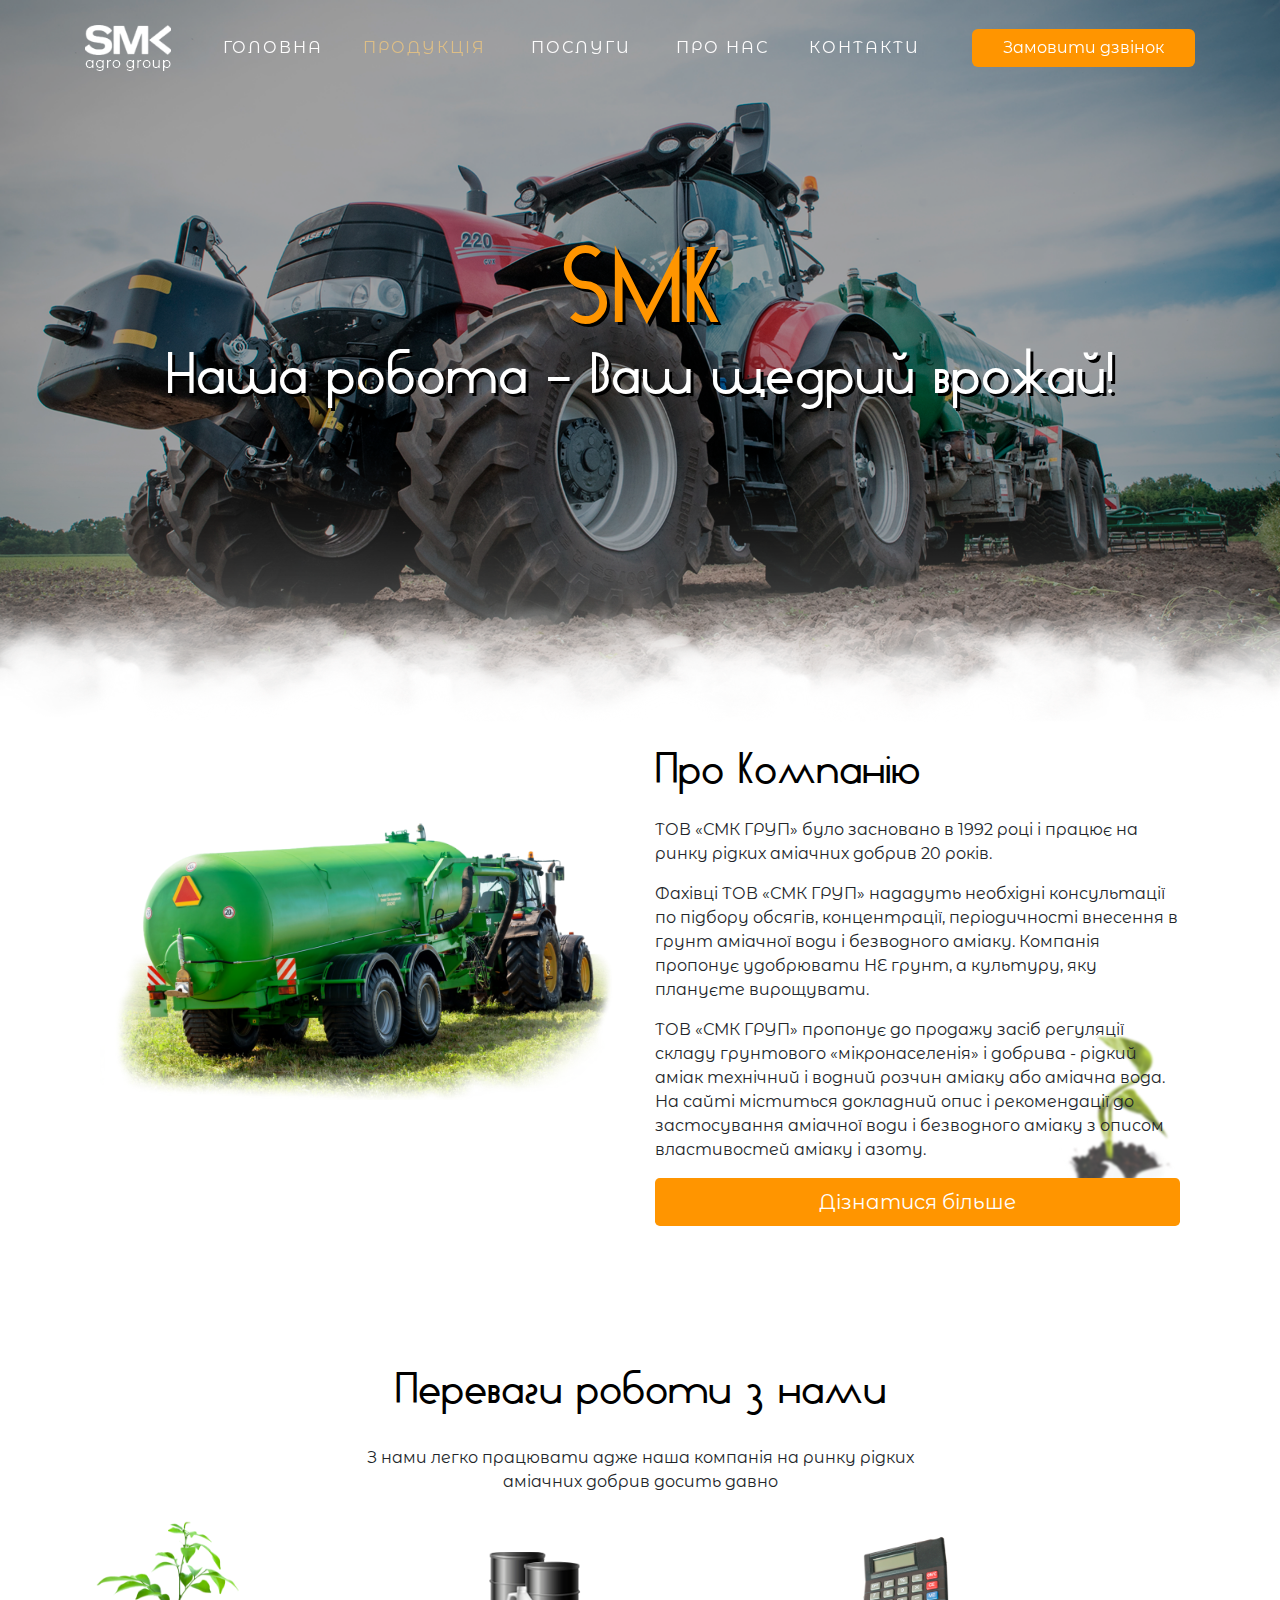
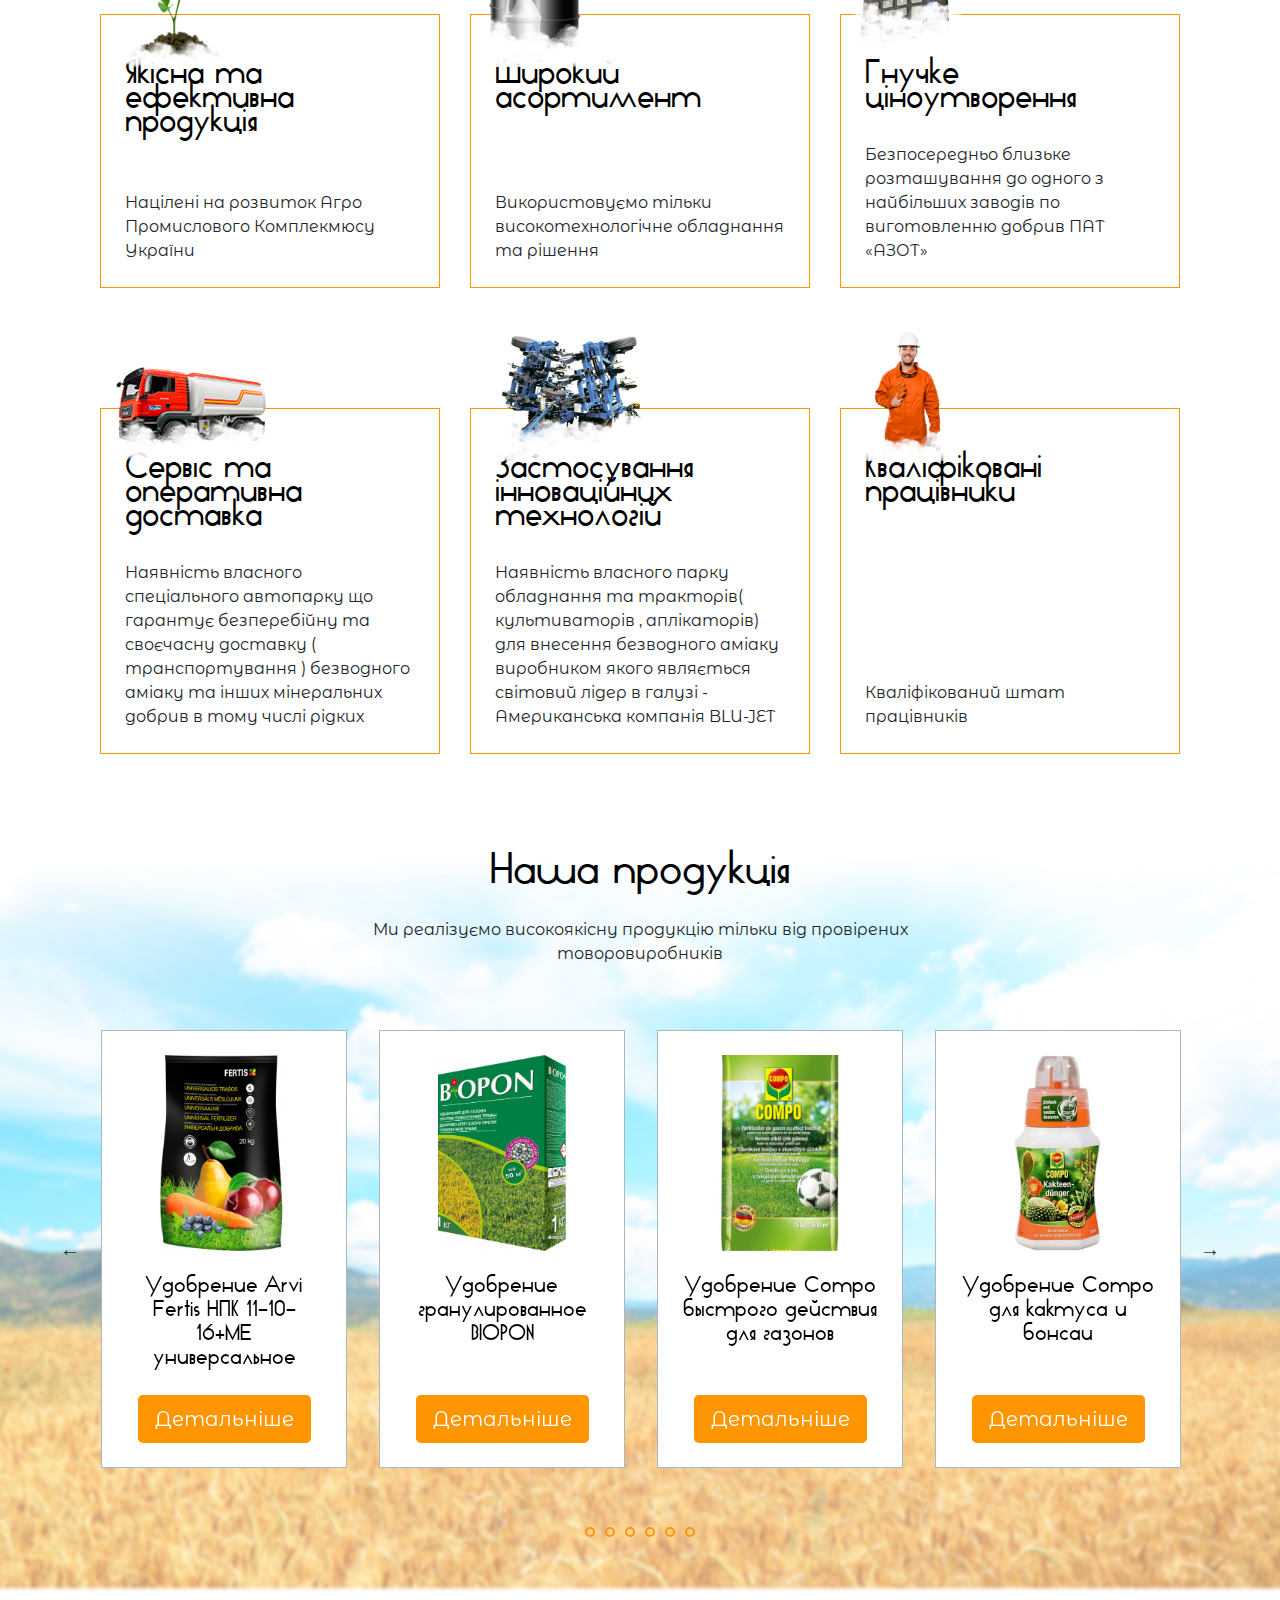
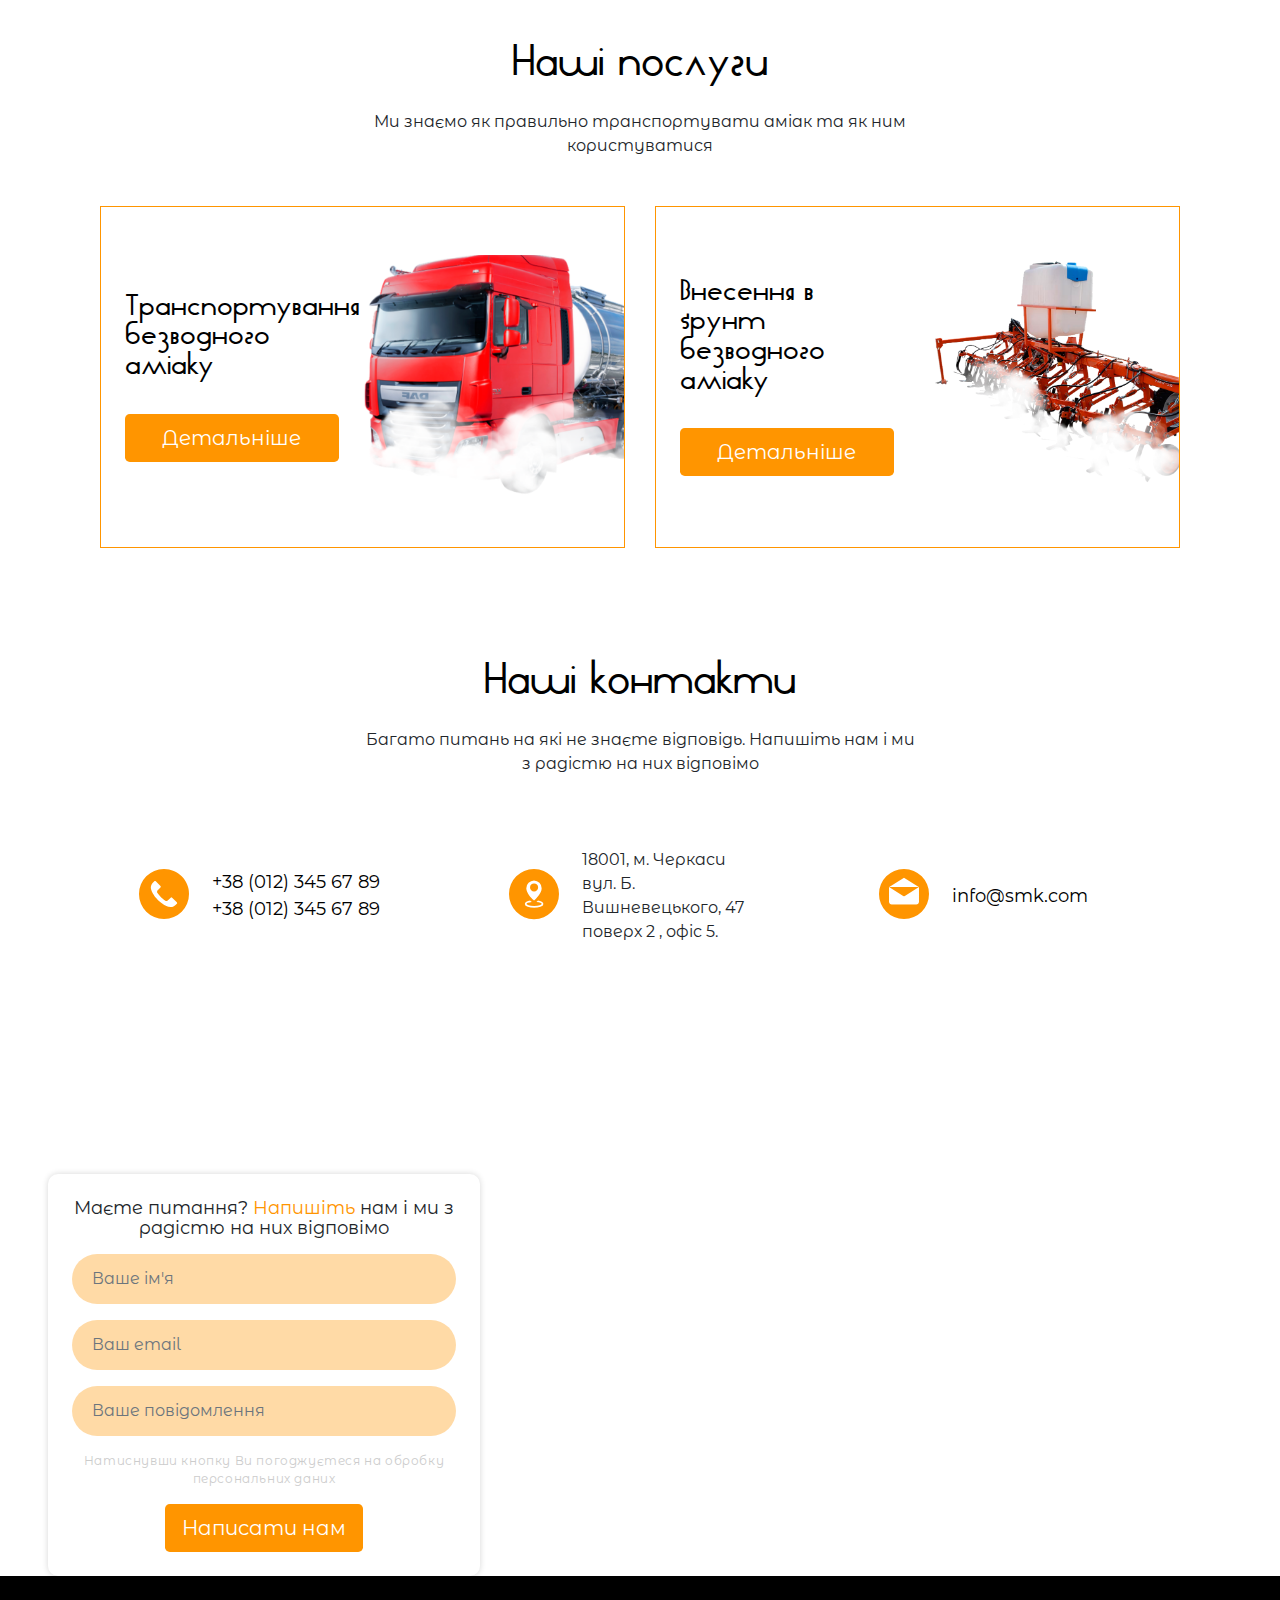
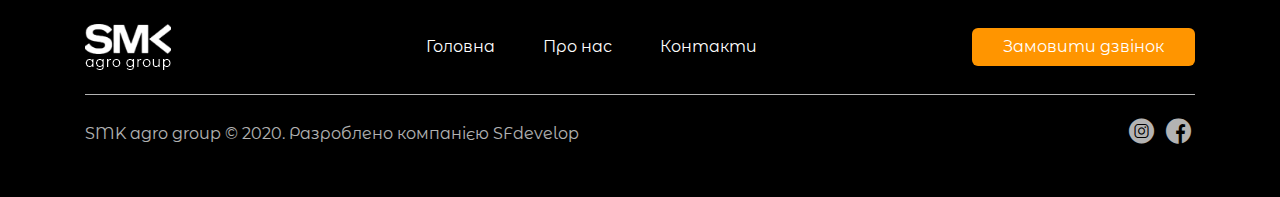
==== commit ea255c9d: "15.07" ====
--- a/index.html
+++ b/index.html
@@ -175,7 +175,7 @@
 	 			<div class="col-12 col-lg-4 d-flex">
 	 				<div class="benefits__box p-4 d-flex flex-column">
 	 					<img class="b-lazy p-absolute" src="assets/i/loading.gif" data-src="assets/i/b-01.png" alt="Розвиток АПК">
-	 					<h3 class="pb-4 mt-4">Розвиток АПК</h3>
+	 					<h3 class="pb-4 mt-4">Якісна та ефективна продукція</h3>
 	 					<p>Націлені на розвиток Агро Промислового Комплекмюсу України </p>
 	 				</div>
 	
@@ -183,7 +183,7 @@
 	 			<div class="col-12 col-lg-4 d-flex">
 	 				<div class="benefits__box p-4 d-flex flex-column">
 	 					<img class="b-lazy p-absolute ml-4" src="assets/i/loading.gif" data-src="assets/i/b-02.png" alt="Найкраща техніка">
-	 					<h3 class="pb-4 mt-4">Найкраща техніка</h3>
+	 					<h3 class="pb-4 mt-4">Широкий асортимент</h3>
 	 					<p>Використовуємо тільки високотехнологічне обладнання та рішення </p>
 	 				</div>
 	
@@ -191,7 +191,7 @@
 	 			<div class="col-12 col-lg-4 d-flex">
 	 				<div class="benefits__box p-4 d-flex flex-column">
 	 					<img class="b-lazy p-absolute" src="assets/i/loading.gif" data-src="assets/i/b-03.png" alt="Найкраща техніка">
-	 					<h3 class="pb-4 mt-4">Близьке розташування заводів</h3>
+	 					<h3 class="pb-4 mt-4">Гнучке ціноутворення</h3>
 	 					<p>Безпосередньо близьке розташування до одного з найбільших заводів по виготовленню добрив ПАТ «АЗОТ»</p>
 	 				</div>
 	 			</div>
@@ -200,7 +200,7 @@
 	 			<div class="col-12 col-lg-4 d-flex">
 	 				<div class="benefits__box p-4 d-flex flex-column">
 	 					<img class="b-lazy p-absolute ml-4" src="assets/i/loading.gif" data-src="assets/i/b-04.png" alt="Розвиток АПК">
-	 					<h3 class="pb-4 mt-4">Власний автопарк</h3>
+	 					<h3 class="pb-4 mt-4">Сервіс та оперативна доставка</h3>
 	 					<p>Наявність власного спеціального автопарку що гарантує безперебійну та своєчасну доставку ( транспортування ) безводного аміаку та інших мінеральних добрив в тому числі рідких </p>
 	 				</div>
 	
@@ -208,7 +208,7 @@
 	 			<div class="col-12 col-lg-4 d-flex">
 	 				<div class="benefits__box p-4 d-flex flex-column">
 	 					<img class="b-lazy p-absolute ml-4" src="assets/i/loading.gif" data-src="assets/i/b-05.png" alt="Власне обладнання та трактори">
-	 					<h3 class="pb-4 mt-4">Власне обладнання та трактори</h3>
+	 					<h3 class="pb-4 mt-4">Застосування інноваційних технологій</h3>
 	 					<p>Наявність власного парку обладнання та тракторів( культиваторів , аплікаторів) для внесення безводного аміаку виробником якого являється світовий лідер в галузі - Американська компанія BLU-JET </p>
 	 				</div>
 	
--- a/assets/css/style.min.css
+++ b/assets/css/style.min.css
@@ -1 +1 @@
-@charset "UTF-8";@import url("https://fonts.googleapis.com/css2?family=Montserrat+Alternates:ital,wght@0,100;0,200;0,300;0,400;0,500;0,600;0,700;0,800;0,900;1,100;1,200;1,300;1,400;1,500;1,600;1,700;1,800;1,900&display=swap");*,:after,:before{box-sizing:border-box}html{font-family:sans-serif;line-height:1.15;-webkit-text-size-adjust:100%;-webkit-tap-highlight-color:rgba(0,0,0,0)}article,aside,figcaption,figure,footer,header,hgroup,main,nav,section{display:block}body{margin:0;font-family:-apple-system,BlinkMacSystemFont,Segoe UI,Roboto,Helvetica Neue,Arial,Noto Sans,sans-serif;font-size:1rem;font-weight:400;line-height:1.5;color:#212529;text-align:left;background-color:#fff}[tabindex="-1"]:focus:not(:focus-visible){outline:0!important}hr{box-sizing:content-box;height:0;overflow:visible}h1,h2,h3,h4,h5,h6{margin-top:0;margin-bottom:.5rem}p{margin-top:0;margin-bottom:1rem}abbr[data-original-title],abbr[title]{text-decoration:underline;-webkit-text-decoration:underline dotted;text-decoration:underline dotted;cursor:help;border-bottom:0;-webkit-text-decoration-skip-ink:none;text-decoration-skip-ink:none}address{font-style:normal;line-height:inherit}address,dl,ol,ul{margin-bottom:1rem}dl,ol,ul{margin-top:0}ol ol,ol ul,ul ol,ul ul{margin-bottom:0}dt{font-weight:700}dd{margin-bottom:.5rem;margin-left:0}blockquote{margin:0 0 1rem}b,strong{font-weight:bolder}small{font-size:80%}sub,sup{position:relative;font-size:75%;line-height:0;vertical-align:baseline}sub{bottom:-.25em}sup{top:-.5em}a{color:#007bff;text-decoration:none;background-color:transparent}a:hover{color:#0056b3;text-decoration:underline}a:not([href]),a:not([href]):hover{color:inherit;text-decoration:none}code,kbd,pre,samp{font-family:SFMono-Regular,Menlo,Monaco,Consolas,Liberation Mono,Courier New,monospace;font-size:1em}pre{margin-top:0;margin-bottom:1rem;overflow:auto}figure{margin:0 0 1rem}img{border-style:none}img,svg{vertical-align:middle}svg{overflow:hidden}table{border-collapse:collapse}caption{padding-top:.75rem;padding-bottom:.75rem;color:#6c757d;text-align:left;caption-side:bottom}th{text-align:inherit}label{display:inline-block;margin-bottom:.5rem}button{border-radius:0}button:focus{outline:1px dotted;outline:5px auto -webkit-focus-ring-color}button,input,optgroup,select,textarea{margin:0;font-family:inherit;font-size:inherit;line-height:inherit}button,input{overflow:visible}button,select{text-transform:none}select{word-wrap:normal}[type=button],[type=reset],[type=submit],button{-webkit-appearance:button}[type=button]:not(:disabled),[type=reset]:not(:disabled),[type=submit]:not(:disabled),button:not(:disabled){cursor:pointer}[type=button]::-moz-focus-inner,[type=reset]::-moz-focus-inner,[type=submit]::-moz-focus-inner,button::-moz-focus-inner{padding:0;border-style:none}input[type=checkbox],input[type=radio]{box-sizing:border-box;padding:0}input[type=date],input[type=datetime-local],input[type=month],input[type=time]{-webkit-appearance:listbox}textarea{overflow:auto;resize:vertical}fieldset{min-width:0;padding:0;margin:0;border:0}legend{display:block;width:100%;max-width:100%;padding:0;margin-bottom:.5rem;font-size:1.5rem;line-height:inherit;color:inherit;white-space:normal}progress{vertical-align:baseline}[type=number]::-webkit-inner-spin-button,[type=number]::-webkit-outer-spin-button{height:auto}[type=search]{outline-offset:-2px;-webkit-appearance:none}[type=search]::-webkit-search-decoration{-webkit-appearance:none}::-webkit-file-upload-button{font:inherit;-webkit-appearance:button}output{display:inline-block}summary{display:list-item;cursor:pointer}template{display:none}[hidden]{display:none!important}.align-baseline{vertical-align:baseline!important}.align-top{vertical-align:top!important}.align-middle{vertical-align:middle!important}.align-bottom{vertical-align:bottom!important}.align-text-bottom{vertical-align:text-bottom!important}.align-text-top{vertical-align:text-top!important}.bg-primary{background-color:#007bff!important}a.bg-primary:focus,a.bg-primary:hover,button.bg-primary:focus,button.bg-primary:hover{background-color:#0062cc!important}.bg-secondary{background-color:#6c757d!important}a.bg-secondary:focus,a.bg-secondary:hover,button.bg-secondary:focus,button.bg-secondary:hover{background-color:#545b62!important}.bg-success{background-color:#28a745!important}a.bg-success:focus,a.bg-success:hover,button.bg-success:focus,button.bg-success:hover{background-color:#1e7e34!important}.bg-info{background-color:#17a2b8!important}a.bg-info:focus,a.bg-info:hover,button.bg-info:focus,button.bg-info:hover{background-color:#117a8b!important}.bg-warning{background-color:#ff9500!important}a.bg-warning:focus,a.bg-warning:hover,button.bg-warning:focus,button.bg-warning:hover{background-color:#c70!important}.bg-danger{background-color:#dc3545!important}a.bg-danger:focus,a.bg-danger:hover,button.bg-danger:focus,button.bg-danger:hover{background-color:#bd2130!important}.bg-light{background-color:#f8f9fa!important}a.bg-light:focus,a.bg-light:hover,button.bg-light:focus,button.bg-light:hover{background-color:#dae0e5!important}.bg-dark{background-color:#343a40!important}a.bg-dark:focus,a.bg-dark:hover,button.bg-dark:focus,button.bg-dark:hover{background-color:#1d2124!important}.bg-white{background-color:#fff!important}.bg-transparent{background-color:transparent!important}.border{border:1px solid #dee2e6!important}.border-top{border-top:1px solid #dee2e6!important}.border-right{border-right:1px solid #dee2e6!important}.border-bottom{border-bottom:1px solid #dee2e6!important}.border-left{border-left:1px solid #dee2e6!important}.border-0{border:0!important}.border-top-0{border-top:0!important}.border-right-0{border-right:0!important}.border-bottom-0{border-bottom:0!important}.border-left-0{border-left:0!important}.border-primary{border-color:#007bff!important}.border-secondary{border-color:#6c757d!important}.border-success{border-color:#28a745!important}.border-info{border-color:#17a2b8!important}.border-warning{border-color:#ff9500!important}.border-danger{border-color:#dc3545!important}.border-light{border-color:#f8f9fa!important}.border-dark{border-color:#343a40!important}.border-white{border-color:#fff!important}.rounded-sm{border-radius:.2rem!important}.rounded{border-radius:.25rem!important}.rounded-top{border-top-left-radius:.25rem!important}.rounded-right,.rounded-top{border-top-right-radius:.25rem!important}.rounded-bottom,.rounded-right{border-bottom-right-radius:.25rem!important}.rounded-bottom,.rounded-left{border-bottom-left-radius:.25rem!important}.rounded-left{border-top-left-radius:.25rem!important}.rounded-lg{border-radius:.3rem!important}.rounded-circle{border-radius:50%!important}.rounded-pill{border-radius:50rem!important}.rounded-0{border-radius:0!important}.clearfix:after{display:block;clear:both;content:""}.d-none{display:none!important}.d-inline{display:inline!important}.d-inline-block{display:inline-block!important}.d-block{display:block!important}.d-table{display:table!important}.d-table-row{display:table-row!important}.d-table-cell{display:table-cell!important}.d-flex{display:-ms-flexbox!important;display:flex!important}.d-inline-flex{display:-ms-inline-flexbox!important;display:inline-flex!important}@media (min-width:576px){.d-sm-none{display:none!important}.d-sm-inline{display:inline!important}.d-sm-inline-block{display:inline-block!important}.d-sm-block{display:block!important}.d-sm-table{display:table!important}.d-sm-table-row{display:table-row!important}.d-sm-table-cell{display:table-cell!important}.d-sm-flex{display:-ms-flexbox!important;display:flex!important}.d-sm-inline-flex{display:-ms-inline-flexbox!important;display:inline-flex!important}}@media (min-width:962px){.d-md-none{display:none!important}.d-md-inline{display:inline!important}.d-md-inline-block{display:inline-block!important}.d-md-block{display:block!important}.d-md-table{display:table!important}.d-md-table-row{display:table-row!important}.d-md-table-cell{display:table-cell!important}.d-md-flex{display:-ms-flexbox!important;display:flex!important}.d-md-inline-flex{display:-ms-inline-flexbox!important;display:inline-flex!important}}@media (min-width:1200px){.d-lg-none{display:none!important}.d-lg-inline{display:inline!important}.d-lg-inline-block{display:inline-block!important}.d-lg-block{display:block!important}.d-lg-table{display:table!important}.d-lg-table-row{display:table-row!important}.d-lg-table-cell{display:table-cell!important}.d-lg-flex{display:-ms-flexbox!important;display:flex!important}.d-lg-inline-flex{display:-ms-inline-flexbox!important;display:inline-flex!important}}@media (min-width:1600px){.d-xl-none{display:none!important}.d-xl-inline{display:inline!important}.d-xl-inline-block{display:inline-block!important}.d-xl-block{display:block!important}.d-xl-table{display:table!important}.d-xl-table-row{display:table-row!important}.d-xl-table-cell{display:table-cell!important}.d-xl-flex{display:-ms-flexbox!important;display:flex!important}.d-xl-inline-flex{display:-ms-inline-flexbox!important;display:inline-flex!important}}@media print{.d-print-none{display:none!important}.d-print-inline{display:inline!important}.d-print-inline-block{display:inline-block!important}.d-print-block{display:block!important}.d-print-table{display:table!important}.d-print-table-row{display:table-row!important}.d-print-table-cell{display:table-cell!important}.d-print-flex{display:-ms-flexbox!important;display:flex!important}.d-print-inline-flex{display:-ms-inline-flexbox!important;display:inline-flex!important}}.embed-responsive{position:relative;display:block;width:100%;padding:0;overflow:hidden}.embed-responsive:before{display:block;content:""}.embed-responsive .embed-responsive-item,.embed-responsive embed,.embed-responsive iframe,.embed-responsive object,.embed-responsive video{position:absolute;top:0;bottom:0;left:0;width:100%;height:100%;border:0}.embed-responsive-21by9:before{padding-top:42.85714%}.embed-responsive-16by9:before{padding-top:56.25%}.embed-responsive-4by3:before{padding-top:75%}.embed-responsive-1by1:before{padding-top:100%}.flex-row{-ms-flex-direction:row!important;flex-direction:row!important}.flex-column{-ms-flex-direction:column!important;flex-direction:column!important}.flex-row-reverse{-ms-flex-direction:row-reverse!important;flex-direction:row-reverse!important}.flex-column-reverse{-ms-flex-direction:column-reverse!important;flex-direction:column-reverse!important}.flex-wrap{-ms-flex-wrap:wrap!important;flex-wrap:wrap!important}.flex-nowrap{-ms-flex-wrap:nowrap!important;flex-wrap:nowrap!important}.flex-wrap-reverse{-ms-flex-wrap:wrap-reverse!important;flex-wrap:wrap-reverse!important}.flex-fill{-ms-flex:1 1 auto!important;flex:1 1 auto!important}.flex-grow-0{-ms-flex-positive:0!important;flex-grow:0!important}.flex-grow-1{-ms-flex-positive:1!important;flex-grow:1!important}.flex-shrink-0{-ms-flex-negative:0!important;flex-shrink:0!important}.flex-shrink-1{-ms-flex-negative:1!important;flex-shrink:1!important}.justify-content-start{-ms-flex-pack:start!important;justify-content:flex-start!important}.justify-content-end{-ms-flex-pack:end!important;justify-content:flex-end!important}.justify-content-center{-ms-flex-pack:center!important;justify-content:center!important}.justify-content-between{-ms-flex-pack:justify!important;justify-content:space-between!important}.justify-content-around{-ms-flex-pack:distribute!important;justify-content:space-around!important}.align-items-start{-ms-flex-align:start!important;align-items:flex-start!important}.align-items-end{-ms-flex-align:end!important;align-items:flex-end!important}.align-items-center{-ms-flex-align:center!important;align-items:center!important}.align-items-baseline{-ms-flex-align:baseline!important;align-items:baseline!important}.align-items-stretch{-ms-flex-align:stretch!important;align-items:stretch!important}.align-content-start{-ms-flex-line-pack:start!important;align-content:flex-start!important}.align-content-end{-ms-flex-line-pack:end!important;align-content:flex-end!important}.align-content-center{-ms-flex-line-pack:center!important;align-content:center!important}.align-content-between{-ms-flex-line-pack:justify!important;align-content:space-between!important}.align-content-around{-ms-flex-line-pack:distribute!important;align-content:space-around!important}.align-content-stretch{-ms-flex-line-pack:stretch!important;align-content:stretch!important}.align-self-auto{-ms-flex-item-align:auto!important;align-self:auto!important}.align-self-start{-ms-flex-item-align:start!important;align-self:flex-start!important}.align-self-end{-ms-flex-item-align:end!important;align-self:flex-end!important}.align-self-center{-ms-flex-item-align:center!important;align-self:center!important}.align-self-baseline{-ms-flex-item-align:baseline!important;align-self:baseline!important}.align-self-stretch{-ms-flex-item-align:stretch!important;align-self:stretch!important}@media (min-width:576px){.flex-sm-row{-ms-flex-direction:row!important;flex-direction:row!important}.flex-sm-column{-ms-flex-direction:column!important;flex-direction:column!important}.flex-sm-row-reverse{-ms-flex-direction:row-reverse!important;flex-direction:row-reverse!important}.flex-sm-column-reverse{-ms-flex-direction:column-reverse!important;flex-direction:column-reverse!important}.flex-sm-wrap{-ms-flex-wrap:wrap!important;flex-wrap:wrap!important}.flex-sm-nowrap{-ms-flex-wrap:nowrap!important;flex-wrap:nowrap!important}.flex-sm-wrap-reverse{-ms-flex-wrap:wrap-reverse!important;flex-wrap:wrap-reverse!important}.flex-sm-fill{-ms-flex:1 1 auto!important;flex:1 1 auto!important}.flex-sm-grow-0{-ms-flex-positive:0!important;flex-grow:0!important}.flex-sm-grow-1{-ms-flex-positive:1!important;flex-grow:1!important}.flex-sm-shrink-0{-ms-flex-negative:0!important;flex-shrink:0!important}.flex-sm-shrink-1{-ms-flex-negative:1!important;flex-shrink:1!important}.justify-content-sm-start{-ms-flex-pack:start!important;justify-content:flex-start!important}.justify-content-sm-end{-ms-flex-pack:end!important;justify-content:flex-end!important}.justify-content-sm-center{-ms-flex-pack:center!important;justify-content:center!important}.justify-content-sm-between{-ms-flex-pack:justify!important;justify-content:space-between!important}.justify-content-sm-around{-ms-flex-pack:distribute!important;justify-content:space-around!important}.align-items-sm-start{-ms-flex-align:start!important;align-items:flex-start!important}.align-items-sm-end{-ms-flex-align:end!important;align-items:flex-end!important}.align-items-sm-center{-ms-flex-align:center!important;align-items:center!important}.align-items-sm-baseline{-ms-flex-align:baseline!important;align-items:baseline!important}.align-items-sm-stretch{-ms-flex-align:stretch!important;align-items:stretch!important}.align-content-sm-start{-ms-flex-line-pack:start!important;align-content:flex-start!important}.align-content-sm-end{-ms-flex-line-pack:end!important;align-content:flex-end!important}.align-content-sm-center{-ms-flex-line-pack:center!important;align-content:center!important}.align-content-sm-between{-ms-flex-line-pack:justify!important;align-content:space-between!important}.align-content-sm-around{-ms-flex-line-pack:distribute!important;align-content:space-around!important}.align-content-sm-stretch{-ms-flex-line-pack:stretch!important;align-content:stretch!important}.align-self-sm-auto{-ms-flex-item-align:auto!important;align-self:auto!important}.align-self-sm-start{-ms-flex-item-align:start!important;align-self:flex-start!important}.align-self-sm-end{-ms-flex-item-align:end!important;align-self:flex-end!important}.align-self-sm-center{-ms-flex-item-align:center!important;align-self:center!important}.align-self-sm-baseline{-ms-flex-item-align:baseline!important;align-self:baseline!important}.align-self-sm-stretch{-ms-flex-item-align:stretch!important;align-self:stretch!important}}@media (min-width:962px){.flex-md-row{-ms-flex-direction:row!important;flex-direction:row!important}.flex-md-column{-ms-flex-direction:column!important;flex-direction:column!important}.flex-md-row-reverse{-ms-flex-direction:row-reverse!important;flex-direction:row-reverse!important}.flex-md-column-reverse{-ms-flex-direction:column-reverse!important;flex-direction:column-reverse!important}.flex-md-wrap{-ms-flex-wrap:wrap!important;flex-wrap:wrap!important}.flex-md-nowrap{-ms-flex-wrap:nowrap!important;flex-wrap:nowrap!important}.flex-md-wrap-reverse{-ms-flex-wrap:wrap-reverse!important;flex-wrap:wrap-reverse!important}.flex-md-fill{-ms-flex:1 1 auto!important;flex:1 1 auto!important}.flex-md-grow-0{-ms-flex-positive:0!important;flex-grow:0!important}.flex-md-grow-1{-ms-flex-positive:1!important;flex-grow:1!important}.flex-md-shrink-0{-ms-flex-negative:0!important;flex-shrink:0!important}.flex-md-shrink-1{-ms-flex-negative:1!important;flex-shrink:1!important}.justify-content-md-start{-ms-flex-pack:start!important;justify-content:flex-start!important}.justify-content-md-end{-ms-flex-pack:end!important;justify-content:flex-end!important}.justify-content-md-center{-ms-flex-pack:center!important;justify-content:center!important}.justify-content-md-between{-ms-flex-pack:justify!important;justify-content:space-between!important}.justify-content-md-around{-ms-flex-pack:distribute!important;justify-content:space-around!important}.align-items-md-start{-ms-flex-align:start!important;align-items:flex-start!important}.align-items-md-end{-ms-flex-align:end!important;align-items:flex-end!important}.align-items-md-center{-ms-flex-align:center!important;align-items:center!important}.align-items-md-baseline{-ms-flex-align:baseline!important;align-items:baseline!important}.align-items-md-stretch{-ms-flex-align:stretch!important;align-items:stretch!important}.align-content-md-start{-ms-flex-line-pack:start!important;align-content:flex-start!important}.align-content-md-end{-ms-flex-line-pack:end!important;align-content:flex-end!important}.align-content-md-center{-ms-flex-line-pack:center!important;align-content:center!important}.align-content-md-between{-ms-flex-line-pack:justify!important;align-content:space-between!important}.align-content-md-around{-ms-flex-line-pack:distribute!important;align-content:space-around!important}.align-content-md-stretch{-ms-flex-line-pack:stretch!important;align-content:stretch!important}.align-self-md-auto{-ms-flex-item-align:auto!important;align-self:auto!important}.align-self-md-start{-ms-flex-item-align:start!important;align-self:flex-start!important}.align-self-md-end{-ms-flex-item-align:end!important;align-self:flex-end!important}.align-self-md-center{-ms-flex-item-align:center!important;align-self:center!important}.align-self-md-baseline{-ms-flex-item-align:baseline!important;align-self:baseline!important}.align-self-md-stretch{-ms-flex-item-align:stretch!important;align-self:stretch!important}}@media (min-width:1200px){.flex-lg-row{-ms-flex-direction:row!important;flex-direction:row!important}.flex-lg-column{-ms-flex-direction:column!important;flex-direction:column!important}.flex-lg-row-reverse{-ms-flex-direction:row-reverse!important;flex-direction:row-reverse!important}.flex-lg-column-reverse{-ms-flex-direction:column-reverse!important;flex-direction:column-reverse!important}.flex-lg-wrap{-ms-flex-wrap:wrap!important;flex-wrap:wrap!important}.flex-lg-nowrap{-ms-flex-wrap:nowrap!important;flex-wrap:nowrap!important}.flex-lg-wrap-reverse{-ms-flex-wrap:wrap-reverse!important;flex-wrap:wrap-reverse!important}.flex-lg-fill{-ms-flex:1 1 auto!important;flex:1 1 auto!important}.flex-lg-grow-0{-ms-flex-positive:0!important;flex-grow:0!important}.flex-lg-grow-1{-ms-flex-positive:1!important;flex-grow:1!important}.flex-lg-shrink-0{-ms-flex-negative:0!important;flex-shrink:0!important}.flex-lg-shrink-1{-ms-flex-negative:1!important;flex-shrink:1!important}.justify-content-lg-start{-ms-flex-pack:start!important;justify-content:flex-start!important}.justify-content-lg-end{-ms-flex-pack:end!important;justify-content:flex-end!important}.justify-content-lg-center{-ms-flex-pack:center!important;justify-content:center!important}.justify-content-lg-between{-ms-flex-pack:justify!important;justify-content:space-between!important}.justify-content-lg-around{-ms-flex-pack:distribute!important;justify-content:space-around!important}.align-items-lg-start{-ms-flex-align:start!important;align-items:flex-start!important}.align-items-lg-end{-ms-flex-align:end!important;align-items:flex-end!important}.align-items-lg-center{-ms-flex-align:center!important;align-items:center!important}.align-items-lg-baseline{-ms-flex-align:baseline!important;align-items:baseline!important}.align-items-lg-stretch{-ms-flex-align:stretch!important;align-items:stretch!important}.align-content-lg-start{-ms-flex-line-pack:start!important;align-content:flex-start!important}.align-content-lg-end{-ms-flex-line-pack:end!important;align-content:flex-end!important}.align-content-lg-center{-ms-flex-line-pack:center!important;align-content:center!important}.align-content-lg-between{-ms-flex-line-pack:justify!important;align-content:space-between!important}.align-content-lg-around{-ms-flex-line-pack:distribute!important;align-content:space-around!important}.align-content-lg-stretch{-ms-flex-line-pack:stretch!important;align-content:stretch!important}.align-self-lg-auto{-ms-flex-item-align:auto!important;align-self:auto!important}.align-self-lg-start{-ms-flex-item-align:start!important;align-self:flex-start!important}.align-self-lg-end{-ms-flex-item-align:end!important;align-self:flex-end!important}.align-self-lg-center{-ms-flex-item-align:center!important;align-self:center!important}.align-self-lg-baseline{-ms-flex-item-align:baseline!important;align-self:baseline!important}.align-self-lg-stretch{-ms-flex-item-align:stretch!important;align-self:stretch!important}}@media (min-width:1600px){.flex-xl-row{-ms-flex-direction:row!important;flex-direction:row!important}.flex-xl-column{-ms-flex-direction:column!important;flex-direction:column!important}.flex-xl-row-reverse{-ms-flex-direction:row-reverse!important;flex-direction:row-reverse!important}.flex-xl-column-reverse{-ms-flex-direction:column-reverse!important;flex-direction:column-reverse!important}.flex-xl-wrap{-ms-flex-wrap:wrap!important;flex-wrap:wrap!important}.flex-xl-nowrap{-ms-flex-wrap:nowrap!important;flex-wrap:nowrap!important}.flex-xl-wrap-reverse{-ms-flex-wrap:wrap-reverse!important;flex-wrap:wrap-reverse!important}.flex-xl-fill{-ms-flex:1 1 auto!important;flex:1 1 auto!important}.flex-xl-grow-0{-ms-flex-positive:0!important;flex-grow:0!important}.flex-xl-grow-1{-ms-flex-positive:1!important;flex-grow:1!important}.flex-xl-shrink-0{-ms-flex-negative:0!important;flex-shrink:0!important}.flex-xl-shrink-1{-ms-flex-negative:1!important;flex-shrink:1!important}.justify-content-xl-start{-ms-flex-pack:start!important;justify-content:flex-start!important}.justify-content-xl-end{-ms-flex-pack:end!important;justify-content:flex-end!important}.justify-content-xl-center{-ms-flex-pack:center!important;justify-content:center!important}.justify-content-xl-between{-ms-flex-pack:justify!important;justify-content:space-between!important}.justify-content-xl-around{-ms-flex-pack:distribute!important;justify-content:space-around!important}.align-items-xl-start{-ms-flex-align:start!important;align-items:flex-start!important}.align-items-xl-end{-ms-flex-align:end!important;align-items:flex-end!important}.align-items-xl-center{-ms-flex-align:center!important;align-items:center!important}.align-items-xl-baseline{-ms-flex-align:baseline!important;align-items:baseline!important}.align-items-xl-stretch{-ms-flex-align:stretch!important;align-items:stretch!important}.align-content-xl-start{-ms-flex-line-pack:start!important;align-content:flex-start!important}.align-content-xl-end{-ms-flex-line-pack:end!important;align-content:flex-end!important}.align-content-xl-center{-ms-flex-line-pack:center!important;align-content:center!important}.align-content-xl-between{-ms-flex-line-pack:justify!important;align-content:space-between!important}.align-content-xl-around{-ms-flex-line-pack:distribute!important;align-content:space-around!important}.align-content-xl-stretch{-ms-flex-line-pack:stretch!important;align-content:stretch!important}.align-self-xl-auto{-ms-flex-item-align:auto!important;align-self:auto!important}.align-self-xl-start{-ms-flex-item-align:start!important;align-self:flex-start!important}.align-self-xl-end{-ms-flex-item-align:end!important;align-self:flex-end!important}.align-self-xl-center{-ms-flex-item-align:center!important;align-self:center!important}.align-self-xl-baseline{-ms-flex-item-align:baseline!important;align-self:baseline!important}.align-self-xl-stretch{-ms-flex-item-align:stretch!important;align-self:stretch!important}}.float-left{float:left!important}.float-right{float:right!important}.float-none{float:none!important}@media (min-width:576px){.float-sm-left{float:left!important}.float-sm-right{float:right!important}.float-sm-none{float:none!important}}@media (min-width:962px){.float-md-left{float:left!important}.float-md-right{float:right!important}.float-md-none{float:none!important}}@media (min-width:1200px){.float-lg-left{float:left!important}.float-lg-right{float:right!important}.float-lg-none{float:none!important}}@media (min-width:1600px){.float-xl-left{float:left!important}.float-xl-right{float:right!important}.float-xl-none{float:none!important}}.overflow-auto{overflow:auto!important}.overflow-hidden{overflow:hidden!important}.sr-only{position:absolute;width:1px;height:1px;padding:0;margin:-1px;overflow:hidden;clip:rect(0,0,0,0);white-space:nowrap;border:0}.sr-only-focusable:active,.sr-only-focusable:focus{position:static;width:auto;height:auto;overflow:visible;clip:auto;white-space:normal}.shadow-sm{box-shadow:0 .125rem .25rem rgba(0,0,0,.075)!important}.shadow{box-shadow:0 .5rem 1rem rgba(0,0,0,.15)!important}.shadow-lg{box-shadow:0 1rem 3rem rgba(0,0,0,.175)!important}.shadow-none{box-shadow:none!important}.w-25{width:25%!important}.w-50{width:50%!important}.w-75{width:75%!important}.w-100{width:100%!important}.w-auto{width:auto!important}.h-25{height:25%!important}.h-50{height:50%!important}.h-75{height:75%!important}.h-100{height:100%!important}.h-auto{height:auto!important}.mw-100{max-width:100%!important}.mh-100{max-height:100%!important}.min-vw-100{min-width:100vw!important}.min-vh-100{min-height:100vh!important}.vw-100{width:100vw!important}.vh-100{height:100vh!important}.stretched-link:after{position:absolute;top:0;right:0;bottom:0;left:0;z-index:1;pointer-events:auto;content:"";background-color:transparent}.m-0{margin:0!important}.mt-0,.my-0{margin-top:0!important}.mr-0,.mx-0{margin-right:0!important}.mb-0,.my-0{margin-bottom:0!important}.ml-0,.mx-0{margin-left:0!important}.m-1{margin:.25rem!important}.mt-1,.my-1{margin-top:.25rem!important}.mr-1,.mx-1{margin-right:.25rem!important}.mb-1,.my-1{margin-bottom:.25rem!important}.ml-1,.mx-1{margin-left:.25rem!important}.m-2{margin:.5rem!important}.mt-2,.my-2{margin-top:.5rem!important}.mr-2,.mx-2{margin-right:.5rem!important}.mb-2,.my-2{margin-bottom:.5rem!important}.ml-2,.mx-2{margin-left:.5rem!important}.m-3{margin:1rem!important}.mt-3,.my-3{margin-top:1rem!important}.mr-3,.mx-3{margin-right:1rem!important}.mb-3,.my-3{margin-bottom:1rem!important}.ml-3,.mx-3{margin-left:1rem!important}.m-4{margin:1.5rem!important}.mt-4,.my-4{margin-top:1.5rem!important}.mr-4,.mx-4{margin-right:1.5rem!important}.mb-4,.my-4{margin-bottom:1.5rem!important}.ml-4,.mx-4{margin-left:1.5rem!important}.m-5{margin:3rem!important}.mt-5,.my-5{margin-top:3rem!important}.mr-5,.mx-5{margin-right:3rem!important}.mb-5,.my-5{margin-bottom:3rem!important}.ml-5,.mx-5{margin-left:3rem!important}.p-0{padding:0!important}.pt-0,.py-0{padding-top:0!important}.pr-0,.px-0{padding-right:0!important}.pb-0,.py-0{padding-bottom:0!important}.pl-0,.px-0{padding-left:0!important}.p-1{padding:.25rem!important}.pt-1,.py-1{padding-top:.25rem!important}.pr-1,.px-1{padding-right:.25rem!important}.pb-1,.py-1{padding-bottom:.25rem!important}.pl-1,.px-1{padding-left:.25rem!important}.p-2{padding:.5rem!important}.pt-2,.py-2{padding-top:.5rem!important}.pr-2,.px-2{padding-right:.5rem!important}.pb-2,.py-2{padding-bottom:.5rem!important}.pl-2,.px-2{padding-left:.5rem!important}.p-3{padding:1rem!important}.pt-3,.py-3{padding-top:1rem!important}.pr-3,.px-3{padding-right:1rem!important}.pb-3,.py-3{padding-bottom:1rem!important}.pl-3,.px-3{padding-left:1rem!important}.p-4{padding:1.5rem!important}.pt-4,.py-4{padding-top:1.5rem!important}.pr-4,.px-4{padding-right:1.5rem!important}.pb-4,.py-4{padding-bottom:1.5rem!important}.pl-4,.px-4{padding-left:1.5rem!important}.p-5{padding:3rem!important}.pt-5,.py-5{padding-top:3rem!important}.pr-5,.px-5{padding-right:3rem!important}.pb-5,.py-5{padding-bottom:3rem!important}.pl-5,.px-5{padding-left:3rem!important}.m-n1{margin:-.25rem!important}.mt-n1,.my-n1{margin-top:-.25rem!important}.mr-n1,.mx-n1{margin-right:-.25rem!important}.mb-n1,.my-n1{margin-bottom:-.25rem!important}.ml-n1,.mx-n1{margin-left:-.25rem!important}.m-n2{margin:-.5rem!important}.mt-n2,.my-n2{margin-top:-.5rem!important}.mr-n2,.mx-n2{margin-right:-.5rem!important}.mb-n2,.my-n2{margin-bottom:-.5rem!important}.ml-n2,.mx-n2{margin-left:-.5rem!important}.m-n3{margin:-1rem!important}.mt-n3,.my-n3{margin-top:-1rem!important}.mr-n3,.mx-n3{margin-right:-1rem!important}.mb-n3,.my-n3{margin-bottom:-1rem!important}.ml-n3,.mx-n3{margin-left:-1rem!important}.m-n4{margin:-1.5rem!important}.mt-n4,.my-n4{margin-top:-1.5rem!important}.mr-n4,.mx-n4{margin-right:-1.5rem!important}.mb-n4,.my-n4{margin-bottom:-1.5rem!important}.ml-n4,.mx-n4{margin-left:-1.5rem!important}.m-n5{margin:-3rem!important}.mt-n5,.my-n5{margin-top:-3rem!important}.mr-n5,.mx-n5{margin-right:-3rem!important}.mb-n5,.my-n5{margin-bottom:-3rem!important}.ml-n5,.mx-n5{margin-left:-3rem!important}.m-auto{margin:auto!important}.mt-auto,.my-auto{margin-top:auto!important}.mr-auto,.mx-auto{margin-right:auto!important}.mb-auto,.my-auto{margin-bottom:auto!important}.ml-auto,.mx-auto{margin-left:auto!important}@media (min-width:576px){.m-sm-0{margin:0!important}.mt-sm-0,.my-sm-0{margin-top:0!important}.mr-sm-0,.mx-sm-0{margin-right:0!important}.mb-sm-0,.my-sm-0{margin-bottom:0!important}.ml-sm-0,.mx-sm-0{margin-left:0!important}.m-sm-1{margin:.25rem!important}.mt-sm-1,.my-sm-1{margin-top:.25rem!important}.mr-sm-1,.mx-sm-1{margin-right:.25rem!important}.mb-sm-1,.my-sm-1{margin-bottom:.25rem!important}.ml-sm-1,.mx-sm-1{margin-left:.25rem!important}.m-sm-2{margin:.5rem!important}.mt-sm-2,.my-sm-2{margin-top:.5rem!important}.mr-sm-2,.mx-sm-2{margin-right:.5rem!important}.mb-sm-2,.my-sm-2{margin-bottom:.5rem!important}.ml-sm-2,.mx-sm-2{margin-left:.5rem!important}.m-sm-3{margin:1rem!important}.mt-sm-3,.my-sm-3{margin-top:1rem!important}.mr-sm-3,.mx-sm-3{margin-right:1rem!important}.mb-sm-3,.my-sm-3{margin-bottom:1rem!important}.ml-sm-3,.mx-sm-3{margin-left:1rem!important}.m-sm-4{margin:1.5rem!important}.mt-sm-4,.my-sm-4{margin-top:1.5rem!important}.mr-sm-4,.mx-sm-4{margin-right:1.5rem!important}.mb-sm-4,.my-sm-4{margin-bottom:1.5rem!important}.ml-sm-4,.mx-sm-4{margin-left:1.5rem!important}.m-sm-5{margin:3rem!important}.mt-sm-5,.my-sm-5{margin-top:3rem!important}.mr-sm-5,.mx-sm-5{margin-right:3rem!important}.mb-sm-5,.my-sm-5{margin-bottom:3rem!important}.ml-sm-5,.mx-sm-5{margin-left:3rem!important}.p-sm-0{padding:0!important}.pt-sm-0,.py-sm-0{padding-top:0!important}.pr-sm-0,.px-sm-0{padding-right:0!important}.pb-sm-0,.py-sm-0{padding-bottom:0!important}.pl-sm-0,.px-sm-0{padding-left:0!important}.p-sm-1{padding:.25rem!important}.pt-sm-1,.py-sm-1{padding-top:.25rem!important}.pr-sm-1,.px-sm-1{padding-right:.25rem!important}.pb-sm-1,.py-sm-1{padding-bottom:.25rem!important}.pl-sm-1,.px-sm-1{padding-left:.25rem!important}.p-sm-2{padding:.5rem!important}.pt-sm-2,.py-sm-2{padding-top:.5rem!important}.pr-sm-2,.px-sm-2{padding-right:.5rem!important}.pb-sm-2,.py-sm-2{padding-bottom:.5rem!important}.pl-sm-2,.px-sm-2{padding-left:.5rem!important}.p-sm-3{padding:1rem!important}.pt-sm-3,.py-sm-3{padding-top:1rem!important}.pr-sm-3,.px-sm-3{padding-right:1rem!important}.pb-sm-3,.py-sm-3{padding-bottom:1rem!important}.pl-sm-3,.px-sm-3{padding-left:1rem!important}.p-sm-4{padding:1.5rem!important}.pt-sm-4,.py-sm-4{padding-top:1.5rem!important}.pr-sm-4,.px-sm-4{padding-right:1.5rem!important}.pb-sm-4,.py-sm-4{padding-bottom:1.5rem!important}.pl-sm-4,.px-sm-4{padding-left:1.5rem!important}.p-sm-5{padding:3rem!important}.pt-sm-5,.py-sm-5{padding-top:3rem!important}.pr-sm-5,.px-sm-5{padding-right:3rem!important}.pb-sm-5,.py-sm-5{padding-bottom:3rem!important}.pl-sm-5,.px-sm-5{padding-left:3rem!important}.m-sm-n1{margin:-.25rem!important}.mt-sm-n1,.my-sm-n1{margin-top:-.25rem!important}.mr-sm-n1,.mx-sm-n1{margin-right:-.25rem!important}.mb-sm-n1,.my-sm-n1{margin-bottom:-.25rem!important}.ml-sm-n1,.mx-sm-n1{margin-left:-.25rem!important}.m-sm-n2{margin:-.5rem!important}.mt-sm-n2,.my-sm-n2{margin-top:-.5rem!important}.mr-sm-n2,.mx-sm-n2{margin-right:-.5rem!important}.mb-sm-n2,.my-sm-n2{margin-bottom:-.5rem!important}.ml-sm-n2,.mx-sm-n2{margin-left:-.5rem!important}.m-sm-n3{margin:-1rem!important}.mt-sm-n3,.my-sm-n3{margin-top:-1rem!important}.mr-sm-n3,.mx-sm-n3{margin-right:-1rem!important}.mb-sm-n3,.my-sm-n3{margin-bottom:-1rem!important}.ml-sm-n3,.mx-sm-n3{margin-left:-1rem!important}.m-sm-n4{margin:-1.5rem!important}.mt-sm-n4,.my-sm-n4{margin-top:-1.5rem!important}.mr-sm-n4,.mx-sm-n4{margin-right:-1.5rem!important}.mb-sm-n4,.my-sm-n4{margin-bottom:-1.5rem!important}.ml-sm-n4,.mx-sm-n4{margin-left:-1.5rem!important}.m-sm-n5{margin:-3rem!important}.mt-sm-n5,.my-sm-n5{margin-top:-3rem!important}.mr-sm-n5,.mx-sm-n5{margin-right:-3rem!important}.mb-sm-n5,.my-sm-n5{margin-bottom:-3rem!important}.ml-sm-n5,.mx-sm-n5{margin-left:-3rem!important}.m-sm-auto{margin:auto!important}.mt-sm-auto,.my-sm-auto{margin-top:auto!important}.mr-sm-auto,.mx-sm-auto{margin-right:auto!important}.mb-sm-auto,.my-sm-auto{margin-bottom:auto!important}.ml-sm-auto,.mx-sm-auto{margin-left:auto!important}}@media (min-width:962px){.m-md-0{margin:0!important}.mt-md-0,.my-md-0{margin-top:0!important}.mr-md-0,.mx-md-0{margin-right:0!important}.mb-md-0,.my-md-0{margin-bottom:0!important}.ml-md-0,.mx-md-0{margin-left:0!important}.m-md-1{margin:.25rem!important}.mt-md-1,.my-md-1{margin-top:.25rem!important}.mr-md-1,.mx-md-1{margin-right:.25rem!important}.mb-md-1,.my-md-1{margin-bottom:.25rem!important}.ml-md-1,.mx-md-1{margin-left:.25rem!important}.m-md-2{margin:.5rem!important}.mt-md-2,.my-md-2{margin-top:.5rem!important}.mr-md-2,.mx-md-2{margin-right:.5rem!important}.mb-md-2,.my-md-2{margin-bottom:.5rem!important}.ml-md-2,.mx-md-2{margin-left:.5rem!important}.m-md-3{margin:1rem!important}.mt-md-3,.my-md-3{margin-top:1rem!important}.mr-md-3,.mx-md-3{margin-right:1rem!important}.mb-md-3,.my-md-3{margin-bottom:1rem!important}.ml-md-3,.mx-md-3{margin-left:1rem!important}.m-md-4{margin:1.5rem!important}.mt-md-4,.my-md-4{margin-top:1.5rem!important}.mr-md-4,.mx-md-4{margin-right:1.5rem!important}.mb-md-4,.my-md-4{margin-bottom:1.5rem!important}.ml-md-4,.mx-md-4{margin-left:1.5rem!important}.m-md-5{margin:3rem!important}.mt-md-5,.my-md-5{margin-top:3rem!important}.mr-md-5,.mx-md-5{margin-right:3rem!important}.mb-md-5,.my-md-5{margin-bottom:3rem!important}.ml-md-5,.mx-md-5{margin-left:3rem!important}.p-md-0{padding:0!important}.pt-md-0,.py-md-0{padding-top:0!important}.pr-md-0,.px-md-0{padding-right:0!important}.pb-md-0,.py-md-0{padding-bottom:0!important}.pl-md-0,.px-md-0{padding-left:0!important}.p-md-1{padding:.25rem!important}.pt-md-1,.py-md-1{padding-top:.25rem!important}.pr-md-1,.px-md-1{padding-right:.25rem!important}.pb-md-1,.py-md-1{padding-bottom:.25rem!important}.pl-md-1,.px-md-1{padding-left:.25rem!important}.p-md-2{padding:.5rem!important}.pt-md-2,.py-md-2{padding-top:.5rem!important}.pr-md-2,.px-md-2{padding-right:.5rem!important}.pb-md-2,.py-md-2{padding-bottom:.5rem!important}.pl-md-2,.px-md-2{padding-left:.5rem!important}.p-md-3{padding:1rem!important}.pt-md-3,.py-md-3{padding-top:1rem!important}.pr-md-3,.px-md-3{padding-right:1rem!important}.pb-md-3,.py-md-3{padding-bottom:1rem!important}.pl-md-3,.px-md-3{padding-left:1rem!important}.p-md-4{padding:1.5rem!important}.pt-md-4,.py-md-4{padding-top:1.5rem!important}.pr-md-4,.px-md-4{padding-right:1.5rem!important}.pb-md-4,.py-md-4{padding-bottom:1.5rem!important}.pl-md-4,.px-md-4{padding-left:1.5rem!important}.p-md-5{padding:3rem!important}.pt-md-5,.py-md-5{padding-top:3rem!important}.pr-md-5,.px-md-5{padding-right:3rem!important}.pb-md-5,.py-md-5{padding-bottom:3rem!important}.pl-md-5,.px-md-5{padding-left:3rem!important}.m-md-n1{margin:-.25rem!important}.mt-md-n1,.my-md-n1{margin-top:-.25rem!important}.mr-md-n1,.mx-md-n1{margin-right:-.25rem!important}.mb-md-n1,.my-md-n1{margin-bottom:-.25rem!important}.ml-md-n1,.mx-md-n1{margin-left:-.25rem!important}.m-md-n2{margin:-.5rem!important}.mt-md-n2,.my-md-n2{margin-top:-.5rem!important}.mr-md-n2,.mx-md-n2{margin-right:-.5rem!important}.mb-md-n2,.my-md-n2{margin-bottom:-.5rem!important}.ml-md-n2,.mx-md-n2{margin-left:-.5rem!important}.m-md-n3{margin:-1rem!important}.mt-md-n3,.my-md-n3{margin-top:-1rem!important}.mr-md-n3,.mx-md-n3{margin-right:-1rem!important}.mb-md-n3,.my-md-n3{margin-bottom:-1rem!important}.ml-md-n3,.mx-md-n3{margin-left:-1rem!important}.m-md-n4{margin:-1.5rem!important}.mt-md-n4,.my-md-n4{margin-top:-1.5rem!important}.mr-md-n4,.mx-md-n4{margin-right:-1.5rem!important}.mb-md-n4,.my-md-n4{margin-bottom:-1.5rem!important}.ml-md-n4,.mx-md-n4{margin-left:-1.5rem!important}.m-md-n5{margin:-3rem!important}.mt-md-n5,.my-md-n5{margin-top:-3rem!important}.mr-md-n5,.mx-md-n5{margin-right:-3rem!important}.mb-md-n5,.my-md-n5{margin-bottom:-3rem!important}.ml-md-n5,.mx-md-n5{margin-left:-3rem!important}.m-md-auto{margin:auto!important}.mt-md-auto,.my-md-auto{margin-top:auto!important}.mr-md-auto,.mx-md-auto{margin-right:auto!important}.mb-md-auto,.my-md-auto{margin-bottom:auto!important}.ml-md-auto,.mx-md-auto{margin-left:auto!important}}@media (min-width:1200px){.m-lg-0{margin:0!important}.mt-lg-0,.my-lg-0{margin-top:0!important}.mr-lg-0,.mx-lg-0{margin-right:0!important}.mb-lg-0,.my-lg-0{margin-bottom:0!important}.ml-lg-0,.mx-lg-0{margin-left:0!important}.m-lg-1{margin:.25rem!important}.mt-lg-1,.my-lg-1{margin-top:.25rem!important}.mr-lg-1,.mx-lg-1{margin-right:.25rem!important}.mb-lg-1,.my-lg-1{margin-bottom:.25rem!important}.ml-lg-1,.mx-lg-1{margin-left:.25rem!important}.m-lg-2{margin:.5rem!important}.mt-lg-2,.my-lg-2{margin-top:.5rem!important}.mr-lg-2,.mx-lg-2{margin-right:.5rem!important}.mb-lg-2,.my-lg-2{margin-bottom:.5rem!important}.ml-lg-2,.mx-lg-2{margin-left:.5rem!important}.m-lg-3{margin:1rem!important}.mt-lg-3,.my-lg-3{margin-top:1rem!important}.mr-lg-3,.mx-lg-3{margin-right:1rem!important}.mb-lg-3,.my-lg-3{margin-bottom:1rem!important}.ml-lg-3,.mx-lg-3{margin-left:1rem!important}.m-lg-4{margin:1.5rem!important}.mt-lg-4,.my-lg-4{margin-top:1.5rem!important}.mr-lg-4,.mx-lg-4{margin-right:1.5rem!important}.mb-lg-4,.my-lg-4{margin-bottom:1.5rem!important}.ml-lg-4,.mx-lg-4{margin-left:1.5rem!important}.m-lg-5{margin:3rem!important}.mt-lg-5,.my-lg-5{margin-top:3rem!important}.mr-lg-5,.mx-lg-5{margin-right:3rem!important}.mb-lg-5,.my-lg-5{margin-bottom:3rem!important}.ml-lg-5,.mx-lg-5{margin-left:3rem!important}.p-lg-0{padding:0!important}.pt-lg-0,.py-lg-0{padding-top:0!important}.pr-lg-0,.px-lg-0{padding-right:0!important}.pb-lg-0,.py-lg-0{padding-bottom:0!important}.pl-lg-0,.px-lg-0{padding-left:0!important}.p-lg-1{padding:.25rem!important}.pt-lg-1,.py-lg-1{padding-top:.25rem!important}.pr-lg-1,.px-lg-1{padding-right:.25rem!important}.pb-lg-1,.py-lg-1{padding-bottom:.25rem!important}.pl-lg-1,.px-lg-1{padding-left:.25rem!important}.p-lg-2{padding:.5rem!important}.pt-lg-2,.py-lg-2{padding-top:.5rem!important}.pr-lg-2,.px-lg-2{padding-right:.5rem!important}.pb-lg-2,.py-lg-2{padding-bottom:.5rem!important}.pl-lg-2,.px-lg-2{padding-left:.5rem!important}.p-lg-3{padding:1rem!important}.pt-lg-3,.py-lg-3{padding-top:1rem!important}.pr-lg-3,.px-lg-3{padding-right:1rem!important}.pb-lg-3,.py-lg-3{padding-bottom:1rem!important}.pl-lg-3,.px-lg-3{padding-left:1rem!important}.p-lg-4{padding:1.5rem!important}.pt-lg-4,.py-lg-4{padding-top:1.5rem!important}.pr-lg-4,.px-lg-4{padding-right:1.5rem!important}.pb-lg-4,.py-lg-4{padding-bottom:1.5rem!important}.pl-lg-4,.px-lg-4{padding-left:1.5rem!important}.p-lg-5{padding:3rem!important}.pt-lg-5,.py-lg-5{padding-top:3rem!important}.pr-lg-5,.px-lg-5{padding-right:3rem!important}.pb-lg-5,.py-lg-5{padding-bottom:3rem!important}.pl-lg-5,.px-lg-5{padding-left:3rem!important}.m-lg-n1{margin:-.25rem!important}.mt-lg-n1,.my-lg-n1{margin-top:-.25rem!important}.mr-lg-n1,.mx-lg-n1{margin-right:-.25rem!important}.mb-lg-n1,.my-lg-n1{margin-bottom:-.25rem!important}.ml-lg-n1,.mx-lg-n1{margin-left:-.25rem!important}.m-lg-n2{margin:-.5rem!important}.mt-lg-n2,.my-lg-n2{margin-top:-.5rem!important}.mr-lg-n2,.mx-lg-n2{margin-right:-.5rem!important}.mb-lg-n2,.my-lg-n2{margin-bottom:-.5rem!important}.ml-lg-n2,.mx-lg-n2{margin-left:-.5rem!important}.m-lg-n3{margin:-1rem!important}.mt-lg-n3,.my-lg-n3{margin-top:-1rem!important}.mr-lg-n3,.mx-lg-n3{margin-right:-1rem!important}.mb-lg-n3,.my-lg-n3{margin-bottom:-1rem!important}.ml-lg-n3,.mx-lg-n3{margin-left:-1rem!important}.m-lg-n4{margin:-1.5rem!important}.mt-lg-n4,.my-lg-n4{margin-top:-1.5rem!important}.mr-lg-n4,.mx-lg-n4{margin-right:-1.5rem!important}.mb-lg-n4,.my-lg-n4{margin-bottom:-1.5rem!important}.ml-lg-n4,.mx-lg-n4{margin-left:-1.5rem!important}.m-lg-n5{margin:-3rem!important}.mt-lg-n5,.my-lg-n5{margin-top:-3rem!important}.mr-lg-n5,.mx-lg-n5{margin-right:-3rem!important}.mb-lg-n5,.my-lg-n5{margin-bottom:-3rem!important}.ml-lg-n5,.mx-lg-n5{margin-left:-3rem!important}.m-lg-auto{margin:auto!important}.mt-lg-auto,.my-lg-auto{margin-top:auto!important}.mr-lg-auto,.mx-lg-auto{margin-right:auto!important}.mb-lg-auto,.my-lg-auto{margin-bottom:auto!important}.ml-lg-auto,.mx-lg-auto{margin-left:auto!important}}@media (min-width:1600px){.m-xl-0{margin:0!important}.mt-xl-0,.my-xl-0{margin-top:0!important}.mr-xl-0,.mx-xl-0{margin-right:0!important}.mb-xl-0,.my-xl-0{margin-bottom:0!important}.ml-xl-0,.mx-xl-0{margin-left:0!important}.m-xl-1{margin:.25rem!important}.mt-xl-1,.my-xl-1{margin-top:.25rem!important}.mr-xl-1,.mx-xl-1{margin-right:.25rem!important}.mb-xl-1,.my-xl-1{margin-bottom:.25rem!important}.ml-xl-1,.mx-xl-1{margin-left:.25rem!important}.m-xl-2{margin:.5rem!important}.mt-xl-2,.my-xl-2{margin-top:.5rem!important}.mr-xl-2,.mx-xl-2{margin-right:.5rem!important}.mb-xl-2,.my-xl-2{margin-bottom:.5rem!important}.ml-xl-2,.mx-xl-2{margin-left:.5rem!important}.m-xl-3{margin:1rem!important}.mt-xl-3,.my-xl-3{margin-top:1rem!important}.mr-xl-3,.mx-xl-3{margin-right:1rem!important}.mb-xl-3,.my-xl-3{margin-bottom:1rem!important}.ml-xl-3,.mx-xl-3{margin-left:1rem!important}.m-xl-4{margin:1.5rem!important}.mt-xl-4,.my-xl-4{margin-top:1.5rem!important}.mr-xl-4,.mx-xl-4{margin-right:1.5rem!important}.mb-xl-4,.my-xl-4{margin-bottom:1.5rem!important}.ml-xl-4,.mx-xl-4{margin-left:1.5rem!important}.m-xl-5{margin:3rem!important}.mt-xl-5,.my-xl-5{margin-top:3rem!important}.mr-xl-5,.mx-xl-5{margin-right:3rem!important}.mb-xl-5,.my-xl-5{margin-bottom:3rem!important}.ml-xl-5,.mx-xl-5{margin-left:3rem!important}.p-xl-0{padding:0!important}.pt-xl-0,.py-xl-0{padding-top:0!important}.pr-xl-0,.px-xl-0{padding-right:0!important}.pb-xl-0,.py-xl-0{padding-bottom:0!important}.pl-xl-0,.px-xl-0{padding-left:0!important}.p-xl-1{padding:.25rem!important}.pt-xl-1,.py-xl-1{padding-top:.25rem!important}.pr-xl-1,.px-xl-1{padding-right:.25rem!important}.pb-xl-1,.py-xl-1{padding-bottom:.25rem!important}.pl-xl-1,.px-xl-1{padding-left:.25rem!important}.p-xl-2{padding:.5rem!important}.pt-xl-2,.py-xl-2{padding-top:.5rem!important}.pr-xl-2,.px-xl-2{padding-right:.5rem!important}.pb-xl-2,.py-xl-2{padding-bottom:.5rem!important}.pl-xl-2,.px-xl-2{padding-left:.5rem!important}.p-xl-3{padding:1rem!important}.pt-xl-3,.py-xl-3{padding-top:1rem!important}.pr-xl-3,.px-xl-3{padding-right:1rem!important}.pb-xl-3,.py-xl-3{padding-bottom:1rem!important}.pl-xl-3,.px-xl-3{padding-left:1rem!important}.p-xl-4{padding:1.5rem!important}.pt-xl-4,.py-xl-4{padding-top:1.5rem!important}.pr-xl-4,.px-xl-4{padding-right:1.5rem!important}.pb-xl-4,.py-xl-4{padding-bottom:1.5rem!important}.pl-xl-4,.px-xl-4{padding-left:1.5rem!important}.p-xl-5{padding:3rem!important}.pt-xl-5,.py-xl-5{padding-top:3rem!important}.pr-xl-5,.px-xl-5{padding-right:3rem!important}.pb-xl-5,.py-xl-5{padding-bottom:3rem!important}.pl-xl-5,.px-xl-5{padding-left:3rem!important}.m-xl-n1{margin:-.25rem!important}.mt-xl-n1,.my-xl-n1{margin-top:-.25rem!important}.mr-xl-n1,.mx-xl-n1{margin-right:-.25rem!important}.mb-xl-n1,.my-xl-n1{margin-bottom:-.25rem!important}.ml-xl-n1,.mx-xl-n1{margin-left:-.25rem!important}.m-xl-n2{margin:-.5rem!important}.mt-xl-n2,.my-xl-n2{margin-top:-.5rem!important}.mr-xl-n2,.mx-xl-n2{margin-right:-.5rem!important}.mb-xl-n2,.my-xl-n2{margin-bottom:-.5rem!important}.ml-xl-n2,.mx-xl-n2{margin-left:-.5rem!important}.m-xl-n3{margin:-1rem!important}.mt-xl-n3,.my-xl-n3{margin-top:-1rem!important}.mr-xl-n3,.mx-xl-n3{margin-right:-1rem!important}.mb-xl-n3,.my-xl-n3{margin-bottom:-1rem!important}.ml-xl-n3,.mx-xl-n3{margin-left:-1rem!important}.m-xl-n4{margin:-1.5rem!important}.mt-xl-n4,.my-xl-n4{margin-top:-1.5rem!important}.mr-xl-n4,.mx-xl-n4{margin-right:-1.5rem!important}.mb-xl-n4,.my-xl-n4{margin-bottom:-1.5rem!important}.ml-xl-n4,.mx-xl-n4{margin-left:-1.5rem!important}.m-xl-n5{margin:-3rem!important}.mt-xl-n5,.my-xl-n5{margin-top:-3rem!important}.mr-xl-n5,.mx-xl-n5{margin-right:-3rem!important}.mb-xl-n5,.my-xl-n5{margin-bottom:-3rem!important}.ml-xl-n5,.mx-xl-n5{margin-left:-3rem!important}.m-xl-auto{margin:auto!important}.mt-xl-auto,.my-xl-auto{margin-top:auto!important}.mr-xl-auto,.mx-xl-auto{margin-right:auto!important}.mb-xl-auto,.my-xl-auto{margin-bottom:auto!important}.ml-xl-auto,.mx-xl-auto{margin-left:auto!important}}.text-monospace{font-family:SFMono-Regular,Menlo,Monaco,Consolas,Liberation Mono,Courier New,monospace!important}.text-justify{text-align:justify!important}.text-wrap{white-space:normal!important}.text-nowrap{white-space:nowrap!important}.text-truncate{overflow:hidden;text-overflow:ellipsis;white-space:nowrap}.text-left{text-align:left!important}.text-right{text-align:right!important}.text-center{text-align:center!important}@media (min-width:576px){.text-sm-left{text-align:left!important}.text-sm-right{text-align:right!important}.text-sm-center{text-align:center!important}}@media (min-width:962px){.text-md-left{text-align:left!important}.text-md-right{text-align:right!important}.text-md-center{text-align:center!important}}@media (min-width:1200px){.text-lg-left{text-align:left!important}.text-lg-right{text-align:right!important}.text-lg-center{text-align:center!important}}@media (min-width:1600px){.text-xl-left{text-align:left!important}.text-xl-right{text-align:right!important}.text-xl-center{text-align:center!important}}.text-lowercase{text-transform:lowercase!important}.text-uppercase{text-transform:uppercase!important}.text-capitalize{text-transform:capitalize!important}.font-weight-light{font-weight:300!important}.font-weight-lighter{font-weight:lighter!important}.font-weight-normal{font-weight:400!important}.font-weight-bold{font-weight:700!important}.font-weight-bolder{font-weight:bolder!important}.font-italic{font-style:italic!important}.text-white{color:#fff!important}.text-primary{color:#007bff!important}a.text-primary:focus,a.text-primary:hover{color:#0056b3!important}.text-secondary{color:#6c757d!important}a.text-secondary:focus,a.text-secondary:hover{color:#494f54!important}.text-success{color:#28a745!important}a.text-success:focus,a.text-success:hover{color:#19692c!important}.text-info{color:#17a2b8!important}a.text-info:focus,a.text-info:hover{color:#0f6674!important}.text-warning{color:#ff9500!important}a.text-warning:focus,a.text-warning:hover{color:#b36800!important}.text-danger{color:#dc3545!important}a.text-danger:focus,a.text-danger:hover{color:#a71d2a!important}.text-light{color:#f8f9fa!important}a.text-light:focus,a.text-light:hover{color:#cbd3da!important}.text-dark{color:#343a40!important}a.text-dark:focus,a.text-dark:hover{color:#121416!important}.text-body{color:#212529!important}.text-muted{color:#6c757d!important}.text-black-50{color:rgba(0,0,0,.5)!important}.text-white-50{color:hsla(0,0%,100%,.5)!important}.text-hide{font:0/0 a;color:transparent;text-shadow:none;background-color:transparent;border:0}.text-decoration-none{text-decoration:none!important}.text-break{word-break:break-word!important;overflow-wrap:break-word!important}.text-reset{color:inherit!important}.visible{visibility:visible!important}.invisible{visibility:hidden!important}.position-static{position:static!important}.position-relative{position:relative!important}.position-absolute{position:absolute!important}.position-fixed{position:fixed!important}.position-sticky{position:-webkit-sticky!important;position:sticky!important}.fixed-top{top:0}.fixed-bottom,.fixed-top{position:fixed;right:0;left:0;z-index:1030}.fixed-bottom{bottom:0}@supports ((position:-webkit-sticky) or (position:sticky)){.sticky-top{position:-webkit-sticky;position:sticky;top:0;z-index:1020}}.container{width:100%;padding-right:15px;padding-left:15px;margin-right:auto;margin-left:auto}@media (min-width:576px){.container{max-width:540px}}@media (min-width:962px){.container{max-width:992px}}@media (min-width:1200px){.container{max-width:1140px}}@media (min-width:1600px){.container{max-width:1540px}}.container-fluid,.container-lg,.container-md,.container-sm,.container-xl{width:100%;padding-right:15px;padding-left:15px;margin-right:auto;margin-left:auto}@media (min-width:576px){.container,.container-sm{max-width:540px}}@media (min-width:962px){.container,.container-md,.container-sm{max-width:992px}}@media (min-width:1200px){.container,.container-lg,.container-md,.container-sm{max-width:1140px}}@media (min-width:1600px){.container,.container-lg,.container-md,.container-sm,.container-xl{max-width:1540px}}.row{display:-ms-flexbox;display:flex;-ms-flex-wrap:wrap;flex-wrap:wrap;margin-right:-15px;margin-left:-15px}.no-gutters{margin-right:0;margin-left:0}.no-gutters>.col,.no-gutters>[class*=col-]{padding-right:0;padding-left:0}.col,.col-1,.col-2,.col-3,.col-4,.col-5,.col-6,.col-7,.col-8,.col-9,.col-10,.col-11,.col-12,.col-auto,.col-lg,.col-lg-1,.col-lg-2,.col-lg-3,.col-lg-4,.col-lg-5,.col-lg-6,.col-lg-7,.col-lg-8,.col-lg-9,.col-lg-10,.col-lg-11,.col-lg-12,.col-lg-auto,.col-md,.col-md-1,.col-md-2,.col-md-3,.col-md-4,.col-md-5,.col-md-6,.col-md-7,.col-md-8,.col-md-9,.col-md-10,.col-md-11,.col-md-12,.col-md-auto,.col-sm,.col-sm-1,.col-sm-2,.col-sm-3,.col-sm-4,.col-sm-5,.col-sm-6,.col-sm-7,.col-sm-8,.col-sm-9,.col-sm-10,.col-sm-11,.col-sm-12,.col-sm-auto,.col-xl,.col-xl-1,.col-xl-2,.col-xl-3,.col-xl-4,.col-xl-5,.col-xl-6,.col-xl-7,.col-xl-8,.col-xl-9,.col-xl-10,.col-xl-11,.col-xl-12,.col-xl-auto{position:relative;width:100%;padding-right:15px;padding-left:15px}.col{-ms-flex-preferred-size:0;flex-basis:0;-ms-flex-positive:1;flex-grow:1;max-width:100%}.row-cols-1>*{-ms-flex:0 0 100%;flex:0 0 100%;max-width:100%}.row-cols-2>*{-ms-flex:0 0 50%;flex:0 0 50%;max-width:50%}.row-cols-3>*{-ms-flex:0 0 33.33333%;flex:0 0 33.33333%;max-width:33.33333%}.row-cols-4>*{-ms-flex:0 0 25%;flex:0 0 25%;max-width:25%}.row-cols-5>*{-ms-flex:0 0 20%;flex:0 0 20%;max-width:20%}.row-cols-6>*{-ms-flex:0 0 16.66667%;flex:0 0 16.66667%;max-width:16.66667%}.col-auto{-ms-flex:0 0 auto;flex:0 0 auto;width:auto;max-width:100%}.col-1{-ms-flex:0 0 8.33333%;flex:0 0 8.33333%;max-width:8.33333%}.col-2{-ms-flex:0 0 16.66667%;flex:0 0 16.66667%;max-width:16.66667%}.col-3{-ms-flex:0 0 25%;flex:0 0 25%;max-width:25%}.col-4{-ms-flex:0 0 33.33333%;flex:0 0 33.33333%;max-width:33.33333%}.col-5{-ms-flex:0 0 41.66667%;flex:0 0 41.66667%;max-width:41.66667%}.col-6{-ms-flex:0 0 50%;flex:0 0 50%;max-width:50%}.col-7{-ms-flex:0 0 58.33333%;flex:0 0 58.33333%;max-width:58.33333%}.col-8{-ms-flex:0 0 66.66667%;flex:0 0 66.66667%;max-width:66.66667%}.col-9{-ms-flex:0 0 75%;flex:0 0 75%;max-width:75%}.col-10{-ms-flex:0 0 83.33333%;flex:0 0 83.33333%;max-width:83.33333%}.col-11{-ms-flex:0 0 91.66667%;flex:0 0 91.66667%;max-width:91.66667%}.col-12{-ms-flex:0 0 100%;flex:0 0 100%;max-width:100%}.order-first{-ms-flex-order:-1;order:-1}.order-last{-ms-flex-order:13;order:13}.order-0{-ms-flex-order:0;order:0}.order-1{-ms-flex-order:1;order:1}.order-2{-ms-flex-order:2;order:2}.order-3{-ms-flex-order:3;order:3}.order-4{-ms-flex-order:4;order:4}.order-5{-ms-flex-order:5;order:5}.order-6{-ms-flex-order:6;order:6}.order-7{-ms-flex-order:7;order:7}.order-8{-ms-flex-order:8;order:8}.order-9{-ms-flex-order:9;order:9}.order-10{-ms-flex-order:10;order:10}.order-11{-ms-flex-order:11;order:11}.order-12{-ms-flex-order:12;order:12}.offset-1{margin-left:8.33333%}.offset-2{margin-left:16.66667%}.offset-3{margin-left:25%}.offset-4{margin-left:33.33333%}.offset-5{margin-left:41.66667%}.offset-6{margin-left:50%}.offset-7{margin-left:58.33333%}.offset-8{margin-left:66.66667%}.offset-9{margin-left:75%}.offset-10{margin-left:83.33333%}.offset-11{margin-left:91.66667%}@media (min-width:576px){.col-sm{-ms-flex-preferred-size:0;flex-basis:0;-ms-flex-positive:1;flex-grow:1;max-width:100%}.row-cols-sm-1>*{-ms-flex:0 0 100%;flex:0 0 100%;max-width:100%}.row-cols-sm-2>*{-ms-flex:0 0 50%;flex:0 0 50%;max-width:50%}.row-cols-sm-3>*{-ms-flex:0 0 33.33333%;flex:0 0 33.33333%;max-width:33.33333%}.row-cols-sm-4>*{-ms-flex:0 0 25%;flex:0 0 25%;max-width:25%}.row-cols-sm-5>*{-ms-flex:0 0 20%;flex:0 0 20%;max-width:20%}.row-cols-sm-6>*{-ms-flex:0 0 16.66667%;flex:0 0 16.66667%;max-width:16.66667%}.col-sm-auto{-ms-flex:0 0 auto;flex:0 0 auto;width:auto;max-width:100%}.col-sm-1{-ms-flex:0 0 8.33333%;flex:0 0 8.33333%;max-width:8.33333%}.col-sm-2{-ms-flex:0 0 16.66667%;flex:0 0 16.66667%;max-width:16.66667%}.col-sm-3{-ms-flex:0 0 25%;flex:0 0 25%;max-width:25%}.col-sm-4{-ms-flex:0 0 33.33333%;flex:0 0 33.33333%;max-width:33.33333%}.col-sm-5{-ms-flex:0 0 41.66667%;flex:0 0 41.66667%;max-width:41.66667%}.col-sm-6{-ms-flex:0 0 50%;flex:0 0 50%;max-width:50%}.col-sm-7{-ms-flex:0 0 58.33333%;flex:0 0 58.33333%;max-width:58.33333%}.col-sm-8{-ms-flex:0 0 66.66667%;flex:0 0 66.66667%;max-width:66.66667%}.col-sm-9{-ms-flex:0 0 75%;flex:0 0 75%;max-width:75%}.col-sm-10{-ms-flex:0 0 83.33333%;flex:0 0 83.33333%;max-width:83.33333%}.col-sm-11{-ms-flex:0 0 91.66667%;flex:0 0 91.66667%;max-width:91.66667%}.col-sm-12{-ms-flex:0 0 100%;flex:0 0 100%;max-width:100%}.order-sm-first{-ms-flex-order:-1;order:-1}.order-sm-last{-ms-flex-order:13;order:13}.order-sm-0{-ms-flex-order:0;order:0}.order-sm-1{-ms-flex-order:1;order:1}.order-sm-2{-ms-flex-order:2;order:2}.order-sm-3{-ms-flex-order:3;order:3}.order-sm-4{-ms-flex-order:4;order:4}.order-sm-5{-ms-flex-order:5;order:5}.order-sm-6{-ms-flex-order:6;order:6}.order-sm-7{-ms-flex-order:7;order:7}.order-sm-8{-ms-flex-order:8;order:8}.order-sm-9{-ms-flex-order:9;order:9}.order-sm-10{-ms-flex-order:10;order:10}.order-sm-11{-ms-flex-order:11;order:11}.order-sm-12{-ms-flex-order:12;order:12}.offset-sm-0{margin-left:0}.offset-sm-1{margin-left:8.33333%}.offset-sm-2{margin-left:16.66667%}.offset-sm-3{margin-left:25%}.offset-sm-4{margin-left:33.33333%}.offset-sm-5{margin-left:41.66667%}.offset-sm-6{margin-left:50%}.offset-sm-7{margin-left:58.33333%}.offset-sm-8{margin-left:66.66667%}.offset-sm-9{margin-left:75%}.offset-sm-10{margin-left:83.33333%}.offset-sm-11{margin-left:91.66667%}}@media (min-width:962px){.col-md{-ms-flex-preferred-size:0;flex-basis:0;-ms-flex-positive:1;flex-grow:1;max-width:100%}.row-cols-md-1>*{-ms-flex:0 0 100%;flex:0 0 100%;max-width:100%}.row-cols-md-2>*{-ms-flex:0 0 50%;flex:0 0 50%;max-width:50%}.row-cols-md-3>*{-ms-flex:0 0 33.33333%;flex:0 0 33.33333%;max-width:33.33333%}.row-cols-md-4>*{-ms-flex:0 0 25%;flex:0 0 25%;max-width:25%}.row-cols-md-5>*{-ms-flex:0 0 20%;flex:0 0 20%;max-width:20%}.row-cols-md-6>*{-ms-flex:0 0 16.66667%;flex:0 0 16.66667%;max-width:16.66667%}.col-md-auto{-ms-flex:0 0 auto;flex:0 0 auto;width:auto;max-width:100%}.col-md-1{-ms-flex:0 0 8.33333%;flex:0 0 8.33333%;max-width:8.33333%}.col-md-2{-ms-flex:0 0 16.66667%;flex:0 0 16.66667%;max-width:16.66667%}.col-md-3{-ms-flex:0 0 25%;flex:0 0 25%;max-width:25%}.col-md-4{-ms-flex:0 0 33.33333%;flex:0 0 33.33333%;max-width:33.33333%}.col-md-5{-ms-flex:0 0 41.66667%;flex:0 0 41.66667%;max-width:41.66667%}.col-md-6{-ms-flex:0 0 50%;flex:0 0 50%;max-width:50%}.col-md-7{-ms-flex:0 0 58.33333%;flex:0 0 58.33333%;max-width:58.33333%}.col-md-8{-ms-flex:0 0 66.66667%;flex:0 0 66.66667%;max-width:66.66667%}.col-md-9{-ms-flex:0 0 75%;flex:0 0 75%;max-width:75%}.col-md-10{-ms-flex:0 0 83.33333%;flex:0 0 83.33333%;max-width:83.33333%}.col-md-11{-ms-flex:0 0 91.66667%;flex:0 0 91.66667%;max-width:91.66667%}.col-md-12{-ms-flex:0 0 100%;flex:0 0 100%;max-width:100%}.order-md-first{-ms-flex-order:-1;order:-1}.order-md-last{-ms-flex-order:13;order:13}.order-md-0{-ms-flex-order:0;order:0}.order-md-1{-ms-flex-order:1;order:1}.order-md-2{-ms-flex-order:2;order:2}.order-md-3{-ms-flex-order:3;order:3}.order-md-4{-ms-flex-order:4;order:4}.order-md-5{-ms-flex-order:5;order:5}.order-md-6{-ms-flex-order:6;order:6}.order-md-7{-ms-flex-order:7;order:7}.order-md-8{-ms-flex-order:8;order:8}.order-md-9{-ms-flex-order:9;order:9}.order-md-10{-ms-flex-order:10;order:10}.order-md-11{-ms-flex-order:11;order:11}.order-md-12{-ms-flex-order:12;order:12}.offset-md-0{margin-left:0}.offset-md-1{margin-left:8.33333%}.offset-md-2{margin-left:16.66667%}.offset-md-3{margin-left:25%}.offset-md-4{margin-left:33.33333%}.offset-md-5{margin-left:41.66667%}.offset-md-6{margin-left:50%}.offset-md-7{margin-left:58.33333%}.offset-md-8{margin-left:66.66667%}.offset-md-9{margin-left:75%}.offset-md-10{margin-left:83.33333%}.offset-md-11{margin-left:91.66667%}}@media (min-width:1200px){.col-lg{-ms-flex-preferred-size:0;flex-basis:0;-ms-flex-positive:1;flex-grow:1;max-width:100%}.row-cols-lg-1>*{-ms-flex:0 0 100%;flex:0 0 100%;max-width:100%}.row-cols-lg-2>*{-ms-flex:0 0 50%;flex:0 0 50%;max-width:50%}.row-cols-lg-3>*{-ms-flex:0 0 33.33333%;flex:0 0 33.33333%;max-width:33.33333%}.row-cols-lg-4>*{-ms-flex:0 0 25%;flex:0 0 25%;max-width:25%}.row-cols-lg-5>*{-ms-flex:0 0 20%;flex:0 0 20%;max-width:20%}.row-cols-lg-6>*{-ms-flex:0 0 16.66667%;flex:0 0 16.66667%;max-width:16.66667%}.col-lg-auto{-ms-flex:0 0 auto;flex:0 0 auto;width:auto;max-width:100%}.col-lg-1{-ms-flex:0 0 8.33333%;flex:0 0 8.33333%;max-width:8.33333%}.col-lg-2{-ms-flex:0 0 16.66667%;flex:0 0 16.66667%;max-width:16.66667%}.col-lg-3{-ms-flex:0 0 25%;flex:0 0 25%;max-width:25%}.col-lg-4{-ms-flex:0 0 33.33333%;flex:0 0 33.33333%;max-width:33.33333%}.col-lg-5{-ms-flex:0 0 41.66667%;flex:0 0 41.66667%;max-width:41.66667%}.col-lg-6{-ms-flex:0 0 50%;flex:0 0 50%;max-width:50%}.col-lg-7{-ms-flex:0 0 58.33333%;flex:0 0 58.33333%;max-width:58.33333%}.col-lg-8{-ms-flex:0 0 66.66667%;flex:0 0 66.66667%;max-width:66.66667%}.col-lg-9{-ms-flex:0 0 75%;flex:0 0 75%;max-width:75%}.col-lg-10{-ms-flex:0 0 83.33333%;flex:0 0 83.33333%;max-width:83.33333%}.col-lg-11{-ms-flex:0 0 91.66667%;flex:0 0 91.66667%;max-width:91.66667%}.col-lg-12{-ms-flex:0 0 100%;flex:0 0 100%;max-width:100%}.order-lg-first{-ms-flex-order:-1;order:-1}.order-lg-last{-ms-flex-order:13;order:13}.order-lg-0{-ms-flex-order:0;order:0}.order-lg-1{-ms-flex-order:1;order:1}.order-lg-2{-ms-flex-order:2;order:2}.order-lg-3{-ms-flex-order:3;order:3}.order-lg-4{-ms-flex-order:4;order:4}.order-lg-5{-ms-flex-order:5;order:5}.order-lg-6{-ms-flex-order:6;order:6}.order-lg-7{-ms-flex-order:7;order:7}.order-lg-8{-ms-flex-order:8;order:8}.order-lg-9{-ms-flex-order:9;order:9}.order-lg-10{-ms-flex-order:10;order:10}.order-lg-11{-ms-flex-order:11;order:11}.order-lg-12{-ms-flex-order:12;order:12}.offset-lg-0{margin-left:0}.offset-lg-1{margin-left:8.33333%}.offset-lg-2{margin-left:16.66667%}.offset-lg-3{margin-left:25%}.offset-lg-4{margin-left:33.33333%}.offset-lg-5{margin-left:41.66667%}.offset-lg-6{margin-left:50%}.offset-lg-7{margin-left:58.33333%}.offset-lg-8{margin-left:66.66667%}.offset-lg-9{margin-left:75%}.offset-lg-10{margin-left:83.33333%}.offset-lg-11{margin-left:91.66667%}}@media (min-width:1600px){.col-xl{-ms-flex-preferred-size:0;flex-basis:0;-ms-flex-positive:1;flex-grow:1;max-width:100%}.row-cols-xl-1>*{-ms-flex:0 0 100%;flex:0 0 100%;max-width:100%}.row-cols-xl-2>*{-ms-flex:0 0 50%;flex:0 0 50%;max-width:50%}.row-cols-xl-3>*{-ms-flex:0 0 33.33333%;flex:0 0 33.33333%;max-width:33.33333%}.row-cols-xl-4>*{-ms-flex:0 0 25%;flex:0 0 25%;max-width:25%}.row-cols-xl-5>*{-ms-flex:0 0 20%;flex:0 0 20%;max-width:20%}.row-cols-xl-6>*{-ms-flex:0 0 16.66667%;flex:0 0 16.66667%;max-width:16.66667%}.col-xl-auto{-ms-flex:0 0 auto;flex:0 0 auto;width:auto;max-width:100%}.col-xl-1{-ms-flex:0 0 8.33333%;flex:0 0 8.33333%;max-width:8.33333%}.col-xl-2{-ms-flex:0 0 16.66667%;flex:0 0 16.66667%;max-width:16.66667%}.col-xl-3{-ms-flex:0 0 25%;flex:0 0 25%;max-width:25%}.col-xl-4{-ms-flex:0 0 33.33333%;flex:0 0 33.33333%;max-width:33.33333%}.col-xl-5{-ms-flex:0 0 41.66667%;flex:0 0 41.66667%;max-width:41.66667%}.col-xl-6{-ms-flex:0 0 50%;flex:0 0 50%;max-width:50%}.col-xl-7{-ms-flex:0 0 58.33333%;flex:0 0 58.33333%;max-width:58.33333%}.col-xl-8{-ms-flex:0 0 66.66667%;flex:0 0 66.66667%;max-width:66.66667%}.col-xl-9{-ms-flex:0 0 75%;flex:0 0 75%;max-width:75%}.col-xl-10{-ms-flex:0 0 83.33333%;flex:0 0 83.33333%;max-width:83.33333%}.col-xl-11{-ms-flex:0 0 91.66667%;flex:0 0 91.66667%;max-width:91.66667%}.col-xl-12{-ms-flex:0 0 100%;flex:0 0 100%;max-width:100%}.order-xl-first{-ms-flex-order:-1;order:-1}.order-xl-last{-ms-flex-order:13;order:13}.order-xl-0{-ms-flex-order:0;order:0}.order-xl-1{-ms-flex-order:1;order:1}.order-xl-2{-ms-flex-order:2;order:2}.order-xl-3{-ms-flex-order:3;order:3}.order-xl-4{-ms-flex-order:4;order:4}.order-xl-5{-ms-flex-order:5;order:5}.order-xl-6{-ms-flex-order:6;order:6}.order-xl-7{-ms-flex-order:7;order:7}.order-xl-8{-ms-flex-order:8;order:8}.order-xl-9{-ms-flex-order:9;order:9}.order-xl-10{-ms-flex-order:10;order:10}.order-xl-11{-ms-flex-order:11;order:11}.order-xl-12{-ms-flex-order:12;order:12}.offset-xl-0{margin-left:0}.offset-xl-1{margin-left:8.33333%}.offset-xl-2{margin-left:16.66667%}.offset-xl-3{margin-left:25%}.offset-xl-4{margin-left:33.33333%}.offset-xl-5{margin-left:41.66667%}.offset-xl-6{margin-left:50%}.offset-xl-7{margin-left:58.33333%}.offset-xl-8{margin-left:66.66667%}.offset-xl-9{margin-left:75%}.offset-xl-10{margin-left:83.33333%}.offset-xl-11{margin-left:91.66667%}}.navbar{position:relative;padding:.5rem 1rem}.navbar,.navbar .container,.navbar .container-fluid,.navbar .container-lg,.navbar .container-md,.navbar .container-sm,.navbar .container-xl{display:-ms-flexbox;display:flex;-ms-flex-wrap:wrap;flex-wrap:wrap;-ms-flex-align:center;align-items:center;-ms-flex-pack:justify;justify-content:space-between}.navbar-brand{display:inline-block;padding-top:.3125rem;padding-bottom:.3125rem;margin-right:1rem;font-size:1.25rem;line-height:inherit;white-space:nowrap}.navbar-brand:focus,.navbar-brand:hover{text-decoration:none}.navbar-nav{display:-ms-flexbox;display:flex;-ms-flex-direction:column;flex-direction:column;padding-left:0;margin-bottom:0;list-style:none}.navbar-nav .nav-link{padding-right:0;padding-left:0}.navbar-nav .dropdown-menu{position:static;float:none}.navbar-text{display:inline-block;padding-top:.5rem;padding-bottom:.5rem}.navbar-collapse{-ms-flex-preferred-size:100%;flex-basis:100%;-ms-flex-positive:1;flex-grow:1;-ms-flex-align:center;align-items:center}.navbar-toggler{padding:.25rem .75rem;font-size:1.25rem;line-height:1;background-color:transparent;border:1px solid transparent;border-radius:.25rem}.navbar-toggler:focus,.navbar-toggler:hover{text-decoration:none}.navbar-toggler-icon{display:inline-block;width:1.5em;height:1.5em;vertical-align:middle;content:"";background:no-repeat 50%;background-size:100% 100%}@media (max-width:575.98px){.navbar-expand-sm>.container,.navbar-expand-sm>.container-fluid,.navbar-expand-sm>.container-lg,.navbar-expand-sm>.container-md,.navbar-expand-sm>.container-sm,.navbar-expand-sm>.container-xl{padding-right:0;padding-left:0}}@media (min-width:576px){.navbar-expand-sm{-ms-flex-flow:row nowrap;flex-flow:row nowrap;-ms-flex-pack:start;justify-content:flex-start}.navbar-expand-sm .navbar-nav{-ms-flex-direction:row;flex-direction:row}.navbar-expand-sm .navbar-nav .dropdown-menu{position:absolute}.navbar-expand-sm .navbar-nav .nav-link{padding-right:.5rem;padding-left:.5rem}.navbar-expand-sm>.container,.navbar-expand-sm>.container-fluid,.navbar-expand-sm>.container-lg,.navbar-expand-sm>.container-md,.navbar-expand-sm>.container-sm,.navbar-expand-sm>.container-xl{-ms-flex-wrap:nowrap;flex-wrap:nowrap}.navbar-expand-sm .navbar-collapse{display:-ms-flexbox!important;display:flex!important;-ms-flex-preferred-size:auto;flex-basis:auto}.navbar-expand-sm .navbar-toggler{display:none}}@media (max-width:961.98px){.navbar-expand-md>.container,.navbar-expand-md>.container-fluid,.navbar-expand-md>.container-lg,.navbar-expand-md>.container-md,.navbar-expand-md>.container-sm,.navbar-expand-md>.container-xl{padding-right:0;padding-left:0}}@media (min-width:962px){.navbar-expand-md{-ms-flex-flow:row nowrap;flex-flow:row nowrap;-ms-flex-pack:start;justify-content:flex-start}.navbar-expand-md .navbar-nav{-ms-flex-direction:row;flex-direction:row}.navbar-expand-md .navbar-nav .dropdown-menu{position:absolute}.navbar-expand-md .navbar-nav .nav-link{padding-right:.5rem;padding-left:.5rem}.navbar-expand-md>.container,.navbar-expand-md>.container-fluid,.navbar-expand-md>.container-lg,.navbar-expand-md>.container-md,.navbar-expand-md>.container-sm,.navbar-expand-md>.container-xl{-ms-flex-wrap:nowrap;flex-wrap:nowrap}.navbar-expand-md .navbar-collapse{display:-ms-flexbox!important;display:flex!important;-ms-flex-preferred-size:auto;flex-basis:auto}.navbar-expand-md .navbar-toggler{display:none}}@media (max-width:1199.98px){.navbar-expand-lg>.container,.navbar-expand-lg>.container-fluid,.navbar-expand-lg>.container-lg,.navbar-expand-lg>.container-md,.navbar-expand-lg>.container-sm,.navbar-expand-lg>.container-xl{padding-right:0;padding-left:0}}@media (min-width:1200px){.navbar-expand-lg{-ms-flex-flow:row nowrap;flex-flow:row nowrap;-ms-flex-pack:start;justify-content:flex-start}.navbar-expand-lg .navbar-nav{-ms-flex-direction:row;flex-direction:row}.navbar-expand-lg .navbar-nav .dropdown-menu{position:absolute}.navbar-expand-lg .navbar-nav .nav-link{padding-right:.5rem;padding-left:.5rem}.navbar-expand-lg>.container,.navbar-expand-lg>.container-fluid,.navbar-expand-lg>.container-lg,.navbar-expand-lg>.container-md,.navbar-expand-lg>.container-sm,.navbar-expand-lg>.container-xl{-ms-flex-wrap:nowrap;flex-wrap:nowrap}.navbar-expand-lg .navbar-collapse{display:-ms-flexbox!important;display:flex!important;-ms-flex-preferred-size:auto;flex-basis:auto}.navbar-expand-lg .navbar-toggler{display:none}}@media (max-width:1599.98px){.navbar-expand-xl>.container,.navbar-expand-xl>.container-fluid,.navbar-expand-xl>.container-lg,.navbar-expand-xl>.container-md,.navbar-expand-xl>.container-sm,.navbar-expand-xl>.container-xl{padding-right:0;padding-left:0}}@media (min-width:1600px){.navbar-expand-xl{-ms-flex-flow:row nowrap;flex-flow:row nowrap;-ms-flex-pack:start;justify-content:flex-start}.navbar-expand-xl .navbar-nav{-ms-flex-direction:row;flex-direction:row}.navbar-expand-xl .navbar-nav .dropdown-menu{position:absolute}.navbar-expand-xl .navbar-nav .nav-link{padding-right:.5rem;padding-left:.5rem}.navbar-expand-xl>.container,.navbar-expand-xl>.container-fluid,.navbar-expand-xl>.container-lg,.navbar-expand-xl>.container-md,.navbar-expand-xl>.container-sm,.navbar-expand-xl>.container-xl{-ms-flex-wrap:nowrap;flex-wrap:nowrap}.navbar-expand-xl .navbar-collapse{display:-ms-flexbox!important;display:flex!important;-ms-flex-preferred-size:auto;flex-basis:auto}.navbar-expand-xl .navbar-toggler{display:none}}.navbar-expand{-ms-flex-flow:row nowrap;flex-flow:row nowrap;-ms-flex-pack:start;justify-content:flex-start}.navbar-expand>.container,.navbar-expand>.container-fluid,.navbar-expand>.container-lg,.navbar-expand>.container-md,.navbar-expand>.container-sm,.navbar-expand>.container-xl{padding-right:0;padding-left:0}.navbar-expand .navbar-nav{-ms-flex-direction:row;flex-direction:row}.navbar-expand .navbar-nav .dropdown-menu{position:absolute}.navbar-expand .navbar-nav .nav-link{padding-right:.5rem;padding-left:.5rem}.navbar-expand>.container,.navbar-expand>.container-fluid,.navbar-expand>.container-lg,.navbar-expand>.container-md,.navbar-expand>.container-sm,.navbar-expand>.container-xl{-ms-flex-wrap:nowrap;flex-wrap:nowrap}.navbar-expand .navbar-collapse{display:-ms-flexbox!important;display:flex!important;-ms-flex-preferred-size:auto;flex-basis:auto}.navbar-expand .navbar-toggler{display:none}.navbar-light .navbar-brand,.navbar-light .navbar-brand:focus,.navbar-light .navbar-brand:hover{color:rgba(0,0,0,.9)}.navbar-light .navbar-nav .nav-link{color:rgba(0,0,0,.5)}.navbar-light .navbar-nav .nav-link:focus,.navbar-light .navbar-nav .nav-link:hover{color:rgba(0,0,0,.7)}.navbar-light .navbar-nav .nav-link.disabled{color:rgba(0,0,0,.3)}.navbar-light .navbar-nav .active>.nav-link,.navbar-light .navbar-nav .nav-link.active,.navbar-light .navbar-nav .nav-link.show,.navbar-light .navbar-nav .show>.nav-link{color:rgba(0,0,0,.9)}.navbar-light .navbar-toggler{color:rgba(0,0,0,.5);border-color:rgba(0,0,0,.1)}.navbar-light .navbar-toggler-icon{background-image:url("data:image/svg+xml;charset=utf-8,%3Csvg xmlns='http://www.w3.org/2000/svg' width='30' height='30' viewBox='0 0 30 30'%3E%3Cpath stroke='rgba(0, 0, 0, 0.5)' stroke-linecap='round' stroke-miterlimit='10' stroke-width='2' d='M4 7h22M4 15h22M4 23h22'/%3E%3C/svg%3E")}.navbar-light .navbar-text{color:rgba(0,0,0,.5)}.navbar-light .navbar-text a,.navbar-light .navbar-text a:focus,.navbar-light .navbar-text a:hover{color:rgba(0,0,0,.9)}.navbar-dark .navbar-brand,.navbar-dark .navbar-brand:focus,.navbar-dark .navbar-brand:hover{color:#fff}.navbar-dark .navbar-nav .nav-link{color:hsla(0,0%,100%,.5)}.navbar-dark .navbar-nav .nav-link:focus,.navbar-dark .navbar-nav .nav-link:hover{color:hsla(0,0%,100%,.75)}.navbar-dark .navbar-nav .nav-link.disabled{color:hsla(0,0%,100%,.25)}.navbar-dark .navbar-nav .active>.nav-link,.navbar-dark .navbar-nav .nav-link.active,.navbar-dark .navbar-nav .nav-link.show,.navbar-dark .navbar-nav .show>.nav-link{color:#fff}.navbar-dark .navbar-toggler{color:hsla(0,0%,100%,.5);border-color:hsla(0,0%,100%,.1)}.navbar-dark .navbar-toggler-icon{background-image:url("data:image/svg+xml;charset=utf-8,%3Csvg xmlns='http://www.w3.org/2000/svg' width='30' height='30' viewBox='0 0 30 30'%3E%3Cpath stroke='rgba(255, 255, 255, 0.5)' stroke-linecap='round' stroke-miterlimit='10' stroke-width='2' d='M4 7h22M4 15h22M4 23h22'/%3E%3C/svg%3E")}.navbar-dark .navbar-text{color:hsla(0,0%,100%,.5)}.navbar-dark .navbar-text a,.navbar-dark .navbar-text a:focus,.navbar-dark .navbar-text a:hover{color:#fff}.dropdown,.dropleft,.dropright,.dropup{position:relative}.dropdown-toggle{white-space:nowrap}.dropdown-toggle:after{display:inline-block;margin-left:.255em;vertical-align:.255em;content:"";border-top:.3em solid;border-right:.3em solid transparent;border-bottom:0;border-left:.3em solid transparent}.dropdown-toggle:empty:after{margin-left:0}.dropdown-menu{position:absolute;top:100%;left:0;z-index:1000;display:none;float:left;min-width:10rem;padding:.5rem 0;margin:.125rem 0 0;font-size:1rem;color:#212529;text-align:left;list-style:none;background-color:#fff;background-clip:padding-box;border:1px solid rgba(0,0,0,.15);border-radius:.25rem}.dropdown-menu-left{right:auto;left:0}.dropdown-menu-right{right:0;left:auto}@media (min-width:576px){.dropdown-menu-sm-left{right:auto;left:0}.dropdown-menu-sm-right{right:0;left:auto}}@media (min-width:962px){.dropdown-menu-md-left{right:auto;left:0}.dropdown-menu-md-right{right:0;left:auto}}@media (min-width:1200px){.dropdown-menu-lg-left{right:auto;left:0}.dropdown-menu-lg-right{right:0;left:auto}}@media (min-width:1600px){.dropdown-menu-xl-left{right:auto;left:0}.dropdown-menu-xl-right{right:0;left:auto}}.dropup .dropdown-menu{top:auto;bottom:100%;margin-top:0;margin-bottom:.125rem}.dropup .dropdown-toggle:after{display:inline-block;margin-left:.255em;vertical-align:.255em;content:"";border-top:0;border-right:.3em solid transparent;border-bottom:.3em solid;border-left:.3em solid transparent}.dropup .dropdown-toggle:empty:after{margin-left:0}.dropright .dropdown-menu{top:0;right:auto;left:100%;margin-top:0;margin-left:.125rem}.dropright .dropdown-toggle:after{display:inline-block;margin-left:.255em;vertical-align:.255em;content:"";border-top:.3em solid transparent;border-right:0;border-bottom:.3em solid transparent;border-left:.3em solid}.dropright .dropdown-toggle:empty:after{margin-left:0}.dropright .dropdown-toggle:after{vertical-align:0}.dropleft .dropdown-menu{top:0;right:100%;left:auto;margin-top:0;margin-right:.125rem}.dropleft .dropdown-toggle:after{display:inline-block;margin-left:.255em;vertical-align:.255em;content:"";display:none}.dropleft .dropdown-toggle:before{display:inline-block;margin-right:.255em;vertical-align:.255em;content:"";border-top:.3em solid transparent;border-right:.3em solid;border-bottom:.3em solid transparent}.dropleft .dropdown-toggle:empty:after{margin-left:0}.dropleft .dropdown-toggle:before{vertical-align:0}.dropdown-menu[x-placement^=bottom],.dropdown-menu[x-placement^=left],.dropdown-menu[x-placement^=right],.dropdown-menu[x-placement^=top]{right:auto;bottom:auto}.dropdown-divider{height:0;margin:.5rem 0;overflow:hidden;border-top:1px solid #e9ecef}.dropdown-item{display:block;width:100%;padding:.25rem 1.5rem;clear:both;font-weight:400;color:#212529;text-align:inherit;white-space:nowrap;background-color:transparent;border:0}.dropdown-item:focus,.dropdown-item:hover{color:#16181b;text-decoration:none;background-color:#f8f9fa}.dropdown-item.active,.dropdown-item:active{color:#fff;text-decoration:none;background-color:#007bff}.dropdown-item.disabled,.dropdown-item:disabled{color:#6c757d;pointer-events:none;background-color:transparent}.dropdown-menu.show{display:block}.dropdown-header{display:block;padding:.5rem 1.5rem;margin-bottom:0;font-size:.875rem;color:#6c757d;white-space:nowrap}.dropdown-item-text{display:block;padding:.25rem 1.5rem;color:#212529}.fade{transition:opacity .15s linear}@media (prefers-reduced-motion:reduce){.fade{transition:none}}.fade:not(.show){opacity:0}.collapse:not(.show){display:none}.collapsing{position:relative;height:0;overflow:hidden;transition:height .35s ease}@media (prefers-reduced-motion:reduce){.collapsing{transition:none}}.btn{display:inline-block;font-weight:400;color:#fff;text-align:center;vertical-align:middle;cursor:pointer;-webkit-user-select:none;-moz-user-select:none;-ms-user-select:none;user-select:none;background-color:#ff9500;border:1px solid transparent;padding:.375rem .75rem;font-size:1rem;line-height:1.5;border-radius:.25rem;transition:color .15s ease-in-out,background-color .15s ease-in-out,border-color .15s ease-in-out,box-shadow .15s ease-in-out;border-radius:6px;padding-left:30px;padding-right:30px}@media (prefers-reduced-motion:reduce){.btn{transition:none}}.btn:hover{color:#212529;text-decoration:none}.btn.focus,.btn:focus{outline:0}.btn.disabled,.btn:disabled{opacity:.65}a.btn.disabled,fieldset:disabled a.btn{pointer-events:none}.btn-primary{color:#fff;background-color:#007bff;border-color:#007bff}.btn-primary.focus,.btn-primary:focus,.btn-primary:hover{color:#fff;background-color:#0069d9;border-color:#0062cc}.btn-primary.focus,.btn-primary:focus{box-shadow:0 0 0 .2rem rgba(38,143,255,.5)}.btn-primary.disabled,.btn-primary:disabled{color:#fff;background-color:#007bff;border-color:#007bff}.btn-primary:not(:disabled):not(.disabled).active,.btn-primary:not(:disabled):not(.disabled):active,.show>.btn-primary.dropdown-toggle{color:#fff;background-color:#0062cc;border-color:#005cbf}.btn-primary:not(:disabled):not(.disabled).active:focus,.btn-primary:not(:disabled):not(.disabled):active:focus,.show>.btn-primary.dropdown-toggle:focus{box-shadow:0 0 0 .2rem rgba(38,143,255,.5)}.btn-secondary{color:#fff;background-color:#6c757d;border-color:#6c757d}.btn-secondary.focus,.btn-secondary:focus,.btn-secondary:hover{color:#fff;background-color:#5a6268;border-color:#545b62}.btn-secondary.focus,.btn-secondary:focus{box-shadow:0 0 0 .2rem hsla(208,6%,54%,.5)}.btn-secondary.disabled,.btn-secondary:disabled{color:#fff;background-color:#6c757d;border-color:#6c757d}.btn-secondary:not(:disabled):not(.disabled).active,.btn-secondary:not(:disabled):not(.disabled):active,.show>.btn-secondary.dropdown-toggle{color:#fff;background-color:#545b62;border-color:#4e555b}.btn-secondary:not(:disabled):not(.disabled).active:focus,.btn-secondary:not(:disabled):not(.disabled):active:focus,.show>.btn-secondary.dropdown-toggle:focus{box-shadow:0 0 0 .2rem hsla(208,6%,54%,.5)}.btn-success{color:#fff;background-color:#28a745;border-color:#28a745}.btn-success.focus,.btn-success:focus,.btn-success:hover{color:#fff;background-color:#218838;border-color:#1e7e34}.btn-success.focus,.btn-success:focus{box-shadow:0 0 0 .2rem rgba(72,180,97,.5)}.btn-success.disabled,.btn-success:disabled{color:#fff;background-color:#28a745;border-color:#28a745}.btn-success:not(:disabled):not(.disabled).active,.btn-success:not(:disabled):not(.disabled):active,.show>.btn-success.dropdown-toggle{color:#fff;background-color:#1e7e34;border-color:#1c7430}.btn-success:not(:disabled):not(.disabled).active:focus,.btn-success:not(:disabled):not(.disabled):active:focus,.show>.btn-success.dropdown-toggle:focus{box-shadow:0 0 0 .2rem rgba(72,180,97,.5)}.btn-info{color:#fff;background-color:#17a2b8;border-color:#17a2b8}.btn-info.focus,.btn-info:focus,.btn-info:hover{color:#fff;background-color:#138496;border-color:#117a8b}.btn-info.focus,.btn-info:focus{box-shadow:0 0 0 .2rem rgba(58,176,195,.5)}.btn-info.disabled,.btn-info:disabled{color:#fff;background-color:#17a2b8;border-color:#17a2b8}.btn-info:not(:disabled):not(.disabled).active,.btn-info:not(:disabled):not(.disabled):active,.show>.btn-info.dropdown-toggle{color:#fff;background-color:#117a8b;border-color:#10707f}.btn-info:not(:disabled):not(.disabled).active:focus,.btn-info:not(:disabled):not(.disabled):active:focus,.show>.btn-info.dropdown-toggle:focus{box-shadow:0 0 0 .2rem rgba(58,176,195,.5)}.btn-warning{color:#212529;background-color:#ff9500;border-color:#ff9500}.btn-warning.focus,.btn-warning:focus,.btn-warning:hover{color:#fff;background-color:#d97f00;border-color:#c70}.btn-warning.focus,.btn-warning:focus{box-shadow:0 0 0 .2rem rgba(222,132,6,.5)}.btn-warning.disabled,.btn-warning:disabled{color:#212529;background-color:#ff9500;border-color:#ff9500}.btn-warning:not(:disabled):not(.disabled).active,.btn-warning:not(:disabled):not(.disabled):active,.show>.btn-warning.dropdown-toggle{color:#fff;background-color:#c70;border-color:#bf7000}.btn-warning:not(:disabled):not(.disabled).active:focus,.btn-warning:not(:disabled):not(.disabled):active:focus,.show>.btn-warning.dropdown-toggle:focus{box-shadow:0 0 0 .2rem rgba(222,132,6,.5)}.btn-danger{color:#fff;background-color:#dc3545;border-color:#dc3545}.btn-danger.focus,.btn-danger:focus,.btn-danger:hover{color:#fff;background-color:#c82333;border-color:#bd2130}.btn-danger.focus,.btn-danger:focus{box-shadow:0 0 0 .2rem rgba(225,83,97,.5)}.btn-danger.disabled,.btn-danger:disabled{color:#fff;background-color:#dc3545;border-color:#dc3545}.btn-danger:not(:disabled):not(.disabled).active,.btn-danger:not(:disabled):not(.disabled):active,.show>.btn-danger.dropdown-toggle{color:#fff;background-color:#bd2130;border-color:#b21f2d}.btn-danger:not(:disabled):not(.disabled).active:focus,.btn-danger:not(:disabled):not(.disabled):active:focus,.show>.btn-danger.dropdown-toggle:focus{box-shadow:0 0 0 .2rem rgba(225,83,97,.5)}.btn-light{color:#212529;background-color:#f8f9fa;border-color:#f8f9fa}.btn-light.focus,.btn-light:focus,.btn-light:hover{color:#212529;background-color:#e2e6ea;border-color:#dae0e5}.btn-light.focus,.btn-light:focus{box-shadow:0 0 0 .2rem hsla(220,4%,85%,.5)}.btn-light.disabled,.btn-light:disabled{color:#212529;background-color:#f8f9fa;border-color:#f8f9fa}.btn-light:not(:disabled):not(.disabled).active,.btn-light:not(:disabled):not(.disabled):active,.show>.btn-light.dropdown-toggle{color:#212529;background-color:#dae0e5;border-color:#d3d9df}.btn-light:not(:disabled):not(.disabled).active:focus,.btn-light:not(:disabled):not(.disabled):active:focus,.show>.btn-light.dropdown-toggle:focus{box-shadow:0 0 0 .2rem hsla(220,4%,85%,.5)}.btn-dark{color:#fff;background-color:#343a40;border-color:#343a40}.btn-dark.focus,.btn-dark:focus,.btn-dark:hover{color:#fff;background-color:#23272b;border-color:#1d2124}.btn-dark.focus,.btn-dark:focus{box-shadow:0 0 0 .2rem rgba(82,88,93,.5)}.btn-dark.disabled,.btn-dark:disabled{color:#fff;background-color:#343a40;border-color:#343a40}.btn-dark:not(:disabled):not(.disabled).active,.btn-dark:not(:disabled):not(.disabled):active,.show>.btn-dark.dropdown-toggle{color:#fff;background-color:#1d2124;border-color:#171a1d}.btn-dark:not(:disabled):not(.disabled).active:focus,.btn-dark:not(:disabled):not(.disabled):active:focus,.show>.btn-dark.dropdown-toggle:focus{box-shadow:0 0 0 .2rem rgba(82,88,93,.5)}.btn-outline-primary{color:#007bff;border-color:#007bff}.btn-outline-primary:hover{color:#fff;background-color:#007bff;border-color:#007bff}.btn-outline-primary.focus,.btn-outline-primary:focus{box-shadow:0 0 0 .2rem rgba(0,123,255,.5)}.btn-outline-primary.disabled,.btn-outline-primary:disabled{color:#007bff;background-color:transparent}.btn-outline-primary:not(:disabled):not(.disabled).active,.btn-outline-primary:not(:disabled):not(.disabled):active,.show>.btn-outline-primary.dropdown-toggle{color:#fff;background-color:#007bff;border-color:#007bff}.btn-outline-primary:not(:disabled):not(.disabled).active:focus,.btn-outline-primary:not(:disabled):not(.disabled):active:focus,.show>.btn-outline-primary.dropdown-toggle:focus{box-shadow:0 0 0 .2rem rgba(0,123,255,.5)}.btn-outline-secondary{color:#6c757d;border-color:#6c757d}.btn-outline-secondary:hover{color:#fff;background-color:#6c757d;border-color:#6c757d}.btn-outline-secondary.focus,.btn-outline-secondary:focus{box-shadow:0 0 0 .2rem hsla(208,7%,46%,.5)}.btn-outline-secondary.disabled,.btn-outline-secondary:disabled{color:#6c757d;background-color:transparent}.btn-outline-secondary:not(:disabled):not(.disabled).active,.btn-outline-secondary:not(:disabled):not(.disabled):active,.show>.btn-outline-secondary.dropdown-toggle{color:#fff;background-color:#6c757d;border-color:#6c757d}.btn-outline-secondary:not(:disabled):not(.disabled).active:focus,.btn-outline-secondary:not(:disabled):not(.disabled):active:focus,.show>.btn-outline-secondary.dropdown-toggle:focus{box-shadow:0 0 0 .2rem hsla(208,7%,46%,.5)}.btn-outline-success{color:#28a745;border-color:#28a745}.btn-outline-success:hover{color:#fff;background-color:#28a745;border-color:#28a745}.btn-outline-success.focus,.btn-outline-success:focus{box-shadow:0 0 0 .2rem rgba(40,167,69,.5)}.btn-outline-success.disabled,.btn-outline-success:disabled{color:#28a745;background-color:transparent}.btn-outline-success:not(:disabled):not(.disabled).active,.btn-outline-success:not(:disabled):not(.disabled):active,.show>.btn-outline-success.dropdown-toggle{color:#fff;background-color:#28a745;border-color:#28a745}.btn-outline-success:not(:disabled):not(.disabled).active:focus,.btn-outline-success:not(:disabled):not(.disabled):active:focus,.show>.btn-outline-success.dropdown-toggle:focus{box-shadow:0 0 0 .2rem rgba(40,167,69,.5)}.btn-outline-info{color:#17a2b8;border-color:#17a2b8}.btn-outline-info:hover{color:#fff;background-color:#17a2b8;border-color:#17a2b8}.btn-outline-info.focus,.btn-outline-info:focus{box-shadow:0 0 0 .2rem rgba(23,162,184,.5)}.btn-outline-info.disabled,.btn-outline-info:disabled{color:#17a2b8;background-color:transparent}.btn-outline-info:not(:disabled):not(.disabled).active,.btn-outline-info:not(:disabled):not(.disabled):active,.show>.btn-outline-info.dropdown-toggle{color:#fff;background-color:#17a2b8;border-color:#17a2b8}.btn-outline-info:not(:disabled):not(.disabled).active:focus,.btn-outline-info:not(:disabled):not(.disabled):active:focus,.show>.btn-outline-info.dropdown-toggle:focus{box-shadow:0 0 0 .2rem rgba(23,162,184,.5)}.btn-outline-warning{color:#ff9500;border-color:#ff9500}.btn-outline-warning:hover{color:#212529;background-color:#ff9500;border-color:#ff9500}.btn-outline-warning.focus,.btn-outline-warning:focus{box-shadow:0 0 0 .2rem rgba(255,149,0,.5)}.btn-outline-warning.disabled,.btn-outline-warning:disabled{color:#ff9500;background-color:transparent}.btn-outline-warning:not(:disabled):not(.disabled).active,.btn-outline-warning:not(:disabled):not(.disabled):active,.show>.btn-outline-warning.dropdown-toggle{color:#212529;background-color:#ff9500;border-color:#ff9500}.btn-outline-warning:not(:disabled):not(.disabled).active:focus,.btn-outline-warning:not(:disabled):not(.disabled):active:focus,.show>.btn-outline-warning.dropdown-toggle:focus{box-shadow:0 0 0 .2rem rgba(255,149,0,.5)}.btn-outline-danger{color:#dc3545;border-color:#dc3545}.btn-outline-danger:hover{color:#fff;background-color:#dc3545;border-color:#dc3545}.btn-outline-danger.focus,.btn-outline-danger:focus{box-shadow:0 0 0 .2rem rgba(220,53,69,.5)}.btn-outline-danger.disabled,.btn-outline-danger:disabled{color:#dc3545;background-color:transparent}.btn-outline-danger:not(:disabled):not(.disabled).active,.btn-outline-danger:not(:disabled):not(.disabled):active,.show>.btn-outline-danger.dropdown-toggle{color:#fff;background-color:#dc3545;border-color:#dc3545}.btn-outline-danger:not(:disabled):not(.disabled).active:focus,.btn-outline-danger:not(:disabled):not(.disabled):active:focus,.show>.btn-outline-danger.dropdown-toggle:focus{box-shadow:0 0 0 .2rem rgba(220,53,69,.5)}.btn-outline-light{color:#f8f9fa;border-color:#f8f9fa}.btn-outline-light:hover{color:#212529;background-color:#f8f9fa;border-color:#f8f9fa}.btn-outline-light.focus,.btn-outline-light:focus{box-shadow:0 0 0 .2rem rgba(248,249,250,.5)}.btn-outline-light.disabled,.btn-outline-light:disabled{color:#f8f9fa;background-color:transparent}.btn-outline-light:not(:disabled):not(.disabled).active,.btn-outline-light:not(:disabled):not(.disabled):active,.show>.btn-outline-light.dropdown-toggle{color:#212529;background-color:#f8f9fa;border-color:#f8f9fa}.btn-outline-light:not(:disabled):not(.disabled).active:focus,.btn-outline-light:not(:disabled):not(.disabled):active:focus,.show>.btn-outline-light.dropdown-toggle:focus{box-shadow:0 0 0 .2rem rgba(248,249,250,.5)}.btn-outline-dark{color:#343a40;border-color:#343a40}.btn-outline-dark:hover{color:#fff;background-color:#343a40;border-color:#343a40}.btn-outline-dark.focus,.btn-outline-dark:focus{box-shadow:0 0 0 .2rem rgba(52,58,64,.5)}.btn-outline-dark.disabled,.btn-outline-dark:disabled{color:#343a40;background-color:transparent}.btn-outline-dark:not(:disabled):not(.disabled).active,.btn-outline-dark:not(:disabled):not(.disabled):active,.show>.btn-outline-dark.dropdown-toggle{color:#fff;background-color:#343a40;border-color:#343a40}.btn-outline-dark:not(:disabled):not(.disabled).active:focus,.btn-outline-dark:not(:disabled):not(.disabled):active:focus,.show>.btn-outline-dark.dropdown-toggle:focus{box-shadow:0 0 0 .2rem rgba(52,58,64,.5)}.btn-link{font-weight:400;color:#007bff;text-decoration:none}.btn-link:hover{color:#0056b3;text-decoration:underline}.btn-link.focus,.btn-link:focus{text-decoration:underline;box-shadow:none}.btn-link.disabled,.btn-link:disabled{color:#6c757d;pointer-events:none}.btn-lg{padding:.5rem 1rem;font-size:1.25rem;line-height:1.5;border-radius:.3rem}.btn-sm{padding:.25rem .5rem;font-size:.875rem;line-height:1.5;border-radius:.2rem}.btn-block{display:block;width:100%}.btn-block+.btn-block{margin-top:.5rem}input[type=button].btn-block,input[type=reset].btn-block,input[type=submit].btn-block{width:100%}.h1,.h2,.h3,.h4,.h5,.h6,h1,h2,h3,h4,h5,h6{margin-bottom:.5rem;font-weight:500;line-height:1.2}.h1,h1{font-size:2.5rem}.h2,h2{font-size:2rem}.h3,h3{font-size:1.75rem}.h4,h4{font-size:1.5rem}.h5,h5{font-size:1.25rem}.h6,h6{font-size:1rem}.lead{font-size:1.25rem;font-weight:300}.display-1{font-size:6rem}.display-1,.display-2{font-weight:300;line-height:1.2}.display-2{font-size:5.5rem}.display-3{font-size:4.5rem}.display-3,.display-4{font-weight:300;line-height:1.2}.display-4{font-size:3.5rem}hr{margin-top:1rem;margin-bottom:1rem;border:0;border-top:1px solid rgba(0,0,0,.1)}.small,small{font-size:80%;font-weight:400}.mark,mark{padding:.2em;background-color:#fcf8e3}.list-inline,.list-unstyled{padding-left:0;list-style:none}.list-inline-item{display:inline-block}.list-inline-item:not(:last-child){margin-right:.5rem}.initialism{font-size:90%;text-transform:uppercase}.blockquote{margin-bottom:1rem;font-size:1.25rem}.blockquote-footer{display:block;font-size:80%;color:#6c757d}.blockquote-footer:before{content:"\2014\00A0"}.form-control{display:block;width:100%;height:calc(1.5em + .75rem + 2px);padding:.375rem .75rem;font-size:1rem;font-weight:400;line-height:1.5;color:#495057;background-color:#fff;background-clip:padding-box;border:1px solid #ced4da;border-radius:.25rem;transition:border-color .15s ease-in-out,box-shadow .15s ease-in-out}@media (prefers-reduced-motion:reduce){.form-control{transition:none}}.form-control::-ms-expand{background-color:transparent;border:0}.form-control:-moz-focusring{color:transparent;text-shadow:0 0 0 #495057}.form-control:focus{color:#495057;background-color:#fff;border-color:#80bdff;outline:0;box-shadow:0 0 0 .2rem rgba(0,123,255,.25)}.form-control::-webkit-input-placeholder{color:#6c757d;opacity:1}.form-control::-moz-placeholder{color:#6c757d;opacity:1}.form-control:-ms-input-placeholder,.form-control::-ms-input-placeholder{color:#6c757d;opacity:1}.form-control::placeholder{color:#6c757d;opacity:1}.form-control:disabled,.form-control[readonly]{background-color:#e9ecef;opacity:1}select.form-control:focus::-ms-value{color:#495057;background-color:#fff}.form-control-file,.form-control-range{display:block;width:100%}.col-form-label{padding-top:calc(.375rem + 1px);padding-bottom:calc(.375rem + 1px);margin-bottom:0;font-size:inherit;line-height:1.5}.col-form-label-lg{padding-top:calc(.5rem + 1px);padding-bottom:calc(.5rem + 1px);font-size:1.25rem;line-height:1.5}.col-form-label-sm{padding-top:calc(.25rem + 1px);padding-bottom:calc(.25rem + 1px);font-size:.875rem;line-height:1.5}.form-control-plaintext{display:block;width:100%;padding:.375rem 0;margin-bottom:0;font-size:1rem;line-height:1.5;color:#212529;background-color:transparent;border:solid transparent;border-width:1px 0}.form-control-plaintext.form-control-lg,.form-control-plaintext.form-control-sm{padding-right:0;padding-left:0}.form-control-sm{height:calc(1.5em + .5rem + 2px);padding:.25rem .5rem;font-size:.875rem;line-height:1.5;border-radius:.2rem}.form-control-lg{height:calc(1.5em + 1rem + 2px);padding:.5rem 1rem;font-size:1.25rem;line-height:1.5;border-radius:.3rem}select.form-control[multiple],select.form-control[size],textarea.form-control{height:auto}.form-group{margin-bottom:1rem}.form-text{display:block;margin-top:.25rem}.form-row{display:-ms-flexbox;display:flex;-ms-flex-wrap:wrap;flex-wrap:wrap;margin-right:-5px;margin-left:-5px}.form-row>.col,.form-row>[class*=col-]{padding-right:5px;padding-left:5px}.form-check{position:relative;display:block;padding-left:1.25rem}.form-check-input{position:absolute;margin-top:.3rem;margin-left:-1.25rem}.form-check-input:disabled~.form-check-label,.form-check-input[disabled]~.form-check-label{color:#6c757d}.form-check-label{margin-bottom:0}.form-check-inline{display:-ms-inline-flexbox;display:inline-flex;-ms-flex-align:center;align-items:center;padding-left:0;margin-right:.75rem}.form-check-inline .form-check-input{position:static;margin-top:0;margin-right:.3125rem;margin-left:0}.valid-feedback{display:none;width:100%;margin-top:.25rem;font-size:80%;color:#28a745}.valid-tooltip{position:absolute;top:100%;z-index:5;display:none;max-width:100%;padding:.25rem .5rem;margin-top:.1rem;font-size:.875rem;line-height:1.5;color:#fff;background-color:rgba(40,167,69,.9);border-radius:.25rem}.is-valid~.valid-feedback,.is-valid~.valid-tooltip,.was-validated :valid~.valid-feedback,.was-validated :valid~.valid-tooltip{display:block}.form-control.is-valid,.was-validated .form-control:valid{border-color:#28a745;padding-right:calc(1.5em + .75rem);background-image:url("data:image/svg+xml;charset=utf-8,%3Csvg xmlns='http://www.w3.org/2000/svg' width='8' height='8' viewBox='0 0 8 8'%3E%3Cpath fill='%2328a745' d='M2.3 6.73L.6 4.53c-.4-1.04.46-1.4 1.1-.8l1.1 1.4 3.4-3.8c.6-.63 1.6-.27 1.2.7l-4 4.6c-.43.5-.8.4-1.1.1z'/%3E%3C/svg%3E");background-repeat:no-repeat;background-position:right calc(.375em + .1875rem) center;background-size:calc(.75em + .375rem) calc(.75em + .375rem)}.form-control.is-valid:focus,.was-validated .form-control:valid:focus{border-color:#28a745;box-shadow:0 0 0 .2rem rgba(40,167,69,.25)}.was-validated textarea.form-control:valid,textarea.form-control.is-valid{padding-right:calc(1.5em + .75rem);background-position:top calc(.375em + .1875rem) right calc(.375em + .1875rem)}.custom-select.is-valid,.was-validated .custom-select:valid{border-color:#28a745;padding-right:calc(.75em + 2.3125rem);background:url("data:image/svg+xml;charset=utf-8,%3Csvg xmlns='http://www.w3.org/2000/svg' width='4' height='5' viewBox='0 0 4 5'%3E%3Cpath fill='%23343a40' d='M2 0L0 2h4zm0 5L0 3h4z'/%3E%3C/svg%3E") no-repeat right .75rem center/8px 10px,url("data:image/svg+xml;charset=utf-8,%3Csvg xmlns='http://www.w3.org/2000/svg' width='8' height='8' viewBox='0 0 8 8'%3E%3Cpath fill='%2328a745' d='M2.3 6.73L.6 4.53c-.4-1.04.46-1.4 1.1-.8l1.1 1.4 3.4-3.8c.6-.63 1.6-.27 1.2.7l-4 4.6c-.43.5-.8.4-1.1.1z'/%3E%3C/svg%3E") #fff no-repeat center right 1.75rem/calc(.75em + .375rem) calc(.75em + .375rem)}.custom-select.is-valid:focus,.was-validated .custom-select:valid:focus{border-color:#28a745;box-shadow:0 0 0 .2rem rgba(40,167,69,.25)}.form-check-input.is-valid~.form-check-label,.was-validated .form-check-input:valid~.form-check-label{color:#28a745}.form-check-input.is-valid~.valid-feedback,.form-check-input.is-valid~.valid-tooltip,.was-validated .form-check-input:valid~.valid-feedback,.was-validated .form-check-input:valid~.valid-tooltip{display:block}.custom-control-input.is-valid~.custom-control-label,.was-validated .custom-control-input:valid~.custom-control-label{color:#28a745}.custom-control-input.is-valid~.custom-control-label:before,.was-validated .custom-control-input:valid~.custom-control-label:before{border-color:#28a745}.custom-control-input.is-valid:checked~.custom-control-label:before,.was-validated .custom-control-input:valid:checked~.custom-control-label:before{border-color:#34ce57;background-color:#34ce57}.custom-control-input.is-valid:focus~.custom-control-label:before,.was-validated .custom-control-input:valid:focus~.custom-control-label:before{box-shadow:0 0 0 .2rem rgba(40,167,69,.25)}.custom-control-input.is-valid:focus:not(:checked)~.custom-control-label:before,.custom-file-input.is-valid~.custom-file-label,.was-validated .custom-control-input:valid:focus:not(:checked)~.custom-control-label:before,.was-validated .custom-file-input:valid~.custom-file-label{border-color:#28a745}.custom-file-input.is-valid:focus~.custom-file-label,.was-validated .custom-file-input:valid:focus~.custom-file-label{border-color:#28a745;box-shadow:0 0 0 .2rem rgba(40,167,69,.25)}.invalid-feedback{display:none;width:100%;margin-top:.25rem;font-size:80%;color:#dc3545}.invalid-tooltip{position:absolute;top:100%;z-index:5;display:none;max-width:100%;padding:.25rem .5rem;margin-top:.1rem;font-size:.875rem;line-height:1.5;color:#fff;background-color:rgba(220,53,69,.9);border-radius:.25rem}.is-invalid~.invalid-feedback,.is-invalid~.invalid-tooltip,.was-validated :invalid~.invalid-feedback,.was-validated :invalid~.invalid-tooltip{display:block}.form-control.is-invalid,.was-validated .form-control:invalid{border-color:#dc3545;padding-right:calc(1.5em + .75rem);background-image:url("data:image/svg+xml;charset=utf-8,%3Csvg xmlns='http://www.w3.org/2000/svg' width='12' height='12' fill='none' stroke='%23dc3545' viewBox='0 0 12 12'%3E%3Ccircle cx='6' cy='6' r='4.5'/%3E%3Cpath stroke-linejoin='round' d='M5.8 3.6h.4L6 6.5z'/%3E%3Ccircle cx='6' cy='8.2' r='.6' fill='%23dc3545' stroke='none'/%3E%3C/svg%3E");background-repeat:no-repeat;background-position:right calc(.375em + .1875rem) center;background-size:calc(.75em + .375rem) calc(.75em + .375rem)}.form-control.is-invalid:focus,.was-validated .form-control:invalid:focus{border-color:#dc3545;box-shadow:0 0 0 .2rem rgba(220,53,69,.25)}.was-validated textarea.form-control:invalid,textarea.form-control.is-invalid{padding-right:calc(1.5em + .75rem);background-position:top calc(.375em + .1875rem) right calc(.375em + .1875rem)}.custom-select.is-invalid,.was-validated .custom-select:invalid{border-color:#dc3545;padding-right:calc(.75em + 2.3125rem);background:url("data:image/svg+xml;charset=utf-8,%3Csvg xmlns='http://www.w3.org/2000/svg' width='4' height='5' viewBox='0 0 4 5'%3E%3Cpath fill='%23343a40' d='M2 0L0 2h4zm0 5L0 3h4z'/%3E%3C/svg%3E") no-repeat right .75rem center/8px 10px,url("data:image/svg+xml;charset=utf-8,%3Csvg xmlns='http://www.w3.org/2000/svg' width='12' height='12' fill='none' stroke='%23dc3545' viewBox='0 0 12 12'%3E%3Ccircle cx='6' cy='6' r='4.5'/%3E%3Cpath stroke-linejoin='round' d='M5.8 3.6h.4L6 6.5z'/%3E%3Ccircle cx='6' cy='8.2' r='.6' fill='%23dc3545' stroke='none'/%3E%3C/svg%3E") #fff no-repeat center right 1.75rem/calc(.75em + .375rem) calc(.75em + .375rem)}.custom-select.is-invalid:focus,.was-validated .custom-select:invalid:focus{border-color:#dc3545;box-shadow:0 0 0 .2rem rgba(220,53,69,.25)}.form-check-input.is-invalid~.form-check-label,.was-validated .form-check-input:invalid~.form-check-label{color:#dc3545}.form-check-input.is-invalid~.invalid-feedback,.form-check-input.is-invalid~.invalid-tooltip,.was-validated .form-check-input:invalid~.invalid-feedback,.was-validated .form-check-input:invalid~.invalid-tooltip{display:block}.custom-control-input.is-invalid~.custom-control-label,.was-validated .custom-control-input:invalid~.custom-control-label{color:#dc3545}.custom-control-input.is-invalid~.custom-control-label:before,.was-validated .custom-control-input:invalid~.custom-control-label:before{border-color:#dc3545}.custom-control-input.is-invalid:checked~.custom-control-label:before,.was-validated .custom-control-input:invalid:checked~.custom-control-label:before{border-color:#e4606d;background-color:#e4606d}.custom-control-input.is-invalid:focus~.custom-control-label:before,.was-validated .custom-control-input:invalid:focus~.custom-control-label:before{box-shadow:0 0 0 .2rem rgba(220,53,69,.25)}.custom-control-input.is-invalid:focus:not(:checked)~.custom-control-label:before,.custom-file-input.is-invalid~.custom-file-label,.was-validated .custom-control-input:invalid:focus:not(:checked)~.custom-control-label:before,.was-validated .custom-file-input:invalid~.custom-file-label{border-color:#dc3545}.custom-file-input.is-invalid:focus~.custom-file-label,.was-validated .custom-file-input:invalid:focus~.custom-file-label{border-color:#dc3545;box-shadow:0 0 0 .2rem rgba(220,53,69,.25)}.form-inline{display:-ms-flexbox;display:flex;-ms-flex-flow:row wrap;flex-flow:row wrap;-ms-flex-align:center;align-items:center}.form-inline .form-check{width:100%}@media (min-width:576px){.form-inline label{-ms-flex-align:center;-ms-flex-pack:center;justify-content:center}.form-inline .form-group,.form-inline label{display:-ms-flexbox;display:flex;align-items:center;margin-bottom:0}.form-inline .form-group{-ms-flex:0 0 auto;flex:0 0 auto;-ms-flex-flow:row wrap;flex-flow:row wrap;-ms-flex-align:center}.form-inline .form-control{display:inline-block;width:auto;vertical-align:middle}.form-inline .form-control-plaintext{display:inline-block}.form-inline .custom-select,.form-inline .input-group{width:auto}.form-inline .form-check{display:-ms-flexbox;display:flex;-ms-flex-align:center;align-items:center;-ms-flex-pack:center;justify-content:center;width:auto;padding-left:0}.form-inline .form-check-input{position:relative;-ms-flex-negative:0;flex-shrink:0;margin-top:0;margin-right:.25rem;margin-left:0}.form-inline .custom-control{-ms-flex-align:center;align-items:center;-ms-flex-pack:center;justify-content:center}.form-inline .custom-control-label{margin-bottom:0}}.custom-control{position:relative;display:block;min-height:1.5rem;padding-left:1.5rem}.custom-control-inline{display:-ms-inline-flexbox;display:inline-flex;margin-right:1rem}.custom-control-input{position:absolute;left:0;z-index:-1;width:1rem;height:1.25rem;opacity:0}.custom-control-input:checked~.custom-control-label:before{color:#fff;border-color:#007bff;background-color:#007bff}.custom-control-input:focus~.custom-control-label:before{box-shadow:0 0 0 .2rem rgba(0,123,255,.25)}.custom-control-input:focus:not(:checked)~.custom-control-label:before{border-color:#80bdff}.custom-control-input:not(:disabled):active~.custom-control-label:before{color:#fff;background-color:#b3d7ff;border-color:#b3d7ff}.custom-control-input:disabled~.custom-control-label,.custom-control-input[disabled]~.custom-control-label{color:#6c757d}.custom-control-input:disabled~.custom-control-label:before,.custom-control-input[disabled]~.custom-control-label:before{background-color:#e9ecef}.custom-control-label{position:relative;margin-bottom:0;vertical-align:top}.custom-control-label:before{pointer-events:none;background-color:#fff;border:1px solid #adb5bd}.custom-control-label:after,.custom-control-label:before{position:absolute;top:.25rem;left:-1.5rem;display:block;width:1rem;height:1rem;content:""}.custom-control-label:after{background:no-repeat 50%/50% 50%}.custom-checkbox .custom-control-label:before{border-radius:.25rem}.custom-checkbox .custom-control-input:checked~.custom-control-label:after{background-image:url("data:image/svg+xml;charset=utf-8,%3Csvg xmlns='http://www.w3.org/2000/svg' width='8' height='8' viewBox='0 0 8 8'%3E%3Cpath fill='%23fff' d='M6.564.75l-3.59 3.612-1.538-1.55L0 4.26l2.974 2.99L8 2.193z'/%3E%3C/svg%3E")}.custom-checkbox .custom-control-input:indeterminate~.custom-control-label:before{border-color:#007bff;background-color:#007bff}.custom-checkbox .custom-control-input:indeterminate~.custom-control-label:after{background-image:url("data:image/svg+xml;charset=utf-8,%3Csvg xmlns='http://www.w3.org/2000/svg' width='4' height='4' viewBox='0 0 4 4'%3E%3Cpath stroke='%23fff' d='M0 2h4'/%3E%3C/svg%3E")}.custom-checkbox .custom-control-input:disabled:checked~.custom-control-label:before{background-color:rgba(0,123,255,.5)}.custom-checkbox .custom-control-input:disabled:indeterminate~.custom-control-label:before{background-color:rgba(0,123,255,.5)}.custom-radio .custom-control-label:before{border-radius:50%}.custom-radio .custom-control-input:checked~.custom-control-label:after{background-image:url("data:image/svg+xml;charset=utf-8,%3Csvg xmlns='http://www.w3.org/2000/svg' width='12' height='12' viewBox='-4 -4 8 8'%3E%3Ccircle r='3' fill='%23fff'/%3E%3C/svg%3E")}.custom-radio .custom-control-input:disabled:checked~.custom-control-label:before{background-color:rgba(0,123,255,.5)}.custom-switch{padding-left:2.25rem}.custom-switch .custom-control-label:before{left:-2.25rem;width:1.75rem;pointer-events:all;border-radius:.5rem}.custom-switch .custom-control-label:after{top:calc(.25rem + 2px);left:calc(-2.25rem + 2px);width:calc(1rem - 4px);height:calc(1rem - 4px);background-color:#adb5bd;border-radius:.5rem;transition:transform .15s ease-in-out,background-color .15s ease-in-out,border-color .15s ease-in-out,box-shadow .15s ease-in-out}@media (prefers-reduced-motion:reduce){.custom-switch .custom-control-label:after{transition:none}}.custom-switch .custom-control-input:checked~.custom-control-label:after{background-color:#fff;transform:translateX(.75rem)}.custom-switch .custom-control-input:disabled:checked~.custom-control-label:before{background-color:rgba(0,123,255,.5)}.custom-select{display:inline-block;width:100%;height:calc(1.5em + .75rem + 2px);padding:.375rem 1.75rem .375rem .75rem;font-size:1rem;font-weight:400;line-height:1.5;color:#495057;vertical-align:middle;background:#fff url("data:image/svg+xml;charset=utf-8,%3Csvg xmlns='http://www.w3.org/2000/svg' width='4' height='5' viewBox='0 0 4 5'%3E%3Cpath fill='%23343a40' d='M2 0L0 2h4zm0 5L0 3h4z'/%3E%3C/svg%3E") no-repeat right .75rem center/8px 10px;border:1px solid #ced4da;border-radius:.25rem;-webkit-appearance:none;-moz-appearance:none;appearance:none}.custom-select:focus{border-color:#80bdff;outline:0;box-shadow:0 0 0 .2rem rgba(0,123,255,.25)}.custom-select:focus::-ms-value{color:#495057;background-color:#fff}.custom-select[multiple],.custom-select[size]:not([size="1"]){height:auto;padding-right:.75rem;background-image:none}.custom-select:disabled{color:#6c757d;background-color:#e9ecef}.custom-select::-ms-expand{display:none}.custom-select:-moz-focusring{color:transparent;text-shadow:0 0 0 #495057}.custom-select-sm{height:calc(1.5em + .5rem + 2px);padding-top:.25rem;padding-bottom:.25rem;padding-left:.5rem;font-size:.875rem}.custom-select-lg{height:calc(1.5em + 1rem + 2px);padding-top:.5rem;padding-bottom:.5rem;padding-left:1rem;font-size:1.25rem}.custom-file{display:inline-block;margin-bottom:0}.custom-file,.custom-file-input{position:relative;width:100%;height:calc(1.5em + .75rem + 2px)}.custom-file-input{z-index:2;margin:0;opacity:0}.custom-file-input:focus~.custom-file-label{border-color:#80bdff;box-shadow:0 0 0 .2rem rgba(0,123,255,.25)}.custom-file-input:disabled~.custom-file-label,.custom-file-input[disabled]~.custom-file-label{background-color:#e9ecef}.custom-file-input:lang(en)~.custom-file-label:after{content:"Browse"}.custom-file-input~.custom-file-label[data-browse]:after{content:attr(data-browse)}.custom-file-label{left:0;z-index:1;height:calc(1.5em + .75rem + 2px);font-weight:400;background-color:#fff;border:1px solid #ced4da;border-radius:.25rem}.custom-file-label,.custom-file-label:after{position:absolute;top:0;right:0;padding:.375rem .75rem;line-height:1.5;color:#495057}.custom-file-label:after{bottom:0;z-index:3;display:block;height:calc(1.5em + .75rem);content:"Browse";background-color:#e9ecef;border-left:inherit;border-radius:0 .25rem .25rem 0}.custom-range{width:100%;height:1.4rem;padding:0;background-color:transparent;-webkit-appearance:none;-moz-appearance:none;appearance:none}.custom-range:focus{outline:none}.custom-range:focus::-webkit-slider-thumb{box-shadow:0 0 0 1px #fff,0 0 0 .2rem rgba(0,123,255,.25)}.custom-range:focus::-moz-range-thumb{box-shadow:0 0 0 1px #fff,0 0 0 .2rem rgba(0,123,255,.25)}.custom-range:focus::-ms-thumb{box-shadow:0 0 0 1px #fff,0 0 0 .2rem rgba(0,123,255,.25)}.custom-range::-moz-focus-outer{border:0}.custom-range::-webkit-slider-thumb{width:1rem;height:1rem;margin-top:-.25rem;background-color:#007bff;border:0;border-radius:1rem;transition:background-color .15s ease-in-out,border-color .15s ease-in-out,box-shadow .15s ease-in-out;-webkit-appearance:none;appearance:none}@media (prefers-reduced-motion:reduce){.custom-range::-webkit-slider-thumb{transition:none}}.custom-range::-webkit-slider-thumb:active{background-color:#b3d7ff}.custom-range::-webkit-slider-runnable-track{width:100%;height:.5rem;color:transparent;cursor:pointer;background-color:#dee2e6;border-color:transparent;border-radius:1rem}.custom-range::-moz-range-thumb{width:1rem;height:1rem;background-color:#007bff;border:0;border-radius:1rem;transition:background-color .15s ease-in-out,border-color .15s ease-in-out,box-shadow .15s ease-in-out;-moz-appearance:none;appearance:none}@media (prefers-reduced-motion:reduce){.custom-range::-moz-range-thumb{transition:none}}.custom-range::-moz-range-thumb:active{background-color:#b3d7ff}.custom-range::-moz-range-track{width:100%;height:.5rem;color:transparent;cursor:pointer;background-color:#dee2e6;border-color:transparent;border-radius:1rem}.custom-range::-ms-thumb{width:1rem;height:1rem;margin-top:0;margin-right:.2rem;margin-left:.2rem;background-color:#007bff;border:0;border-radius:1rem;transition:background-color .15s ease-in-out,border-color .15s ease-in-out,box-shadow .15s ease-in-out;appearance:none}@media (prefers-reduced-motion:reduce){.custom-range::-ms-thumb{transition:none}}.custom-range::-ms-thumb:active{background-color:#b3d7ff}.custom-range::-ms-track{width:100%;height:.5rem;color:transparent;cursor:pointer;background-color:transparent;border-color:transparent;border-width:.5rem}.custom-range::-ms-fill-lower,.custom-range::-ms-fill-upper{background-color:#dee2e6;border-radius:1rem}.custom-range::-ms-fill-upper{margin-right:15px}.custom-range:disabled::-webkit-slider-thumb{background-color:#adb5bd}.custom-range:disabled::-webkit-slider-runnable-track{cursor:default}.custom-range:disabled::-moz-range-thumb{background-color:#adb5bd}.custom-range:disabled::-moz-range-track{cursor:default}.custom-range:disabled::-ms-thumb{background-color:#adb5bd}.custom-control-label:before,.custom-file-label,.custom-select{transition:background-color .15s ease-in-out,border-color .15s ease-in-out,box-shadow .15s ease-in-out}@media (prefers-reduced-motion:reduce){.custom-control-label:before,.custom-file-label,.custom-select{transition:none}}.breadcrumb{display:-ms-flexbox;display:flex;-ms-flex-wrap:wrap;flex-wrap:wrap;margin-bottom:1rem;list-style:none;background-color:none;border-bottom:1px solid #ccc}.breadcrumb-item+.breadcrumb-item{padding-left:.5rem}.breadcrumb-item+.breadcrumb-item:before{display:inline-block;padding-right:.5rem;color:#6c757d;content:"|"}.breadcrumb-item+.breadcrumb-item:hover:before{text-decoration:underline;text-decoration:none}.breadcrumb-item.active{color:#6c757d}.pagination{display:-ms-flexbox;display:flex;padding-left:0;list-style:none;border-radius:.25rem}.page-link{font-family:Ticker Tape;font-size:20px;position:relative;display:block;color:#212529;background-color:#fff;width:40px;height:40px;margin-right:5px;margin-left:5px;border-radius:50%;display:-ms-flexbox;display:flex;-ms-flex-pack:center;justify-content:center;-ms-flex-align:center;align-items:center;border:1px solid #ccc}.page-link:hover{z-index:2;color:#212529;text-decoration:none;background-color:#ccc;border-color:#dee2e6}.page-link:focus{z-index:3;outline:0;box-shadow:0 0 0 .2rem rgba(0,123,255,.25)}.page-item:first-child .page-link{margin-left:0;background:none}.page-item:last-child .page-link{background:none}.page-item.active .page-link{z-index:3;background-color:#ff9500}.page-item.disabled .page-link{color:#6c757d;pointer-events:none;cursor:auto;background-color:#fff;border-color:#dee2e6}.pagination-lg .page-link{padding:.75rem 1.5rem;font-size:1.25rem;line-height:1.5}.pagination-lg .page-item:first-child .page-link{border-top-left-radius:.3rem;border-bottom-left-radius:.3rem}.pagination-lg .page-item:last-child .page-link{border-top-right-radius:.3rem;border-bottom-right-radius:.3rem}.pagination-sm .page-link{padding:.25rem .5rem;font-size:.875rem;line-height:1.5}.pagination-sm .page-item:first-child .page-link{border-top-left-radius:.2rem;border-bottom-left-radius:.2rem}.pagination-sm .page-item:last-child .page-link{border-top-right-radius:.2rem;border-bottom-right-radius:.2rem}.nav{display:-ms-flexbox;display:flex;-ms-flex-wrap:wrap;flex-wrap:wrap;padding-left:0;margin-bottom:0;list-style:none}.nav-link{display:block;padding:.5rem 1rem}.nav-link:focus,.nav-link:hover{text-decoration:none}.nav-link.disabled{color:#6c757d;pointer-events:none;cursor:default}.nav-tabs{border-bottom:1px solid #dee2e6}.nav-tabs .nav-item{margin-bottom:-1px}.nav-tabs .nav-link{border:1px solid transparent;border-top-left-radius:.25rem;border-top-right-radius:.25rem}.nav-tabs .nav-link:focus,.nav-tabs .nav-link:hover{border-color:#e9ecef #e9ecef #dee2e6}.nav-tabs .nav-link.disabled{color:#6c757d;background-color:transparent;border-color:transparent}.nav-tabs .nav-item.show .nav-link,.nav-tabs .nav-link.active{color:#495057;background-color:#fff;border-color:#dee2e6 #dee2e6 #fff}.nav-tabs .dropdown-menu{margin-top:-1px;border-top-left-radius:0;border-top-right-radius:0}.nav-pills .nav-link{border-radius:.25rem}.nav-pills .nav-link.active,.nav-pills .show>.nav-link{color:#fff;background-color:#007bff}.nav-fill .nav-item{-ms-flex:1 1 auto;flex:1 1 auto;text-align:center}.nav-justified .nav-item{-ms-flex-preferred-size:0;flex-basis:0;-ms-flex-positive:1;flex-grow:1;text-align:center}.tab-content>.tab-pane{display:none}.tab-content>.active{display:block}.modal-open{overflow:hidden}.modal-open .modal{overflow-x:hidden;overflow-y:auto}.modal{position:fixed;top:0;left:0;z-index:1050;display:none;width:100%;height:100%;overflow:hidden;z-index:99999;outline:0}.modal-dialog{position:relative;width:auto;margin:.5rem;pointer-events:none}.modal.fade .modal-dialog{transition:transform .3s ease-out;transform:translateY(-50px)}@media (prefers-reduced-motion:reduce){.modal.fade .modal-dialog{transition:none}}.modal.show .modal-dialog{transform:none}.modal.modal-static .modal-dialog{transform:scale(1.02)}.modal-dialog-scrollable{display:-ms-flexbox;display:flex;max-height:calc(100% - 1rem)}.modal-dialog-scrollable .modal-content{max-height:calc(100vh - 1rem);overflow:hidden}.modal-dialog-scrollable .modal-footer,.modal-dialog-scrollable .modal-header{-ms-flex-negative:0;flex-shrink:0}.modal-dialog-scrollable .modal-body{overflow-y:auto}.modal-dialog-centered{display:-ms-flexbox;display:flex;-ms-flex-align:center;align-items:center;min-height:calc(100% - 1rem)}.modal-dialog-centered:before{display:block;height:calc(100vh - 1rem);content:""}.modal-dialog-centered.modal-dialog-scrollable{-ms-flex-direction:column;flex-direction:column;-ms-flex-pack:center;justify-content:center;height:100%}.modal-dialog-centered.modal-dialog-scrollable .modal-content{max-height:none}.modal-dialog-centered.modal-dialog-scrollable:before{content:none}.modal-content{position:relative;display:-ms-flexbox;display:flex;-ms-flex-direction:column;flex-direction:column;width:100%;pointer-events:auto;background-color:#fff;background-clip:padding-box;border-radius:.3rem;outline:0;border-radius:16px}.modal-content .box_feedbeack{margin-bottom:0!important}.modal-backdrop{position:fixed;top:0;left:0;z-index:1040;width:100vw;height:100vh;background-color:#000}.modal-backdrop.fade{opacity:0}.modal-backdrop.show{opacity:.5}.modal-header{display:-ms-flexbox;display:flex;-ms-flex-align:start;align-items:flex-start;-ms-flex-pack:justify;justify-content:space-between;padding:1rem;border-top-left-radius:calc(.3rem - 1px);border-top-right-radius:calc(.3rem - 1px)}.modal-header .close{padding:1rem;margin:-1rem -1rem -1rem auto}.modal-title{margin-bottom:0;line-height:1.5}.modal-body{position:relative;-ms-flex:1 1 auto;flex:1 1 auto;padding:1rem}.modal-body small{line-height:1.1;color:#adb5bd}.modal-footer{display:-ms-flexbox;display:flex;-ms-flex-wrap:wrap;flex-wrap:wrap;-ms-flex-align:center;align-items:center;-ms-flex-pack:end;justify-content:flex-end;padding:.75rem;border-top:1px solid #dee2e6;border-bottom-right-radius:calc(.3rem - 1px);border-bottom-left-radius:calc(.3rem - 1px)}.modal-footer>*{margin:.25rem}.modal-scrollbar-measure{position:absolute;top:-9999px;width:50px;height:50px;overflow:scroll}@media (min-width:576px){.modal-dialog{max-width:500px;margin:1.75rem auto}.modal-dialog-scrollable{max-height:calc(100% - 3.5rem)}.modal-dialog-scrollable .modal-content{max-height:calc(100vh - 3.5rem)}.modal-dialog-centered{min-height:calc(100% - 3.5rem)}.modal-dialog-centered:before{height:calc(100vh - 3.5rem)}.modal-sm{max-width:300px}}@media (min-width:1200px){.modal-lg,.modal-xl{max-width:800px}}@media (min-width:1600px){.modal-xl{max-width:1140px}}.close{float:right;font-size:1.5rem;font-weight:700;line-height:1;color:#000;text-shadow:0 1px 0 #fff;opacity:.5}.close:hover{color:#000;text-decoration:none}.close:not(:disabled):not(.disabled):focus,.close:not(:disabled):not(.disabled):hover{opacity:.75}button.close{padding:0;background-color:transparent;border:0;-webkit-appearance:none;-moz-appearance:none;appearance:none}a.close.disabled{pointer-events:none}.slick-slider{box-sizing:border-box;-webkit-touch-callout:none;-webkit-user-select:none;-moz-user-select:none;-ms-user-select:none;user-select:none;-ms-touch-action:pan-y;touch-action:pan-y;-webkit-tap-highlight-color:transparent}.slick-list,.slick-slider{position:relative;display:block}.slick-list{overflow:hidden;margin:0;padding:0}.slick-list:focus{outline:none}.slick-list.dragging{cursor:pointer;cursor:hand}.slick-slider .slick-list,.slick-slider .slick-track{transform:translateZ(0)}.slick-track{position:relative;left:0;top:0;display:block;margin-left:auto;margin-right:auto}.slick-track:after,.slick-track:before{content:"";display:table}.slick-track:after{clear:both}.slick-loading .slick-track{visibility:hidden}.slick-slide{float:left;height:100%;min-height:1px;display:none}[dir=rtl] .slick-slide{float:right}.slick-slide img{display:block}.slick-slide.slick-loading img{display:none}.slick-slide.dragging img{pointer-events:none}.slick-initialized .slick-slide{display:block}.slick-loading .slick-slide{visibility:hidden}.slick-vertical .slick-slide{display:block;height:auto;border:1px solid transparent}.slick-arrow.slick-hidden{display:none}.slick-loading .slick-list{background:#fff url(ajax-loader.gif) 50% no-repeat}@font-face{font-family:slick;src:url(fonts/slick.eot);src:url(fonts/slick.eot?#iefix) format("embedded-opentype"),url(fonts/slick.woff) format("woff"),url(fonts/slick.ttf) format("truetype"),url(fonts/slick.svg#slick) format("svg");font-weight:400;font-style:normal}.slick-next,.slick-prev{position:absolute;display:block;height:20px;width:20px;line-height:0;font-size:0;cursor:pointer;top:50%;transform:translateY(-50%);padding:0;border:none}.slick-next,.slick-next:focus,.slick-next:hover,.slick-prev,.slick-prev:focus,.slick-prev:hover{background:transparent;color:transparent;outline:none}.slick-next.slick-disabled:before,.slick-next:focus:before,.slick-next:hover:before,.slick-prev.slick-disabled:before,.slick-prev:focus:before,.slick-prev:hover:before{opacity:1}.slick-next:before,.slick-prev:before{font-family:slick;font-size:20px;line-height:1;color:#333;opacity:1;-webkit-font-smoothing:antialiased;-moz-osx-font-smoothing:grayscale}.slick-prev{left:-25px}[dir=rtl] .slick-prev{left:auto;right:-25px}.slick-prev:before{content:"←"}[dir=rtl] .slick-prev:before{content:"→"}.slick-next{right:-25px}[dir=rtl] .slick-next{left:-25px;right:auto}.slick-next:before{content:"→"}[dir=rtl] .slick-next:before{content:"←"}.slick-dotted.slick-slider{margin-bottom:30px}.slick-dots{position:absolute;bottom:-55px;list-style:none;display:block;text-align:center;padding:0;margin:0;width:100%}.slick-dots li{position:relative;display:inline-block;margin:0 5px;padding:0}.slick-dots li,.slick-dots li button{height:10px;width:10px;cursor:pointer}.slick-dots li button{border:0;background:transparent;display:block;outline:none;line-height:0;font-size:0;color:transparent;padding:5px}.slick-dots li button:focus,.slick-dots li button:hover{outline:none;background:#ff9500;border-radius:50%}.slick-dots li button:before,.slick-dots li button:focus:before,.slick-dots li button:hover:before{opacity:1;border:2px solid #ff9500}.slick-dots li button:before{position:absolute;top:0;left:0;content:"•";width:10px;height:10px;font-family:slick;font-size:60px;line-height:20px;text-align:center;color:transparent;-webkit-font-smoothing:antialiased;-moz-osx-font-smoothing:grayscale;border-radius:50%}.slick-dots li.slick-active button:before{color:transparent;opacity:1}@font-face{font-family:icomoon;src:url(../fonts/fonts/icomoon.eot?kgwf03);src:url(../fonts/fonts/icomoon.eot?kgwf03#iefix) format("embedded-opentype"),url(../fonts/fonts/icomoon.ttf?kgwf03) format("truetype"),url(../fonts/fonts/icomoon.woff?kgwf03) format("woff"),url(../fonts/fonts/icomoon.svg?kgwf03#icomoon) format("svg");font-weight:400;font-style:normal;font-display:block}[class*=" icon-"],[class^=icon-]{font-family:icomoon!important;speak:never;font-style:normal;font-weight:400;font-variant:normal;text-transform:none;line-height:1;-webkit-font-smoothing:antialiased;-moz-osx-font-smoothing:grayscale}.icon-arrowl .path1:before{content:"\e900";color:#fff}.icon-arrowl .path2:before{content:"\e901";margin-left:-1em;color:none}.icon-arrowl .path3:before{content:"\e902";margin-left:-1em;color:#ccc}.icon-arrowr .path1:before{content:"\e903";color:#fff}.icon-arrowr .path2:before{content:"\e905";margin-left:-1em;color:none}.icon-arrowr .path3:before{content:"\e906";margin-left:-1em;color:#ff9500}.icon-mail:before{content:"\e907";color:#ff9500}.icon-pin:before{content:"\e908";color:#ff9500}.icon--5:before{content:"\e909";color:#ff9500}.icon--17:before{content:"\e90a";color:#fff}.icon-instagram:before{content:"\e904";color:#fff}.fancybox-active{height:auto}.fancybox-is-hidden{left:-9999px;margin:0;position:absolute!important;top:-9999px;visibility:hidden}.fancybox-container{-webkit-backface-visibility:hidden;height:100%;left:0;outline:none;position:fixed;-webkit-tap-highlight-color:transparent;top:0;-ms-touch-action:manipulation;touch-action:manipulation;transform:translateZ(0);width:100%;z-index:99992}.fancybox-container *{box-sizing:border-box}.fancybox-bg,.fancybox-inner,.fancybox-outer,.fancybox-stage{bottom:0;left:0;position:absolute;right:0;top:0}.fancybox-outer{-webkit-overflow-scrolling:touch;overflow-y:auto}.fancybox-bg{background:#1e1e1e;opacity:0;transition-duration:inherit;transition-property:opacity;transition-timing-function:cubic-bezier(.47,0,.74,.71)}.fancybox-is-open .fancybox-bg{opacity:.9;transition-timing-function:cubic-bezier(.22,.61,.36,1)}.fancybox-caption,.fancybox-infobar,.fancybox-navigation .fancybox-button,.fancybox-toolbar{direction:ltr;opacity:0;position:absolute;transition:opacity .25s ease,visibility 0s ease .25s;visibility:hidden;z-index:99997}.fancybox-show-caption .fancybox-caption,.fancybox-show-infobar .fancybox-infobar,.fancybox-show-nav .fancybox-navigation .fancybox-button,.fancybox-show-toolbar .fancybox-toolbar{opacity:1;transition:opacity .25s ease 0s,visibility 0s ease 0s;visibility:visible}.fancybox-infobar{color:#ccc;font-size:13px;-webkit-font-smoothing:subpixel-antialiased;height:44px;left:0;line-height:44px;min-width:44px;mix-blend-mode:difference;padding:0 10px;pointer-events:none;top:0;-webkit-touch-callout:none;-webkit-user-select:none;-moz-user-select:none;-ms-user-select:none;user-select:none}.fancybox-toolbar{right:0;top:0}.fancybox-stage{direction:ltr;overflow:visible;transform:translateZ(0);z-index:99994}.fancybox-is-open .fancybox-stage{overflow:hidden}.fancybox-slide{-webkit-backface-visibility:hidden;display:none;height:100%;left:0;outline:none;overflow:auto;-webkit-overflow-scrolling:touch;padding:44px;position:absolute;text-align:center;top:0;transition-property:transform,opacity;white-space:normal;width:100%;z-index:99994}.fancybox-slide:before{content:"";display:inline-block;font-size:0;height:100%;vertical-align:middle;width:0}.fancybox-is-sliding .fancybox-slide,.fancybox-slide--current,.fancybox-slide--next,.fancybox-slide--previous{display:block}.fancybox-slide--image{overflow:hidden;padding:44px 0}.fancybox-slide--image:before{display:none}.fancybox-slide--html{padding:6px}.fancybox-content{background:#fff;display:inline-block;margin:0;max-width:100%;overflow:auto;-webkit-overflow-scrolling:touch;padding:44px;position:relative;text-align:left;vertical-align:middle}.fancybox-slide--image .fancybox-content{animation-timing-function:cubic-bezier(.5,0,.14,1);-webkit-backface-visibility:hidden;background:transparent;background-repeat:no-repeat;background-size:100% 100%;left:0;max-width:none;overflow:visible;padding:0;position:absolute;top:0;transform-origin:top left;transition-property:transform,opacity;-webkit-user-select:none;-moz-user-select:none;-ms-user-select:none;user-select:none;z-index:99995}.fancybox-can-zoomOut .fancybox-content{cursor:zoom-out}.fancybox-can-zoomIn .fancybox-content{cursor:zoom-in}.fancybox-can-pan .fancybox-content,.fancybox-can-swipe .fancybox-content{cursor:grab}.fancybox-is-grabbing .fancybox-content{cursor:grabbing}.fancybox-container [data-selectable=true]{cursor:text}.fancybox-image,.fancybox-spaceball{background:transparent;border:0;height:100%;left:0;margin:0;max-height:none;max-width:none;padding:0;position:absolute;top:0;-webkit-user-select:none;-moz-user-select:none;-ms-user-select:none;user-select:none;width:100%}.fancybox-spaceball{z-index:1}.fancybox-slide--iframe .fancybox-content,.fancybox-slide--map .fancybox-content,.fancybox-slide--pdf .fancybox-content,.fancybox-slide--video .fancybox-content{height:100%;overflow:visible;padding:0;width:100%}.fancybox-slide--video .fancybox-content{background:#000}.fancybox-slide--map .fancybox-content{background:#e5e3df}.fancybox-slide--iframe .fancybox-content{background:#fff}.fancybox-iframe,.fancybox-video{background:transparent;border:0;display:block;height:100%;margin:0;overflow:hidden;padding:0;width:100%}.fancybox-iframe{left:0;position:absolute;top:0}.fancybox-error{background:#fff;cursor:default;max-width:400px;padding:40px;width:100%}.fancybox-error p{color:#444;font-size:16px;line-height:20px;margin:0;padding:0}.fancybox-button{background:rgba(30,30,30,.6);border:0;border-radius:0;box-shadow:none;cursor:pointer;display:inline-block;height:44px;margin:0;padding:10px;position:relative;transition:color .2s;vertical-align:top;visibility:inherit;width:44px}.fancybox-button,.fancybox-button:link,.fancybox-button:visited{color:#ccc}.fancybox-button:hover{color:#fff}.fancybox-button:focus{outline:none}.fancybox-button.fancybox-focus{outline:1px dotted}.fancybox-button[disabled],.fancybox-button[disabled]:hover{color:#888;cursor:default;outline:none}.fancybox-button div{height:100%}.fancybox-button svg{display:block;height:100%;overflow:visible;position:relative;width:100%}.fancybox-button svg path{fill:currentColor;stroke-width:0}.fancybox-button--fsenter svg:nth-child(2),.fancybox-button--fsexit svg:first-child,.fancybox-button--pause svg:first-child,.fancybox-button--play svg:nth-child(2){display:none}.fancybox-progress{background:#ff5268;height:2px;left:0;position:absolute;right:0;top:0;transform:scaleX(0);transform-origin:0;transition-property:transform;transition-timing-function:linear;z-index:99998}.fancybox-close-small{background:transparent;border:0;border-radius:0;color:#ccc;cursor:pointer;opacity:.8;padding:8px;position:absolute;right:-12px;top:-44px;z-index:401}.fancybox-close-small:hover{color:#fff;opacity:1}.fancybox-slide--html .fancybox-close-small{color:currentColor;padding:10px;right:0;top:0}.fancybox-slide--image.fancybox-is-scaling .fancybox-content{overflow:hidden}.fancybox-is-scaling .fancybox-close-small,.fancybox-is-zoomable.fancybox-can-pan .fancybox-close-small{display:none}.fancybox-navigation .fancybox-button{background-clip:content-box;height:100px;opacity:0;position:absolute;top:calc(50% - 50px);width:70px}.fancybox-navigation .fancybox-button div{padding:7px}.fancybox-navigation .fancybox-button--arrow_left{left:0;left:env(safe-area-inset-left);padding:31px 26px 31px 6px}.fancybox-navigation .fancybox-button--arrow_right{padding:31px 6px 31px 26px;right:0;right:env(safe-area-inset-right)}.fancybox-caption{background:linear-gradient(0deg,rgba(0,0,0,.85) 0,rgba(0,0,0,.3) 50%,rgba(0,0,0,.15) 65%,rgba(0,0,0,.075) 75.5%,rgba(0,0,0,.037) 82.85%,rgba(0,0,0,.019) 88%,transparent);bottom:0;color:#eee;font-size:14px;font-weight:400;left:0;line-height:1.5;padding:75px 44px 25px;pointer-events:none;right:0;text-align:center;z-index:99996}.fancybox-caption--separate{margin-top:-50px}.fancybox-caption__body{max-height:50vh;overflow:auto;pointer-events:all}.fancybox-caption a,.fancybox-caption a:link,.fancybox-caption a:visited{color:#ccc;text-decoration:none}.fancybox-caption a:hover{color:#fff;text-decoration:underline}.fancybox-loading{animation:a 1s linear infinite;background:transparent;border:4px solid #888;border-bottom-color:#fff;border-radius:50%;height:50px;left:50%;margin:-25px 0 0 -25px;opacity:.7;padding:0;position:absolute;top:50%;width:50px;z-index:99999}@keyframes a{to{transform:rotate(1turn)}}.fancybox-animated{transition-timing-function:cubic-bezier(0,0,.25,1)}.fancybox-fx-slide.fancybox-slide--previous{opacity:0;transform:translate3d(-100%,0,0)}.fancybox-fx-slide.fancybox-slide--next{opacity:0;transform:translate3d(100%,0,0)}.fancybox-fx-slide.fancybox-slide--current{opacity:1;transform:translateZ(0)}.fancybox-fx-fade.fancybox-slide--next,.fancybox-fx-fade.fancybox-slide--previous{opacity:0;transition-timing-function:cubic-bezier(.19,1,.22,1)}.fancybox-fx-fade.fancybox-slide--current{opacity:1}.fancybox-fx-zoom-in-out.fancybox-slide--previous{opacity:0;transform:scale3d(1.5,1.5,1.5)}.fancybox-fx-zoom-in-out.fancybox-slide--next{opacity:0;transform:scale3d(.5,.5,.5)}.fancybox-fx-zoom-in-out.fancybox-slide--current{opacity:1;transform:scaleX(1)}.fancybox-fx-rotate.fancybox-slide--previous{opacity:0;transform:rotate(-1turn)}.fancybox-fx-rotate.fancybox-slide--next{opacity:0;transform:rotate(1turn)}.fancybox-fx-rotate.fancybox-slide--current{opacity:1;transform:rotate(0deg)}.fancybox-fx-circular.fancybox-slide--previous{opacity:0;transform:scale3d(0,0,0) translate3d(-100%,0,0)}.fancybox-fx-circular.fancybox-slide--next{opacity:0;transform:scale3d(0,0,0) translate3d(100%,0,0)}.fancybox-fx-circular.fancybox-slide--current{opacity:1;transform:scaleX(1) translateZ(0)}.fancybox-fx-tube.fancybox-slide--previous{transform:translate3d(-100%,0,0) scale(.1) skew(-10deg)}.fancybox-fx-tube.fancybox-slide--next{transform:translate3d(100%,0,0) scale(.1) skew(10deg)}.fancybox-fx-tube.fancybox-slide--current{transform:translateZ(0) scale(1)}@media (max-height:576px){.fancybox-slide{padding-left:6px;padding-right:6px}.fancybox-slide--image{padding:6px 0}.fancybox-close-small{right:-6px}.fancybox-slide--image .fancybox-close-small{background:#4e4e4e;color:#f2f4f6;height:36px;opacity:1;padding:6px;right:0;top:0;width:36px}.fancybox-caption{padding-left:12px;padding-right:12px}}.fancybox-share{background:#f4f4f4;border-radius:3px;max-width:90%;padding:30px;text-align:center}.fancybox-share h1{color:#222;font-size:35px;font-weight:700;margin:0 0 20px}.fancybox-share p{margin:0;padding:0}.fancybox-share__button{border:0;border-radius:3px;display:inline-block;font-size:14px;font-weight:700;line-height:40px;margin:0 5px 10px;min-width:130px;padding:0 15px;text-decoration:none;transition:all .2s;-webkit-user-select:none;-moz-user-select:none;-ms-user-select:none;user-select:none;white-space:nowrap}.fancybox-share__button:link,.fancybox-share__button:visited{color:#fff}.fancybox-share__button:hover{text-decoration:none}.fancybox-share__button--fb{background:#3b5998}.fancybox-share__button--fb:hover{background:#344e86}.fancybox-share__button--pt{background:#bd081d}.fancybox-share__button--pt:hover{background:#aa0719}.fancybox-share__button--tw{background:#1da1f2}.fancybox-share__button--tw:hover{background:#0d95e8}.fancybox-share__button svg{height:25px;margin-right:7px;position:relative;top:-1px;vertical-align:middle;width:25px}.fancybox-share__button svg path{fill:#fff}.fancybox-share__input{background:transparent;border:0;border-bottom:1px solid #d7d7d7;border-radius:0;color:#5d5b5b;font-size:14px;margin:10px 0 0;outline:none;padding:10px 15px;width:100%}.fancybox-thumbs{background:#ddd;bottom:0;display:none;margin:0;-webkit-overflow-scrolling:touch;-ms-overflow-style:-ms-autohiding-scrollbar;padding:2px 2px 4px;position:absolute;right:0;-webkit-tap-highlight-color:rgba(0,0,0,0);top:0;width:212px;z-index:99995}.fancybox-thumbs-x{overflow-x:auto;overflow-y:hidden}.fancybox-show-thumbs .fancybox-thumbs{display:block}.fancybox-show-thumbs .fancybox-inner{right:212px}.fancybox-thumbs__list{font-size:0;height:100%;list-style:none;margin:0;overflow-x:hidden;overflow-y:auto;padding:0;position:absolute;position:relative;white-space:nowrap;width:100%}.fancybox-thumbs-x .fancybox-thumbs__list{overflow:hidden}.fancybox-thumbs-y .fancybox-thumbs__list::-webkit-scrollbar{width:7px}.fancybox-thumbs-y .fancybox-thumbs__list::-webkit-scrollbar-track{background:#fff;border-radius:10px;box-shadow:inset 0 0 6px rgba(0,0,0,.3)}.fancybox-thumbs-y .fancybox-thumbs__list::-webkit-scrollbar-thumb{background:#2a2a2a;border-radius:10px}.fancybox-thumbs__list a{-webkit-backface-visibility:hidden;backface-visibility:hidden;background-color:rgba(0,0,0,.1);background-position:50%;background-repeat:no-repeat;background-size:cover;cursor:pointer;float:left;height:75px;margin:2px;max-height:calc(100% - 8px);max-width:calc(50% - 4px);outline:none;overflow:hidden;padding:0;position:relative;-webkit-tap-highlight-color:transparent;width:100px}.fancybox-thumbs__list a:before{border:6px solid #ff5268;bottom:0;content:"";left:0;opacity:0;position:absolute;right:0;top:0;transition:all .2s cubic-bezier(.25,.46,.45,.94);z-index:99991}.fancybox-thumbs__list a:focus:before{opacity:.5}.fancybox-thumbs__list a.fancybox-thumbs-active:before{opacity:1}@media (max-width:576px){.fancybox-thumbs{width:110px}.fancybox-show-thumbs .fancybox-inner{right:110px}.fancybox-thumbs__list a{max-width:calc(100% - 10px)}}@font-face{font-family:Ticker Tape;src:url(../fonts/tickertape.ttf)}body{font-family:Montserrat Alternates,sans-serif;font-size:16px}a:hover{text-decoration:none}.display-1{font-size:calc(4vw + 2.8rem);line-height:calc(4vw + 2rem);color:#ff9500}.display-1,.display-2{font-family:Ticker Tape;font-weight:400;text-align:center;text-shadow:3px 3px 0 #000}.display-2{font-size:calc(2vw + 1.6rem);line-height:68px;color:#fff}h2{font-size:40px;line-height:44px}h2,h3{font-family:Ticker Tape;font-weight:400;color:#000}h3{font-size:20px;line-height:24px}@media (min-width:1200px) and (max-width:1400px){.map-responsive{padding-bottom:40%!important}.topmenu>li>a{padding:20px!important}.main-service .benefits__box h2{font-size:27px;line-height:1.1}}@media (min-width:992px) and (max-width:1199px){.map-responsive{padding-bottom:45%!important}}@media (min-width:768px) and (max-width:991px){.map-responsive{padding-bottom:70%!important}.main-service h2{font-size:25px;line-height:1.1}.main-service .h2-main{font-size:40px!important}}@media (max-width:1200px){header{padding-top:80px}.main-about h2{text-align:center;margin-top:30px}.main-about .btn{margin:0 auto}.benefits .col-12{margin-bottom:120px}footer .logo{margin-bottom:30px}footer .btn{margin-top:30px;margin-bottom:15px}footer .text-c{text-align:center}footer .social{margin-top:15px}.about_text img{width:auto!important;float:auto!important;margin:0 auto!important;display:block!important;max-width:100%;margin-bottom:30px!important}}@media (max-width:992px){.display-2{line-height:30px!important}}@media (max-width:768px){.box_feedbeack{display:block!important;position:relative!important;width:92%!important;max-width:443px!important;margin:0 auto!important;margin-bottom:3rem!important;margin-top:-50px!important}.main-service h2{font-size:20px;line-height:1.1}.main-service .h2-main{font-size:40px!important}footer .link ul{-ms-flex-direction:column;flex-direction:column;margin:0;padding:0}footer .link ul li{text-align:center;margin-top:5px;margin-bottom:5px}.map-responsive{padding-bottom:90%!important}.h2-main{font-size:40px!important}.main-contact ul li a{font-size:13px!important}.main-contact .benefits__box p{font-size:13px}.pagination .page-link{width:30px;height:30px;font-size:15px!important}.line{width:220px!important}}nav{background:transpered}nav ul{margin:0;padding:0;list-style:none}nav ul:after{content:"";display:table;clear:both}nav a{text-decoration:none;display:block;transition:.3s linear}.topmenu>li{float:left;position:relative}.topmenu>li:first-child{border-left:0}.topmenu>li>a{padding:20px 25px;font-size:16px;text-transform:uppercase;color:#fefdfd;letter-spacing:2px}.submenu a:hover,.topmenu>li>a.active{color:#ddbe86}.submenu .fa,.topmenu .fa{margin-left:5px;color:inherit}.submenu{position:absolute;z-index:5;min-width:200px;background:rgba(0,0,0,.7);visibility:hidden;opacity:0;transform-origin:0 0;transform:rotateX(-90deg);transition:.3s linear}.submenu li{position:relative}.submenu li a{color:#fff;padding:10px 20px;font-size:14px;border-bottom:1px solid #cbcbcc}.submenu .submenu{position:absolute;left:100%;top:-1px;transition:.3s linear}nav li:hover>.submenu{transform:rotateX(0deg);visibility:visible;opacity:1}.navBurger{position:absolute;right:20px;top:30px;cursor:pointer;background:#fff;box-sizing:border-box;background-clip:content-box;width:30px;height:24px;border-top:11px solid transparent;border-bottom:11px solid transparent;transform:rotate(0deg);transition:all .25s ease-in-out;z-index:9999}.navBurger:after,.navBurger:before{content:"";position:absolute;background:#fff;height:2px;width:100%;right:0;will-change:rotate;transform:rotate(0deg);transition:all .5s ease}.navBurger:before{top:-10px}.navBurger:after{bottom:-10px;width:90%}.navBurger.active{background:transparent;background-clip:content-box}.navBurger.active:before{transform:rotate(135deg);top:0;background:#eee;width:110%}.navBurger.active:after{bottom:0;transform:rotate(-135deg);background:#eee;width:110%}.overlay{position:fixed;background:rgba(0,0,0,.9);top:0;right:0;width:100%;height:100%;opacity:0;transform-origin:right top;transform:scale(0);visibility:hidden;transition:all .4s ease-in-out;overflow:hidden;z-index:8888}.overlay.open{opacity:.99;visibility:visible;transform:scale(1);overflow-y:auto}.overlay.open li{display:block;animation:b .4s cubic-bezier(.42,.83,.7,1.5) forwards;animation-delay:.4s;transform:rotate(-7deg);transform-origin:right bottom}.overlay.open li:nth-of-type(2){animation-delay:.5s}.overlay.open li:nth-of-type(3){animation-delay:.6s}.overlay.open li:nth-of-type(4){animation-delay:.7s}.overlay.open li:nth-of-type(5){animation-delay:.8s}.overlay.open li:nth-of-type(6){animation-delay:1s}.overlayMenu{position:absolute;text-align:right;top:70px;margin-right:30px;text-align:left;width:94%;overflow:hidden}.overlayMenu ul{list-style:none;padding:0;height:100%}.overlayMenu ul,.overlayMenu ul li{display:block;position:relative;text-align:left!important}.overlayMenu ul li{opacity:0;width:100%}.overlayMenu ul li a{display:inline-block;color:#fff;text-decoration:none;font-size:18px!important;margin:5px 0;transition:.2s;text-align:left!important}.locked{overflow:hidden}@keyframes b{0%{opacity:0;left:50px}to{opacity:1;left:0;transform:rotate(0deg)}}.mobile_menu .ul-menu{position:relative;display:block;overflow:scroll}.mobile_menu .icon-arrowr{float:right;margin-top:15px;font-size:35px;transform:rotate(90deg);margin-right:35px}.mobile_menu ul{width:100%;margin:3px}.mobile_menu ul .mobile_li{border-bottom:1px solid #ff9500;width:100%;color:#fff;font-family:Montserrat Alternates;font-weight:400;font-size:18px}.mobile_menu ul .mobile_li:hover{cursor:pointer}.mobile_menu ul ul{display:none}.mobile_menu ul ul .icon-arrowr{margin-right:0}.mobile_menu ul ul li{padding-left:10px}.mobile_menu ul ul li:last-child{border-bottom:none}.slick-track{margin-left:0}.slick-slider .slick-list,.slick-slider .slick-list div,.slick-slider .slick-track,.slick-slider .slick-track div{display:-ms-flexbox;display:flex}.slick-slider .prev:before{font-family:icomoon;content:"\e902";color:#007bff}.slick-slider .next:before{font-family:icomoon;content:"\e901";color:#007bff}.p-absolute{position:absolute}a{color:#ff9500}a:hover{color:#000}.gray-200{color:#adb5bd}.btn{display:inline-table}.btn:hover{background:transparent;border:1px solid #ff9500}.line{border-top:1px solid #ff9500;width:320px;margin:0 auto}.breadcrumb{margin-top:50px}yellow{color:#ff9500}.fixedsf,.fon_top,.fon_top_contacts{background-image:url(../i/top-menu.png);background-position:50%;background-size:cover}.fon_top_contacts{height:80px;width:100%;margin-bottom:-80px;position:fixed;z-index:99899}.form-control,input{border-radius:25px;background:rgba(255,149,0,.35);border:none;padding-left:20px!important;padding-right:20px!important;padding-top:25px;padding-bottom:25px}.container{position:relative}.logo img{max-width:86px}.mt-80{margin-top:120px}.menu{position:fixed;top:0;width:100%;z-index:888}header{position:relative}header .p-absolute{width:100%;height:90%}.main-about{display:block}.main-about .btn{display:inline-table}.main-about .container{background-image:url(../i/green.png);background-position:100% 100%;background-repeat:no-repeat}.benefits__box{border:1px solid #ff9500;width:100%}.benefits__box .p-absolute{left:0;top:-120px}.benefits__box p{margin:auto 0 0}.benefits__box h2{font-size:calc(1.1vw + 1rem)}.benefits h3{font-size:30px}.main_slider{background-image:url(../i/pic-01.png);background-position:top;background-repeat:no-repeat;background-size:cover;padding-bottom:80px}.main_slider .slick-slide div{width:100%}.main_slider .slider__box{border:1px solid #adb5bd;background:#fff}.main_slider .slider__box img{max-width:128px;margin:0 auto;max-height:196px}.main_slider .slider__box .p-bottom,.main_slider .slider__box h3{margin:auto 0 0}.main-service .service,.main_slider .slider__box:hover{border:1px solid #ff9500}.main-contact i{font-size:50px}.main-contact ul{list-style-type:none}.main-contact ul a{color:#000;font-size:18px}.main-contact .benefits__box{border:none}.map-responsive{overflow:hidden;padding-bottom:30%;position:relative;height:0}.map-responsive iframe{left:0;top:0;height:100%;width:100%;position:absolute}.main-map{position:relative}.main-map .p-absolute{z-index:88888}.main-map .box_feedbeack{background:#fff;width:432px;border-radius:10px;box-shadow:0 0 6px rgba(0,0,0,.16);top:12%;margin-top:-180px;z-index:88888}.main-map .box_feedbeack h4{font-family:Montserrat Alternates;font-weight:400;font-size:18px;line-height:20px}.main-map .box_feedbeack p{font-family:Montserrat Alternates;font-weight:400;font-size:12px;letter-spacing:.05em;color:#ccc}footer{background:#000}footer .link ul{list-style:none}footer .link ul li a{color:#fff!important}footer .lt-1{border-top:1px solid #fff;color:#fff;opacity:.7}footer .lt-1 a{color:#fff}footer .copirate .social i{font-size:25px}.logo-menu{left:20px;top:20px}.logo-menu,.phone-mobile{position:absolute;z-index:8888}.phone-mobile{right:70px;top:22px;font-size:30px}.phone-mobile:hover{cursor:pointer}.contacts h2{display:inline-block;margin:0 auto}.product .slider__box{border:1px solid #ccc}.product .slider__box:hover{border:1px solid #ff9500}.product img{max-width:128px;margin:0 auto;max-height:196px}.product .p-bottom{margin:auto 0 0}.pagination .icon-arrowl,.pagination .icon-arrowr{font-size:30px;color:#ccc}.pagination .icon-arrowr .path3:before{color:#ccc}.pagination-center{margin:0 auto;width:100%}.service__img img{border:1px solid #dee2e6}.photoslider .box{overflow:hidden}.photoslider .box img{margin-right:10px}.about_text img{width:40vw;float:left}.p-center{margin:0 auto}.item img{max-width:300px;margin:0 auto!important}.comments_box{border-bottom:1px solid #dee2e6}.comments_box small{color:#adb5bd}ul.oglavl{padding:0;margin:0;list-style-type:none}ul.oglavl li{border-bottom:1px dotted #495057;position:relative;padding:0;margin-bottom:5px}ul.oglavl li span{background-color:#fff;margin:0}ul.oglavl li span.page,ul.oglavl li span.text{bottom:-5px}ul.oglavl span.text{position:relative;margin-right:7em;padding-right:2px}ul.oglavl span.page{position:absolute;right:0;padding-left:2px}+@charset "UTF-8";@import url("https://fonts.googleapis.com/css2?family=Montserrat+Alternates:ital,wght@0,100;0,200;0,300;0,400;0,500;0,600;0,700;0,800;0,900;1,100;1,200;1,300;1,400;1,500;1,600;1,700;1,800;1,900&display=swap");*,:after,:before{box-sizing:border-box}html{font-family:sans-serif;line-height:1.15;-webkit-text-size-adjust:100%;-webkit-tap-highlight-color:rgba(0,0,0,0)}article,aside,figcaption,figure,footer,header,hgroup,main,nav,section{display:block}body{margin:0;font-family:-apple-system,BlinkMacSystemFont,Segoe UI,Roboto,Helvetica Neue,Arial,Noto Sans,sans-serif;font-size:1rem;font-weight:400;line-height:1.5;color:#212529;text-align:left;background-color:#fff}[tabindex="-1"]:focus:not(:focus-visible){outline:0!important}hr{box-sizing:content-box;height:0;overflow:visible}h1,h2,h3,h4,h5,h6{margin-top:0;margin-bottom:.5rem}p{margin-top:0;margin-bottom:1rem}abbr[data-original-title],abbr[title]{text-decoration:underline;-webkit-text-decoration:underline dotted;text-decoration:underline dotted;cursor:help;border-bottom:0;-webkit-text-decoration-skip-ink:none;text-decoration-skip-ink:none}address{font-style:normal;line-height:inherit}address,dl,ol,ul{margin-bottom:1rem}dl,ol,ul{margin-top:0}ol ol,ol ul,ul ol,ul ul{margin-bottom:0}dt{font-weight:700}dd{margin-bottom:.5rem;margin-left:0}blockquote{margin:0 0 1rem}b,strong{font-weight:bolder}small{font-size:80%}sub,sup{position:relative;font-size:75%;line-height:0;vertical-align:baseline}sub{bottom:-.25em}sup{top:-.5em}a{color:#007bff;text-decoration:none;background-color:transparent}a:hover{color:#0056b3;text-decoration:underline}a:not([href]),a:not([href]):hover{color:inherit;text-decoration:none}code,kbd,pre,samp{font-family:SFMono-Regular,Menlo,Monaco,Consolas,Liberation Mono,Courier New,monospace;font-size:1em}pre{margin-top:0;margin-bottom:1rem;overflow:auto}figure{margin:0 0 1rem}img{border-style:none}img,svg{vertical-align:middle}svg{overflow:hidden}table{border-collapse:collapse}caption{padding-top:.75rem;padding-bottom:.75rem;color:#6c757d;text-align:left;caption-side:bottom}th{text-align:inherit}label{display:inline-block;margin-bottom:.5rem}button{border-radius:0}button:focus{outline:1px dotted;outline:5px auto -webkit-focus-ring-color}button,input,optgroup,select,textarea{margin:0;font-family:inherit;font-size:inherit;line-height:inherit}button,input{overflow:visible}button,select{text-transform:none}select{word-wrap:normal}[type=button],[type=reset],[type=submit],button{-webkit-appearance:button}[type=button]:not(:disabled),[type=reset]:not(:disabled),[type=submit]:not(:disabled),button:not(:disabled){cursor:pointer}[type=button]::-moz-focus-inner,[type=reset]::-moz-focus-inner,[type=submit]::-moz-focus-inner,button::-moz-focus-inner{padding:0;border-style:none}input[type=checkbox],input[type=radio]{box-sizing:border-box;padding:0}input[type=date],input[type=datetime-local],input[type=month],input[type=time]{-webkit-appearance:listbox}textarea{overflow:auto;resize:vertical}fieldset{min-width:0;padding:0;margin:0;border:0}legend{display:block;width:100%;max-width:100%;padding:0;margin-bottom:.5rem;font-size:1.5rem;line-height:inherit;color:inherit;white-space:normal}progress{vertical-align:baseline}[type=number]::-webkit-inner-spin-button,[type=number]::-webkit-outer-spin-button{height:auto}[type=search]{outline-offset:-2px;-webkit-appearance:none}[type=search]::-webkit-search-decoration{-webkit-appearance:none}::-webkit-file-upload-button{font:inherit;-webkit-appearance:button}output{display:inline-block}summary{display:list-item;cursor:pointer}template{display:none}[hidden]{display:none!important}.align-baseline{vertical-align:baseline!important}.align-top{vertical-align:top!important}.align-middle{vertical-align:middle!important}.align-bottom{vertical-align:bottom!important}.align-text-bottom{vertical-align:text-bottom!important}.align-text-top{vertical-align:text-top!important}.bg-primary{background-color:#007bff!important}a.bg-primary:focus,a.bg-primary:hover,button.bg-primary:focus,button.bg-primary:hover{background-color:#0062cc!important}.bg-secondary{background-color:#6c757d!important}a.bg-secondary:focus,a.bg-secondary:hover,button.bg-secondary:focus,button.bg-secondary:hover{background-color:#545b62!important}.bg-success{background-color:#28a745!important}a.bg-success:focus,a.bg-success:hover,button.bg-success:focus,button.bg-success:hover{background-color:#1e7e34!important}.bg-info{background-color:#17a2b8!important}a.bg-info:focus,a.bg-info:hover,button.bg-info:focus,button.bg-info:hover{background-color:#117a8b!important}.bg-warning{background-color:#ff9500!important}a.bg-warning:focus,a.bg-warning:hover,button.bg-warning:focus,button.bg-warning:hover{background-color:#c70!important}.bg-danger{background-color:#dc3545!important}a.bg-danger:focus,a.bg-danger:hover,button.bg-danger:focus,button.bg-danger:hover{background-color:#bd2130!important}.bg-light{background-color:#f8f9fa!important}a.bg-light:focus,a.bg-light:hover,button.bg-light:focus,button.bg-light:hover{background-color:#dae0e5!important}.bg-dark{background-color:#343a40!important}a.bg-dark:focus,a.bg-dark:hover,button.bg-dark:focus,button.bg-dark:hover{background-color:#1d2124!important}.bg-white{background-color:#fff!important}.bg-transparent{background-color:transparent!important}.border{border:1px solid #dee2e6!important}.border-top{border-top:1px solid #dee2e6!important}.border-right{border-right:1px solid #dee2e6!important}.border-bottom{border-bottom:1px solid #dee2e6!important}.border-left{border-left:1px solid #dee2e6!important}.border-0{border:0!important}.border-top-0{border-top:0!important}.border-right-0{border-right:0!important}.border-bottom-0{border-bottom:0!important}.border-left-0{border-left:0!important}.border-primary{border-color:#007bff!important}.border-secondary{border-color:#6c757d!important}.border-success{border-color:#28a745!important}.border-info{border-color:#17a2b8!important}.border-warning{border-color:#ff9500!important}.border-danger{border-color:#dc3545!important}.border-light{border-color:#f8f9fa!important}.border-dark{border-color:#343a40!important}.border-white{border-color:#fff!important}.rounded-sm{border-radius:.2rem!important}.rounded{border-radius:.25rem!important}.rounded-top{border-top-left-radius:.25rem!important}.rounded-right,.rounded-top{border-top-right-radius:.25rem!important}.rounded-bottom,.rounded-right{border-bottom-right-radius:.25rem!important}.rounded-bottom,.rounded-left{border-bottom-left-radius:.25rem!important}.rounded-left{border-top-left-radius:.25rem!important}.rounded-lg{border-radius:.3rem!important}.rounded-circle{border-radius:50%!important}.rounded-pill{border-radius:50rem!important}.rounded-0{border-radius:0!important}.clearfix:after{display:block;clear:both;content:""}.d-none{display:none!important}.d-inline{display:inline!important}.d-inline-block{display:inline-block!important}.d-block{display:block!important}.d-table{display:table!important}.d-table-row{display:table-row!important}.d-table-cell{display:table-cell!important}.d-flex{display:-ms-flexbox!important;display:flex!important}.d-inline-flex{display:-ms-inline-flexbox!important;display:inline-flex!important}@media (min-width:576px){.d-sm-none{display:none!important}.d-sm-inline{display:inline!important}.d-sm-inline-block{display:inline-block!important}.d-sm-block{display:block!important}.d-sm-table{display:table!important}.d-sm-table-row{display:table-row!important}.d-sm-table-cell{display:table-cell!important}.d-sm-flex{display:-ms-flexbox!important;display:flex!important}.d-sm-inline-flex{display:-ms-inline-flexbox!important;display:inline-flex!important}}@media (min-width:962px){.d-md-none{display:none!important}.d-md-inline{display:inline!important}.d-md-inline-block{display:inline-block!important}.d-md-block{display:block!important}.d-md-table{display:table!important}.d-md-table-row{display:table-row!important}.d-md-table-cell{display:table-cell!important}.d-md-flex{display:-ms-flexbox!important;display:flex!important}.d-md-inline-flex{display:-ms-inline-flexbox!important;display:inline-flex!important}}@media (min-width:1200px){.d-lg-none{display:none!important}.d-lg-inline{display:inline!important}.d-lg-inline-block{display:inline-block!important}.d-lg-block{display:block!important}.d-lg-table{display:table!important}.d-lg-table-row{display:table-row!important}.d-lg-table-cell{display:table-cell!important}.d-lg-flex{display:-ms-flexbox!important;display:flex!important}.d-lg-inline-flex{display:-ms-inline-flexbox!important;display:inline-flex!important}}@media (min-width:1600px){.d-xl-none{display:none!important}.d-xl-inline{display:inline!important}.d-xl-inline-block{display:inline-block!important}.d-xl-block{display:block!important}.d-xl-table{display:table!important}.d-xl-table-row{display:table-row!important}.d-xl-table-cell{display:table-cell!important}.d-xl-flex{display:-ms-flexbox!important;display:flex!important}.d-xl-inline-flex{display:-ms-inline-flexbox!important;display:inline-flex!important}}@media print{.d-print-none{display:none!important}.d-print-inline{display:inline!important}.d-print-inline-block{display:inline-block!important}.d-print-block{display:block!important}.d-print-table{display:table!important}.d-print-table-row{display:table-row!important}.d-print-table-cell{display:table-cell!important}.d-print-flex{display:-ms-flexbox!important;display:flex!important}.d-print-inline-flex{display:-ms-inline-flexbox!important;display:inline-flex!important}}.embed-responsive{position:relative;display:block;width:100%;padding:0;overflow:hidden}.embed-responsive:before{display:block;content:""}.embed-responsive .embed-responsive-item,.embed-responsive embed,.embed-responsive iframe,.embed-responsive object,.embed-responsive video{position:absolute;top:0;bottom:0;left:0;width:100%;height:100%;border:0}.embed-responsive-21by9:before{padding-top:42.85714%}.embed-responsive-16by9:before{padding-top:56.25%}.embed-responsive-4by3:before{padding-top:75%}.embed-responsive-1by1:before{padding-top:100%}.flex-row{-ms-flex-direction:row!important;flex-direction:row!important}.flex-column{-ms-flex-direction:column!important;flex-direction:column!important}.flex-row-reverse{-ms-flex-direction:row-reverse!important;flex-direction:row-reverse!important}.flex-column-reverse{-ms-flex-direction:column-reverse!important;flex-direction:column-reverse!important}.flex-wrap{-ms-flex-wrap:wrap!important;flex-wrap:wrap!important}.flex-nowrap{-ms-flex-wrap:nowrap!important;flex-wrap:nowrap!important}.flex-wrap-reverse{-ms-flex-wrap:wrap-reverse!important;flex-wrap:wrap-reverse!important}.flex-fill{-ms-flex:1 1 auto!important;flex:1 1 auto!important}.flex-grow-0{-ms-flex-positive:0!important;flex-grow:0!important}.flex-grow-1{-ms-flex-positive:1!important;flex-grow:1!important}.flex-shrink-0{-ms-flex-negative:0!important;flex-shrink:0!important}.flex-shrink-1{-ms-flex-negative:1!important;flex-shrink:1!important}.justify-content-start{-ms-flex-pack:start!important;justify-content:flex-start!important}.justify-content-end{-ms-flex-pack:end!important;justify-content:flex-end!important}.justify-content-center{-ms-flex-pack:center!important;justify-content:center!important}.justify-content-between{-ms-flex-pack:justify!important;justify-content:space-between!important}.justify-content-around{-ms-flex-pack:distribute!important;justify-content:space-around!important}.align-items-start{-ms-flex-align:start!important;align-items:flex-start!important}.align-items-end{-ms-flex-align:end!important;align-items:flex-end!important}.align-items-center{-ms-flex-align:center!important;align-items:center!important}.align-items-baseline{-ms-flex-align:baseline!important;align-items:baseline!important}.align-items-stretch{-ms-flex-align:stretch!important;align-items:stretch!important}.align-content-start{-ms-flex-line-pack:start!important;align-content:flex-start!important}.align-content-end{-ms-flex-line-pack:end!important;align-content:flex-end!important}.align-content-center{-ms-flex-line-pack:center!important;align-content:center!important}.align-content-between{-ms-flex-line-pack:justify!important;align-content:space-between!important}.align-content-around{-ms-flex-line-pack:distribute!important;align-content:space-around!important}.align-content-stretch{-ms-flex-line-pack:stretch!important;align-content:stretch!important}.align-self-auto{-ms-flex-item-align:auto!important;align-self:auto!important}.align-self-start{-ms-flex-item-align:start!important;align-self:flex-start!important}.align-self-end{-ms-flex-item-align:end!important;align-self:flex-end!important}.align-self-center{-ms-flex-item-align:center!important;align-self:center!important}.align-self-baseline{-ms-flex-item-align:baseline!important;align-self:baseline!important}.align-self-stretch{-ms-flex-item-align:stretch!important;align-self:stretch!important}@media (min-width:576px){.flex-sm-row{-ms-flex-direction:row!important;flex-direction:row!important}.flex-sm-column{-ms-flex-direction:column!important;flex-direction:column!important}.flex-sm-row-reverse{-ms-flex-direction:row-reverse!important;flex-direction:row-reverse!important}.flex-sm-column-reverse{-ms-flex-direction:column-reverse!important;flex-direction:column-reverse!important}.flex-sm-wrap{-ms-flex-wrap:wrap!important;flex-wrap:wrap!important}.flex-sm-nowrap{-ms-flex-wrap:nowrap!important;flex-wrap:nowrap!important}.flex-sm-wrap-reverse{-ms-flex-wrap:wrap-reverse!important;flex-wrap:wrap-reverse!important}.flex-sm-fill{-ms-flex:1 1 auto!important;flex:1 1 auto!important}.flex-sm-grow-0{-ms-flex-positive:0!important;flex-grow:0!important}.flex-sm-grow-1{-ms-flex-positive:1!important;flex-grow:1!important}.flex-sm-shrink-0{-ms-flex-negative:0!important;flex-shrink:0!important}.flex-sm-shrink-1{-ms-flex-negative:1!important;flex-shrink:1!important}.justify-content-sm-start{-ms-flex-pack:start!important;justify-content:flex-start!important}.justify-content-sm-end{-ms-flex-pack:end!important;justify-content:flex-end!important}.justify-content-sm-center{-ms-flex-pack:center!important;justify-content:center!important}.justify-content-sm-between{-ms-flex-pack:justify!important;justify-content:space-between!important}.justify-content-sm-around{-ms-flex-pack:distribute!important;justify-content:space-around!important}.align-items-sm-start{-ms-flex-align:start!important;align-items:flex-start!important}.align-items-sm-end{-ms-flex-align:end!important;align-items:flex-end!important}.align-items-sm-center{-ms-flex-align:center!important;align-items:center!important}.align-items-sm-baseline{-ms-flex-align:baseline!important;align-items:baseline!important}.align-items-sm-stretch{-ms-flex-align:stretch!important;align-items:stretch!important}.align-content-sm-start{-ms-flex-line-pack:start!important;align-content:flex-start!important}.align-content-sm-end{-ms-flex-line-pack:end!important;align-content:flex-end!important}.align-content-sm-center{-ms-flex-line-pack:center!important;align-content:center!important}.align-content-sm-between{-ms-flex-line-pack:justify!important;align-content:space-between!important}.align-content-sm-around{-ms-flex-line-pack:distribute!important;align-content:space-around!important}.align-content-sm-stretch{-ms-flex-line-pack:stretch!important;align-content:stretch!important}.align-self-sm-auto{-ms-flex-item-align:auto!important;align-self:auto!important}.align-self-sm-start{-ms-flex-item-align:start!important;align-self:flex-start!important}.align-self-sm-end{-ms-flex-item-align:end!important;align-self:flex-end!important}.align-self-sm-center{-ms-flex-item-align:center!important;align-self:center!important}.align-self-sm-baseline{-ms-flex-item-align:baseline!important;align-self:baseline!important}.align-self-sm-stretch{-ms-flex-item-align:stretch!important;align-self:stretch!important}}@media (min-width:962px){.flex-md-row{-ms-flex-direction:row!important;flex-direction:row!important}.flex-md-column{-ms-flex-direction:column!important;flex-direction:column!important}.flex-md-row-reverse{-ms-flex-direction:row-reverse!important;flex-direction:row-reverse!important}.flex-md-column-reverse{-ms-flex-direction:column-reverse!important;flex-direction:column-reverse!important}.flex-md-wrap{-ms-flex-wrap:wrap!important;flex-wrap:wrap!important}.flex-md-nowrap{-ms-flex-wrap:nowrap!important;flex-wrap:nowrap!important}.flex-md-wrap-reverse{-ms-flex-wrap:wrap-reverse!important;flex-wrap:wrap-reverse!important}.flex-md-fill{-ms-flex:1 1 auto!important;flex:1 1 auto!important}.flex-md-grow-0{-ms-flex-positive:0!important;flex-grow:0!important}.flex-md-grow-1{-ms-flex-positive:1!important;flex-grow:1!important}.flex-md-shrink-0{-ms-flex-negative:0!important;flex-shrink:0!important}.flex-md-shrink-1{-ms-flex-negative:1!important;flex-shrink:1!important}.justify-content-md-start{-ms-flex-pack:start!important;justify-content:flex-start!important}.justify-content-md-end{-ms-flex-pack:end!important;justify-content:flex-end!important}.justify-content-md-center{-ms-flex-pack:center!important;justify-content:center!important}.justify-content-md-between{-ms-flex-pack:justify!important;justify-content:space-between!important}.justify-content-md-around{-ms-flex-pack:distribute!important;justify-content:space-around!important}.align-items-md-start{-ms-flex-align:start!important;align-items:flex-start!important}.align-items-md-end{-ms-flex-align:end!important;align-items:flex-end!important}.align-items-md-center{-ms-flex-align:center!important;align-items:center!important}.align-items-md-baseline{-ms-flex-align:baseline!important;align-items:baseline!important}.align-items-md-stretch{-ms-flex-align:stretch!important;align-items:stretch!important}.align-content-md-start{-ms-flex-line-pack:start!important;align-content:flex-start!important}.align-content-md-end{-ms-flex-line-pack:end!important;align-content:flex-end!important}.align-content-md-center{-ms-flex-line-pack:center!important;align-content:center!important}.align-content-md-between{-ms-flex-line-pack:justify!important;align-content:space-between!important}.align-content-md-around{-ms-flex-line-pack:distribute!important;align-content:space-around!important}.align-content-md-stretch{-ms-flex-line-pack:stretch!important;align-content:stretch!important}.align-self-md-auto{-ms-flex-item-align:auto!important;align-self:auto!important}.align-self-md-start{-ms-flex-item-align:start!important;align-self:flex-start!important}.align-self-md-end{-ms-flex-item-align:end!important;align-self:flex-end!important}.align-self-md-center{-ms-flex-item-align:center!important;align-self:center!important}.align-self-md-baseline{-ms-flex-item-align:baseline!important;align-self:baseline!important}.align-self-md-stretch{-ms-flex-item-align:stretch!important;align-self:stretch!important}}@media (min-width:1200px){.flex-lg-row{-ms-flex-direction:row!important;flex-direction:row!important}.flex-lg-column{-ms-flex-direction:column!important;flex-direction:column!important}.flex-lg-row-reverse{-ms-flex-direction:row-reverse!important;flex-direction:row-reverse!important}.flex-lg-column-reverse{-ms-flex-direction:column-reverse!important;flex-direction:column-reverse!important}.flex-lg-wrap{-ms-flex-wrap:wrap!important;flex-wrap:wrap!important}.flex-lg-nowrap{-ms-flex-wrap:nowrap!important;flex-wrap:nowrap!important}.flex-lg-wrap-reverse{-ms-flex-wrap:wrap-reverse!important;flex-wrap:wrap-reverse!important}.flex-lg-fill{-ms-flex:1 1 auto!important;flex:1 1 auto!important}.flex-lg-grow-0{-ms-flex-positive:0!important;flex-grow:0!important}.flex-lg-grow-1{-ms-flex-positive:1!important;flex-grow:1!important}.flex-lg-shrink-0{-ms-flex-negative:0!important;flex-shrink:0!important}.flex-lg-shrink-1{-ms-flex-negative:1!important;flex-shrink:1!important}.justify-content-lg-start{-ms-flex-pack:start!important;justify-content:flex-start!important}.justify-content-lg-end{-ms-flex-pack:end!important;justify-content:flex-end!important}.justify-content-lg-center{-ms-flex-pack:center!important;justify-content:center!important}.justify-content-lg-between{-ms-flex-pack:justify!important;justify-content:space-between!important}.justify-content-lg-around{-ms-flex-pack:distribute!important;justify-content:space-around!important}.align-items-lg-start{-ms-flex-align:start!important;align-items:flex-start!important}.align-items-lg-end{-ms-flex-align:end!important;align-items:flex-end!important}.align-items-lg-center{-ms-flex-align:center!important;align-items:center!important}.align-items-lg-baseline{-ms-flex-align:baseline!important;align-items:baseline!important}.align-items-lg-stretch{-ms-flex-align:stretch!important;align-items:stretch!important}.align-content-lg-start{-ms-flex-line-pack:start!important;align-content:flex-start!important}.align-content-lg-end{-ms-flex-line-pack:end!important;align-content:flex-end!important}.align-content-lg-center{-ms-flex-line-pack:center!important;align-content:center!important}.align-content-lg-between{-ms-flex-line-pack:justify!important;align-content:space-between!important}.align-content-lg-around{-ms-flex-line-pack:distribute!important;align-content:space-around!important}.align-content-lg-stretch{-ms-flex-line-pack:stretch!important;align-content:stretch!important}.align-self-lg-auto{-ms-flex-item-align:auto!important;align-self:auto!important}.align-self-lg-start{-ms-flex-item-align:start!important;align-self:flex-start!important}.align-self-lg-end{-ms-flex-item-align:end!important;align-self:flex-end!important}.align-self-lg-center{-ms-flex-item-align:center!important;align-self:center!important}.align-self-lg-baseline{-ms-flex-item-align:baseline!important;align-self:baseline!important}.align-self-lg-stretch{-ms-flex-item-align:stretch!important;align-self:stretch!important}}@media (min-width:1600px){.flex-xl-row{-ms-flex-direction:row!important;flex-direction:row!important}.flex-xl-column{-ms-flex-direction:column!important;flex-direction:column!important}.flex-xl-row-reverse{-ms-flex-direction:row-reverse!important;flex-direction:row-reverse!important}.flex-xl-column-reverse{-ms-flex-direction:column-reverse!important;flex-direction:column-reverse!important}.flex-xl-wrap{-ms-flex-wrap:wrap!important;flex-wrap:wrap!important}.flex-xl-nowrap{-ms-flex-wrap:nowrap!important;flex-wrap:nowrap!important}.flex-xl-wrap-reverse{-ms-flex-wrap:wrap-reverse!important;flex-wrap:wrap-reverse!important}.flex-xl-fill{-ms-flex:1 1 auto!important;flex:1 1 auto!important}.flex-xl-grow-0{-ms-flex-positive:0!important;flex-grow:0!important}.flex-xl-grow-1{-ms-flex-positive:1!important;flex-grow:1!important}.flex-xl-shrink-0{-ms-flex-negative:0!important;flex-shrink:0!important}.flex-xl-shrink-1{-ms-flex-negative:1!important;flex-shrink:1!important}.justify-content-xl-start{-ms-flex-pack:start!important;justify-content:flex-start!important}.justify-content-xl-end{-ms-flex-pack:end!important;justify-content:flex-end!important}.justify-content-xl-center{-ms-flex-pack:center!important;justify-content:center!important}.justify-content-xl-between{-ms-flex-pack:justify!important;justify-content:space-between!important}.justify-content-xl-around{-ms-flex-pack:distribute!important;justify-content:space-around!important}.align-items-xl-start{-ms-flex-align:start!important;align-items:flex-start!important}.align-items-xl-end{-ms-flex-align:end!important;align-items:flex-end!important}.align-items-xl-center{-ms-flex-align:center!important;align-items:center!important}.align-items-xl-baseline{-ms-flex-align:baseline!important;align-items:baseline!important}.align-items-xl-stretch{-ms-flex-align:stretch!important;align-items:stretch!important}.align-content-xl-start{-ms-flex-line-pack:start!important;align-content:flex-start!important}.align-content-xl-end{-ms-flex-line-pack:end!important;align-content:flex-end!important}.align-content-xl-center{-ms-flex-line-pack:center!important;align-content:center!important}.align-content-xl-between{-ms-flex-line-pack:justify!important;align-content:space-between!important}.align-content-xl-around{-ms-flex-line-pack:distribute!important;align-content:space-around!important}.align-content-xl-stretch{-ms-flex-line-pack:stretch!important;align-content:stretch!important}.align-self-xl-auto{-ms-flex-item-align:auto!important;align-self:auto!important}.align-self-xl-start{-ms-flex-item-align:start!important;align-self:flex-start!important}.align-self-xl-end{-ms-flex-item-align:end!important;align-self:flex-end!important}.align-self-xl-center{-ms-flex-item-align:center!important;align-self:center!important}.align-self-xl-baseline{-ms-flex-item-align:baseline!important;align-self:baseline!important}.align-self-xl-stretch{-ms-flex-item-align:stretch!important;align-self:stretch!important}}.float-left{float:left!important}.float-right{float:right!important}.float-none{float:none!important}@media (min-width:576px){.float-sm-left{float:left!important}.float-sm-right{float:right!important}.float-sm-none{float:none!important}}@media (min-width:962px){.float-md-left{float:left!important}.float-md-right{float:right!important}.float-md-none{float:none!important}}@media (min-width:1200px){.float-lg-left{float:left!important}.float-lg-right{float:right!important}.float-lg-none{float:none!important}}@media (min-width:1600px){.float-xl-left{float:left!important}.float-xl-right{float:right!important}.float-xl-none{float:none!important}}.overflow-auto{overflow:auto!important}.overflow-hidden{overflow:hidden!important}.sr-only{position:absolute;width:1px;height:1px;padding:0;margin:-1px;overflow:hidden;clip:rect(0,0,0,0);white-space:nowrap;border:0}.sr-only-focusable:active,.sr-only-focusable:focus{position:static;width:auto;height:auto;overflow:visible;clip:auto;white-space:normal}.shadow-sm{box-shadow:0 .125rem .25rem rgba(0,0,0,.075)!important}.shadow{box-shadow:0 .5rem 1rem rgba(0,0,0,.15)!important}.shadow-lg{box-shadow:0 1rem 3rem rgba(0,0,0,.175)!important}.shadow-none{box-shadow:none!important}.w-25{width:25%!important}.w-50{width:50%!important}.w-75{width:75%!important}.w-100{width:100%!important}.w-auto{width:auto!important}.h-25{height:25%!important}.h-50{height:50%!important}.h-75{height:75%!important}.h-100{height:100%!important}.h-auto{height:auto!important}.mw-100{max-width:100%!important}.mh-100{max-height:100%!important}.min-vw-100{min-width:100vw!important}.min-vh-100{min-height:100vh!important}.vw-100{width:100vw!important}.vh-100{height:100vh!important}.stretched-link:after{position:absolute;top:0;right:0;bottom:0;left:0;z-index:1;pointer-events:auto;content:"";background-color:transparent}.m-0{margin:0!important}.mt-0,.my-0{margin-top:0!important}.mr-0,.mx-0{margin-right:0!important}.mb-0,.my-0{margin-bottom:0!important}.ml-0,.mx-0{margin-left:0!important}.m-1{margin:.25rem!important}.mt-1,.my-1{margin-top:.25rem!important}.mr-1,.mx-1{margin-right:.25rem!important}.mb-1,.my-1{margin-bottom:.25rem!important}.ml-1,.mx-1{margin-left:.25rem!important}.m-2{margin:.5rem!important}.mt-2,.my-2{margin-top:.5rem!important}.mr-2,.mx-2{margin-right:.5rem!important}.mb-2,.my-2{margin-bottom:.5rem!important}.ml-2,.mx-2{margin-left:.5rem!important}.m-3{margin:1rem!important}.mt-3,.my-3{margin-top:1rem!important}.mr-3,.mx-3{margin-right:1rem!important}.mb-3,.my-3{margin-bottom:1rem!important}.ml-3,.mx-3{margin-left:1rem!important}.m-4{margin:1.5rem!important}.mt-4,.my-4{margin-top:1.5rem!important}.mr-4,.mx-4{margin-right:1.5rem!important}.mb-4,.my-4{margin-bottom:1.5rem!important}.ml-4,.mx-4{margin-left:1.5rem!important}.m-5{margin:3rem!important}.mt-5,.my-5{margin-top:3rem!important}.mr-5,.mx-5{margin-right:3rem!important}.mb-5,.my-5{margin-bottom:3rem!important}.ml-5,.mx-5{margin-left:3rem!important}.p-0{padding:0!important}.pt-0,.py-0{padding-top:0!important}.pr-0,.px-0{padding-right:0!important}.pb-0,.py-0{padding-bottom:0!important}.pl-0,.px-0{padding-left:0!important}.p-1{padding:.25rem!important}.pt-1,.py-1{padding-top:.25rem!important}.pr-1,.px-1{padding-right:.25rem!important}.pb-1,.py-1{padding-bottom:.25rem!important}.pl-1,.px-1{padding-left:.25rem!important}.p-2{padding:.5rem!important}.pt-2,.py-2{padding-top:.5rem!important}.pr-2,.px-2{padding-right:.5rem!important}.pb-2,.py-2{padding-bottom:.5rem!important}.pl-2,.px-2{padding-left:.5rem!important}.p-3{padding:1rem!important}.pt-3,.py-3{padding-top:1rem!important}.pr-3,.px-3{padding-right:1rem!important}.pb-3,.py-3{padding-bottom:1rem!important}.pl-3,.px-3{padding-left:1rem!important}.p-4{padding:1.5rem!important}.pt-4,.py-4{padding-top:1.5rem!important}.pr-4,.px-4{padding-right:1.5rem!important}.pb-4,.py-4{padding-bottom:1.5rem!important}.pl-4,.px-4{padding-left:1.5rem!important}.p-5{padding:3rem!important}.pt-5,.py-5{padding-top:3rem!important}.pr-5,.px-5{padding-right:3rem!important}.pb-5,.py-5{padding-bottom:3rem!important}.pl-5,.px-5{padding-left:3rem!important}.m-n1{margin:-.25rem!important}.mt-n1,.my-n1{margin-top:-.25rem!important}.mr-n1,.mx-n1{margin-right:-.25rem!important}.mb-n1,.my-n1{margin-bottom:-.25rem!important}.ml-n1,.mx-n1{margin-left:-.25rem!important}.m-n2{margin:-.5rem!important}.mt-n2,.my-n2{margin-top:-.5rem!important}.mr-n2,.mx-n2{margin-right:-.5rem!important}.mb-n2,.my-n2{margin-bottom:-.5rem!important}.ml-n2,.mx-n2{margin-left:-.5rem!important}.m-n3{margin:-1rem!important}.mt-n3,.my-n3{margin-top:-1rem!important}.mr-n3,.mx-n3{margin-right:-1rem!important}.mb-n3,.my-n3{margin-bottom:-1rem!important}.ml-n3,.mx-n3{margin-left:-1rem!important}.m-n4{margin:-1.5rem!important}.mt-n4,.my-n4{margin-top:-1.5rem!important}.mr-n4,.mx-n4{margin-right:-1.5rem!important}.mb-n4,.my-n4{margin-bottom:-1.5rem!important}.ml-n4,.mx-n4{margin-left:-1.5rem!important}.m-n5{margin:-3rem!important}.mt-n5,.my-n5{margin-top:-3rem!important}.mr-n5,.mx-n5{margin-right:-3rem!important}.mb-n5,.my-n5{margin-bottom:-3rem!important}.ml-n5,.mx-n5{margin-left:-3rem!important}.m-auto{margin:auto!important}.mt-auto,.my-auto{margin-top:auto!important}.mr-auto,.mx-auto{margin-right:auto!important}.mb-auto,.my-auto{margin-bottom:auto!important}.ml-auto,.mx-auto{margin-left:auto!important}@media (min-width:576px){.m-sm-0{margin:0!important}.mt-sm-0,.my-sm-0{margin-top:0!important}.mr-sm-0,.mx-sm-0{margin-right:0!important}.mb-sm-0,.my-sm-0{margin-bottom:0!important}.ml-sm-0,.mx-sm-0{margin-left:0!important}.m-sm-1{margin:.25rem!important}.mt-sm-1,.my-sm-1{margin-top:.25rem!important}.mr-sm-1,.mx-sm-1{margin-right:.25rem!important}.mb-sm-1,.my-sm-1{margin-bottom:.25rem!important}.ml-sm-1,.mx-sm-1{margin-left:.25rem!important}.m-sm-2{margin:.5rem!important}.mt-sm-2,.my-sm-2{margin-top:.5rem!important}.mr-sm-2,.mx-sm-2{margin-right:.5rem!important}.mb-sm-2,.my-sm-2{margin-bottom:.5rem!important}.ml-sm-2,.mx-sm-2{margin-left:.5rem!important}.m-sm-3{margin:1rem!important}.mt-sm-3,.my-sm-3{margin-top:1rem!important}.mr-sm-3,.mx-sm-3{margin-right:1rem!important}.mb-sm-3,.my-sm-3{margin-bottom:1rem!important}.ml-sm-3,.mx-sm-3{margin-left:1rem!important}.m-sm-4{margin:1.5rem!important}.mt-sm-4,.my-sm-4{margin-top:1.5rem!important}.mr-sm-4,.mx-sm-4{margin-right:1.5rem!important}.mb-sm-4,.my-sm-4{margin-bottom:1.5rem!important}.ml-sm-4,.mx-sm-4{margin-left:1.5rem!important}.m-sm-5{margin:3rem!important}.mt-sm-5,.my-sm-5{margin-top:3rem!important}.mr-sm-5,.mx-sm-5{margin-right:3rem!important}.mb-sm-5,.my-sm-5{margin-bottom:3rem!important}.ml-sm-5,.mx-sm-5{margin-left:3rem!important}.p-sm-0{padding:0!important}.pt-sm-0,.py-sm-0{padding-top:0!important}.pr-sm-0,.px-sm-0{padding-right:0!important}.pb-sm-0,.py-sm-0{padding-bottom:0!important}.pl-sm-0,.px-sm-0{padding-left:0!important}.p-sm-1{padding:.25rem!important}.pt-sm-1,.py-sm-1{padding-top:.25rem!important}.pr-sm-1,.px-sm-1{padding-right:.25rem!important}.pb-sm-1,.py-sm-1{padding-bottom:.25rem!important}.pl-sm-1,.px-sm-1{padding-left:.25rem!important}.p-sm-2{padding:.5rem!important}.pt-sm-2,.py-sm-2{padding-top:.5rem!important}.pr-sm-2,.px-sm-2{padding-right:.5rem!important}.pb-sm-2,.py-sm-2{padding-bottom:.5rem!important}.pl-sm-2,.px-sm-2{padding-left:.5rem!important}.p-sm-3{padding:1rem!important}.pt-sm-3,.py-sm-3{padding-top:1rem!important}.pr-sm-3,.px-sm-3{padding-right:1rem!important}.pb-sm-3,.py-sm-3{padding-bottom:1rem!important}.pl-sm-3,.px-sm-3{padding-left:1rem!important}.p-sm-4{padding:1.5rem!important}.pt-sm-4,.py-sm-4{padding-top:1.5rem!important}.pr-sm-4,.px-sm-4{padding-right:1.5rem!important}.pb-sm-4,.py-sm-4{padding-bottom:1.5rem!important}.pl-sm-4,.px-sm-4{padding-left:1.5rem!important}.p-sm-5{padding:3rem!important}.pt-sm-5,.py-sm-5{padding-top:3rem!important}.pr-sm-5,.px-sm-5{padding-right:3rem!important}.pb-sm-5,.py-sm-5{padding-bottom:3rem!important}.pl-sm-5,.px-sm-5{padding-left:3rem!important}.m-sm-n1{margin:-.25rem!important}.mt-sm-n1,.my-sm-n1{margin-top:-.25rem!important}.mr-sm-n1,.mx-sm-n1{margin-right:-.25rem!important}.mb-sm-n1,.my-sm-n1{margin-bottom:-.25rem!important}.ml-sm-n1,.mx-sm-n1{margin-left:-.25rem!important}.m-sm-n2{margin:-.5rem!important}.mt-sm-n2,.my-sm-n2{margin-top:-.5rem!important}.mr-sm-n2,.mx-sm-n2{margin-right:-.5rem!important}.mb-sm-n2,.my-sm-n2{margin-bottom:-.5rem!important}.ml-sm-n2,.mx-sm-n2{margin-left:-.5rem!important}.m-sm-n3{margin:-1rem!important}.mt-sm-n3,.my-sm-n3{margin-top:-1rem!important}.mr-sm-n3,.mx-sm-n3{margin-right:-1rem!important}.mb-sm-n3,.my-sm-n3{margin-bottom:-1rem!important}.ml-sm-n3,.mx-sm-n3{margin-left:-1rem!important}.m-sm-n4{margin:-1.5rem!important}.mt-sm-n4,.my-sm-n4{margin-top:-1.5rem!important}.mr-sm-n4,.mx-sm-n4{margin-right:-1.5rem!important}.mb-sm-n4,.my-sm-n4{margin-bottom:-1.5rem!important}.ml-sm-n4,.mx-sm-n4{margin-left:-1.5rem!important}.m-sm-n5{margin:-3rem!important}.mt-sm-n5,.my-sm-n5{margin-top:-3rem!important}.mr-sm-n5,.mx-sm-n5{margin-right:-3rem!important}.mb-sm-n5,.my-sm-n5{margin-bottom:-3rem!important}.ml-sm-n5,.mx-sm-n5{margin-left:-3rem!important}.m-sm-auto{margin:auto!important}.mt-sm-auto,.my-sm-auto{margin-top:auto!important}.mr-sm-auto,.mx-sm-auto{margin-right:auto!important}.mb-sm-auto,.my-sm-auto{margin-bottom:auto!important}.ml-sm-auto,.mx-sm-auto{margin-left:auto!important}}@media (min-width:962px){.m-md-0{margin:0!important}.mt-md-0,.my-md-0{margin-top:0!important}.mr-md-0,.mx-md-0{margin-right:0!important}.mb-md-0,.my-md-0{margin-bottom:0!important}.ml-md-0,.mx-md-0{margin-left:0!important}.m-md-1{margin:.25rem!important}.mt-md-1,.my-md-1{margin-top:.25rem!important}.mr-md-1,.mx-md-1{margin-right:.25rem!important}.mb-md-1,.my-md-1{margin-bottom:.25rem!important}.ml-md-1,.mx-md-1{margin-left:.25rem!important}.m-md-2{margin:.5rem!important}.mt-md-2,.my-md-2{margin-top:.5rem!important}.mr-md-2,.mx-md-2{margin-right:.5rem!important}.mb-md-2,.my-md-2{margin-bottom:.5rem!important}.ml-md-2,.mx-md-2{margin-left:.5rem!important}.m-md-3{margin:1rem!important}.mt-md-3,.my-md-3{margin-top:1rem!important}.mr-md-3,.mx-md-3{margin-right:1rem!important}.mb-md-3,.my-md-3{margin-bottom:1rem!important}.ml-md-3,.mx-md-3{margin-left:1rem!important}.m-md-4{margin:1.5rem!important}.mt-md-4,.my-md-4{margin-top:1.5rem!important}.mr-md-4,.mx-md-4{margin-right:1.5rem!important}.mb-md-4,.my-md-4{margin-bottom:1.5rem!important}.ml-md-4,.mx-md-4{margin-left:1.5rem!important}.m-md-5{margin:3rem!important}.mt-md-5,.my-md-5{margin-top:3rem!important}.mr-md-5,.mx-md-5{margin-right:3rem!important}.mb-md-5,.my-md-5{margin-bottom:3rem!important}.ml-md-5,.mx-md-5{margin-left:3rem!important}.p-md-0{padding:0!important}.pt-md-0,.py-md-0{padding-top:0!important}.pr-md-0,.px-md-0{padding-right:0!important}.pb-md-0,.py-md-0{padding-bottom:0!important}.pl-md-0,.px-md-0{padding-left:0!important}.p-md-1{padding:.25rem!important}.pt-md-1,.py-md-1{padding-top:.25rem!important}.pr-md-1,.px-md-1{padding-right:.25rem!important}.pb-md-1,.py-md-1{padding-bottom:.25rem!important}.pl-md-1,.px-md-1{padding-left:.25rem!important}.p-md-2{padding:.5rem!important}.pt-md-2,.py-md-2{padding-top:.5rem!important}.pr-md-2,.px-md-2{padding-right:.5rem!important}.pb-md-2,.py-md-2{padding-bottom:.5rem!important}.pl-md-2,.px-md-2{padding-left:.5rem!important}.p-md-3{padding:1rem!important}.pt-md-3,.py-md-3{padding-top:1rem!important}.pr-md-3,.px-md-3{padding-right:1rem!important}.pb-md-3,.py-md-3{padding-bottom:1rem!important}.pl-md-3,.px-md-3{padding-left:1rem!important}.p-md-4{padding:1.5rem!important}.pt-md-4,.py-md-4{padding-top:1.5rem!important}.pr-md-4,.px-md-4{padding-right:1.5rem!important}.pb-md-4,.py-md-4{padding-bottom:1.5rem!important}.pl-md-4,.px-md-4{padding-left:1.5rem!important}.p-md-5{padding:3rem!important}.pt-md-5,.py-md-5{padding-top:3rem!important}.pr-md-5,.px-md-5{padding-right:3rem!important}.pb-md-5,.py-md-5{padding-bottom:3rem!important}.pl-md-5,.px-md-5{padding-left:3rem!important}.m-md-n1{margin:-.25rem!important}.mt-md-n1,.my-md-n1{margin-top:-.25rem!important}.mr-md-n1,.mx-md-n1{margin-right:-.25rem!important}.mb-md-n1,.my-md-n1{margin-bottom:-.25rem!important}.ml-md-n1,.mx-md-n1{margin-left:-.25rem!important}.m-md-n2{margin:-.5rem!important}.mt-md-n2,.my-md-n2{margin-top:-.5rem!important}.mr-md-n2,.mx-md-n2{margin-right:-.5rem!important}.mb-md-n2,.my-md-n2{margin-bottom:-.5rem!important}.ml-md-n2,.mx-md-n2{margin-left:-.5rem!important}.m-md-n3{margin:-1rem!important}.mt-md-n3,.my-md-n3{margin-top:-1rem!important}.mr-md-n3,.mx-md-n3{margin-right:-1rem!important}.mb-md-n3,.my-md-n3{margin-bottom:-1rem!important}.ml-md-n3,.mx-md-n3{margin-left:-1rem!important}.m-md-n4{margin:-1.5rem!important}.mt-md-n4,.my-md-n4{margin-top:-1.5rem!important}.mr-md-n4,.mx-md-n4{margin-right:-1.5rem!important}.mb-md-n4,.my-md-n4{margin-bottom:-1.5rem!important}.ml-md-n4,.mx-md-n4{margin-left:-1.5rem!important}.m-md-n5{margin:-3rem!important}.mt-md-n5,.my-md-n5{margin-top:-3rem!important}.mr-md-n5,.mx-md-n5{margin-right:-3rem!important}.mb-md-n5,.my-md-n5{margin-bottom:-3rem!important}.ml-md-n5,.mx-md-n5{margin-left:-3rem!important}.m-md-auto{margin:auto!important}.mt-md-auto,.my-md-auto{margin-top:auto!important}.mr-md-auto,.mx-md-auto{margin-right:auto!important}.mb-md-auto,.my-md-auto{margin-bottom:auto!important}.ml-md-auto,.mx-md-auto{margin-left:auto!important}}@media (min-width:1200px){.m-lg-0{margin:0!important}.mt-lg-0,.my-lg-0{margin-top:0!important}.mr-lg-0,.mx-lg-0{margin-right:0!important}.mb-lg-0,.my-lg-0{margin-bottom:0!important}.ml-lg-0,.mx-lg-0{margin-left:0!important}.m-lg-1{margin:.25rem!important}.mt-lg-1,.my-lg-1{margin-top:.25rem!important}.mr-lg-1,.mx-lg-1{margin-right:.25rem!important}.mb-lg-1,.my-lg-1{margin-bottom:.25rem!important}.ml-lg-1,.mx-lg-1{margin-left:.25rem!important}.m-lg-2{margin:.5rem!important}.mt-lg-2,.my-lg-2{margin-top:.5rem!important}.mr-lg-2,.mx-lg-2{margin-right:.5rem!important}.mb-lg-2,.my-lg-2{margin-bottom:.5rem!important}.ml-lg-2,.mx-lg-2{margin-left:.5rem!important}.m-lg-3{margin:1rem!important}.mt-lg-3,.my-lg-3{margin-top:1rem!important}.mr-lg-3,.mx-lg-3{margin-right:1rem!important}.mb-lg-3,.my-lg-3{margin-bottom:1rem!important}.ml-lg-3,.mx-lg-3{margin-left:1rem!important}.m-lg-4{margin:1.5rem!important}.mt-lg-4,.my-lg-4{margin-top:1.5rem!important}.mr-lg-4,.mx-lg-4{margin-right:1.5rem!important}.mb-lg-4,.my-lg-4{margin-bottom:1.5rem!important}.ml-lg-4,.mx-lg-4{margin-left:1.5rem!important}.m-lg-5{margin:3rem!important}.mt-lg-5,.my-lg-5{margin-top:3rem!important}.mr-lg-5,.mx-lg-5{margin-right:3rem!important}.mb-lg-5,.my-lg-5{margin-bottom:3rem!important}.ml-lg-5,.mx-lg-5{margin-left:3rem!important}.p-lg-0{padding:0!important}.pt-lg-0,.py-lg-0{padding-top:0!important}.pr-lg-0,.px-lg-0{padding-right:0!important}.pb-lg-0,.py-lg-0{padding-bottom:0!important}.pl-lg-0,.px-lg-0{padding-left:0!important}.p-lg-1{padding:.25rem!important}.pt-lg-1,.py-lg-1{padding-top:.25rem!important}.pr-lg-1,.px-lg-1{padding-right:.25rem!important}.pb-lg-1,.py-lg-1{padding-bottom:.25rem!important}.pl-lg-1,.px-lg-1{padding-left:.25rem!important}.p-lg-2{padding:.5rem!important}.pt-lg-2,.py-lg-2{padding-top:.5rem!important}.pr-lg-2,.px-lg-2{padding-right:.5rem!important}.pb-lg-2,.py-lg-2{padding-bottom:.5rem!important}.pl-lg-2,.px-lg-2{padding-left:.5rem!important}.p-lg-3{padding:1rem!important}.pt-lg-3,.py-lg-3{padding-top:1rem!important}.pr-lg-3,.px-lg-3{padding-right:1rem!important}.pb-lg-3,.py-lg-3{padding-bottom:1rem!important}.pl-lg-3,.px-lg-3{padding-left:1rem!important}.p-lg-4{padding:1.5rem!important}.pt-lg-4,.py-lg-4{padding-top:1.5rem!important}.pr-lg-4,.px-lg-4{padding-right:1.5rem!important}.pb-lg-4,.py-lg-4{padding-bottom:1.5rem!important}.pl-lg-4,.px-lg-4{padding-left:1.5rem!important}.p-lg-5{padding:3rem!important}.pt-lg-5,.py-lg-5{padding-top:3rem!important}.pr-lg-5,.px-lg-5{padding-right:3rem!important}.pb-lg-5,.py-lg-5{padding-bottom:3rem!important}.pl-lg-5,.px-lg-5{padding-left:3rem!important}.m-lg-n1{margin:-.25rem!important}.mt-lg-n1,.my-lg-n1{margin-top:-.25rem!important}.mr-lg-n1,.mx-lg-n1{margin-right:-.25rem!important}.mb-lg-n1,.my-lg-n1{margin-bottom:-.25rem!important}.ml-lg-n1,.mx-lg-n1{margin-left:-.25rem!important}.m-lg-n2{margin:-.5rem!important}.mt-lg-n2,.my-lg-n2{margin-top:-.5rem!important}.mr-lg-n2,.mx-lg-n2{margin-right:-.5rem!important}.mb-lg-n2,.my-lg-n2{margin-bottom:-.5rem!important}.ml-lg-n2,.mx-lg-n2{margin-left:-.5rem!important}.m-lg-n3{margin:-1rem!important}.mt-lg-n3,.my-lg-n3{margin-top:-1rem!important}.mr-lg-n3,.mx-lg-n3{margin-right:-1rem!important}.mb-lg-n3,.my-lg-n3{margin-bottom:-1rem!important}.ml-lg-n3,.mx-lg-n3{margin-left:-1rem!important}.m-lg-n4{margin:-1.5rem!important}.mt-lg-n4,.my-lg-n4{margin-top:-1.5rem!important}.mr-lg-n4,.mx-lg-n4{margin-right:-1.5rem!important}.mb-lg-n4,.my-lg-n4{margin-bottom:-1.5rem!important}.ml-lg-n4,.mx-lg-n4{margin-left:-1.5rem!important}.m-lg-n5{margin:-3rem!important}.mt-lg-n5,.my-lg-n5{margin-top:-3rem!important}.mr-lg-n5,.mx-lg-n5{margin-right:-3rem!important}.mb-lg-n5,.my-lg-n5{margin-bottom:-3rem!important}.ml-lg-n5,.mx-lg-n5{margin-left:-3rem!important}.m-lg-auto{margin:auto!important}.mt-lg-auto,.my-lg-auto{margin-top:auto!important}.mr-lg-auto,.mx-lg-auto{margin-right:auto!important}.mb-lg-auto,.my-lg-auto{margin-bottom:auto!important}.ml-lg-auto,.mx-lg-auto{margin-left:auto!important}}@media (min-width:1600px){.m-xl-0{margin:0!important}.mt-xl-0,.my-xl-0{margin-top:0!important}.mr-xl-0,.mx-xl-0{margin-right:0!important}.mb-xl-0,.my-xl-0{margin-bottom:0!important}.ml-xl-0,.mx-xl-0{margin-left:0!important}.m-xl-1{margin:.25rem!important}.mt-xl-1,.my-xl-1{margin-top:.25rem!important}.mr-xl-1,.mx-xl-1{margin-right:.25rem!important}.mb-xl-1,.my-xl-1{margin-bottom:.25rem!important}.ml-xl-1,.mx-xl-1{margin-left:.25rem!important}.m-xl-2{margin:.5rem!important}.mt-xl-2,.my-xl-2{margin-top:.5rem!important}.mr-xl-2,.mx-xl-2{margin-right:.5rem!important}.mb-xl-2,.my-xl-2{margin-bottom:.5rem!important}.ml-xl-2,.mx-xl-2{margin-left:.5rem!important}.m-xl-3{margin:1rem!important}.mt-xl-3,.my-xl-3{margin-top:1rem!important}.mr-xl-3,.mx-xl-3{margin-right:1rem!important}.mb-xl-3,.my-xl-3{margin-bottom:1rem!important}.ml-xl-3,.mx-xl-3{margin-left:1rem!important}.m-xl-4{margin:1.5rem!important}.mt-xl-4,.my-xl-4{margin-top:1.5rem!important}.mr-xl-4,.mx-xl-4{margin-right:1.5rem!important}.mb-xl-4,.my-xl-4{margin-bottom:1.5rem!important}.ml-xl-4,.mx-xl-4{margin-left:1.5rem!important}.m-xl-5{margin:3rem!important}.mt-xl-5,.my-xl-5{margin-top:3rem!important}.mr-xl-5,.mx-xl-5{margin-right:3rem!important}.mb-xl-5,.my-xl-5{margin-bottom:3rem!important}.ml-xl-5,.mx-xl-5{margin-left:3rem!important}.p-xl-0{padding:0!important}.pt-xl-0,.py-xl-0{padding-top:0!important}.pr-xl-0,.px-xl-0{padding-right:0!important}.pb-xl-0,.py-xl-0{padding-bottom:0!important}.pl-xl-0,.px-xl-0{padding-left:0!important}.p-xl-1{padding:.25rem!important}.pt-xl-1,.py-xl-1{padding-top:.25rem!important}.pr-xl-1,.px-xl-1{padding-right:.25rem!important}.pb-xl-1,.py-xl-1{padding-bottom:.25rem!important}.pl-xl-1,.px-xl-1{padding-left:.25rem!important}.p-xl-2{padding:.5rem!important}.pt-xl-2,.py-xl-2{padding-top:.5rem!important}.pr-xl-2,.px-xl-2{padding-right:.5rem!important}.pb-xl-2,.py-xl-2{padding-bottom:.5rem!important}.pl-xl-2,.px-xl-2{padding-left:.5rem!important}.p-xl-3{padding:1rem!important}.pt-xl-3,.py-xl-3{padding-top:1rem!important}.pr-xl-3,.px-xl-3{padding-right:1rem!important}.pb-xl-3,.py-xl-3{padding-bottom:1rem!important}.pl-xl-3,.px-xl-3{padding-left:1rem!important}.p-xl-4{padding:1.5rem!important}.pt-xl-4,.py-xl-4{padding-top:1.5rem!important}.pr-xl-4,.px-xl-4{padding-right:1.5rem!important}.pb-xl-4,.py-xl-4{padding-bottom:1.5rem!important}.pl-xl-4,.px-xl-4{padding-left:1.5rem!important}.p-xl-5{padding:3rem!important}.pt-xl-5,.py-xl-5{padding-top:3rem!important}.pr-xl-5,.px-xl-5{padding-right:3rem!important}.pb-xl-5,.py-xl-5{padding-bottom:3rem!important}.pl-xl-5,.px-xl-5{padding-left:3rem!important}.m-xl-n1{margin:-.25rem!important}.mt-xl-n1,.my-xl-n1{margin-top:-.25rem!important}.mr-xl-n1,.mx-xl-n1{margin-right:-.25rem!important}.mb-xl-n1,.my-xl-n1{margin-bottom:-.25rem!important}.ml-xl-n1,.mx-xl-n1{margin-left:-.25rem!important}.m-xl-n2{margin:-.5rem!important}.mt-xl-n2,.my-xl-n2{margin-top:-.5rem!important}.mr-xl-n2,.mx-xl-n2{margin-right:-.5rem!important}.mb-xl-n2,.my-xl-n2{margin-bottom:-.5rem!important}.ml-xl-n2,.mx-xl-n2{margin-left:-.5rem!important}.m-xl-n3{margin:-1rem!important}.mt-xl-n3,.my-xl-n3{margin-top:-1rem!important}.mr-xl-n3,.mx-xl-n3{margin-right:-1rem!important}.mb-xl-n3,.my-xl-n3{margin-bottom:-1rem!important}.ml-xl-n3,.mx-xl-n3{margin-left:-1rem!important}.m-xl-n4{margin:-1.5rem!important}.mt-xl-n4,.my-xl-n4{margin-top:-1.5rem!important}.mr-xl-n4,.mx-xl-n4{margin-right:-1.5rem!important}.mb-xl-n4,.my-xl-n4{margin-bottom:-1.5rem!important}.ml-xl-n4,.mx-xl-n4{margin-left:-1.5rem!important}.m-xl-n5{margin:-3rem!important}.mt-xl-n5,.my-xl-n5{margin-top:-3rem!important}.mr-xl-n5,.mx-xl-n5{margin-right:-3rem!important}.mb-xl-n5,.my-xl-n5{margin-bottom:-3rem!important}.ml-xl-n5,.mx-xl-n5{margin-left:-3rem!important}.m-xl-auto{margin:auto!important}.mt-xl-auto,.my-xl-auto{margin-top:auto!important}.mr-xl-auto,.mx-xl-auto{margin-right:auto!important}.mb-xl-auto,.my-xl-auto{margin-bottom:auto!important}.ml-xl-auto,.mx-xl-auto{margin-left:auto!important}}.text-monospace{font-family:SFMono-Regular,Menlo,Monaco,Consolas,Liberation Mono,Courier New,monospace!important}.text-justify{text-align:justify!important}.text-wrap{white-space:normal!important}.text-nowrap{white-space:nowrap!important}.text-truncate{overflow:hidden;text-overflow:ellipsis;white-space:nowrap}.text-left{text-align:left!important}.text-right{text-align:right!important}.text-center{text-align:center!important}@media (min-width:576px){.text-sm-left{text-align:left!important}.text-sm-right{text-align:right!important}.text-sm-center{text-align:center!important}}@media (min-width:962px){.text-md-left{text-align:left!important}.text-md-right{text-align:right!important}.text-md-center{text-align:center!important}}@media (min-width:1200px){.text-lg-left{text-align:left!important}.text-lg-right{text-align:right!important}.text-lg-center{text-align:center!important}}@media (min-width:1600px){.text-xl-left{text-align:left!important}.text-xl-right{text-align:right!important}.text-xl-center{text-align:center!important}}.text-lowercase{text-transform:lowercase!important}.text-uppercase{text-transform:uppercase!important}.text-capitalize{text-transform:capitalize!important}.font-weight-light{font-weight:300!important}.font-weight-lighter{font-weight:lighter!important}.font-weight-normal{font-weight:400!important}.font-weight-bold{font-weight:700!important}.font-weight-bolder{font-weight:bolder!important}.font-italic{font-style:italic!important}.text-white{color:#fff!important}.text-primary{color:#007bff!important}a.text-primary:focus,a.text-primary:hover{color:#0056b3!important}.text-secondary{color:#6c757d!important}a.text-secondary:focus,a.text-secondary:hover{color:#494f54!important}.text-success{color:#28a745!important}a.text-success:focus,a.text-success:hover{color:#19692c!important}.text-info{color:#17a2b8!important}a.text-info:focus,a.text-info:hover{color:#0f6674!important}.text-warning{color:#ff9500!important}a.text-warning:focus,a.text-warning:hover{color:#b36800!important}.text-danger{color:#dc3545!important}a.text-danger:focus,a.text-danger:hover{color:#a71d2a!important}.text-light{color:#f8f9fa!important}a.text-light:focus,a.text-light:hover{color:#cbd3da!important}.text-dark{color:#343a40!important}a.text-dark:focus,a.text-dark:hover{color:#121416!important}.text-body{color:#212529!important}.text-muted{color:#6c757d!important}.text-black-50{color:rgba(0,0,0,.5)!important}.text-white-50{color:hsla(0,0%,100%,.5)!important}.text-hide{font:0/0 a;color:transparent;text-shadow:none;background-color:transparent;border:0}.text-decoration-none{text-decoration:none!important}.text-break{word-break:break-word!important;overflow-wrap:break-word!important}.text-reset{color:inherit!important}.visible{visibility:visible!important}.invisible{visibility:hidden!important}.position-static{position:static!important}.position-relative{position:relative!important}.position-absolute{position:absolute!important}.position-fixed{position:fixed!important}.position-sticky{position:-webkit-sticky!important;position:sticky!important}.fixed-top{top:0}.fixed-bottom,.fixed-top{position:fixed;right:0;left:0;z-index:1030}.fixed-bottom{bottom:0}@supports ((position:-webkit-sticky) or (position:sticky)){.sticky-top{position:-webkit-sticky;position:sticky;top:0;z-index:1020}}.container{width:100%;padding-right:15px;padding-left:15px;margin-right:auto;margin-left:auto}@media (min-width:576px){.container{max-width:540px}}@media (min-width:962px){.container{max-width:992px}}@media (min-width:1200px){.container{max-width:1140px}}@media (min-width:1600px){.container{max-width:1540px}}.container-fluid,.container-lg,.container-md,.container-sm,.container-xl{width:100%;padding-right:15px;padding-left:15px;margin-right:auto;margin-left:auto}@media (min-width:576px){.container,.container-sm{max-width:540px}}@media (min-width:962px){.container,.container-md,.container-sm{max-width:992px}}@media (min-width:1200px){.container,.container-lg,.container-md,.container-sm{max-width:1140px}}@media (min-width:1600px){.container,.container-lg,.container-md,.container-sm,.container-xl{max-width:1540px}}.row{display:-ms-flexbox;display:flex;-ms-flex-wrap:wrap;flex-wrap:wrap;margin-right:-15px;margin-left:-15px}.no-gutters{margin-right:0;margin-left:0}.no-gutters>.col,.no-gutters>[class*=col-]{padding-right:0;padding-left:0}.col,.col-1,.col-2,.col-3,.col-4,.col-5,.col-6,.col-7,.col-8,.col-9,.col-10,.col-11,.col-12,.col-auto,.col-lg,.col-lg-1,.col-lg-2,.col-lg-3,.col-lg-4,.col-lg-5,.col-lg-6,.col-lg-7,.col-lg-8,.col-lg-9,.col-lg-10,.col-lg-11,.col-lg-12,.col-lg-auto,.col-md,.col-md-1,.col-md-2,.col-md-3,.col-md-4,.col-md-5,.col-md-6,.col-md-7,.col-md-8,.col-md-9,.col-md-10,.col-md-11,.col-md-12,.col-md-auto,.col-sm,.col-sm-1,.col-sm-2,.col-sm-3,.col-sm-4,.col-sm-5,.col-sm-6,.col-sm-7,.col-sm-8,.col-sm-9,.col-sm-10,.col-sm-11,.col-sm-12,.col-sm-auto,.col-xl,.col-xl-1,.col-xl-2,.col-xl-3,.col-xl-4,.col-xl-5,.col-xl-6,.col-xl-7,.col-xl-8,.col-xl-9,.col-xl-10,.col-xl-11,.col-xl-12,.col-xl-auto{position:relative;width:100%;padding-right:15px;padding-left:15px}.col{-ms-flex-preferred-size:0;flex-basis:0;-ms-flex-positive:1;flex-grow:1;max-width:100%}.row-cols-1>*{-ms-flex:0 0 100%;flex:0 0 100%;max-width:100%}.row-cols-2>*{-ms-flex:0 0 50%;flex:0 0 50%;max-width:50%}.row-cols-3>*{-ms-flex:0 0 33.33333%;flex:0 0 33.33333%;max-width:33.33333%}.row-cols-4>*{-ms-flex:0 0 25%;flex:0 0 25%;max-width:25%}.row-cols-5>*{-ms-flex:0 0 20%;flex:0 0 20%;max-width:20%}.row-cols-6>*{-ms-flex:0 0 16.66667%;flex:0 0 16.66667%;max-width:16.66667%}.col-auto{-ms-flex:0 0 auto;flex:0 0 auto;width:auto;max-width:100%}.col-1{-ms-flex:0 0 8.33333%;flex:0 0 8.33333%;max-width:8.33333%}.col-2{-ms-flex:0 0 16.66667%;flex:0 0 16.66667%;max-width:16.66667%}.col-3{-ms-flex:0 0 25%;flex:0 0 25%;max-width:25%}.col-4{-ms-flex:0 0 33.33333%;flex:0 0 33.33333%;max-width:33.33333%}.col-5{-ms-flex:0 0 41.66667%;flex:0 0 41.66667%;max-width:41.66667%}.col-6{-ms-flex:0 0 50%;flex:0 0 50%;max-width:50%}.col-7{-ms-flex:0 0 58.33333%;flex:0 0 58.33333%;max-width:58.33333%}.col-8{-ms-flex:0 0 66.66667%;flex:0 0 66.66667%;max-width:66.66667%}.col-9{-ms-flex:0 0 75%;flex:0 0 75%;max-width:75%}.col-10{-ms-flex:0 0 83.33333%;flex:0 0 83.33333%;max-width:83.33333%}.col-11{-ms-flex:0 0 91.66667%;flex:0 0 91.66667%;max-width:91.66667%}.col-12{-ms-flex:0 0 100%;flex:0 0 100%;max-width:100%}.order-first{-ms-flex-order:-1;order:-1}.order-last{-ms-flex-order:13;order:13}.order-0{-ms-flex-order:0;order:0}.order-1{-ms-flex-order:1;order:1}.order-2{-ms-flex-order:2;order:2}.order-3{-ms-flex-order:3;order:3}.order-4{-ms-flex-order:4;order:4}.order-5{-ms-flex-order:5;order:5}.order-6{-ms-flex-order:6;order:6}.order-7{-ms-flex-order:7;order:7}.order-8{-ms-flex-order:8;order:8}.order-9{-ms-flex-order:9;order:9}.order-10{-ms-flex-order:10;order:10}.order-11{-ms-flex-order:11;order:11}.order-12{-ms-flex-order:12;order:12}.offset-1{margin-left:8.33333%}.offset-2{margin-left:16.66667%}.offset-3{margin-left:25%}.offset-4{margin-left:33.33333%}.offset-5{margin-left:41.66667%}.offset-6{margin-left:50%}.offset-7{margin-left:58.33333%}.offset-8{margin-left:66.66667%}.offset-9{margin-left:75%}.offset-10{margin-left:83.33333%}.offset-11{margin-left:91.66667%}@media (min-width:576px){.col-sm{-ms-flex-preferred-size:0;flex-basis:0;-ms-flex-positive:1;flex-grow:1;max-width:100%}.row-cols-sm-1>*{-ms-flex:0 0 100%;flex:0 0 100%;max-width:100%}.row-cols-sm-2>*{-ms-flex:0 0 50%;flex:0 0 50%;max-width:50%}.row-cols-sm-3>*{-ms-flex:0 0 33.33333%;flex:0 0 33.33333%;max-width:33.33333%}.row-cols-sm-4>*{-ms-flex:0 0 25%;flex:0 0 25%;max-width:25%}.row-cols-sm-5>*{-ms-flex:0 0 20%;flex:0 0 20%;max-width:20%}.row-cols-sm-6>*{-ms-flex:0 0 16.66667%;flex:0 0 16.66667%;max-width:16.66667%}.col-sm-auto{-ms-flex:0 0 auto;flex:0 0 auto;width:auto;max-width:100%}.col-sm-1{-ms-flex:0 0 8.33333%;flex:0 0 8.33333%;max-width:8.33333%}.col-sm-2{-ms-flex:0 0 16.66667%;flex:0 0 16.66667%;max-width:16.66667%}.col-sm-3{-ms-flex:0 0 25%;flex:0 0 25%;max-width:25%}.col-sm-4{-ms-flex:0 0 33.33333%;flex:0 0 33.33333%;max-width:33.33333%}.col-sm-5{-ms-flex:0 0 41.66667%;flex:0 0 41.66667%;max-width:41.66667%}.col-sm-6{-ms-flex:0 0 50%;flex:0 0 50%;max-width:50%}.col-sm-7{-ms-flex:0 0 58.33333%;flex:0 0 58.33333%;max-width:58.33333%}.col-sm-8{-ms-flex:0 0 66.66667%;flex:0 0 66.66667%;max-width:66.66667%}.col-sm-9{-ms-flex:0 0 75%;flex:0 0 75%;max-width:75%}.col-sm-10{-ms-flex:0 0 83.33333%;flex:0 0 83.33333%;max-width:83.33333%}.col-sm-11{-ms-flex:0 0 91.66667%;flex:0 0 91.66667%;max-width:91.66667%}.col-sm-12{-ms-flex:0 0 100%;flex:0 0 100%;max-width:100%}.order-sm-first{-ms-flex-order:-1;order:-1}.order-sm-last{-ms-flex-order:13;order:13}.order-sm-0{-ms-flex-order:0;order:0}.order-sm-1{-ms-flex-order:1;order:1}.order-sm-2{-ms-flex-order:2;order:2}.order-sm-3{-ms-flex-order:3;order:3}.order-sm-4{-ms-flex-order:4;order:4}.order-sm-5{-ms-flex-order:5;order:5}.order-sm-6{-ms-flex-order:6;order:6}.order-sm-7{-ms-flex-order:7;order:7}.order-sm-8{-ms-flex-order:8;order:8}.order-sm-9{-ms-flex-order:9;order:9}.order-sm-10{-ms-flex-order:10;order:10}.order-sm-11{-ms-flex-order:11;order:11}.order-sm-12{-ms-flex-order:12;order:12}.offset-sm-0{margin-left:0}.offset-sm-1{margin-left:8.33333%}.offset-sm-2{margin-left:16.66667%}.offset-sm-3{margin-left:25%}.offset-sm-4{margin-left:33.33333%}.offset-sm-5{margin-left:41.66667%}.offset-sm-6{margin-left:50%}.offset-sm-7{margin-left:58.33333%}.offset-sm-8{margin-left:66.66667%}.offset-sm-9{margin-left:75%}.offset-sm-10{margin-left:83.33333%}.offset-sm-11{margin-left:91.66667%}}@media (min-width:962px){.col-md{-ms-flex-preferred-size:0;flex-basis:0;-ms-flex-positive:1;flex-grow:1;max-width:100%}.row-cols-md-1>*{-ms-flex:0 0 100%;flex:0 0 100%;max-width:100%}.row-cols-md-2>*{-ms-flex:0 0 50%;flex:0 0 50%;max-width:50%}.row-cols-md-3>*{-ms-flex:0 0 33.33333%;flex:0 0 33.33333%;max-width:33.33333%}.row-cols-md-4>*{-ms-flex:0 0 25%;flex:0 0 25%;max-width:25%}.row-cols-md-5>*{-ms-flex:0 0 20%;flex:0 0 20%;max-width:20%}.row-cols-md-6>*{-ms-flex:0 0 16.66667%;flex:0 0 16.66667%;max-width:16.66667%}.col-md-auto{-ms-flex:0 0 auto;flex:0 0 auto;width:auto;max-width:100%}.col-md-1{-ms-flex:0 0 8.33333%;flex:0 0 8.33333%;max-width:8.33333%}.col-md-2{-ms-flex:0 0 16.66667%;flex:0 0 16.66667%;max-width:16.66667%}.col-md-3{-ms-flex:0 0 25%;flex:0 0 25%;max-width:25%}.col-md-4{-ms-flex:0 0 33.33333%;flex:0 0 33.33333%;max-width:33.33333%}.col-md-5{-ms-flex:0 0 41.66667%;flex:0 0 41.66667%;max-width:41.66667%}.col-md-6{-ms-flex:0 0 50%;flex:0 0 50%;max-width:50%}.col-md-7{-ms-flex:0 0 58.33333%;flex:0 0 58.33333%;max-width:58.33333%}.col-md-8{-ms-flex:0 0 66.66667%;flex:0 0 66.66667%;max-width:66.66667%}.col-md-9{-ms-flex:0 0 75%;flex:0 0 75%;max-width:75%}.col-md-10{-ms-flex:0 0 83.33333%;flex:0 0 83.33333%;max-width:83.33333%}.col-md-11{-ms-flex:0 0 91.66667%;flex:0 0 91.66667%;max-width:91.66667%}.col-md-12{-ms-flex:0 0 100%;flex:0 0 100%;max-width:100%}.order-md-first{-ms-flex-order:-1;order:-1}.order-md-last{-ms-flex-order:13;order:13}.order-md-0{-ms-flex-order:0;order:0}.order-md-1{-ms-flex-order:1;order:1}.order-md-2{-ms-flex-order:2;order:2}.order-md-3{-ms-flex-order:3;order:3}.order-md-4{-ms-flex-order:4;order:4}.order-md-5{-ms-flex-order:5;order:5}.order-md-6{-ms-flex-order:6;order:6}.order-md-7{-ms-flex-order:7;order:7}.order-md-8{-ms-flex-order:8;order:8}.order-md-9{-ms-flex-order:9;order:9}.order-md-10{-ms-flex-order:10;order:10}.order-md-11{-ms-flex-order:11;order:11}.order-md-12{-ms-flex-order:12;order:12}.offset-md-0{margin-left:0}.offset-md-1{margin-left:8.33333%}.offset-md-2{margin-left:16.66667%}.offset-md-3{margin-left:25%}.offset-md-4{margin-left:33.33333%}.offset-md-5{margin-left:41.66667%}.offset-md-6{margin-left:50%}.offset-md-7{margin-left:58.33333%}.offset-md-8{margin-left:66.66667%}.offset-md-9{margin-left:75%}.offset-md-10{margin-left:83.33333%}.offset-md-11{margin-left:91.66667%}}@media (min-width:1200px){.col-lg{-ms-flex-preferred-size:0;flex-basis:0;-ms-flex-positive:1;flex-grow:1;max-width:100%}.row-cols-lg-1>*{-ms-flex:0 0 100%;flex:0 0 100%;max-width:100%}.row-cols-lg-2>*{-ms-flex:0 0 50%;flex:0 0 50%;max-width:50%}.row-cols-lg-3>*{-ms-flex:0 0 33.33333%;flex:0 0 33.33333%;max-width:33.33333%}.row-cols-lg-4>*{-ms-flex:0 0 25%;flex:0 0 25%;max-width:25%}.row-cols-lg-5>*{-ms-flex:0 0 20%;flex:0 0 20%;max-width:20%}.row-cols-lg-6>*{-ms-flex:0 0 16.66667%;flex:0 0 16.66667%;max-width:16.66667%}.col-lg-auto{-ms-flex:0 0 auto;flex:0 0 auto;width:auto;max-width:100%}.col-lg-1{-ms-flex:0 0 8.33333%;flex:0 0 8.33333%;max-width:8.33333%}.col-lg-2{-ms-flex:0 0 16.66667%;flex:0 0 16.66667%;max-width:16.66667%}.col-lg-3{-ms-flex:0 0 25%;flex:0 0 25%;max-width:25%}.col-lg-4{-ms-flex:0 0 33.33333%;flex:0 0 33.33333%;max-width:33.33333%}.col-lg-5{-ms-flex:0 0 41.66667%;flex:0 0 41.66667%;max-width:41.66667%}.col-lg-6{-ms-flex:0 0 50%;flex:0 0 50%;max-width:50%}.col-lg-7{-ms-flex:0 0 58.33333%;flex:0 0 58.33333%;max-width:58.33333%}.col-lg-8{-ms-flex:0 0 66.66667%;flex:0 0 66.66667%;max-width:66.66667%}.col-lg-9{-ms-flex:0 0 75%;flex:0 0 75%;max-width:75%}.col-lg-10{-ms-flex:0 0 83.33333%;flex:0 0 83.33333%;max-width:83.33333%}.col-lg-11{-ms-flex:0 0 91.66667%;flex:0 0 91.66667%;max-width:91.66667%}.col-lg-12{-ms-flex:0 0 100%;flex:0 0 100%;max-width:100%}.order-lg-first{-ms-flex-order:-1;order:-1}.order-lg-last{-ms-flex-order:13;order:13}.order-lg-0{-ms-flex-order:0;order:0}.order-lg-1{-ms-flex-order:1;order:1}.order-lg-2{-ms-flex-order:2;order:2}.order-lg-3{-ms-flex-order:3;order:3}.order-lg-4{-ms-flex-order:4;order:4}.order-lg-5{-ms-flex-order:5;order:5}.order-lg-6{-ms-flex-order:6;order:6}.order-lg-7{-ms-flex-order:7;order:7}.order-lg-8{-ms-flex-order:8;order:8}.order-lg-9{-ms-flex-order:9;order:9}.order-lg-10{-ms-flex-order:10;order:10}.order-lg-11{-ms-flex-order:11;order:11}.order-lg-12{-ms-flex-order:12;order:12}.offset-lg-0{margin-left:0}.offset-lg-1{margin-left:8.33333%}.offset-lg-2{margin-left:16.66667%}.offset-lg-3{margin-left:25%}.offset-lg-4{margin-left:33.33333%}.offset-lg-5{margin-left:41.66667%}.offset-lg-6{margin-left:50%}.offset-lg-7{margin-left:58.33333%}.offset-lg-8{margin-left:66.66667%}.offset-lg-9{margin-left:75%}.offset-lg-10{margin-left:83.33333%}.offset-lg-11{margin-left:91.66667%}}@media (min-width:1600px){.col-xl{-ms-flex-preferred-size:0;flex-basis:0;-ms-flex-positive:1;flex-grow:1;max-width:100%}.row-cols-xl-1>*{-ms-flex:0 0 100%;flex:0 0 100%;max-width:100%}.row-cols-xl-2>*{-ms-flex:0 0 50%;flex:0 0 50%;max-width:50%}.row-cols-xl-3>*{-ms-flex:0 0 33.33333%;flex:0 0 33.33333%;max-width:33.33333%}.row-cols-xl-4>*{-ms-flex:0 0 25%;flex:0 0 25%;max-width:25%}.row-cols-xl-5>*{-ms-flex:0 0 20%;flex:0 0 20%;max-width:20%}.row-cols-xl-6>*{-ms-flex:0 0 16.66667%;flex:0 0 16.66667%;max-width:16.66667%}.col-xl-auto{-ms-flex:0 0 auto;flex:0 0 auto;width:auto;max-width:100%}.col-xl-1{-ms-flex:0 0 8.33333%;flex:0 0 8.33333%;max-width:8.33333%}.col-xl-2{-ms-flex:0 0 16.66667%;flex:0 0 16.66667%;max-width:16.66667%}.col-xl-3{-ms-flex:0 0 25%;flex:0 0 25%;max-width:25%}.col-xl-4{-ms-flex:0 0 33.33333%;flex:0 0 33.33333%;max-width:33.33333%}.col-xl-5{-ms-flex:0 0 41.66667%;flex:0 0 41.66667%;max-width:41.66667%}.col-xl-6{-ms-flex:0 0 50%;flex:0 0 50%;max-width:50%}.col-xl-7{-ms-flex:0 0 58.33333%;flex:0 0 58.33333%;max-width:58.33333%}.col-xl-8{-ms-flex:0 0 66.66667%;flex:0 0 66.66667%;max-width:66.66667%}.col-xl-9{-ms-flex:0 0 75%;flex:0 0 75%;max-width:75%}.col-xl-10{-ms-flex:0 0 83.33333%;flex:0 0 83.33333%;max-width:83.33333%}.col-xl-11{-ms-flex:0 0 91.66667%;flex:0 0 91.66667%;max-width:91.66667%}.col-xl-12{-ms-flex:0 0 100%;flex:0 0 100%;max-width:100%}.order-xl-first{-ms-flex-order:-1;order:-1}.order-xl-last{-ms-flex-order:13;order:13}.order-xl-0{-ms-flex-order:0;order:0}.order-xl-1{-ms-flex-order:1;order:1}.order-xl-2{-ms-flex-order:2;order:2}.order-xl-3{-ms-flex-order:3;order:3}.order-xl-4{-ms-flex-order:4;order:4}.order-xl-5{-ms-flex-order:5;order:5}.order-xl-6{-ms-flex-order:6;order:6}.order-xl-7{-ms-flex-order:7;order:7}.order-xl-8{-ms-flex-order:8;order:8}.order-xl-9{-ms-flex-order:9;order:9}.order-xl-10{-ms-flex-order:10;order:10}.order-xl-11{-ms-flex-order:11;order:11}.order-xl-12{-ms-flex-order:12;order:12}.offset-xl-0{margin-left:0}.offset-xl-1{margin-left:8.33333%}.offset-xl-2{margin-left:16.66667%}.offset-xl-3{margin-left:25%}.offset-xl-4{margin-left:33.33333%}.offset-xl-5{margin-left:41.66667%}.offset-xl-6{margin-left:50%}.offset-xl-7{margin-left:58.33333%}.offset-xl-8{margin-left:66.66667%}.offset-xl-9{margin-left:75%}.offset-xl-10{margin-left:83.33333%}.offset-xl-11{margin-left:91.66667%}}.navbar{position:relative;padding:.5rem 1rem}.navbar,.navbar .container,.navbar .container-fluid,.navbar .container-lg,.navbar .container-md,.navbar .container-sm,.navbar .container-xl{display:-ms-flexbox;display:flex;-ms-flex-wrap:wrap;flex-wrap:wrap;-ms-flex-align:center;align-items:center;-ms-flex-pack:justify;justify-content:space-between}.navbar-brand{display:inline-block;padding-top:.3125rem;padding-bottom:.3125rem;margin-right:1rem;font-size:1.25rem;line-height:inherit;white-space:nowrap}.navbar-brand:focus,.navbar-brand:hover{text-decoration:none}.navbar-nav{display:-ms-flexbox;display:flex;-ms-flex-direction:column;flex-direction:column;padding-left:0;margin-bottom:0;list-style:none}.navbar-nav .nav-link{padding-right:0;padding-left:0}.navbar-nav .dropdown-menu{position:static;float:none}.navbar-text{display:inline-block;padding-top:.5rem;padding-bottom:.5rem}.navbar-collapse{-ms-flex-preferred-size:100%;flex-basis:100%;-ms-flex-positive:1;flex-grow:1;-ms-flex-align:center;align-items:center}.navbar-toggler{padding:.25rem .75rem;font-size:1.25rem;line-height:1;background-color:transparent;border:1px solid transparent;border-radius:.25rem}.navbar-toggler:focus,.navbar-toggler:hover{text-decoration:none}.navbar-toggler-icon{display:inline-block;width:1.5em;height:1.5em;vertical-align:middle;content:"";background:no-repeat 50%;background-size:100% 100%}@media (max-width:575.98px){.navbar-expand-sm>.container,.navbar-expand-sm>.container-fluid,.navbar-expand-sm>.container-lg,.navbar-expand-sm>.container-md,.navbar-expand-sm>.container-sm,.navbar-expand-sm>.container-xl{padding-right:0;padding-left:0}}@media (min-width:576px){.navbar-expand-sm{-ms-flex-flow:row nowrap;flex-flow:row nowrap;-ms-flex-pack:start;justify-content:flex-start}.navbar-expand-sm .navbar-nav{-ms-flex-direction:row;flex-direction:row}.navbar-expand-sm .navbar-nav .dropdown-menu{position:absolute}.navbar-expand-sm .navbar-nav .nav-link{padding-right:.5rem;padding-left:.5rem}.navbar-expand-sm>.container,.navbar-expand-sm>.container-fluid,.navbar-expand-sm>.container-lg,.navbar-expand-sm>.container-md,.navbar-expand-sm>.container-sm,.navbar-expand-sm>.container-xl{-ms-flex-wrap:nowrap;flex-wrap:nowrap}.navbar-expand-sm .navbar-collapse{display:-ms-flexbox!important;display:flex!important;-ms-flex-preferred-size:auto;flex-basis:auto}.navbar-expand-sm .navbar-toggler{display:none}}@media (max-width:961.98px){.navbar-expand-md>.container,.navbar-expand-md>.container-fluid,.navbar-expand-md>.container-lg,.navbar-expand-md>.container-md,.navbar-expand-md>.container-sm,.navbar-expand-md>.container-xl{padding-right:0;padding-left:0}}@media (min-width:962px){.navbar-expand-md{-ms-flex-flow:row nowrap;flex-flow:row nowrap;-ms-flex-pack:start;justify-content:flex-start}.navbar-expand-md .navbar-nav{-ms-flex-direction:row;flex-direction:row}.navbar-expand-md .navbar-nav .dropdown-menu{position:absolute}.navbar-expand-md .navbar-nav .nav-link{padding-right:.5rem;padding-left:.5rem}.navbar-expand-md>.container,.navbar-expand-md>.container-fluid,.navbar-expand-md>.container-lg,.navbar-expand-md>.container-md,.navbar-expand-md>.container-sm,.navbar-expand-md>.container-xl{-ms-flex-wrap:nowrap;flex-wrap:nowrap}.navbar-expand-md .navbar-collapse{display:-ms-flexbox!important;display:flex!important;-ms-flex-preferred-size:auto;flex-basis:auto}.navbar-expand-md .navbar-toggler{display:none}}@media (max-width:1199.98px){.navbar-expand-lg>.container,.navbar-expand-lg>.container-fluid,.navbar-expand-lg>.container-lg,.navbar-expand-lg>.container-md,.navbar-expand-lg>.container-sm,.navbar-expand-lg>.container-xl{padding-right:0;padding-left:0}}@media (min-width:1200px){.navbar-expand-lg{-ms-flex-flow:row nowrap;flex-flow:row nowrap;-ms-flex-pack:start;justify-content:flex-start}.navbar-expand-lg .navbar-nav{-ms-flex-direction:row;flex-direction:row}.navbar-expand-lg .navbar-nav .dropdown-menu{position:absolute}.navbar-expand-lg .navbar-nav .nav-link{padding-right:.5rem;padding-left:.5rem}.navbar-expand-lg>.container,.navbar-expand-lg>.container-fluid,.navbar-expand-lg>.container-lg,.navbar-expand-lg>.container-md,.navbar-expand-lg>.container-sm,.navbar-expand-lg>.container-xl{-ms-flex-wrap:nowrap;flex-wrap:nowrap}.navbar-expand-lg .navbar-collapse{display:-ms-flexbox!important;display:flex!important;-ms-flex-preferred-size:auto;flex-basis:auto}.navbar-expand-lg .navbar-toggler{display:none}}@media (max-width:1599.98px){.navbar-expand-xl>.container,.navbar-expand-xl>.container-fluid,.navbar-expand-xl>.container-lg,.navbar-expand-xl>.container-md,.navbar-expand-xl>.container-sm,.navbar-expand-xl>.container-xl{padding-right:0;padding-left:0}}@media (min-width:1600px){.navbar-expand-xl{-ms-flex-flow:row nowrap;flex-flow:row nowrap;-ms-flex-pack:start;justify-content:flex-start}.navbar-expand-xl .navbar-nav{-ms-flex-direction:row;flex-direction:row}.navbar-expand-xl .navbar-nav .dropdown-menu{position:absolute}.navbar-expand-xl .navbar-nav .nav-link{padding-right:.5rem;padding-left:.5rem}.navbar-expand-xl>.container,.navbar-expand-xl>.container-fluid,.navbar-expand-xl>.container-lg,.navbar-expand-xl>.container-md,.navbar-expand-xl>.container-sm,.navbar-expand-xl>.container-xl{-ms-flex-wrap:nowrap;flex-wrap:nowrap}.navbar-expand-xl .navbar-collapse{display:-ms-flexbox!important;display:flex!important;-ms-flex-preferred-size:auto;flex-basis:auto}.navbar-expand-xl .navbar-toggler{display:none}}.navbar-expand{-ms-flex-flow:row nowrap;flex-flow:row nowrap;-ms-flex-pack:start;justify-content:flex-start}.navbar-expand>.container,.navbar-expand>.container-fluid,.navbar-expand>.container-lg,.navbar-expand>.container-md,.navbar-expand>.container-sm,.navbar-expand>.container-xl{padding-right:0;padding-left:0}.navbar-expand .navbar-nav{-ms-flex-direction:row;flex-direction:row}.navbar-expand .navbar-nav .dropdown-menu{position:absolute}.navbar-expand .navbar-nav .nav-link{padding-right:.5rem;padding-left:.5rem}.navbar-expand>.container,.navbar-expand>.container-fluid,.navbar-expand>.container-lg,.navbar-expand>.container-md,.navbar-expand>.container-sm,.navbar-expand>.container-xl{-ms-flex-wrap:nowrap;flex-wrap:nowrap}.navbar-expand .navbar-collapse{display:-ms-flexbox!important;display:flex!important;-ms-flex-preferred-size:auto;flex-basis:auto}.navbar-expand .navbar-toggler{display:none}.navbar-light .navbar-brand,.navbar-light .navbar-brand:focus,.navbar-light .navbar-brand:hover{color:rgba(0,0,0,.9)}.navbar-light .navbar-nav .nav-link{color:rgba(0,0,0,.5)}.navbar-light .navbar-nav .nav-link:focus,.navbar-light .navbar-nav .nav-link:hover{color:rgba(0,0,0,.7)}.navbar-light .navbar-nav .nav-link.disabled{color:rgba(0,0,0,.3)}.navbar-light .navbar-nav .active>.nav-link,.navbar-light .navbar-nav .nav-link.active,.navbar-light .navbar-nav .nav-link.show,.navbar-light .navbar-nav .show>.nav-link{color:rgba(0,0,0,.9)}.navbar-light .navbar-toggler{color:rgba(0,0,0,.5);border-color:rgba(0,0,0,.1)}.navbar-light .navbar-toggler-icon{background-image:url("data:image/svg+xml;charset=utf-8,%3Csvg xmlns='http://www.w3.org/2000/svg' width='30' height='30' viewBox='0 0 30 30'%3E%3Cpath stroke='rgba(0, 0, 0, 0.5)' stroke-linecap='round' stroke-miterlimit='10' stroke-width='2' d='M4 7h22M4 15h22M4 23h22'/%3E%3C/svg%3E")}.navbar-light .navbar-text{color:rgba(0,0,0,.5)}.navbar-light .navbar-text a,.navbar-light .navbar-text a:focus,.navbar-light .navbar-text a:hover{color:rgba(0,0,0,.9)}.navbar-dark .navbar-brand,.navbar-dark .navbar-brand:focus,.navbar-dark .navbar-brand:hover{color:#fff}.navbar-dark .navbar-nav .nav-link{color:hsla(0,0%,100%,.5)}.navbar-dark .navbar-nav .nav-link:focus,.navbar-dark .navbar-nav .nav-link:hover{color:hsla(0,0%,100%,.75)}.navbar-dark .navbar-nav .nav-link.disabled{color:hsla(0,0%,100%,.25)}.navbar-dark .navbar-nav .active>.nav-link,.navbar-dark .navbar-nav .nav-link.active,.navbar-dark .navbar-nav .nav-link.show,.navbar-dark .navbar-nav .show>.nav-link{color:#fff}.navbar-dark .navbar-toggler{color:hsla(0,0%,100%,.5);border-color:hsla(0,0%,100%,.1)}.navbar-dark .navbar-toggler-icon{background-image:url("data:image/svg+xml;charset=utf-8,%3Csvg xmlns='http://www.w3.org/2000/svg' width='30' height='30' viewBox='0 0 30 30'%3E%3Cpath stroke='rgba(255, 255, 255, 0.5)' stroke-linecap='round' stroke-miterlimit='10' stroke-width='2' d='M4 7h22M4 15h22M4 23h22'/%3E%3C/svg%3E")}.navbar-dark .navbar-text{color:hsla(0,0%,100%,.5)}.navbar-dark .navbar-text a,.navbar-dark .navbar-text a:focus,.navbar-dark .navbar-text a:hover{color:#fff}.dropdown,.dropleft,.dropright,.dropup{position:relative}.dropdown-toggle{white-space:nowrap}.dropdown-toggle:after{display:inline-block;margin-left:.255em;vertical-align:.255em;content:"";border-top:.3em solid;border-right:.3em solid transparent;border-bottom:0;border-left:.3em solid transparent}.dropdown-toggle:empty:after{margin-left:0}.dropdown-menu{position:absolute;top:100%;left:0;z-index:1000;display:none;float:left;min-width:10rem;padding:.5rem 0;margin:.125rem 0 0;font-size:1rem;color:#212529;text-align:left;list-style:none;background-color:#fff;background-clip:padding-box;border:1px solid rgba(0,0,0,.15);border-radius:.25rem}.dropdown-menu-left{right:auto;left:0}.dropdown-menu-right{right:0;left:auto}@media (min-width:576px){.dropdown-menu-sm-left{right:auto;left:0}.dropdown-menu-sm-right{right:0;left:auto}}@media (min-width:962px){.dropdown-menu-md-left{right:auto;left:0}.dropdown-menu-md-right{right:0;left:auto}}@media (min-width:1200px){.dropdown-menu-lg-left{right:auto;left:0}.dropdown-menu-lg-right{right:0;left:auto}}@media (min-width:1600px){.dropdown-menu-xl-left{right:auto;left:0}.dropdown-menu-xl-right{right:0;left:auto}}.dropup .dropdown-menu{top:auto;bottom:100%;margin-top:0;margin-bottom:.125rem}.dropup .dropdown-toggle:after{display:inline-block;margin-left:.255em;vertical-align:.255em;content:"";border-top:0;border-right:.3em solid transparent;border-bottom:.3em solid;border-left:.3em solid transparent}.dropup .dropdown-toggle:empty:after{margin-left:0}.dropright .dropdown-menu{top:0;right:auto;left:100%;margin-top:0;margin-left:.125rem}.dropright .dropdown-toggle:after{display:inline-block;margin-left:.255em;vertical-align:.255em;content:"";border-top:.3em solid transparent;border-right:0;border-bottom:.3em solid transparent;border-left:.3em solid}.dropright .dropdown-toggle:empty:after{margin-left:0}.dropright .dropdown-toggle:after{vertical-align:0}.dropleft .dropdown-menu{top:0;right:100%;left:auto;margin-top:0;margin-right:.125rem}.dropleft .dropdown-toggle:after{display:inline-block;margin-left:.255em;vertical-align:.255em;content:"";display:none}.dropleft .dropdown-toggle:before{display:inline-block;margin-right:.255em;vertical-align:.255em;content:"";border-top:.3em solid transparent;border-right:.3em solid;border-bottom:.3em solid transparent}.dropleft .dropdown-toggle:empty:after{margin-left:0}.dropleft .dropdown-toggle:before{vertical-align:0}.dropdown-menu[x-placement^=bottom],.dropdown-menu[x-placement^=left],.dropdown-menu[x-placement^=right],.dropdown-menu[x-placement^=top]{right:auto;bottom:auto}.dropdown-divider{height:0;margin:.5rem 0;overflow:hidden;border-top:1px solid #e9ecef}.dropdown-item{display:block;width:100%;padding:.25rem 1.5rem;clear:both;font-weight:400;color:#212529;text-align:inherit;white-space:nowrap;background-color:transparent;border:0}.dropdown-item:focus,.dropdown-item:hover{color:#16181b;text-decoration:none;background-color:#f8f9fa}.dropdown-item.active,.dropdown-item:active{color:#fff;text-decoration:none;background-color:#007bff}.dropdown-item.disabled,.dropdown-item:disabled{color:#6c757d;pointer-events:none;background-color:transparent}.dropdown-menu.show{display:block}.dropdown-header{display:block;padding:.5rem 1.5rem;margin-bottom:0;font-size:.875rem;color:#6c757d;white-space:nowrap}.dropdown-item-text{display:block;padding:.25rem 1.5rem;color:#212529}.fade{transition:opacity .15s linear}@media (prefers-reduced-motion:reduce){.fade{transition:none}}.fade:not(.show){opacity:0}.collapse:not(.show){display:none}.collapsing{position:relative;height:0;overflow:hidden;transition:height .35s ease}@media (prefers-reduced-motion:reduce){.collapsing{transition:none}}.btn{display:inline-block;font-weight:400;color:#fff;text-align:center;vertical-align:middle;cursor:pointer;-webkit-user-select:none;-moz-user-select:none;-ms-user-select:none;user-select:none;background-color:#ff9500;border:1px solid transparent;padding:.375rem .75rem;font-size:1rem;line-height:1.5;border-radius:.25rem;transition:color .15s ease-in-out,background-color .15s ease-in-out,border-color .15s ease-in-out,box-shadow .15s ease-in-out;border-radius:6px;padding-left:30px;padding-right:30px}@media (prefers-reduced-motion:reduce){.btn{transition:none}}.btn:hover{color:#212529;text-decoration:none}.btn.focus,.btn:focus{outline:0}.btn.disabled,.btn:disabled{opacity:.65}a.btn.disabled,fieldset:disabled a.btn{pointer-events:none}.btn-primary{color:#fff;background-color:#007bff;border-color:#007bff}.btn-primary.focus,.btn-primary:focus,.btn-primary:hover{color:#fff;background-color:#0069d9;border-color:#0062cc}.btn-primary.focus,.btn-primary:focus{box-shadow:0 0 0 .2rem rgba(38,143,255,.5)}.btn-primary.disabled,.btn-primary:disabled{color:#fff;background-color:#007bff;border-color:#007bff}.btn-primary:not(:disabled):not(.disabled).active,.btn-primary:not(:disabled):not(.disabled):active,.show>.btn-primary.dropdown-toggle{color:#fff;background-color:#0062cc;border-color:#005cbf}.btn-primary:not(:disabled):not(.disabled).active:focus,.btn-primary:not(:disabled):not(.disabled):active:focus,.show>.btn-primary.dropdown-toggle:focus{box-shadow:0 0 0 .2rem rgba(38,143,255,.5)}.btn-secondary{color:#fff;background-color:#6c757d;border-color:#6c757d}.btn-secondary.focus,.btn-secondary:focus,.btn-secondary:hover{color:#fff;background-color:#5a6268;border-color:#545b62}.btn-secondary.focus,.btn-secondary:focus{box-shadow:0 0 0 .2rem hsla(208,6%,54%,.5)}.btn-secondary.disabled,.btn-secondary:disabled{color:#fff;background-color:#6c757d;border-color:#6c757d}.btn-secondary:not(:disabled):not(.disabled).active,.btn-secondary:not(:disabled):not(.disabled):active,.show>.btn-secondary.dropdown-toggle{color:#fff;background-color:#545b62;border-color:#4e555b}.btn-secondary:not(:disabled):not(.disabled).active:focus,.btn-secondary:not(:disabled):not(.disabled):active:focus,.show>.btn-secondary.dropdown-toggle:focus{box-shadow:0 0 0 .2rem hsla(208,6%,54%,.5)}.btn-success{color:#fff;background-color:#28a745;border-color:#28a745}.btn-success.focus,.btn-success:focus,.btn-success:hover{color:#fff;background-color:#218838;border-color:#1e7e34}.btn-success.focus,.btn-success:focus{box-shadow:0 0 0 .2rem rgba(72,180,97,.5)}.btn-success.disabled,.btn-success:disabled{color:#fff;background-color:#28a745;border-color:#28a745}.btn-success:not(:disabled):not(.disabled).active,.btn-success:not(:disabled):not(.disabled):active,.show>.btn-success.dropdown-toggle{color:#fff;background-color:#1e7e34;border-color:#1c7430}.btn-success:not(:disabled):not(.disabled).active:focus,.btn-success:not(:disabled):not(.disabled):active:focus,.show>.btn-success.dropdown-toggle:focus{box-shadow:0 0 0 .2rem rgba(72,180,97,.5)}.btn-info{color:#fff;background-color:#17a2b8;border-color:#17a2b8}.btn-info.focus,.btn-info:focus,.btn-info:hover{color:#fff;background-color:#138496;border-color:#117a8b}.btn-info.focus,.btn-info:focus{box-shadow:0 0 0 .2rem rgba(58,176,195,.5)}.btn-info.disabled,.btn-info:disabled{color:#fff;background-color:#17a2b8;border-color:#17a2b8}.btn-info:not(:disabled):not(.disabled).active,.btn-info:not(:disabled):not(.disabled):active,.show>.btn-info.dropdown-toggle{color:#fff;background-color:#117a8b;border-color:#10707f}.btn-info:not(:disabled):not(.disabled).active:focus,.btn-info:not(:disabled):not(.disabled):active:focus,.show>.btn-info.dropdown-toggle:focus{box-shadow:0 0 0 .2rem rgba(58,176,195,.5)}.btn-warning{color:#212529;background-color:#ff9500;border-color:#ff9500}.btn-warning.focus,.btn-warning:focus,.btn-warning:hover{color:#fff;background-color:#d97f00;border-color:#c70}.btn-warning.focus,.btn-warning:focus{box-shadow:0 0 0 .2rem rgba(222,132,6,.5)}.btn-warning.disabled,.btn-warning:disabled{color:#212529;background-color:#ff9500;border-color:#ff9500}.btn-warning:not(:disabled):not(.disabled).active,.btn-warning:not(:disabled):not(.disabled):active,.show>.btn-warning.dropdown-toggle{color:#fff;background-color:#c70;border-color:#bf7000}.btn-warning:not(:disabled):not(.disabled).active:focus,.btn-warning:not(:disabled):not(.disabled):active:focus,.show>.btn-warning.dropdown-toggle:focus{box-shadow:0 0 0 .2rem rgba(222,132,6,.5)}.btn-danger{color:#fff;background-color:#dc3545;border-color:#dc3545}.btn-danger.focus,.btn-danger:focus,.btn-danger:hover{color:#fff;background-color:#c82333;border-color:#bd2130}.btn-danger.focus,.btn-danger:focus{box-shadow:0 0 0 .2rem rgba(225,83,97,.5)}.btn-danger.disabled,.btn-danger:disabled{color:#fff;background-color:#dc3545;border-color:#dc3545}.btn-danger:not(:disabled):not(.disabled).active,.btn-danger:not(:disabled):not(.disabled):active,.show>.btn-danger.dropdown-toggle{color:#fff;background-color:#bd2130;border-color:#b21f2d}.btn-danger:not(:disabled):not(.disabled).active:focus,.btn-danger:not(:disabled):not(.disabled):active:focus,.show>.btn-danger.dropdown-toggle:focus{box-shadow:0 0 0 .2rem rgba(225,83,97,.5)}.btn-light{color:#212529;background-color:#f8f9fa;border-color:#f8f9fa}.btn-light.focus,.btn-light:focus,.btn-light:hover{color:#212529;background-color:#e2e6ea;border-color:#dae0e5}.btn-light.focus,.btn-light:focus{box-shadow:0 0 0 .2rem hsla(220,4%,85%,.5)}.btn-light.disabled,.btn-light:disabled{color:#212529;background-color:#f8f9fa;border-color:#f8f9fa}.btn-light:not(:disabled):not(.disabled).active,.btn-light:not(:disabled):not(.disabled):active,.show>.btn-light.dropdown-toggle{color:#212529;background-color:#dae0e5;border-color:#d3d9df}.btn-light:not(:disabled):not(.disabled).active:focus,.btn-light:not(:disabled):not(.disabled):active:focus,.show>.btn-light.dropdown-toggle:focus{box-shadow:0 0 0 .2rem hsla(220,4%,85%,.5)}.btn-dark{color:#fff;background-color:#343a40;border-color:#343a40}.btn-dark.focus,.btn-dark:focus,.btn-dark:hover{color:#fff;background-color:#23272b;border-color:#1d2124}.btn-dark.focus,.btn-dark:focus{box-shadow:0 0 0 .2rem rgba(82,88,93,.5)}.btn-dark.disabled,.btn-dark:disabled{color:#fff;background-color:#343a40;border-color:#343a40}.btn-dark:not(:disabled):not(.disabled).active,.btn-dark:not(:disabled):not(.disabled):active,.show>.btn-dark.dropdown-toggle{color:#fff;background-color:#1d2124;border-color:#171a1d}.btn-dark:not(:disabled):not(.disabled).active:focus,.btn-dark:not(:disabled):not(.disabled):active:focus,.show>.btn-dark.dropdown-toggle:focus{box-shadow:0 0 0 .2rem rgba(82,88,93,.5)}.btn-outline-primary{color:#007bff;border-color:#007bff}.btn-outline-primary:hover{color:#fff;background-color:#007bff;border-color:#007bff}.btn-outline-primary.focus,.btn-outline-primary:focus{box-shadow:0 0 0 .2rem rgba(0,123,255,.5)}.btn-outline-primary.disabled,.btn-outline-primary:disabled{color:#007bff;background-color:transparent}.btn-outline-primary:not(:disabled):not(.disabled).active,.btn-outline-primary:not(:disabled):not(.disabled):active,.show>.btn-outline-primary.dropdown-toggle{color:#fff;background-color:#007bff;border-color:#007bff}.btn-outline-primary:not(:disabled):not(.disabled).active:focus,.btn-outline-primary:not(:disabled):not(.disabled):active:focus,.show>.btn-outline-primary.dropdown-toggle:focus{box-shadow:0 0 0 .2rem rgba(0,123,255,.5)}.btn-outline-secondary{color:#6c757d;border-color:#6c757d}.btn-outline-secondary:hover{color:#fff;background-color:#6c757d;border-color:#6c757d}.btn-outline-secondary.focus,.btn-outline-secondary:focus{box-shadow:0 0 0 .2rem hsla(208,7%,46%,.5)}.btn-outline-secondary.disabled,.btn-outline-secondary:disabled{color:#6c757d;background-color:transparent}.btn-outline-secondary:not(:disabled):not(.disabled).active,.btn-outline-secondary:not(:disabled):not(.disabled):active,.show>.btn-outline-secondary.dropdown-toggle{color:#fff;background-color:#6c757d;border-color:#6c757d}.btn-outline-secondary:not(:disabled):not(.disabled).active:focus,.btn-outline-secondary:not(:disabled):not(.disabled):active:focus,.show>.btn-outline-secondary.dropdown-toggle:focus{box-shadow:0 0 0 .2rem hsla(208,7%,46%,.5)}.btn-outline-success{color:#28a745;border-color:#28a745}.btn-outline-success:hover{color:#fff;background-color:#28a745;border-color:#28a745}.btn-outline-success.focus,.btn-outline-success:focus{box-shadow:0 0 0 .2rem rgba(40,167,69,.5)}.btn-outline-success.disabled,.btn-outline-success:disabled{color:#28a745;background-color:transparent}.btn-outline-success:not(:disabled):not(.disabled).active,.btn-outline-success:not(:disabled):not(.disabled):active,.show>.btn-outline-success.dropdown-toggle{color:#fff;background-color:#28a745;border-color:#28a745}.btn-outline-success:not(:disabled):not(.disabled).active:focus,.btn-outline-success:not(:disabled):not(.disabled):active:focus,.show>.btn-outline-success.dropdown-toggle:focus{box-shadow:0 0 0 .2rem rgba(40,167,69,.5)}.btn-outline-info{color:#17a2b8;border-color:#17a2b8}.btn-outline-info:hover{color:#fff;background-color:#17a2b8;border-color:#17a2b8}.btn-outline-info.focus,.btn-outline-info:focus{box-shadow:0 0 0 .2rem rgba(23,162,184,.5)}.btn-outline-info.disabled,.btn-outline-info:disabled{color:#17a2b8;background-color:transparent}.btn-outline-info:not(:disabled):not(.disabled).active,.btn-outline-info:not(:disabled):not(.disabled):active,.show>.btn-outline-info.dropdown-toggle{color:#fff;background-color:#17a2b8;border-color:#17a2b8}.btn-outline-info:not(:disabled):not(.disabled).active:focus,.btn-outline-info:not(:disabled):not(.disabled):active:focus,.show>.btn-outline-info.dropdown-toggle:focus{box-shadow:0 0 0 .2rem rgba(23,162,184,.5)}.btn-outline-warning{color:#ff9500;border-color:#ff9500}.btn-outline-warning:hover{color:#212529;background-color:#ff9500;border-color:#ff9500}.btn-outline-warning.focus,.btn-outline-warning:focus{box-shadow:0 0 0 .2rem rgba(255,149,0,.5)}.btn-outline-warning.disabled,.btn-outline-warning:disabled{color:#ff9500;background-color:transparent}.btn-outline-warning:not(:disabled):not(.disabled).active,.btn-outline-warning:not(:disabled):not(.disabled):active,.show>.btn-outline-warning.dropdown-toggle{color:#212529;background-color:#ff9500;border-color:#ff9500}.btn-outline-warning:not(:disabled):not(.disabled).active:focus,.btn-outline-warning:not(:disabled):not(.disabled):active:focus,.show>.btn-outline-warning.dropdown-toggle:focus{box-shadow:0 0 0 .2rem rgba(255,149,0,.5)}.btn-outline-danger{color:#dc3545;border-color:#dc3545}.btn-outline-danger:hover{color:#fff;background-color:#dc3545;border-color:#dc3545}.btn-outline-danger.focus,.btn-outline-danger:focus{box-shadow:0 0 0 .2rem rgba(220,53,69,.5)}.btn-outline-danger.disabled,.btn-outline-danger:disabled{color:#dc3545;background-color:transparent}.btn-outline-danger:not(:disabled):not(.disabled).active,.btn-outline-danger:not(:disabled):not(.disabled):active,.show>.btn-outline-danger.dropdown-toggle{color:#fff;background-color:#dc3545;border-color:#dc3545}.btn-outline-danger:not(:disabled):not(.disabled).active:focus,.btn-outline-danger:not(:disabled):not(.disabled):active:focus,.show>.btn-outline-danger.dropdown-toggle:focus{box-shadow:0 0 0 .2rem rgba(220,53,69,.5)}.btn-outline-light{color:#f8f9fa;border-color:#f8f9fa}.btn-outline-light:hover{color:#212529;background-color:#f8f9fa;border-color:#f8f9fa}.btn-outline-light.focus,.btn-outline-light:focus{box-shadow:0 0 0 .2rem rgba(248,249,250,.5)}.btn-outline-light.disabled,.btn-outline-light:disabled{color:#f8f9fa;background-color:transparent}.btn-outline-light:not(:disabled):not(.disabled).active,.btn-outline-light:not(:disabled):not(.disabled):active,.show>.btn-outline-light.dropdown-toggle{color:#212529;background-color:#f8f9fa;border-color:#f8f9fa}.btn-outline-light:not(:disabled):not(.disabled).active:focus,.btn-outline-light:not(:disabled):not(.disabled):active:focus,.show>.btn-outline-light.dropdown-toggle:focus{box-shadow:0 0 0 .2rem rgba(248,249,250,.5)}.btn-outline-dark{color:#343a40;border-color:#343a40}.btn-outline-dark:hover{color:#fff;background-color:#343a40;border-color:#343a40}.btn-outline-dark.focus,.btn-outline-dark:focus{box-shadow:0 0 0 .2rem rgba(52,58,64,.5)}.btn-outline-dark.disabled,.btn-outline-dark:disabled{color:#343a40;background-color:transparent}.btn-outline-dark:not(:disabled):not(.disabled).active,.btn-outline-dark:not(:disabled):not(.disabled):active,.show>.btn-outline-dark.dropdown-toggle{color:#fff;background-color:#343a40;border-color:#343a40}.btn-outline-dark:not(:disabled):not(.disabled).active:focus,.btn-outline-dark:not(:disabled):not(.disabled):active:focus,.show>.btn-outline-dark.dropdown-toggle:focus{box-shadow:0 0 0 .2rem rgba(52,58,64,.5)}.btn-link{font-weight:400;color:#007bff;text-decoration:none}.btn-link:hover{color:#0056b3;text-decoration:underline}.btn-link.focus,.btn-link:focus{text-decoration:underline;box-shadow:none}.btn-link.disabled,.btn-link:disabled{color:#6c757d;pointer-events:none}.btn-lg{padding:.5rem 1rem;font-size:1.25rem;line-height:1.5;border-radius:.3rem}.btn-sm{padding:.25rem .5rem;font-size:.875rem;line-height:1.5;border-radius:.2rem}.btn-block{display:block;width:100%}.btn-block+.btn-block{margin-top:.5rem}input[type=button].btn-block,input[type=reset].btn-block,input[type=submit].btn-block{width:100%}.h1,.h2,.h3,.h4,.h5,.h6,h1,h2,h3,h4,h5,h6{margin-bottom:.5rem;font-weight:500;line-height:1.2}.h1,h1{font-size:2.5rem}.h2,h2{font-size:2rem}.h3,h3{font-size:1.75rem}.h4,h4{font-size:1.5rem}.h5,h5{font-size:1.25rem}.h6,h6{font-size:1rem}.lead{font-size:1.25rem;font-weight:300}.display-1{font-size:6rem}.display-1,.display-2{font-weight:300;line-height:1.2}.display-2{font-size:5.5rem}.display-3{font-size:4.5rem}.display-3,.display-4{font-weight:300;line-height:1.2}.display-4{font-size:3.5rem}hr{margin-top:1rem;margin-bottom:1rem;border:0;border-top:1px solid rgba(0,0,0,.1)}.small,small{font-size:80%;font-weight:400}.mark,mark{padding:.2em;background-color:#fcf8e3}.list-inline,.list-unstyled{padding-left:0;list-style:none}.list-inline-item{display:inline-block}.list-inline-item:not(:last-child){margin-right:.5rem}.initialism{font-size:90%;text-transform:uppercase}.blockquote{margin-bottom:1rem;font-size:1.25rem}.blockquote-footer{display:block;font-size:80%;color:#6c757d}.blockquote-footer:before{content:"\2014\00A0"}.form-control{display:block;width:100%;height:calc(1.5em + .75rem + 2px);padding:.375rem .75rem;font-size:1rem;font-weight:400;line-height:1.5;color:#495057;background-color:#fff;background-clip:padding-box;border:1px solid #ced4da;border-radius:.25rem;transition:border-color .15s ease-in-out,box-shadow .15s ease-in-out}@media (prefers-reduced-motion:reduce){.form-control{transition:none}}.form-control::-ms-expand{background-color:transparent;border:0}.form-control:-moz-focusring{color:transparent;text-shadow:0 0 0 #495057}.form-control:focus{color:#495057;background-color:#fff;border-color:#80bdff;outline:0;box-shadow:0 0 0 .2rem rgba(0,123,255,.25)}.form-control::-webkit-input-placeholder{color:#6c757d;opacity:1}.form-control::-moz-placeholder{color:#6c757d;opacity:1}.form-control:-ms-input-placeholder,.form-control::-ms-input-placeholder{color:#6c757d;opacity:1}.form-control::placeholder{color:#6c757d;opacity:1}.form-control:disabled,.form-control[readonly]{background-color:#e9ecef;opacity:1}select.form-control:focus::-ms-value{color:#495057;background-color:#fff}.form-control-file,.form-control-range{display:block;width:100%}.col-form-label{padding-top:calc(.375rem + 1px);padding-bottom:calc(.375rem + 1px);margin-bottom:0;font-size:inherit;line-height:1.5}.col-form-label-lg{padding-top:calc(.5rem + 1px);padding-bottom:calc(.5rem + 1px);font-size:1.25rem;line-height:1.5}.col-form-label-sm{padding-top:calc(.25rem + 1px);padding-bottom:calc(.25rem + 1px);font-size:.875rem;line-height:1.5}.form-control-plaintext{display:block;width:100%;padding:.375rem 0;margin-bottom:0;font-size:1rem;line-height:1.5;color:#212529;background-color:transparent;border:solid transparent;border-width:1px 0}.form-control-plaintext.form-control-lg,.form-control-plaintext.form-control-sm{padding-right:0;padding-left:0}.form-control-sm{height:calc(1.5em + .5rem + 2px);padding:.25rem .5rem;font-size:.875rem;line-height:1.5;border-radius:.2rem}.form-control-lg{height:calc(1.5em + 1rem + 2px);padding:.5rem 1rem;font-size:1.25rem;line-height:1.5;border-radius:.3rem}select.form-control[multiple],select.form-control[size],textarea.form-control{height:auto}.form-group{margin-bottom:1rem}.form-text{display:block;margin-top:.25rem}.form-row{display:-ms-flexbox;display:flex;-ms-flex-wrap:wrap;flex-wrap:wrap;margin-right:-5px;margin-left:-5px}.form-row>.col,.form-row>[class*=col-]{padding-right:5px;padding-left:5px}.form-check{position:relative;display:block;padding-left:1.25rem}.form-check-input{position:absolute;margin-top:.3rem;margin-left:-1.25rem}.form-check-input:disabled~.form-check-label,.form-check-input[disabled]~.form-check-label{color:#6c757d}.form-check-label{margin-bottom:0}.form-check-inline{display:-ms-inline-flexbox;display:inline-flex;-ms-flex-align:center;align-items:center;padding-left:0;margin-right:.75rem}.form-check-inline .form-check-input{position:static;margin-top:0;margin-right:.3125rem;margin-left:0}.valid-feedback{display:none;width:100%;margin-top:.25rem;font-size:80%;color:#28a745}.valid-tooltip{position:absolute;top:100%;z-index:5;display:none;max-width:100%;padding:.25rem .5rem;margin-top:.1rem;font-size:.875rem;line-height:1.5;color:#fff;background-color:rgba(40,167,69,.9);border-radius:.25rem}.is-valid~.valid-feedback,.is-valid~.valid-tooltip,.was-validated :valid~.valid-feedback,.was-validated :valid~.valid-tooltip{display:block}.form-control.is-valid,.was-validated .form-control:valid{border-color:#28a745;padding-right:calc(1.5em + .75rem);background-image:url("data:image/svg+xml;charset=utf-8,%3Csvg xmlns='http://www.w3.org/2000/svg' width='8' height='8' viewBox='0 0 8 8'%3E%3Cpath fill='%2328a745' d='M2.3 6.73L.6 4.53c-.4-1.04.46-1.4 1.1-.8l1.1 1.4 3.4-3.8c.6-.63 1.6-.27 1.2.7l-4 4.6c-.43.5-.8.4-1.1.1z'/%3E%3C/svg%3E");background-repeat:no-repeat;background-position:right calc(.375em + .1875rem) center;background-size:calc(.75em + .375rem) calc(.75em + .375rem)}.form-control.is-valid:focus,.was-validated .form-control:valid:focus{border-color:#28a745;box-shadow:0 0 0 .2rem rgba(40,167,69,.25)}.was-validated textarea.form-control:valid,textarea.form-control.is-valid{padding-right:calc(1.5em + .75rem);background-position:top calc(.375em + .1875rem) right calc(.375em + .1875rem)}.custom-select.is-valid,.was-validated .custom-select:valid{border-color:#28a745;padding-right:calc(.75em + 2.3125rem);background:url("data:image/svg+xml;charset=utf-8,%3Csvg xmlns='http://www.w3.org/2000/svg' width='4' height='5' viewBox='0 0 4 5'%3E%3Cpath fill='%23343a40' d='M2 0L0 2h4zm0 5L0 3h4z'/%3E%3C/svg%3E") no-repeat right .75rem center/8px 10px,url("data:image/svg+xml;charset=utf-8,%3Csvg xmlns='http://www.w3.org/2000/svg' width='8' height='8' viewBox='0 0 8 8'%3E%3Cpath fill='%2328a745' d='M2.3 6.73L.6 4.53c-.4-1.04.46-1.4 1.1-.8l1.1 1.4 3.4-3.8c.6-.63 1.6-.27 1.2.7l-4 4.6c-.43.5-.8.4-1.1.1z'/%3E%3C/svg%3E") #fff no-repeat center right 1.75rem/calc(.75em + .375rem) calc(.75em + .375rem)}.custom-select.is-valid:focus,.was-validated .custom-select:valid:focus{border-color:#28a745;box-shadow:0 0 0 .2rem rgba(40,167,69,.25)}.form-check-input.is-valid~.form-check-label,.was-validated .form-check-input:valid~.form-check-label{color:#28a745}.form-check-input.is-valid~.valid-feedback,.form-check-input.is-valid~.valid-tooltip,.was-validated .form-check-input:valid~.valid-feedback,.was-validated .form-check-input:valid~.valid-tooltip{display:block}.custom-control-input.is-valid~.custom-control-label,.was-validated .custom-control-input:valid~.custom-control-label{color:#28a745}.custom-control-input.is-valid~.custom-control-label:before,.was-validated .custom-control-input:valid~.custom-control-label:before{border-color:#28a745}.custom-control-input.is-valid:checked~.custom-control-label:before,.was-validated .custom-control-input:valid:checked~.custom-control-label:before{border-color:#34ce57;background-color:#34ce57}.custom-control-input.is-valid:focus~.custom-control-label:before,.was-validated .custom-control-input:valid:focus~.custom-control-label:before{box-shadow:0 0 0 .2rem rgba(40,167,69,.25)}.custom-control-input.is-valid:focus:not(:checked)~.custom-control-label:before,.custom-file-input.is-valid~.custom-file-label,.was-validated .custom-control-input:valid:focus:not(:checked)~.custom-control-label:before,.was-validated .custom-file-input:valid~.custom-file-label{border-color:#28a745}.custom-file-input.is-valid:focus~.custom-file-label,.was-validated .custom-file-input:valid:focus~.custom-file-label{border-color:#28a745;box-shadow:0 0 0 .2rem rgba(40,167,69,.25)}.invalid-feedback{display:none;width:100%;margin-top:.25rem;font-size:80%;color:#dc3545}.invalid-tooltip{position:absolute;top:100%;z-index:5;display:none;max-width:100%;padding:.25rem .5rem;margin-top:.1rem;font-size:.875rem;line-height:1.5;color:#fff;background-color:rgba(220,53,69,.9);border-radius:.25rem}.is-invalid~.invalid-feedback,.is-invalid~.invalid-tooltip,.was-validated :invalid~.invalid-feedback,.was-validated :invalid~.invalid-tooltip{display:block}.form-control.is-invalid,.was-validated .form-control:invalid{border-color:#dc3545;padding-right:calc(1.5em + .75rem);background-image:url("data:image/svg+xml;charset=utf-8,%3Csvg xmlns='http://www.w3.org/2000/svg' width='12' height='12' fill='none' stroke='%23dc3545' viewBox='0 0 12 12'%3E%3Ccircle cx='6' cy='6' r='4.5'/%3E%3Cpath stroke-linejoin='round' d='M5.8 3.6h.4L6 6.5z'/%3E%3Ccircle cx='6' cy='8.2' r='.6' fill='%23dc3545' stroke='none'/%3E%3C/svg%3E");background-repeat:no-repeat;background-position:right calc(.375em + .1875rem) center;background-size:calc(.75em + .375rem) calc(.75em + .375rem)}.form-control.is-invalid:focus,.was-validated .form-control:invalid:focus{border-color:#dc3545;box-shadow:0 0 0 .2rem rgba(220,53,69,.25)}.was-validated textarea.form-control:invalid,textarea.form-control.is-invalid{padding-right:calc(1.5em + .75rem);background-position:top calc(.375em + .1875rem) right calc(.375em + .1875rem)}.custom-select.is-invalid,.was-validated .custom-select:invalid{border-color:#dc3545;padding-right:calc(.75em + 2.3125rem);background:url("data:image/svg+xml;charset=utf-8,%3Csvg xmlns='http://www.w3.org/2000/svg' width='4' height='5' viewBox='0 0 4 5'%3E%3Cpath fill='%23343a40' d='M2 0L0 2h4zm0 5L0 3h4z'/%3E%3C/svg%3E") no-repeat right .75rem center/8px 10px,url("data:image/svg+xml;charset=utf-8,%3Csvg xmlns='http://www.w3.org/2000/svg' width='12' height='12' fill='none' stroke='%23dc3545' viewBox='0 0 12 12'%3E%3Ccircle cx='6' cy='6' r='4.5'/%3E%3Cpath stroke-linejoin='round' d='M5.8 3.6h.4L6 6.5z'/%3E%3Ccircle cx='6' cy='8.2' r='.6' fill='%23dc3545' stroke='none'/%3E%3C/svg%3E") #fff no-repeat center right 1.75rem/calc(.75em + .375rem) calc(.75em + .375rem)}.custom-select.is-invalid:focus,.was-validated .custom-select:invalid:focus{border-color:#dc3545;box-shadow:0 0 0 .2rem rgba(220,53,69,.25)}.form-check-input.is-invalid~.form-check-label,.was-validated .form-check-input:invalid~.form-check-label{color:#dc3545}.form-check-input.is-invalid~.invalid-feedback,.form-check-input.is-invalid~.invalid-tooltip,.was-validated .form-check-input:invalid~.invalid-feedback,.was-validated .form-check-input:invalid~.invalid-tooltip{display:block}.custom-control-input.is-invalid~.custom-control-label,.was-validated .custom-control-input:invalid~.custom-control-label{color:#dc3545}.custom-control-input.is-invalid~.custom-control-label:before,.was-validated .custom-control-input:invalid~.custom-control-label:before{border-color:#dc3545}.custom-control-input.is-invalid:checked~.custom-control-label:before,.was-validated .custom-control-input:invalid:checked~.custom-control-label:before{border-color:#e4606d;background-color:#e4606d}.custom-control-input.is-invalid:focus~.custom-control-label:before,.was-validated .custom-control-input:invalid:focus~.custom-control-label:before{box-shadow:0 0 0 .2rem rgba(220,53,69,.25)}.custom-control-input.is-invalid:focus:not(:checked)~.custom-control-label:before,.custom-file-input.is-invalid~.custom-file-label,.was-validated .custom-control-input:invalid:focus:not(:checked)~.custom-control-label:before,.was-validated .custom-file-input:invalid~.custom-file-label{border-color:#dc3545}.custom-file-input.is-invalid:focus~.custom-file-label,.was-validated .custom-file-input:invalid:focus~.custom-file-label{border-color:#dc3545;box-shadow:0 0 0 .2rem rgba(220,53,69,.25)}.form-inline{display:-ms-flexbox;display:flex;-ms-flex-flow:row wrap;flex-flow:row wrap;-ms-flex-align:center;align-items:center}.form-inline .form-check{width:100%}@media (min-width:576px){.form-inline label{-ms-flex-align:center;-ms-flex-pack:center;justify-content:center}.form-inline .form-group,.form-inline label{display:-ms-flexbox;display:flex;align-items:center;margin-bottom:0}.form-inline .form-group{-ms-flex:0 0 auto;flex:0 0 auto;-ms-flex-flow:row wrap;flex-flow:row wrap;-ms-flex-align:center}.form-inline .form-control{display:inline-block;width:auto;vertical-align:middle}.form-inline .form-control-plaintext{display:inline-block}.form-inline .custom-select,.form-inline .input-group{width:auto}.form-inline .form-check{display:-ms-flexbox;display:flex;-ms-flex-align:center;align-items:center;-ms-flex-pack:center;justify-content:center;width:auto;padding-left:0}.form-inline .form-check-input{position:relative;-ms-flex-negative:0;flex-shrink:0;margin-top:0;margin-right:.25rem;margin-left:0}.form-inline .custom-control{-ms-flex-align:center;align-items:center;-ms-flex-pack:center;justify-content:center}.form-inline .custom-control-label{margin-bottom:0}}.custom-control{position:relative;display:block;min-height:1.5rem;padding-left:1.5rem}.custom-control-inline{display:-ms-inline-flexbox;display:inline-flex;margin-right:1rem}.custom-control-input{position:absolute;left:0;z-index:-1;width:1rem;height:1.25rem;opacity:0}.custom-control-input:checked~.custom-control-label:before{color:#fff;border-color:#007bff;background-color:#007bff}.custom-control-input:focus~.custom-control-label:before{box-shadow:0 0 0 .2rem rgba(0,123,255,.25)}.custom-control-input:focus:not(:checked)~.custom-control-label:before{border-color:#80bdff}.custom-control-input:not(:disabled):active~.custom-control-label:before{color:#fff;background-color:#b3d7ff;border-color:#b3d7ff}.custom-control-input:disabled~.custom-control-label,.custom-control-input[disabled]~.custom-control-label{color:#6c757d}.custom-control-input:disabled~.custom-control-label:before,.custom-control-input[disabled]~.custom-control-label:before{background-color:#e9ecef}.custom-control-label{position:relative;margin-bottom:0;vertical-align:top}.custom-control-label:before{pointer-events:none;background-color:#fff;border:1px solid #adb5bd}.custom-control-label:after,.custom-control-label:before{position:absolute;top:.25rem;left:-1.5rem;display:block;width:1rem;height:1rem;content:""}.custom-control-label:after{background:no-repeat 50%/50% 50%}.custom-checkbox .custom-control-label:before{border-radius:.25rem}.custom-checkbox .custom-control-input:checked~.custom-control-label:after{background-image:url("data:image/svg+xml;charset=utf-8,%3Csvg xmlns='http://www.w3.org/2000/svg' width='8' height='8' viewBox='0 0 8 8'%3E%3Cpath fill='%23fff' d='M6.564.75l-3.59 3.612-1.538-1.55L0 4.26l2.974 2.99L8 2.193z'/%3E%3C/svg%3E")}.custom-checkbox .custom-control-input:indeterminate~.custom-control-label:before{border-color:#007bff;background-color:#007bff}.custom-checkbox .custom-control-input:indeterminate~.custom-control-label:after{background-image:url("data:image/svg+xml;charset=utf-8,%3Csvg xmlns='http://www.w3.org/2000/svg' width='4' height='4' viewBox='0 0 4 4'%3E%3Cpath stroke='%23fff' d='M0 2h4'/%3E%3C/svg%3E")}.custom-checkbox .custom-control-input:disabled:checked~.custom-control-label:before{background-color:rgba(0,123,255,.5)}.custom-checkbox .custom-control-input:disabled:indeterminate~.custom-control-label:before{background-color:rgba(0,123,255,.5)}.custom-radio .custom-control-label:before{border-radius:50%}.custom-radio .custom-control-input:checked~.custom-control-label:after{background-image:url("data:image/svg+xml;charset=utf-8,%3Csvg xmlns='http://www.w3.org/2000/svg' width='12' height='12' viewBox='-4 -4 8 8'%3E%3Ccircle r='3' fill='%23fff'/%3E%3C/svg%3E")}.custom-radio .custom-control-input:disabled:checked~.custom-control-label:before{background-color:rgba(0,123,255,.5)}.custom-switch{padding-left:2.25rem}.custom-switch .custom-control-label:before{left:-2.25rem;width:1.75rem;pointer-events:all;border-radius:.5rem}.custom-switch .custom-control-label:after{top:calc(.25rem + 2px);left:calc(-2.25rem + 2px);width:calc(1rem - 4px);height:calc(1rem - 4px);background-color:#adb5bd;border-radius:.5rem;transition:transform .15s ease-in-out,background-color .15s ease-in-out,border-color .15s ease-in-out,box-shadow .15s ease-in-out}@media (prefers-reduced-motion:reduce){.custom-switch .custom-control-label:after{transition:none}}.custom-switch .custom-control-input:checked~.custom-control-label:after{background-color:#fff;transform:translateX(.75rem)}.custom-switch .custom-control-input:disabled:checked~.custom-control-label:before{background-color:rgba(0,123,255,.5)}.custom-select{display:inline-block;width:100%;height:calc(1.5em + .75rem + 2px);padding:.375rem 1.75rem .375rem .75rem;font-size:1rem;font-weight:400;line-height:1.5;color:#495057;vertical-align:middle;background:#fff url("data:image/svg+xml;charset=utf-8,%3Csvg xmlns='http://www.w3.org/2000/svg' width='4' height='5' viewBox='0 0 4 5'%3E%3Cpath fill='%23343a40' d='M2 0L0 2h4zm0 5L0 3h4z'/%3E%3C/svg%3E") no-repeat right .75rem center/8px 10px;border:1px solid #ced4da;border-radius:.25rem;-webkit-appearance:none;-moz-appearance:none;appearance:none}.custom-select:focus{border-color:#80bdff;outline:0;box-shadow:0 0 0 .2rem rgba(0,123,255,.25)}.custom-select:focus::-ms-value{color:#495057;background-color:#fff}.custom-select[multiple],.custom-select[size]:not([size="1"]){height:auto;padding-right:.75rem;background-image:none}.custom-select:disabled{color:#6c757d;background-color:#e9ecef}.custom-select::-ms-expand{display:none}.custom-select:-moz-focusring{color:transparent;text-shadow:0 0 0 #495057}.custom-select-sm{height:calc(1.5em + .5rem + 2px);padding-top:.25rem;padding-bottom:.25rem;padding-left:.5rem;font-size:.875rem}.custom-select-lg{height:calc(1.5em + 1rem + 2px);padding-top:.5rem;padding-bottom:.5rem;padding-left:1rem;font-size:1.25rem}.custom-file{display:inline-block;margin-bottom:0}.custom-file,.custom-file-input{position:relative;width:100%;height:calc(1.5em + .75rem + 2px)}.custom-file-input{z-index:2;margin:0;opacity:0}.custom-file-input:focus~.custom-file-label{border-color:#80bdff;box-shadow:0 0 0 .2rem rgba(0,123,255,.25)}.custom-file-input:disabled~.custom-file-label,.custom-file-input[disabled]~.custom-file-label{background-color:#e9ecef}.custom-file-input:lang(en)~.custom-file-label:after{content:"Browse"}.custom-file-input~.custom-file-label[data-browse]:after{content:attr(data-browse)}.custom-file-label{left:0;z-index:1;height:calc(1.5em + .75rem + 2px);font-weight:400;background-color:#fff;border:1px solid #ced4da;border-radius:.25rem}.custom-file-label,.custom-file-label:after{position:absolute;top:0;right:0;padding:.375rem .75rem;line-height:1.5;color:#495057}.custom-file-label:after{bottom:0;z-index:3;display:block;height:calc(1.5em + .75rem);content:"Browse";background-color:#e9ecef;border-left:inherit;border-radius:0 .25rem .25rem 0}.custom-range{width:100%;height:1.4rem;padding:0;background-color:transparent;-webkit-appearance:none;-moz-appearance:none;appearance:none}.custom-range:focus{outline:none}.custom-range:focus::-webkit-slider-thumb{box-shadow:0 0 0 1px #fff,0 0 0 .2rem rgba(0,123,255,.25)}.custom-range:focus::-moz-range-thumb{box-shadow:0 0 0 1px #fff,0 0 0 .2rem rgba(0,123,255,.25)}.custom-range:focus::-ms-thumb{box-shadow:0 0 0 1px #fff,0 0 0 .2rem rgba(0,123,255,.25)}.custom-range::-moz-focus-outer{border:0}.custom-range::-webkit-slider-thumb{width:1rem;height:1rem;margin-top:-.25rem;background-color:#007bff;border:0;border-radius:1rem;transition:background-color .15s ease-in-out,border-color .15s ease-in-out,box-shadow .15s ease-in-out;-webkit-appearance:none;appearance:none}@media (prefers-reduced-motion:reduce){.custom-range::-webkit-slider-thumb{transition:none}}.custom-range::-webkit-slider-thumb:active{background-color:#b3d7ff}.custom-range::-webkit-slider-runnable-track{width:100%;height:.5rem;color:transparent;cursor:pointer;background-color:#dee2e6;border-color:transparent;border-radius:1rem}.custom-range::-moz-range-thumb{width:1rem;height:1rem;background-color:#007bff;border:0;border-radius:1rem;transition:background-color .15s ease-in-out,border-color .15s ease-in-out,box-shadow .15s ease-in-out;-moz-appearance:none;appearance:none}@media (prefers-reduced-motion:reduce){.custom-range::-moz-range-thumb{transition:none}}.custom-range::-moz-range-thumb:active{background-color:#b3d7ff}.custom-range::-moz-range-track{width:100%;height:.5rem;color:transparent;cursor:pointer;background-color:#dee2e6;border-color:transparent;border-radius:1rem}.custom-range::-ms-thumb{width:1rem;height:1rem;margin-top:0;margin-right:.2rem;margin-left:.2rem;background-color:#007bff;border:0;border-radius:1rem;transition:background-color .15s ease-in-out,border-color .15s ease-in-out,box-shadow .15s ease-in-out;appearance:none}@media (prefers-reduced-motion:reduce){.custom-range::-ms-thumb{transition:none}}.custom-range::-ms-thumb:active{background-color:#b3d7ff}.custom-range::-ms-track{width:100%;height:.5rem;color:transparent;cursor:pointer;background-color:transparent;border-color:transparent;border-width:.5rem}.custom-range::-ms-fill-lower,.custom-range::-ms-fill-upper{background-color:#dee2e6;border-radius:1rem}.custom-range::-ms-fill-upper{margin-right:15px}.custom-range:disabled::-webkit-slider-thumb{background-color:#adb5bd}.custom-range:disabled::-webkit-slider-runnable-track{cursor:default}.custom-range:disabled::-moz-range-thumb{background-color:#adb5bd}.custom-range:disabled::-moz-range-track{cursor:default}.custom-range:disabled::-ms-thumb{background-color:#adb5bd}.custom-control-label:before,.custom-file-label,.custom-select{transition:background-color .15s ease-in-out,border-color .15s ease-in-out,box-shadow .15s ease-in-out}@media (prefers-reduced-motion:reduce){.custom-control-label:before,.custom-file-label,.custom-select{transition:none}}.breadcrumb{display:-ms-flexbox;display:flex;-ms-flex-wrap:wrap;flex-wrap:wrap;margin-bottom:1rem;list-style:none;background-color:none;border-bottom:1px solid #ccc}.breadcrumb-item+.breadcrumb-item{padding-left:.5rem}.breadcrumb-item+.breadcrumb-item:before{display:inline-block;padding-right:.5rem;color:#6c757d;content:"|"}.breadcrumb-item+.breadcrumb-item:hover:before{text-decoration:underline;text-decoration:none}.breadcrumb-item.active{color:#6c757d}.pagination{display:-ms-flexbox;display:flex;padding-left:0;list-style:none;border-radius:.25rem}.page-link{font-family:Ticker Tape;font-size:20px;position:relative;display:block;color:#212529;background-color:#fff;width:40px;height:40px;margin-right:5px;margin-left:5px;border-radius:50%;display:-ms-flexbox;display:flex;-ms-flex-pack:center;justify-content:center;-ms-flex-align:center;align-items:center;border:1px solid #ccc}.page-link:hover{z-index:2;color:#212529;text-decoration:none;background-color:#ccc;border-color:#dee2e6}.page-link:focus{z-index:3;outline:0;box-shadow:0 0 0 .2rem rgba(0,123,255,.25)}.page-item:first-child .page-link{margin-left:0;background:none}.page-item:last-child .page-link{background:none}.page-item.active .page-link{z-index:3;background-color:#ff9500}.page-item.disabled .page-link{color:#6c757d;pointer-events:none;cursor:auto;background-color:#fff;border-color:#dee2e6}.pagination-lg .page-link{padding:.75rem 1.5rem;font-size:1.25rem;line-height:1.5}.pagination-lg .page-item:first-child .page-link{border-top-left-radius:.3rem;border-bottom-left-radius:.3rem}.pagination-lg .page-item:last-child .page-link{border-top-right-radius:.3rem;border-bottom-right-radius:.3rem}.pagination-sm .page-link{padding:.25rem .5rem;font-size:.875rem;line-height:1.5}.pagination-sm .page-item:first-child .page-link{border-top-left-radius:.2rem;border-bottom-left-radius:.2rem}.pagination-sm .page-item:last-child .page-link{border-top-right-radius:.2rem;border-bottom-right-radius:.2rem}.nav{display:-ms-flexbox;display:flex;-ms-flex-wrap:wrap;flex-wrap:wrap;padding-left:0;margin-bottom:0;list-style:none}.nav-link{display:block;padding:.5rem 1rem}.nav-link:focus,.nav-link:hover{text-decoration:none}.nav-link.disabled{color:#6c757d;pointer-events:none;cursor:default}.nav-tabs{border-bottom:1px solid #dee2e6}.nav-tabs .nav-item{margin-bottom:-1px}.nav-tabs .nav-link{border:1px solid transparent;border-top-left-radius:.25rem;border-top-right-radius:.25rem}.nav-tabs .nav-link:focus,.nav-tabs .nav-link:hover{border-color:#e9ecef #e9ecef #dee2e6}.nav-tabs .nav-link.disabled{color:#6c757d;background-color:transparent;border-color:transparent}.nav-tabs .nav-item.show .nav-link,.nav-tabs .nav-link.active{color:#495057;background-color:#fff;border-color:#dee2e6 #dee2e6 #fff}.nav-tabs .dropdown-menu{margin-top:-1px;border-top-left-radius:0;border-top-right-radius:0}.nav-pills .nav-link{border-radius:.25rem}.nav-pills .nav-link.active,.nav-pills .show>.nav-link{color:#fff;background-color:#007bff}.nav-fill .nav-item{-ms-flex:1 1 auto;flex:1 1 auto;text-align:center}.nav-justified .nav-item{-ms-flex-preferred-size:0;flex-basis:0;-ms-flex-positive:1;flex-grow:1;text-align:center}.tab-content>.tab-pane{display:none}.tab-content>.active{display:block}.modal-open{overflow:hidden}.modal-open .modal{overflow-x:hidden;overflow-y:auto}.modal{position:fixed;top:0;left:0;z-index:1050;display:none;width:100%;height:100%;overflow:hidden;z-index:99999;outline:0}.modal-dialog{position:relative;width:auto;margin:.5rem;pointer-events:none}.modal.fade .modal-dialog{transition:transform .3s ease-out;transform:translateY(-50px)}@media (prefers-reduced-motion:reduce){.modal.fade .modal-dialog{transition:none}}.modal.show .modal-dialog{transform:none}.modal.modal-static .modal-dialog{transform:scale(1.02)}.modal-dialog-scrollable{display:-ms-flexbox;display:flex;max-height:calc(100% - 1rem)}.modal-dialog-scrollable .modal-content{max-height:calc(100vh - 1rem);overflow:hidden}.modal-dialog-scrollable .modal-footer,.modal-dialog-scrollable .modal-header{-ms-flex-negative:0;flex-shrink:0}.modal-dialog-scrollable .modal-body{overflow-y:auto}.modal-dialog-centered{display:-ms-flexbox;display:flex;-ms-flex-align:center;align-items:center;min-height:calc(100% - 1rem)}.modal-dialog-centered:before{display:block;height:calc(100vh - 1rem);content:""}.modal-dialog-centered.modal-dialog-scrollable{-ms-flex-direction:column;flex-direction:column;-ms-flex-pack:center;justify-content:center;height:100%}.modal-dialog-centered.modal-dialog-scrollable .modal-content{max-height:none}.modal-dialog-centered.modal-dialog-scrollable:before{content:none}.modal-content{position:relative;display:-ms-flexbox;display:flex;-ms-flex-direction:column;flex-direction:column;width:100%;pointer-events:auto;background-color:#fff;background-clip:padding-box;border-radius:.3rem;outline:0;border-radius:16px}.modal-content .box_feedbeack{margin-bottom:0!important}.modal-backdrop{position:fixed;top:0;left:0;z-index:1040;width:100vw;height:100vh;background-color:#000}.modal-backdrop.fade{opacity:0}.modal-backdrop.show{opacity:.5}.modal-header{display:-ms-flexbox;display:flex;-ms-flex-align:start;align-items:flex-start;-ms-flex-pack:justify;justify-content:space-between;padding:1rem;border-top-left-radius:calc(.3rem - 1px);border-top-right-radius:calc(.3rem - 1px)}.modal-header .close{padding:1rem;margin:-1rem -1rem -1rem auto}.modal-title{margin-bottom:0;line-height:1.5}.modal-body{position:relative;-ms-flex:1 1 auto;flex:1 1 auto;padding:1rem}.modal-body small{line-height:1.1;color:#adb5bd}.modal-footer{display:-ms-flexbox;display:flex;-ms-flex-wrap:wrap;flex-wrap:wrap;-ms-flex-align:center;align-items:center;-ms-flex-pack:end;justify-content:flex-end;padding:.75rem;border-top:1px solid #dee2e6;border-bottom-right-radius:calc(.3rem - 1px);border-bottom-left-radius:calc(.3rem - 1px)}.modal-footer>*{margin:.25rem}.modal-scrollbar-measure{position:absolute;top:-9999px;width:50px;height:50px;overflow:scroll}@media (min-width:576px){.modal-dialog{max-width:500px;margin:1.75rem auto}.modal-dialog-scrollable{max-height:calc(100% - 3.5rem)}.modal-dialog-scrollable .modal-content{max-height:calc(100vh - 3.5rem)}.modal-dialog-centered{min-height:calc(100% - 3.5rem)}.modal-dialog-centered:before{height:calc(100vh - 3.5rem)}.modal-sm{max-width:300px}}@media (min-width:1200px){.modal-lg,.modal-xl{max-width:800px}}@media (min-width:1600px){.modal-xl{max-width:1140px}}.close{float:right;font-size:1.5rem;font-weight:700;line-height:1;color:#000;text-shadow:0 1px 0 #fff;opacity:.5}.close:hover{color:#000;text-decoration:none}.close:not(:disabled):not(.disabled):focus,.close:not(:disabled):not(.disabled):hover{opacity:.75}button.close{padding:0;background-color:transparent;border:0;-webkit-appearance:none;-moz-appearance:none;appearance:none}a.close.disabled{pointer-events:none}.slick-slider{box-sizing:border-box;-webkit-touch-callout:none;-webkit-user-select:none;-moz-user-select:none;-ms-user-select:none;user-select:none;-ms-touch-action:pan-y;touch-action:pan-y;-webkit-tap-highlight-color:transparent}.slick-list,.slick-slider{position:relative;display:block}.slick-list{overflow:hidden;margin:0;padding:0}.slick-list:focus{outline:none}.slick-list.dragging{cursor:pointer;cursor:hand}.slick-slider .slick-list,.slick-slider .slick-track{transform:translateZ(0)}.slick-track{position:relative;left:0;top:0;display:block;margin-left:auto;margin-right:auto}.slick-track:after,.slick-track:before{content:"";display:table}.slick-track:after{clear:both}.slick-loading .slick-track{visibility:hidden}.slick-slide{float:left;height:100%;min-height:1px;display:none}[dir=rtl] .slick-slide{float:right}.slick-slide img{display:block}.slick-slide.slick-loading img{display:none}.slick-slide.dragging img{pointer-events:none}.slick-initialized .slick-slide{display:block}.slick-loading .slick-slide{visibility:hidden}.slick-vertical .slick-slide{display:block;height:auto;border:1px solid transparent}.slick-arrow.slick-hidden{display:none}.slick-loading .slick-list{background:#fff url(ajax-loader.gif) 50% no-repeat}@font-face{font-family:slick;src:url(fonts/slick.eot);src:url(fonts/slick.eot?#iefix) format("embedded-opentype"),url(fonts/slick.woff) format("woff"),url(fonts/slick.ttf) format("truetype"),url(fonts/slick.svg#slick) format("svg");font-weight:400;font-style:normal}.slick-next,.slick-prev{position:absolute;display:block;height:20px;width:20px;line-height:0;font-size:0;cursor:pointer;top:50%;transform:translateY(-50%);padding:0;border:none}.slick-next,.slick-next:focus,.slick-next:hover,.slick-prev,.slick-prev:focus,.slick-prev:hover{background:transparent;color:transparent;outline:none}.slick-next.slick-disabled:before,.slick-next:focus:before,.slick-next:hover:before,.slick-prev.slick-disabled:before,.slick-prev:focus:before,.slick-prev:hover:before{opacity:1}.slick-next:before,.slick-prev:before{font-family:slick;font-size:20px;line-height:1;color:#333;opacity:1;-webkit-font-smoothing:antialiased;-moz-osx-font-smoothing:grayscale}.slick-prev{left:-25px}[dir=rtl] .slick-prev{left:auto;right:-25px}.slick-prev:before{content:"←"}[dir=rtl] .slick-prev:before{content:"→"}.slick-next{right:-25px}[dir=rtl] .slick-next{left:-25px;right:auto}.slick-next:before{content:"→"}[dir=rtl] .slick-next:before{content:"←"}.slick-dotted.slick-slider{margin-bottom:30px}.slick-dots{position:absolute;bottom:-55px;list-style:none;display:block;text-align:center;padding:0;margin:0;width:100%}.slick-dots li{position:relative;display:inline-block;margin:0 5px;padding:0}.slick-dots li,.slick-dots li button{height:10px;width:10px;cursor:pointer}.slick-dots li button{border:0;background:transparent;display:block;outline:none;line-height:0;font-size:0;color:transparent;padding:5px}.slick-dots li button:focus,.slick-dots li button:hover{outline:none;background:#ff9500;border-radius:50%}.slick-dots li button:before,.slick-dots li button:focus:before,.slick-dots li button:hover:before{opacity:1;border:2px solid #ff9500}.slick-dots li button:before{position:absolute;top:0;left:0;content:"•";width:10px;height:10px;font-family:slick;font-size:60px;line-height:20px;text-align:center;color:transparent;-webkit-font-smoothing:antialiased;-moz-osx-font-smoothing:grayscale;border-radius:50%}.slick-dots li.slick-active button:before{color:transparent;opacity:1}@font-face{font-family:icomoon;src:url(../fonts/fonts/icomoon.eot?kgwf03);src:url(../fonts/fonts/icomoon.eot?kgwf03#iefix) format("embedded-opentype"),url(../fonts/fonts/icomoon.ttf?kgwf03) format("truetype"),url(../fonts/fonts/icomoon.woff?kgwf03) format("woff"),url(../fonts/fonts/icomoon.svg?kgwf03#icomoon) format("svg");font-weight:400;font-style:normal;font-display:block}[class*=" icon-"],[class^=icon-]{font-family:icomoon!important;speak:never;font-style:normal;font-weight:400;font-variant:normal;text-transform:none;line-height:1;-webkit-font-smoothing:antialiased;-moz-osx-font-smoothing:grayscale}.icon-arrowl .path1:before{content:"\e900";color:#fff}.icon-arrowl .path2:before{content:"\e901";margin-left:-1em;color:none}.icon-arrowl .path3:before{content:"\e902";margin-left:-1em;color:#ccc}.icon-arrowr .path1:before{content:"\e903";color:#fff}.icon-arrowr .path2:before{content:"\e905";margin-left:-1em;color:none}.icon-arrowr .path3:before{content:"\e906";margin-left:-1em;color:#ff9500}.icon-mail:before{content:"\e907";color:#ff9500}.icon-pin:before{content:"\e908";color:#ff9500}.icon--5:before{content:"\e909";color:#ff9500}.icon--17:before{content:"\e90a";color:#fff}.icon-instagram:before{content:"\e904";color:#fff}.fancybox-active{height:auto}.fancybox-is-hidden{left:-9999px;margin:0;position:absolute!important;top:-9999px;visibility:hidden}.fancybox-container{-webkit-backface-visibility:hidden;height:100%;left:0;outline:none;position:fixed;-webkit-tap-highlight-color:transparent;top:0;-ms-touch-action:manipulation;touch-action:manipulation;transform:translateZ(0);width:100%;z-index:99992}.fancybox-container *{box-sizing:border-box}.fancybox-bg,.fancybox-inner,.fancybox-outer,.fancybox-stage{bottom:0;left:0;position:absolute;right:0;top:0}.fancybox-outer{-webkit-overflow-scrolling:touch;overflow-y:auto}.fancybox-bg{background:#1e1e1e;opacity:0;transition-duration:inherit;transition-property:opacity;transition-timing-function:cubic-bezier(.47,0,.74,.71)}.fancybox-is-open .fancybox-bg{opacity:.9;transition-timing-function:cubic-bezier(.22,.61,.36,1)}.fancybox-caption,.fancybox-infobar,.fancybox-navigation .fancybox-button,.fancybox-toolbar{direction:ltr;opacity:0;position:absolute;transition:opacity .25s ease,visibility 0s ease .25s;visibility:hidden;z-index:99997}.fancybox-show-caption .fancybox-caption,.fancybox-show-infobar .fancybox-infobar,.fancybox-show-nav .fancybox-navigation .fancybox-button,.fancybox-show-toolbar .fancybox-toolbar{opacity:1;transition:opacity .25s ease 0s,visibility 0s ease 0s;visibility:visible}.fancybox-infobar{color:#ccc;font-size:13px;-webkit-font-smoothing:subpixel-antialiased;height:44px;left:0;line-height:44px;min-width:44px;mix-blend-mode:difference;padding:0 10px;pointer-events:none;top:0;-webkit-touch-callout:none;-webkit-user-select:none;-moz-user-select:none;-ms-user-select:none;user-select:none}.fancybox-toolbar{right:0;top:0}.fancybox-stage{direction:ltr;overflow:visible;transform:translateZ(0);z-index:99994}.fancybox-is-open .fancybox-stage{overflow:hidden}.fancybox-slide{-webkit-backface-visibility:hidden;display:none;height:100%;left:0;outline:none;overflow:auto;-webkit-overflow-scrolling:touch;padding:44px;position:absolute;text-align:center;top:0;transition-property:transform,opacity;white-space:normal;width:100%;z-index:99994}.fancybox-slide:before{content:"";display:inline-block;font-size:0;height:100%;vertical-align:middle;width:0}.fancybox-is-sliding .fancybox-slide,.fancybox-slide--current,.fancybox-slide--next,.fancybox-slide--previous{display:block}.fancybox-slide--image{overflow:hidden;padding:44px 0}.fancybox-slide--image:before{display:none}.fancybox-slide--html{padding:6px}.fancybox-content{background:#fff;display:inline-block;margin:0;max-width:100%;overflow:auto;-webkit-overflow-scrolling:touch;padding:44px;position:relative;text-align:left;vertical-align:middle}.fancybox-slide--image .fancybox-content{animation-timing-function:cubic-bezier(.5,0,.14,1);-webkit-backface-visibility:hidden;background:transparent;background-repeat:no-repeat;background-size:100% 100%;left:0;max-width:none;overflow:visible;padding:0;position:absolute;top:0;transform-origin:top left;transition-property:transform,opacity;-webkit-user-select:none;-moz-user-select:none;-ms-user-select:none;user-select:none;z-index:99995}.fancybox-can-zoomOut .fancybox-content{cursor:zoom-out}.fancybox-can-zoomIn .fancybox-content{cursor:zoom-in}.fancybox-can-pan .fancybox-content,.fancybox-can-swipe .fancybox-content{cursor:grab}.fancybox-is-grabbing .fancybox-content{cursor:grabbing}.fancybox-container [data-selectable=true]{cursor:text}.fancybox-image,.fancybox-spaceball{background:transparent;border:0;height:100%;left:0;margin:0;max-height:none;max-width:none;padding:0;position:absolute;top:0;-webkit-user-select:none;-moz-user-select:none;-ms-user-select:none;user-select:none;width:100%}.fancybox-spaceball{z-index:1}.fancybox-slide--iframe .fancybox-content,.fancybox-slide--map .fancybox-content,.fancybox-slide--pdf .fancybox-content,.fancybox-slide--video .fancybox-content{height:100%;overflow:visible;padding:0;width:100%}.fancybox-slide--video .fancybox-content{background:#000}.fancybox-slide--map .fancybox-content{background:#e5e3df}.fancybox-slide--iframe .fancybox-content{background:#fff}.fancybox-iframe,.fancybox-video{background:transparent;border:0;display:block;height:100%;margin:0;overflow:hidden;padding:0;width:100%}.fancybox-iframe{left:0;position:absolute;top:0}.fancybox-error{background:#fff;cursor:default;max-width:400px;padding:40px;width:100%}.fancybox-error p{color:#444;font-size:16px;line-height:20px;margin:0;padding:0}.fancybox-button{background:rgba(30,30,30,.6);border:0;border-radius:0;box-shadow:none;cursor:pointer;display:inline-block;height:44px;margin:0;padding:10px;position:relative;transition:color .2s;vertical-align:top;visibility:inherit;width:44px}.fancybox-button,.fancybox-button:link,.fancybox-button:visited{color:#ccc}.fancybox-button:hover{color:#fff}.fancybox-button:focus{outline:none}.fancybox-button.fancybox-focus{outline:1px dotted}.fancybox-button[disabled],.fancybox-button[disabled]:hover{color:#888;cursor:default;outline:none}.fancybox-button div{height:100%}.fancybox-button svg{display:block;height:100%;overflow:visible;position:relative;width:100%}.fancybox-button svg path{fill:currentColor;stroke-width:0}.fancybox-button--fsenter svg:nth-child(2),.fancybox-button--fsexit svg:first-child,.fancybox-button--pause svg:first-child,.fancybox-button--play svg:nth-child(2){display:none}.fancybox-progress{background:#ff5268;height:2px;left:0;position:absolute;right:0;top:0;transform:scaleX(0);transform-origin:0;transition-property:transform;transition-timing-function:linear;z-index:99998}.fancybox-close-small{background:transparent;border:0;border-radius:0;color:#ccc;cursor:pointer;opacity:.8;padding:8px;position:absolute;right:-12px;top:-44px;z-index:401}.fancybox-close-small:hover{color:#fff;opacity:1}.fancybox-slide--html .fancybox-close-small{color:currentColor;padding:10px;right:0;top:0}.fancybox-slide--image.fancybox-is-scaling .fancybox-content{overflow:hidden}.fancybox-is-scaling .fancybox-close-small,.fancybox-is-zoomable.fancybox-can-pan .fancybox-close-small{display:none}.fancybox-navigation .fancybox-button{background-clip:content-box;height:100px;opacity:0;position:absolute;top:calc(50% - 50px);width:70px}.fancybox-navigation .fancybox-button div{padding:7px}.fancybox-navigation .fancybox-button--arrow_left{left:0;left:env(safe-area-inset-left);padding:31px 26px 31px 6px}.fancybox-navigation .fancybox-button--arrow_right{padding:31px 6px 31px 26px;right:0;right:env(safe-area-inset-right)}.fancybox-caption{background:linear-gradient(0deg,rgba(0,0,0,.85) 0,rgba(0,0,0,.3) 50%,rgba(0,0,0,.15) 65%,rgba(0,0,0,.075) 75.5%,rgba(0,0,0,.037) 82.85%,rgba(0,0,0,.019) 88%,transparent);bottom:0;color:#eee;font-size:14px;font-weight:400;left:0;line-height:1.5;padding:75px 44px 25px;pointer-events:none;right:0;text-align:center;z-index:99996}.fancybox-caption--separate{margin-top:-50px}.fancybox-caption__body{max-height:50vh;overflow:auto;pointer-events:all}.fancybox-caption a,.fancybox-caption a:link,.fancybox-caption a:visited{color:#ccc;text-decoration:none}.fancybox-caption a:hover{color:#fff;text-decoration:underline}.fancybox-loading{animation:a 1s linear infinite;background:transparent;border:4px solid #888;border-bottom-color:#fff;border-radius:50%;height:50px;left:50%;margin:-25px 0 0 -25px;opacity:.7;padding:0;position:absolute;top:50%;width:50px;z-index:99999}@keyframes a{to{transform:rotate(1turn)}}.fancybox-animated{transition-timing-function:cubic-bezier(0,0,.25,1)}.fancybox-fx-slide.fancybox-slide--previous{opacity:0;transform:translate3d(-100%,0,0)}.fancybox-fx-slide.fancybox-slide--next{opacity:0;transform:translate3d(100%,0,0)}.fancybox-fx-slide.fancybox-slide--current{opacity:1;transform:translateZ(0)}.fancybox-fx-fade.fancybox-slide--next,.fancybox-fx-fade.fancybox-slide--previous{opacity:0;transition-timing-function:cubic-bezier(.19,1,.22,1)}.fancybox-fx-fade.fancybox-slide--current{opacity:1}.fancybox-fx-zoom-in-out.fancybox-slide--previous{opacity:0;transform:scale3d(1.5,1.5,1.5)}.fancybox-fx-zoom-in-out.fancybox-slide--next{opacity:0;transform:scale3d(.5,.5,.5)}.fancybox-fx-zoom-in-out.fancybox-slide--current{opacity:1;transform:scaleX(1)}.fancybox-fx-rotate.fancybox-slide--previous{opacity:0;transform:rotate(-1turn)}.fancybox-fx-rotate.fancybox-slide--next{opacity:0;transform:rotate(1turn)}.fancybox-fx-rotate.fancybox-slide--current{opacity:1;transform:rotate(0deg)}.fancybox-fx-circular.fancybox-slide--previous{opacity:0;transform:scale3d(0,0,0) translate3d(-100%,0,0)}.fancybox-fx-circular.fancybox-slide--next{opacity:0;transform:scale3d(0,0,0) translate3d(100%,0,0)}.fancybox-fx-circular.fancybox-slide--current{opacity:1;transform:scaleX(1) translateZ(0)}.fancybox-fx-tube.fancybox-slide--previous{transform:translate3d(-100%,0,0) scale(.1) skew(-10deg)}.fancybox-fx-tube.fancybox-slide--next{transform:translate3d(100%,0,0) scale(.1) skew(10deg)}.fancybox-fx-tube.fancybox-slide--current{transform:translateZ(0) scale(1)}@media (max-height:576px){.fancybox-slide{padding-left:6px;padding-right:6px}.fancybox-slide--image{padding:6px 0}.fancybox-close-small{right:-6px}.fancybox-slide--image .fancybox-close-small{background:#4e4e4e;color:#f2f4f6;height:36px;opacity:1;padding:6px;right:0;top:0;width:36px}.fancybox-caption{padding-left:12px;padding-right:12px}}.fancybox-share{background:#f4f4f4;border-radius:3px;max-width:90%;padding:30px;text-align:center}.fancybox-share h1{color:#222;font-size:35px;font-weight:700;margin:0 0 20px}.fancybox-share p{margin:0;padding:0}.fancybox-share__button{border:0;border-radius:3px;display:inline-block;font-size:14px;font-weight:700;line-height:40px;margin:0 5px 10px;min-width:130px;padding:0 15px;text-decoration:none;transition:all .2s;-webkit-user-select:none;-moz-user-select:none;-ms-user-select:none;user-select:none;white-space:nowrap}.fancybox-share__button:link,.fancybox-share__button:visited{color:#fff}.fancybox-share__button:hover{text-decoration:none}.fancybox-share__button--fb{background:#3b5998}.fancybox-share__button--fb:hover{background:#344e86}.fancybox-share__button--pt{background:#bd081d}.fancybox-share__button--pt:hover{background:#aa0719}.fancybox-share__button--tw{background:#1da1f2}.fancybox-share__button--tw:hover{background:#0d95e8}.fancybox-share__button svg{height:25px;margin-right:7px;position:relative;top:-1px;vertical-align:middle;width:25px}.fancybox-share__button svg path{fill:#fff}.fancybox-share__input{background:transparent;border:0;border-bottom:1px solid #d7d7d7;border-radius:0;color:#5d5b5b;font-size:14px;margin:10px 0 0;outline:none;padding:10px 15px;width:100%}.fancybox-thumbs{background:#ddd;bottom:0;display:none;margin:0;-webkit-overflow-scrolling:touch;-ms-overflow-style:-ms-autohiding-scrollbar;padding:2px 2px 4px;position:absolute;right:0;-webkit-tap-highlight-color:rgba(0,0,0,0);top:0;width:212px;z-index:99995}.fancybox-thumbs-x{overflow-x:auto;overflow-y:hidden}.fancybox-show-thumbs .fancybox-thumbs{display:block}.fancybox-show-thumbs .fancybox-inner{right:212px}.fancybox-thumbs__list{font-size:0;height:100%;list-style:none;margin:0;overflow-x:hidden;overflow-y:auto;padding:0;position:absolute;position:relative;white-space:nowrap;width:100%}.fancybox-thumbs-x .fancybox-thumbs__list{overflow:hidden}.fancybox-thumbs-y .fancybox-thumbs__list::-webkit-scrollbar{width:7px}.fancybox-thumbs-y .fancybox-thumbs__list::-webkit-scrollbar-track{background:#fff;border-radius:10px;box-shadow:inset 0 0 6px rgba(0,0,0,.3)}.fancybox-thumbs-y .fancybox-thumbs__list::-webkit-scrollbar-thumb{background:#2a2a2a;border-radius:10px}.fancybox-thumbs__list a{-webkit-backface-visibility:hidden;backface-visibility:hidden;background-color:rgba(0,0,0,.1);background-position:50%;background-repeat:no-repeat;background-size:cover;cursor:pointer;float:left;height:75px;margin:2px;max-height:calc(100% - 8px);max-width:calc(50% - 4px);outline:none;overflow:hidden;padding:0;position:relative;-webkit-tap-highlight-color:transparent;width:100px}.fancybox-thumbs__list a:before{border:6px solid #ff5268;bottom:0;content:"";left:0;opacity:0;position:absolute;right:0;top:0;transition:all .2s cubic-bezier(.25,.46,.45,.94);z-index:99991}.fancybox-thumbs__list a:focus:before{opacity:.5}.fancybox-thumbs__list a.fancybox-thumbs-active:before{opacity:1}@media (max-width:576px){.fancybox-thumbs{width:110px}.fancybox-show-thumbs .fancybox-inner{right:110px}.fancybox-thumbs__list a{max-width:calc(100% - 10px)}}@font-face{font-family:Ticker Tape;src:url(../fonts/tickertape.ttf)}body{font-family:Montserrat Alternates,sans-serif;font-size:16px}a:hover{text-decoration:none}.display-1{font-size:calc(4vw + 2.8rem);line-height:calc(4vw + 2rem);color:#ff9500}.display-1,.display-2{font-family:Ticker Tape;font-weight:400;text-align:center;text-shadow:3px 3px 0 #000}.display-2{font-size:calc(2vw + 1.6rem);line-height:68px;color:#fff}h2{font-size:40px;line-height:44px}h2,h3{font-family:Ticker Tape;font-weight:400;color:#000}h3{font-size:20px;line-height:24px}@media (min-width:1200px) and (max-width:1400px){.map-responsive{padding-bottom:40%!important}.topmenu>li>a{padding:20px!important}.main-service .benefits__box h2{font-size:27px;line-height:1.1}}@media (min-width:992px) and (max-width:1199px){.map-responsive{padding-bottom:45%!important}}@media (min-width:768px) and (max-width:991px){.map-responsive{padding-bottom:70%!important}.main-service h2{font-size:25px;line-height:1.1}.main-service .h2-main{font-size:40px!important}}@media (max-width:1200px){header{padding-top:80px}.main-about h2{text-align:center;margin-top:30px}.main-about .btn{margin:0 auto}.benefits .col-12{margin-bottom:120px}footer .logo{margin-bottom:30px}footer .btn{margin-top:30px;margin-bottom:15px}footer .text-c{text-align:center}footer .social{margin-top:15px}.about_text img{width:auto!important;float:auto!important;margin:0 auto!important;display:block!important;max-width:100%;margin-bottom:30px!important}}@media (max-width:992px){.display-2{line-height:30px!important}}@media (max-width:768px){.box_feedbeack{display:block!important;position:relative!important;width:92%!important;max-width:443px!important;margin:0 auto!important;margin-bottom:3rem!important;margin-top:-50px!important}.main-service h2{font-size:20px;line-height:1.1}.main-service .h2-main{font-size:40px!important}footer .link ul{-ms-flex-direction:column;flex-direction:column;margin:0;padding:0}footer .link ul li{text-align:center;margin-top:5px;margin-bottom:5px}.map-responsive{padding-bottom:90%!important}.h2-main{font-size:40px!important}.main-contact ul li a{font-size:13px!important}.main-contact .benefits__box p{font-size:13px}.pagination .page-link{width:30px;height:30px;font-size:15px!important}.line{width:220px!important}}nav{background:transpered}nav ul{margin:0;padding:0;list-style:none}nav ul:after{content:"";display:table;clear:both}nav a{text-decoration:none;display:block;transition:.3s linear}.topmenu>li{float:left;position:relative}.topmenu>li:first-child{border-left:0}.topmenu>li>a{padding:20px 25px;font-size:16px;text-transform:uppercase;color:#fefdfd;letter-spacing:2px}.submenu a:hover,.topmenu>li>a.active{color:#ddbe86}.submenu .fa,.topmenu .fa{margin-left:5px;color:inherit}.submenu{position:absolute;z-index:5;min-width:200px;background:rgba(0,0,0,.7);visibility:hidden;opacity:0;transform-origin:0 0;transform:rotateX(-90deg);transition:.3s linear}.submenu li{position:relative}.submenu li a{color:#fff;padding:10px 20px;font-size:14px;border-bottom:1px solid #cbcbcc}.submenu .submenu{position:absolute;left:100%;top:-1px;transition:.3s linear}nav li:hover>.submenu{transform:rotateX(0deg);visibility:visible;opacity:1}.navBurger{position:absolute;right:20px;top:30px;cursor:pointer;background:#fff;box-sizing:border-box;background-clip:content-box;width:30px;height:24px;border-top:11px solid transparent;border-bottom:11px solid transparent;transform:rotate(0deg);transition:all .25s ease-in-out;z-index:9999}.navBurger:after,.navBurger:before{content:"";position:absolute;background:#fff;height:2px;width:100%;right:0;will-change:rotate;transform:rotate(0deg);transition:all .5s ease}.navBurger:before{top:-10px}.navBurger:after{bottom:-10px;width:90%}.navBurger.active{background:transparent;background-clip:content-box}.navBurger.active:before{transform:rotate(135deg);top:0;background:#eee;width:110%}.navBurger.active:after{bottom:0;transform:rotate(-135deg);background:#eee;width:110%}.overlay{position:fixed;background:rgba(0,0,0,.9);top:0;right:0;width:100%;height:100%;opacity:0;transform-origin:right top;transform:scale(0);visibility:hidden;transition:all .4s ease-in-out;overflow:hidden;z-index:8888}.overlay.open{opacity:.99;visibility:visible;transform:scale(1);overflow-y:auto}.overlay.open li{display:block;animation:b .4s cubic-bezier(.42,.83,.7,1.5) forwards;animation-delay:.4s;transform:rotate(-7deg);transform-origin:right bottom}.overlay.open li:nth-of-type(2){animation-delay:.5s}.overlay.open li:nth-of-type(3){animation-delay:.6s}.overlay.open li:nth-of-type(4){animation-delay:.7s}.overlay.open li:nth-of-type(5){animation-delay:.8s}.overlay.open li:nth-of-type(6){animation-delay:1s}.overlayMenu{position:absolute;text-align:right;top:70px;margin-right:30px;text-align:left;width:94%;overflow:hidden}.overlayMenu ul{list-style:none;padding:0;height:100%}.overlayMenu ul,.overlayMenu ul li{display:block;position:relative;text-align:left!important}.overlayMenu ul li{opacity:0;width:100%}.overlayMenu ul li a{display:inline-block;color:#fff;text-decoration:none;font-size:18px!important;margin:5px 0;transition:.2s;text-align:left!important}.locked{overflow:hidden}@keyframes b{0%{opacity:0;left:50px}to{opacity:1;left:0;transform:rotate(0deg)}}.mobile_menu .ul-menu{position:relative;display:block;overflow:scroll}.mobile_menu .icon-arrowr{float:right;margin-top:15px;font-size:35px;transform:rotate(90deg);margin-right:35px}.mobile_menu ul{width:100%;margin:3px}.mobile_menu ul .mobile_li{border-bottom:1px solid #ff9500;width:100%;color:#fff;font-family:Montserrat Alternates;font-weight:400;font-size:18px}.mobile_menu ul .mobile_li:hover{cursor:pointer}.mobile_menu ul ul{display:none}.mobile_menu ul ul .icon-arrowr{margin-right:0}.mobile_menu ul ul li{padding-left:10px}.mobile_menu ul ul li:last-child{border-bottom:none}.slick-track{margin-left:0}.slick-slider .slick-list,.slick-slider .slick-list div,.slick-slider .slick-track,.slick-slider .slick-track div{display:-ms-flexbox;display:flex}.slick-slider .prev:before{font-family:icomoon;content:"\e902";color:#007bff}.slick-slider .next:before{font-family:icomoon;content:"\e901";color:#007bff}.p-absolute{position:absolute}a{color:#ff9500}a:hover{color:#000}.gray-200{color:#adb5bd}.btn{display:inline-table}.btn:hover{background:transparent;border:1px solid #ff9500}.line{border-top:1px solid #ff9500;width:320px;margin:0 auto}.breadcrumb{margin-top:50px}yellow{color:#ff9500}.fixedsf,.fon_top,.fon_top_contacts{background-image:url(../i/top-menu.png);background-position:50%;background-size:cover}.fon_top_contacts{height:80px;width:100%;margin-bottom:-80px;position:fixed;z-index:99899}.form-control,input{border-radius:25px;background:rgba(255,149,0,.35);border:none;padding-left:20px!important;padding-right:20px!important;padding-top:25px;padding-bottom:25px}.container{position:relative}.logo img{max-width:86px}.mt-80{margin-top:120px}.menu{position:fixed;top:0;width:100%;z-index:888}header{position:relative}header .p-absolute{width:100%;height:90%}.main-about{display:block}.main-about .btn{display:inline-table}.main-about .container{background-image:url(../i/green.png);background-position:100% 100%;background-repeat:no-repeat}.benefits__box{border:1px solid #ff9500;width:100%}.benefits__box .p-absolute{left:0;top:-120px}.benefits__box p{margin:auto 0 0}.benefits__box h2{font-size:calc(1.1vw + 1rem)}.benefits h3{font-size:30px}.main_slider{background-image:url(../i/pic-01.png);background-position:top;background-repeat:no-repeat;background-size:cover;padding-bottom:80px}.main_slider .slick-slide div{width:100%}.main_slider .slider__box{border:1px solid #adb5bd;background:#fff}.main_slider .slider__box img{max-width:128px;margin:0 auto;max-height:196px}.main_slider .slider__box .p-bottom,.main_slider .slider__box h3{margin:auto 0 0}.main-service .service,.main_slider .slider__box:hover{border:1px solid #ff9500}.main-contact i{font-size:50px}.main-contact ul{list-style-type:none}.main-contact ul a{color:#000;font-size:18px}.main-contact .benefits__box{border:none}.map-responsive{overflow:hidden;padding-bottom:30%;position:relative;height:0}.map-responsive iframe{left:0;top:0;height:100%;width:100%;position:absolute}.main-map{position:relative}.main-map .p-absolute{z-index:888}.main-map .box_feedbeack{background:#fff;width:432px;border-radius:10px;box-shadow:0 0 6px rgba(0,0,0,.16);top:12%;margin-top:-180px;z-index:11}.main-map .box_feedbeack h4{font-family:Montserrat Alternates;font-weight:400;font-size:18px;line-height:20px}.main-map .box_feedbeack p{font-family:Montserrat Alternates;font-weight:400;font-size:12px;letter-spacing:.05em;color:#ccc}footer{background:#000}footer .link ul{list-style:none}footer .link ul li a{color:#fff!important}footer .lt-1{border-top:1px solid #fff;color:#fff;opacity:.7}footer .lt-1 a{color:#fff}footer .copirate .social i{font-size:25px}.logo-menu{left:20px;top:20px}.logo-menu,.phone-mobile{position:absolute;z-index:8888}.phone-mobile{right:70px;top:22px;font-size:30px}.phone-mobile:hover{cursor:pointer}.contacts h2{display:inline-block;margin:0 auto}.product .slider__box{border:1px solid #ccc}.product .slider__box:hover{border:1px solid #ff9500}.product img{max-width:128px;margin:0 auto;max-height:196px}.product .p-bottom{margin:auto 0 0}.pagination .icon-arrowl,.pagination .icon-arrowr{font-size:30px;color:#ccc}.pagination .icon-arrowr .path3:before{color:#ccc}.pagination-center{margin:0 auto;width:100%}.service__img img{border:1px solid #dee2e6}.p-relative{position:relative}.photoslider .box{overflow:hidden}.photoslider .box img{margin-right:10px}.about_text img{width:40vw;float:left}.p-center{margin:0 auto}.item img{max-width:300px;margin:0 auto!important}.item .order{position:absolute;right:15px;top:0}.comments_box{border-bottom:1px solid #dee2e6}.comments_box small{color:#adb5bd}ul.oglavl{padding:0;margin:0;list-style-type:none}ul.oglavl li{border-bottom:1px dotted #495057;position:relative;padding:0;margin-bottom:5px}ul.oglavl li span{background-color:#fff;margin:0}ul.oglavl li span.page,ul.oglavl li span.text{bottom:-5px}ul.oglavl span.text{position:relative;margin-right:7em;padding-right:2px}ul.oglavl span.page{position:absolute;right:0;padding-left:2px}.modal-img{max-height:250px}